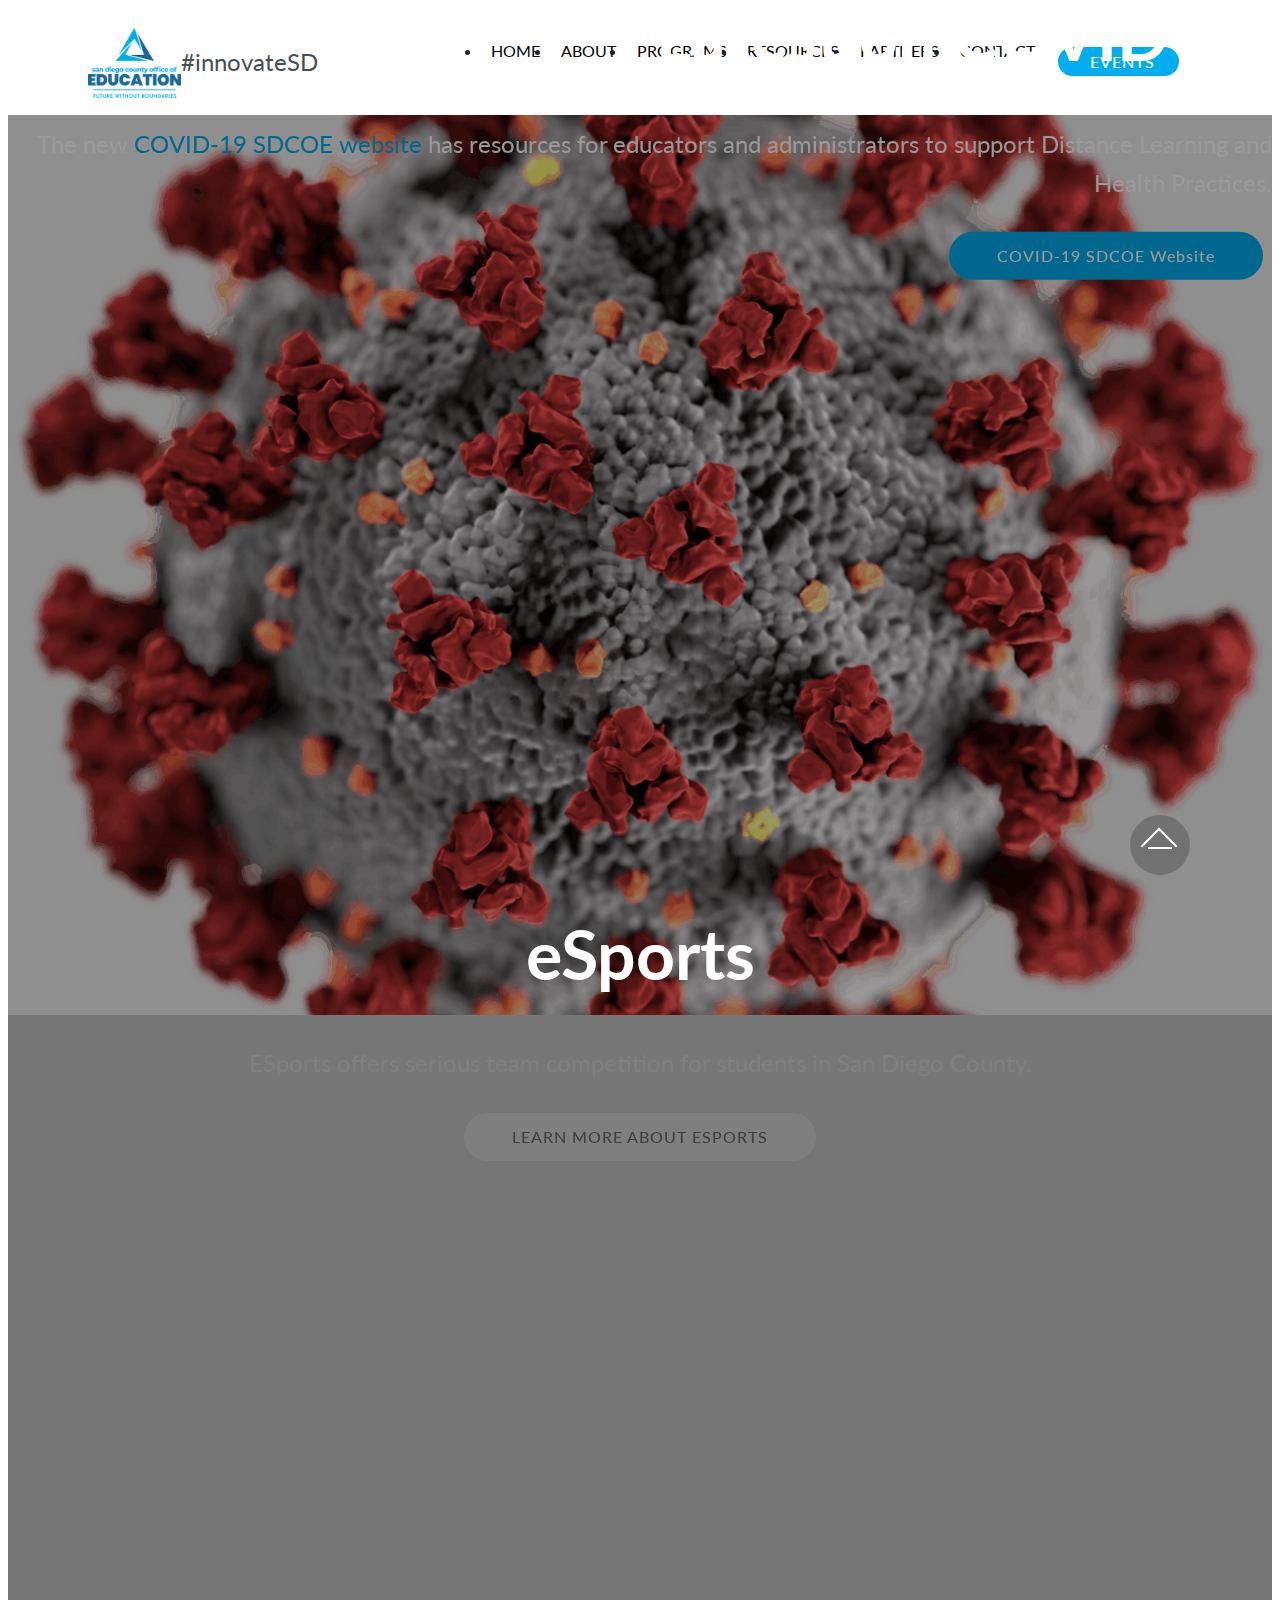
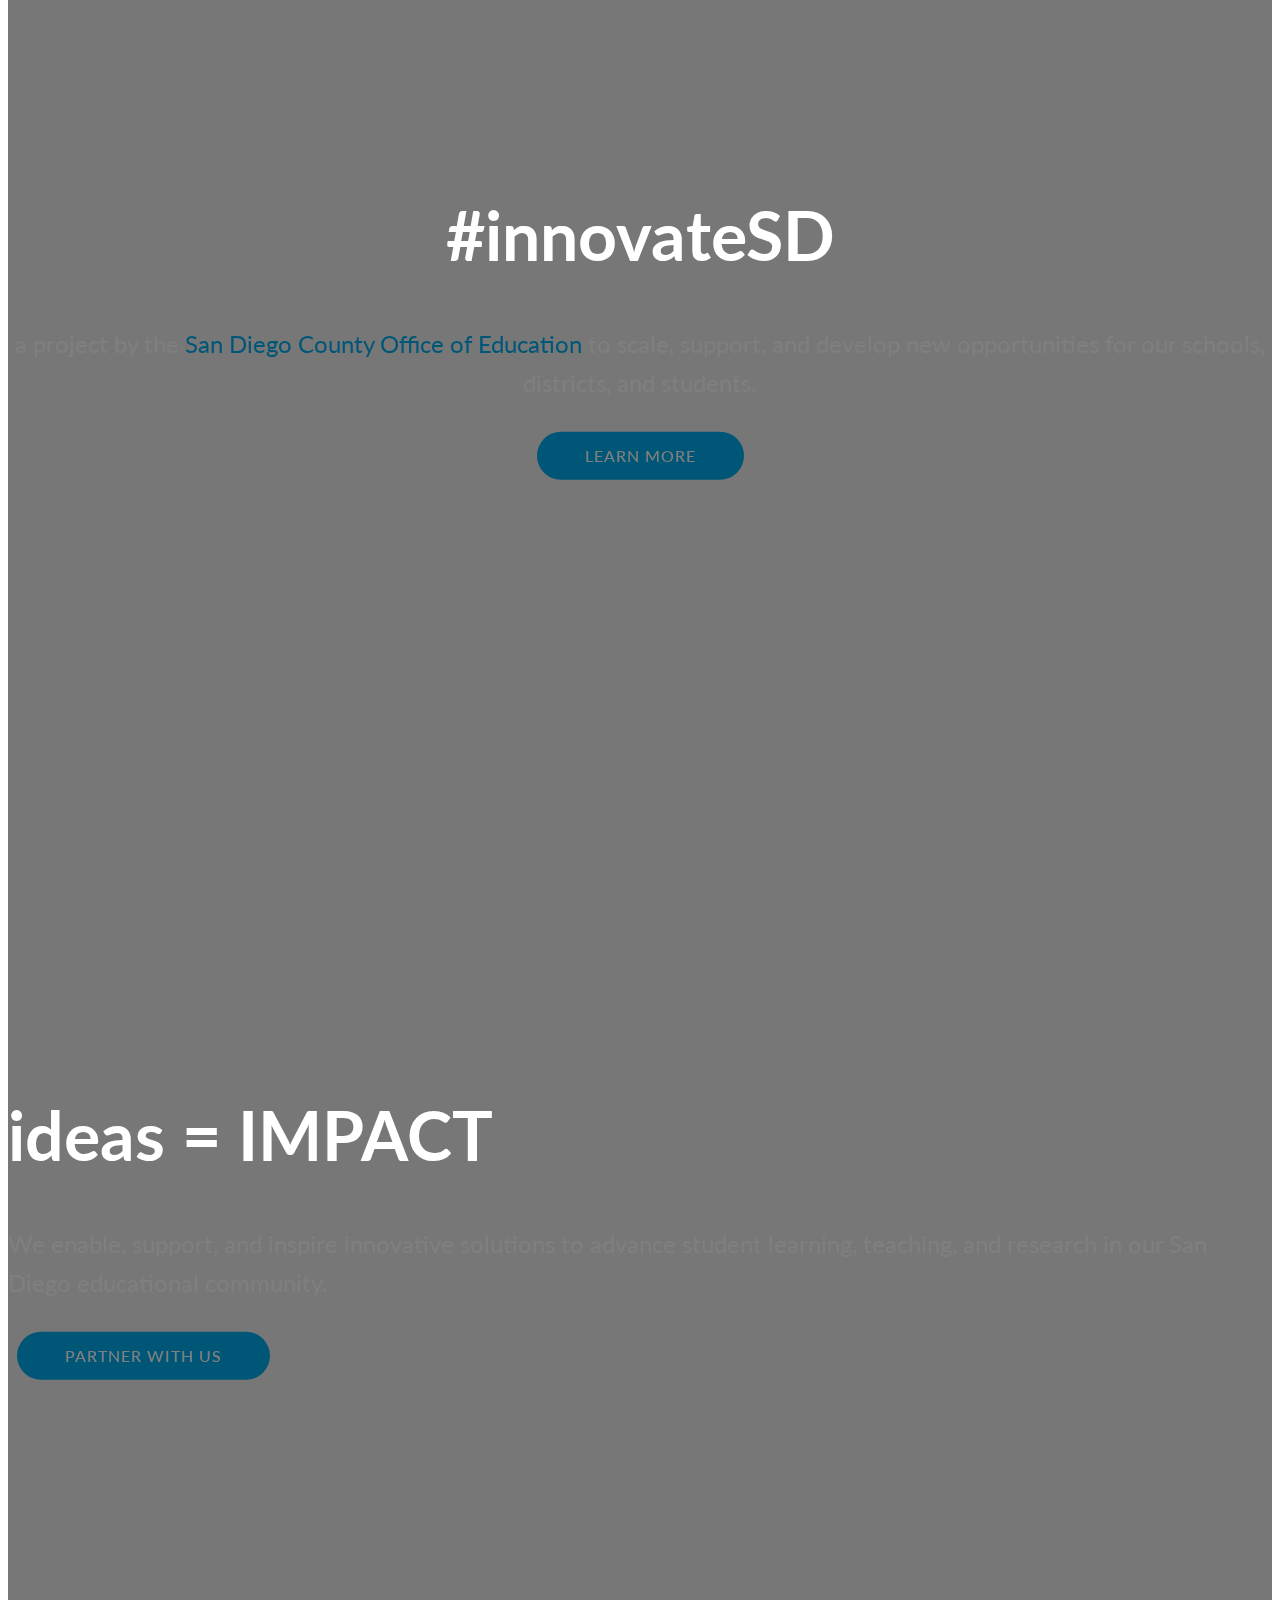
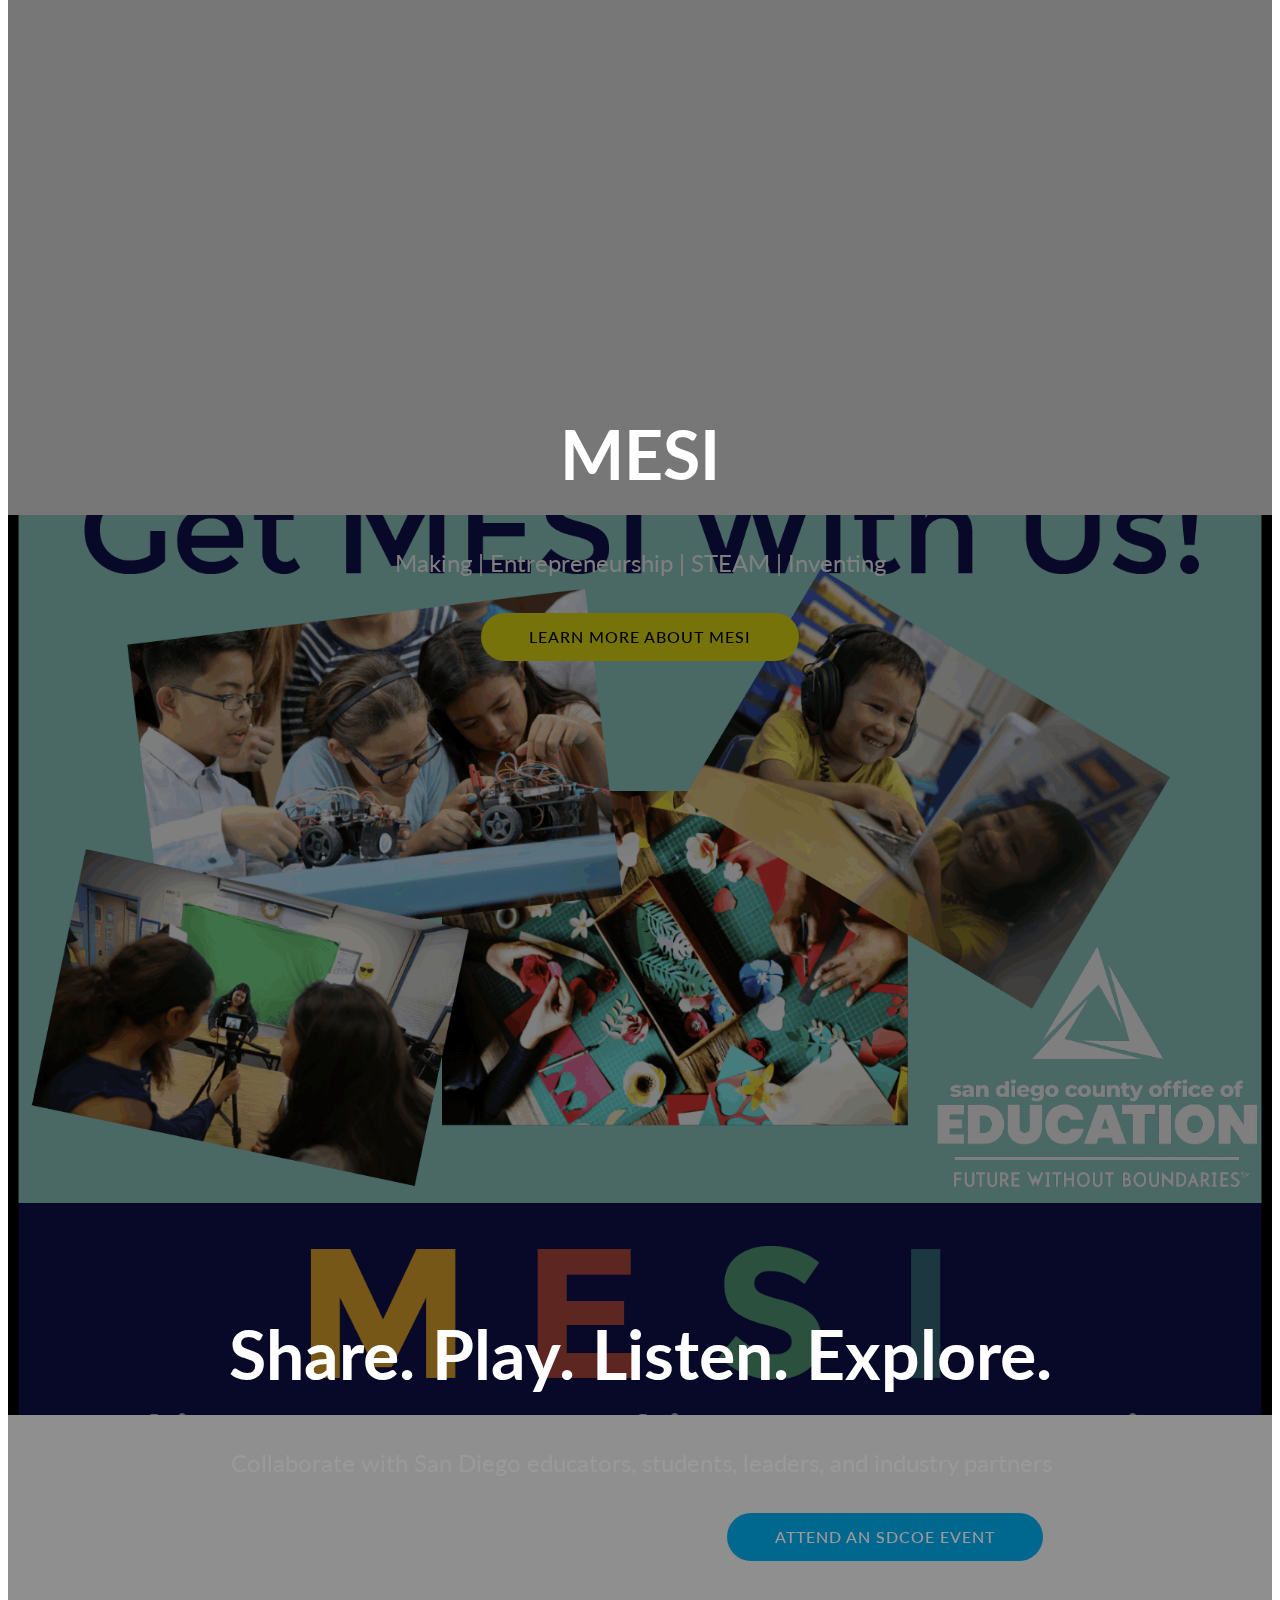
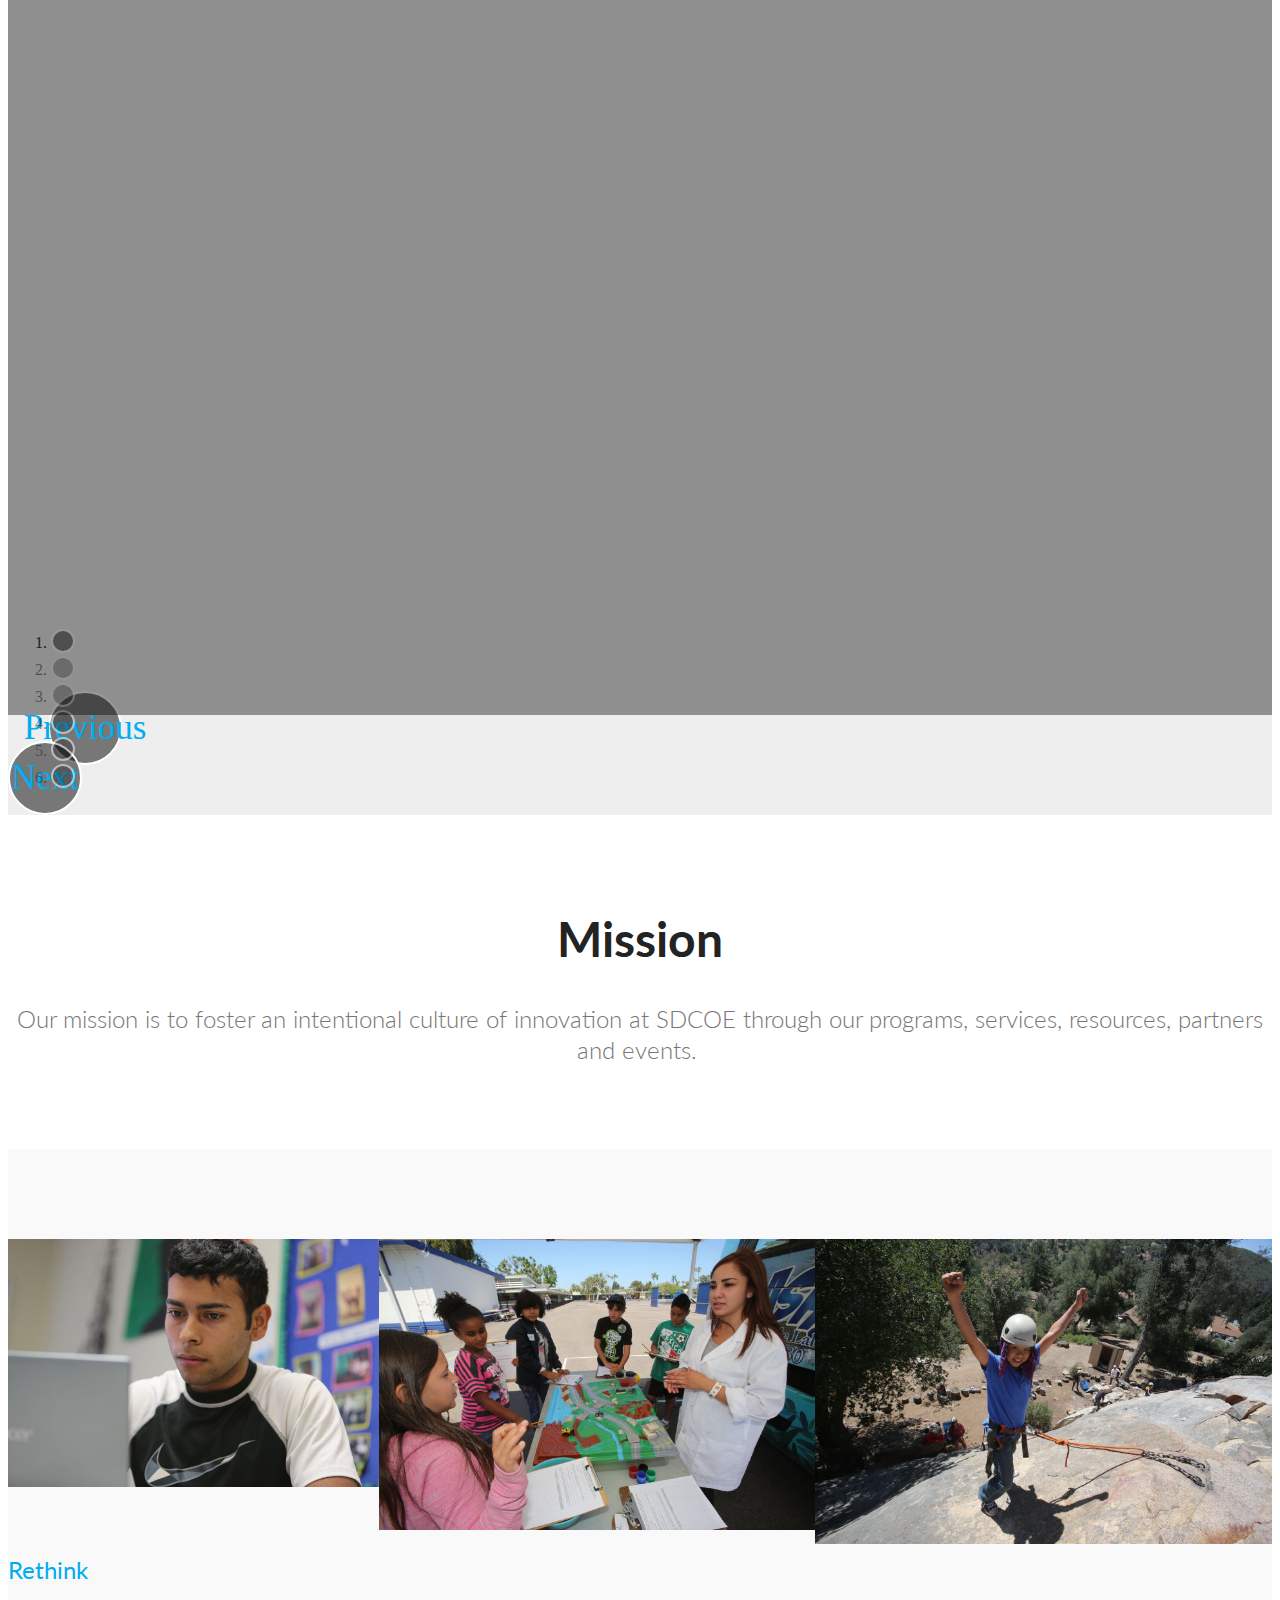
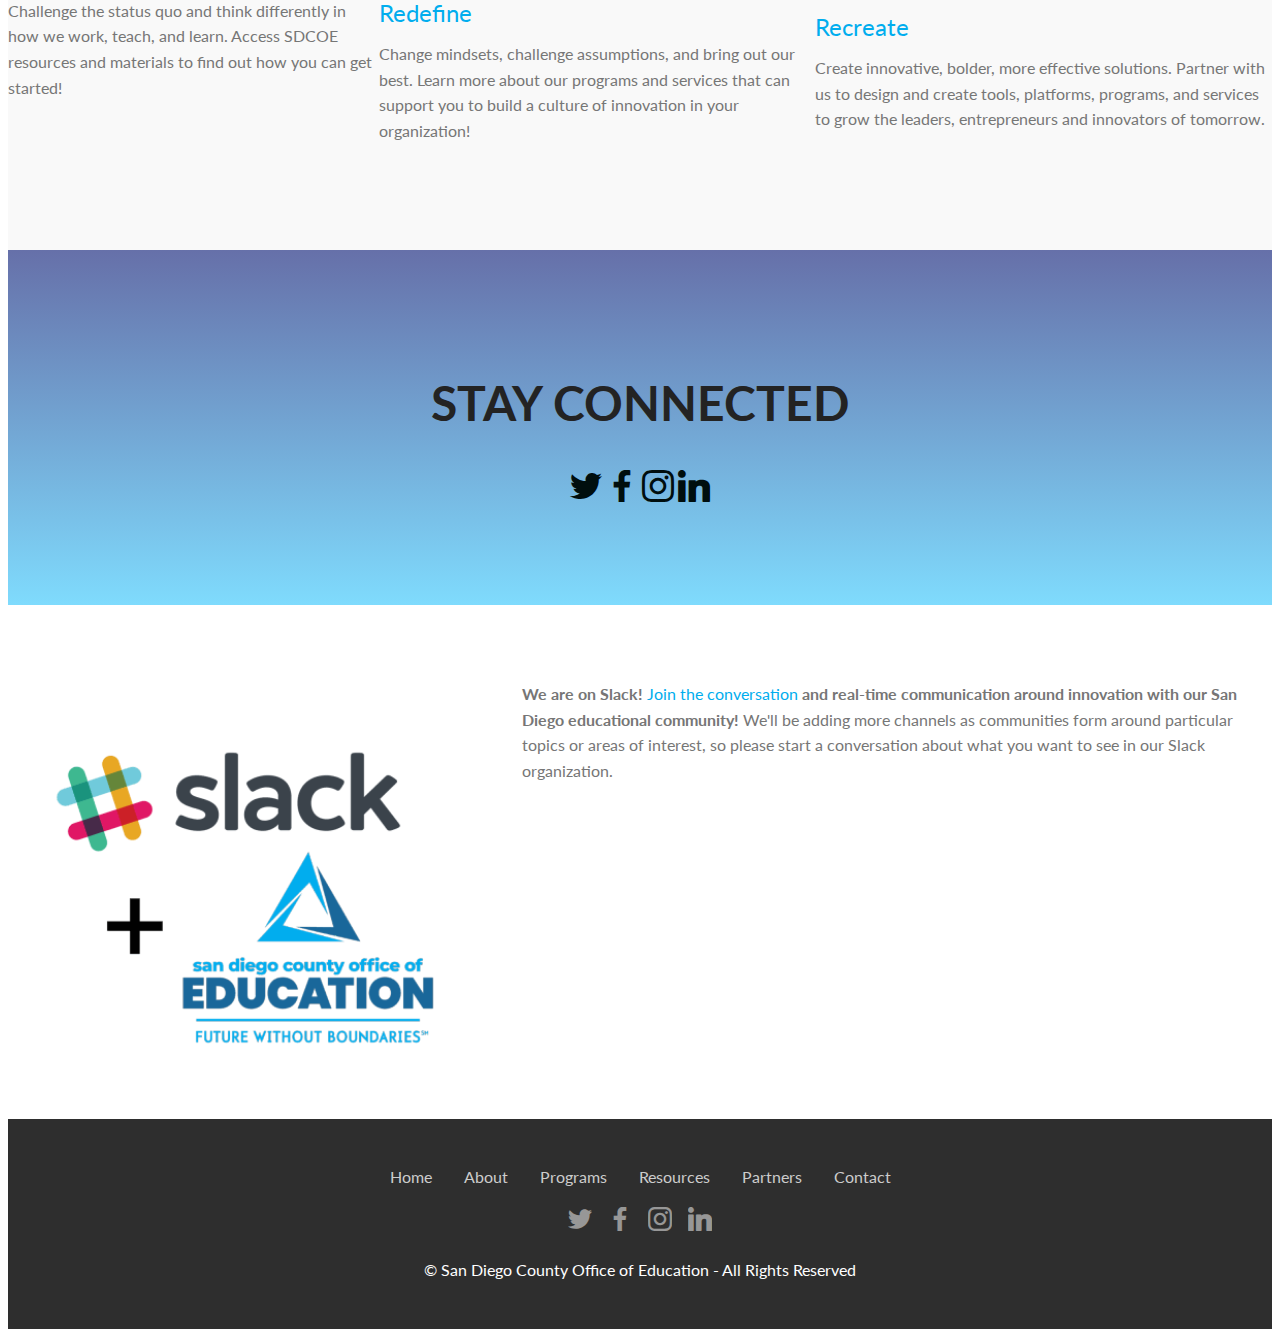
==== index.html @ ed2acc72 "updated copyright" ====
<!DOCTYPE html>
<html  >
<head>
  <!-- Site made with Mobirise Website Builder v4.11.6, https://mobirise.com -->
  <meta charset="UTF-8">
  <meta http-equiv="X-UA-Compatible" content="IE=edge">
  <meta name="generator" content="Mobirise v4.11.6, mobirise.com">
  <meta name="viewport" content="width=device-width, initial-scale=1, minimum-scale=1">
  <link rel="shortcut icon" href="assets/images/sdcoe-logo-tri-rgb-250px-224x173.png" type="image/x-icon">
  <meta name="description" content="#innovateSD: a project by the San Diego County Office of Education to scale, support, and develop new opportunities for our schools, districts, and students">
  
  <title>#innovateSD | Home</title>
  <link rel="stylesheet" href="assets/web/assets/mobirise-icons/mobirise-icons.css">
  <link rel="stylesheet" href="assets/bootstrap/css/bootstrap.min.css">
  <link rel="stylesheet" href="assets/bootstrap/css/bootstrap-grid.min.css">
  <link rel="stylesheet" href="assets/bootstrap/css/bootstrap-reboot.min.css">
  <link rel="stylesheet" href="assets/tether/tether.min.css">
  <link rel="stylesheet" href="assets/socicon/css/styles.css">
  <link rel="stylesheet" href="assets/dropdown/css/style.css">
  <link rel="stylesheet" href="assets/web/assets/gdpr-plugin/gdpr-styles.css">
  <link rel="stylesheet" href="assets/animatecss/animate.min.css">
  <link rel="stylesheet" href="assets/theme/css/style.css">
  <link rel="preload" as="style" href="assets/mobirise/css/mbr-additional.css"><link rel="stylesheet" href="assets/mobirise/css/mbr-additional.css" type="text/css">
  
  
  
</head>
<body>

<!-- Analytics -->
<!-- Global site tag (gtag.js) - Google Analytics -->
<script async src="https://www.googletagmanager.com/gtag/js?id=UA-120233607-1"></script>
<script>
  window.dataLayer = window.dataLayer || [];
  function gtag(){dataLayer.push(arguments);}
  gtag('js', new Date());

  gtag('config', 'UA-120233607-1');
</script>
<!-- /Analytics -->


  <section class="menu cid-qRIc35awCe" once="menu" id="menu2-6">

    

    <nav class="navbar navbar-expand beta-menu navbar-dropdown align-items-center navbar-fixed-top navbar-toggleable-sm">
        <button class="navbar-toggler navbar-toggler-right" type="button" data-toggle="collapse" data-target="#navbarSupportedContent" aria-controls="navbarSupportedContent" aria-expanded="false" aria-label="Toggle navigation">
            <div class="hamburger">
                <span></span>
                <span></span>
                <span></span>
                <span></span>
            </div>
        </button>
        <div class="menu-logo">
            <div class="navbar-brand">
                <span class="navbar-logo">
                    <a href="http://www.sdcoe.net">
                        <img src="assets/images/sdcoe-logo-tri-rgb-250px-224x173.png" alt="San Diego County Office of Education" title="San Diego County Office of Education" style="height: 4.5rem;">
                    </a>
                </span>
                <span class="navbar-caption-wrap"><a class="navbar-caption text-warning display-5" href="index.html">
                        #innovateSD</a></span>
            </div>
        </div>
        <div class="collapse navbar-collapse" id="navbarSupportedContent">
            <ul class="navbar-nav nav-dropdown" data-app-modern-menu="true"><li class="nav-item">
                    <a class="nav-link link text-black display-4" href="index.html">
                        HOME</a>
                </li><li class="nav-item"><a class="nav-link link text-black display-4" href="about.html">
                        ABOUT</a></li><li class="nav-item"><a class="nav-link link text-black display-4" href="programs.html">
                        PROGRAMS</a></li><li class="nav-item"><a class="nav-link link text-black display-4" href="resources.html">
                        RESOURCES</a></li><li class="nav-item"><a class="nav-link link text-black display-4" href="partners.html">
                        PARTNERS</a></li><li class="nav-item"><a class="nav-link link text-black display-4" href="contact.html">
                        CONTACT</a></li></ul>
            <div class="navbar-buttons mbr-section-btn"><a class="btn btn-sm btn-primary display-4" href="events.html"><span class="mbri-calendar mbr-iconfont mbr-iconfont-btn"></span>
                    
                    EVENTS</a></div>
        </div>
    </nav>
</section>

<section class="engine"><a href="https://mobirise.info/g">build your own website for free</a></section><section class="carousel slide cid-qRIgz9SrTf" data-interval="false" id="slider1-7">

    

    <div class="full-screen"><div class="mbr-slider slide carousel" data-pause="true" data-keyboard="false" data-ride="carousel" data-interval="7000"><ol class="carousel-indicators"><li data-app-prevent-settings="" data-target="#slider1-7" class=" active" data-slide-to="0"></li><li data-app-prevent-settings="" data-target="#slider1-7" data-slide-to="1"></li><li data-app-prevent-settings="" data-target="#slider1-7" data-slide-to="2"></li><li data-app-prevent-settings="" data-target="#slider1-7" data-slide-to="3"></li><li data-app-prevent-settings="" data-target="#slider1-7" data-slide-to="4"></li><li data-app-prevent-settings="" data-target="#slider1-7" data-slide-to="5"></li></ol><div class="carousel-inner" role="listbox"><div class="carousel-item slider-fullscreen-image active" data-bg-video-slide="false" style="background-image: url(assets/images/1280px-2019-ncov-cdc-23312-without-background-1280x1285.png);"><div class="container container-slide"><div class="image_wrapper"><div class="mbr-overlay" style="opacity: 0.4; background-color: rgb(0, 0, 0);"></div><img src="assets/images/1280px-2019-ncov-cdc-23312-without-background-1280x1285.png" title="Share. Play. Listen. Explore."><div class="carousel-caption justify-content-center"><div class="col-10 align-right"><h2 class="mbr-fonts-style display-1">Latest on COVID-19</h2><p class="lead mbr-text mbr-fonts-style display-5">The new <a href="https://covid-19.sdcoe.net/" target="_blank">COVID-19 SDCOE website</a> has resources for educators and administrators to support Distance Learning and Health Practices. </p><div class="mbr-section-btn" buttons="0"> <a class="btn  display-4 btn-primary" href="https://covid-19.sdcoe.net/" target="_blank">COVID-19 SDCOE Website</a></div></div></div></div></div></div><div class="carousel-item slider-fullscreen-image" data-bg-video-slide="false" style="background-image: url(assets/images/fortnite-4129124-1920-1920x1278.jpg);"><div class="container container-slide"><div class="image_wrapper"><div class="mbr-overlay" style="opacity: 0.5;"></div><img src="assets/images/fortnite-4129124-1920-1920x1278.jpg" title="eSports"><div class="carousel-caption justify-content-center"><div class="col-10 align-center"><h2 class="mbr-fonts-style display-1">eSports</h2><p class="lead mbr-text mbr-fonts-style display-5">ESports offers serious team competition for students in San Diego County.<br></p><div class="mbr-section-btn" buttons="0"><a class="btn  display-4 btn-white" href="https://esports.innovatesd.org/" target="_blank">LEARN MORE ABOUT ESPORTS</a> </div></div></div></div></div></div><div class="carousel-item slider-fullscreen-image" data-bg-video-slide="false" style="background-image: url(assets/images/26-del-lago-academy-2000x1333.png);"><div class="container container-slide"><div class="image_wrapper"><div class="mbr-overlay" style="opacity: 0.5;"></div><img src="assets/images/26-del-lago-academy-2000x1333.png" title="#innovateSD"><div class="carousel-caption justify-content-center"><div class="col-10 align-center"><h2 class="mbr-fonts-style display-1">#innovateSD</h2><p class="lead mbr-text mbr-fonts-style display-5">a project by the <a href="https://www.sdcoe.net/Pages/Home.aspx">San Diego County Office of Education</a> to scale, support, and develop new opportunities for our schools, districts, and students.</p><div class="mbr-section-btn" buttons="0"><a class="btn  btn-primary display-4" href="https://www.innovatesd.org/index.html#content4-a" target="_blank">LEARN MORE</a> </div></div></div></div></div></div><div class="carousel-item slider-fullscreen-image" data-bg-video-slide="false" style="background-image: url(assets/images/frank-mckenna-222542-unsplash-2000x1331.jpg);"><div class="container container-slide"><div class="image_wrapper"><div class="mbr-overlay" style="opacity: 0.5;"></div><img src="assets/images/frank-mckenna-222542-unsplash-2000x1331.jpg" title="ideas = IMPACT"><div class="carousel-caption justify-content-center"><div class="col-10 align-left"><h2 class="mbr-fonts-style display-1">ideas = IMPACT</h2><p class="lead mbr-text mbr-fonts-style display-5">We enable, support, and inspire innovative solutions to advance student learning, teaching, and research in our San Diego educational community.</p><div class="mbr-section-btn" buttons="0"><a class="btn  btn-primary display-4" href="https://www.innovatesd.org/partners.html" target="_blank">PARTNER WITH US</a> </div></div></div></div></div></div><div class="carousel-item slider-fullscreen-image" data-bg-video-slide="false" style="background-image: url(assets/images/screen-shot-2019-02-08-at-10.56.19-am-1678x1452.png);"><div class="container container-slide"><div class="image_wrapper"><div class="mbr-overlay" style="opacity: 0.5;"></div><img src="assets/images/screen-shot-2019-02-08-at-10.56.19-am-1678x1452.png" title="MESI"><div class="carousel-caption justify-content-center"><div class="col-10 align-center"><h2 class="mbr-fonts-style display-1">MESI</h2><p class="lead mbr-text mbr-fonts-style display-5">Making | Entrepreneurship | STEAM | Inventing<br></p><div class="mbr-section-btn" buttons="0"> <a class="btn  display-4 btn-info" href="https://mesi.innovatesd.org/" target="_blank">LEARN MORE ABOUT MESI</a></div></div></div></div></div></div><div class="carousel-item slider-fullscreen-image" data-bg-video-slide="false" style="background-image: url(assets/images/teacher-collaboration-2000x1333.jpg);"><div class="container container-slide"><div class="image_wrapper"><div class="mbr-overlay" style="opacity: 0.4; background-color: rgb(0, 0, 0);"></div><img src="assets/images/teacher-collaboration-2000x1333.jpg" title="Share. Play. Listen. Explore."><div class="carousel-caption justify-content-center"><div class="col-10 align-right"><h2 class="mbr-fonts-style display-1">Share. Play. Listen. Explore.</h2><p class="lead mbr-text mbr-fonts-style display-5">Collaborate with San Diego educators, students, leaders, and industry partners<br></p><div class="mbr-section-btn" buttons="0"> <a class="btn  display-4 btn-primary" href="events.html">ATTEND AN SDCOE EVENT</a></div></div></div></div></div></div></div><a data-app-prevent-settings="" class="carousel-control carousel-control-prev" role="button" data-slide="prev" href="#slider1-7"><span aria-hidden="true" class="mbri-left mbr-iconfont"></span><span class="sr-only">Previous</span></a><a data-app-prevent-settings="" class="carousel-control carousel-control-next" role="button" data-slide="next" href="#slider1-7"><span aria-hidden="true" class="mbri-right mbr-iconfont"></span><span class="sr-only">Next</span></a></div></div>

</section>

<section class="mbr-section content4 cid-qRIDmU4zsj" id="content4-a">

    

    <div class="container">
        <div class="media-container-row">
            <div class="title col-12 col-md-8">
                <h2 class="align-center pb-3 mbr-fonts-style display-2">Mission</h2>
                <h3 class="mbr-section-subtitle align-center mbr-light mbr-fonts-style display-5">Our mission is to foster an intentional culture of innovation at SDCOE through our programs, services, resources, partners and events.&nbsp;</h3>
                
            </div>
        </div>
    </div>
</section>

<section class="features2 cid-qRICVz33dC" id="features2-8">

    

    
    
    <div class="container">
        <div class="media-container-row">
            <div class="card p-3 col-12 col-md-6 col-lg-4">
                <div class="card-wrapper">
                    <div class="card-img">
                        <a href="resources.html"><img src="assets/images/bayside-blended-community-school-676x451.jpg" alt="Resources" title="Resources"></a>
                    </div>
                    <div class="card-box">
                        <h4 class="card-title pb-3 mbr-fonts-style display-5">
                            <a href="resources.html">Rethink</a></h4>
                        <p class="mbr-text mbr-fonts-style display-7">Challenge the status quo and think differently in how we work, teach, and learn. Access SDCOE resources and materials to find out how you can get started!</p>
                    </div>
                </div>
            </div>

            <div class="card p-3 col-12 col-md-6 col-lg-4">
                <div class="card-wrapper">
                    <div class="card-img">
                        <a href="programs.html"><img src="assets/images/35-splash-lab-676x451.jpg" alt="Programs" title="Programs"></a>
                    </div>
                    <div class="card-box ">
                        <h4 class="card-title pb-3 mbr-fonts-style display-5">
                            <a href="programs.html">Redefine</a></h4>
                        <p class="mbr-text mbr-fonts-style display-7">Change mindsets, challenge assumptions, and bring out our best. Learn more about our programs and services that can support you to build a culture of innovation in your organization!</p>
                    </div>
                </div>
            </div>

            <div class="card p-3 col-12 col-md-6 col-lg-4">
                <div class="card-wrapper">
                    <div class="card-img">
                        <a href="partners.html"><img src="assets/images/43-cuyamaca-outdoor-school-676x451.jpg" alt="Partners" title="Partners"></a>
                    </div>
                    <div class="card-box">
                        <h4 class="card-title pb-3 mbr-fonts-style display-5">
                            <a href="partners.html">Recreate</a></h4>
                        <p class="mbr-text mbr-fonts-style display-7">Create innovative, bolder, more effective solutions. Partner with us to design and create tools, platforms, programs, and services to grow the leaders, entrepreneurs and innovators of tomorrow.</p>
                    </div>
                </div>
            </div>

            
        </div>
    </div>
</section>

<section class="cid-qRIGSQfGUO" id="social-buttons2-b">

    

    

    <div class="container">
        <div class="media-container-row">
            <div class="col-md-8 align-center">
                <h2 class="pb-3 mbr-fonts-style display-2">
                    STAY CONNECTED</h2>
                <div class="social-list pl-0 mb-0">
                    <a href="https://twitter.com/SanDiegoCOE" target="_blank">
                        <span class="px-2 mbr-iconfont mbr-iconfont-social socicon-twitter socicon"></span>
                    </a>
                    <a href="https://www.facebook.com/sandiegocoe/" target="_blank">
                        <span class="px-2 mbr-iconfont mbr-iconfont-social socicon-facebook socicon"></span>
                    </a>
                    <a href="https://www.instagram.com/SanDiegoCOE/" target="_blank">
                        <span class="px-2 mbr-iconfont mbr-iconfont-social socicon-instagram socicon"></span>
                    </a>
                    
                        <a href="https://www.linkedin.com/company/san-diego-county-office-of-education"><span class="px-2 mbr-iconfont mbr-iconfont-social socicon-linkedin socicon"></span></a>
                    
                    <a href="https://www.linkedin.com/company/san-diego-county-office-of-education" target="_blank">
                        
                    </a>
                    <a href="https://www.behance.net/Mobirise" target="_blank">
                        
                    </a>
                </div>
            </div>
        </div>
    </div>
</section>

<section class="mbr-section content6 cid-qSOZz15Gg0" id="content6-23">
    
     
    
    <div class="container">
        <div class="media-container-row">
            <div class="col-12 col-md-8">
                <div class="media-container-row">
                    <div class="mbr-figure" style="width: 60%;">
                      <a href="https://join.slack.com/t/innovatesd/shared_invite/enQtMzY4NDY0NDIyNDE4LTZiNTAyYWVkMmFkZDc1MWYzNGRlMGUyNTg1MjYyNzhkMTI3ZDY5ZWY0MjE4YjgxNTE0NDQ4ZWMxNzY3ZjZhNzE"><img src="assets/images/slack-rgbsdcoe-436x382.png" alt="Slack Channel" title="Slack Channel"></a>  
                    </div>
                    <div class="media-content">
                        <div class="mbr-section-text">
                            <p class="mbr-text mb-0 mbr-fonts-style display-7"><strong>We are on Slack! <a href="https://join.slack.com/t/innovatesd/shared_invite/enQtMzY4NDY0NDIyNDE4LTZiNTAyYWVkMmFkZDc1MWYzNGRlMGUyNTg1MjYyNzhkMTI3ZDY5ZWY0MjE4YjgxNTE0NDQ4ZWMxNzY3ZjZhNzE" target="_blank">Join the conversation</a> and real-time communication around innovation with our San Diego educational community! </strong>We'll be adding more channels as communities form around particular topics or areas of interest, so please start a conversation about what you want to see in our Slack organization.</p>
                        </div>
                    </div>
                </div>
            </div>
        </div>
    </div>
</section>

<section once="" class="cid-qRIIIIusNX mbr-reveal" id="footer7-e">

    

    

    <div class="container">
        <div class="media-container-row align-center mbr-white">
            <div class="row row-links">
                <ul class="foot-menu">
                    
                    
                    
                    
                    
                <li class="foot-menu-item mbr-fonts-style display-7"><a href="index.html" class="text-danger">Home</a></li><li class="foot-menu-item mbr-fonts-style display-7"><a href="about.html" class="text-danger">About</a></li><li class="foot-menu-item mbr-fonts-style display-7"><a href="programs.html" class="text-danger">Programs</a></li><li class="foot-menu-item mbr-fonts-style display-7"><a href="resources.html" class="text-danger">Resources</a></li><li class="foot-menu-item mbr-fonts-style display-7"><a href="partners.html" class="text-danger">Partners</a></li><li class="foot-menu-item mbr-fonts-style display-7"><a href="contact.html" class="text-danger">Contact</a></li></ul>
            </div>
            <div class="row social-row">
                <div class="social-list align-right pb-2">
                    
                    
                    
                    
                    
                    
                <div class="soc-item">
                        <a href="https://twitter.com/SanDiegoCOE" target="_blank">
                            <span class="mbr-iconfont mbr-iconfont-social socicon-twitter socicon"></span>
                        </a>
                    </div><div class="soc-item">
                        <a href="https://www.facebook.com/sandiegocoe/" target="_blank">
                            <span class="mbr-iconfont mbr-iconfont-social socicon-facebook socicon"></span>
                        </a>
                    </div><div class="soc-item">
                        <a href="https://www.instagram.com/SanDiegoCOE/" target="_blank">
                            <span class="mbr-iconfont mbr-iconfont-social socicon-instagram socicon"></span>
                        </a>
                    </div><div class="soc-item">
                        <a href="https://www.linkedin.com/company/san-diego-county-office-of-education" target="_blank">
                            <span class="mbr-iconfont mbr-iconfont-social socicon-linkedin socicon"></span>
                        </a>
                    </div></div>
            </div>
            <div class="row row-copirayt">
                <p class="mbr-text mb-0 mbr-fonts-style mbr-white align-center display-7">
                    © San Diego County Office of Education - All Rights Reserved
                </p>
            </div>
        </div>
    </div>
</section>


  <script src="assets/web/assets/jquery/jquery.min.js"></script>
  <script src="assets/popper/popper.min.js"></script>
  <script src="assets/bootstrap/js/bootstrap.min.js"></script>
  <script src="assets/tether/tether.min.js"></script>
  <script src="assets/smoothscroll/smooth-scroll.js"></script>
  <script src="assets/dropdown/js/nav-dropdown.js"></script>
  <script src="assets/dropdown/js/navbar-dropdown.js"></script>
  <script src="assets/touchswipe/jquery.touch-swipe.min.js"></script>
  <script src="assets/viewportchecker/jquery.viewportchecker.js"></script>
  <script src="assets/ytplayer/jquery.mb.ytplayer.min.js"></script>
  <script src="assets/vimeoplayer/jquery.mb.vimeo_player.js"></script>
  <script src="assets/sociallikes/social-likes.js"></script>
  <script src="assets/bootstrapcarouselswipe/bootstrap-carousel-swipe.js"></script>
  <script src="assets/theme/js/script.js"></script>
  <script src="assets/slidervideo/script.js"></script>
  
  
 <div id="scrollToTop" class="scrollToTop mbr-arrow-up"><a style="text-align: center;"><i class="mbr-arrow-up-icon mbr-arrow-up-icon-cm cm-icon cm-icon-smallarrow-up"></i></a></div>
    <input name="animation" type="hidden">
  </body>
</html>
---- assets/socicon/css/styles.css ----
@charset "UTF-8";

@font-face {
  font-family: "socicon";
  src:url("../fonts/socicon.eot");
  src:url("../fonts/socicon.eot?#iefix") format("embedded-opentype"),
    url("../fonts/socicon.woff") format("woff"),
    url("../fonts/socicon.ttf") format("truetype"),
    url("../fonts/socicon.svg#socicon") format("svg");
  font-weight: normal;
  font-style: normal;
  font-display:swap;
}

[data-icon]:before {
  font-family: "socicon" !important;
  content: attr(data-icon);
  font-style: normal !important;
  font-weight: normal !important;
  font-variant: normal !important;
  text-transform: none !important;
  speak: none;
  line-height: 1;
  -webkit-font-smoothing: antialiased;
  -moz-osx-font-smoothing: grayscale;
}

[class^="socicon-"]:before,
[class*=" socicon-"]:before {
  font-family: "socicon" !important;
  font-style: normal !important;
  font-weight: normal !important;
  font-variant: normal !important;
  text-transform: none !important;
  speak: none;
  line-height: 1;
  -webkit-font-smoothing: antialiased;
  -moz-osx-font-smoothing: grayscale;
}

.socicon-modelmayhem:before {
  content: "\e000";
}
.socicon-mixcloud:before {
  content: "\e001";
}
.socicon-drupal:before {
  content: "\e002";
}
.socicon-swarm:before {
  content: "\e003";
}
.socicon-istock:before {
  content: "\e004";
}
.socicon-yammer:before {
  content: "\e005";
}
.socicon-ello:before {
  content: "\e006";
}
.socicon-stackoverflow:before {
  content: "\e007";
}
.socicon-persona:before {
  content: "\e008";
}
.socicon-triplej:before {
  content: "\e009";
}
.socicon-houzz:before {
  content: "\e00a";
}
.socicon-rss:before {
  content: "\e00b";
}
.socicon-paypal:before {
  content: "\e00c";
}
.socicon-odnoklassniki:before {
  content: "\e00d";
}
.socicon-airbnb:before {
  content: "\e00e";
}
.socicon-periscope:before {
  content: "\e00f";
}
.socicon-outlook:before {
  content: "\e010";
}
.socicon-coderwall:before {
  content: "\e011";
}
.socicon-tripadvisor:before {
  content: "\e012";
}
.socicon-appnet:before {
  content: "\e013";
}
.socicon-goodreads:before {
  content: "\e014";
}
.socicon-tripit:before {
  content: "\e015";
}
.socicon-lanyrd:before {
  content: "\e016";
}
.socicon-slideshare:before {
  content: "\e017";
}
.socicon-buffer:before {
  content: "\e018";
}
.socicon-disqus:before {
  content: "\e019";
}
.socicon-vkontakte:before {
  content: "\e01a";
}
.socicon-whatsapp:before {
  content: "\e01b";
}
.socicon-patreon:before {
  content: "\e01c";
}
.socicon-storehouse:before {
  content: "\e01d";
}
.socicon-pocket:before {
  content: "\e01e";
}
.socicon-mail:before {
  content: "\e01f";
}
.socicon-blogger:before {
  content: "\e020";
}
.socicon-technorati:before {
  content: "\e021";
}
.socicon-reddit:before {
  content: "\e022";
}
.socicon-dribbble:before {
  content: "\e023";
}
.socicon-stumbleupon:before {
  content: "\e024";
}
.socicon-digg:before {
  content: "\e025";
}
.socicon-envato:before {
  content: "\e026";
}
.socicon-behance:before {
  content: "\e027";
}
.socicon-delicious:before {
  content: "\e028";
}
.socicon-deviantart:before {
  content: "\e029";
}
.socicon-forrst:before {
  content: "\e02a";
}
.socicon-play:before {
  content: "\e02b";
}
.socicon-zerply:before {
  content: "\e02c";
}
.socicon-wikipedia:before {
  content: "\e02d";
}
.socicon-apple:before {
  content: "\e02e";
}
.socicon-flattr:before {
  content: "\e02f";
}
.socicon-github:before {
  content: "\e030";
}
.socicon-renren:before {
  content: "\e031";
}
.socicon-friendfeed:before {
  content: "\e032";
}
.socicon-newsvine:before {
  content: "\e033";
}
.socicon-identica:before {
  content: "\e034";
}
.socicon-bebo:before {
  content: "\e035";
}
.socicon-zynga:before {
  content: "\e036";
}
.socicon-steam:before {
  content: "\e037";
}
.socicon-xbox:before {
  content: "\e038";
}
.socicon-windows:before {
  content: "\e039";
}
.socicon-qq:before {
  content: "\e03a";
}
.socicon-douban:before {
  content: "\e03b";
}
.socicon-meetup:before {
  content: "\e03c";
}
.socicon-playstation:before {
  content: "\e03d";
}
.socicon-android:before {
  content: "\e03e";
}
.socicon-snapchat:before {
  content: "\e03f";
}
.socicon-twitter:before {
  content: "\e040";
}
.socicon-facebook:before {
  content: "\e041";
}
.socicon-googleplus:before {
  content: "\e042";
}
.socicon-pinterest:before {
  content: "\e043";
}
.socicon-foursquare:before {
  content: "\e044";
}
.socicon-yahoo:before {
  content: "\e045";
}
.socicon-skype:before {
  content: "\e046";
}
.socicon-yelp:before {
  content: "\e047";
}
.socicon-feedburner:before {
  content: "\e048";
}
.socicon-linkedin:before {
  content: "\e049";
}
.socicon-viadeo:before {
  content: "\e04a";
}
.socicon-xing:before {
  content: "\e04b";
}
.socicon-myspace:before {
  content: "\e04c";
}
.socicon-soundcloud:before {
  content: "\e04d";
}
.socicon-spotify:before {
  content: "\e04e";
}
.socicon-grooveshark:before {
  content: "\e04f";
}
.socicon-lastfm:before {
  content: "\e050";
}
.socicon-youtube:before {
  content: "\e051";
}
.socicon-vimeo:before {
  content: "\e052";
}
.socicon-dailymotion:before {
  content: "\e053";
}
.socicon-vine:before {
  content: "\e054";
}
.socicon-flickr:before {
  content: "\e055";
}
.socicon-500px:before {
  content: "\e056";
}
.socicon-wordpress:before {
  content: "\e058";
}
.socicon-tumblr:before {
  content: "\e059";
}
.socicon-twitch:before {
  content: "\e05a";
}
.socicon-8tracks:before {
  content: "\e05b";
}
.socicon-amazon:before {
  content: "\e05c";
}
.socicon-icq:before {
  content: "\e05d";
}
.socicon-smugmug:before {
  content: "\e05e";
}
.socicon-ravelry:before {
  content: "\e05f";
}
.socicon-weibo:before {
  content: "\e060";
}
.socicon-baidu:before {
  content: "\e061";
}
.socicon-angellist:before {
  content: "\e062";
}
.socicon-ebay:before {
  content: "\e063";
}
.socicon-imdb:before {
  content: "\e064";
}
.socicon-stayfriends:before {
  content: "\e065";
}
.socicon-residentadvisor:before {
  content: "\e066";
}
.socicon-google:before {
  content: "\e067";
}
.socicon-yandex:before {
  content: "\e068";
}
.socicon-sharethis:before {
  content: "\e069";
}
.socicon-bandcamp:before {
  content: "\e06a";
}
.socicon-itunes:before {
  content: "\e06b";
}
.socicon-deezer:before {
  content: "\e06c";
}
.socicon-telegram:before {
  content: "\e06e";
}
.socicon-openid:before {
  content: "\e06f";
}
.socicon-amplement:before {
  content: "\e070";
}
.socicon-viber:before {
  content: "\e071";
}
.socicon-zomato:before {
  content: "\e072";
}
.socicon-draugiem:before {
  content: "\e074";
}
.socicon-endomodo:before {
  content: "\e075";
}
.socicon-filmweb:before {
  content: "\e076";
}
.socicon-stackexchange:before {
  content: "\e077";
}
.socicon-wykop:before {
  content: "\e078";
}
.socicon-teamspeak:before {
  content: "\e079";
}
.socicon-teamviewer:before {
  content: "\e07a";
}
.socicon-ventrilo:before {
  content: "\e07b";
}
.socicon-younow:before {
  content: "\e07c";
}
.socicon-raidcall:before {
  content: "\e07d";
}
.socicon-mumble:before {
  content: "\e07e";
}
.socicon-medium:before {
  content: "\e06d";
}
.socicon-bebee:before {
  content: "\e07f";
}
.socicon-hitbox:before {
  content: "\e080";
}
.socicon-reverbnation:before {
  content: "\e081";
}
.socicon-formulr:before {
  content: "\e082";
}
.socicon-instagram:before {
  content: "\e057";
}
.socicon-battlenet:before {
  content: "\e083";
}
.socicon-chrome:before {
  content: "\e084";
}
.socicon-discord:before {
  content: "\e086";
}
.socicon-issuu:before {
  content: "\e087";
}
.socicon-macos:before {
  content: "\e088";
}
.socicon-firefox:before {
  content: "\e089";
}
.socicon-opera:before {
  content: "\e08d";
}
.socicon-keybase:before {
  content: "\e090";
}
.socicon-alliance:before {
  content: "\e091";
}
.socicon-livejournal:before {
  content: "\e092";
}
.socicon-googlephotos:before {
  content: "\e093";
}
.socicon-horde:before {
  content: "\e094";
}
.socicon-etsy:before {
  content: "\e095";
}
.socicon-zapier:before {
  content: "\e096";
}
.socicon-google-scholar:before {
  content: "\e097";
}
.socicon-researchgate:before {
  content: "\e098";
}
.socicon-wechat:before {
  content: "\e099";
}
.socicon-strava:before {
  content: "\e09a";
}
.socicon-line:before {
  content: "\e09b";
}
.socicon-lyft:before {
  content: "\e09c";
}
.socicon-uber:before {
  content: "\e09d";
}
.socicon-songkick:before {
  content: "\e09e";
}
.socicon-viewbug:before {
  content: "\e09f";
}
.socicon-googlegroups:before {
  content: "\e0a0";
}
.socicon-quora:before {
  content: "\e073";
}
.socicon-diablo:before {
  content: "\e085";
}
.socicon-blizzard:before {
  content: "\e0a1";
}
.socicon-hearthstone:before {
  content: "\e08b";
}
.socicon-heroes:before {
  content: "\e08a";
}
.socicon-overwatch:before {
  content: "\e08c";
}
.socicon-warcraft:before {
  content: "\e08e";
}
.socicon-starcraft:before {
  content: "\e08f";
}
.socicon-beam:before {
  content: "\e0a2";
}
.socicon-curse:before {
  content: "\e0a3";
}
.socicon-player:before {
  content: "\e0a4";
}
.socicon-streamjar:before {
  content: "\e0a5";
}
.socicon-nintendo:before {
  content: "\e0a6";
}
.socicon-hellocoton:before {
  content: "\e0a7";
}
---- assets/web/assets/gdpr-plugin/gdpr-styles.css ----
.gdpr-block {
    padding: 10px;
    font-size: 14px;
    display: block;
    width: 100%;
    text-align: center;
}
.gdpr-block.covert {
	display: none;
}
.textGDPR {
    position: relative;
}
.gdpr-block label span.textGDPR input[name='gdpr']{
    width: 15px;
    height: 15px;
    margin: 0;
    position: absolute;
    top: 2px;
    left: -20px;
}
.gdpr-block label {
    color: #a7a7a7;
    vertical-align: middle;
    user-select: none;
    margin-bottom: 0;
}
---- assets/theme/css/style.css ----
/*!
 * Mobirise v4 theme (https://mobirise.com/)
 * Copyright 2017 Mobirise
 */
section {
  background-color: #eeeeee; }

body {
  font-style: normal;
  line-height: 1.5; }

section,
.container,
.container-fluid {
  position: relative;
  word-wrap: break-word; }

a.mbr-iconfont:hover {
  text-decoration: none; }

.article .lead p,
.article .lead ul,
.article .lead ol,
.article .lead pre,
.article .lead blockquote {
  margin-bottom: 0; }

ul,
ol,
pre,
blockquote {
  margin-bottom: 2.3125rem; }

pre {
  background: #f4f4f4;
  padding: 10px 24px;
  white-space: pre-wrap; }

.inactive {
  -webkit-user-select: none;
  -moz-user-select: none;
  -ms-user-select: none;
  user-select: none;
  pointer-events: none;
  -webkit-user-drag: none;
  user-drag: none; }

.mbr-section__comments .row {
  justify-content: center;
  -webkit-justify-content: center; }

a {
  font-style: normal;
  font-weight: 400;
  cursor: pointer; }
  a, a:hover {
    text-decoration: none; }

figure {
  margin-bottom: 0; }

body {
  color: #232323; }

h1,
h2,
h3,
h4,
h5,
h6,
.h1,
.h2,
.h3,
.h4,
.h5,
.h6,
.display-1,
.display-2,
.display-3,
.display-4 {
  line-height: 1;
  word-break: break-word;
  word-wrap: break-word; }

.mbr-section-title {
  font-style: normal;
  line-height: 1.2; }

.mbr-section-subtitle {
  line-height: 1.3; }

.mbr-text {
  font-style: normal;
  line-height: 1.6; }

b,
strong {
  font-weight: bold; }

blockquote {
  padding: 10px 0 10px 20px;
  position: relative;
  border-left: 2px solid;
  border-color: #ff3366; }

input:-webkit-autofill, input:-webkit-autofill:hover, input:-webkit-autofill:focus, input:-webkit-autofill:active {
  transition-delay: 9999s;
  transition-property: background-color, color; }

textarea[type='hidden'] {
  display: none; }

body {
  position: relative; }

section {
  background-position: 50% 50%;
  background-repeat: no-repeat;
  background-size: cover; }
  section .mbr-background-video,
  section .mbr-background-video-preview {
    position: absolute;
    bottom: 0;
    left: 0;
    right: 0;
    top: 0; }

.hidden {
  visibility: hidden; }

.mbr-z-index20 {
  z-index: 20; }

/*! Base colors */
.mbr-white {
  color: #ffffff; }

.mbr-black {
  color: #000000; }

.mbr-bg-white {
  background-color: #ffffff; }

.mbr-bg-black {
  background-color: #000000; }

/*! Text-aligns */
.align-left {
  text-align: left; }

.align-center {
  text-align: center; }

.align-right {
  text-align: right; }

@media (max-width: 767px) {
  .align-left,
  .align-center,
  .align-right,
  .mbr-section-btn,
  .mbr-section-title {
    text-align: center; } }
/*! Font-weight  */
.mbr-light {
  font-weight: 300; }

.mbr-regular {
  font-weight: 400; }

.mbr-semibold {
  font-weight: 500; }

.mbr-bold {
  font-weight: 700; }

/*! Media  */
.media-size-item {
  -webkit-flex: 1 1 auto;
  -moz-flex: 1 1 auto;
  -ms-flex: 1 1 auto;
  -o-flex: 1 1 auto;
  flex: 1 1 auto; }

.media-content {
  -webkit-flex-basis: 100%;
  flex-basis: 100%; }

.media-container-row {
  display: -ms-flexbox;
  display: -webkit-flex;
  display: flex;
  -webkit-flex-direction: row;
  -ms-flex-direction: row;
  flex-direction: row;
  -webkit-flex-wrap: wrap;
  -ms-flex-wrap: wrap;
  flex-wrap: wrap;
  -webkit-justify-content: center;
  -ms-flex-pack: center;
  justify-content: center;
  -webkit-align-content: center;
  -ms-flex-line-pack: center;
  align-content: center;
  -webkit-align-items: start;
  -ms-flex-align: start;
  align-items: start; }
  .media-container-row .media-size-item {
    width: 400px; }

.media-container-column {
  display: -ms-flexbox;
  display: -webkit-flex;
  display: flex;
  -webkit-flex-direction: column;
  -ms-flex-direction: column;
  flex-direction: column;
  -webkit-flex-wrap: wrap;
  -ms-flex-wrap: wrap;
  flex-wrap: wrap;
  -webkit-justify-content: center;
  -ms-flex-pack: center;
  justify-content: center;
  -webkit-align-content: center;
  -ms-flex-line-pack: center;
  align-content: center;
  -webkit-align-items: stretch;
  -ms-flex-align: stretch;
  align-items: stretch; }
  .media-container-column > * {
    width: 100%; }

@media (min-width: 992px) {
  .media-container-row {
    -webkit-flex-wrap: nowrap;
    -ms-flex-wrap: nowrap;
    flex-wrap: nowrap; } }
figure {
  overflow: hidden; }

figure[mbr-media-size] {
  transition: width 0.1s; }

.mbr-figure img,
.mbr-figure iframe {
  display: block;
  width: 100%; }

.card {
  background-color: transparent;
  border: none; }

.card-box {
  width: 100%; }

.card-img {
  text-align: center;
  flex-shrink: 0;
  -webkit-flex-shrink: 0; }

.media {
  max-width: 100%;
  margin: 0 auto; }

.mbr-figure {
  -ms-flex-item-align: center;
  -ms-grid-row-align: center;
  -webkit-align-self: center;
  align-self: center; }

.media-container > div {
  max-width: 100%; }

.mbr-figure img,
.card-img img {
  width: 100%; }

@media (max-width: 991px) {
  .media-size-item {
    width: auto !important; }

  .media {
    width: auto; }

  .mbr-figure {
    width: 100% !important; } }
/*! Buttons */
.btn {
  font-weight: 500;
  border-width: 2px;
  font-style: normal;
  letter-spacing: 1px;
  margin: .4rem .8rem;
  white-space: normal;
  -webkit-transition: all .3s ease-in-out;
  -moz-transition: all .3s ease-in-out;
  transition: all .3s ease-in-out;
  display: inline-flex;
  align-items: center;
  justify-content: center;
  word-break: break-word;
  -webkit-align-items: center;
  -webkit-justify-content: center;
  display: -webkit-inline-flex; }

.btn-sm {
  font-weight: 500;
  letter-spacing: 1px;
  -webkit-transition: all .3s ease-in-out;
  -moz-transition: all .3s ease-in-out;
  transition: all .3s ease-in-out; }

.btn-md {
  font-weight: 500;
  letter-spacing: 1px;
  margin: .4rem .8rem !important;
  -webkit-transition: all .3s ease-in-out;
  -moz-transition: all .3s ease-in-out;
  transition: all .3s ease-in-out; }

.btn-lg {
  font-weight: 500;
  letter-spacing: 1px;
  margin: .4rem .8rem !important;
  -webkit-transition: all .3s ease-in-out;
  -moz-transition: all .3s ease-in-out;
  transition: all .3s ease-in-out; }

.mbr-section-btn {
  margin-left: -0.25rem;
  margin-right: -0.25rem;
  font-size: 0; }

nav .mbr-section-btn {
  margin-left: 0rem;
  margin-right: 0rem; }

.btn-form {
  border-radius: 0; }
  .btn-form:hover {
    cursor: pointer; }

/*! Btn icon margin */
.btn .mbr-iconfont,
.btn.btn-sm .mbr-iconfont {
  cursor: pointer;
  margin-right: 0.5rem; }

.btn.btn-md .mbr-iconfont,
.btn.btn-md .mbr-iconfont {
  margin-right: 0.8rem; }

.mbr-regular {
  font-weight: 400; }

.mbr-semibold {
  font-weight: 500; }

.mbr-bold {
  font-weight: 700; }

[type='submit'] {
  -webkit-appearance: none; }

/*! Full-screen */
.mbr-fullscreen .mbr-overlay {
  min-height: 100vh; }

.mbr-fullscreen {
  display: flex;
  display: -webkit-flex;
  display: -moz-flex;
  display: -ms-flex;
  display: -o-flex;
  align-items: center;
  -webkit-align-items: center;
  min-height: 100vh;
  padding-top: 3rem;
  padding-bottom: 3rem; }

/*! Map */
.map {
  height: 25rem;
  position: relative; }
  .map iframe {
    width: 100%;
    height: 100%; }

.mbr-overlay {
  background-color: #000;
  bottom: 0;
  left: 0;
  opacity: .5;
  position: absolute;
  right: 0;
  top: 0;
  z-index: 0;
  pointer-events: none; }

/* Form */
blockquote {
  font-style: italic;
  padding: 10px 0 10px 20px;
  font-size: 1.09rem;
  position: relative;
  border-width: 3px; }

.form-control {
  background-color: #f5f5f5;
  box-shadow: none;
  color: #565656;
  line-height: 1.43;
  min-height: 3.5em;
  padding: 1.07em .5em; }
  .form-control, .form-control:focus {
    border: 1px solid #e8e8e8; }
  .form-active .form-control:invalid {
    border-color: red; }

.form-control-label {
  position: relative;
  cursor: pointer;
  margin-bottom: .357em;
  padding: 0; }

.alert {
  color: #ffffff;
  border-radius: 0;
  border: 0;
  font-size: .875rem;
  line-height: 1.5;
  margin-bottom: 1.875rem;
  padding: 1.25rem;
  position: relative; }
  .alert.alert-form::after {
    background-color: inherit;
    bottom: -7px;
    content: "";
    display: block;
    height: 14px;
    left: 50%;
    margin-left: -7px;
    position: absolute;
    transform: rotate(45deg);
    width: 14px;
    -webkit-transform: rotate(45deg); }

.form-asterisk {
  font-family: initial;
  position: absolute;
  top: -2px;
  font-weight: normal; }

/*! Scroll to top arrow */
#scrollToTop a i:before {
  content: '';
  position: absolute;
  height: 40%;
  top: 25%;
  background: #fff;
  width: 2px;
  left: calc(50% - 1px); }
#scrollToTop a i:after {
  content: '';
  position: absolute;
  display: block;
  border-top: 2px solid #fff;
  border-right: 2px solid #fff;
  width: 40%;
  height: 40%;
  left: 30%;
  bottom: 30%;
  transform: rotate(135deg);
  -webkit-transform: rotate(135deg); }

.mbr-arrow-up {
  bottom: 25px;
  right: 90px;
  position: fixed;
  text-align: right;
  z-index: 5000;
  color: #ffffff;
  font-size: 32px;
  transform: rotate(180deg);
  -webkit-transform: rotate(180deg); }

.mbr-arrow-up a {
  background: rgba(0, 0, 0, 0.2);
  border-radius: 3px;
  color: #fff;
  display: inline-block;
  height: 60px;
  width: 60px;
  outline-style: none !important;
  position: relative;
  text-decoration: none;
  transition: all 0.3s ease-in-out;
  cursor: pointer;
  text-align: center; }
  .mbr-arrow-up a:hover {
    background-color: rgba(0, 0, 0, 0.4); }
  .mbr-arrow-up a i {
    line-height: 60px; }

.mbr-arrow-up-icon {
  display: block;
  color: #fff; }

.mbr-arrow-up-icon::before {
  content: '\203a';
  display: inline-block;
  font-family: serif;
  font-size: 32px;
  line-height: 1;
  font-style: normal;
  position: relative;
  top: 6px;
  left: -4px;
  -webkit-transform: rotate(-90deg);
  transform: rotate(-90deg); }

/*! Arrow Down */
.mbr-arrow {
  position: absolute;
  bottom: 45px;
  left: 50%;
  width: 60px;
  height: 60px;
  cursor: pointer;
  background-color: rgba(80, 80, 80, 0.5);
  border-radius: 50%;
  -webkit-transform: translateX(-50%);
  transform: translateX(-50%); }
  .mbr-arrow > a {
    display: inline-block;
    text-decoration: none;
    outline-style: none;
    -webkit-animation: arrowdown 1.7s ease-in-out infinite;
    animation: arrowdown 1.7s ease-in-out infinite; }
    .mbr-arrow > a > i {
      position: absolute;
      top: -2px;
      left: 15px;
      font-size: 2rem; }

@keyframes arrowdown {
  0% {
    transform: translateY(0px);
    -webkit-transform: translateY(0px); }
  50% {
    transform: translateY(-5px);
    -webkit-transform: translateY(-5px); }
  100% {
    transform: translateY(0px);
    -webkit-transform: translateY(0px); } }
@-webkit-keyframes arrowdown {
  0% {
    transform: translateY(0px);
    -webkit-transform: translateY(0px); }
  50% {
    transform: translateY(-5px);
    -webkit-transform: translateY(-5px); }
  100% {
    transform: translateY(0px);
    -webkit-transform: translateY(0px); } }
@media (max-width: 500px) {
  .mbr-arrow-up {
    left: 50%;
    right: auto;
    transform: translateX(-50%) rotate(180deg);
    -webkit-transform: translateX(-50%) rotate(180deg); } }
/*Gradients animation*/
@keyframes gradient-animation {
  from {
    background-position: 0% 100%;
    animation-timing-function: ease-in-out; }
  to {
    background-position: 100% 0%;
    animation-timing-function: ease-in-out; } }
@-webkit-keyframes gradient-animation {
  from {
    background-position: 0% 100%;
    animation-timing-function: ease-in-out; }
  to {
    background-position: 100% 0%;
    animation-timing-function: ease-in-out; } }
.bg-gradient {
  background-size: 200% 200%;
  animation: gradient-animation 5s infinite alternate;
  -webkit-animation: gradient-animation 5s infinite alternate; }

.menu .navbar-brand {
  display: -webkit-flex; }
  .menu .navbar-brand span {
    display: flex;
    display: -webkit-flex; }
  .menu .navbar-brand .navbar-caption-wrap {
    display: -webkit-flex; }
  .menu .navbar-brand .navbar-logo img {
    display: -webkit-flex; }
@media (min-width: 768px) and (max-width: 1023px) {
  .menu .navbar-toggleable-sm .navbar-nav {
    display: -webkit-box;
    display: -webkit-flex;
    display: -ms-flexbox; } }
@media (max-width: 1023px) {
  .menu .navbar-collapse {
    max-height: 93.5vh; }
    .menu .navbar-collapse.show {
      overflow: auto; } }
@media (min-width: 1024px) {
  .menu .navbar-nav.nav-dropdown {
    display: -webkit-flex; }
  .menu .navbar-toggleable-sm .navbar-collapse {
    display: -webkit-flex !important; }
  .menu .collapsed .navbar-collapse {
    max-height: 93.5vh; }
    .menu .collapsed .navbar-collapse.show {
      overflow: auto; } }
@media (max-width: 767px) {
  .menu .navbar-collapse {
    max-height: 80vh; } }

/* Others*/
.note-check a[data-value=Rubik] {
  font-style: normal; }

.mbr-arrow a {
  color: #ffffff; }

@media (max-width: 767px) {
  .mbr-arrow {
    display: none; } }
.navbar {
  display: -webkit-flex;
  -webkit-flex-wrap: wrap;
  -webkit-align-items: center;
  -webkit-justify-content: space-between; }

.navbar-collapse {
  -webkit-flex-basis: 100%;
  -webkit-flex-grow: 1;
  -webkit-align-items: center; }

.nav-dropdown .link {
  padding: 0.667em 1.667em !important;
  margin: 0 !important; }

.nav {
  display: -webkit-flex;
  -webkit-flex-wrap: wrap; }

.row {
  display: -webkit-flex;
  -webkit-flex-wrap: wrap; }

.justify-content-center {
  -webkit-justify-content: center; }

.form-inline {
  display: -webkit-flex;
  -webkit-flex-flow: row wrap;
  -webkit-align-items: center; }

.card-wrapper {
  -webkit-flex: 1; }

.carousel-control {
  z-index: 10;
  display: -webkit-flex;
  -webkit-align-items: center;
  -webkit-justify-content: center; }

.carousel-controls {
  display: -webkit-flex; }

.media {
  display: -webkit-flex; }

.form-group:focus {
  outline: none; }

.jq-selectbox__select {
  padding: 1.07em 0.5em;
  position: absolute;
  top: 0;
  left: 0;
  width: 100%; }

.jq-selectbox__dropdown {
  position: absolute;
  top: 100% !important;
  left: 0 !important;
  width: 100% !important; }

.jq-selectbox__trigger-arrow {
  transform: translateY(-50%); }

.jq-selectbox li {
  padding: 1.07em 0.5em; }

input[type='range'] {
  padding-left: 0 !important;
  padding-right: 0 !important; }

.modal-dialog,
.modal-content {
  height: 100%; }

.modal-dialog .carousel-inner {
  height: calc(100vh - 1.75rem); }
  @media (max-width: 575px) {
    .modal-dialog .carousel-inner {
      height: calc(100vh - 1rem); } }

.carousel-item {
  text-align: center; }

.carousel-item img {
  margin: auto; }

.navbar-toggler {
  -webkit-align-self: flex-start;
  -ms-flex-item-align: start;
  align-self: flex-start;
  padding: 0.25rem 0.75rem;
  font-size: 1.25rem;
  line-height: 1;
  background: transparent;
  border: 1px solid transparent;
  -webkit-border-radius: 0.25rem;
  border-radius: 0.25rem; }

.navbar-toggler:focus,
.navbar-toggler:hover {
  text-decoration: none; }

.navbar-toggler-icon {
  display: inline-block;
  width: 1.5em;
  height: 1.5em;
  vertical-align: middle;
  content: '';
  background: no-repeat center center;
  -webkit-background-size: 100% 100%;
  -o-background-size: 100% 100%;
  background-size: 100% 100%; }

.navbar-toggler-left {
  position: absolute;
  left: 1rem; }

.navbar-toggler-right {
  position: absolute;
  right: 1rem; }

@media (max-width: 575px) {
  .navbar-toggleable .navbar-nav .dropdown-menu {
    position: static;
    float: none; }

  .navbar-toggleable > .container {
    padding-right: 0;
    padding-left: 0; } }
@media (min-width: 576px) {
  .navbar-toggleable {
    -webkit-box-orient: horizontal;
    -webkit-box-direction: normal;
    -webkit-flex-direction: row;
    -ms-flex-direction: row;
    flex-direction: row;
    -webkit-flex-wrap: nowrap;
    -ms-flex-wrap: nowrap;
    flex-wrap: nowrap;
    -webkit-box-align: center;
    -webkit-align-items: center;
    -ms-flex-align: center;
    align-items: center; }

  .navbar-toggleable .navbar-nav {
    -webkit-box-orient: horizontal;
    -webkit-box-direction: normal;
    -webkit-flex-direction: row;
    -ms-flex-direction: row;
    flex-direction: row; }

  .navbar-toggleable .navbar-nav .nav-link {
    padding-right: 0.5rem;
    padding-left: 0.5rem; }

  .navbar-toggleable > .container {
    display: -webkit-box;
    display: -webkit-flex;
    display: -ms-flexbox;
    display: flex;
    -webkit-flex-wrap: nowrap;
    -ms-flex-wrap: nowrap;
    flex-wrap: nowrap;
    -webkit-box-align: center;
    -webkit-align-items: center;
    -ms-flex-align: center;
    align-items: center; }

  .navbar-toggleable .navbar-collapse {
    display: -webkit-box !important;
    display: -webkit-flex !important;
    display: -ms-flexbox !important;
    display: flex !important;
    width: 100%; }

  .navbar-toggleable .navbar-toggler {
    display: none; } }
@media (max-width: 767px) {
  .navbar-toggleable-sm .navbar-nav .dropdown-menu {
    position: static;
    float: none; }

  .navbar-toggleable-sm > .container {
    padding-right: 0;
    padding-left: 0; } }
@media (min-width: 768px) {
  .navbar-toggleable-sm {
    -webkit-box-orient: horizontal;
    -webkit-box-direction: normal;
    -webkit-flex-direction: row;
    -ms-flex-direction: row;
    flex-direction: row;
    -webkit-flex-wrap: nowrap;
    -ms-flex-wrap: nowrap;
    flex-wrap: nowrap;
    -webkit-box-align: center;
    -webkit-align-items: center;
    -ms-flex-align: center;
    align-items: center; }

  .navbar-toggleable-sm .navbar-nav {
    -webkit-box-orient: horizontal;
    -webkit-box-direction: normal;
    -webkit-flex-direction: row;
    -ms-flex-direction: row;
    flex-direction: row; }

  .navbar-toggleable-sm .navbar-nav .nav-link {
    padding-right: 0.5rem;
    padding-left: 0.5rem; }

  .navbar-toggleable-sm > .container {
    display: -webkit-box;
    display: -webkit-flex;
    display: -ms-flexbox;
    display: flex;
    -webkit-flex-wrap: nowrap;
    -ms-flex-wrap: nowrap;
    flex-wrap: nowrap;
    -webkit-box-align: center;
    -webkit-align-items: center;
    -ms-flex-align: center;
    align-items: center; }

  .navbar-toggleable-sm .navbar-collapse {
    display: none;
    width: 100%; }

  .navbar-toggleable-sm .navbar-toggler {
    display: none; } }
@media (max-width: 1023px) {
  .navbar-toggleable-md .navbar-nav .dropdown-menu {
    position: static;
    float: none; }

  .navbar-toggleable-md > .container {
    padding-right: 0;
    padding-left: 0; } }
@media (min-width: 1024px) {
  .navbar-toggleable-md {
    -webkit-box-orient: horizontal;
    -webkit-box-direction: normal;
    -webkit-flex-direction: row;
    -ms-flex-direction: row;
    flex-direction: row;
    -webkit-flex-wrap: nowrap;
    -ms-flex-wrap: nowrap;
    flex-wrap: nowrap;
    -webkit-box-align: center;
    -webkit-align-items: center;
    -ms-flex-align: center;
    align-items: center; }

  .navbar-toggleable-md .navbar-nav {
    -webkit-box-orient: horizontal;
    -webkit-box-direction: normal;
    -webkit-flex-direction: row;
    -ms-flex-direction: row;
    flex-direction: row; }

  .navbar-toggleable-md .navbar-nav .nav-link {
    padding-right: 0.5rem;
    padding-left: 0.5rem; }

  .navbar-toggleable-md > .container {
    display: -webkit-box;
    display: -webkit-flex;
    display: -ms-flexbox;
    display: flex;
    -webkit-flex-wrap: nowrap;
    -ms-flex-wrap: nowrap;
    flex-wrap: nowrap;
    -webkit-box-align: center;
    -webkit-align-items: center;
    -ms-flex-align: center;
    align-items: center; }

  .navbar-toggleable-md .navbar-collapse {
    display: -webkit-box !important;
    display: -webkit-flex !important;
    display: -ms-flexbox !important;
    display: flex !important;
    width: 100%; }

  .navbar-toggleable-md .navbar-toggler {
    display: none; } }
@media (max-width: 1199px) {
  .navbar-toggleable-lg .navbar-nav .dropdown-menu {
    position: static;
    float: none; }

  .navbar-toggleable-lg > .container {
    padding-right: 0;
    padding-left: 0; } }
@media (min-width: 1200px) {
  .navbar-toggleable-lg {
    -webkit-box-orient: horizontal;
    -webkit-box-direction: normal;
    -webkit-flex-direction: row;
    -ms-flex-direction: row;
    flex-direction: row;
    -webkit-flex-wrap: nowrap;
    -ms-flex-wrap: nowrap;
    flex-wrap: nowrap;
    -webkit-box-align: center;
    -webkit-align-items: center;
    -ms-flex-align: center;
    align-items: center; }

  .navbar-toggleable-lg .navbar-nav {
    -webkit-box-orient: horizontal;
    -webkit-box-direction: normal;
    -webkit-flex-direction: row;
    -ms-flex-direction: row;
    flex-direction: row; }

  .navbar-toggleable-lg .navbar-nav .nav-link {
    padding-right: 0.5rem;
    padding-left: 0.5rem; }

  .navbar-toggleable-lg > .container {
    display: -webkit-box;
    display: -webkit-flex;
    display: -ms-flexbox;
    display: flex;
    -webkit-flex-wrap: nowrap;
    -ms-flex-wrap: nowrap;
    flex-wrap: nowrap;
    -webkit-box-align: center;
    -webkit-align-items: center;
    -ms-flex-align: center;
    align-items: center; }

  .navbar-toggleable-lg .navbar-collapse {
    display: -webkit-box !important;
    display: -webkit-flex !important;
    display: -ms-flexbox !important;
    display: flex !important;
    width: 100%; }

  .navbar-toggleable-lg .navbar-toggler {
    display: none; } }
.navbar-toggleable-xl {
  -webkit-box-orient: horizontal;
  -webkit-box-direction: normal;
  -webkit-flex-direction: row;
  -ms-flex-direction: row;
  flex-direction: row;
  -webkit-flex-wrap: nowrap;
  -ms-flex-wrap: nowrap;
  flex-wrap: nowrap;
  -webkit-box-align: center;
  -webkit-align-items: center;
  -ms-flex-align: center;
  align-items: center; }

.navbar-toggleable-xl .navbar-nav .dropdown-menu {
  position: static;
  float: none; }

.navbar-toggleable-xl > .container {
  padding-right: 0;
  padding-left: 0; }

.navbar-toggleable-xl .navbar-nav {
  -webkit-box-orient: horizontal;
  -webkit-box-direction: normal;
  -webkit-flex-direction: row;
  -ms-flex-direction: row;
  flex-direction: row; }

.navbar-toggleable-xl .navbar-nav .nav-link {
  padding-right: 0.5rem;
  padding-left: 0.5rem; }

.navbar-toggleable-xl > .container {
  display: -webkit-box;
  display: -webkit-flex;
  display: -ms-flexbox;
  display: flex;
  -webkit-flex-wrap: nowrap;
  -ms-flex-wrap: nowrap;
  flex-wrap: nowrap;
  -webkit-box-align: center;
  -webkit-align-items: center;
  -ms-flex-align: center;
  align-items: center; }

.navbar-toggleable-xl .navbar-collapse {
  display: -webkit-box !important;
  display: -webkit-flex !important;
  display: -ms-flexbox !important;
  display: flex !important;
  width: 100%; }

.navbar-toggleable-xl .navbar-toggler {
  display: none; }

.card-img {
  width: auto; }

.menu .navbar.collapsed:not(.beta-menu) {
  flex-direction: column;
  -webkit-flex-direction: column; }

.carousel-item.active,
.carousel-item-next,
.carousel-item-prev {
  display: -webkit-box;
  display: -webkit-flex;
  display: -ms-flexbox;
  display: flex; }

.note-air-layout .dropup .dropdown-menu,
.note-air-layout .navbar-fixed-bottom .dropdown .dropdown-menu {
  bottom: initial !important; }

html,
body {
  height: auto;
  min-height: 100vh; }

.dropup .dropdown-toggle::after {
  display: none; }

/*# sourceMappingURL=style.css.map */
.engine {
	position: absolute;
	text-indent: -2400px;
	text-align: center;
	padding: 0;
	top: 0;
	left: -2400px;
}
---- assets/mobirise/css/mbr-additional.css ----
@import url(https://fonts.googleapis.com/css?family=Lato:100,100i,300,300i,400,400i,700,700i,900,900i&display=swap);





body {
  font-family: Rubik;
}
.display-1 {
  font-family: 'Lato', sans-serif;
  font-size: 4.25rem;
  font-display: swap;
}
.display-1 > .mbr-iconfont {
  font-size: 6.8rem;
}
.display-2 {
  font-family: 'Lato', sans-serif;
  font-size: 3rem;
  font-display: swap;
}
.display-2 > .mbr-iconfont {
  font-size: 4.8rem;
}
.display-4 {
  font-family: 'Lato', sans-serif;
  font-size: 1rem;
  font-display: swap;
}
.display-4 > .mbr-iconfont {
  font-size: 1.6rem;
}
.display-5 {
  font-family: 'Lato', sans-serif;
  font-size: 1.5rem;
  font-display: swap;
}
.display-5 > .mbr-iconfont {
  font-size: 2.4rem;
}
.display-7 {
  font-family: 'Lato', sans-serif;
  font-size: 1rem;
  font-display: swap;
}
.display-7 > .mbr-iconfont {
  font-size: 1.6rem;
}
/* ---- Fluid typography for mobile devices ---- */
/* 1.4 - font scale ratio ( bootstrap == 1.42857 ) */
/* 100vw - current viewport width */
/* (48 - 20)  48 == 48rem == 768px, 20 == 20rem == 320px(minimal supported viewport) */
/* 0.65 - min scale variable, may vary */
@media (max-width: 768px) {
  .display-1 {
    font-size: 3.4rem;
    font-size: calc( 2.1374999999999997rem + (4.25 - 2.1374999999999997) * ((100vw - 20rem) / (48 - 20)));
    line-height: calc( 1.4 * (2.1374999999999997rem + (4.25 - 2.1374999999999997) * ((100vw - 20rem) / (48 - 20))));
  }
  .display-2 {
    font-size: 2.4rem;
    font-size: calc( 1.7rem + (3 - 1.7) * ((100vw - 20rem) / (48 - 20)));
    line-height: calc( 1.4 * (1.7rem + (3 - 1.7) * ((100vw - 20rem) / (48 - 20))));
  }
  .display-4 {
    font-size: 0.8rem;
    font-size: calc( 1rem + (1 - 1) * ((100vw - 20rem) / (48 - 20)));
    line-height: calc( 1.4 * (1rem + (1 - 1) * ((100vw - 20rem) / (48 - 20))));
  }
  .display-5 {
    font-size: 1.2rem;
    font-size: calc( 1.175rem + (1.5 - 1.175) * ((100vw - 20rem) / (48 - 20)));
    line-height: calc( 1.4 * (1.175rem + (1.5 - 1.175) * ((100vw - 20rem) / (48 - 20))));
  }
}
/* Buttons */
.btn {
  padding: 1rem 3rem;
  border-radius: 3px;
}
.btn-sm {
  padding: 0.6rem 1.5rem;
  border-radius: 3px;
}
.btn-md {
  padding: 1rem 3rem;
  border-radius: 3px;
}
.btn-lg {
  padding: 1.2rem 3.2rem;
  border-radius: 3px;
}
.bg-primary {
  background-color: #00adee !important;
}
.bg-success {
  background-color: #efefef !important;
}
.bg-info {
  background-color: #ebe715 !important;
}
.bg-warning {
  background-color: #465052 !important;
}
.bg-danger {
  background-color: #cccccc !important;
}
.btn-primary,
.btn-primary:active {
  background-color: #00adee !important;
  border-color: #00adee !important;
  color: #ffffff !important;
}
.btn-primary:hover,
.btn-primary:focus,
.btn-primary.focus,
.btn-primary.active {
  color: #ffffff !important;
  background-color: #0075a2 !important;
  border-color: #0075a2 !important;
}
.btn-primary.disabled,
.btn-primary:disabled {
  color: #ffffff !important;
  background-color: #0075a2 !important;
  border-color: #0075a2 !important;
}
.btn-secondary,
.btn-secondary:active {
  background-color: #232323 !important;
  border-color: #232323 !important;
  color: #ffffff !important;
}
.btn-secondary:hover,
.btn-secondary:focus,
.btn-secondary.focus,
.btn-secondary.active {
  color: #ffffff !important;
  background-color: #000000 !important;
  border-color: #000000 !important;
}
.btn-secondary.disabled,
.btn-secondary:disabled {
  color: #ffffff !important;
  background-color: #000000 !important;
  border-color: #000000 !important;
}
.btn-info,
.btn-info:active {
  background-color: #ebe715 !important;
  border-color: #ebe715 !important;
  color: #010100 !important;
}
.btn-info:hover,
.btn-info:focus,
.btn-info.focus,
.btn-info.active {
  color: #010100 !important;
  background-color: #a5a30e !important;
  border-color: #a5a30e !important;
}
.btn-info.disabled,
.btn-info:disabled {
  color: #010100 !important;
  background-color: #a5a30e !important;
  border-color: #a5a30e !important;
}
.btn-success,
.btn-success:active {
  background-color: #efefef !important;
  border-color: #efefef !important;
  color: #707070 !important;
}
.btn-success:hover,
.btn-success:focus,
.btn-success.focus,
.btn-success.active {
  color: #707070 !important;
  background-color: #c9c9c9 !important;
  border-color: #c9c9c9 !important;
}
.btn-success.disabled,
.btn-success:disabled {
  color: #707070 !important;
  background-color: #c9c9c9 !important;
  border-color: #c9c9c9 !important;
}
.btn-warning,
.btn-warning:active {
  background-color: #465052 !important;
  border-color: #465052 !important;
  color: #ffffff !important;
}
.btn-warning:hover,
.btn-warning:focus,
.btn-warning.focus,
.btn-warning.active {
  color: #ffffff !important;
  background-color: #232829 !important;
  border-color: #232829 !important;
}
.btn-warning.disabled,
.btn-warning:disabled {
  color: #ffffff !important;
  background-color: #232829 !important;
  border-color: #232829 !important;
}
.btn-danger,
.btn-danger:active {
  background-color: #cccccc !important;
  border-color: #cccccc !important;
  color: #4d4d4d !important;
}
.btn-danger:hover,
.btn-danger:focus,
.btn-danger.focus,
.btn-danger.active {
  color: #4d4d4d !important;
  background-color: #a6a6a6 !important;
  border-color: #a6a6a6 !important;
}
.btn-danger.disabled,
.btn-danger:disabled {
  color: #4d4d4d !important;
  background-color: #a6a6a6 !important;
  border-color: #a6a6a6 !important;
}
.btn-white {
  color: #333333 !important;
}
.btn-white,
.btn-white:active {
  background-color: #ffffff !important;
  border-color: #ffffff !important;
  color: #808080 !important;
}
.btn-white:hover,
.btn-white:focus,
.btn-white.focus,
.btn-white.active {
  color: #808080 !important;
  background-color: #d9d9d9 !important;
  border-color: #d9d9d9 !important;
}
.btn-white.disabled,
.btn-white:disabled {
  color: #808080 !important;
  background-color: #d9d9d9 !important;
  border-color: #d9d9d9 !important;
}
.btn-black,
.btn-black:active {
  background-color: #333333 !important;
  border-color: #333333 !important;
  color: #ffffff !important;
}
.btn-black:hover,
.btn-black:focus,
.btn-black.focus,
.btn-black.active {
  color: #ffffff !important;
  background-color: #0d0d0d !important;
  border-color: #0d0d0d !important;
}
.btn-black.disabled,
.btn-black:disabled {
  color: #ffffff !important;
  background-color: #0d0d0d !important;
  border-color: #0d0d0d !important;
}
.btn-primary-outline,
.btn-primary-outline:active {
  background: none;
  border-color: #006388;
  color: #006388;
}
.btn-primary-outline:hover,
.btn-primary-outline:focus,
.btn-primary-outline.focus,
.btn-primary-outline.active {
  color: #ffffff;
  background-color: #00adee;
  border-color: #00adee;
}
.btn-primary-outline.disabled,
.btn-primary-outline:disabled {
  color: #ffffff !important;
  background-color: #00adee !important;
  border-color: #00adee !important;
}
.btn-secondary-outline,
.btn-secondary-outline:active {
  background: none;
  border-color: #000000;
  color: #000000;
}
.btn-secondary-outline:hover,
.btn-secondary-outline:focus,
.btn-secondary-outline.focus,
.btn-secondary-outline.active {
  color: #ffffff;
  background-color: #232323;
  border-color: #232323;
}
.btn-secondary-outline.disabled,
.btn-secondary-outline:disabled {
  color: #ffffff !important;
  background-color: #232323 !important;
  border-color: #232323 !important;
}
.btn-info-outline,
.btn-info-outline:active {
  background: none;
  border-color: #8e8b0c;
  color: #8e8b0c;
}
.btn-info-outline:hover,
.btn-info-outline:focus,
.btn-info-outline.focus,
.btn-info-outline.active {
  color: #010100;
  background-color: #ebe715;
  border-color: #ebe715;
}
.btn-info-outline.disabled,
.btn-info-outline:disabled {
  color: #010100 !important;
  background-color: #ebe715 !important;
  border-color: #ebe715 !important;
}
.btn-success-outline,
.btn-success-outline:active {
  background: none;
  border-color: #bcbcbc;
  color: #bcbcbc;
}
.btn-success-outline:hover,
.btn-success-outline:focus,
.btn-success-outline.focus,
.btn-success-outline.active {
  color: #707070;
  background-color: #efefef;
  border-color: #efefef;
}
.btn-success-outline.disabled,
.btn-success-outline:disabled {
  color: #707070 !important;
  background-color: #efefef !important;
  border-color: #efefef !important;
}
.btn-warning-outline,
.btn-warning-outline:active {
  background: none;
  border-color: #171a1b;
  color: #171a1b;
}
.btn-warning-outline:hover,
.btn-warning-outline:focus,
.btn-warning-outline.focus,
.btn-warning-outline.active {
  color: #ffffff;
  background-color: #465052;
  border-color: #465052;
}
.btn-warning-outline.disabled,
.btn-warning-outline:disabled {
  color: #ffffff !important;
  background-color: #465052 !important;
  border-color: #465052 !important;
}
.btn-danger-outline,
.btn-danger-outline:active {
  background: none;
  border-color: #999999;
  color: #999999;
}
.btn-danger-outline:hover,
.btn-danger-outline:focus,
.btn-danger-outline.focus,
.btn-danger-outline.active {
  color: #4d4d4d;
  background-color: #cccccc;
  border-color: #cccccc;
}
.btn-danger-outline.disabled,
.btn-danger-outline:disabled {
  color: #4d4d4d !important;
  background-color: #cccccc !important;
  border-color: #cccccc !important;
}
.btn-black-outline,
.btn-black-outline:active {
  background: none;
  border-color: #000000;
  color: #000000;
}
.btn-black-outline:hover,
.btn-black-outline:focus,
.btn-black-outline.focus,
.btn-black-outline.active {
  color: #ffffff;
  background-color: #333333;
  border-color: #333333;
}
.btn-black-outline.disabled,
.btn-black-outline:disabled {
  color: #ffffff !important;
  background-color: #333333 !important;
  border-color: #333333 !important;
}
.btn-white-outline,
.btn-white-outline:active,
.btn-white-outline.active {
  background: none;
  border-color: #ffffff;
  color: #ffffff;
}
.btn-white-outline:hover,
.btn-white-outline:focus,
.btn-white-outline.focus {
  color: #333333;
  background-color: #ffffff;
  border-color: #ffffff;
}
.text-primary {
  color: #00adee !important;
}
.text-secondary {
  color: #232323 !important;
}
.text-success {
  color: #efefef !important;
}
.text-info {
  color: #ebe715 !important;
}
.text-warning {
  color: #465052 !important;
}
.text-danger {
  color: #cccccc !important;
}
.text-white {
  color: #ffffff !important;
}
.text-black {
  color: #000000 !important;
}
a.text-primary:hover,
a.text-primary:focus {
  color: #006388 !important;
}
a.text-secondary:hover,
a.text-secondary:focus {
  color: #000000 !important;
}
a.text-success:hover,
a.text-success:focus {
  color: #bcbcbc !important;
}
a.text-info:hover,
a.text-info:focus {
  color: #8e8b0c !important;
}
a.text-warning:hover,
a.text-warning:focus {
  color: #171a1b !important;
}
a.text-danger:hover,
a.text-danger:focus {
  color: #999999 !important;
}
a.text-white:hover,
a.text-white:focus {
  color: #b3b3b3 !important;
}
a.text-black:hover,
a.text-black:focus {
  color: #4d4d4d !important;
}
.alert-success {
  background-color: #70c770;
}
.alert-info {
  background-color: #ebe715;
}
.alert-warning {
  background-color: #465052;
}
.alert-danger {
  background-color: #cccccc;
}
.mbr-section-btn a.btn:not(.btn-form) {
  border-radius: 100px;
}
.mbr-section-btn a.btn:not(.btn-form):hover,
.mbr-section-btn a.btn:not(.btn-form):focus {
  box-shadow: none !important;
}
.mbr-section-btn a.btn:not(.btn-form):hover,
.mbr-section-btn a.btn:not(.btn-form):focus {
  box-shadow: 0 10px 40px 0 rgba(0, 0, 0, 0.2) !important;
  -webkit-box-shadow: 0 10px 40px 0 rgba(0, 0, 0, 0.2) !important;
}
.mbr-gallery-filter li a {
  border-radius: 100px !important;
}
.mbr-gallery-filter li.active .btn {
  background-color: #00adee;
  border-color: #00adee;
  color: #ffffff;
}
.mbr-gallery-filter li.active .btn:focus {
  box-shadow: none;
}
.nav-tabs .nav-link {
  border-radius: 100px !important;
}
a,
a:hover {
  color: #00adee;
}
.mbr-plan-header.bg-primary .mbr-plan-subtitle,
.mbr-plan-header.bg-primary .mbr-plan-price-desc {
  color: #bbecff;
}
.mbr-plan-header.bg-success .mbr-plan-subtitle,
.mbr-plan-header.bg-success .mbr-plan-price-desc {
  color: #ffffff;
}
.mbr-plan-header.bg-info .mbr-plan-subtitle,
.mbr-plan-header.bg-info .mbr-plan-price-desc {
  color: #fbfad1;
}
.mbr-plan-header.bg-warning .mbr-plan-subtitle,
.mbr-plan-header.bg-warning .mbr-plan-price-desc {
  color: #bac2c4;
}
.mbr-plan-header.bg-danger .mbr-plan-subtitle,
.mbr-plan-header.bg-danger .mbr-plan-price-desc {
  color: #ffffff;
}
/* Scroll to top button*/
#scrollToTop a {
  border-radius: 100px;
}
.form-control {
  font-family: 'Lato', sans-serif;
  font-size: 1rem;
  font-display: swap;
}
.form-control > .mbr-iconfont {
  font-size: 1.6rem;
}
blockquote {
  border-color: #00adee;
}
/* Forms */
.mbr-form .btn {
  margin: .4rem 0;
}
.mbr-form .input-group-btn a.btn {
  border-radius: 100px !important;
}
.mbr-form .input-group-btn a.btn:hover {
  box-shadow: 0 10px 40px 0 rgba(0, 0, 0, 0.2);
}
.mbr-form .input-group-btn button[type="submit"] {
  border-radius: 100px !important;
  padding: 1rem 3rem;
}
.mbr-form .input-group-btn button[type="submit"]:hover {
  box-shadow: 0 10px 40px 0 rgba(0, 0, 0, 0.2);
}
.form2 .form-control {
  border-top-left-radius: 100px;
  border-bottom-left-radius: 100px;
}
.form2 .input-group-btn a.btn {
  border-top-left-radius: 0 !important;
  border-bottom-left-radius: 0 !important;
}
.form2 .input-group-btn button[type="submit"] {
  border-top-left-radius: 0 !important;
  border-bottom-left-radius: 0 !important;
}
.form3 input[type="email"] {
  border-radius: 100px !important;
}
@media (max-width: 349px) {
  .form2 input[type="email"] {
    border-radius: 100px !important;
  }
  .form2 .input-group-btn a.btn {
    border-radius: 100px !important;
  }
  .form2 .input-group-btn button[type="submit"] {
    border-radius: 100px !important;
  }
}
@media (max-width: 767px) {
  .btn {
    font-size: .75rem !important;
  }
  .btn .mbr-iconfont {
    font-size: 1rem !important;
  }
}
/* Footer */
.mbr-footer-content li::before,
.mbr-footer .mbr-contacts li::before {
  background: #00adee;
}
.mbr-footer-content li a:hover,
.mbr-footer .mbr-contacts li a:hover {
  color: #00adee;
}
.footer3 input[type="email"],
.footer4 input[type="email"] {
  border-radius: 100px !important;
}
.footer3 .input-group-btn a.btn,
.footer4 .input-group-btn a.btn {
  border-radius: 100px !important;
}
.footer3 .input-group-btn button[type="submit"],
.footer4 .input-group-btn button[type="submit"] {
  border-radius: 100px !important;
}
/* Headers*/
.header13 .form-inline input[type="email"],
.header14 .form-inline input[type="email"] {
  border-radius: 100px;
}
.header13 .form-inline input[type="text"],
.header14 .form-inline input[type="text"] {
  border-radius: 100px;
}
.header13 .form-inline input[type="tel"],
.header14 .form-inline input[type="tel"] {
  border-radius: 100px;
}
.header13 .form-inline a.btn,
.header14 .form-inline a.btn {
  border-radius: 100px;
}
.header13 .form-inline button,
.header14 .form-inline button {
  border-radius: 100px !important;
}
@media screen and (-ms-high-contrast: active), (-ms-high-contrast: none) {
  .card-wrapper {
    flex: auto !important;
  }
}
.jq-selectbox li:hover,
.jq-selectbox li.selected {
  background-color: #00adee;
  color: #ffffff;
}
.jq-selectbox .jq-selectbox__trigger-arrow,
.jq-number__spin.minus:after,
.jq-number__spin.plus:after {
  transition: 0.4s;
  border-top-color: currentColor;
  border-bottom-color: currentColor;
}
.jq-selectbox:hover .jq-selectbox__trigger-arrow,
.jq-number__spin.minus:hover:after,
.jq-number__spin.plus:hover:after {
  border-top-color: #00adee;
  border-bottom-color: #00adee;
}
.xdsoft_datetimepicker .xdsoft_calendar td.xdsoft_default,
.xdsoft_datetimepicker .xdsoft_calendar td.xdsoft_current,
.xdsoft_datetimepicker .xdsoft_timepicker .xdsoft_time_box > div > div.xdsoft_current {
  color: #000000 !important;
  background-color: #00adee !important;
  box-shadow: none !important;
}
.xdsoft_datetimepicker .xdsoft_calendar td:hover,
.xdsoft_datetimepicker .xdsoft_timepicker .xdsoft_time_box > div > div:hover {
  color: #ffffff !important;
  background: #232323 !important;
  box-shadow: none !important;
}
.lazy-bg {
  background-image: none !important;
}
.lazy-placeholder:not(section),
.lazy-none {
  display: block;
  position: relative;
  padding-bottom: 56.25%;
}
iframe.lazy-placeholder,
.lazy-placeholder:after {
  content: '';
  position: absolute;
  width: 100px;
  height: 100px;
  background: transparent no-repeat center;
  background-size: contain;
  top: 50%;
  left: 50%;
  transform: translateX(-50%) translateY(-50%);
  background-image: url("data:image/svg+xml;charset=UTF-8,%3csvg width='32' height='32' viewBox='0 0 64 64' xmlns='http://www.w3.org/2000/svg' stroke='%2300adee' %3e%3cg fill='none' fill-rule='evenodd'%3e%3cg transform='translate(16 16)' stroke-width='2'%3e%3ccircle stroke-opacity='.5' cx='16' cy='16' r='16'/%3e%3cpath d='M32 16c0-9.94-8.06-16-16-16'%3e%3canimateTransform attributeName='transform' type='rotate' from='0 16 16' to='360 16 16' dur='1s' repeatCount='indefinite'/%3e%3c/path%3e%3c/g%3e%3c/g%3e%3c/svg%3e");
}
section.lazy-placeholder:after {
  opacity: 0.3;
}
.cid-qRIc35awCe .navbar {
  background: #ffffff;
  transition: none;
  min-height: 77px;
  padding: .5rem 0;
}
.cid-qRIc35awCe .navbar-dropdown.bg-color.transparent.opened {
  background: #ffffff;
}
.cid-qRIc35awCe a {
  font-style: normal;
}
.cid-qRIc35awCe .nav-item span {
  padding-right: 0.4em;
  line-height: 0.5em;
  vertical-align: text-bottom;
  position: relative;
  text-decoration: none;
}
.cid-qRIc35awCe .nav-item a {
  display: flex;
  align-items: center;
  justify-content: center;
  padding: 0.7rem 0 !important;
  margin: 0rem .65rem !important;
}
.cid-qRIc35awCe .nav-item:focus,
.cid-qRIc35awCe .nav-link:focus {
  outline: none;
}
.cid-qRIc35awCe .btn {
  padding: 0.4rem 1.5rem;
  display: inline-flex;
  align-items: center;
}
.cid-qRIc35awCe .btn .mbr-iconfont {
  font-size: 1.6rem;
}
.cid-qRIc35awCe .menu-logo {
  margin-right: auto;
}
.cid-qRIc35awCe .menu-logo .navbar-brand {
  display: flex;
  margin-left: 5rem;
  padding: 0;
  transition: padding .2s;
  min-height: 3.8rem;
  align-items: center;
}
.cid-qRIc35awCe .menu-logo .navbar-brand .navbar-caption-wrap {
  display: flex;
  -webkit-align-items: center;
  align-items: center;
  word-break: break-word;
  min-width: 7rem;
  margin: .3rem 0;
}
.cid-qRIc35awCe .menu-logo .navbar-brand .navbar-caption-wrap .navbar-caption {
  line-height: 1.2rem !important;
  padding-right: 2rem;
}
.cid-qRIc35awCe .menu-logo .navbar-brand .navbar-logo {
  font-size: 4rem;
  transition: font-size 0.25s;
}
.cid-qRIc35awCe .menu-logo .navbar-brand .navbar-logo img {
  display: flex;
}
.cid-qRIc35awCe .menu-logo .navbar-brand .navbar-logo .mbr-iconfont {
  transition: font-size 0.25s;
}
.cid-qRIc35awCe .navbar-toggleable-sm .navbar-collapse {
  justify-content: flex-end;
  -webkit-justify-content: flex-end;
  padding-right: 5rem;
  width: auto;
}
.cid-qRIc35awCe .navbar-toggleable-sm .navbar-collapse .navbar-nav {
  flex-wrap: wrap;
  -webkit-flex-wrap: wrap;
  padding-left: 0;
}
.cid-qRIc35awCe .navbar-toggleable-sm .navbar-collapse .navbar-nav .nav-item {
  -webkit-align-self: center;
  align-self: center;
}
.cid-qRIc35awCe .navbar-toggleable-sm .navbar-collapse .navbar-buttons {
  padding-left: 0;
  padding-bottom: 0;
}
.cid-qRIc35awCe .dropdown .dropdown-menu {
  background: #ffffff;
  display: none;
  position: absolute;
  min-width: 5rem;
  padding-top: 1.4rem;
  padding-bottom: 1.4rem;
  text-align: left;
}
.cid-qRIc35awCe .dropdown .dropdown-menu .dropdown-item {
  width: auto;
  padding: 0.235em 1.5385em 0.235em 1.5385em !important;
}
.cid-qRIc35awCe .dropdown .dropdown-menu .dropdown-item::after {
  right: 0.5rem;
}
.cid-qRIc35awCe .dropdown .dropdown-menu .dropdown-submenu {
  margin: 0;
}
.cid-qRIc35awCe .dropdown.open > .dropdown-menu {
  display: block;
}
.cid-qRIc35awCe .navbar-toggleable-sm.opened:after {
  position: absolute;
  width: 100vw;
  height: 100vh;
  content: '';
  background-color: rgba(0, 0, 0, 0.1);
  left: 0;
  bottom: 0;
  transform: translateY(100%);
  -webkit-transform: translateY(100%);
  z-index: 1000;
}
.cid-qRIc35awCe .navbar.navbar-short {
  min-height: 60px;
  transition: all .2s;
}
.cid-qRIc35awCe .navbar.navbar-short .navbar-toggler-right {
  top: 20px;
}
.cid-qRIc35awCe .navbar.navbar-short .navbar-logo a {
  font-size: 2.5rem !important;
  line-height: 2.5rem;
  transition: font-size 0.25s;
}
.cid-qRIc35awCe .navbar.navbar-short .navbar-logo a .mbr-iconfont {
  font-size: 2.5rem !important;
}
.cid-qRIc35awCe .navbar.navbar-short .navbar-logo a img {
  height: 3rem !important;
}
.cid-qRIc35awCe .navbar.navbar-short .navbar-brand {
  min-height: 3rem;
}
.cid-qRIc35awCe button.navbar-toggler {
  width: 31px;
  height: 18px;
  cursor: pointer;
  transition: all .2s;
  top: 1.5rem;
  right: 1rem;
}
.cid-qRIc35awCe button.navbar-toggler:focus {
  outline: none;
}
.cid-qRIc35awCe button.navbar-toggler .hamburger span {
  position: absolute;
  right: 0;
  width: 30px;
  height: 2px;
  border-right: 5px;
  background-color: #333333;
}
.cid-qRIc35awCe button.navbar-toggler .hamburger span:nth-child(1) {
  top: 0;
  transition: all .2s;
}
.cid-qRIc35awCe button.navbar-toggler .hamburger span:nth-child(2) {
  top: 8px;
  transition: all .15s;
}
.cid-qRIc35awCe button.navbar-toggler .hamburger span:nth-child(3) {
  top: 8px;
  transition: all .15s;
}
.cid-qRIc35awCe button.navbar-toggler .hamburger span:nth-child(4) {
  top: 16px;
  transition: all .2s;
}
.cid-qRIc35awCe nav.opened .hamburger span:nth-child(1) {
  top: 8px;
  width: 0;
  opacity: 0;
  right: 50%;
  transition: all .2s;
}
.cid-qRIc35awCe nav.opened .hamburger span:nth-child(2) {
  -webkit-transform: rotate(45deg);
  transform: rotate(45deg);
  transition: all .25s;
}
.cid-qRIc35awCe nav.opened .hamburger span:nth-child(3) {
  -webkit-transform: rotate(-45deg);
  transform: rotate(-45deg);
  transition: all .25s;
}
.cid-qRIc35awCe nav.opened .hamburger span:nth-child(4) {
  top: 8px;
  width: 0;
  opacity: 0;
  right: 50%;
  transition: all .2s;
}
.cid-qRIc35awCe .collapsed.navbar-expand {
  flex-direction: column;
}
.cid-qRIc35awCe .collapsed .btn {
  display: flex;
}
.cid-qRIc35awCe .collapsed .navbar-collapse {
  display: none !important;
  padding-right: 0 !important;
}
.cid-qRIc35awCe .collapsed .navbar-collapse.collapsing,
.cid-qRIc35awCe .collapsed .navbar-collapse.show {
  display: block !important;
}
.cid-qRIc35awCe .collapsed .navbar-collapse.collapsing .navbar-nav,
.cid-qRIc35awCe .collapsed .navbar-collapse.show .navbar-nav {
  display: block;
  text-align: center;
}
.cid-qRIc35awCe .collapsed .navbar-collapse.collapsing .navbar-nav .nav-item,
.cid-qRIc35awCe .collapsed .navbar-collapse.show .navbar-nav .nav-item {
  clear: both;
}
.cid-qRIc35awCe .collapsed .navbar-collapse.collapsing .navbar-buttons,
.cid-qRIc35awCe .collapsed .navbar-collapse.show .navbar-buttons {
  text-align: center;
}
.cid-qRIc35awCe .collapsed .navbar-collapse.collapsing .navbar-buttons:last-child,
.cid-qRIc35awCe .collapsed .navbar-collapse.show .navbar-buttons:last-child {
  margin-bottom: 1rem;
}
.cid-qRIc35awCe .collapsed button.navbar-toggler {
  display: block;
}
.cid-qRIc35awCe .collapsed .navbar-brand {
  margin-left: 1rem !important;
}
.cid-qRIc35awCe .collapsed .navbar-toggleable-sm {
  flex-direction: column;
  -webkit-flex-direction: column;
}
.cid-qRIc35awCe .collapsed .dropdown .dropdown-menu {
  width: 100%;
  text-align: center;
  position: relative;
  opacity: 0;
  display: block;
  height: 0;
  visibility: hidden;
  padding: 0;
  transition-duration: .5s;
  transition-property: opacity,padding,height;
}
.cid-qRIc35awCe .collapsed .dropdown.open > .dropdown-menu {
  position: relative;
  opacity: 1;
  height: auto;
  padding: 1.4rem 0;
  visibility: visible;
}
.cid-qRIc35awCe .collapsed .dropdown .dropdown-submenu {
  left: 0;
  text-align: center;
  width: 100%;
}
.cid-qRIc35awCe .collapsed .dropdown .dropdown-toggle[data-toggle="dropdown-submenu"]::after {
  margin-top: 0;
  position: inherit;
  right: 0;
  top: 50%;
  display: inline-block;
  width: 0;
  height: 0;
  margin-left: .3em;
  vertical-align: middle;
  content: "";
  border-top: .30em solid;
  border-right: .30em solid transparent;
  border-left: .30em solid transparent;
}
@media (max-width: 991px) {
  .cid-qRIc35awCe.navbar-expand {
    flex-direction: column;
  }
  .cid-qRIc35awCe img {
    height: 3.8rem !important;
  }
  .cid-qRIc35awCe .btn {
    display: flex;
  }
  .cid-qRIc35awCe button.navbar-toggler {
    display: block;
  }
  .cid-qRIc35awCe .navbar-brand {
    margin-left: 1rem !important;
  }
  .cid-qRIc35awCe .navbar-toggleable-sm {
    flex-direction: column;
    -webkit-flex-direction: column;
  }
  .cid-qRIc35awCe .navbar-collapse {
    display: none !important;
    padding-right: 0 !important;
  }
  .cid-qRIc35awCe .navbar-collapse.collapsing,
  .cid-qRIc35awCe .navbar-collapse.show {
    display: block !important;
  }
  .cid-qRIc35awCe .navbar-collapse.collapsing .navbar-nav,
  .cid-qRIc35awCe .navbar-collapse.show .navbar-nav {
    display: block;
    text-align: center;
  }
  .cid-qRIc35awCe .navbar-collapse.collapsing .navbar-nav .nav-item,
  .cid-qRIc35awCe .navbar-collapse.show .navbar-nav .nav-item {
    clear: both;
  }
  .cid-qRIc35awCe .navbar-collapse.collapsing .navbar-buttons,
  .cid-qRIc35awCe .navbar-collapse.show .navbar-buttons {
    text-align: center;
  }
  .cid-qRIc35awCe .navbar-collapse.collapsing .navbar-buttons:last-child,
  .cid-qRIc35awCe .navbar-collapse.show .navbar-buttons:last-child {
    margin-bottom: 1rem;
  }
  .cid-qRIc35awCe .dropdown .dropdown-menu {
    width: 100%;
    text-align: center;
    position: relative;
    opacity: 0;
    display: block;
    height: 0;
    visibility: hidden;
    padding: 0;
    transition-duration: .5s;
    transition-property: opacity,padding,height;
  }
  .cid-qRIc35awCe .dropdown.open > .dropdown-menu {
    position: relative;
    opacity: 1;
    height: auto;
    padding: 1.4rem 0;
    visibility: visible;
  }
  .cid-qRIc35awCe .dropdown .dropdown-submenu {
    left: 0;
    text-align: center;
    width: 100%;
  }
  .cid-qRIc35awCe .dropdown .dropdown-toggle[data-toggle="dropdown-submenu"]::after {
    margin-top: 0;
    position: inherit;
    right: 0;
    top: 50%;
    display: inline-block;
    width: 0;
    height: 0;
    margin-left: .3em;
    vertical-align: middle;
    content: "";
    border-top: .30em solid;
    border-right: .30em solid transparent;
    border-left: .30em solid transparent;
  }
}
@media (min-width: 767px) {
  .cid-qRIc35awCe .menu-logo {
    flex-shrink: 0;
  }
}
.cid-qRIc35awCe .navbar-collapse {
  flex-basis: auto;
}
.cid-qRIc35awCe .nav-link:hover,
.cid-qRIc35awCe .dropdown-item:hover {
  color: #767676 !important;
}
.cid-qRIgz9SrTf .modal-body .close {
  background: #1b1b1b;
}
.cid-qRIgz9SrTf .modal-body .close span {
  font-style: normal;
}
.cid-qRIgz9SrTf .carousel-inner > .active,
.cid-qRIgz9SrTf .carousel-inner > .next,
.cid-qRIgz9SrTf .carousel-inner > .prev {
  display: table;
}
.cid-qRIgz9SrTf .carousel-control .icon-next,
.cid-qRIgz9SrTf .carousel-control .icon-prev {
  margin-top: -18px;
  font-size: 40px;
  line-height: 27px;
}
.cid-qRIgz9SrTf .carousel-control:hover {
  background: #1b1b1b;
  color: #fff;
  opacity: 1;
}
@media (max-width: 767px) {
  .cid-qRIgz9SrTf .container .carousel-control {
    margin-bottom: 0;
  }
}
.cid-qRIgz9SrTf .boxed-slider {
  position: relative;
  padding: 93px 0;
}
.cid-qRIgz9SrTf .boxed-slider > div {
  position: relative;
}
.cid-qRIgz9SrTf .container img {
  width: 100%;
}
.cid-qRIgz9SrTf .container img + .row {
  position: absolute;
  top: 50%;
  left: 0;
  right: 0;
  -webkit-transform: translateY(-50%);
  -moz-transform: translateY(-50%);
  transform: translateY(-50%);
  z-index: 2;
}
.cid-qRIgz9SrTf .mbr-section {
  padding: 0;
  background-attachment: scroll;
}
.cid-qRIgz9SrTf .mbr-table-cell {
  padding: 0;
}
.cid-qRIgz9SrTf .container .carousel-indicators {
  margin-bottom: 3px;
}
.cid-qRIgz9SrTf .carousel-caption {
  top: 50%;
  right: 0;
  bottom: auto;
  left: 0;
  display: flex;
  align-items: center;
  -webkit-transform: translateY(-50%);
  transform: translateY(-50%);
}
.cid-qRIgz9SrTf .mbr-overlay {
  z-index: 1;
}
.cid-qRIgz9SrTf .container-slide.container {
  min-width: 100%;
  min-height: 100vh;
  padding: 0;
}
.cid-qRIgz9SrTf .carousel-item {
  background-position: 50% 50%;
  background-repeat: no-repeat;
  background-size: cover;
  -o-transition: -o-transform 0.6s ease-in-out;
  -webkit-transition: -webkit-transform 0.6s ease-in-out;
  transition: transform 0.6s ease-in-out, -webkit-transform 0.6s ease-in-out, -o-transform 0.6s ease-in-out;
  -webkit-backface-visibility: hidden;
  backface-visibility: hidden;
  -webkit-perspective: 1000px;
  perspective: 1000px;
}
@media (max-width: 576px) {
  .cid-qRIgz9SrTf .carousel-item .container {
    width: 100%;
  }
}
.cid-qRIgz9SrTf .carousel-item-next.carousel-item-left,
.cid-qRIgz9SrTf .carousel-item-prev.carousel-item-right {
  -webkit-transform: translate3d(0, 0, 0);
  transform: translate3d(0, 0, 0);
}
.cid-qRIgz9SrTf .active.carousel-item-right,
.cid-qRIgz9SrTf .carousel-item-next {
  -webkit-transform: translate3d(100%, 0, 0);
  transform: translate3d(100%, 0, 0);
}
.cid-qRIgz9SrTf .active.carousel-item-left,
.cid-qRIgz9SrTf .carousel-item-prev {
  -webkit-transform: translate3d(-100%, 0, 0);
  transform: translate3d(-100%, 0, 0);
}
.cid-qRIgz9SrTf .mbr-slider .carousel-control {
  top: 50%;
  width: 70px;
  height: 70px;
  margin-top: -1.5rem;
  font-size: 35px;
  background-color: rgba(0, 0, 0, 0.5);
  border: 2px solid #fff;
  border-radius: 50%;
  transition: all .3s;
}
.cid-qRIgz9SrTf .mbr-slider .carousel-control.carousel-control-prev {
  left: 0;
  margin-left: 2.5rem;
}
.cid-qRIgz9SrTf .mbr-slider .carousel-control.carousel-control-next {
  right: 0;
  margin-right: 2.5rem;
}
.cid-qRIgz9SrTf .mbr-slider .carousel-control .mbr-iconfont {
  font-size: 2rem;
}
@media (max-width: 767px) {
  .cid-qRIgz9SrTf .mbr-slider .carousel-control {
    top: auto;
    bottom: 1rem;
  }
}
.cid-qRIgz9SrTf .mbr-slider .carousel-indicators {
  position: absolute;
  bottom: 0;
  margin-bottom: 1.5rem !important;
}
.cid-qRIgz9SrTf .mbr-slider .carousel-indicators li {
  max-width: 20px;
  width: 20px;
  height: 20px;
  max-height: 20px;
  margin: 3px;
  background-color: rgba(0, 0, 0, 0.5);
  border: 2px solid #fff;
  border-radius: 50%;
  opacity: .5;
  transition: all .3s;
}
.cid-qRIgz9SrTf .mbr-slider .carousel-indicators li.active,
.cid-qRIgz9SrTf .mbr-slider .carousel-indicators li:hover {
  opacity: .9;
}
.cid-qRIgz9SrTf .mbr-slider .carousel-indicators li::after,
.cid-qRIgz9SrTf .mbr-slider .carousel-indicators li::before {
  content: none;
}
.cid-qRIgz9SrTf .mbr-slider .carousel-indicators.ie-fix {
  left: 50%;
  display: block;
  width: 60%;
  margin-left: -30%;
  text-align: center;
}
@media (max-width: 576px) {
  .cid-qRIgz9SrTf .mbr-slider .carousel-indicators {
    display: none !important;
  }
}
.cid-qRIgz9SrTf .mbr-slider > .container img {
  width: 100%;
}
.cid-qRIgz9SrTf .mbr-slider > .container img + .row {
  position: absolute;
  top: 50%;
  right: 0;
  left: 0;
  z-index: 2;
  -moz-transform: translateY(-50%);
  -webkit-transform: translateY(-50%);
  transform: translateY(-50%);
}
.cid-qRIgz9SrTf .mbr-slider > .container .carousel-indicators {
  margin-bottom: 3px;
}
@media (max-width: 576px) {
  .cid-qRIgz9SrTf .mbr-slider > .container .carousel-control {
    margin-bottom: 0;
  }
}
.cid-qRIgz9SrTf .mbr-slider .mbr-section {
  padding: 0;
  background-attachment: scroll;
}
.cid-qRIgz9SrTf .mbr-slider .mbr-table-cell {
  padding: 0;
}
.cid-qRIgz9SrTf .carousel-item .container.container-slide {
  position: initial;
  width: auto;
  min-height: 0;
}
.cid-qRIgz9SrTf .full-screen .slider-fullscreen-image {
  min-height: 100vh;
  background-repeat: no-repeat;
  background-position: 50% 50%;
  background-size: cover;
}
.cid-qRIgz9SrTf .full-screen .slider-fullscreen-image.active {
  display: -o-flex;
}
.cid-qRIgz9SrTf .full-screen .container {
  width: auto;
  padding-right: 0;
  padding-left: 0;
}
.cid-qRIgz9SrTf .full-screen .carousel-item .container.container-slide {
  width: 100%;
  min-height: 100vh;
  padding: 0;
}
.cid-qRIgz9SrTf .full-screen .carousel-item .container.container-slide img {
  display: none;
}
.cid-qRIgz9SrTf .mbr-background-video-preview {
  position: absolute;
  top: 0;
  right: 0;
  bottom: 0;
  left: 0;
}
.cid-qRIgz9SrTf .mbr-overlay ~ .container-slide {
  z-index: auto;
}
.cid-qRIgz9SrTf H2 {
  color: #ffffff;
}
.cid-qRIgz9SrTf P {
  color: #ffffff;
}
.cid-qRIDmU4zsj {
  padding-top: 60px;
  padding-bottom: 60px;
  background-color: #ffffff;
}
.cid-qRIDmU4zsj .mbr-section-subtitle {
  color: #767676;
}
.cid-qRICVz33dC {
  padding-top: 90px;
  padding-bottom: 90px;
  background-color: #f9f9f9;
}
.cid-qRICVz33dC h4 {
  font-weight: 500;
  margin-bottom: 0;
  text-align: left;
}
.cid-qRICVz33dC p {
  color: #767676;
  text-align: left;
}
.cid-qRICVz33dC .card-box {
  padding-top: 2rem;
}
.cid-qRICVz33dC .card-wrapper {
  height: 100%;
}
.cid-qRIGSQfGUO {
  padding-top: 90px;
  padding-bottom: 90px;
  background: linear-gradient(0deg, #7fdbfd, #6670a9);
}
.cid-qRIGSQfGUO .mbr-iconfont-social {
  font-size: 32px;
  color: #000e0e;
}
.cid-qRIGSQfGUO .social-list a:focus {
  text-decoration: none;
}
.cid-qSOZz15Gg0 {
  padding-top: 60px;
  padding-bottom: 60px;
  background-color: #ffffff;
}
@media (min-width: 992px) {
  .cid-qSOZz15Gg0 .mbr-figure {
    padding-right: 4rem;
  }
}
@media (max-width: 992px) {
  .cid-qSOZz15Gg0 .mbr-figure {
    padding-bottom: 1rem;
  }
}
.cid-qSOZz15Gg0 .mbr-text {
  color: #767676;
}
.cid-qRIIIIusNX {
  padding-top: 30px;
  padding-bottom: 30px;
  background-color: #2e2e2e;
}
.cid-qRIIIIusNX .row-links {
  width: 100%;
  justify-content: center;
}
.cid-qRIIIIusNX .social-row {
  width: 100%;
  justify-content: center;
}
.cid-qRIIIIusNX .media-container-row {
  flex-direction: column;
  justify-content: center;
  align-items: center;
}
.cid-qRIIIIusNX .media-container-row .foot-menu {
  list-style: none;
  display: flex;
  justify-content: center;
  flex-wrap: wrap;
  padding: 0;
  margin-bottom: 0;
}
.cid-qRIIIIusNX .media-container-row .foot-menu li {
  padding: 0 1rem 1rem 1rem;
}
.cid-qRIIIIusNX .media-container-row .foot-menu li p {
  margin: 0;
}
.cid-qRIIIIusNX .media-container-row .social-list {
  padding-left: 0;
  margin-bottom: 0;
  list-style: none;
  display: flex;
  flex-wrap: wrap;
  justify-content: flex-end;
  -webkit-justify-content: flex-end;
}
.cid-qRIIIIusNX .media-container-row .social-list .mbr-iconfont-social {
  font-size: 1.5rem;
  color: #ffffff;
}
.cid-qRIIIIusNX .media-container-row .social-list .soc-item {
  margin: 0 .5rem;
}
.cid-qRIIIIusNX .media-container-row .social-list a {
  margin: 0;
  opacity: .5;
  -webkit-transition: .2s linear;
  transition: .2s linear;
}
.cid-qRIIIIusNX .media-container-row .social-list a:hover {
  opacity: 1;
}
@media (max-width: 767px) {
  .cid-qRIIIIusNX .media-container-row .social-list {
    justify-content: center;
    -webkit-justify-content: center;
  }
}
.cid-qRIIIIusNX .media-container-row .row-copirayt {
  word-break: break-word;
  width: 100%;
}
.cid-qRIIIIusNX .media-container-row .row-copirayt p {
  width: 100%;
}
.cid-qRIc35awCe .navbar {
  background: #ffffff;
  transition: none;
  min-height: 77px;
  padding: .5rem 0;
}
.cid-qRIc35awCe .navbar-dropdown.bg-color.transparent.opened {
  background: #ffffff;
}
.cid-qRIc35awCe a {
  font-style: normal;
}
.cid-qRIc35awCe .nav-item span {
  padding-right: 0.4em;
  line-height: 0.5em;
  vertical-align: text-bottom;
  position: relative;
  text-decoration: none;
}
.cid-qRIc35awCe .nav-item a {
  display: flex;
  align-items: center;
  justify-content: center;
  padding: 0.7rem 0 !important;
  margin: 0rem .65rem !important;
}
.cid-qRIc35awCe .nav-item:focus,
.cid-qRIc35awCe .nav-link:focus {
  outline: none;
}
.cid-qRIc35awCe .btn {
  padding: 0.4rem 1.5rem;
  display: inline-flex;
  align-items: center;
}
.cid-qRIc35awCe .btn .mbr-iconfont {
  font-size: 1.6rem;
}
.cid-qRIc35awCe .menu-logo {
  margin-right: auto;
}
.cid-qRIc35awCe .menu-logo .navbar-brand {
  display: flex;
  margin-left: 5rem;
  padding: 0;
  transition: padding .2s;
  min-height: 3.8rem;
  align-items: center;
}
.cid-qRIc35awCe .menu-logo .navbar-brand .navbar-caption-wrap {
  display: flex;
  -webkit-align-items: center;
  align-items: center;
  word-break: break-word;
  min-width: 7rem;
  margin: .3rem 0;
}
.cid-qRIc35awCe .menu-logo .navbar-brand .navbar-caption-wrap .navbar-caption {
  line-height: 1.2rem !important;
  padding-right: 2rem;
}
.cid-qRIc35awCe .menu-logo .navbar-brand .navbar-logo {
  font-size: 4rem;
  transition: font-size 0.25s;
}
.cid-qRIc35awCe .menu-logo .navbar-brand .navbar-logo img {
  display: flex;
}
.cid-qRIc35awCe .menu-logo .navbar-brand .navbar-logo .mbr-iconfont {
  transition: font-size 0.25s;
}
.cid-qRIc35awCe .navbar-toggleable-sm .navbar-collapse {
  justify-content: flex-end;
  -webkit-justify-content: flex-end;
  padding-right: 5rem;
  width: auto;
}
.cid-qRIc35awCe .navbar-toggleable-sm .navbar-collapse .navbar-nav {
  flex-wrap: wrap;
  -webkit-flex-wrap: wrap;
  padding-left: 0;
}
.cid-qRIc35awCe .navbar-toggleable-sm .navbar-collapse .navbar-nav .nav-item {
  -webkit-align-self: center;
  align-self: center;
}
.cid-qRIc35awCe .navbar-toggleable-sm .navbar-collapse .navbar-buttons {
  padding-left: 0;
  padding-bottom: 0;
}
.cid-qRIc35awCe .dropdown .dropdown-menu {
  background: #ffffff;
  display: none;
  position: absolute;
  min-width: 5rem;
  padding-top: 1.4rem;
  padding-bottom: 1.4rem;
  text-align: left;
}
.cid-qRIc35awCe .dropdown .dropdown-menu .dropdown-item {
  width: auto;
  padding: 0.235em 1.5385em 0.235em 1.5385em !important;
}
.cid-qRIc35awCe .dropdown .dropdown-menu .dropdown-item::after {
  right: 0.5rem;
}
.cid-qRIc35awCe .dropdown .dropdown-menu .dropdown-submenu {
  margin: 0;
}
.cid-qRIc35awCe .dropdown.open > .dropdown-menu {
  display: block;
}
.cid-qRIc35awCe .navbar-toggleable-sm.opened:after {
  position: absolute;
  width: 100vw;
  height: 100vh;
  content: '';
  background-color: rgba(0, 0, 0, 0.1);
  left: 0;
  bottom: 0;
  transform: translateY(100%);
  -webkit-transform: translateY(100%);
  z-index: 1000;
}
.cid-qRIc35awCe .navbar.navbar-short {
  min-height: 60px;
  transition: all .2s;
}
.cid-qRIc35awCe .navbar.navbar-short .navbar-toggler-right {
  top: 20px;
}
.cid-qRIc35awCe .navbar.navbar-short .navbar-logo a {
  font-size: 2.5rem !important;
  line-height: 2.5rem;
  transition: font-size 0.25s;
}
.cid-qRIc35awCe .navbar.navbar-short .navbar-logo a .mbr-iconfont {
  font-size: 2.5rem !important;
}
.cid-qRIc35awCe .navbar.navbar-short .navbar-logo a img {
  height: 3rem !important;
}
.cid-qRIc35awCe .navbar.navbar-short .navbar-brand {
  min-height: 3rem;
}
.cid-qRIc35awCe button.navbar-toggler {
  width: 31px;
  height: 18px;
  cursor: pointer;
  transition: all .2s;
  top: 1.5rem;
  right: 1rem;
}
.cid-qRIc35awCe button.navbar-toggler:focus {
  outline: none;
}
.cid-qRIc35awCe button.navbar-toggler .hamburger span {
  position: absolute;
  right: 0;
  width: 30px;
  height: 2px;
  border-right: 5px;
  background-color: #333333;
}
.cid-qRIc35awCe button.navbar-toggler .hamburger span:nth-child(1) {
  top: 0;
  transition: all .2s;
}
.cid-qRIc35awCe button.navbar-toggler .hamburger span:nth-child(2) {
  top: 8px;
  transition: all .15s;
}
.cid-qRIc35awCe button.navbar-toggler .hamburger span:nth-child(3) {
  top: 8px;
  transition: all .15s;
}
.cid-qRIc35awCe button.navbar-toggler .hamburger span:nth-child(4) {
  top: 16px;
  transition: all .2s;
}
.cid-qRIc35awCe nav.opened .hamburger span:nth-child(1) {
  top: 8px;
  width: 0;
  opacity: 0;
  right: 50%;
  transition: all .2s;
}
.cid-qRIc35awCe nav.opened .hamburger span:nth-child(2) {
  -webkit-transform: rotate(45deg);
  transform: rotate(45deg);
  transition: all .25s;
}
.cid-qRIc35awCe nav.opened .hamburger span:nth-child(3) {
  -webkit-transform: rotate(-45deg);
  transform: rotate(-45deg);
  transition: all .25s;
}
.cid-qRIc35awCe nav.opened .hamburger span:nth-child(4) {
  top: 8px;
  width: 0;
  opacity: 0;
  right: 50%;
  transition: all .2s;
}
.cid-qRIc35awCe .collapsed.navbar-expand {
  flex-direction: column;
}
.cid-qRIc35awCe .collapsed .btn {
  display: flex;
}
.cid-qRIc35awCe .collapsed .navbar-collapse {
  display: none !important;
  padding-right: 0 !important;
}
.cid-qRIc35awCe .collapsed .navbar-collapse.collapsing,
.cid-qRIc35awCe .collapsed .navbar-collapse.show {
  display: block !important;
}
.cid-qRIc35awCe .collapsed .navbar-collapse.collapsing .navbar-nav,
.cid-qRIc35awCe .collapsed .navbar-collapse.show .navbar-nav {
  display: block;
  text-align: center;
}
.cid-qRIc35awCe .collapsed .navbar-collapse.collapsing .navbar-nav .nav-item,
.cid-qRIc35awCe .collapsed .navbar-collapse.show .navbar-nav .nav-item {
  clear: both;
}
.cid-qRIc35awCe .collapsed .navbar-collapse.collapsing .navbar-buttons,
.cid-qRIc35awCe .collapsed .navbar-collapse.show .navbar-buttons {
  text-align: center;
}
.cid-qRIc35awCe .collapsed .navbar-collapse.collapsing .navbar-buttons:last-child,
.cid-qRIc35awCe .collapsed .navbar-collapse.show .navbar-buttons:last-child {
  margin-bottom: 1rem;
}
.cid-qRIc35awCe .collapsed button.navbar-toggler {
  display: block;
}
.cid-qRIc35awCe .collapsed .navbar-brand {
  margin-left: 1rem !important;
}
.cid-qRIc35awCe .collapsed .navbar-toggleable-sm {
  flex-direction: column;
  -webkit-flex-direction: column;
}
.cid-qRIc35awCe .collapsed .dropdown .dropdown-menu {
  width: 100%;
  text-align: center;
  position: relative;
  opacity: 0;
  display: block;
  height: 0;
  visibility: hidden;
  padding: 0;
  transition-duration: .5s;
  transition-property: opacity,padding,height;
}
.cid-qRIc35awCe .collapsed .dropdown.open > .dropdown-menu {
  position: relative;
  opacity: 1;
  height: auto;
  padding: 1.4rem 0;
  visibility: visible;
}
.cid-qRIc35awCe .collapsed .dropdown .dropdown-submenu {
  left: 0;
  text-align: center;
  width: 100%;
}
.cid-qRIc35awCe .collapsed .dropdown .dropdown-toggle[data-toggle="dropdown-submenu"]::after {
  margin-top: 0;
  position: inherit;
  right: 0;
  top: 50%;
  display: inline-block;
  width: 0;
  height: 0;
  margin-left: .3em;
  vertical-align: middle;
  content: "";
  border-top: .30em solid;
  border-right: .30em solid transparent;
  border-left: .30em solid transparent;
}
@media (max-width: 991px) {
  .cid-qRIc35awCe.navbar-expand {
    flex-direction: column;
  }
  .cid-qRIc35awCe img {
    height: 3.8rem !important;
  }
  .cid-qRIc35awCe .btn {
    display: flex;
  }
  .cid-qRIc35awCe button.navbar-toggler {
    display: block;
  }
  .cid-qRIc35awCe .navbar-brand {
    margin-left: 1rem !important;
  }
  .cid-qRIc35awCe .navbar-toggleable-sm {
    flex-direction: column;
    -webkit-flex-direction: column;
  }
  .cid-qRIc35awCe .navbar-collapse {
    display: none !important;
    padding-right: 0 !important;
  }
  .cid-qRIc35awCe .navbar-collapse.collapsing,
  .cid-qRIc35awCe .navbar-collapse.show {
    display: block !important;
  }
  .cid-qRIc35awCe .navbar-collapse.collapsing .navbar-nav,
  .cid-qRIc35awCe .navbar-collapse.show .navbar-nav {
    display: block;
    text-align: center;
  }
  .cid-qRIc35awCe .navbar-collapse.collapsing .navbar-nav .nav-item,
  .cid-qRIc35awCe .navbar-collapse.show .navbar-nav .nav-item {
    clear: both;
  }
  .cid-qRIc35awCe .navbar-collapse.collapsing .navbar-buttons,
  .cid-qRIc35awCe .navbar-collapse.show .navbar-buttons {
    text-align: center;
  }
  .cid-qRIc35awCe .navbar-collapse.collapsing .navbar-buttons:last-child,
  .cid-qRIc35awCe .navbar-collapse.show .navbar-buttons:last-child {
    margin-bottom: 1rem;
  }
  .cid-qRIc35awCe .dropdown .dropdown-menu {
    width: 100%;
    text-align: center;
    position: relative;
    opacity: 0;
    display: block;
    height: 0;
    visibility: hidden;
    padding: 0;
    transition-duration: .5s;
    transition-property: opacity,padding,height;
  }
  .cid-qRIc35awCe .dropdown.open > .dropdown-menu {
    position: relative;
    opacity: 1;
    height: auto;
    padding: 1.4rem 0;
    visibility: visible;
  }
  .cid-qRIc35awCe .dropdown .dropdown-submenu {
    left: 0;
    text-align: center;
    width: 100%;
  }
  .cid-qRIc35awCe .dropdown .dropdown-toggle[data-toggle="dropdown-submenu"]::after {
    margin-top: 0;
    position: inherit;
    right: 0;
    top: 50%;
    display: inline-block;
    width: 0;
    height: 0;
    margin-left: .3em;
    vertical-align: middle;
    content: "";
    border-top: .30em solid;
    border-right: .30em solid transparent;
    border-left: .30em solid transparent;
  }
}
@media (min-width: 767px) {
  .cid-qRIc35awCe .menu-logo {
    flex-shrink: 0;
  }
}
.cid-qRIc35awCe .navbar-collapse {
  flex-basis: auto;
}
.cid-qRIc35awCe .nav-link:hover,
.cid-qRIc35awCe .dropdown-item:hover {
  color: #767676 !important;
}
.cid-qSOAVQWm96 {
  padding-top: 120px;
  padding-bottom: 90px;
  background-color: #efefef;
}
.cid-qSOAVQWm96 .mbr-section-subtitle {
  color: #767676;
}
.cid-qSOAVQWm96 .mbr-text {
  color: #767676;
}
.cid-qSOAVQWm96 .card {
  display: flex;
  position: relative;
  justify-content: center;
}
.cid-qSOAVQWm96 .card-wrapper {
  height: 100%;
  box-shadow: 0px 0px 0px 0px rgba(0, 0, 0, 0);
  transition: box-shadow 0.3s;
}
.cid-qSOAVQWm96 .card-wrapper .card-img {
  display: flex;
  flex-direction: column;
  align-items: center;
  justify-content: center;
  position: relative;
  overflow: hidden;
  border-bottom-right-radius: 0;
  border-bottom-left-radius: 0;
}
.cid-qSOAVQWm96 .card-wrapper .card-img .mbr-overlay {
  background-color: #efefef;
  display: none;
  transition: opacity .3s;
}
.cid-qSOAVQWm96 .card-wrapper .card-img .mbr-section-btn {
  display: flex;
  position: absolute;
  transition: opacity .3s;
  width: 100%;
  margin: auto;
  left: 0;
  justify-content: center;
  align-items: center;
}
.cid-qSOAVQWm96 .card-wrapper .card-img img {
  width: 100%;
  height: 100%;
}
.cid-qSOAVQWm96 .card-wrapper .card-box {
  background-color: #ffffff;
  padding: 0 2rem 2rem 2rem;
  border-bottom-left-radius: 0;
  border-bottom-right-radius: 0;
}
.cid-qSOAVQWm96 .card-wrapper .card-box h4 {
  font-weight: 500;
  margin-bottom: 0;
  padding-top: 2rem;
}
.cid-qSOAVQWm96 .card-wrapper .card-box p {
  margin-bottom: 0;
  padding-top: 1.5rem;
}
.cid-qSOAVQWm96 .card-wrapper:hover {
  box-shadow: 0px 0px 30px 0px rgba(0, 0, 0, 0.05);
  transition: box-shadow 0.3s;
}
.cid-qSOAVQWm96 .popup-btn .mbr-overlay {
  display: block !important;
  opacity: 0;
}
.cid-qSOAVQWm96 .popup-btn .mbr-section-btn {
  height: 100%;
  display: flex !important;
  opacity: 0;
}
.cid-qSOAVQWm96 .popup-btn:hover .mbr-overlay {
  opacity: .5;
}
.cid-qSOAVQWm96 .popup-btn:hover .mbr-section-btn {
  opacity: 1;
}
.cid-qSON5AsgJD {
  padding-top: 30px;
  padding-bottom: 30px;
  background-color: #2e2e2e;
}
.cid-qSON5AsgJD .row-links {
  width: 100%;
  justify-content: center;
}
.cid-qSON5AsgJD .social-row {
  width: 100%;
  justify-content: center;
}
.cid-qSON5AsgJD .media-container-row {
  flex-direction: column;
  justify-content: center;
  align-items: center;
}
.cid-qSON5AsgJD .media-container-row .foot-menu {
  list-style: none;
  display: flex;
  justify-content: center;
  flex-wrap: wrap;
  padding: 0;
  margin-bottom: 0;
}
.cid-qSON5AsgJD .media-container-row .foot-menu li {
  padding: 0 1rem 1rem 1rem;
}
.cid-qSON5AsgJD .media-container-row .foot-menu li p {
  margin: 0;
}
.cid-qSON5AsgJD .media-container-row .social-list {
  padding-left: 0;
  margin-bottom: 0;
  list-style: none;
  display: flex;
  flex-wrap: wrap;
  justify-content: flex-end;
  -webkit-justify-content: flex-end;
}
.cid-qSON5AsgJD .media-container-row .social-list .mbr-iconfont-social {
  font-size: 1.5rem;
  color: #ffffff;
}
.cid-qSON5AsgJD .media-container-row .social-list .soc-item {
  margin: 0 .5rem;
}
.cid-qSON5AsgJD .media-container-row .social-list a {
  margin: 0;
  opacity: .5;
  -webkit-transition: .2s linear;
  transition: .2s linear;
}
.cid-qSON5AsgJD .media-container-row .social-list a:hover {
  opacity: 1;
}
@media (max-width: 767px) {
  .cid-qSON5AsgJD .media-container-row .social-list {
    justify-content: center;
    -webkit-justify-content: center;
  }
}
.cid-qSON5AsgJD .media-container-row .row-copirayt {
  word-break: break-word;
  width: 100%;
}
.cid-qSON5AsgJD .media-container-row .row-copirayt p {
  width: 100%;
}
.cid-qRIc35awCe .navbar {
  background: #ffffff;
  transition: none;
  min-height: 77px;
  padding: .5rem 0;
}
.cid-qRIc35awCe .navbar-dropdown.bg-color.transparent.opened {
  background: #ffffff;
}
.cid-qRIc35awCe a {
  font-style: normal;
}
.cid-qRIc35awCe .nav-item span {
  padding-right: 0.4em;
  line-height: 0.5em;
  vertical-align: text-bottom;
  position: relative;
  text-decoration: none;
}
.cid-qRIc35awCe .nav-item a {
  display: flex;
  align-items: center;
  justify-content: center;
  padding: 0.7rem 0 !important;
  margin: 0rem .65rem !important;
}
.cid-qRIc35awCe .nav-item:focus,
.cid-qRIc35awCe .nav-link:focus {
  outline: none;
}
.cid-qRIc35awCe .btn {
  padding: 0.4rem 1.5rem;
  display: inline-flex;
  align-items: center;
}
.cid-qRIc35awCe .btn .mbr-iconfont {
  font-size: 1.6rem;
}
.cid-qRIc35awCe .menu-logo {
  margin-right: auto;
}
.cid-qRIc35awCe .menu-logo .navbar-brand {
  display: flex;
  margin-left: 5rem;
  padding: 0;
  transition: padding .2s;
  min-height: 3.8rem;
  align-items: center;
}
.cid-qRIc35awCe .menu-logo .navbar-brand .navbar-caption-wrap {
  display: flex;
  -webkit-align-items: center;
  align-items: center;
  word-break: break-word;
  min-width: 7rem;
  margin: .3rem 0;
}
.cid-qRIc35awCe .menu-logo .navbar-brand .navbar-caption-wrap .navbar-caption {
  line-height: 1.2rem !important;
  padding-right: 2rem;
}
.cid-qRIc35awCe .menu-logo .navbar-brand .navbar-logo {
  font-size: 4rem;
  transition: font-size 0.25s;
}
.cid-qRIc35awCe .menu-logo .navbar-brand .navbar-logo img {
  display: flex;
}
.cid-qRIc35awCe .menu-logo .navbar-brand .navbar-logo .mbr-iconfont {
  transition: font-size 0.25s;
}
.cid-qRIc35awCe .navbar-toggleable-sm .navbar-collapse {
  justify-content: flex-end;
  -webkit-justify-content: flex-end;
  padding-right: 5rem;
  width: auto;
}
.cid-qRIc35awCe .navbar-toggleable-sm .navbar-collapse .navbar-nav {
  flex-wrap: wrap;
  -webkit-flex-wrap: wrap;
  padding-left: 0;
}
.cid-qRIc35awCe .navbar-toggleable-sm .navbar-collapse .navbar-nav .nav-item {
  -webkit-align-self: center;
  align-self: center;
}
.cid-qRIc35awCe .navbar-toggleable-sm .navbar-collapse .navbar-buttons {
  padding-left: 0;
  padding-bottom: 0;
}
.cid-qRIc35awCe .dropdown .dropdown-menu {
  background: #ffffff;
  display: none;
  position: absolute;
  min-width: 5rem;
  padding-top: 1.4rem;
  padding-bottom: 1.4rem;
  text-align: left;
}
.cid-qRIc35awCe .dropdown .dropdown-menu .dropdown-item {
  width: auto;
  padding: 0.235em 1.5385em 0.235em 1.5385em !important;
}
.cid-qRIc35awCe .dropdown .dropdown-menu .dropdown-item::after {
  right: 0.5rem;
}
.cid-qRIc35awCe .dropdown .dropdown-menu .dropdown-submenu {
  margin: 0;
}
.cid-qRIc35awCe .dropdown.open > .dropdown-menu {
  display: block;
}
.cid-qRIc35awCe .navbar-toggleable-sm.opened:after {
  position: absolute;
  width: 100vw;
  height: 100vh;
  content: '';
  background-color: rgba(0, 0, 0, 0.1);
  left: 0;
  bottom: 0;
  transform: translateY(100%);
  -webkit-transform: translateY(100%);
  z-index: 1000;
}
.cid-qRIc35awCe .navbar.navbar-short {
  min-height: 60px;
  transition: all .2s;
}
.cid-qRIc35awCe .navbar.navbar-short .navbar-toggler-right {
  top: 20px;
}
.cid-qRIc35awCe .navbar.navbar-short .navbar-logo a {
  font-size: 2.5rem !important;
  line-height: 2.5rem;
  transition: font-size 0.25s;
}
.cid-qRIc35awCe .navbar.navbar-short .navbar-logo a .mbr-iconfont {
  font-size: 2.5rem !important;
}
.cid-qRIc35awCe .navbar.navbar-short .navbar-logo a img {
  height: 3rem !important;
}
.cid-qRIc35awCe .navbar.navbar-short .navbar-brand {
  min-height: 3rem;
}
.cid-qRIc35awCe button.navbar-toggler {
  width: 31px;
  height: 18px;
  cursor: pointer;
  transition: all .2s;
  top: 1.5rem;
  right: 1rem;
}
.cid-qRIc35awCe button.navbar-toggler:focus {
  outline: none;
}
.cid-qRIc35awCe button.navbar-toggler .hamburger span {
  position: absolute;
  right: 0;
  width: 30px;
  height: 2px;
  border-right: 5px;
  background-color: #333333;
}
.cid-qRIc35awCe button.navbar-toggler .hamburger span:nth-child(1) {
  top: 0;
  transition: all .2s;
}
.cid-qRIc35awCe button.navbar-toggler .hamburger span:nth-child(2) {
  top: 8px;
  transition: all .15s;
}
.cid-qRIc35awCe button.navbar-toggler .hamburger span:nth-child(3) {
  top: 8px;
  transition: all .15s;
}
.cid-qRIc35awCe button.navbar-toggler .hamburger span:nth-child(4) {
  top: 16px;
  transition: all .2s;
}
.cid-qRIc35awCe nav.opened .hamburger span:nth-child(1) {
  top: 8px;
  width: 0;
  opacity: 0;
  right: 50%;
  transition: all .2s;
}
.cid-qRIc35awCe nav.opened .hamburger span:nth-child(2) {
  -webkit-transform: rotate(45deg);
  transform: rotate(45deg);
  transition: all .25s;
}
.cid-qRIc35awCe nav.opened .hamburger span:nth-child(3) {
  -webkit-transform: rotate(-45deg);
  transform: rotate(-45deg);
  transition: all .25s;
}
.cid-qRIc35awCe nav.opened .hamburger span:nth-child(4) {
  top: 8px;
  width: 0;
  opacity: 0;
  right: 50%;
  transition: all .2s;
}
.cid-qRIc35awCe .collapsed.navbar-expand {
  flex-direction: column;
}
.cid-qRIc35awCe .collapsed .btn {
  display: flex;
}
.cid-qRIc35awCe .collapsed .navbar-collapse {
  display: none !important;
  padding-right: 0 !important;
}
.cid-qRIc35awCe .collapsed .navbar-collapse.collapsing,
.cid-qRIc35awCe .collapsed .navbar-collapse.show {
  display: block !important;
}
.cid-qRIc35awCe .collapsed .navbar-collapse.collapsing .navbar-nav,
.cid-qRIc35awCe .collapsed .navbar-collapse.show .navbar-nav {
  display: block;
  text-align: center;
}
.cid-qRIc35awCe .collapsed .navbar-collapse.collapsing .navbar-nav .nav-item,
.cid-qRIc35awCe .collapsed .navbar-collapse.show .navbar-nav .nav-item {
  clear: both;
}
.cid-qRIc35awCe .collapsed .navbar-collapse.collapsing .navbar-buttons,
.cid-qRIc35awCe .collapsed .navbar-collapse.show .navbar-buttons {
  text-align: center;
}
.cid-qRIc35awCe .collapsed .navbar-collapse.collapsing .navbar-buttons:last-child,
.cid-qRIc35awCe .collapsed .navbar-collapse.show .navbar-buttons:last-child {
  margin-bottom: 1rem;
}
.cid-qRIc35awCe .collapsed button.navbar-toggler {
  display: block;
}
.cid-qRIc35awCe .collapsed .navbar-brand {
  margin-left: 1rem !important;
}
.cid-qRIc35awCe .collapsed .navbar-toggleable-sm {
  flex-direction: column;
  -webkit-flex-direction: column;
}
.cid-qRIc35awCe .collapsed .dropdown .dropdown-menu {
  width: 100%;
  text-align: center;
  position: relative;
  opacity: 0;
  display: block;
  height: 0;
  visibility: hidden;
  padding: 0;
  transition-duration: .5s;
  transition-property: opacity,padding,height;
}
.cid-qRIc35awCe .collapsed .dropdown.open > .dropdown-menu {
  position: relative;
  opacity: 1;
  height: auto;
  padding: 1.4rem 0;
  visibility: visible;
}
.cid-qRIc35awCe .collapsed .dropdown .dropdown-submenu {
  left: 0;
  text-align: center;
  width: 100%;
}
.cid-qRIc35awCe .collapsed .dropdown .dropdown-toggle[data-toggle="dropdown-submenu"]::after {
  margin-top: 0;
  position: inherit;
  right: 0;
  top: 50%;
  display: inline-block;
  width: 0;
  height: 0;
  margin-left: .3em;
  vertical-align: middle;
  content: "";
  border-top: .30em solid;
  border-right: .30em solid transparent;
  border-left: .30em solid transparent;
}
@media (max-width: 991px) {
  .cid-qRIc35awCe.navbar-expand {
    flex-direction: column;
  }
  .cid-qRIc35awCe img {
    height: 3.8rem !important;
  }
  .cid-qRIc35awCe .btn {
    display: flex;
  }
  .cid-qRIc35awCe button.navbar-toggler {
    display: block;
  }
  .cid-qRIc35awCe .navbar-brand {
    margin-left: 1rem !important;
  }
  .cid-qRIc35awCe .navbar-toggleable-sm {
    flex-direction: column;
    -webkit-flex-direction: column;
  }
  .cid-qRIc35awCe .navbar-collapse {
    display: none !important;
    padding-right: 0 !important;
  }
  .cid-qRIc35awCe .navbar-collapse.collapsing,
  .cid-qRIc35awCe .navbar-collapse.show {
    display: block !important;
  }
  .cid-qRIc35awCe .navbar-collapse.collapsing .navbar-nav,
  .cid-qRIc35awCe .navbar-collapse.show .navbar-nav {
    display: block;
    text-align: center;
  }
  .cid-qRIc35awCe .navbar-collapse.collapsing .navbar-nav .nav-item,
  .cid-qRIc35awCe .navbar-collapse.show .navbar-nav .nav-item {
    clear: both;
  }
  .cid-qRIc35awCe .navbar-collapse.collapsing .navbar-buttons,
  .cid-qRIc35awCe .navbar-collapse.show .navbar-buttons {
    text-align: center;
  }
  .cid-qRIc35awCe .navbar-collapse.collapsing .navbar-buttons:last-child,
  .cid-qRIc35awCe .navbar-collapse.show .navbar-buttons:last-child {
    margin-bottom: 1rem;
  }
  .cid-qRIc35awCe .dropdown .dropdown-menu {
    width: 100%;
    text-align: center;
    position: relative;
    opacity: 0;
    display: block;
    height: 0;
    visibility: hidden;
    padding: 0;
    transition-duration: .5s;
    transition-property: opacity,padding,height;
  }
  .cid-qRIc35awCe .dropdown.open > .dropdown-menu {
    position: relative;
    opacity: 1;
    height: auto;
    padding: 1.4rem 0;
    visibility: visible;
  }
  .cid-qRIc35awCe .dropdown .dropdown-submenu {
    left: 0;
    text-align: center;
    width: 100%;
  }
  .cid-qRIc35awCe .dropdown .dropdown-toggle[data-toggle="dropdown-submenu"]::after {
    margin-top: 0;
    position: inherit;
    right: 0;
    top: 50%;
    display: inline-block;
    width: 0;
    height: 0;
    margin-left: .3em;
    vertical-align: middle;
    content: "";
    border-top: .30em solid;
    border-right: .30em solid transparent;
    border-left: .30em solid transparent;
  }
}
@media (min-width: 767px) {
  .cid-qRIc35awCe .menu-logo {
    flex-shrink: 0;
  }
}
.cid-qRIc35awCe .navbar-collapse {
  flex-basis: auto;
}
.cid-qRIc35awCe .nav-link:hover,
.cid-qRIc35awCe .dropdown-item:hover {
  color: #767676 !important;
}
.cid-qSQpUL1COp {
  padding-top: 120px;
  padding-bottom: 90px;
  background-color: #b2ccd2;
  background: linear-gradient(#b2ccd2, #ffffff);
}
.cid-qSQpUL1COp .carousel-control {
  background: #000;
}
.cid-qSQpUL1COp .mbr-section-subtitle {
  color: #767676;
}
.cid-qSQpUL1COp .carousel-item {
  -webkit-justify-content: center;
  justify-content: center;
}
.cid-qSQpUL1COp .carousel-item .media-container-row {
  -webkit-flex-grow: 1;
  flex-grow: 1;
}
.cid-qSQpUL1COp .carousel-item .wrap-img {
  text-align: center;
}
.cid-qSQpUL1COp .carousel-item .wrap-img img {
  max-height: 150px;
  width: auto;
  max-width: 100%;
}
.cid-qSQpUL1COp .carousel-controls {
  display: flex;
  -webkit-justify-content: center;
  justify-content: center;
}
.cid-qSQpUL1COp .carousel-controls .carousel-control {
  background: #000;
  border-radius: 50%;
  position: static;
  width: 40px;
  height: 40px;
  margin-top: 2rem;
  border-width: 1px;
}
.cid-qSQpUL1COp .carousel-controls .carousel-control.carousel-control-prev {
  left: auto;
  margin-right: 20px;
  margin-left: 0;
}
.cid-qSQpUL1COp .carousel-controls .carousel-control.carousel-control-next {
  right: auto;
  margin-right: 0;
}
.cid-qSQpUL1COp .carousel-controls .carousel-control .mbr-iconfont {
  font-size: 1rem;
}
.cid-qSQpUL1COp .cloneditem-1,
.cid-qSQpUL1COp .cloneditem-2,
.cid-qSQpUL1COp .cloneditem-3,
.cid-qSQpUL1COp .cloneditem-4,
.cid-qSQpUL1COp .cloneditem-5 {
  display: none;
}
.cid-qSQpUL1COp .col-lg-15 {
  -webkit-box-flex: 0;
  -ms-flex: 0 0 100%;
  -webkit-flex: 0 0 100%;
  flex: 0 0 100%;
  max-width: 100%;
  position: relative;
  min-height: 1px;
  padding-right: 10px;
  padding-left: 10px;
  width: 100%;
}
@media (min-width: 992px) {
  .cid-qSQpUL1COp .col-lg-15 {
    -ms-flex: 0 0 20%;
    -webkit-flex: 0 0 20%;
    flex: 0 0 20%;
    max-width: 20%;
    width: 20%;
  }
  .cid-qSQpUL1COp .carousel-inner.slides2 > .carousel-item.active.carousel-item-right,
  .cid-qSQpUL1COp .carousel-inner.slides2 > .carousel-item.carousel-item-next {
    left: 0;
    -webkit-transform: translate3d(50%, 0, 0);
    transform: translate3d(50%, 0, 0);
  }
  .cid-qSQpUL1COp .carousel-inner.slides2 > .carousel-item.active.carousel-item-left,
  .cid-qSQpUL1COp .carousel-inner.slides2 > .carousel-item.carousel-item-prev {
    left: 0;
    -webkit-transform: translate3d(-50%, 0, 0);
    transform: translate3d(-50%, 0, 0);
  }
  .cid-qSQpUL1COp .carousel-inner.slides2 > .carousel-item.carousel-item-left,
  .cid-qSQpUL1COp .carousel-inner.slides2 > .carousel-item.carousel-item-prev.carousel-item-right,
  .cid-qSQpUL1COp .carousel-inner.slides2 > .carousel-item.active {
    left: 0;
    -webkit-transform: translate3d(0, 0, 0);
    transform: translate3d(0, 0, 0);
  }
  .cid-qSQpUL1COp .carousel-inner.slides2 .cloneditem-1,
  .cid-qSQpUL1COp .carousel-inner.slides2 .cloneditem-2,
  .cid-qSQpUL1COp .carousel-inner.slides2 .cloneditem-3 {
    display: block;
  }
  .cid-qSQpUL1COp .carousel-inner.slides3 > .carousel-item.active.carousel-item-right,
  .cid-qSQpUL1COp .carousel-inner.slides3 > .carousel-item.carousel-item-next {
    left: 0;
    -webkit-transform: translate3d(33.333333%, 0, 0);
    transform: translate3d(33.333333%, 0, 0);
  }
  .cid-qSQpUL1COp .carousel-inner.slides3 > .carousel-item.active.carousel-item-left,
  .cid-qSQpUL1COp .carousel-inner.slides3 > .carousel-item.carousel-item-prev {
    left: 0;
    -webkit-transform: translate3d(-33.333333%, 0, 0);
    transform: translate3d(-33.333333%, 0, 0);
  }
  .cid-qSQpUL1COp .carousel-inner.slides3 > .carousel-item.carousel-item-left,
  .cid-qSQpUL1COp .carousel-inner.slides3 > .carousel-item.carousel-item-prev.carousel-item-right,
  .cid-qSQpUL1COp .carousel-inner.slides3 > .carousel-item.active {
    left: 0;
    -webkit-transform: translate3d(0, 0, 0);
    transform: translate3d(0, 0, 0);
  }
  .cid-qSQpUL1COp .carousel-inner.slides3 .cloneditem-1,
  .cid-qSQpUL1COp .carousel-inner.slides3 .cloneditem-2,
  .cid-qSQpUL1COp .carousel-inner.slides3 .cloneditem-3 {
    display: block;
  }
  .cid-qSQpUL1COp .carousel-inner.slides4 > .carousel-item.active.carousel-item-right,
  .cid-qSQpUL1COp .carousel-inner.slides4 > .carousel-item.carousel-item-next {
    left: 0;
    -webkit-transform: translate3d(25%, 0, 0);
    transform: translate3d(25%, 0, 0);
  }
  .cid-qSQpUL1COp .carousel-inner.slides4 > .carousel-item.active.carousel-item-left,
  .cid-qSQpUL1COp .carousel-inner.slides4 > .carousel-item.carousel-item-prev {
    left: 0;
    -webkit-transform: translate3d(-25%, 0, 0);
    transform: translate3d(-25%, 0, 0);
  }
  .cid-qSQpUL1COp .carousel-inner.slides4 > .carousel-item.carousel-item-left,
  .cid-qSQpUL1COp .carousel-inner.slides4 > .carousel-item.carousel-item-prev.carousel-item-right,
  .cid-qSQpUL1COp .carousel-inner.slides4 > .carousel-item.active {
    left: 0;
    -webkit-transform: translate3d(0, 0, 0);
    transform: translate3d(0, 0, 0);
  }
  .cid-qSQpUL1COp .carousel-inner.slides4 .cloneditem-1,
  .cid-qSQpUL1COp .carousel-inner.slides4 .cloneditem-2,
  .cid-qSQpUL1COp .carousel-inner.slides4 .cloneditem-3 {
    display: block;
  }
  .cid-qSQpUL1COp .carousel-inner.slides5 > .carousel-item.active.carousel-item-right,
  .cid-qSQpUL1COp .carousel-inner.slides5 > .carousel-item.carousel-item-next {
    left: 0;
    -webkit-transform: translate3d(20%, 0, 0);
    transform: translate3d(20%, 0, 0);
  }
  .cid-qSQpUL1COp .carousel-inner.slides5 > .carousel-item.active.carousel-item-left,
  .cid-qSQpUL1COp .carousel-inner.slides5 > .carousel-item.carousel-item-prev {
    left: 0;
    -webkit-transform: translate3d(-20%, 0, 0);
    transform: translate3d(-20%, 0, 0);
  }
  .cid-qSQpUL1COp .carousel-inner.slides5 > .carousel-item.carousel-item-left,
  .cid-qSQpUL1COp .carousel-inner.slides5 > .carousel-item.carousel-item-prev.carousel-item-right,
  .cid-qSQpUL1COp .carousel-inner.slides5 > .carousel-item.active {
    left: 0;
    -webkit-transform: translate3d(0, 0, 0);
    transform: translate3d(0, 0, 0);
  }
  .cid-qSQpUL1COp .carousel-inner.slides5 .cloneditem-1,
  .cid-qSQpUL1COp .carousel-inner.slides5 .cloneditem-2,
  .cid-qSQpUL1COp .carousel-inner.slides5 .cloneditem-3,
  .cid-qSQpUL1COp .carousel-inner.slides5 .cloneditem-4 {
    display: block;
  }
  .cid-qSQpUL1COp .carousel-inner.slides6 > .carousel-item.active.carousel-item-right,
  .cid-qSQpUL1COp .carousel-inner.slides6 > .carousel-item.carousel-item-next {
    left: 0;
    -webkit-transform: translate3d(16.666667%, 0, 0);
    transform: translate3d(16.666667%, 0, 0);
  }
  .cid-qSQpUL1COp .carousel-inner.slides6 > .carousel-item.active.carousel-item-left,
  .cid-qSQpUL1COp .carousel-inner.slides6 > .carousel-item.carousel-item-prev {
    left: 0;
    -webkit-transform: translate3d(-16.666667%, 0, 0);
    transform: translate3d(-16.666667%, 0, 0);
  }
  .cid-qSQpUL1COp .carousel-inner.slides6 > .carousel-item.carousel-item-left,
  .cid-qSQpUL1COp .carousel-inner.slides6 > .carousel-item.carousel-item-prev.carousel-item-right,
  .cid-qSQpUL1COp .carousel-inner.slides6 > .carousel-item.active {
    left: 0;
    -webkit-transform: translate3d(0, 0, 0);
    transform: translate3d(0, 0, 0);
  }
  .cid-qSQpUL1COp .carousel-inner.slides6 .cloneditem-1,
  .cid-qSQpUL1COp .carousel-inner.slides6 .cloneditem-2,
  .cid-qSQpUL1COp .carousel-inner.slides6 .cloneditem-3,
  .cid-qSQpUL1COp .carousel-inner.slides6 .cloneditem-4,
  .cid-qSQpUL1COp .carousel-inner.slides6 .cloneditem-5 {
    display: block;
  }
}
.cid-qSRaCZZkj2 {
  padding-top: 60px;
  padding-bottom: 30px;
  background-color: #ffffff;
}
.cid-qSRaCZZkj2 .mbr-section-subtitle {
  color: #767676;
}
.cid-qSRaRuf2Nv {
  padding-top: 0px;
  padding-bottom: 60px;
  background-color: #ffffff;
}
.cid-qSON29G325 {
  padding-top: 30px;
  padding-bottom: 30px;
  background-color: #2e2e2e;
}
.cid-qSON29G325 .row-links {
  width: 100%;
  justify-content: center;
}
.cid-qSON29G325 .social-row {
  width: 100%;
  justify-content: center;
}
.cid-qSON29G325 .media-container-row {
  flex-direction: column;
  justify-content: center;
  align-items: center;
}
.cid-qSON29G325 .media-container-row .foot-menu {
  list-style: none;
  display: flex;
  justify-content: center;
  flex-wrap: wrap;
  padding: 0;
  margin-bottom: 0;
}
.cid-qSON29G325 .media-container-row .foot-menu li {
  padding: 0 1rem 1rem 1rem;
}
.cid-qSON29G325 .media-container-row .foot-menu li p {
  margin: 0;
}
.cid-qSON29G325 .media-container-row .social-list {
  padding-left: 0;
  margin-bottom: 0;
  list-style: none;
  display: flex;
  flex-wrap: wrap;
  justify-content: flex-end;
  -webkit-justify-content: flex-end;
}
.cid-qSON29G325 .media-container-row .social-list .mbr-iconfont-social {
  font-size: 1.5rem;
  color: #ffffff;
}
.cid-qSON29G325 .media-container-row .social-list .soc-item {
  margin: 0 .5rem;
}
.cid-qSON29G325 .media-container-row .social-list a {
  margin: 0;
  opacity: .5;
  -webkit-transition: .2s linear;
  transition: .2s linear;
}
.cid-qSON29G325 .media-container-row .social-list a:hover {
  opacity: 1;
}
@media (max-width: 767px) {
  .cid-qSON29G325 .media-container-row .social-list {
    justify-content: center;
    -webkit-justify-content: center;
  }
}
.cid-qSON29G325 .media-container-row .row-copirayt {
  word-break: break-word;
  width: 100%;
}
.cid-qSON29G325 .media-container-row .row-copirayt p {
  width: 100%;
}
.cid-qRIc35awCe .navbar {
  background: #ffffff;
  transition: none;
  min-height: 77px;
  padding: .5rem 0;
}
.cid-qRIc35awCe .navbar-dropdown.bg-color.transparent.opened {
  background: #ffffff;
}
.cid-qRIc35awCe a {
  font-style: normal;
}
.cid-qRIc35awCe .nav-item span {
  padding-right: 0.4em;
  line-height: 0.5em;
  vertical-align: text-bottom;
  position: relative;
  text-decoration: none;
}
.cid-qRIc35awCe .nav-item a {
  display: flex;
  align-items: center;
  justify-content: center;
  padding: 0.7rem 0 !important;
  margin: 0rem .65rem !important;
}
.cid-qRIc35awCe .nav-item:focus,
.cid-qRIc35awCe .nav-link:focus {
  outline: none;
}
.cid-qRIc35awCe .btn {
  padding: 0.4rem 1.5rem;
  display: inline-flex;
  align-items: center;
}
.cid-qRIc35awCe .btn .mbr-iconfont {
  font-size: 1.6rem;
}
.cid-qRIc35awCe .menu-logo {
  margin-right: auto;
}
.cid-qRIc35awCe .menu-logo .navbar-brand {
  display: flex;
  margin-left: 5rem;
  padding: 0;
  transition: padding .2s;
  min-height: 3.8rem;
  align-items: center;
}
.cid-qRIc35awCe .menu-logo .navbar-brand .navbar-caption-wrap {
  display: flex;
  -webkit-align-items: center;
  align-items: center;
  word-break: break-word;
  min-width: 7rem;
  margin: .3rem 0;
}
.cid-qRIc35awCe .menu-logo .navbar-brand .navbar-caption-wrap .navbar-caption {
  line-height: 1.2rem !important;
  padding-right: 2rem;
}
.cid-qRIc35awCe .menu-logo .navbar-brand .navbar-logo {
  font-size: 4rem;
  transition: font-size 0.25s;
}
.cid-qRIc35awCe .menu-logo .navbar-brand .navbar-logo img {
  display: flex;
}
.cid-qRIc35awCe .menu-logo .navbar-brand .navbar-logo .mbr-iconfont {
  transition: font-size 0.25s;
}
.cid-qRIc35awCe .navbar-toggleable-sm .navbar-collapse {
  justify-content: flex-end;
  -webkit-justify-content: flex-end;
  padding-right: 5rem;
  width: auto;
}
.cid-qRIc35awCe .navbar-toggleable-sm .navbar-collapse .navbar-nav {
  flex-wrap: wrap;
  -webkit-flex-wrap: wrap;
  padding-left: 0;
}
.cid-qRIc35awCe .navbar-toggleable-sm .navbar-collapse .navbar-nav .nav-item {
  -webkit-align-self: center;
  align-self: center;
}
.cid-qRIc35awCe .navbar-toggleable-sm .navbar-collapse .navbar-buttons {
  padding-left: 0;
  padding-bottom: 0;
}
.cid-qRIc35awCe .dropdown .dropdown-menu {
  background: #ffffff;
  display: none;
  position: absolute;
  min-width: 5rem;
  padding-top: 1.4rem;
  padding-bottom: 1.4rem;
  text-align: left;
}
.cid-qRIc35awCe .dropdown .dropdown-menu .dropdown-item {
  width: auto;
  padding: 0.235em 1.5385em 0.235em 1.5385em !important;
}
.cid-qRIc35awCe .dropdown .dropdown-menu .dropdown-item::after {
  right: 0.5rem;
}
.cid-qRIc35awCe .dropdown .dropdown-menu .dropdown-submenu {
  margin: 0;
}
.cid-qRIc35awCe .dropdown.open > .dropdown-menu {
  display: block;
}
.cid-qRIc35awCe .navbar-toggleable-sm.opened:after {
  position: absolute;
  width: 100vw;
  height: 100vh;
  content: '';
  background-color: rgba(0, 0, 0, 0.1);
  left: 0;
  bottom: 0;
  transform: translateY(100%);
  -webkit-transform: translateY(100%);
  z-index: 1000;
}
.cid-qRIc35awCe .navbar.navbar-short {
  min-height: 60px;
  transition: all .2s;
}
.cid-qRIc35awCe .navbar.navbar-short .navbar-toggler-right {
  top: 20px;
}
.cid-qRIc35awCe .navbar.navbar-short .navbar-logo a {
  font-size: 2.5rem !important;
  line-height: 2.5rem;
  transition: font-size 0.25s;
}
.cid-qRIc35awCe .navbar.navbar-short .navbar-logo a .mbr-iconfont {
  font-size: 2.5rem !important;
}
.cid-qRIc35awCe .navbar.navbar-short .navbar-logo a img {
  height: 3rem !important;
}
.cid-qRIc35awCe .navbar.navbar-short .navbar-brand {
  min-height: 3rem;
}
.cid-qRIc35awCe button.navbar-toggler {
  width: 31px;
  height: 18px;
  cursor: pointer;
  transition: all .2s;
  top: 1.5rem;
  right: 1rem;
}
.cid-qRIc35awCe button.navbar-toggler:focus {
  outline: none;
}
.cid-qRIc35awCe button.navbar-toggler .hamburger span {
  position: absolute;
  right: 0;
  width: 30px;
  height: 2px;
  border-right: 5px;
  background-color: #333333;
}
.cid-qRIc35awCe button.navbar-toggler .hamburger span:nth-child(1) {
  top: 0;
  transition: all .2s;
}
.cid-qRIc35awCe button.navbar-toggler .hamburger span:nth-child(2) {
  top: 8px;
  transition: all .15s;
}
.cid-qRIc35awCe button.navbar-toggler .hamburger span:nth-child(3) {
  top: 8px;
  transition: all .15s;
}
.cid-qRIc35awCe button.navbar-toggler .hamburger span:nth-child(4) {
  top: 16px;
  transition: all .2s;
}
.cid-qRIc35awCe nav.opened .hamburger span:nth-child(1) {
  top: 8px;
  width: 0;
  opacity: 0;
  right: 50%;
  transition: all .2s;
}
.cid-qRIc35awCe nav.opened .hamburger span:nth-child(2) {
  -webkit-transform: rotate(45deg);
  transform: rotate(45deg);
  transition: all .25s;
}
.cid-qRIc35awCe nav.opened .hamburger span:nth-child(3) {
  -webkit-transform: rotate(-45deg);
  transform: rotate(-45deg);
  transition: all .25s;
}
.cid-qRIc35awCe nav.opened .hamburger span:nth-child(4) {
  top: 8px;
  width: 0;
  opacity: 0;
  right: 50%;
  transition: all .2s;
}
.cid-qRIc35awCe .collapsed.navbar-expand {
  flex-direction: column;
}
.cid-qRIc35awCe .collapsed .btn {
  display: flex;
}
.cid-qRIc35awCe .collapsed .navbar-collapse {
  display: none !important;
  padding-right: 0 !important;
}
.cid-qRIc35awCe .collapsed .navbar-collapse.collapsing,
.cid-qRIc35awCe .collapsed .navbar-collapse.show {
  display: block !important;
}
.cid-qRIc35awCe .collapsed .navbar-collapse.collapsing .navbar-nav,
.cid-qRIc35awCe .collapsed .navbar-collapse.show .navbar-nav {
  display: block;
  text-align: center;
}
.cid-qRIc35awCe .collapsed .navbar-collapse.collapsing .navbar-nav .nav-item,
.cid-qRIc35awCe .collapsed .navbar-collapse.show .navbar-nav .nav-item {
  clear: both;
}
.cid-qRIc35awCe .collapsed .navbar-collapse.collapsing .navbar-buttons,
.cid-qRIc35awCe .collapsed .navbar-collapse.show .navbar-buttons {
  text-align: center;
}
.cid-qRIc35awCe .collapsed .navbar-collapse.collapsing .navbar-buttons:last-child,
.cid-qRIc35awCe .collapsed .navbar-collapse.show .navbar-buttons:last-child {
  margin-bottom: 1rem;
}
.cid-qRIc35awCe .collapsed button.navbar-toggler {
  display: block;
}
.cid-qRIc35awCe .collapsed .navbar-brand {
  margin-left: 1rem !important;
}
.cid-qRIc35awCe .collapsed .navbar-toggleable-sm {
  flex-direction: column;
  -webkit-flex-direction: column;
}
.cid-qRIc35awCe .collapsed .dropdown .dropdown-menu {
  width: 100%;
  text-align: center;
  position: relative;
  opacity: 0;
  display: block;
  height: 0;
  visibility: hidden;
  padding: 0;
  transition-duration: .5s;
  transition-property: opacity,padding,height;
}
.cid-qRIc35awCe .collapsed .dropdown.open > .dropdown-menu {
  position: relative;
  opacity: 1;
  height: auto;
  padding: 1.4rem 0;
  visibility: visible;
}
.cid-qRIc35awCe .collapsed .dropdown .dropdown-submenu {
  left: 0;
  text-align: center;
  width: 100%;
}
.cid-qRIc35awCe .collapsed .dropdown .dropdown-toggle[data-toggle="dropdown-submenu"]::after {
  margin-top: 0;
  position: inherit;
  right: 0;
  top: 50%;
  display: inline-block;
  width: 0;
  height: 0;
  margin-left: .3em;
  vertical-align: middle;
  content: "";
  border-top: .30em solid;
  border-right: .30em solid transparent;
  border-left: .30em solid transparent;
}
@media (max-width: 991px) {
  .cid-qRIc35awCe.navbar-expand {
    flex-direction: column;
  }
  .cid-qRIc35awCe img {
    height: 3.8rem !important;
  }
  .cid-qRIc35awCe .btn {
    display: flex;
  }
  .cid-qRIc35awCe button.navbar-toggler {
    display: block;
  }
  .cid-qRIc35awCe .navbar-brand {
    margin-left: 1rem !important;
  }
  .cid-qRIc35awCe .navbar-toggleable-sm {
    flex-direction: column;
    -webkit-flex-direction: column;
  }
  .cid-qRIc35awCe .navbar-collapse {
    display: none !important;
    padding-right: 0 !important;
  }
  .cid-qRIc35awCe .navbar-collapse.collapsing,
  .cid-qRIc35awCe .navbar-collapse.show {
    display: block !important;
  }
  .cid-qRIc35awCe .navbar-collapse.collapsing .navbar-nav,
  .cid-qRIc35awCe .navbar-collapse.show .navbar-nav {
    display: block;
    text-align: center;
  }
  .cid-qRIc35awCe .navbar-collapse.collapsing .navbar-nav .nav-item,
  .cid-qRIc35awCe .navbar-collapse.show .navbar-nav .nav-item {
    clear: both;
  }
  .cid-qRIc35awCe .navbar-collapse.collapsing .navbar-buttons,
  .cid-qRIc35awCe .navbar-collapse.show .navbar-buttons {
    text-align: center;
  }
  .cid-qRIc35awCe .navbar-collapse.collapsing .navbar-buttons:last-child,
  .cid-qRIc35awCe .navbar-collapse.show .navbar-buttons:last-child {
    margin-bottom: 1rem;
  }
  .cid-qRIc35awCe .dropdown .dropdown-menu {
    width: 100%;
    text-align: center;
    position: relative;
    opacity: 0;
    display: block;
    height: 0;
    visibility: hidden;
    padding: 0;
    transition-duration: .5s;
    transition-property: opacity,padding,height;
  }
  .cid-qRIc35awCe .dropdown.open > .dropdown-menu {
    position: relative;
    opacity: 1;
    height: auto;
    padding: 1.4rem 0;
    visibility: visible;
  }
  .cid-qRIc35awCe .dropdown .dropdown-submenu {
    left: 0;
    text-align: center;
    width: 100%;
  }
  .cid-qRIc35awCe .dropdown .dropdown-toggle[data-toggle="dropdown-submenu"]::after {
    margin-top: 0;
    position: inherit;
    right: 0;
    top: 50%;
    display: inline-block;
    width: 0;
    height: 0;
    margin-left: .3em;
    vertical-align: middle;
    content: "";
    border-top: .30em solid;
    border-right: .30em solid transparent;
    border-left: .30em solid transparent;
  }
}
@media (min-width: 767px) {
  .cid-qRIc35awCe .menu-logo {
    flex-shrink: 0;
  }
}
.cid-qRIc35awCe .navbar-collapse {
  flex-basis: auto;
}
.cid-qRIc35awCe .nav-link:hover,
.cid-qRIc35awCe .dropdown-item:hover {
  color: #767676 !important;
}
.cid-qSO2hJjo4W {
  padding-top: 120px;
  padding-bottom: 60px;
  background-color: #ffffff;
}
.cid-qSO2hJjo4W .mbr-section-subtitle {
  color: #767676;
}
.cid-qSNe6xUjTk {
  padding-top: 60px;
  padding-bottom: 90px;
  background-color: #ffffff;
}
.cid-qSNe6xUjTk .mbr-iconfont {
  font-size: 48px;
  padding-right: 1rem;
}
.cid-qSNe6xUjTk .input {
  margin-bottom: 15px;
}
.cid-qSNe6xUjTk .map {
  width: 100%;
  height: 30rem;
}
.cid-qSNe6xUjTk .map iframe {
  width: inherit;
  height: 100%;
}
.cid-qSNe6xUjTk .icon-block {
  margin-bottom: 10px;
  display: -webkit-flex;
  align-items: center;
  -webkit-align-items: center;
}
.cid-qSNe6xUjTk .icon-block .icon-block__icon {
  display: inline-block;
  flex-shrink: 0;
  -webkit-flex-shrink: 0;
}
.cid-qSNe6xUjTk .icon-block .icon-block__title {
  display: inline-block;
  align-self: center;
  -webkit-align-self: center;
  margin-bottom: 0;
  line-height: 1;
  font-style: italic;
}
.cid-qSNe6xUjTk .mbr-text {
  color: #767676;
}
.cid-qSNe6xUjTk a:not([href]):not([tabindex]) {
  color: #fff;
  border-radius: 3px;
}
.cid-qSNe6xUjTk .multi-horizontal {
  flex-grow: 1;
  -webkit-flex-grow: 1;
  max-width: 100%;
}
.cid-qSNe6xUjTk .input-group-btn {
  display: block;
  text-align: center;
}
.cid-qSNe6xUjTk .google-map {
  height: 25rem;
  position: relative;
}
.cid-qSNe6xUjTk .google-map iframe {
  height: 100%;
  width: 100%;
}
.cid-qSNe6xUjTk .google-map [data-state-details] {
  color: #6b6763;
  font-family: Montserrat;
  height: 1.5em;
  margin-top: -0.75em;
  padding-left: 1.25rem;
  padding-right: 1.25rem;
  position: absolute;
  text-align: center;
  top: 50%;
  width: 100%;
}
.cid-qSNe6xUjTk .google-map[data-state] {
  background: #e9e5dc;
}
.cid-qSNe6xUjTk .google-map[data-state="loading"] [data-state-details] {
  display: none;
}
@media (max-width: 767px) {
  .cid-qSNe6xUjTk h2 {
    padding-top: 2rem;
  }
}
@media (min-width: 768px) {
  .cid-qSNe6xUjTk .container > .row > .col-md-6:first-child {
    padding-right: 30px;
  }
  .cid-qSNe6xUjTk .container > .row > .col-md-6:last-child {
    padding-left: 30px;
  }
}
.cid-qSOMXFgk4L {
  padding-top: 30px;
  padding-bottom: 30px;
  background-color: #2e2e2e;
}
.cid-qSOMXFgk4L .row-links {
  width: 100%;
  justify-content: center;
}
.cid-qSOMXFgk4L .social-row {
  width: 100%;
  justify-content: center;
}
.cid-qSOMXFgk4L .media-container-row {
  flex-direction: column;
  justify-content: center;
  align-items: center;
}
.cid-qSOMXFgk4L .media-container-row .foot-menu {
  list-style: none;
  display: flex;
  justify-content: center;
  flex-wrap: wrap;
  padding: 0;
  margin-bottom: 0;
}
.cid-qSOMXFgk4L .media-container-row .foot-menu li {
  padding: 0 1rem 1rem 1rem;
}
.cid-qSOMXFgk4L .media-container-row .foot-menu li p {
  margin: 0;
}
.cid-qSOMXFgk4L .media-container-row .social-list {
  padding-left: 0;
  margin-bottom: 0;
  list-style: none;
  display: flex;
  flex-wrap: wrap;
  justify-content: flex-end;
  -webkit-justify-content: flex-end;
}
.cid-qSOMXFgk4L .media-container-row .social-list .mbr-iconfont-social {
  font-size: 1.5rem;
  color: #ffffff;
}
.cid-qSOMXFgk4L .media-container-row .social-list .soc-item {
  margin: 0 .5rem;
}
.cid-qSOMXFgk4L .media-container-row .social-list a {
  margin: 0;
  opacity: .5;
  -webkit-transition: .2s linear;
  transition: .2s linear;
}
.cid-qSOMXFgk4L .media-container-row .social-list a:hover {
  opacity: 1;
}
@media (max-width: 767px) {
  .cid-qSOMXFgk4L .media-container-row .social-list {
    justify-content: center;
    -webkit-justify-content: center;
  }
}
.cid-qSOMXFgk4L .media-container-row .row-copirayt {
  word-break: break-word;
  width: 100%;
}
.cid-qSOMXFgk4L .media-container-row .row-copirayt p {
  width: 100%;
}
.cid-qRIc35awCe .navbar {
  background: #ffffff;
  transition: none;
  min-height: 77px;
  padding: .5rem 0;
}
.cid-qRIc35awCe .navbar-dropdown.bg-color.transparent.opened {
  background: #ffffff;
}
.cid-qRIc35awCe a {
  font-style: normal;
}
.cid-qRIc35awCe .nav-item span {
  padding-right: 0.4em;
  line-height: 0.5em;
  vertical-align: text-bottom;
  position: relative;
  text-decoration: none;
}
.cid-qRIc35awCe .nav-item a {
  display: flex;
  align-items: center;
  justify-content: center;
  padding: 0.7rem 0 !important;
  margin: 0rem .65rem !important;
}
.cid-qRIc35awCe .nav-item:focus,
.cid-qRIc35awCe .nav-link:focus {
  outline: none;
}
.cid-qRIc35awCe .btn {
  padding: 0.4rem 1.5rem;
  display: inline-flex;
  align-items: center;
}
.cid-qRIc35awCe .btn .mbr-iconfont {
  font-size: 1.6rem;
}
.cid-qRIc35awCe .menu-logo {
  margin-right: auto;
}
.cid-qRIc35awCe .menu-logo .navbar-brand {
  display: flex;
  margin-left: 5rem;
  padding: 0;
  transition: padding .2s;
  min-height: 3.8rem;
  align-items: center;
}
.cid-qRIc35awCe .menu-logo .navbar-brand .navbar-caption-wrap {
  display: flex;
  -webkit-align-items: center;
  align-items: center;
  word-break: break-word;
  min-width: 7rem;
  margin: .3rem 0;
}
.cid-qRIc35awCe .menu-logo .navbar-brand .navbar-caption-wrap .navbar-caption {
  line-height: 1.2rem !important;
  padding-right: 2rem;
}
.cid-qRIc35awCe .menu-logo .navbar-brand .navbar-logo {
  font-size: 4rem;
  transition: font-size 0.25s;
}
.cid-qRIc35awCe .menu-logo .navbar-brand .navbar-logo img {
  display: flex;
}
.cid-qRIc35awCe .menu-logo .navbar-brand .navbar-logo .mbr-iconfont {
  transition: font-size 0.25s;
}
.cid-qRIc35awCe .navbar-toggleable-sm .navbar-collapse {
  justify-content: flex-end;
  -webkit-justify-content: flex-end;
  padding-right: 5rem;
  width: auto;
}
.cid-qRIc35awCe .navbar-toggleable-sm .navbar-collapse .navbar-nav {
  flex-wrap: wrap;
  -webkit-flex-wrap: wrap;
  padding-left: 0;
}
.cid-qRIc35awCe .navbar-toggleable-sm .navbar-collapse .navbar-nav .nav-item {
  -webkit-align-self: center;
  align-self: center;
}
.cid-qRIc35awCe .navbar-toggleable-sm .navbar-collapse .navbar-buttons {
  padding-left: 0;
  padding-bottom: 0;
}
.cid-qRIc35awCe .dropdown .dropdown-menu {
  background: #ffffff;
  display: none;
  position: absolute;
  min-width: 5rem;
  padding-top: 1.4rem;
  padding-bottom: 1.4rem;
  text-align: left;
}
.cid-qRIc35awCe .dropdown .dropdown-menu .dropdown-item {
  width: auto;
  padding: 0.235em 1.5385em 0.235em 1.5385em !important;
}
.cid-qRIc35awCe .dropdown .dropdown-menu .dropdown-item::after {
  right: 0.5rem;
}
.cid-qRIc35awCe .dropdown .dropdown-menu .dropdown-submenu {
  margin: 0;
}
.cid-qRIc35awCe .dropdown.open > .dropdown-menu {
  display: block;
}
.cid-qRIc35awCe .navbar-toggleable-sm.opened:after {
  position: absolute;
  width: 100vw;
  height: 100vh;
  content: '';
  background-color: rgba(0, 0, 0, 0.1);
  left: 0;
  bottom: 0;
  transform: translateY(100%);
  -webkit-transform: translateY(100%);
  z-index: 1000;
}
.cid-qRIc35awCe .navbar.navbar-short {
  min-height: 60px;
  transition: all .2s;
}
.cid-qRIc35awCe .navbar.navbar-short .navbar-toggler-right {
  top: 20px;
}
.cid-qRIc35awCe .navbar.navbar-short .navbar-logo a {
  font-size: 2.5rem !important;
  line-height: 2.5rem;
  transition: font-size 0.25s;
}
.cid-qRIc35awCe .navbar.navbar-short .navbar-logo a .mbr-iconfont {
  font-size: 2.5rem !important;
}
.cid-qRIc35awCe .navbar.navbar-short .navbar-logo a img {
  height: 3rem !important;
}
.cid-qRIc35awCe .navbar.navbar-short .navbar-brand {
  min-height: 3rem;
}
.cid-qRIc35awCe button.navbar-toggler {
  width: 31px;
  height: 18px;
  cursor: pointer;
  transition: all .2s;
  top: 1.5rem;
  right: 1rem;
}
.cid-qRIc35awCe button.navbar-toggler:focus {
  outline: none;
}
.cid-qRIc35awCe button.navbar-toggler .hamburger span {
  position: absolute;
  right: 0;
  width: 30px;
  height: 2px;
  border-right: 5px;
  background-color: #333333;
}
.cid-qRIc35awCe button.navbar-toggler .hamburger span:nth-child(1) {
  top: 0;
  transition: all .2s;
}
.cid-qRIc35awCe button.navbar-toggler .hamburger span:nth-child(2) {
  top: 8px;
  transition: all .15s;
}
.cid-qRIc35awCe button.navbar-toggler .hamburger span:nth-child(3) {
  top: 8px;
  transition: all .15s;
}
.cid-qRIc35awCe button.navbar-toggler .hamburger span:nth-child(4) {
  top: 16px;
  transition: all .2s;
}
.cid-qRIc35awCe nav.opened .hamburger span:nth-child(1) {
  top: 8px;
  width: 0;
  opacity: 0;
  right: 50%;
  transition: all .2s;
}
.cid-qRIc35awCe nav.opened .hamburger span:nth-child(2) {
  -webkit-transform: rotate(45deg);
  transform: rotate(45deg);
  transition: all .25s;
}
.cid-qRIc35awCe nav.opened .hamburger span:nth-child(3) {
  -webkit-transform: rotate(-45deg);
  transform: rotate(-45deg);
  transition: all .25s;
}
.cid-qRIc35awCe nav.opened .hamburger span:nth-child(4) {
  top: 8px;
  width: 0;
  opacity: 0;
  right: 50%;
  transition: all .2s;
}
.cid-qRIc35awCe .collapsed.navbar-expand {
  flex-direction: column;
}
.cid-qRIc35awCe .collapsed .btn {
  display: flex;
}
.cid-qRIc35awCe .collapsed .navbar-collapse {
  display: none !important;
  padding-right: 0 !important;
}
.cid-qRIc35awCe .collapsed .navbar-collapse.collapsing,
.cid-qRIc35awCe .collapsed .navbar-collapse.show {
  display: block !important;
}
.cid-qRIc35awCe .collapsed .navbar-collapse.collapsing .navbar-nav,
.cid-qRIc35awCe .collapsed .navbar-collapse.show .navbar-nav {
  display: block;
  text-align: center;
}
.cid-qRIc35awCe .collapsed .navbar-collapse.collapsing .navbar-nav .nav-item,
.cid-qRIc35awCe .collapsed .navbar-collapse.show .navbar-nav .nav-item {
  clear: both;
}
.cid-qRIc35awCe .collapsed .navbar-collapse.collapsing .navbar-buttons,
.cid-qRIc35awCe .collapsed .navbar-collapse.show .navbar-buttons {
  text-align: center;
}
.cid-qRIc35awCe .collapsed .navbar-collapse.collapsing .navbar-buttons:last-child,
.cid-qRIc35awCe .collapsed .navbar-collapse.show .navbar-buttons:last-child {
  margin-bottom: 1rem;
}
.cid-qRIc35awCe .collapsed button.navbar-toggler {
  display: block;
}
.cid-qRIc35awCe .collapsed .navbar-brand {
  margin-left: 1rem !important;
}
.cid-qRIc35awCe .collapsed .navbar-toggleable-sm {
  flex-direction: column;
  -webkit-flex-direction: column;
}
.cid-qRIc35awCe .collapsed .dropdown .dropdown-menu {
  width: 100%;
  text-align: center;
  position: relative;
  opacity: 0;
  display: block;
  height: 0;
  visibility: hidden;
  padding: 0;
  transition-duration: .5s;
  transition-property: opacity,padding,height;
}
.cid-qRIc35awCe .collapsed .dropdown.open > .dropdown-menu {
  position: relative;
  opacity: 1;
  height: auto;
  padding: 1.4rem 0;
  visibility: visible;
}
.cid-qRIc35awCe .collapsed .dropdown .dropdown-submenu {
  left: 0;
  text-align: center;
  width: 100%;
}
.cid-qRIc35awCe .collapsed .dropdown .dropdown-toggle[data-toggle="dropdown-submenu"]::after {
  margin-top: 0;
  position: inherit;
  right: 0;
  top: 50%;
  display: inline-block;
  width: 0;
  height: 0;
  margin-left: .3em;
  vertical-align: middle;
  content: "";
  border-top: .30em solid;
  border-right: .30em solid transparent;
  border-left: .30em solid transparent;
}
@media (max-width: 991px) {
  .cid-qRIc35awCe.navbar-expand {
    flex-direction: column;
  }
  .cid-qRIc35awCe img {
    height: 3.8rem !important;
  }
  .cid-qRIc35awCe .btn {
    display: flex;
  }
  .cid-qRIc35awCe button.navbar-toggler {
    display: block;
  }
  .cid-qRIc35awCe .navbar-brand {
    margin-left: 1rem !important;
  }
  .cid-qRIc35awCe .navbar-toggleable-sm {
    flex-direction: column;
    -webkit-flex-direction: column;
  }
  .cid-qRIc35awCe .navbar-collapse {
    display: none !important;
    padding-right: 0 !important;
  }
  .cid-qRIc35awCe .navbar-collapse.collapsing,
  .cid-qRIc35awCe .navbar-collapse.show {
    display: block !important;
  }
  .cid-qRIc35awCe .navbar-collapse.collapsing .navbar-nav,
  .cid-qRIc35awCe .navbar-collapse.show .navbar-nav {
    display: block;
    text-align: center;
  }
  .cid-qRIc35awCe .navbar-collapse.collapsing .navbar-nav .nav-item,
  .cid-qRIc35awCe .navbar-collapse.show .navbar-nav .nav-item {
    clear: both;
  }
  .cid-qRIc35awCe .navbar-collapse.collapsing .navbar-buttons,
  .cid-qRIc35awCe .navbar-collapse.show .navbar-buttons {
    text-align: center;
  }
  .cid-qRIc35awCe .navbar-collapse.collapsing .navbar-buttons:last-child,
  .cid-qRIc35awCe .navbar-collapse.show .navbar-buttons:last-child {
    margin-bottom: 1rem;
  }
  .cid-qRIc35awCe .dropdown .dropdown-menu {
    width: 100%;
    text-align: center;
    position: relative;
    opacity: 0;
    display: block;
    height: 0;
    visibility: hidden;
    padding: 0;
    transition-duration: .5s;
    transition-property: opacity,padding,height;
  }
  .cid-qRIc35awCe .dropdown.open > .dropdown-menu {
    position: relative;
    opacity: 1;
    height: auto;
    padding: 1.4rem 0;
    visibility: visible;
  }
  .cid-qRIc35awCe .dropdown .dropdown-submenu {
    left: 0;
    text-align: center;
    width: 100%;
  }
  .cid-qRIc35awCe .dropdown .dropdown-toggle[data-toggle="dropdown-submenu"]::after {
    margin-top: 0;
    position: inherit;
    right: 0;
    top: 50%;
    display: inline-block;
    width: 0;
    height: 0;
    margin-left: .3em;
    vertical-align: middle;
    content: "";
    border-top: .30em solid;
    border-right: .30em solid transparent;
    border-left: .30em solid transparent;
  }
}
@media (min-width: 767px) {
  .cid-qRIc35awCe .menu-logo {
    flex-shrink: 0;
  }
}
.cid-qRIc35awCe .navbar-collapse {
  flex-basis: auto;
}
.cid-qRIc35awCe .nav-link:hover,
.cid-qRIc35awCe .dropdown-item:hover {
  color: #767676 !important;
}
.cid-rTBzeNdcCv {
  padding-top: 120px;
  padding-bottom: 30px;
  background-color: #ffffff;
}
.cid-rTBzeNdcCv .mbr-section-subtitle {
  color: #767676;
}
.cid-rTBV5MpRwi {
  padding-top: 60px;
  padding-bottom: 60px;
  background-color: #ffffff;
}
.cid-rTBV5MpRwi .counter-container {
  color: #767676;
}
.cid-rTBV5MpRwi .counter-container ul {
  margin-bottom: 0;
}
.cid-rTBV5MpRwi .counter-container ul li {
  margin-bottom: 1rem;
  list-style: none;
}
.cid-rTBV5MpRwi .counter-container ul li:before {
  position: absolute;
  left: 0px;
  margin-top: -10px;
  padding-top: 3px;
  content: '';
  display: inline-block;
  text-align: center;
  margin: 5px 10px;
  line-height: 20px;
  transition: all .2s;
  color: #ffffff;
  background: #149dcc;
  width: 25px;
  height: 25px;
  border-radius: 50%;
  content: '✓';
}
.cid-qSOMTw6CbV {
  padding-top: 30px;
  padding-bottom: 30px;
  background-color: #2e2e2e;
}
.cid-qSOMTw6CbV .row-links {
  width: 100%;
  justify-content: center;
}
.cid-qSOMTw6CbV .social-row {
  width: 100%;
  justify-content: center;
}
.cid-qSOMTw6CbV .media-container-row {
  flex-direction: column;
  justify-content: center;
  align-items: center;
}
.cid-qSOMTw6CbV .media-container-row .foot-menu {
  list-style: none;
  display: flex;
  justify-content: center;
  flex-wrap: wrap;
  padding: 0;
  margin-bottom: 0;
}
.cid-qSOMTw6CbV .media-container-row .foot-menu li {
  padding: 0 1rem 1rem 1rem;
}
.cid-qSOMTw6CbV .media-container-row .foot-menu li p {
  margin: 0;
}
.cid-qSOMTw6CbV .media-container-row .social-list {
  padding-left: 0;
  margin-bottom: 0;
  list-style: none;
  display: flex;
  flex-wrap: wrap;
  justify-content: flex-end;
  -webkit-justify-content: flex-end;
}
.cid-qSOMTw6CbV .media-container-row .social-list .mbr-iconfont-social {
  font-size: 1.5rem;
  color: #ffffff;
}
.cid-qSOMTw6CbV .media-container-row .social-list .soc-item {
  margin: 0 .5rem;
}
.cid-qSOMTw6CbV .media-container-row .social-list a {
  margin: 0;
  opacity: .5;
  -webkit-transition: .2s linear;
  transition: .2s linear;
}
.cid-qSOMTw6CbV .media-container-row .social-list a:hover {
  opacity: 1;
}
@media (max-width: 767px) {
  .cid-qSOMTw6CbV .media-container-row .social-list {
    justify-content: center;
    -webkit-justify-content: center;
  }
}
.cid-qSOMTw6CbV .media-container-row .row-copirayt {
  word-break: break-word;
  width: 100%;
}
.cid-qSOMTw6CbV .media-container-row .row-copirayt p {
  width: 100%;
}
.cid-qRIc35awCe .navbar {
  background: #ffffff;
  transition: none;
  min-height: 77px;
  padding: .5rem 0;
}
.cid-qRIc35awCe .navbar-dropdown.bg-color.transparent.opened {
  background: #ffffff;
}
.cid-qRIc35awCe a {
  font-style: normal;
}
.cid-qRIc35awCe .nav-item span {
  padding-right: 0.4em;
  line-height: 0.5em;
  vertical-align: text-bottom;
  position: relative;
  text-decoration: none;
}
.cid-qRIc35awCe .nav-item a {
  display: flex;
  align-items: center;
  justify-content: center;
  padding: 0.7rem 0 !important;
  margin: 0rem .65rem !important;
}
.cid-qRIc35awCe .nav-item:focus,
.cid-qRIc35awCe .nav-link:focus {
  outline: none;
}
.cid-qRIc35awCe .btn {
  padding: 0.4rem 1.5rem;
  display: inline-flex;
  align-items: center;
}
.cid-qRIc35awCe .btn .mbr-iconfont {
  font-size: 1.6rem;
}
.cid-qRIc35awCe .menu-logo {
  margin-right: auto;
}
.cid-qRIc35awCe .menu-logo .navbar-brand {
  display: flex;
  margin-left: 5rem;
  padding: 0;
  transition: padding .2s;
  min-height: 3.8rem;
  align-items: center;
}
.cid-qRIc35awCe .menu-logo .navbar-brand .navbar-caption-wrap {
  display: flex;
  -webkit-align-items: center;
  align-items: center;
  word-break: break-word;
  min-width: 7rem;
  margin: .3rem 0;
}
.cid-qRIc35awCe .menu-logo .navbar-brand .navbar-caption-wrap .navbar-caption {
  line-height: 1.2rem !important;
  padding-right: 2rem;
}
.cid-qRIc35awCe .menu-logo .navbar-brand .navbar-logo {
  font-size: 4rem;
  transition: font-size 0.25s;
}
.cid-qRIc35awCe .menu-logo .navbar-brand .navbar-logo img {
  display: flex;
}
.cid-qRIc35awCe .menu-logo .navbar-brand .navbar-logo .mbr-iconfont {
  transition: font-size 0.25s;
}
.cid-qRIc35awCe .navbar-toggleable-sm .navbar-collapse {
  justify-content: flex-end;
  -webkit-justify-content: flex-end;
  padding-right: 5rem;
  width: auto;
}
.cid-qRIc35awCe .navbar-toggleable-sm .navbar-collapse .navbar-nav {
  flex-wrap: wrap;
  -webkit-flex-wrap: wrap;
  padding-left: 0;
}
.cid-qRIc35awCe .navbar-toggleable-sm .navbar-collapse .navbar-nav .nav-item {
  -webkit-align-self: center;
  align-self: center;
}
.cid-qRIc35awCe .navbar-toggleable-sm .navbar-collapse .navbar-buttons {
  padding-left: 0;
  padding-bottom: 0;
}
.cid-qRIc35awCe .dropdown .dropdown-menu {
  background: #ffffff;
  display: none;
  position: absolute;
  min-width: 5rem;
  padding-top: 1.4rem;
  padding-bottom: 1.4rem;
  text-align: left;
}
.cid-qRIc35awCe .dropdown .dropdown-menu .dropdown-item {
  width: auto;
  padding: 0.235em 1.5385em 0.235em 1.5385em !important;
}
.cid-qRIc35awCe .dropdown .dropdown-menu .dropdown-item::after {
  right: 0.5rem;
}
.cid-qRIc35awCe .dropdown .dropdown-menu .dropdown-submenu {
  margin: 0;
}
.cid-qRIc35awCe .dropdown.open > .dropdown-menu {
  display: block;
}
.cid-qRIc35awCe .navbar-toggleable-sm.opened:after {
  position: absolute;
  width: 100vw;
  height: 100vh;
  content: '';
  background-color: rgba(0, 0, 0, 0.1);
  left: 0;
  bottom: 0;
  transform: translateY(100%);
  -webkit-transform: translateY(100%);
  z-index: 1000;
}
.cid-qRIc35awCe .navbar.navbar-short {
  min-height: 60px;
  transition: all .2s;
}
.cid-qRIc35awCe .navbar.navbar-short .navbar-toggler-right {
  top: 20px;
}
.cid-qRIc35awCe .navbar.navbar-short .navbar-logo a {
  font-size: 2.5rem !important;
  line-height: 2.5rem;
  transition: font-size 0.25s;
}
.cid-qRIc35awCe .navbar.navbar-short .navbar-logo a .mbr-iconfont {
  font-size: 2.5rem !important;
}
.cid-qRIc35awCe .navbar.navbar-short .navbar-logo a img {
  height: 3rem !important;
}
.cid-qRIc35awCe .navbar.navbar-short .navbar-brand {
  min-height: 3rem;
}
.cid-qRIc35awCe button.navbar-toggler {
  width: 31px;
  height: 18px;
  cursor: pointer;
  transition: all .2s;
  top: 1.5rem;
  right: 1rem;
}
.cid-qRIc35awCe button.navbar-toggler:focus {
  outline: none;
}
.cid-qRIc35awCe button.navbar-toggler .hamburger span {
  position: absolute;
  right: 0;
  width: 30px;
  height: 2px;
  border-right: 5px;
  background-color: #333333;
}
.cid-qRIc35awCe button.navbar-toggler .hamburger span:nth-child(1) {
  top: 0;
  transition: all .2s;
}
.cid-qRIc35awCe button.navbar-toggler .hamburger span:nth-child(2) {
  top: 8px;
  transition: all .15s;
}
.cid-qRIc35awCe button.navbar-toggler .hamburger span:nth-child(3) {
  top: 8px;
  transition: all .15s;
}
.cid-qRIc35awCe button.navbar-toggler .hamburger span:nth-child(4) {
  top: 16px;
  transition: all .2s;
}
.cid-qRIc35awCe nav.opened .hamburger span:nth-child(1) {
  top: 8px;
  width: 0;
  opacity: 0;
  right: 50%;
  transition: all .2s;
}
.cid-qRIc35awCe nav.opened .hamburger span:nth-child(2) {
  -webkit-transform: rotate(45deg);
  transform: rotate(45deg);
  transition: all .25s;
}
.cid-qRIc35awCe nav.opened .hamburger span:nth-child(3) {
  -webkit-transform: rotate(-45deg);
  transform: rotate(-45deg);
  transition: all .25s;
}
.cid-qRIc35awCe nav.opened .hamburger span:nth-child(4) {
  top: 8px;
  width: 0;
  opacity: 0;
  right: 50%;
  transition: all .2s;
}
.cid-qRIc35awCe .collapsed.navbar-expand {
  flex-direction: column;
}
.cid-qRIc35awCe .collapsed .btn {
  display: flex;
}
.cid-qRIc35awCe .collapsed .navbar-collapse {
  display: none !important;
  padding-right: 0 !important;
}
.cid-qRIc35awCe .collapsed .navbar-collapse.collapsing,
.cid-qRIc35awCe .collapsed .navbar-collapse.show {
  display: block !important;
}
.cid-qRIc35awCe .collapsed .navbar-collapse.collapsing .navbar-nav,
.cid-qRIc35awCe .collapsed .navbar-collapse.show .navbar-nav {
  display: block;
  text-align: center;
}
.cid-qRIc35awCe .collapsed .navbar-collapse.collapsing .navbar-nav .nav-item,
.cid-qRIc35awCe .collapsed .navbar-collapse.show .navbar-nav .nav-item {
  clear: both;
}
.cid-qRIc35awCe .collapsed .navbar-collapse.collapsing .navbar-buttons,
.cid-qRIc35awCe .collapsed .navbar-collapse.show .navbar-buttons {
  text-align: center;
}
.cid-qRIc35awCe .collapsed .navbar-collapse.collapsing .navbar-buttons:last-child,
.cid-qRIc35awCe .collapsed .navbar-collapse.show .navbar-buttons:last-child {
  margin-bottom: 1rem;
}
.cid-qRIc35awCe .collapsed button.navbar-toggler {
  display: block;
}
.cid-qRIc35awCe .collapsed .navbar-brand {
  margin-left: 1rem !important;
}
.cid-qRIc35awCe .collapsed .navbar-toggleable-sm {
  flex-direction: column;
  -webkit-flex-direction: column;
}
.cid-qRIc35awCe .collapsed .dropdown .dropdown-menu {
  width: 100%;
  text-align: center;
  position: relative;
  opacity: 0;
  display: block;
  height: 0;
  visibility: hidden;
  padding: 0;
  transition-duration: .5s;
  transition-property: opacity,padding,height;
}
.cid-qRIc35awCe .collapsed .dropdown.open > .dropdown-menu {
  position: relative;
  opacity: 1;
  height: auto;
  padding: 1.4rem 0;
  visibility: visible;
}
.cid-qRIc35awCe .collapsed .dropdown .dropdown-submenu {
  left: 0;
  text-align: center;
  width: 100%;
}
.cid-qRIc35awCe .collapsed .dropdown .dropdown-toggle[data-toggle="dropdown-submenu"]::after {
  margin-top: 0;
  position: inherit;
  right: 0;
  top: 50%;
  display: inline-block;
  width: 0;
  height: 0;
  margin-left: .3em;
  vertical-align: middle;
  content: "";
  border-top: .30em solid;
  border-right: .30em solid transparent;
  border-left: .30em solid transparent;
}
@media (max-width: 991px) {
  .cid-qRIc35awCe.navbar-expand {
    flex-direction: column;
  }
  .cid-qRIc35awCe img {
    height: 3.8rem !important;
  }
  .cid-qRIc35awCe .btn {
    display: flex;
  }
  .cid-qRIc35awCe button.navbar-toggler {
    display: block;
  }
  .cid-qRIc35awCe .navbar-brand {
    margin-left: 1rem !important;
  }
  .cid-qRIc35awCe .navbar-toggleable-sm {
    flex-direction: column;
    -webkit-flex-direction: column;
  }
  .cid-qRIc35awCe .navbar-collapse {
    display: none !important;
    padding-right: 0 !important;
  }
  .cid-qRIc35awCe .navbar-collapse.collapsing,
  .cid-qRIc35awCe .navbar-collapse.show {
    display: block !important;
  }
  .cid-qRIc35awCe .navbar-collapse.collapsing .navbar-nav,
  .cid-qRIc35awCe .navbar-collapse.show .navbar-nav {
    display: block;
    text-align: center;
  }
  .cid-qRIc35awCe .navbar-collapse.collapsing .navbar-nav .nav-item,
  .cid-qRIc35awCe .navbar-collapse.show .navbar-nav .nav-item {
    clear: both;
  }
  .cid-qRIc35awCe .navbar-collapse.collapsing .navbar-buttons,
  .cid-qRIc35awCe .navbar-collapse.show .navbar-buttons {
    text-align: center;
  }
  .cid-qRIc35awCe .navbar-collapse.collapsing .navbar-buttons:last-child,
  .cid-qRIc35awCe .navbar-collapse.show .navbar-buttons:last-child {
    margin-bottom: 1rem;
  }
  .cid-qRIc35awCe .dropdown .dropdown-menu {
    width: 100%;
    text-align: center;
    position: relative;
    opacity: 0;
    display: block;
    height: 0;
    visibility: hidden;
    padding: 0;
    transition-duration: .5s;
    transition-property: opacity,padding,height;
  }
  .cid-qRIc35awCe .dropdown.open > .dropdown-menu {
    position: relative;
    opacity: 1;
    height: auto;
    padding: 1.4rem 0;
    visibility: visible;
  }
  .cid-qRIc35awCe .dropdown .dropdown-submenu {
    left: 0;
    text-align: center;
    width: 100%;
  }
  .cid-qRIc35awCe .dropdown .dropdown-toggle[data-toggle="dropdown-submenu"]::after {
    margin-top: 0;
    position: inherit;
    right: 0;
    top: 50%;
    display: inline-block;
    width: 0;
    height: 0;
    margin-left: .3em;
    vertical-align: middle;
    content: "";
    border-top: .30em solid;
    border-right: .30em solid transparent;
    border-left: .30em solid transparent;
  }
}
@media (min-width: 767px) {
  .cid-qRIc35awCe .menu-logo {
    flex-shrink: 0;
  }
}
.cid-qRIc35awCe .navbar-collapse {
  flex-basis: auto;
}
.cid-qRIc35awCe .nav-link:hover,
.cid-qRIc35awCe .dropdown-item:hover {
  color: #767676 !important;
}
.cid-qSQNTbFFe9 {
  padding-top: 120px;
  padding-bottom: 90px;
  background-image: url("../../../assets/images/03.jpg");
}
.cid-qSQNTbFFe9 .icons-media-container {
  display: flex;
  justify-content: center;
  -webkit-justify-content: center;
  flex-direction: row;
  -webkit-flex-direction: row;
  flex-wrap: wrap;
  -webkit-flex-wrap: wrap;
  padding-top: 4rem;
}
.cid-qSQNTbFFe9 .icons-media-container .mbr-iconfont {
  font-size: 96px;
  color: #ffffff;
}
.cid-qSQNTbFFe9 .icons-media-container .icon-block {
  padding-bottom: 1rem;
}
.cid-qSQNTbFFe9 .mbr-text {
  color: #ffffff;
}
.cid-qSQNTbFFe9 .card {
  padding-bottom: 1.5rem;
}
.cid-qSOKrZGWUC {
  padding-top: 90px;
  padding-bottom: 0px;
  background-color: #f9f9f9;
}
.cid-qSOKrZGWUC h2 {
  text-align: left;
}
.cid-qSOKrZGWUC h4 {
  text-align: left;
  font-weight: 500;
}
.cid-qSOKrZGWUC p {
  color: #767676;
  text-align: left;
}
.cid-qSOKrZGWUC .aside-content {
  flex-basis: 100%;
}
.cid-qSOKrZGWUC .block-content {
  display: -webkit-flex;
  flex-direction: column;
  -webkit-flex-direction: column;
  word-break: break-word;
}
.cid-qSOKrZGWUC .media {
  margin: initial;
  align-items: center;
}
.cid-qSOKrZGWUC .mbr-figure {
  align-self: flex-start;
  -webkit-align-self: flex-start;
  -webkit-flex-shrink: 0;
  flex-shrink: 0;
}
.cid-qSOKrZGWUC .card-img {
  padding-right: 2rem;
  width: auto;
}
.cid-qSOKrZGWUC .card-img span {
  font-size: 72px;
  color: #707070;
}
@media (min-width: 992px) {
  .cid-qSOKrZGWUC .mbr-figure {
    padding-right: 4rem;
  }
}
@media (max-width: 991px) {
  .cid-qSOKrZGWUC .mbr-figure {
    padding-right: 0;
    padding-bottom: 1rem;
    margin-bottom: 2rem;
  }
}
@media (max-width: 300px) {
  .cid-qSOKrZGWUC .card-img span {
    font-size: 40px !important;
  }
}
.cid-qSOKqQUMZz {
  padding-top: 90px;
  padding-bottom: 0px;
  background-color: #f9f9f9;
}
.cid-qSOKqQUMZz h2 {
  text-align: left;
}
.cid-qSOKqQUMZz h4 {
  text-align: left;
  font-weight: 500;
}
.cid-qSOKqQUMZz p {
  color: #767676;
  text-align: left;
}
.cid-qSOKqQUMZz .aside-content {
  flex-basis: 100%;
}
.cid-qSOKqQUMZz .block-content {
  display: -webkit-flex;
  flex-direction: column;
  -webkit-flex-direction: column;
  word-break: break-word;
}
.cid-qSOKqQUMZz .media {
  margin: initial;
  align-items: center;
}
.cid-qSOKqQUMZz .mbr-figure {
  align-self: flex-start;
  -webkit-align-self: flex-start;
  -webkit-flex-shrink: 0;
  flex-shrink: 0;
}
.cid-qSOKqQUMZz .card-img {
  padding-right: 2rem;
  width: auto;
}
.cid-qSOKqQUMZz .card-img span {
  font-size: 72px;
  color: #707070;
}
@media (min-width: 992px) {
  .cid-qSOKqQUMZz .mbr-figure {
    padding-right: 4rem;
    padding-right: 0;
    padding-left: 4rem;
  }
  .cid-qSOKqQUMZz .media-container-row {
    -webkit-flex-direction: row-reverse;
  }
}
@media (max-width: 991px) {
  .cid-qSOKqQUMZz .mbr-figure {
    padding-right: 0;
    padding-bottom: 1rem;
    margin-bottom: 2rem;
    padding-bottom: 0;
    margin-bottom: 0;
    padding-top: 1rem;
    margin-top: 2rem;
  }
  .cid-qSOKqQUMZz .media-container-row {
    -webkit-flex-direction: column-reverse;
  }
}
@media (max-width: 300px) {
  .cid-qSOKqQUMZz .card-img span {
    font-size: 40px !important;
  }
}
.cid-qSOGGZhygj {
  padding-top: 90px;
  padding-bottom: 0px;
  background-color: #f9f9f9;
}
.cid-qSOGGZhygj h2 {
  text-align: left;
}
.cid-qSOGGZhygj h4 {
  text-align: left;
  font-weight: 500;
}
.cid-qSOGGZhygj p {
  color: #767676;
  text-align: left;
}
.cid-qSOGGZhygj .aside-content {
  flex-basis: 100%;
}
.cid-qSOGGZhygj .block-content {
  display: -webkit-flex;
  flex-direction: column;
  -webkit-flex-direction: column;
  word-break: break-word;
}
.cid-qSOGGZhygj .media {
  margin: initial;
  align-items: center;
}
.cid-qSOGGZhygj .mbr-figure {
  align-self: flex-start;
  -webkit-align-self: flex-start;
  -webkit-flex-shrink: 0;
  flex-shrink: 0;
}
.cid-qSOGGZhygj .card-img {
  padding-right: 2rem;
  width: auto;
}
.cid-qSOGGZhygj .card-img span {
  font-size: 72px;
  color: #707070;
}
@media (min-width: 992px) {
  .cid-qSOGGZhygj .mbr-figure {
    padding-right: 4rem;
  }
}
@media (max-width: 991px) {
  .cid-qSOGGZhygj .mbr-figure {
    padding-right: 0;
    padding-bottom: 1rem;
    margin-bottom: 2rem;
  }
}
@media (max-width: 300px) {
  .cid-qSOGGZhygj .card-img span {
    font-size: 40px !important;
  }
}
.cid-qSOGRiNiGW {
  padding-top: 90px;
  padding-bottom: 90px;
  background-color: #f9f9f9;
}
.cid-qSOGRiNiGW h2 {
  text-align: left;
}
.cid-qSOGRiNiGW h4 {
  text-align: left;
  font-weight: 500;
}
.cid-qSOGRiNiGW p {
  color: #767676;
  text-align: left;
}
.cid-qSOGRiNiGW .aside-content {
  flex-basis: 100%;
}
.cid-qSOGRiNiGW .block-content {
  display: -webkit-flex;
  flex-direction: column;
  -webkit-flex-direction: column;
  word-break: break-word;
}
.cid-qSOGRiNiGW .media {
  margin: initial;
  align-items: center;
}
.cid-qSOGRiNiGW .mbr-figure {
  align-self: flex-start;
  -webkit-align-self: flex-start;
  -webkit-flex-shrink: 0;
  flex-shrink: 0;
}
.cid-qSOGRiNiGW .card-img {
  padding-right: 2rem;
  width: auto;
}
.cid-qSOGRiNiGW .card-img span {
  font-size: 72px;
  color: #707070;
}
@media (min-width: 992px) {
  .cid-qSOGRiNiGW .mbr-figure {
    padding-right: 4rem;
    padding-right: 0;
    padding-left: 4rem;
  }
  .cid-qSOGRiNiGW .media-container-row {
    -webkit-flex-direction: row-reverse;
  }
}
@media (max-width: 991px) {
  .cid-qSOGRiNiGW .mbr-figure {
    padding-right: 0;
    padding-bottom: 1rem;
    margin-bottom: 2rem;
    padding-bottom: 0;
    margin-bottom: 0;
    padding-top: 1rem;
    margin-top: 2rem;
  }
  .cid-qSOGRiNiGW .media-container-row {
    -webkit-flex-direction: column-reverse;
  }
}
@media (max-width: 300px) {
  .cid-qSOGRiNiGW .card-img span {
    font-size: 40px !important;
  }
}
.cid-qSOMPytaAs {
  padding-top: 30px;
  padding-bottom: 30px;
  background-color: #2e2e2e;
}
.cid-qSOMPytaAs .row-links {
  width: 100%;
  justify-content: center;
}
.cid-qSOMPytaAs .social-row {
  width: 100%;
  justify-content: center;
}
.cid-qSOMPytaAs .media-container-row {
  flex-direction: column;
  justify-content: center;
  align-items: center;
}
.cid-qSOMPytaAs .media-container-row .foot-menu {
  list-style: none;
  display: flex;
  justify-content: center;
  flex-wrap: wrap;
  padding: 0;
  margin-bottom: 0;
}
.cid-qSOMPytaAs .media-container-row .foot-menu li {
  padding: 0 1rem 1rem 1rem;
}
.cid-qSOMPytaAs .media-container-row .foot-menu li p {
  margin: 0;
}
.cid-qSOMPytaAs .media-container-row .social-list {
  padding-left: 0;
  margin-bottom: 0;
  list-style: none;
  display: flex;
  flex-wrap: wrap;
  justify-content: flex-end;
  -webkit-justify-content: flex-end;
}
.cid-qSOMPytaAs .media-container-row .social-list .mbr-iconfont-social {
  font-size: 1.5rem;
  color: #ffffff;
}
.cid-qSOMPytaAs .media-container-row .social-list .soc-item {
  margin: 0 .5rem;
}
.cid-qSOMPytaAs .media-container-row .social-list a {
  margin: 0;
  opacity: .5;
  -webkit-transition: .2s linear;
  transition: .2s linear;
}
.cid-qSOMPytaAs .media-container-row .social-list a:hover {
  opacity: 1;
}
@media (max-width: 767px) {
  .cid-qSOMPytaAs .media-container-row .social-list {
    justify-content: center;
    -webkit-justify-content: center;
  }
}
.cid-qSOMPytaAs .media-container-row .row-copirayt {
  word-break: break-word;
  width: 100%;
}
.cid-qSOMPytaAs .media-container-row .row-copirayt p {
  width: 100%;
}
.cid-qSP6rkgGdB {
  padding-top: 120px;
  padding-bottom: 90px;
  background-color: #f9f9f9;
}
.cid-qSP6rkgGdB h3 {
  font-weight: 300;
}
.cid-qSP6rkgGdB .card-img {
  width: initial;
}
.cid-qSP6rkgGdB .card-img .mbr-iconfont {
  font-size: 48px;
  padding-right: 1rem;
}
.cid-qSP6rkgGdB .media-container-row {
  word-wrap: break-word;
  padding-bottom: 2rem;
  height: 100%;
}
.cid-qSP6rkgGdB .media {
  margin: initial;
  align-items: center;
}
.cid-qSP6rkgGdB .mbr-section-subtitle {
  color: #767676;
}
.cid-qSP6rkgGdB .mbr-text {
  color: #767676;
}
.cid-qSP6rkgGdB .media-container-column {
  display: -webkit-flex;
  flex-direction: column;
  -webkit-flex-direction: column;
}
.cid-raXyi6TMHr {
  padding-top: 60px;
  padding-bottom: 0px;
  background-image: url("../../../assets/images/00-ipad2-1-2000x1333.jpg");
}
.cid-raXyi6TMHr .testimonials-container {
  margin: 0 auto;
}
.cid-raXyi6TMHr .testimonials-container .testimonials-item {
  justify-content: center;
  margin-top: 3rem;
  -webkit-justify-content: center;
}
.cid-raXyi6TMHr .testimonials-container .testimonials-item .user {
  background: #ffffff;
}
.cid-raXyi6TMHr .testimonials-container .testimonials-item .user.row {
  margin: 0;
}
.cid-raXyi6TMHr .testimonials-container .testimonials-item .user .user_image {
  width: 150px;
  height: 150px;
  overflow: hidden;
  margin: 2rem auto 2rem auto;
}
.cid-raXyi6TMHr .testimonials-container .testimonials-item .user .user_image img {
  width: 100%;
  min-width: 100%;
  min-height: 100%;
}
.cid-raXyi6TMHr .testimonials-container .testimonials-item .user .testimonials-caption {
  padding: 2rem;
  padding: 2rem 2rem 2rem 0;
}
@media (max-width: 260px) {
  .cid-raXyi6TMHr .user_image {
    width: 100% !important;
    height: auto !important;
  }
}
@media (max-width: 767px) {
  .cid-raXyi6TMHr .testimonials-caption {
    padding: 0 2rem 2rem 2rem !important;
  }
}
.cid-raXAxblL0o {
  padding-top: 15px;
  padding-bottom: 60px;
  background-image: url("../../../assets/images/00-ipad2-1-2000x1333.jpg");
}
.cid-raXAxblL0o .testimonials-container {
  margin: 0 auto;
}
.cid-raXAxblL0o .testimonials-container .testimonials-item {
  justify-content: center;
  margin-top: 3rem;
  -webkit-justify-content: center;
}
.cid-raXAxblL0o .testimonials-container .testimonials-item .user {
  background: #ffffff;
}
.cid-raXAxblL0o .testimonials-container .testimonials-item .user.row {
  margin: 0;
}
.cid-raXAxblL0o .testimonials-container .testimonials-item .user .user_image {
  width: 150px;
  height: 150px;
  overflow: hidden;
  margin: 2rem auto 2rem auto;
}
.cid-raXAxblL0o .testimonials-container .testimonials-item .user .user_image img {
  width: 100%;
  min-width: 100%;
  min-height: 100%;
}
.cid-raXAxblL0o .testimonials-container .testimonials-item .user .testimonials-caption {
  padding: 2rem;
  padding: 2rem 2rem 2rem 0;
}
@media (max-width: 260px) {
  .cid-raXAxblL0o .user_image {
    width: 100% !important;
    height: auto !important;
  }
}
@media (max-width: 767px) {
  .cid-raXAxblL0o .testimonials-caption {
    padding: 0 2rem 2rem 2rem !important;
  }
}
.cid-qRIc35awCe .navbar {
  background: #ffffff;
  transition: none;
  min-height: 77px;
  padding: .5rem 0;
}
.cid-qRIc35awCe .navbar-dropdown.bg-color.transparent.opened {
  background: #ffffff;
}
.cid-qRIc35awCe a {
  font-style: normal;
}
.cid-qRIc35awCe .nav-item span {
  padding-right: 0.4em;
  line-height: 0.5em;
  vertical-align: text-bottom;
  position: relative;
  text-decoration: none;
}
.cid-qRIc35awCe .nav-item a {
  display: flex;
  align-items: center;
  justify-content: center;
  padding: 0.7rem 0 !important;
  margin: 0rem .65rem !important;
}
.cid-qRIc35awCe .nav-item:focus,
.cid-qRIc35awCe .nav-link:focus {
  outline: none;
}
.cid-qRIc35awCe .btn {
  padding: 0.4rem 1.5rem;
  display: inline-flex;
  align-items: center;
}
.cid-qRIc35awCe .btn .mbr-iconfont {
  font-size: 1.6rem;
}
.cid-qRIc35awCe .menu-logo {
  margin-right: auto;
}
.cid-qRIc35awCe .menu-logo .navbar-brand {
  display: flex;
  margin-left: 5rem;
  padding: 0;
  transition: padding .2s;
  min-height: 3.8rem;
  align-items: center;
}
.cid-qRIc35awCe .menu-logo .navbar-brand .navbar-caption-wrap {
  display: flex;
  -webkit-align-items: center;
  align-items: center;
  word-break: break-word;
  min-width: 7rem;
  margin: .3rem 0;
}
.cid-qRIc35awCe .menu-logo .navbar-brand .navbar-caption-wrap .navbar-caption {
  line-height: 1.2rem !important;
  padding-right: 2rem;
}
.cid-qRIc35awCe .menu-logo .navbar-brand .navbar-logo {
  font-size: 4rem;
  transition: font-size 0.25s;
}
.cid-qRIc35awCe .menu-logo .navbar-brand .navbar-logo img {
  display: flex;
}
.cid-qRIc35awCe .menu-logo .navbar-brand .navbar-logo .mbr-iconfont {
  transition: font-size 0.25s;
}
.cid-qRIc35awCe .navbar-toggleable-sm .navbar-collapse {
  justify-content: flex-end;
  -webkit-justify-content: flex-end;
  padding-right: 5rem;
  width: auto;
}
.cid-qRIc35awCe .navbar-toggleable-sm .navbar-collapse .navbar-nav {
  flex-wrap: wrap;
  -webkit-flex-wrap: wrap;
  padding-left: 0;
}
.cid-qRIc35awCe .navbar-toggleable-sm .navbar-collapse .navbar-nav .nav-item {
  -webkit-align-self: center;
  align-self: center;
}
.cid-qRIc35awCe .navbar-toggleable-sm .navbar-collapse .navbar-buttons {
  padding-left: 0;
  padding-bottom: 0;
}
.cid-qRIc35awCe .dropdown .dropdown-menu {
  background: #ffffff;
  display: none;
  position: absolute;
  min-width: 5rem;
  padding-top: 1.4rem;
  padding-bottom: 1.4rem;
  text-align: left;
}
.cid-qRIc35awCe .dropdown .dropdown-menu .dropdown-item {
  width: auto;
  padding: 0.235em 1.5385em 0.235em 1.5385em !important;
}
.cid-qRIc35awCe .dropdown .dropdown-menu .dropdown-item::after {
  right: 0.5rem;
}
.cid-qRIc35awCe .dropdown .dropdown-menu .dropdown-submenu {
  margin: 0;
}
.cid-qRIc35awCe .dropdown.open > .dropdown-menu {
  display: block;
}
.cid-qRIc35awCe .navbar-toggleable-sm.opened:after {
  position: absolute;
  width: 100vw;
  height: 100vh;
  content: '';
  background-color: rgba(0, 0, 0, 0.1);
  left: 0;
  bottom: 0;
  transform: translateY(100%);
  -webkit-transform: translateY(100%);
  z-index: 1000;
}
.cid-qRIc35awCe .navbar.navbar-short {
  min-height: 60px;
  transition: all .2s;
}
.cid-qRIc35awCe .navbar.navbar-short .navbar-toggler-right {
  top: 20px;
}
.cid-qRIc35awCe .navbar.navbar-short .navbar-logo a {
  font-size: 2.5rem !important;
  line-height: 2.5rem;
  transition: font-size 0.25s;
}
.cid-qRIc35awCe .navbar.navbar-short .navbar-logo a .mbr-iconfont {
  font-size: 2.5rem !important;
}
.cid-qRIc35awCe .navbar.navbar-short .navbar-logo a img {
  height: 3rem !important;
}
.cid-qRIc35awCe .navbar.navbar-short .navbar-brand {
  min-height: 3rem;
}
.cid-qRIc35awCe button.navbar-toggler {
  width: 31px;
  height: 18px;
  cursor: pointer;
  transition: all .2s;
  top: 1.5rem;
  right: 1rem;
}
.cid-qRIc35awCe button.navbar-toggler:focus {
  outline: none;
}
.cid-qRIc35awCe button.navbar-toggler .hamburger span {
  position: absolute;
  right: 0;
  width: 30px;
  height: 2px;
  border-right: 5px;
  background-color: #333333;
}
.cid-qRIc35awCe button.navbar-toggler .hamburger span:nth-child(1) {
  top: 0;
  transition: all .2s;
}
.cid-qRIc35awCe button.navbar-toggler .hamburger span:nth-child(2) {
  top: 8px;
  transition: all .15s;
}
.cid-qRIc35awCe button.navbar-toggler .hamburger span:nth-child(3) {
  top: 8px;
  transition: all .15s;
}
.cid-qRIc35awCe button.navbar-toggler .hamburger span:nth-child(4) {
  top: 16px;
  transition: all .2s;
}
.cid-qRIc35awCe nav.opened .hamburger span:nth-child(1) {
  top: 8px;
  width: 0;
  opacity: 0;
  right: 50%;
  transition: all .2s;
}
.cid-qRIc35awCe nav.opened .hamburger span:nth-child(2) {
  -webkit-transform: rotate(45deg);
  transform: rotate(45deg);
  transition: all .25s;
}
.cid-qRIc35awCe nav.opened .hamburger span:nth-child(3) {
  -webkit-transform: rotate(-45deg);
  transform: rotate(-45deg);
  transition: all .25s;
}
.cid-qRIc35awCe nav.opened .hamburger span:nth-child(4) {
  top: 8px;
  width: 0;
  opacity: 0;
  right: 50%;
  transition: all .2s;
}
.cid-qRIc35awCe .collapsed.navbar-expand {
  flex-direction: column;
}
.cid-qRIc35awCe .collapsed .btn {
  display: flex;
}
.cid-qRIc35awCe .collapsed .navbar-collapse {
  display: none !important;
  padding-right: 0 !important;
}
.cid-qRIc35awCe .collapsed .navbar-collapse.collapsing,
.cid-qRIc35awCe .collapsed .navbar-collapse.show {
  display: block !important;
}
.cid-qRIc35awCe .collapsed .navbar-collapse.collapsing .navbar-nav,
.cid-qRIc35awCe .collapsed .navbar-collapse.show .navbar-nav {
  display: block;
  text-align: center;
}
.cid-qRIc35awCe .collapsed .navbar-collapse.collapsing .navbar-nav .nav-item,
.cid-qRIc35awCe .collapsed .navbar-collapse.show .navbar-nav .nav-item {
  clear: both;
}
.cid-qRIc35awCe .collapsed .navbar-collapse.collapsing .navbar-buttons,
.cid-qRIc35awCe .collapsed .navbar-collapse.show .navbar-buttons {
  text-align: center;
}
.cid-qRIc35awCe .collapsed .navbar-collapse.collapsing .navbar-buttons:last-child,
.cid-qRIc35awCe .collapsed .navbar-collapse.show .navbar-buttons:last-child {
  margin-bottom: 1rem;
}
.cid-qRIc35awCe .collapsed button.navbar-toggler {
  display: block;
}
.cid-qRIc35awCe .collapsed .navbar-brand {
  margin-left: 1rem !important;
}
.cid-qRIc35awCe .collapsed .navbar-toggleable-sm {
  flex-direction: column;
  -webkit-flex-direction: column;
}
.cid-qRIc35awCe .collapsed .dropdown .dropdown-menu {
  width: 100%;
  text-align: center;
  position: relative;
  opacity: 0;
  display: block;
  height: 0;
  visibility: hidden;
  padding: 0;
  transition-duration: .5s;
  transition-property: opacity,padding,height;
}
.cid-qRIc35awCe .collapsed .dropdown.open > .dropdown-menu {
  position: relative;
  opacity: 1;
  height: auto;
  padding: 1.4rem 0;
  visibility: visible;
}
.cid-qRIc35awCe .collapsed .dropdown .dropdown-submenu {
  left: 0;
  text-align: center;
  width: 100%;
}
.cid-qRIc35awCe .collapsed .dropdown .dropdown-toggle[data-toggle="dropdown-submenu"]::after {
  margin-top: 0;
  position: inherit;
  right: 0;
  top: 50%;
  display: inline-block;
  width: 0;
  height: 0;
  margin-left: .3em;
  vertical-align: middle;
  content: "";
  border-top: .30em solid;
  border-right: .30em solid transparent;
  border-left: .30em solid transparent;
}
@media (max-width: 991px) {
  .cid-qRIc35awCe.navbar-expand {
    flex-direction: column;
  }
  .cid-qRIc35awCe img {
    height: 3.8rem !important;
  }
  .cid-qRIc35awCe .btn {
    display: flex;
  }
  .cid-qRIc35awCe button.navbar-toggler {
    display: block;
  }
  .cid-qRIc35awCe .navbar-brand {
    margin-left: 1rem !important;
  }
  .cid-qRIc35awCe .navbar-toggleable-sm {
    flex-direction: column;
    -webkit-flex-direction: column;
  }
  .cid-qRIc35awCe .navbar-collapse {
    display: none !important;
    padding-right: 0 !important;
  }
  .cid-qRIc35awCe .navbar-collapse.collapsing,
  .cid-qRIc35awCe .navbar-collapse.show {
    display: block !important;
  }
  .cid-qRIc35awCe .navbar-collapse.collapsing .navbar-nav,
  .cid-qRIc35awCe .navbar-collapse.show .navbar-nav {
    display: block;
    text-align: center;
  }
  .cid-qRIc35awCe .navbar-collapse.collapsing .navbar-nav .nav-item,
  .cid-qRIc35awCe .navbar-collapse.show .navbar-nav .nav-item {
    clear: both;
  }
  .cid-qRIc35awCe .navbar-collapse.collapsing .navbar-buttons,
  .cid-qRIc35awCe .navbar-collapse.show .navbar-buttons {
    text-align: center;
  }
  .cid-qRIc35awCe .navbar-collapse.collapsing .navbar-buttons:last-child,
  .cid-qRIc35awCe .navbar-collapse.show .navbar-buttons:last-child {
    margin-bottom: 1rem;
  }
  .cid-qRIc35awCe .dropdown .dropdown-menu {
    width: 100%;
    text-align: center;
    position: relative;
    opacity: 0;
    display: block;
    height: 0;
    visibility: hidden;
    padding: 0;
    transition-duration: .5s;
    transition-property: opacity,padding,height;
  }
  .cid-qRIc35awCe .dropdown.open > .dropdown-menu {
    position: relative;
    opacity: 1;
    height: auto;
    padding: 1.4rem 0;
    visibility: visible;
  }
  .cid-qRIc35awCe .dropdown .dropdown-submenu {
    left: 0;
    text-align: center;
    width: 100%;
  }
  .cid-qRIc35awCe .dropdown .dropdown-toggle[data-toggle="dropdown-submenu"]::after {
    margin-top: 0;
    position: inherit;
    right: 0;
    top: 50%;
    display: inline-block;
    width: 0;
    height: 0;
    margin-left: .3em;
    vertical-align: middle;
    content: "";
    border-top: .30em solid;
    border-right: .30em solid transparent;
    border-left: .30em solid transparent;
  }
}
@media (min-width: 767px) {
  .cid-qRIc35awCe .menu-logo {
    flex-shrink: 0;
  }
}
.cid-qRIc35awCe .navbar-collapse {
  flex-basis: auto;
}
.cid-qRIc35awCe .nav-link:hover,
.cid-qRIc35awCe .dropdown-item:hover {
  color: #767676 !important;
}
.cid-qRIIIIusNX {
  padding-top: 30px;
  padding-bottom: 30px;
  background-color: #2e2e2e;
}
.cid-qRIIIIusNX .row-links {
  width: 100%;
  justify-content: center;
}
.cid-qRIIIIusNX .social-row {
  width: 100%;
  justify-content: center;
}
.cid-qRIIIIusNX .media-container-row {
  flex-direction: column;
  justify-content: center;
  align-items: center;
}
.cid-qRIIIIusNX .media-container-row .foot-menu {
  list-style: none;
  display: flex;
  justify-content: center;
  flex-wrap: wrap;
  padding: 0;
  margin-bottom: 0;
}
.cid-qRIIIIusNX .media-container-row .foot-menu li {
  padding: 0 1rem 1rem 1rem;
}
.cid-qRIIIIusNX .media-container-row .foot-menu li p {
  margin: 0;
}
.cid-qRIIIIusNX .media-container-row .social-list {
  padding-left: 0;
  margin-bottom: 0;
  list-style: none;
  display: flex;
  flex-wrap: wrap;
  justify-content: flex-end;
  -webkit-justify-content: flex-end;
}
.cid-qRIIIIusNX .media-container-row .social-list .mbr-iconfont-social {
  font-size: 1.5rem;
  color: #ffffff;
}
.cid-qRIIIIusNX .media-container-row .social-list .soc-item {
  margin: 0 .5rem;
}
.cid-qRIIIIusNX .media-container-row .social-list a {
  margin: 0;
  opacity: .5;
  -webkit-transition: .2s linear;
  transition: .2s linear;
}
.cid-qRIIIIusNX .media-container-row .social-list a:hover {
  opacity: 1;
}
@media (max-width: 767px) {
  .cid-qRIIIIusNX .media-container-row .social-list {
    justify-content: center;
    -webkit-justify-content: center;
  }
}
.cid-qRIIIIusNX .media-container-row .row-copirayt {
  word-break: break-word;
  width: 100%;
}
.cid-qRIIIIusNX .media-container-row .row-copirayt p {
  width: 100%;
}
---- assets/mobirise/css/mbr-additional.css ----
@import url(https://fonts.googleapis.com/css?family=Lato:100,100i,300,300i,400,400i,700,700i,900,900i&display=swap);





body {
  font-family: Rubik;
}
.display-1 {
  font-family: 'Lato', sans-serif;
  font-size: 4.25rem;
  font-display: swap;
}
.display-1 > .mbr-iconfont {
  font-size: 6.8rem;
}
.display-2 {
  font-family: 'Lato', sans-serif;
  font-size: 3rem;
  font-display: swap;
}
.display-2 > .mbr-iconfont {
  font-size: 4.8rem;
}
.display-4 {
  font-family: 'Lato', sans-serif;
  font-size: 1rem;
  font-display: swap;
}
.display-4 > .mbr-iconfont {
  font-size: 1.6rem;
}
.display-5 {
  font-family: 'Lato', sans-serif;
  font-size: 1.5rem;
  font-display: swap;
}
.display-5 > .mbr-iconfont {
  font-size: 2.4rem;
}
.display-7 {
  font-family: 'Lato', sans-serif;
  font-size: 1rem;
  font-display: swap;
}
.display-7 > .mbr-iconfont {
  font-size: 1.6rem;
}
/* ---- Fluid typography for mobile devices ---- */
/* 1.4 - font scale ratio ( bootstrap == 1.42857 ) */
/* 100vw - current viewport width */
/* (48 - 20)  48 == 48rem == 768px, 20 == 20rem == 320px(minimal supported viewport) */
/* 0.65 - min scale variable, may vary */
@media (max-width: 768px) {
  .display-1 {
    font-size: 3.4rem;
    font-size: calc( 2.1374999999999997rem + (4.25 - 2.1374999999999997) * ((100vw - 20rem) / (48 - 20)));
    line-height: calc( 1.4 * (2.1374999999999997rem + (4.25 - 2.1374999999999997) * ((100vw - 20rem) / (48 - 20))));
  }
  .display-2 {
    font-size: 2.4rem;
    font-size: calc( 1.7rem + (3 - 1.7) * ((100vw - 20rem) / (48 - 20)));
    line-height: calc( 1.4 * (1.7rem + (3 - 1.7) * ((100vw - 20rem) / (48 - 20))));
  }
  .display-4 {
    font-size: 0.8rem;
    font-size: calc( 1rem + (1 - 1) * ((100vw - 20rem) / (48 - 20)));
    line-height: calc( 1.4 * (1rem + (1 - 1) * ((100vw - 20rem) / (48 - 20))));
  }
  .display-5 {
    font-size: 1.2rem;
    font-size: calc( 1.175rem + (1.5 - 1.175) * ((100vw - 20rem) / (48 - 20)));
    line-height: calc( 1.4 * (1.175rem + (1.5 - 1.175) * ((100vw - 20rem) / (48 - 20))));
  }
}
/* Buttons */
.btn {
  padding: 1rem 3rem;
  border-radius: 3px;
}
.btn-sm {
  padding: 0.6rem 1.5rem;
  border-radius: 3px;
}
.btn-md {
  padding: 1rem 3rem;
  border-radius: 3px;
}
.btn-lg {
  padding: 1.2rem 3.2rem;
  border-radius: 3px;
}
.bg-primary {
  background-color: #00adee !important;
}
.bg-success {
  background-color: #efefef !important;
}
.bg-info {
  background-color: #ebe715 !important;
}
.bg-warning {
  background-color: #465052 !important;
}
.bg-danger {
  background-color: #cccccc !important;
}
.btn-primary,
.btn-primary:active {
  background-color: #00adee !important;
  border-color: #00adee !important;
  color: #ffffff !important;
}
.btn-primary:hover,
.btn-primary:focus,
.btn-primary.focus,
.btn-primary.active {
  color: #ffffff !important;
  background-color: #0075a2 !important;
  border-color: #0075a2 !important;
}
.btn-primary.disabled,
.btn-primary:disabled {
  color: #ffffff !important;
  background-color: #0075a2 !important;
  border-color: #0075a2 !important;
}
.btn-secondary,
.btn-secondary:active {
  background-color: #232323 !important;
  border-color: #232323 !important;
  color: #ffffff !important;
}
.btn-secondary:hover,
.btn-secondary:focus,
.btn-secondary.focus,
.btn-secondary.active {
  color: #ffffff !important;
  background-color: #000000 !important;
  border-color: #000000 !important;
}
.btn-secondary.disabled,
.btn-secondary:disabled {
  color: #ffffff !important;
  background-color: #000000 !important;
  border-color: #000000 !important;
}
.btn-info,
.btn-info:active {
  background-color: #ebe715 !important;
  border-color: #ebe715 !important;
  color: #010100 !important;
}
.btn-info:hover,
.btn-info:focus,
.btn-info.focus,
.btn-info.active {
  color: #010100 !important;
  background-color: #a5a30e !important;
  border-color: #a5a30e !important;
}
.btn-info.disabled,
.btn-info:disabled {
  color: #010100 !important;
  background-color: #a5a30e !important;
  border-color: #a5a30e !important;
}
.btn-success,
.btn-success:active {
  background-color: #efefef !important;
  border-color: #efefef !important;
  color: #707070 !important;
}
.btn-success:hover,
.btn-success:focus,
.btn-success.focus,
.btn-success.active {
  color: #707070 !important;
  background-color: #c9c9c9 !important;
  border-color: #c9c9c9 !important;
}
.btn-success.disabled,
.btn-success:disabled {
  color: #707070 !important;
  background-color: #c9c9c9 !important;
  border-color: #c9c9c9 !important;
}
.btn-warning,
.btn-warning:active {
  background-color: #465052 !important;
  border-color: #465052 !important;
  color: #ffffff !important;
}
.btn-warning:hover,
.btn-warning:focus,
.btn-warning.focus,
.btn-warning.active {
  color: #ffffff !important;
  background-color: #232829 !important;
  border-color: #232829 !important;
}
.btn-warning.disabled,
.btn-warning:disabled {
  color: #ffffff !important;
  background-color: #232829 !important;
  border-color: #232829 !important;
}
.btn-danger,
.btn-danger:active {
  background-color: #cccccc !important;
  border-color: #cccccc !important;
  color: #4d4d4d !important;
}
.btn-danger:hover,
.btn-danger:focus,
.btn-danger.focus,
.btn-danger.active {
  color: #4d4d4d !important;
  background-color: #a6a6a6 !important;
  border-color: #a6a6a6 !important;
}
.btn-danger.disabled,
.btn-danger:disabled {
  color: #4d4d4d !important;
  background-color: #a6a6a6 !important;
  border-color: #a6a6a6 !important;
}
.btn-white {
  color: #333333 !important;
}
.btn-white,
.btn-white:active {
  background-color: #ffffff !important;
  border-color: #ffffff !important;
  color: #808080 !important;
}
.btn-white:hover,
.btn-white:focus,
.btn-white.focus,
.btn-white.active {
  color: #808080 !important;
  background-color: #d9d9d9 !important;
  border-color: #d9d9d9 !important;
}
.btn-white.disabled,
.btn-white:disabled {
  color: #808080 !important;
  background-color: #d9d9d9 !important;
  border-color: #d9d9d9 !important;
}
.btn-black,
.btn-black:active {
  background-color: #333333 !important;
  border-color: #333333 !important;
  color: #ffffff !important;
}
.btn-black:hover,
.btn-black:focus,
.btn-black.focus,
.btn-black.active {
  color: #ffffff !important;
  background-color: #0d0d0d !important;
  border-color: #0d0d0d !important;
}
.btn-black.disabled,
.btn-black:disabled {
  color: #ffffff !important;
  background-color: #0d0d0d !important;
  border-color: #0d0d0d !important;
}
.btn-primary-outline,
.btn-primary-outline:active {
  background: none;
  border-color: #006388;
  color: #006388;
}
.btn-primary-outline:hover,
.btn-primary-outline:focus,
.btn-primary-outline.focus,
.btn-primary-outline.active {
  color: #ffffff;
  background-color: #00adee;
  border-color: #00adee;
}
.btn-primary-outline.disabled,
.btn-primary-outline:disabled {
  color: #ffffff !important;
  background-color: #00adee !important;
  border-color: #00adee !important;
}
.btn-secondary-outline,
.btn-secondary-outline:active {
  background: none;
  border-color: #000000;
  color: #000000;
}
.btn-secondary-outline:hover,
.btn-secondary-outline:focus,
.btn-secondary-outline.focus,
.btn-secondary-outline.active {
  color: #ffffff;
  background-color: #232323;
  border-color: #232323;
}
.btn-secondary-outline.disabled,
.btn-secondary-outline:disabled {
  color: #ffffff !important;
  background-color: #232323 !important;
  border-color: #232323 !important;
}
.btn-info-outline,
.btn-info-outline:active {
  background: none;
  border-color: #8e8b0c;
  color: #8e8b0c;
}
.btn-info-outline:hover,
.btn-info-outline:focus,
.btn-info-outline.focus,
.btn-info-outline.active {
  color: #010100;
  background-color: #ebe715;
  border-color: #ebe715;
}
.btn-info-outline.disabled,
.btn-info-outline:disabled {
  color: #010100 !important;
  background-color: #ebe715 !important;
  border-color: #ebe715 !important;
}
.btn-success-outline,
.btn-success-outline:active {
  background: none;
  border-color: #bcbcbc;
  color: #bcbcbc;
}
.btn-success-outline:hover,
.btn-success-outline:focus,
.btn-success-outline.focus,
.btn-success-outline.active {
  color: #707070;
  background-color: #efefef;
  border-color: #efefef;
}
.btn-success-outline.disabled,
.btn-success-outline:disabled {
  color: #707070 !important;
  background-color: #efefef !important;
  border-color: #efefef !important;
}
.btn-warning-outline,
.btn-warning-outline:active {
  background: none;
  border-color: #171a1b;
  color: #171a1b;
}
.btn-warning-outline:hover,
.btn-warning-outline:focus,
.btn-warning-outline.focus,
.btn-warning-outline.active {
  color: #ffffff;
  background-color: #465052;
  border-color: #465052;
}
.btn-warning-outline.disabled,
.btn-warning-outline:disabled {
  color: #ffffff !important;
  background-color: #465052 !important;
  border-color: #465052 !important;
}
.btn-danger-outline,
.btn-danger-outline:active {
  background: none;
  border-color: #999999;
  color: #999999;
}
.btn-danger-outline:hover,
.btn-danger-outline:focus,
.btn-danger-outline.focus,
.btn-danger-outline.active {
  color: #4d4d4d;
  background-color: #cccccc;
  border-color: #cccccc;
}
.btn-danger-outline.disabled,
.btn-danger-outline:disabled {
  color: #4d4d4d !important;
  background-color: #cccccc !important;
  border-color: #cccccc !important;
}
.btn-black-outline,
.btn-black-outline:active {
  background: none;
  border-color: #000000;
  color: #000000;
}
.btn-black-outline:hover,
.btn-black-outline:focus,
.btn-black-outline.focus,
.btn-black-outline.active {
  color: #ffffff;
  background-color: #333333;
  border-color: #333333;
}
.btn-black-outline.disabled,
.btn-black-outline:disabled {
  color: #ffffff !important;
  background-color: #333333 !important;
  border-color: #333333 !important;
}
.btn-white-outline,
.btn-white-outline:active,
.btn-white-outline.active {
  background: none;
  border-color: #ffffff;
  color: #ffffff;
}
.btn-white-outline:hover,
.btn-white-outline:focus,
.btn-white-outline.focus {
  color: #333333;
  background-color: #ffffff;
  border-color: #ffffff;
}
.text-primary {
  color: #00adee !important;
}
.text-secondary {
  color: #232323 !important;
}
.text-success {
  color: #efefef !important;
}
.text-info {
  color: #ebe715 !important;
}
.text-warning {
  color: #465052 !important;
}
.text-danger {
  color: #cccccc !important;
}
.text-white {
  color: #ffffff !important;
}
.text-black {
  color: #000000 !important;
}
a.text-primary:hover,
a.text-primary:focus {
  color: #006388 !important;
}
a.text-secondary:hover,
a.text-secondary:focus {
  color: #000000 !important;
}
a.text-success:hover,
a.text-success:focus {
  color: #bcbcbc !important;
}
a.text-info:hover,
a.text-info:focus {
  color: #8e8b0c !important;
}
a.text-warning:hover,
a.text-warning:focus {
  color: #171a1b !important;
}
a.text-danger:hover,
a.text-danger:focus {
  color: #999999 !important;
}
a.text-white:hover,
a.text-white:focus {
  color: #b3b3b3 !important;
}
a.text-black:hover,
a.text-black:focus {
  color: #4d4d4d !important;
}
.alert-success {
  background-color: #70c770;
}
.alert-info {
  background-color: #ebe715;
}
.alert-warning {
  background-color: #465052;
}
.alert-danger {
  background-color: #cccccc;
}
.mbr-section-btn a.btn:not(.btn-form) {
  border-radius: 100px;
}
.mbr-section-btn a.btn:not(.btn-form):hover,
.mbr-section-btn a.btn:not(.btn-form):focus {
  box-shadow: none !important;
}
.mbr-section-btn a.btn:not(.btn-form):hover,
.mbr-section-btn a.btn:not(.btn-form):focus {
  box-shadow: 0 10px 40px 0 rgba(0, 0, 0, 0.2) !important;
  -webkit-box-shadow: 0 10px 40px 0 rgba(0, 0, 0, 0.2) !important;
}
.mbr-gallery-filter li a {
  border-radius: 100px !important;
}
.mbr-gallery-filter li.active .btn {
  background-color: #00adee;
  border-color: #00adee;
  color: #ffffff;
}
.mbr-gallery-filter li.active .btn:focus {
  box-shadow: none;
}
.nav-tabs .nav-link {
  border-radius: 100px !important;
}
a,
a:hover {
  color: #00adee;
}
.mbr-plan-header.bg-primary .mbr-plan-subtitle,
.mbr-plan-header.bg-primary .mbr-plan-price-desc {
  color: #bbecff;
}
.mbr-plan-header.bg-success .mbr-plan-subtitle,
.mbr-plan-header.bg-success .mbr-plan-price-desc {
  color: #ffffff;
}
.mbr-plan-header.bg-info .mbr-plan-subtitle,
.mbr-plan-header.bg-info .mbr-plan-price-desc {
  color: #fbfad1;
}
.mbr-plan-header.bg-warning .mbr-plan-subtitle,
.mbr-plan-header.bg-warning .mbr-plan-price-desc {
  color: #bac2c4;
}
.mbr-plan-header.bg-danger .mbr-plan-subtitle,
.mbr-plan-header.bg-danger .mbr-plan-price-desc {
  color: #ffffff;
}
/* Scroll to top button*/
#scrollToTop a {
  border-radius: 100px;
}
.form-control {
  font-family: 'Lato', sans-serif;
  font-size: 1rem;
  font-display: swap;
}
.form-control > .mbr-iconfont {
  font-size: 1.6rem;
}
blockquote {
  border-color: #00adee;
}
/* Forms */
.mbr-form .btn {
  margin: .4rem 0;
}
.mbr-form .input-group-btn a.btn {
  border-radius: 100px !important;
}
.mbr-form .input-group-btn a.btn:hover {
  box-shadow: 0 10px 40px 0 rgba(0, 0, 0, 0.2);
}
.mbr-form .input-group-btn button[type="submit"] {
  border-radius: 100px !important;
  padding: 1rem 3rem;
}
.mbr-form .input-group-btn button[type="submit"]:hover {
  box-shadow: 0 10px 40px 0 rgba(0, 0, 0, 0.2);
}
.form2 .form-control {
  border-top-left-radius: 100px;
  border-bottom-left-radius: 100px;
}
.form2 .input-group-btn a.btn {
  border-top-left-radius: 0 !important;
  border-bottom-left-radius: 0 !important;
}
.form2 .input-group-btn button[type="submit"] {
  border-top-left-radius: 0 !important;
  border-bottom-left-radius: 0 !important;
}
.form3 input[type="email"] {
  border-radius: 100px !important;
}
@media (max-width: 349px) {
  .form2 input[type="email"] {
    border-radius: 100px !important;
  }
  .form2 .input-group-btn a.btn {
    border-radius: 100px !important;
  }
  .form2 .input-group-btn button[type="submit"] {
    border-radius: 100px !important;
  }
}
@media (max-width: 767px) {
  .btn {
    font-size: .75rem !important;
  }
  .btn .mbr-iconfont {
    font-size: 1rem !important;
  }
}
/* Footer */
.mbr-footer-content li::before,
.mbr-footer .mbr-contacts li::before {
  background: #00adee;
}
.mbr-footer-content li a:hover,
.mbr-footer .mbr-contacts li a:hover {
  color: #00adee;
}
.footer3 input[type="email"],
.footer4 input[type="email"] {
  border-radius: 100px !important;
}
.footer3 .input-group-btn a.btn,
.footer4 .input-group-btn a.btn {
  border-radius: 100px !important;
}
.footer3 .input-group-btn button[type="submit"],
.footer4 .input-group-btn button[type="submit"] {
  border-radius: 100px !important;
}
/* Headers*/
.header13 .form-inline input[type="email"],
.header14 .form-inline input[type="email"] {
  border-radius: 100px;
}
.header13 .form-inline input[type="text"],
.header14 .form-inline input[type="text"] {
  border-radius: 100px;
}
.header13 .form-inline input[type="tel"],
.header14 .form-inline input[type="tel"] {
  border-radius: 100px;
}
.header13 .form-inline a.btn,
.header14 .form-inline a.btn {
  border-radius: 100px;
}
.header13 .form-inline button,
.header14 .form-inline button {
  border-radius: 100px !important;
}
@media screen and (-ms-high-contrast: active), (-ms-high-contrast: none) {
  .card-wrapper {
    flex: auto !important;
  }
}
.jq-selectbox li:hover,
.jq-selectbox li.selected {
  background-color: #00adee;
  color: #ffffff;
}
.jq-selectbox .jq-selectbox__trigger-arrow,
.jq-number__spin.minus:after,
.jq-number__spin.plus:after {
  transition: 0.4s;
  border-top-color: currentColor;
  border-bottom-color: currentColor;
}
.jq-selectbox:hover .jq-selectbox__trigger-arrow,
.jq-number__spin.minus:hover:after,
.jq-number__spin.plus:hover:after {
  border-top-color: #00adee;
  border-bottom-color: #00adee;
}
.xdsoft_datetimepicker .xdsoft_calendar td.xdsoft_default,
.xdsoft_datetimepicker .xdsoft_calendar td.xdsoft_current,
.xdsoft_datetimepicker .xdsoft_timepicker .xdsoft_time_box > div > div.xdsoft_current {
  color: #000000 !important;
  background-color: #00adee !important;
  box-shadow: none !important;
}
.xdsoft_datetimepicker .xdsoft_calendar td:hover,
.xdsoft_datetimepicker .xdsoft_timepicker .xdsoft_time_box > div > div:hover {
  color: #ffffff !important;
  background: #232323 !important;
  box-shadow: none !important;
}
.lazy-bg {
  background-image: none !important;
}
.lazy-placeholder:not(section),
.lazy-none {
  display: block;
  position: relative;
  padding-bottom: 56.25%;
}
iframe.lazy-placeholder,
.lazy-placeholder:after {
  content: '';
  position: absolute;
  width: 100px;
  height: 100px;
  background: transparent no-repeat center;
  background-size: contain;
  top: 50%;
  left: 50%;
  transform: translateX(-50%) translateY(-50%);
  background-image: url("data:image/svg+xml;charset=UTF-8,%3csvg width='32' height='32' viewBox='0 0 64 64' xmlns='http://www.w3.org/2000/svg' stroke='%2300adee' %3e%3cg fill='none' fill-rule='evenodd'%3e%3cg transform='translate(16 16)' stroke-width='2'%3e%3ccircle stroke-opacity='.5' cx='16' cy='16' r='16'/%3e%3cpath d='M32 16c0-9.94-8.06-16-16-16'%3e%3canimateTransform attributeName='transform' type='rotate' from='0 16 16' to='360 16 16' dur='1s' repeatCount='indefinite'/%3e%3c/path%3e%3c/g%3e%3c/g%3e%3c/svg%3e");
}
section.lazy-placeholder:after {
  opacity: 0.3;
}
.cid-qRIc35awCe .navbar {
  background: #ffffff;
  transition: none;
  min-height: 77px;
  padding: .5rem 0;
}
.cid-qRIc35awCe .navbar-dropdown.bg-color.transparent.opened {
  background: #ffffff;
}
.cid-qRIc35awCe a {
  font-style: normal;
}
.cid-qRIc35awCe .nav-item span {
  padding-right: 0.4em;
  line-height: 0.5em;
  vertical-align: text-bottom;
  position: relative;
  text-decoration: none;
}
.cid-qRIc35awCe .nav-item a {
  display: flex;
  align-items: center;
  justify-content: center;
  padding: 0.7rem 0 !important;
  margin: 0rem .65rem !important;
}
.cid-qRIc35awCe .nav-item:focus,
.cid-qRIc35awCe .nav-link:focus {
  outline: none;
}
.cid-qRIc35awCe .btn {
  padding: 0.4rem 1.5rem;
  display: inline-flex;
  align-items: center;
}
.cid-qRIc35awCe .btn .mbr-iconfont {
  font-size: 1.6rem;
}
.cid-qRIc35awCe .menu-logo {
  margin-right: auto;
}
.cid-qRIc35awCe .menu-logo .navbar-brand {
  display: flex;
  margin-left: 5rem;
  padding: 0;
  transition: padding .2s;
  min-height: 3.8rem;
  align-items: center;
}
.cid-qRIc35awCe .menu-logo .navbar-brand .navbar-caption-wrap {
  display: flex;
  -webkit-align-items: center;
  align-items: center;
  word-break: break-word;
  min-width: 7rem;
  margin: .3rem 0;
}
.cid-qRIc35awCe .menu-logo .navbar-brand .navbar-caption-wrap .navbar-caption {
  line-height: 1.2rem !important;
  padding-right: 2rem;
}
.cid-qRIc35awCe .menu-logo .navbar-brand .navbar-logo {
  font-size: 4rem;
  transition: font-size 0.25s;
}
.cid-qRIc35awCe .menu-logo .navbar-brand .navbar-logo img {
  display: flex;
}
.cid-qRIc35awCe .menu-logo .navbar-brand .navbar-logo .mbr-iconfont {
  transition: font-size 0.25s;
}
.cid-qRIc35awCe .navbar-toggleable-sm .navbar-collapse {
  justify-content: flex-end;
  -webkit-justify-content: flex-end;
  padding-right: 5rem;
  width: auto;
}
.cid-qRIc35awCe .navbar-toggleable-sm .navbar-collapse .navbar-nav {
  flex-wrap: wrap;
  -webkit-flex-wrap: wrap;
  padding-left: 0;
}
.cid-qRIc35awCe .navbar-toggleable-sm .navbar-collapse .navbar-nav .nav-item {
  -webkit-align-self: center;
  align-self: center;
}
.cid-qRIc35awCe .navbar-toggleable-sm .navbar-collapse .navbar-buttons {
  padding-left: 0;
  padding-bottom: 0;
}
.cid-qRIc35awCe .dropdown .dropdown-menu {
  background: #ffffff;
  display: none;
  position: absolute;
  min-width: 5rem;
  padding-top: 1.4rem;
  padding-bottom: 1.4rem;
  text-align: left;
}
.cid-qRIc35awCe .dropdown .dropdown-menu .dropdown-item {
  width: auto;
  padding: 0.235em 1.5385em 0.235em 1.5385em !important;
}
.cid-qRIc35awCe .dropdown .dropdown-menu .dropdown-item::after {
  right: 0.5rem;
}
.cid-qRIc35awCe .dropdown .dropdown-menu .dropdown-submenu {
  margin: 0;
}
.cid-qRIc35awCe .dropdown.open > .dropdown-menu {
  display: block;
}
.cid-qRIc35awCe .navbar-toggleable-sm.opened:after {
  position: absolute;
  width: 100vw;
  height: 100vh;
  content: '';
  background-color: rgba(0, 0, 0, 0.1);
  left: 0;
  bottom: 0;
  transform: translateY(100%);
  -webkit-transform: translateY(100%);
  z-index: 1000;
}
.cid-qRIc35awCe .navbar.navbar-short {
  min-height: 60px;
  transition: all .2s;
}
.cid-qRIc35awCe .navbar.navbar-short .navbar-toggler-right {
  top: 20px;
}
.cid-qRIc35awCe .navbar.navbar-short .navbar-logo a {
  font-size: 2.5rem !important;
  line-height: 2.5rem;
  transition: font-size 0.25s;
}
.cid-qRIc35awCe .navbar.navbar-short .navbar-logo a .mbr-iconfont {
  font-size: 2.5rem !important;
}
.cid-qRIc35awCe .navbar.navbar-short .navbar-logo a img {
  height: 3rem !important;
}
.cid-qRIc35awCe .navbar.navbar-short .navbar-brand {
  min-height: 3rem;
}
.cid-qRIc35awCe button.navbar-toggler {
  width: 31px;
  height: 18px;
  cursor: pointer;
  transition: all .2s;
  top: 1.5rem;
  right: 1rem;
}
.cid-qRIc35awCe button.navbar-toggler:focus {
  outline: none;
}
.cid-qRIc35awCe button.navbar-toggler .hamburger span {
  position: absolute;
  right: 0;
  width: 30px;
  height: 2px;
  border-right: 5px;
  background-color: #333333;
}
.cid-qRIc35awCe button.navbar-toggler .hamburger span:nth-child(1) {
  top: 0;
  transition: all .2s;
}
.cid-qRIc35awCe button.navbar-toggler .hamburger span:nth-child(2) {
  top: 8px;
  transition: all .15s;
}
.cid-qRIc35awCe button.navbar-toggler .hamburger span:nth-child(3) {
  top: 8px;
  transition: all .15s;
}
.cid-qRIc35awCe button.navbar-toggler .hamburger span:nth-child(4) {
  top: 16px;
  transition: all .2s;
}
.cid-qRIc35awCe nav.opened .hamburger span:nth-child(1) {
  top: 8px;
  width: 0;
  opacity: 0;
  right: 50%;
  transition: all .2s;
}
.cid-qRIc35awCe nav.opened .hamburger span:nth-child(2) {
  -webkit-transform: rotate(45deg);
  transform: rotate(45deg);
  transition: all .25s;
}
.cid-qRIc35awCe nav.opened .hamburger span:nth-child(3) {
  -webkit-transform: rotate(-45deg);
  transform: rotate(-45deg);
  transition: all .25s;
}
.cid-qRIc35awCe nav.opened .hamburger span:nth-child(4) {
  top: 8px;
  width: 0;
  opacity: 0;
  right: 50%;
  transition: all .2s;
}
.cid-qRIc35awCe .collapsed.navbar-expand {
  flex-direction: column;
}
.cid-qRIc35awCe .collapsed .btn {
  display: flex;
}
.cid-qRIc35awCe .collapsed .navbar-collapse {
  display: none !important;
  padding-right: 0 !important;
}
.cid-qRIc35awCe .collapsed .navbar-collapse.collapsing,
.cid-qRIc35awCe .collapsed .navbar-collapse.show {
  display: block !important;
}
.cid-qRIc35awCe .collapsed .navbar-collapse.collapsing .navbar-nav,
.cid-qRIc35awCe .collapsed .navbar-collapse.show .navbar-nav {
  display: block;
  text-align: center;
}
.cid-qRIc35awCe .collapsed .navbar-collapse.collapsing .navbar-nav .nav-item,
.cid-qRIc35awCe .collapsed .navbar-collapse.show .navbar-nav .nav-item {
  clear: both;
}
.cid-qRIc35awCe .collapsed .navbar-collapse.collapsing .navbar-buttons,
.cid-qRIc35awCe .collapsed .navbar-collapse.show .navbar-buttons {
  text-align: center;
}
.cid-qRIc35awCe .collapsed .navbar-collapse.collapsing .navbar-buttons:last-child,
.cid-qRIc35awCe .collapsed .navbar-collapse.show .navbar-buttons:last-child {
  margin-bottom: 1rem;
}
.cid-qRIc35awCe .collapsed button.navbar-toggler {
  display: block;
}
.cid-qRIc35awCe .collapsed .navbar-brand {
  margin-left: 1rem !important;
}
.cid-qRIc35awCe .collapsed .navbar-toggleable-sm {
  flex-direction: column;
  -webkit-flex-direction: column;
}
.cid-qRIc35awCe .collapsed .dropdown .dropdown-menu {
  width: 100%;
  text-align: center;
  position: relative;
  opacity: 0;
  display: block;
  height: 0;
  visibility: hidden;
  padding: 0;
  transition-duration: .5s;
  transition-property: opacity,padding,height;
}
.cid-qRIc35awCe .collapsed .dropdown.open > .dropdown-menu {
  position: relative;
  opacity: 1;
  height: auto;
  padding: 1.4rem 0;
  visibility: visible;
}
.cid-qRIc35awCe .collapsed .dropdown .dropdown-submenu {
  left: 0;
  text-align: center;
  width: 100%;
}
.cid-qRIc35awCe .collapsed .dropdown .dropdown-toggle[data-toggle="dropdown-submenu"]::after {
  margin-top: 0;
  position: inherit;
  right: 0;
  top: 50%;
  display: inline-block;
  width: 0;
  height: 0;
  margin-left: .3em;
  vertical-align: middle;
  content: "";
  border-top: .30em solid;
  border-right: .30em solid transparent;
  border-left: .30em solid transparent;
}
@media (max-width: 991px) {
  .cid-qRIc35awCe.navbar-expand {
    flex-direction: column;
  }
  .cid-qRIc35awCe img {
    height: 3.8rem !important;
  }
  .cid-qRIc35awCe .btn {
    display: flex;
  }
  .cid-qRIc35awCe button.navbar-toggler {
    display: block;
  }
  .cid-qRIc35awCe .navbar-brand {
    margin-left: 1rem !important;
  }
  .cid-qRIc35awCe .navbar-toggleable-sm {
    flex-direction: column;
    -webkit-flex-direction: column;
  }
  .cid-qRIc35awCe .navbar-collapse {
    display: none !important;
    padding-right: 0 !important;
  }
  .cid-qRIc35awCe .navbar-collapse.collapsing,
  .cid-qRIc35awCe .navbar-collapse.show {
    display: block !important;
  }
  .cid-qRIc35awCe .navbar-collapse.collapsing .navbar-nav,
  .cid-qRIc35awCe .navbar-collapse.show .navbar-nav {
    display: block;
    text-align: center;
  }
  .cid-qRIc35awCe .navbar-collapse.collapsing .navbar-nav .nav-item,
  .cid-qRIc35awCe .navbar-collapse.show .navbar-nav .nav-item {
    clear: both;
  }
  .cid-qRIc35awCe .navbar-collapse.collapsing .navbar-buttons,
  .cid-qRIc35awCe .navbar-collapse.show .navbar-buttons {
    text-align: center;
  }
  .cid-qRIc35awCe .navbar-collapse.collapsing .navbar-buttons:last-child,
  .cid-qRIc35awCe .navbar-collapse.show .navbar-buttons:last-child {
    margin-bottom: 1rem;
  }
  .cid-qRIc35awCe .dropdown .dropdown-menu {
    width: 100%;
    text-align: center;
    position: relative;
    opacity: 0;
    display: block;
    height: 0;
    visibility: hidden;
    padding: 0;
    transition-duration: .5s;
    transition-property: opacity,padding,height;
  }
  .cid-qRIc35awCe .dropdown.open > .dropdown-menu {
    position: relative;
    opacity: 1;
    height: auto;
    padding: 1.4rem 0;
    visibility: visible;
  }
  .cid-qRIc35awCe .dropdown .dropdown-submenu {
    left: 0;
    text-align: center;
    width: 100%;
  }
  .cid-qRIc35awCe .dropdown .dropdown-toggle[data-toggle="dropdown-submenu"]::after {
    margin-top: 0;
    position: inherit;
    right: 0;
    top: 50%;
    display: inline-block;
    width: 0;
    height: 0;
    margin-left: .3em;
    vertical-align: middle;
    content: "";
    border-top: .30em solid;
    border-right: .30em solid transparent;
    border-left: .30em solid transparent;
  }
}
@media (min-width: 767px) {
  .cid-qRIc35awCe .menu-logo {
    flex-shrink: 0;
  }
}
.cid-qRIc35awCe .navbar-collapse {
  flex-basis: auto;
}
.cid-qRIc35awCe .nav-link:hover,
.cid-qRIc35awCe .dropdown-item:hover {
  color: #767676 !important;
}
.cid-qRIgz9SrTf .modal-body .close {
  background: #1b1b1b;
}
.cid-qRIgz9SrTf .modal-body .close span {
  font-style: normal;
}
.cid-qRIgz9SrTf .carousel-inner > .active,
.cid-qRIgz9SrTf .carousel-inner > .next,
.cid-qRIgz9SrTf .carousel-inner > .prev {
  display: table;
}
.cid-qRIgz9SrTf .carousel-control .icon-next,
.cid-qRIgz9SrTf .carousel-control .icon-prev {
  margin-top: -18px;
  font-size: 40px;
  line-height: 27px;
}
.cid-qRIgz9SrTf .carousel-control:hover {
  background: #1b1b1b;
  color: #fff;
  opacity: 1;
}
@media (max-width: 767px) {
  .cid-qRIgz9SrTf .container .carousel-control {
    margin-bottom: 0;
  }
}
.cid-qRIgz9SrTf .boxed-slider {
  position: relative;
  padding: 93px 0;
}
.cid-qRIgz9SrTf .boxed-slider > div {
  position: relative;
}
.cid-qRIgz9SrTf .container img {
  width: 100%;
}
.cid-qRIgz9SrTf .container img + .row {
  position: absolute;
  top: 50%;
  left: 0;
  right: 0;
  -webkit-transform: translateY(-50%);
  -moz-transform: translateY(-50%);
  transform: translateY(-50%);
  z-index: 2;
}
.cid-qRIgz9SrTf .mbr-section {
  padding: 0;
  background-attachment: scroll;
}
.cid-qRIgz9SrTf .mbr-table-cell {
  padding: 0;
}
.cid-qRIgz9SrTf .container .carousel-indicators {
  margin-bottom: 3px;
}
.cid-qRIgz9SrTf .carousel-caption {
  top: 50%;
  right: 0;
  bottom: auto;
  left: 0;
  display: flex;
  align-items: center;
  -webkit-transform: translateY(-50%);
  transform: translateY(-50%);
}
.cid-qRIgz9SrTf .mbr-overlay {
  z-index: 1;
}
.cid-qRIgz9SrTf .container-slide.container {
  min-width: 100%;
  min-height: 100vh;
  padding: 0;
}
.cid-qRIgz9SrTf .carousel-item {
  background-position: 50% 50%;
  background-repeat: no-repeat;
  background-size: cover;
  -o-transition: -o-transform 0.6s ease-in-out;
  -webkit-transition: -webkit-transform 0.6s ease-in-out;
  transition: transform 0.6s ease-in-out, -webkit-transform 0.6s ease-in-out, -o-transform 0.6s ease-in-out;
  -webkit-backface-visibility: hidden;
  backface-visibility: hidden;
  -webkit-perspective: 1000px;
  perspective: 1000px;
}
@media (max-width: 576px) {
  .cid-qRIgz9SrTf .carousel-item .container {
    width: 100%;
  }
}
.cid-qRIgz9SrTf .carousel-item-next.carousel-item-left,
.cid-qRIgz9SrTf .carousel-item-prev.carousel-item-right {
  -webkit-transform: translate3d(0, 0, 0);
  transform: translate3d(0, 0, 0);
}
.cid-qRIgz9SrTf .active.carousel-item-right,
.cid-qRIgz9SrTf .carousel-item-next {
  -webkit-transform: translate3d(100%, 0, 0);
  transform: translate3d(100%, 0, 0);
}
.cid-qRIgz9SrTf .active.carousel-item-left,
.cid-qRIgz9SrTf .carousel-item-prev {
  -webkit-transform: translate3d(-100%, 0, 0);
  transform: translate3d(-100%, 0, 0);
}
.cid-qRIgz9SrTf .mbr-slider .carousel-control {
  top: 50%;
  width: 70px;
  height: 70px;
  margin-top: -1.5rem;
  font-size: 35px;
  background-color: rgba(0, 0, 0, 0.5);
  border: 2px solid #fff;
  border-radius: 50%;
  transition: all .3s;
}
.cid-qRIgz9SrTf .mbr-slider .carousel-control.carousel-control-prev {
  left: 0;
  margin-left: 2.5rem;
}
.cid-qRIgz9SrTf .mbr-slider .carousel-control.carousel-control-next {
  right: 0;
  margin-right: 2.5rem;
}
.cid-qRIgz9SrTf .mbr-slider .carousel-control .mbr-iconfont {
  font-size: 2rem;
}
@media (max-width: 767px) {
  .cid-qRIgz9SrTf .mbr-slider .carousel-control {
    top: auto;
    bottom: 1rem;
  }
}
.cid-qRIgz9SrTf .mbr-slider .carousel-indicators {
  position: absolute;
  bottom: 0;
  margin-bottom: 1.5rem !important;
}
.cid-qRIgz9SrTf .mbr-slider .carousel-indicators li {
  max-width: 20px;
  width: 20px;
  height: 20px;
  max-height: 20px;
  margin: 3px;
  background-color: rgba(0, 0, 0, 0.5);
  border: 2px solid #fff;
  border-radius: 50%;
  opacity: .5;
  transition: all .3s;
}
.cid-qRIgz9SrTf .mbr-slider .carousel-indicators li.active,
.cid-qRIgz9SrTf .mbr-slider .carousel-indicators li:hover {
  opacity: .9;
}
.cid-qRIgz9SrTf .mbr-slider .carousel-indicators li::after,
.cid-qRIgz9SrTf .mbr-slider .carousel-indicators li::before {
  content: none;
}
.cid-qRIgz9SrTf .mbr-slider .carousel-indicators.ie-fix {
  left: 50%;
  display: block;
  width: 60%;
  margin-left: -30%;
  text-align: center;
}
@media (max-width: 576px) {
  .cid-qRIgz9SrTf .mbr-slider .carousel-indicators {
    display: none !important;
  }
}
.cid-qRIgz9SrTf .mbr-slider > .container img {
  width: 100%;
}
.cid-qRIgz9SrTf .mbr-slider > .container img + .row {
  position: absolute;
  top: 50%;
  right: 0;
  left: 0;
  z-index: 2;
  -moz-transform: translateY(-50%);
  -webkit-transform: translateY(-50%);
  transform: translateY(-50%);
}
.cid-qRIgz9SrTf .mbr-slider > .container .carousel-indicators {
  margin-bottom: 3px;
}
@media (max-width: 576px) {
  .cid-qRIgz9SrTf .mbr-slider > .container .carousel-control {
    margin-bottom: 0;
  }
}
.cid-qRIgz9SrTf .mbr-slider .mbr-section {
  padding: 0;
  background-attachment: scroll;
}
.cid-qRIgz9SrTf .mbr-slider .mbr-table-cell {
  padding: 0;
}
.cid-qRIgz9SrTf .carousel-item .container.container-slide {
  position: initial;
  width: auto;
  min-height: 0;
}
.cid-qRIgz9SrTf .full-screen .slider-fullscreen-image {
  min-height: 100vh;
  background-repeat: no-repeat;
  background-position: 50% 50%;
  background-size: cover;
}
.cid-qRIgz9SrTf .full-screen .slider-fullscreen-image.active {
  display: -o-flex;
}
.cid-qRIgz9SrTf .full-screen .container {
  width: auto;
  padding-right: 0;
  padding-left: 0;
}
.cid-qRIgz9SrTf .full-screen .carousel-item .container.container-slide {
  width: 100%;
  min-height: 100vh;
  padding: 0;
}
.cid-qRIgz9SrTf .full-screen .carousel-item .container.container-slide img {
  display: none;
}
.cid-qRIgz9SrTf .mbr-background-video-preview {
  position: absolute;
  top: 0;
  right: 0;
  bottom: 0;
  left: 0;
}
.cid-qRIgz9SrTf .mbr-overlay ~ .container-slide {
  z-index: auto;
}
.cid-qRIgz9SrTf H2 {
  color: #ffffff;
}
.cid-qRIgz9SrTf P {
  color: #ffffff;
}
.cid-qRIDmU4zsj {
  padding-top: 60px;
  padding-bottom: 60px;
  background-color: #ffffff;
}
.cid-qRIDmU4zsj .mbr-section-subtitle {
  color: #767676;
}
.cid-qRICVz33dC {
  padding-top: 90px;
  padding-bottom: 90px;
  background-color: #f9f9f9;
}
.cid-qRICVz33dC h4 {
  font-weight: 500;
  margin-bottom: 0;
  text-align: left;
}
.cid-qRICVz33dC p {
  color: #767676;
  text-align: left;
}
.cid-qRICVz33dC .card-box {
  padding-top: 2rem;
}
.cid-qRICVz33dC .card-wrapper {
  height: 100%;
}
.cid-qRIGSQfGUO {
  padding-top: 90px;
  padding-bottom: 90px;
  background: linear-gradient(0deg, #7fdbfd, #6670a9);
}
.cid-qRIGSQfGUO .mbr-iconfont-social {
  font-size: 32px;
  color: #000e0e;
}
.cid-qRIGSQfGUO .social-list a:focus {
  text-decoration: none;
}
.cid-qSOZz15Gg0 {
  padding-top: 60px;
  padding-bottom: 60px;
  background-color: #ffffff;
}
@media (min-width: 992px) {
  .cid-qSOZz15Gg0 .mbr-figure {
    padding-right: 4rem;
  }
}
@media (max-width: 992px) {
  .cid-qSOZz15Gg0 .mbr-figure {
    padding-bottom: 1rem;
  }
}
.cid-qSOZz15Gg0 .mbr-text {
  color: #767676;
}
.cid-qRIIIIusNX {
  padding-top: 30px;
  padding-bottom: 30px;
  background-color: #2e2e2e;
}
.cid-qRIIIIusNX .row-links {
  width: 100%;
  justify-content: center;
}
.cid-qRIIIIusNX .social-row {
  width: 100%;
  justify-content: center;
}
.cid-qRIIIIusNX .media-container-row {
  flex-direction: column;
  justify-content: center;
  align-items: center;
}
.cid-qRIIIIusNX .media-container-row .foot-menu {
  list-style: none;
  display: flex;
  justify-content: center;
  flex-wrap: wrap;
  padding: 0;
  margin-bottom: 0;
}
.cid-qRIIIIusNX .media-container-row .foot-menu li {
  padding: 0 1rem 1rem 1rem;
}
.cid-qRIIIIusNX .media-container-row .foot-menu li p {
  margin: 0;
}
.cid-qRIIIIusNX .media-container-row .social-list {
  padding-left: 0;
  margin-bottom: 0;
  list-style: none;
  display: flex;
  flex-wrap: wrap;
  justify-content: flex-end;
  -webkit-justify-content: flex-end;
}
.cid-qRIIIIusNX .media-container-row .social-list .mbr-iconfont-social {
  font-size: 1.5rem;
  color: #ffffff;
}
.cid-qRIIIIusNX .media-container-row .social-list .soc-item {
  margin: 0 .5rem;
}
.cid-qRIIIIusNX .media-container-row .social-list a {
  margin: 0;
  opacity: .5;
  -webkit-transition: .2s linear;
  transition: .2s linear;
}
.cid-qRIIIIusNX .media-container-row .social-list a:hover {
  opacity: 1;
}
@media (max-width: 767px) {
  .cid-qRIIIIusNX .media-container-row .social-list {
    justify-content: center;
    -webkit-justify-content: center;
  }
}
.cid-qRIIIIusNX .media-container-row .row-copirayt {
  word-break: break-word;
  width: 100%;
}
.cid-qRIIIIusNX .media-container-row .row-copirayt p {
  width: 100%;
}
.cid-qRIc35awCe .navbar {
  background: #ffffff;
  transition: none;
  min-height: 77px;
  padding: .5rem 0;
}
.cid-qRIc35awCe .navbar-dropdown.bg-color.transparent.opened {
  background: #ffffff;
}
.cid-qRIc35awCe a {
  font-style: normal;
}
.cid-qRIc35awCe .nav-item span {
  padding-right: 0.4em;
  line-height: 0.5em;
  vertical-align: text-bottom;
  position: relative;
  text-decoration: none;
}
.cid-qRIc35awCe .nav-item a {
  display: flex;
  align-items: center;
  justify-content: center;
  padding: 0.7rem 0 !important;
  margin: 0rem .65rem !important;
}
.cid-qRIc35awCe .nav-item:focus,
.cid-qRIc35awCe .nav-link:focus {
  outline: none;
}
.cid-qRIc35awCe .btn {
  padding: 0.4rem 1.5rem;
  display: inline-flex;
  align-items: center;
}
.cid-qRIc35awCe .btn .mbr-iconfont {
  font-size: 1.6rem;
}
.cid-qRIc35awCe .menu-logo {
  margin-right: auto;
}
.cid-qRIc35awCe .menu-logo .navbar-brand {
  display: flex;
  margin-left: 5rem;
  padding: 0;
  transition: padding .2s;
  min-height: 3.8rem;
  align-items: center;
}
.cid-qRIc35awCe .menu-logo .navbar-brand .navbar-caption-wrap {
  display: flex;
  -webkit-align-items: center;
  align-items: center;
  word-break: break-word;
  min-width: 7rem;
  margin: .3rem 0;
}
.cid-qRIc35awCe .menu-logo .navbar-brand .navbar-caption-wrap .navbar-caption {
  line-height: 1.2rem !important;
  padding-right: 2rem;
}
.cid-qRIc35awCe .menu-logo .navbar-brand .navbar-logo {
  font-size: 4rem;
  transition: font-size 0.25s;
}
.cid-qRIc35awCe .menu-logo .navbar-brand .navbar-logo img {
  display: flex;
}
.cid-qRIc35awCe .menu-logo .navbar-brand .navbar-logo .mbr-iconfont {
  transition: font-size 0.25s;
}
.cid-qRIc35awCe .navbar-toggleable-sm .navbar-collapse {
  justify-content: flex-end;
  -webkit-justify-content: flex-end;
  padding-right: 5rem;
  width: auto;
}
.cid-qRIc35awCe .navbar-toggleable-sm .navbar-collapse .navbar-nav {
  flex-wrap: wrap;
  -webkit-flex-wrap: wrap;
  padding-left: 0;
}
.cid-qRIc35awCe .navbar-toggleable-sm .navbar-collapse .navbar-nav .nav-item {
  -webkit-align-self: center;
  align-self: center;
}
.cid-qRIc35awCe .navbar-toggleable-sm .navbar-collapse .navbar-buttons {
  padding-left: 0;
  padding-bottom: 0;
}
.cid-qRIc35awCe .dropdown .dropdown-menu {
  background: #ffffff;
  display: none;
  position: absolute;
  min-width: 5rem;
  padding-top: 1.4rem;
  padding-bottom: 1.4rem;
  text-align: left;
}
.cid-qRIc35awCe .dropdown .dropdown-menu .dropdown-item {
  width: auto;
  padding: 0.235em 1.5385em 0.235em 1.5385em !important;
}
.cid-qRIc35awCe .dropdown .dropdown-menu .dropdown-item::after {
  right: 0.5rem;
}
.cid-qRIc35awCe .dropdown .dropdown-menu .dropdown-submenu {
  margin: 0;
}
.cid-qRIc35awCe .dropdown.open > .dropdown-menu {
  display: block;
}
.cid-qRIc35awCe .navbar-toggleable-sm.opened:after {
  position: absolute;
  width: 100vw;
  height: 100vh;
  content: '';
  background-color: rgba(0, 0, 0, 0.1);
  left: 0;
  bottom: 0;
  transform: translateY(100%);
  -webkit-transform: translateY(100%);
  z-index: 1000;
}
.cid-qRIc35awCe .navbar.navbar-short {
  min-height: 60px;
  transition: all .2s;
}
.cid-qRIc35awCe .navbar.navbar-short .navbar-toggler-right {
  top: 20px;
}
.cid-qRIc35awCe .navbar.navbar-short .navbar-logo a {
  font-size: 2.5rem !important;
  line-height: 2.5rem;
  transition: font-size 0.25s;
}
.cid-qRIc35awCe .navbar.navbar-short .navbar-logo a .mbr-iconfont {
  font-size: 2.5rem !important;
}
.cid-qRIc35awCe .navbar.navbar-short .navbar-logo a img {
  height: 3rem !important;
}
.cid-qRIc35awCe .navbar.navbar-short .navbar-brand {
  min-height: 3rem;
}
.cid-qRIc35awCe button.navbar-toggler {
  width: 31px;
  height: 18px;
  cursor: pointer;
  transition: all .2s;
  top: 1.5rem;
  right: 1rem;
}
.cid-qRIc35awCe button.navbar-toggler:focus {
  outline: none;
}
.cid-qRIc35awCe button.navbar-toggler .hamburger span {
  position: absolute;
  right: 0;
  width: 30px;
  height: 2px;
  border-right: 5px;
  background-color: #333333;
}
.cid-qRIc35awCe button.navbar-toggler .hamburger span:nth-child(1) {
  top: 0;
  transition: all .2s;
}
.cid-qRIc35awCe button.navbar-toggler .hamburger span:nth-child(2) {
  top: 8px;
  transition: all .15s;
}
.cid-qRIc35awCe button.navbar-toggler .hamburger span:nth-child(3) {
  top: 8px;
  transition: all .15s;
}
.cid-qRIc35awCe button.navbar-toggler .hamburger span:nth-child(4) {
  top: 16px;
  transition: all .2s;
}
.cid-qRIc35awCe nav.opened .hamburger span:nth-child(1) {
  top: 8px;
  width: 0;
  opacity: 0;
  right: 50%;
  transition: all .2s;
}
.cid-qRIc35awCe nav.opened .hamburger span:nth-child(2) {
  -webkit-transform: rotate(45deg);
  transform: rotate(45deg);
  transition: all .25s;
}
.cid-qRIc35awCe nav.opened .hamburger span:nth-child(3) {
  -webkit-transform: rotate(-45deg);
  transform: rotate(-45deg);
  transition: all .25s;
}
.cid-qRIc35awCe nav.opened .hamburger span:nth-child(4) {
  top: 8px;
  width: 0;
  opacity: 0;
  right: 50%;
  transition: all .2s;
}
.cid-qRIc35awCe .collapsed.navbar-expand {
  flex-direction: column;
}
.cid-qRIc35awCe .collapsed .btn {
  display: flex;
}
.cid-qRIc35awCe .collapsed .navbar-collapse {
  display: none !important;
  padding-right: 0 !important;
}
.cid-qRIc35awCe .collapsed .navbar-collapse.collapsing,
.cid-qRIc35awCe .collapsed .navbar-collapse.show {
  display: block !important;
}
.cid-qRIc35awCe .collapsed .navbar-collapse.collapsing .navbar-nav,
.cid-qRIc35awCe .collapsed .navbar-collapse.show .navbar-nav {
  display: block;
  text-align: center;
}
.cid-qRIc35awCe .collapsed .navbar-collapse.collapsing .navbar-nav .nav-item,
.cid-qRIc35awCe .collapsed .navbar-collapse.show .navbar-nav .nav-item {
  clear: both;
}
.cid-qRIc35awCe .collapsed .navbar-collapse.collapsing .navbar-buttons,
.cid-qRIc35awCe .collapsed .navbar-collapse.show .navbar-buttons {
  text-align: center;
}
.cid-qRIc35awCe .collapsed .navbar-collapse.collapsing .navbar-buttons:last-child,
.cid-qRIc35awCe .collapsed .navbar-collapse.show .navbar-buttons:last-child {
  margin-bottom: 1rem;
}
.cid-qRIc35awCe .collapsed button.navbar-toggler {
  display: block;
}
.cid-qRIc35awCe .collapsed .navbar-brand {
  margin-left: 1rem !important;
}
.cid-qRIc35awCe .collapsed .navbar-toggleable-sm {
  flex-direction: column;
  -webkit-flex-direction: column;
}
.cid-qRIc35awCe .collapsed .dropdown .dropdown-menu {
  width: 100%;
  text-align: center;
  position: relative;
  opacity: 0;
  display: block;
  height: 0;
  visibility: hidden;
  padding: 0;
  transition-duration: .5s;
  transition-property: opacity,padding,height;
}
.cid-qRIc35awCe .collapsed .dropdown.open > .dropdown-menu {
  position: relative;
  opacity: 1;
  height: auto;
  padding: 1.4rem 0;
  visibility: visible;
}
.cid-qRIc35awCe .collapsed .dropdown .dropdown-submenu {
  left: 0;
  text-align: center;
  width: 100%;
}
.cid-qRIc35awCe .collapsed .dropdown .dropdown-toggle[data-toggle="dropdown-submenu"]::after {
  margin-top: 0;
  position: inherit;
  right: 0;
  top: 50%;
  display: inline-block;
  width: 0;
  height: 0;
  margin-left: .3em;
  vertical-align: middle;
  content: "";
  border-top: .30em solid;
  border-right: .30em solid transparent;
  border-left: .30em solid transparent;
}
@media (max-width: 991px) {
  .cid-qRIc35awCe.navbar-expand {
    flex-direction: column;
  }
  .cid-qRIc35awCe img {
    height: 3.8rem !important;
  }
  .cid-qRIc35awCe .btn {
    display: flex;
  }
  .cid-qRIc35awCe button.navbar-toggler {
    display: block;
  }
  .cid-qRIc35awCe .navbar-brand {
    margin-left: 1rem !important;
  }
  .cid-qRIc35awCe .navbar-toggleable-sm {
    flex-direction: column;
    -webkit-flex-direction: column;
  }
  .cid-qRIc35awCe .navbar-collapse {
    display: none !important;
    padding-right: 0 !important;
  }
  .cid-qRIc35awCe .navbar-collapse.collapsing,
  .cid-qRIc35awCe .navbar-collapse.show {
    display: block !important;
  }
  .cid-qRIc35awCe .navbar-collapse.collapsing .navbar-nav,
  .cid-qRIc35awCe .navbar-collapse.show .navbar-nav {
    display: block;
    text-align: center;
  }
  .cid-qRIc35awCe .navbar-collapse.collapsing .navbar-nav .nav-item,
  .cid-qRIc35awCe .navbar-collapse.show .navbar-nav .nav-item {
    clear: both;
  }
  .cid-qRIc35awCe .navbar-collapse.collapsing .navbar-buttons,
  .cid-qRIc35awCe .navbar-collapse.show .navbar-buttons {
    text-align: center;
  }
  .cid-qRIc35awCe .navbar-collapse.collapsing .navbar-buttons:last-child,
  .cid-qRIc35awCe .navbar-collapse.show .navbar-buttons:last-child {
    margin-bottom: 1rem;
  }
  .cid-qRIc35awCe .dropdown .dropdown-menu {
    width: 100%;
    text-align: center;
    position: relative;
    opacity: 0;
    display: block;
    height: 0;
    visibility: hidden;
    padding: 0;
    transition-duration: .5s;
    transition-property: opacity,padding,height;
  }
  .cid-qRIc35awCe .dropdown.open > .dropdown-menu {
    position: relative;
    opacity: 1;
    height: auto;
    padding: 1.4rem 0;
    visibility: visible;
  }
  .cid-qRIc35awCe .dropdown .dropdown-submenu {
    left: 0;
    text-align: center;
    width: 100%;
  }
  .cid-qRIc35awCe .dropdown .dropdown-toggle[data-toggle="dropdown-submenu"]::after {
    margin-top: 0;
    position: inherit;
    right: 0;
    top: 50%;
    display: inline-block;
    width: 0;
    height: 0;
    margin-left: .3em;
    vertical-align: middle;
    content: "";
    border-top: .30em solid;
    border-right: .30em solid transparent;
    border-left: .30em solid transparent;
  }
}
@media (min-width: 767px) {
  .cid-qRIc35awCe .menu-logo {
    flex-shrink: 0;
  }
}
.cid-qRIc35awCe .navbar-collapse {
  flex-basis: auto;
}
.cid-qRIc35awCe .nav-link:hover,
.cid-qRIc35awCe .dropdown-item:hover {
  color: #767676 !important;
}
.cid-qSOAVQWm96 {
  padding-top: 120px;
  padding-bottom: 90px;
  background-color: #efefef;
}
.cid-qSOAVQWm96 .mbr-section-subtitle {
  color: #767676;
}
.cid-qSOAVQWm96 .mbr-text {
  color: #767676;
}
.cid-qSOAVQWm96 .card {
  display: flex;
  position: relative;
  justify-content: center;
}
.cid-qSOAVQWm96 .card-wrapper {
  height: 100%;
  box-shadow: 0px 0px 0px 0px rgba(0, 0, 0, 0);
  transition: box-shadow 0.3s;
}
.cid-qSOAVQWm96 .card-wrapper .card-img {
  display: flex;
  flex-direction: column;
  align-items: center;
  justify-content: center;
  position: relative;
  overflow: hidden;
  border-bottom-right-radius: 0;
  border-bottom-left-radius: 0;
}
.cid-qSOAVQWm96 .card-wrapper .card-img .mbr-overlay {
  background-color: #efefef;
  display: none;
  transition: opacity .3s;
}
.cid-qSOAVQWm96 .card-wrapper .card-img .mbr-section-btn {
  display: flex;
  position: absolute;
  transition: opacity .3s;
  width: 100%;
  margin: auto;
  left: 0;
  justify-content: center;
  align-items: center;
}
.cid-qSOAVQWm96 .card-wrapper .card-img img {
  width: 100%;
  height: 100%;
}
.cid-qSOAVQWm96 .card-wrapper .card-box {
  background-color: #ffffff;
  padding: 0 2rem 2rem 2rem;
  border-bottom-left-radius: 0;
  border-bottom-right-radius: 0;
}
.cid-qSOAVQWm96 .card-wrapper .card-box h4 {
  font-weight: 500;
  margin-bottom: 0;
  padding-top: 2rem;
}
.cid-qSOAVQWm96 .card-wrapper .card-box p {
  margin-bottom: 0;
  padding-top: 1.5rem;
}
.cid-qSOAVQWm96 .card-wrapper:hover {
  box-shadow: 0px 0px 30px 0px rgba(0, 0, 0, 0.05);
  transition: box-shadow 0.3s;
}
.cid-qSOAVQWm96 .popup-btn .mbr-overlay {
  display: block !important;
  opacity: 0;
}
.cid-qSOAVQWm96 .popup-btn .mbr-section-btn {
  height: 100%;
  display: flex !important;
  opacity: 0;
}
.cid-qSOAVQWm96 .popup-btn:hover .mbr-overlay {
  opacity: .5;
}
.cid-qSOAVQWm96 .popup-btn:hover .mbr-section-btn {
  opacity: 1;
}
.cid-qSON5AsgJD {
  padding-top: 30px;
  padding-bottom: 30px;
  background-color: #2e2e2e;
}
.cid-qSON5AsgJD .row-links {
  width: 100%;
  justify-content: center;
}
.cid-qSON5AsgJD .social-row {
  width: 100%;
  justify-content: center;
}
.cid-qSON5AsgJD .media-container-row {
  flex-direction: column;
  justify-content: center;
  align-items: center;
}
.cid-qSON5AsgJD .media-container-row .foot-menu {
  list-style: none;
  display: flex;
  justify-content: center;
  flex-wrap: wrap;
  padding: 0;
  margin-bottom: 0;
}
.cid-qSON5AsgJD .media-container-row .foot-menu li {
  padding: 0 1rem 1rem 1rem;
}
.cid-qSON5AsgJD .media-container-row .foot-menu li p {
  margin: 0;
}
.cid-qSON5AsgJD .media-container-row .social-list {
  padding-left: 0;
  margin-bottom: 0;
  list-style: none;
  display: flex;
  flex-wrap: wrap;
  justify-content: flex-end;
  -webkit-justify-content: flex-end;
}
.cid-qSON5AsgJD .media-container-row .social-list .mbr-iconfont-social {
  font-size: 1.5rem;
  color: #ffffff;
}
.cid-qSON5AsgJD .media-container-row .social-list .soc-item {
  margin: 0 .5rem;
}
.cid-qSON5AsgJD .media-container-row .social-list a {
  margin: 0;
  opacity: .5;
  -webkit-transition: .2s linear;
  transition: .2s linear;
}
.cid-qSON5AsgJD .media-container-row .social-list a:hover {
  opacity: 1;
}
@media (max-width: 767px) {
  .cid-qSON5AsgJD .media-container-row .social-list {
    justify-content: center;
    -webkit-justify-content: center;
  }
}
.cid-qSON5AsgJD .media-container-row .row-copirayt {
  word-break: break-word;
  width: 100%;
}
.cid-qSON5AsgJD .media-container-row .row-copirayt p {
  width: 100%;
}
.cid-qRIc35awCe .navbar {
  background: #ffffff;
  transition: none;
  min-height: 77px;
  padding: .5rem 0;
}
.cid-qRIc35awCe .navbar-dropdown.bg-color.transparent.opened {
  background: #ffffff;
}
.cid-qRIc35awCe a {
  font-style: normal;
}
.cid-qRIc35awCe .nav-item span {
  padding-right: 0.4em;
  line-height: 0.5em;
  vertical-align: text-bottom;
  position: relative;
  text-decoration: none;
}
.cid-qRIc35awCe .nav-item a {
  display: flex;
  align-items: center;
  justify-content: center;
  padding: 0.7rem 0 !important;
  margin: 0rem .65rem !important;
}
.cid-qRIc35awCe .nav-item:focus,
.cid-qRIc35awCe .nav-link:focus {
  outline: none;
}
.cid-qRIc35awCe .btn {
  padding: 0.4rem 1.5rem;
  display: inline-flex;
  align-items: center;
}
.cid-qRIc35awCe .btn .mbr-iconfont {
  font-size: 1.6rem;
}
.cid-qRIc35awCe .menu-logo {
  margin-right: auto;
}
.cid-qRIc35awCe .menu-logo .navbar-brand {
  display: flex;
  margin-left: 5rem;
  padding: 0;
  transition: padding .2s;
  min-height: 3.8rem;
  align-items: center;
}
.cid-qRIc35awCe .menu-logo .navbar-brand .navbar-caption-wrap {
  display: flex;
  -webkit-align-items: center;
  align-items: center;
  word-break: break-word;
  min-width: 7rem;
  margin: .3rem 0;
}
.cid-qRIc35awCe .menu-logo .navbar-brand .navbar-caption-wrap .navbar-caption {
  line-height: 1.2rem !important;
  padding-right: 2rem;
}
.cid-qRIc35awCe .menu-logo .navbar-brand .navbar-logo {
  font-size: 4rem;
  transition: font-size 0.25s;
}
.cid-qRIc35awCe .menu-logo .navbar-brand .navbar-logo img {
  display: flex;
}
.cid-qRIc35awCe .menu-logo .navbar-brand .navbar-logo .mbr-iconfont {
  transition: font-size 0.25s;
}
.cid-qRIc35awCe .navbar-toggleable-sm .navbar-collapse {
  justify-content: flex-end;
  -webkit-justify-content: flex-end;
  padding-right: 5rem;
  width: auto;
}
.cid-qRIc35awCe .navbar-toggleable-sm .navbar-collapse .navbar-nav {
  flex-wrap: wrap;
  -webkit-flex-wrap: wrap;
  padding-left: 0;
}
.cid-qRIc35awCe .navbar-toggleable-sm .navbar-collapse .navbar-nav .nav-item {
  -webkit-align-self: center;
  align-self: center;
}
.cid-qRIc35awCe .navbar-toggleable-sm .navbar-collapse .navbar-buttons {
  padding-left: 0;
  padding-bottom: 0;
}
.cid-qRIc35awCe .dropdown .dropdown-menu {
  background: #ffffff;
  display: none;
  position: absolute;
  min-width: 5rem;
  padding-top: 1.4rem;
  padding-bottom: 1.4rem;
  text-align: left;
}
.cid-qRIc35awCe .dropdown .dropdown-menu .dropdown-item {
  width: auto;
  padding: 0.235em 1.5385em 0.235em 1.5385em !important;
}
.cid-qRIc35awCe .dropdown .dropdown-menu .dropdown-item::after {
  right: 0.5rem;
}
.cid-qRIc35awCe .dropdown .dropdown-menu .dropdown-submenu {
  margin: 0;
}
.cid-qRIc35awCe .dropdown.open > .dropdown-menu {
  display: block;
}
.cid-qRIc35awCe .navbar-toggleable-sm.opened:after {
  position: absolute;
  width: 100vw;
  height: 100vh;
  content: '';
  background-color: rgba(0, 0, 0, 0.1);
  left: 0;
  bottom: 0;
  transform: translateY(100%);
  -webkit-transform: translateY(100%);
  z-index: 1000;
}
.cid-qRIc35awCe .navbar.navbar-short {
  min-height: 60px;
  transition: all .2s;
}
.cid-qRIc35awCe .navbar.navbar-short .navbar-toggler-right {
  top: 20px;
}
.cid-qRIc35awCe .navbar.navbar-short .navbar-logo a {
  font-size: 2.5rem !important;
  line-height: 2.5rem;
  transition: font-size 0.25s;
}
.cid-qRIc35awCe .navbar.navbar-short .navbar-logo a .mbr-iconfont {
  font-size: 2.5rem !important;
}
.cid-qRIc35awCe .navbar.navbar-short .navbar-logo a img {
  height: 3rem !important;
}
.cid-qRIc35awCe .navbar.navbar-short .navbar-brand {
  min-height: 3rem;
}
.cid-qRIc35awCe button.navbar-toggler {
  width: 31px;
  height: 18px;
  cursor: pointer;
  transition: all .2s;
  top: 1.5rem;
  right: 1rem;
}
.cid-qRIc35awCe button.navbar-toggler:focus {
  outline: none;
}
.cid-qRIc35awCe button.navbar-toggler .hamburger span {
  position: absolute;
  right: 0;
  width: 30px;
  height: 2px;
  border-right: 5px;
  background-color: #333333;
}
.cid-qRIc35awCe button.navbar-toggler .hamburger span:nth-child(1) {
  top: 0;
  transition: all .2s;
}
.cid-qRIc35awCe button.navbar-toggler .hamburger span:nth-child(2) {
  top: 8px;
  transition: all .15s;
}
.cid-qRIc35awCe button.navbar-toggler .hamburger span:nth-child(3) {
  top: 8px;
  transition: all .15s;
}
.cid-qRIc35awCe button.navbar-toggler .hamburger span:nth-child(4) {
  top: 16px;
  transition: all .2s;
}
.cid-qRIc35awCe nav.opened .hamburger span:nth-child(1) {
  top: 8px;
  width: 0;
  opacity: 0;
  right: 50%;
  transition: all .2s;
}
.cid-qRIc35awCe nav.opened .hamburger span:nth-child(2) {
  -webkit-transform: rotate(45deg);
  transform: rotate(45deg);
  transition: all .25s;
}
.cid-qRIc35awCe nav.opened .hamburger span:nth-child(3) {
  -webkit-transform: rotate(-45deg);
  transform: rotate(-45deg);
  transition: all .25s;
}
.cid-qRIc35awCe nav.opened .hamburger span:nth-child(4) {
  top: 8px;
  width: 0;
  opacity: 0;
  right: 50%;
  transition: all .2s;
}
.cid-qRIc35awCe .collapsed.navbar-expand {
  flex-direction: column;
}
.cid-qRIc35awCe .collapsed .btn {
  display: flex;
}
.cid-qRIc35awCe .collapsed .navbar-collapse {
  display: none !important;
  padding-right: 0 !important;
}
.cid-qRIc35awCe .collapsed .navbar-collapse.collapsing,
.cid-qRIc35awCe .collapsed .navbar-collapse.show {
  display: block !important;
}
.cid-qRIc35awCe .collapsed .navbar-collapse.collapsing .navbar-nav,
.cid-qRIc35awCe .collapsed .navbar-collapse.show .navbar-nav {
  display: block;
  text-align: center;
}
.cid-qRIc35awCe .collapsed .navbar-collapse.collapsing .navbar-nav .nav-item,
.cid-qRIc35awCe .collapsed .navbar-collapse.show .navbar-nav .nav-item {
  clear: both;
}
.cid-qRIc35awCe .collapsed .navbar-collapse.collapsing .navbar-buttons,
.cid-qRIc35awCe .collapsed .navbar-collapse.show .navbar-buttons {
  text-align: center;
}
.cid-qRIc35awCe .collapsed .navbar-collapse.collapsing .navbar-buttons:last-child,
.cid-qRIc35awCe .collapsed .navbar-collapse.show .navbar-buttons:last-child {
  margin-bottom: 1rem;
}
.cid-qRIc35awCe .collapsed button.navbar-toggler {
  display: block;
}
.cid-qRIc35awCe .collapsed .navbar-brand {
  margin-left: 1rem !important;
}
.cid-qRIc35awCe .collapsed .navbar-toggleable-sm {
  flex-direction: column;
  -webkit-flex-direction: column;
}
.cid-qRIc35awCe .collapsed .dropdown .dropdown-menu {
  width: 100%;
  text-align: center;
  position: relative;
  opacity: 0;
  display: block;
  height: 0;
  visibility: hidden;
  padding: 0;
  transition-duration: .5s;
  transition-property: opacity,padding,height;
}
.cid-qRIc35awCe .collapsed .dropdown.open > .dropdown-menu {
  position: relative;
  opacity: 1;
  height: auto;
  padding: 1.4rem 0;
  visibility: visible;
}
.cid-qRIc35awCe .collapsed .dropdown .dropdown-submenu {
  left: 0;
  text-align: center;
  width: 100%;
}
.cid-qRIc35awCe .collapsed .dropdown .dropdown-toggle[data-toggle="dropdown-submenu"]::after {
  margin-top: 0;
  position: inherit;
  right: 0;
  top: 50%;
  display: inline-block;
  width: 0;
  height: 0;
  margin-left: .3em;
  vertical-align: middle;
  content: "";
  border-top: .30em solid;
  border-right: .30em solid transparent;
  border-left: .30em solid transparent;
}
@media (max-width: 991px) {
  .cid-qRIc35awCe.navbar-expand {
    flex-direction: column;
  }
  .cid-qRIc35awCe img {
    height: 3.8rem !important;
  }
  .cid-qRIc35awCe .btn {
    display: flex;
  }
  .cid-qRIc35awCe button.navbar-toggler {
    display: block;
  }
  .cid-qRIc35awCe .navbar-brand {
    margin-left: 1rem !important;
  }
  .cid-qRIc35awCe .navbar-toggleable-sm {
    flex-direction: column;
    -webkit-flex-direction: column;
  }
  .cid-qRIc35awCe .navbar-collapse {
    display: none !important;
    padding-right: 0 !important;
  }
  .cid-qRIc35awCe .navbar-collapse.collapsing,
  .cid-qRIc35awCe .navbar-collapse.show {
    display: block !important;
  }
  .cid-qRIc35awCe .navbar-collapse.collapsing .navbar-nav,
  .cid-qRIc35awCe .navbar-collapse.show .navbar-nav {
    display: block;
    text-align: center;
  }
  .cid-qRIc35awCe .navbar-collapse.collapsing .navbar-nav .nav-item,
  .cid-qRIc35awCe .navbar-collapse.show .navbar-nav .nav-item {
    clear: both;
  }
  .cid-qRIc35awCe .navbar-collapse.collapsing .navbar-buttons,
  .cid-qRIc35awCe .navbar-collapse.show .navbar-buttons {
    text-align: center;
  }
  .cid-qRIc35awCe .navbar-collapse.collapsing .navbar-buttons:last-child,
  .cid-qRIc35awCe .navbar-collapse.show .navbar-buttons:last-child {
    margin-bottom: 1rem;
  }
  .cid-qRIc35awCe .dropdown .dropdown-menu {
    width: 100%;
    text-align: center;
    position: relative;
    opacity: 0;
    display: block;
    height: 0;
    visibility: hidden;
    padding: 0;
    transition-duration: .5s;
    transition-property: opacity,padding,height;
  }
  .cid-qRIc35awCe .dropdown.open > .dropdown-menu {
    position: relative;
    opacity: 1;
    height: auto;
    padding: 1.4rem 0;
    visibility: visible;
  }
  .cid-qRIc35awCe .dropdown .dropdown-submenu {
    left: 0;
    text-align: center;
    width: 100%;
  }
  .cid-qRIc35awCe .dropdown .dropdown-toggle[data-toggle="dropdown-submenu"]::after {
    margin-top: 0;
    position: inherit;
    right: 0;
    top: 50%;
    display: inline-block;
    width: 0;
    height: 0;
    margin-left: .3em;
    vertical-align: middle;
    content: "";
    border-top: .30em solid;
    border-right: .30em solid transparent;
    border-left: .30em solid transparent;
  }
}
@media (min-width: 767px) {
  .cid-qRIc35awCe .menu-logo {
    flex-shrink: 0;
  }
}
.cid-qRIc35awCe .navbar-collapse {
  flex-basis: auto;
}
.cid-qRIc35awCe .nav-link:hover,
.cid-qRIc35awCe .dropdown-item:hover {
  color: #767676 !important;
}
.cid-qSQpUL1COp {
  padding-top: 120px;
  padding-bottom: 90px;
  background-color: #b2ccd2;
  background: linear-gradient(#b2ccd2, #ffffff);
}
.cid-qSQpUL1COp .carousel-control {
  background: #000;
}
.cid-qSQpUL1COp .mbr-section-subtitle {
  color: #767676;
}
.cid-qSQpUL1COp .carousel-item {
  -webkit-justify-content: center;
  justify-content: center;
}
.cid-qSQpUL1COp .carousel-item .media-container-row {
  -webkit-flex-grow: 1;
  flex-grow: 1;
}
.cid-qSQpUL1COp .carousel-item .wrap-img {
  text-align: center;
}
.cid-qSQpUL1COp .carousel-item .wrap-img img {
  max-height: 150px;
  width: auto;
  max-width: 100%;
}
.cid-qSQpUL1COp .carousel-controls {
  display: flex;
  -webkit-justify-content: center;
  justify-content: center;
}
.cid-qSQpUL1COp .carousel-controls .carousel-control {
  background: #000;
  border-radius: 50%;
  position: static;
  width: 40px;
  height: 40px;
  margin-top: 2rem;
  border-width: 1px;
}
.cid-qSQpUL1COp .carousel-controls .carousel-control.carousel-control-prev {
  left: auto;
  margin-right: 20px;
  margin-left: 0;
}
.cid-qSQpUL1COp .carousel-controls .carousel-control.carousel-control-next {
  right: auto;
  margin-right: 0;
}
.cid-qSQpUL1COp .carousel-controls .carousel-control .mbr-iconfont {
  font-size: 1rem;
}
.cid-qSQpUL1COp .cloneditem-1,
.cid-qSQpUL1COp .cloneditem-2,
.cid-qSQpUL1COp .cloneditem-3,
.cid-qSQpUL1COp .cloneditem-4,
.cid-qSQpUL1COp .cloneditem-5 {
  display: none;
}
.cid-qSQpUL1COp .col-lg-15 {
  -webkit-box-flex: 0;
  -ms-flex: 0 0 100%;
  -webkit-flex: 0 0 100%;
  flex: 0 0 100%;
  max-width: 100%;
  position: relative;
  min-height: 1px;
  padding-right: 10px;
  padding-left: 10px;
  width: 100%;
}
@media (min-width: 992px) {
  .cid-qSQpUL1COp .col-lg-15 {
    -ms-flex: 0 0 20%;
    -webkit-flex: 0 0 20%;
    flex: 0 0 20%;
    max-width: 20%;
    width: 20%;
  }
  .cid-qSQpUL1COp .carousel-inner.slides2 > .carousel-item.active.carousel-item-right,
  .cid-qSQpUL1COp .carousel-inner.slides2 > .carousel-item.carousel-item-next {
    left: 0;
    -webkit-transform: translate3d(50%, 0, 0);
    transform: translate3d(50%, 0, 0);
  }
  .cid-qSQpUL1COp .carousel-inner.slides2 > .carousel-item.active.carousel-item-left,
  .cid-qSQpUL1COp .carousel-inner.slides2 > .carousel-item.carousel-item-prev {
    left: 0;
    -webkit-transform: translate3d(-50%, 0, 0);
    transform: translate3d(-50%, 0, 0);
  }
  .cid-qSQpUL1COp .carousel-inner.slides2 > .carousel-item.carousel-item-left,
  .cid-qSQpUL1COp .carousel-inner.slides2 > .carousel-item.carousel-item-prev.carousel-item-right,
  .cid-qSQpUL1COp .carousel-inner.slides2 > .carousel-item.active {
    left: 0;
    -webkit-transform: translate3d(0, 0, 0);
    transform: translate3d(0, 0, 0);
  }
  .cid-qSQpUL1COp .carousel-inner.slides2 .cloneditem-1,
  .cid-qSQpUL1COp .carousel-inner.slides2 .cloneditem-2,
  .cid-qSQpUL1COp .carousel-inner.slides2 .cloneditem-3 {
    display: block;
  }
  .cid-qSQpUL1COp .carousel-inner.slides3 > .carousel-item.active.carousel-item-right,
  .cid-qSQpUL1COp .carousel-inner.slides3 > .carousel-item.carousel-item-next {
    left: 0;
    -webkit-transform: translate3d(33.333333%, 0, 0);
    transform: translate3d(33.333333%, 0, 0);
  }
  .cid-qSQpUL1COp .carousel-inner.slides3 > .carousel-item.active.carousel-item-left,
  .cid-qSQpUL1COp .carousel-inner.slides3 > .carousel-item.carousel-item-prev {
    left: 0;
    -webkit-transform: translate3d(-33.333333%, 0, 0);
    transform: translate3d(-33.333333%, 0, 0);
  }
  .cid-qSQpUL1COp .carousel-inner.slides3 > .carousel-item.carousel-item-left,
  .cid-qSQpUL1COp .carousel-inner.slides3 > .carousel-item.carousel-item-prev.carousel-item-right,
  .cid-qSQpUL1COp .carousel-inner.slides3 > .carousel-item.active {
    left: 0;
    -webkit-transform: translate3d(0, 0, 0);
    transform: translate3d(0, 0, 0);
  }
  .cid-qSQpUL1COp .carousel-inner.slides3 .cloneditem-1,
  .cid-qSQpUL1COp .carousel-inner.slides3 .cloneditem-2,
  .cid-qSQpUL1COp .carousel-inner.slides3 .cloneditem-3 {
    display: block;
  }
  .cid-qSQpUL1COp .carousel-inner.slides4 > .carousel-item.active.carousel-item-right,
  .cid-qSQpUL1COp .carousel-inner.slides4 > .carousel-item.carousel-item-next {
    left: 0;
    -webkit-transform: translate3d(25%, 0, 0);
    transform: translate3d(25%, 0, 0);
  }
  .cid-qSQpUL1COp .carousel-inner.slides4 > .carousel-item.active.carousel-item-left,
  .cid-qSQpUL1COp .carousel-inner.slides4 > .carousel-item.carousel-item-prev {
    left: 0;
    -webkit-transform: translate3d(-25%, 0, 0);
    transform: translate3d(-25%, 0, 0);
  }
  .cid-qSQpUL1COp .carousel-inner.slides4 > .carousel-item.carousel-item-left,
  .cid-qSQpUL1COp .carousel-inner.slides4 > .carousel-item.carousel-item-prev.carousel-item-right,
  .cid-qSQpUL1COp .carousel-inner.slides4 > .carousel-item.active {
    left: 0;
    -webkit-transform: translate3d(0, 0, 0);
    transform: translate3d(0, 0, 0);
  }
  .cid-qSQpUL1COp .carousel-inner.slides4 .cloneditem-1,
  .cid-qSQpUL1COp .carousel-inner.slides4 .cloneditem-2,
  .cid-qSQpUL1COp .carousel-inner.slides4 .cloneditem-3 {
    display: block;
  }
  .cid-qSQpUL1COp .carousel-inner.slides5 > .carousel-item.active.carousel-item-right,
  .cid-qSQpUL1COp .carousel-inner.slides5 > .carousel-item.carousel-item-next {
    left: 0;
    -webkit-transform: translate3d(20%, 0, 0);
    transform: translate3d(20%, 0, 0);
  }
  .cid-qSQpUL1COp .carousel-inner.slides5 > .carousel-item.active.carousel-item-left,
  .cid-qSQpUL1COp .carousel-inner.slides5 > .carousel-item.carousel-item-prev {
    left: 0;
    -webkit-transform: translate3d(-20%, 0, 0);
    transform: translate3d(-20%, 0, 0);
  }
  .cid-qSQpUL1COp .carousel-inner.slides5 > .carousel-item.carousel-item-left,
  .cid-qSQpUL1COp .carousel-inner.slides5 > .carousel-item.carousel-item-prev.carousel-item-right,
  .cid-qSQpUL1COp .carousel-inner.slides5 > .carousel-item.active {
    left: 0;
    -webkit-transform: translate3d(0, 0, 0);
    transform: translate3d(0, 0, 0);
  }
  .cid-qSQpUL1COp .carousel-inner.slides5 .cloneditem-1,
  .cid-qSQpUL1COp .carousel-inner.slides5 .cloneditem-2,
  .cid-qSQpUL1COp .carousel-inner.slides5 .cloneditem-3,
  .cid-qSQpUL1COp .carousel-inner.slides5 .cloneditem-4 {
    display: block;
  }
  .cid-qSQpUL1COp .carousel-inner.slides6 > .carousel-item.active.carousel-item-right,
  .cid-qSQpUL1COp .carousel-inner.slides6 > .carousel-item.carousel-item-next {
    left: 0;
    -webkit-transform: translate3d(16.666667%, 0, 0);
    transform: translate3d(16.666667%, 0, 0);
  }
  .cid-qSQpUL1COp .carousel-inner.slides6 > .carousel-item.active.carousel-item-left,
  .cid-qSQpUL1COp .carousel-inner.slides6 > .carousel-item.carousel-item-prev {
    left: 0;
    -webkit-transform: translate3d(-16.666667%, 0, 0);
    transform: translate3d(-16.666667%, 0, 0);
  }
  .cid-qSQpUL1COp .carousel-inner.slides6 > .carousel-item.carousel-item-left,
  .cid-qSQpUL1COp .carousel-inner.slides6 > .carousel-item.carousel-item-prev.carousel-item-right,
  .cid-qSQpUL1COp .carousel-inner.slides6 > .carousel-item.active {
    left: 0;
    -webkit-transform: translate3d(0, 0, 0);
    transform: translate3d(0, 0, 0);
  }
  .cid-qSQpUL1COp .carousel-inner.slides6 .cloneditem-1,
  .cid-qSQpUL1COp .carousel-inner.slides6 .cloneditem-2,
  .cid-qSQpUL1COp .carousel-inner.slides6 .cloneditem-3,
  .cid-qSQpUL1COp .carousel-inner.slides6 .cloneditem-4,
  .cid-qSQpUL1COp .carousel-inner.slides6 .cloneditem-5 {
    display: block;
  }
}
.cid-qSRaCZZkj2 {
  padding-top: 60px;
  padding-bottom: 30px;
  background-color: #ffffff;
}
.cid-qSRaCZZkj2 .mbr-section-subtitle {
  color: #767676;
}
.cid-qSRaRuf2Nv {
  padding-top: 0px;
  padding-bottom: 60px;
  background-color: #ffffff;
}
.cid-qSON29G325 {
  padding-top: 30px;
  padding-bottom: 30px;
  background-color: #2e2e2e;
}
.cid-qSON29G325 .row-links {
  width: 100%;
  justify-content: center;
}
.cid-qSON29G325 .social-row {
  width: 100%;
  justify-content: center;
}
.cid-qSON29G325 .media-container-row {
  flex-direction: column;
  justify-content: center;
  align-items: center;
}
.cid-qSON29G325 .media-container-row .foot-menu {
  list-style: none;
  display: flex;
  justify-content: center;
  flex-wrap: wrap;
  padding: 0;
  margin-bottom: 0;
}
.cid-qSON29G325 .media-container-row .foot-menu li {
  padding: 0 1rem 1rem 1rem;
}
.cid-qSON29G325 .media-container-row .foot-menu li p {
  margin: 0;
}
.cid-qSON29G325 .media-container-row .social-list {
  padding-left: 0;
  margin-bottom: 0;
  list-style: none;
  display: flex;
  flex-wrap: wrap;
  justify-content: flex-end;
  -webkit-justify-content: flex-end;
}
.cid-qSON29G325 .media-container-row .social-list .mbr-iconfont-social {
  font-size: 1.5rem;
  color: #ffffff;
}
.cid-qSON29G325 .media-container-row .social-list .soc-item {
  margin: 0 .5rem;
}
.cid-qSON29G325 .media-container-row .social-list a {
  margin: 0;
  opacity: .5;
  -webkit-transition: .2s linear;
  transition: .2s linear;
}
.cid-qSON29G325 .media-container-row .social-list a:hover {
  opacity: 1;
}
@media (max-width: 767px) {
  .cid-qSON29G325 .media-container-row .social-list {
    justify-content: center;
    -webkit-justify-content: center;
  }
}
.cid-qSON29G325 .media-container-row .row-copirayt {
  word-break: break-word;
  width: 100%;
}
.cid-qSON29G325 .media-container-row .row-copirayt p {
  width: 100%;
}
.cid-qRIc35awCe .navbar {
  background: #ffffff;
  transition: none;
  min-height: 77px;
  padding: .5rem 0;
}
.cid-qRIc35awCe .navbar-dropdown.bg-color.transparent.opened {
  background: #ffffff;
}
.cid-qRIc35awCe a {
  font-style: normal;
}
.cid-qRIc35awCe .nav-item span {
  padding-right: 0.4em;
  line-height: 0.5em;
  vertical-align: text-bottom;
  position: relative;
  text-decoration: none;
}
.cid-qRIc35awCe .nav-item a {
  display: flex;
  align-items: center;
  justify-content: center;
  padding: 0.7rem 0 !important;
  margin: 0rem .65rem !important;
}
.cid-qRIc35awCe .nav-item:focus,
.cid-qRIc35awCe .nav-link:focus {
  outline: none;
}
.cid-qRIc35awCe .btn {
  padding: 0.4rem 1.5rem;
  display: inline-flex;
  align-items: center;
}
.cid-qRIc35awCe .btn .mbr-iconfont {
  font-size: 1.6rem;
}
.cid-qRIc35awCe .menu-logo {
  margin-right: auto;
}
.cid-qRIc35awCe .menu-logo .navbar-brand {
  display: flex;
  margin-left: 5rem;
  padding: 0;
  transition: padding .2s;
  min-height: 3.8rem;
  align-items: center;
}
.cid-qRIc35awCe .menu-logo .navbar-brand .navbar-caption-wrap {
  display: flex;
  -webkit-align-items: center;
  align-items: center;
  word-break: break-word;
  min-width: 7rem;
  margin: .3rem 0;
}
.cid-qRIc35awCe .menu-logo .navbar-brand .navbar-caption-wrap .navbar-caption {
  line-height: 1.2rem !important;
  padding-right: 2rem;
}
.cid-qRIc35awCe .menu-logo .navbar-brand .navbar-logo {
  font-size: 4rem;
  transition: font-size 0.25s;
}
.cid-qRIc35awCe .menu-logo .navbar-brand .navbar-logo img {
  display: flex;
}
.cid-qRIc35awCe .menu-logo .navbar-brand .navbar-logo .mbr-iconfont {
  transition: font-size 0.25s;
}
.cid-qRIc35awCe .navbar-toggleable-sm .navbar-collapse {
  justify-content: flex-end;
  -webkit-justify-content: flex-end;
  padding-right: 5rem;
  width: auto;
}
.cid-qRIc35awCe .navbar-toggleable-sm .navbar-collapse .navbar-nav {
  flex-wrap: wrap;
  -webkit-flex-wrap: wrap;
  padding-left: 0;
}
.cid-qRIc35awCe .navbar-toggleable-sm .navbar-collapse .navbar-nav .nav-item {
  -webkit-align-self: center;
  align-self: center;
}
.cid-qRIc35awCe .navbar-toggleable-sm .navbar-collapse .navbar-buttons {
  padding-left: 0;
  padding-bottom: 0;
}
.cid-qRIc35awCe .dropdown .dropdown-menu {
  background: #ffffff;
  display: none;
  position: absolute;
  min-width: 5rem;
  padding-top: 1.4rem;
  padding-bottom: 1.4rem;
  text-align: left;
}
.cid-qRIc35awCe .dropdown .dropdown-menu .dropdown-item {
  width: auto;
  padding: 0.235em 1.5385em 0.235em 1.5385em !important;
}
.cid-qRIc35awCe .dropdown .dropdown-menu .dropdown-item::after {
  right: 0.5rem;
}
.cid-qRIc35awCe .dropdown .dropdown-menu .dropdown-submenu {
  margin: 0;
}
.cid-qRIc35awCe .dropdown.open > .dropdown-menu {
  display: block;
}
.cid-qRIc35awCe .navbar-toggleable-sm.opened:after {
  position: absolute;
  width: 100vw;
  height: 100vh;
  content: '';
  background-color: rgba(0, 0, 0, 0.1);
  left: 0;
  bottom: 0;
  transform: translateY(100%);
  -webkit-transform: translateY(100%);
  z-index: 1000;
}
.cid-qRIc35awCe .navbar.navbar-short {
  min-height: 60px;
  transition: all .2s;
}
.cid-qRIc35awCe .navbar.navbar-short .navbar-toggler-right {
  top: 20px;
}
.cid-qRIc35awCe .navbar.navbar-short .navbar-logo a {
  font-size: 2.5rem !important;
  line-height: 2.5rem;
  transition: font-size 0.25s;
}
.cid-qRIc35awCe .navbar.navbar-short .navbar-logo a .mbr-iconfont {
  font-size: 2.5rem !important;
}
.cid-qRIc35awCe .navbar.navbar-short .navbar-logo a img {
  height: 3rem !important;
}
.cid-qRIc35awCe .navbar.navbar-short .navbar-brand {
  min-height: 3rem;
}
.cid-qRIc35awCe button.navbar-toggler {
  width: 31px;
  height: 18px;
  cursor: pointer;
  transition: all .2s;
  top: 1.5rem;
  right: 1rem;
}
.cid-qRIc35awCe button.navbar-toggler:focus {
  outline: none;
}
.cid-qRIc35awCe button.navbar-toggler .hamburger span {
  position: absolute;
  right: 0;
  width: 30px;
  height: 2px;
  border-right: 5px;
  background-color: #333333;
}
.cid-qRIc35awCe button.navbar-toggler .hamburger span:nth-child(1) {
  top: 0;
  transition: all .2s;
}
.cid-qRIc35awCe button.navbar-toggler .hamburger span:nth-child(2) {
  top: 8px;
  transition: all .15s;
}
.cid-qRIc35awCe button.navbar-toggler .hamburger span:nth-child(3) {
  top: 8px;
  transition: all .15s;
}
.cid-qRIc35awCe button.navbar-toggler .hamburger span:nth-child(4) {
  top: 16px;
  transition: all .2s;
}
.cid-qRIc35awCe nav.opened .hamburger span:nth-child(1) {
  top: 8px;
  width: 0;
  opacity: 0;
  right: 50%;
  transition: all .2s;
}
.cid-qRIc35awCe nav.opened .hamburger span:nth-child(2) {
  -webkit-transform: rotate(45deg);
  transform: rotate(45deg);
  transition: all .25s;
}
.cid-qRIc35awCe nav.opened .hamburger span:nth-child(3) {
  -webkit-transform: rotate(-45deg);
  transform: rotate(-45deg);
  transition: all .25s;
}
.cid-qRIc35awCe nav.opened .hamburger span:nth-child(4) {
  top: 8px;
  width: 0;
  opacity: 0;
  right: 50%;
  transition: all .2s;
}
.cid-qRIc35awCe .collapsed.navbar-expand {
  flex-direction: column;
}
.cid-qRIc35awCe .collapsed .btn {
  display: flex;
}
.cid-qRIc35awCe .collapsed .navbar-collapse {
  display: none !important;
  padding-right: 0 !important;
}
.cid-qRIc35awCe .collapsed .navbar-collapse.collapsing,
.cid-qRIc35awCe .collapsed .navbar-collapse.show {
  display: block !important;
}
.cid-qRIc35awCe .collapsed .navbar-collapse.collapsing .navbar-nav,
.cid-qRIc35awCe .collapsed .navbar-collapse.show .navbar-nav {
  display: block;
  text-align: center;
}
.cid-qRIc35awCe .collapsed .navbar-collapse.collapsing .navbar-nav .nav-item,
.cid-qRIc35awCe .collapsed .navbar-collapse.show .navbar-nav .nav-item {
  clear: both;
}
.cid-qRIc35awCe .collapsed .navbar-collapse.collapsing .navbar-buttons,
.cid-qRIc35awCe .collapsed .navbar-collapse.show .navbar-buttons {
  text-align: center;
}
.cid-qRIc35awCe .collapsed .navbar-collapse.collapsing .navbar-buttons:last-child,
.cid-qRIc35awCe .collapsed .navbar-collapse.show .navbar-buttons:last-child {
  margin-bottom: 1rem;
}
.cid-qRIc35awCe .collapsed button.navbar-toggler {
  display: block;
}
.cid-qRIc35awCe .collapsed .navbar-brand {
  margin-left: 1rem !important;
}
.cid-qRIc35awCe .collapsed .navbar-toggleable-sm {
  flex-direction: column;
  -webkit-flex-direction: column;
}
.cid-qRIc35awCe .collapsed .dropdown .dropdown-menu {
  width: 100%;
  text-align: center;
  position: relative;
  opacity: 0;
  display: block;
  height: 0;
  visibility: hidden;
  padding: 0;
  transition-duration: .5s;
  transition-property: opacity,padding,height;
}
.cid-qRIc35awCe .collapsed .dropdown.open > .dropdown-menu {
  position: relative;
  opacity: 1;
  height: auto;
  padding: 1.4rem 0;
  visibility: visible;
}
.cid-qRIc35awCe .collapsed .dropdown .dropdown-submenu {
  left: 0;
  text-align: center;
  width: 100%;
}
.cid-qRIc35awCe .collapsed .dropdown .dropdown-toggle[data-toggle="dropdown-submenu"]::after {
  margin-top: 0;
  position: inherit;
  right: 0;
  top: 50%;
  display: inline-block;
  width: 0;
  height: 0;
  margin-left: .3em;
  vertical-align: middle;
  content: "";
  border-top: .30em solid;
  border-right: .30em solid transparent;
  border-left: .30em solid transparent;
}
@media (max-width: 991px) {
  .cid-qRIc35awCe.navbar-expand {
    flex-direction: column;
  }
  .cid-qRIc35awCe img {
    height: 3.8rem !important;
  }
  .cid-qRIc35awCe .btn {
    display: flex;
  }
  .cid-qRIc35awCe button.navbar-toggler {
    display: block;
  }
  .cid-qRIc35awCe .navbar-brand {
    margin-left: 1rem !important;
  }
  .cid-qRIc35awCe .navbar-toggleable-sm {
    flex-direction: column;
    -webkit-flex-direction: column;
  }
  .cid-qRIc35awCe .navbar-collapse {
    display: none !important;
    padding-right: 0 !important;
  }
  .cid-qRIc35awCe .navbar-collapse.collapsing,
  .cid-qRIc35awCe .navbar-collapse.show {
    display: block !important;
  }
  .cid-qRIc35awCe .navbar-collapse.collapsing .navbar-nav,
  .cid-qRIc35awCe .navbar-collapse.show .navbar-nav {
    display: block;
    text-align: center;
  }
  .cid-qRIc35awCe .navbar-collapse.collapsing .navbar-nav .nav-item,
  .cid-qRIc35awCe .navbar-collapse.show .navbar-nav .nav-item {
    clear: both;
  }
  .cid-qRIc35awCe .navbar-collapse.collapsing .navbar-buttons,
  .cid-qRIc35awCe .navbar-collapse.show .navbar-buttons {
    text-align: center;
  }
  .cid-qRIc35awCe .navbar-collapse.collapsing .navbar-buttons:last-child,
  .cid-qRIc35awCe .navbar-collapse.show .navbar-buttons:last-child {
    margin-bottom: 1rem;
  }
  .cid-qRIc35awCe .dropdown .dropdown-menu {
    width: 100%;
    text-align: center;
    position: relative;
    opacity: 0;
    display: block;
    height: 0;
    visibility: hidden;
    padding: 0;
    transition-duration: .5s;
    transition-property: opacity,padding,height;
  }
  .cid-qRIc35awCe .dropdown.open > .dropdown-menu {
    position: relative;
    opacity: 1;
    height: auto;
    padding: 1.4rem 0;
    visibility: visible;
  }
  .cid-qRIc35awCe .dropdown .dropdown-submenu {
    left: 0;
    text-align: center;
    width: 100%;
  }
  .cid-qRIc35awCe .dropdown .dropdown-toggle[data-toggle="dropdown-submenu"]::after {
    margin-top: 0;
    position: inherit;
    right: 0;
    top: 50%;
    display: inline-block;
    width: 0;
    height: 0;
    margin-left: .3em;
    vertical-align: middle;
    content: "";
    border-top: .30em solid;
    border-right: .30em solid transparent;
    border-left: .30em solid transparent;
  }
}
@media (min-width: 767px) {
  .cid-qRIc35awCe .menu-logo {
    flex-shrink: 0;
  }
}
.cid-qRIc35awCe .navbar-collapse {
  flex-basis: auto;
}
.cid-qRIc35awCe .nav-link:hover,
.cid-qRIc35awCe .dropdown-item:hover {
  color: #767676 !important;
}
.cid-qSO2hJjo4W {
  padding-top: 120px;
  padding-bottom: 60px;
  background-color: #ffffff;
}
.cid-qSO2hJjo4W .mbr-section-subtitle {
  color: #767676;
}
.cid-qSNe6xUjTk {
  padding-top: 60px;
  padding-bottom: 90px;
  background-color: #ffffff;
}
.cid-qSNe6xUjTk .mbr-iconfont {
  font-size: 48px;
  padding-right: 1rem;
}
.cid-qSNe6xUjTk .input {
  margin-bottom: 15px;
}
.cid-qSNe6xUjTk .map {
  width: 100%;
  height: 30rem;
}
.cid-qSNe6xUjTk .map iframe {
  width: inherit;
  height: 100%;
}
.cid-qSNe6xUjTk .icon-block {
  margin-bottom: 10px;
  display: -webkit-flex;
  align-items: center;
  -webkit-align-items: center;
}
.cid-qSNe6xUjTk .icon-block .icon-block__icon {
  display: inline-block;
  flex-shrink: 0;
  -webkit-flex-shrink: 0;
}
.cid-qSNe6xUjTk .icon-block .icon-block__title {
  display: inline-block;
  align-self: center;
  -webkit-align-self: center;
  margin-bottom: 0;
  line-height: 1;
  font-style: italic;
}
.cid-qSNe6xUjTk .mbr-text {
  color: #767676;
}
.cid-qSNe6xUjTk a:not([href]):not([tabindex]) {
  color: #fff;
  border-radius: 3px;
}
.cid-qSNe6xUjTk .multi-horizontal {
  flex-grow: 1;
  -webkit-flex-grow: 1;
  max-width: 100%;
}
.cid-qSNe6xUjTk .input-group-btn {
  display: block;
  text-align: center;
}
.cid-qSNe6xUjTk .google-map {
  height: 25rem;
  position: relative;
}
.cid-qSNe6xUjTk .google-map iframe {
  height: 100%;
  width: 100%;
}
.cid-qSNe6xUjTk .google-map [data-state-details] {
  color: #6b6763;
  font-family: Montserrat;
  height: 1.5em;
  margin-top: -0.75em;
  padding-left: 1.25rem;
  padding-right: 1.25rem;
  position: absolute;
  text-align: center;
  top: 50%;
  width: 100%;
}
.cid-qSNe6xUjTk .google-map[data-state] {
  background: #e9e5dc;
}
.cid-qSNe6xUjTk .google-map[data-state="loading"] [data-state-details] {
  display: none;
}
@media (max-width: 767px) {
  .cid-qSNe6xUjTk h2 {
    padding-top: 2rem;
  }
}
@media (min-width: 768px) {
  .cid-qSNe6xUjTk .container > .row > .col-md-6:first-child {
    padding-right: 30px;
  }
  .cid-qSNe6xUjTk .container > .row > .col-md-6:last-child {
    padding-left: 30px;
  }
}
.cid-qSOMXFgk4L {
  padding-top: 30px;
  padding-bottom: 30px;
  background-color: #2e2e2e;
}
.cid-qSOMXFgk4L .row-links {
  width: 100%;
  justify-content: center;
}
.cid-qSOMXFgk4L .social-row {
  width: 100%;
  justify-content: center;
}
.cid-qSOMXFgk4L .media-container-row {
  flex-direction: column;
  justify-content: center;
  align-items: center;
}
.cid-qSOMXFgk4L .media-container-row .foot-menu {
  list-style: none;
  display: flex;
  justify-content: center;
  flex-wrap: wrap;
  padding: 0;
  margin-bottom: 0;
}
.cid-qSOMXFgk4L .media-container-row .foot-menu li {
  padding: 0 1rem 1rem 1rem;
}
.cid-qSOMXFgk4L .media-container-row .foot-menu li p {
  margin: 0;
}
.cid-qSOMXFgk4L .media-container-row .social-list {
  padding-left: 0;
  margin-bottom: 0;
  list-style: none;
  display: flex;
  flex-wrap: wrap;
  justify-content: flex-end;
  -webkit-justify-content: flex-end;
}
.cid-qSOMXFgk4L .media-container-row .social-list .mbr-iconfont-social {
  font-size: 1.5rem;
  color: #ffffff;
}
.cid-qSOMXFgk4L .media-container-row .social-list .soc-item {
  margin: 0 .5rem;
}
.cid-qSOMXFgk4L .media-container-row .social-list a {
  margin: 0;
  opacity: .5;
  -webkit-transition: .2s linear;
  transition: .2s linear;
}
.cid-qSOMXFgk4L .media-container-row .social-list a:hover {
  opacity: 1;
}
@media (max-width: 767px) {
  .cid-qSOMXFgk4L .media-container-row .social-list {
    justify-content: center;
    -webkit-justify-content: center;
  }
}
.cid-qSOMXFgk4L .media-container-row .row-copirayt {
  word-break: break-word;
  width: 100%;
}
.cid-qSOMXFgk4L .media-container-row .row-copirayt p {
  width: 100%;
}
.cid-qRIc35awCe .navbar {
  background: #ffffff;
  transition: none;
  min-height: 77px;
  padding: .5rem 0;
}
.cid-qRIc35awCe .navbar-dropdown.bg-color.transparent.opened {
  background: #ffffff;
}
.cid-qRIc35awCe a {
  font-style: normal;
}
.cid-qRIc35awCe .nav-item span {
  padding-right: 0.4em;
  line-height: 0.5em;
  vertical-align: text-bottom;
  position: relative;
  text-decoration: none;
}
.cid-qRIc35awCe .nav-item a {
  display: flex;
  align-items: center;
  justify-content: center;
  padding: 0.7rem 0 !important;
  margin: 0rem .65rem !important;
}
.cid-qRIc35awCe .nav-item:focus,
.cid-qRIc35awCe .nav-link:focus {
  outline: none;
}
.cid-qRIc35awCe .btn {
  padding: 0.4rem 1.5rem;
  display: inline-flex;
  align-items: center;
}
.cid-qRIc35awCe .btn .mbr-iconfont {
  font-size: 1.6rem;
}
.cid-qRIc35awCe .menu-logo {
  margin-right: auto;
}
.cid-qRIc35awCe .menu-logo .navbar-brand {
  display: flex;
  margin-left: 5rem;
  padding: 0;
  transition: padding .2s;
  min-height: 3.8rem;
  align-items: center;
}
.cid-qRIc35awCe .menu-logo .navbar-brand .navbar-caption-wrap {
  display: flex;
  -webkit-align-items: center;
  align-items: center;
  word-break: break-word;
  min-width: 7rem;
  margin: .3rem 0;
}
.cid-qRIc35awCe .menu-logo .navbar-brand .navbar-caption-wrap .navbar-caption {
  line-height: 1.2rem !important;
  padding-right: 2rem;
}
.cid-qRIc35awCe .menu-logo .navbar-brand .navbar-logo {
  font-size: 4rem;
  transition: font-size 0.25s;
}
.cid-qRIc35awCe .menu-logo .navbar-brand .navbar-logo img {
  display: flex;
}
.cid-qRIc35awCe .menu-logo .navbar-brand .navbar-logo .mbr-iconfont {
  transition: font-size 0.25s;
}
.cid-qRIc35awCe .navbar-toggleable-sm .navbar-collapse {
  justify-content: flex-end;
  -webkit-justify-content: flex-end;
  padding-right: 5rem;
  width: auto;
}
.cid-qRIc35awCe .navbar-toggleable-sm .navbar-collapse .navbar-nav {
  flex-wrap: wrap;
  -webkit-flex-wrap: wrap;
  padding-left: 0;
}
.cid-qRIc35awCe .navbar-toggleable-sm .navbar-collapse .navbar-nav .nav-item {
  -webkit-align-self: center;
  align-self: center;
}
.cid-qRIc35awCe .navbar-toggleable-sm .navbar-collapse .navbar-buttons {
  padding-left: 0;
  padding-bottom: 0;
}
.cid-qRIc35awCe .dropdown .dropdown-menu {
  background: #ffffff;
  display: none;
  position: absolute;
  min-width: 5rem;
  padding-top: 1.4rem;
  padding-bottom: 1.4rem;
  text-align: left;
}
.cid-qRIc35awCe .dropdown .dropdown-menu .dropdown-item {
  width: auto;
  padding: 0.235em 1.5385em 0.235em 1.5385em !important;
}
.cid-qRIc35awCe .dropdown .dropdown-menu .dropdown-item::after {
  right: 0.5rem;
}
.cid-qRIc35awCe .dropdown .dropdown-menu .dropdown-submenu {
  margin: 0;
}
.cid-qRIc35awCe .dropdown.open > .dropdown-menu {
  display: block;
}
.cid-qRIc35awCe .navbar-toggleable-sm.opened:after {
  position: absolute;
  width: 100vw;
  height: 100vh;
  content: '';
  background-color: rgba(0, 0, 0, 0.1);
  left: 0;
  bottom: 0;
  transform: translateY(100%);
  -webkit-transform: translateY(100%);
  z-index: 1000;
}
.cid-qRIc35awCe .navbar.navbar-short {
  min-height: 60px;
  transition: all .2s;
}
.cid-qRIc35awCe .navbar.navbar-short .navbar-toggler-right {
  top: 20px;
}
.cid-qRIc35awCe .navbar.navbar-short .navbar-logo a {
  font-size: 2.5rem !important;
  line-height: 2.5rem;
  transition: font-size 0.25s;
}
.cid-qRIc35awCe .navbar.navbar-short .navbar-logo a .mbr-iconfont {
  font-size: 2.5rem !important;
}
.cid-qRIc35awCe .navbar.navbar-short .navbar-logo a img {
  height: 3rem !important;
}
.cid-qRIc35awCe .navbar.navbar-short .navbar-brand {
  min-height: 3rem;
}
.cid-qRIc35awCe button.navbar-toggler {
  width: 31px;
  height: 18px;
  cursor: pointer;
  transition: all .2s;
  top: 1.5rem;
  right: 1rem;
}
.cid-qRIc35awCe button.navbar-toggler:focus {
  outline: none;
}
.cid-qRIc35awCe button.navbar-toggler .hamburger span {
  position: absolute;
  right: 0;
  width: 30px;
  height: 2px;
  border-right: 5px;
  background-color: #333333;
}
.cid-qRIc35awCe button.navbar-toggler .hamburger span:nth-child(1) {
  top: 0;
  transition: all .2s;
}
.cid-qRIc35awCe button.navbar-toggler .hamburger span:nth-child(2) {
  top: 8px;
  transition: all .15s;
}
.cid-qRIc35awCe button.navbar-toggler .hamburger span:nth-child(3) {
  top: 8px;
  transition: all .15s;
}
.cid-qRIc35awCe button.navbar-toggler .hamburger span:nth-child(4) {
  top: 16px;
  transition: all .2s;
}
.cid-qRIc35awCe nav.opened .hamburger span:nth-child(1) {
  top: 8px;
  width: 0;
  opacity: 0;
  right: 50%;
  transition: all .2s;
}
.cid-qRIc35awCe nav.opened .hamburger span:nth-child(2) {
  -webkit-transform: rotate(45deg);
  transform: rotate(45deg);
  transition: all .25s;
}
.cid-qRIc35awCe nav.opened .hamburger span:nth-child(3) {
  -webkit-transform: rotate(-45deg);
  transform: rotate(-45deg);
  transition: all .25s;
}
.cid-qRIc35awCe nav.opened .hamburger span:nth-child(4) {
  top: 8px;
  width: 0;
  opacity: 0;
  right: 50%;
  transition: all .2s;
}
.cid-qRIc35awCe .collapsed.navbar-expand {
  flex-direction: column;
}
.cid-qRIc35awCe .collapsed .btn {
  display: flex;
}
.cid-qRIc35awCe .collapsed .navbar-collapse {
  display: none !important;
  padding-right: 0 !important;
}
.cid-qRIc35awCe .collapsed .navbar-collapse.collapsing,
.cid-qRIc35awCe .collapsed .navbar-collapse.show {
  display: block !important;
}
.cid-qRIc35awCe .collapsed .navbar-collapse.collapsing .navbar-nav,
.cid-qRIc35awCe .collapsed .navbar-collapse.show .navbar-nav {
  display: block;
  text-align: center;
}
.cid-qRIc35awCe .collapsed .navbar-collapse.collapsing .navbar-nav .nav-item,
.cid-qRIc35awCe .collapsed .navbar-collapse.show .navbar-nav .nav-item {
  clear: both;
}
.cid-qRIc35awCe .collapsed .navbar-collapse.collapsing .navbar-buttons,
.cid-qRIc35awCe .collapsed .navbar-collapse.show .navbar-buttons {
  text-align: center;
}
.cid-qRIc35awCe .collapsed .navbar-collapse.collapsing .navbar-buttons:last-child,
.cid-qRIc35awCe .collapsed .navbar-collapse.show .navbar-buttons:last-child {
  margin-bottom: 1rem;
}
.cid-qRIc35awCe .collapsed button.navbar-toggler {
  display: block;
}
.cid-qRIc35awCe .collapsed .navbar-brand {
  margin-left: 1rem !important;
}
.cid-qRIc35awCe .collapsed .navbar-toggleable-sm {
  flex-direction: column;
  -webkit-flex-direction: column;
}
.cid-qRIc35awCe .collapsed .dropdown .dropdown-menu {
  width: 100%;
  text-align: center;
  position: relative;
  opacity: 0;
  display: block;
  height: 0;
  visibility: hidden;
  padding: 0;
  transition-duration: .5s;
  transition-property: opacity,padding,height;
}
.cid-qRIc35awCe .collapsed .dropdown.open > .dropdown-menu {
  position: relative;
  opacity: 1;
  height: auto;
  padding: 1.4rem 0;
  visibility: visible;
}
.cid-qRIc35awCe .collapsed .dropdown .dropdown-submenu {
  left: 0;
  text-align: center;
  width: 100%;
}
.cid-qRIc35awCe .collapsed .dropdown .dropdown-toggle[data-toggle="dropdown-submenu"]::after {
  margin-top: 0;
  position: inherit;
  right: 0;
  top: 50%;
  display: inline-block;
  width: 0;
  height: 0;
  margin-left: .3em;
  vertical-align: middle;
  content: "";
  border-top: .30em solid;
  border-right: .30em solid transparent;
  border-left: .30em solid transparent;
}
@media (max-width: 991px) {
  .cid-qRIc35awCe.navbar-expand {
    flex-direction: column;
  }
  .cid-qRIc35awCe img {
    height: 3.8rem !important;
  }
  .cid-qRIc35awCe .btn {
    display: flex;
  }
  .cid-qRIc35awCe button.navbar-toggler {
    display: block;
  }
  .cid-qRIc35awCe .navbar-brand {
    margin-left: 1rem !important;
  }
  .cid-qRIc35awCe .navbar-toggleable-sm {
    flex-direction: column;
    -webkit-flex-direction: column;
  }
  .cid-qRIc35awCe .navbar-collapse {
    display: none !important;
    padding-right: 0 !important;
  }
  .cid-qRIc35awCe .navbar-collapse.collapsing,
  .cid-qRIc35awCe .navbar-collapse.show {
    display: block !important;
  }
  .cid-qRIc35awCe .navbar-collapse.collapsing .navbar-nav,
  .cid-qRIc35awCe .navbar-collapse.show .navbar-nav {
    display: block;
    text-align: center;
  }
  .cid-qRIc35awCe .navbar-collapse.collapsing .navbar-nav .nav-item,
  .cid-qRIc35awCe .navbar-collapse.show .navbar-nav .nav-item {
    clear: both;
  }
  .cid-qRIc35awCe .navbar-collapse.collapsing .navbar-buttons,
  .cid-qRIc35awCe .navbar-collapse.show .navbar-buttons {
    text-align: center;
  }
  .cid-qRIc35awCe .navbar-collapse.collapsing .navbar-buttons:last-child,
  .cid-qRIc35awCe .navbar-collapse.show .navbar-buttons:last-child {
    margin-bottom: 1rem;
  }
  .cid-qRIc35awCe .dropdown .dropdown-menu {
    width: 100%;
    text-align: center;
    position: relative;
    opacity: 0;
    display: block;
    height: 0;
    visibility: hidden;
    padding: 0;
    transition-duration: .5s;
    transition-property: opacity,padding,height;
  }
  .cid-qRIc35awCe .dropdown.open > .dropdown-menu {
    position: relative;
    opacity: 1;
    height: auto;
    padding: 1.4rem 0;
    visibility: visible;
  }
  .cid-qRIc35awCe .dropdown .dropdown-submenu {
    left: 0;
    text-align: center;
    width: 100%;
  }
  .cid-qRIc35awCe .dropdown .dropdown-toggle[data-toggle="dropdown-submenu"]::after {
    margin-top: 0;
    position: inherit;
    right: 0;
    top: 50%;
    display: inline-block;
    width: 0;
    height: 0;
    margin-left: .3em;
    vertical-align: middle;
    content: "";
    border-top: .30em solid;
    border-right: .30em solid transparent;
    border-left: .30em solid transparent;
  }
}
@media (min-width: 767px) {
  .cid-qRIc35awCe .menu-logo {
    flex-shrink: 0;
  }
}
.cid-qRIc35awCe .navbar-collapse {
  flex-basis: auto;
}
.cid-qRIc35awCe .nav-link:hover,
.cid-qRIc35awCe .dropdown-item:hover {
  color: #767676 !important;
}
.cid-rTBzeNdcCv {
  padding-top: 120px;
  padding-bottom: 30px;
  background-color: #ffffff;
}
.cid-rTBzeNdcCv .mbr-section-subtitle {
  color: #767676;
}
.cid-rTBV5MpRwi {
  padding-top: 60px;
  padding-bottom: 60px;
  background-color: #ffffff;
}
.cid-rTBV5MpRwi .counter-container {
  color: #767676;
}
.cid-rTBV5MpRwi .counter-container ul {
  margin-bottom: 0;
}
.cid-rTBV5MpRwi .counter-container ul li {
  margin-bottom: 1rem;
  list-style: none;
}
.cid-rTBV5MpRwi .counter-container ul li:before {
  position: absolute;
  left: 0px;
  margin-top: -10px;
  padding-top: 3px;
  content: '';
  display: inline-block;
  text-align: center;
  margin: 5px 10px;
  line-height: 20px;
  transition: all .2s;
  color: #ffffff;
  background: #149dcc;
  width: 25px;
  height: 25px;
  border-radius: 50%;
  content: '✓';
}
.cid-qSOMTw6CbV {
  padding-top: 30px;
  padding-bottom: 30px;
  background-color: #2e2e2e;
}
.cid-qSOMTw6CbV .row-links {
  width: 100%;
  justify-content: center;
}
.cid-qSOMTw6CbV .social-row {
  width: 100%;
  justify-content: center;
}
.cid-qSOMTw6CbV .media-container-row {
  flex-direction: column;
  justify-content: center;
  align-items: center;
}
.cid-qSOMTw6CbV .media-container-row .foot-menu {
  list-style: none;
  display: flex;
  justify-content: center;
  flex-wrap: wrap;
  padding: 0;
  margin-bottom: 0;
}
.cid-qSOMTw6CbV .media-container-row .foot-menu li {
  padding: 0 1rem 1rem 1rem;
}
.cid-qSOMTw6CbV .media-container-row .foot-menu li p {
  margin: 0;
}
.cid-qSOMTw6CbV .media-container-row .social-list {
  padding-left: 0;
  margin-bottom: 0;
  list-style: none;
  display: flex;
  flex-wrap: wrap;
  justify-content: flex-end;
  -webkit-justify-content: flex-end;
}
.cid-qSOMTw6CbV .media-container-row .social-list .mbr-iconfont-social {
  font-size: 1.5rem;
  color: #ffffff;
}
.cid-qSOMTw6CbV .media-container-row .social-list .soc-item {
  margin: 0 .5rem;
}
.cid-qSOMTw6CbV .media-container-row .social-list a {
  margin: 0;
  opacity: .5;
  -webkit-transition: .2s linear;
  transition: .2s linear;
}
.cid-qSOMTw6CbV .media-container-row .social-list a:hover {
  opacity: 1;
}
@media (max-width: 767px) {
  .cid-qSOMTw6CbV .media-container-row .social-list {
    justify-content: center;
    -webkit-justify-content: center;
  }
}
.cid-qSOMTw6CbV .media-container-row .row-copirayt {
  word-break: break-word;
  width: 100%;
}
.cid-qSOMTw6CbV .media-container-row .row-copirayt p {
  width: 100%;
}
.cid-qRIc35awCe .navbar {
  background: #ffffff;
  transition: none;
  min-height: 77px;
  padding: .5rem 0;
}
.cid-qRIc35awCe .navbar-dropdown.bg-color.transparent.opened {
  background: #ffffff;
}
.cid-qRIc35awCe a {
  font-style: normal;
}
.cid-qRIc35awCe .nav-item span {
  padding-right: 0.4em;
  line-height: 0.5em;
  vertical-align: text-bottom;
  position: relative;
  text-decoration: none;
}
.cid-qRIc35awCe .nav-item a {
  display: flex;
  align-items: center;
  justify-content: center;
  padding: 0.7rem 0 !important;
  margin: 0rem .65rem !important;
}
.cid-qRIc35awCe .nav-item:focus,
.cid-qRIc35awCe .nav-link:focus {
  outline: none;
}
.cid-qRIc35awCe .btn {
  padding: 0.4rem 1.5rem;
  display: inline-flex;
  align-items: center;
}
.cid-qRIc35awCe .btn .mbr-iconfont {
  font-size: 1.6rem;
}
.cid-qRIc35awCe .menu-logo {
  margin-right: auto;
}
.cid-qRIc35awCe .menu-logo .navbar-brand {
  display: flex;
  margin-left: 5rem;
  padding: 0;
  transition: padding .2s;
  min-height: 3.8rem;
  align-items: center;
}
.cid-qRIc35awCe .menu-logo .navbar-brand .navbar-caption-wrap {
  display: flex;
  -webkit-align-items: center;
  align-items: center;
  word-break: break-word;
  min-width: 7rem;
  margin: .3rem 0;
}
.cid-qRIc35awCe .menu-logo .navbar-brand .navbar-caption-wrap .navbar-caption {
  line-height: 1.2rem !important;
  padding-right: 2rem;
}
.cid-qRIc35awCe .menu-logo .navbar-brand .navbar-logo {
  font-size: 4rem;
  transition: font-size 0.25s;
}
.cid-qRIc35awCe .menu-logo .navbar-brand .navbar-logo img {
  display: flex;
}
.cid-qRIc35awCe .menu-logo .navbar-brand .navbar-logo .mbr-iconfont {
  transition: font-size 0.25s;
}
.cid-qRIc35awCe .navbar-toggleable-sm .navbar-collapse {
  justify-content: flex-end;
  -webkit-justify-content: flex-end;
  padding-right: 5rem;
  width: auto;
}
.cid-qRIc35awCe .navbar-toggleable-sm .navbar-collapse .navbar-nav {
  flex-wrap: wrap;
  -webkit-flex-wrap: wrap;
  padding-left: 0;
}
.cid-qRIc35awCe .navbar-toggleable-sm .navbar-collapse .navbar-nav .nav-item {
  -webkit-align-self: center;
  align-self: center;
}
.cid-qRIc35awCe .navbar-toggleable-sm .navbar-collapse .navbar-buttons {
  padding-left: 0;
  padding-bottom: 0;
}
.cid-qRIc35awCe .dropdown .dropdown-menu {
  background: #ffffff;
  display: none;
  position: absolute;
  min-width: 5rem;
  padding-top: 1.4rem;
  padding-bottom: 1.4rem;
  text-align: left;
}
.cid-qRIc35awCe .dropdown .dropdown-menu .dropdown-item {
  width: auto;
  padding: 0.235em 1.5385em 0.235em 1.5385em !important;
}
.cid-qRIc35awCe .dropdown .dropdown-menu .dropdown-item::after {
  right: 0.5rem;
}
.cid-qRIc35awCe .dropdown .dropdown-menu .dropdown-submenu {
  margin: 0;
}
.cid-qRIc35awCe .dropdown.open > .dropdown-menu {
  display: block;
}
.cid-qRIc35awCe .navbar-toggleable-sm.opened:after {
  position: absolute;
  width: 100vw;
  height: 100vh;
  content: '';
  background-color: rgba(0, 0, 0, 0.1);
  left: 0;
  bottom: 0;
  transform: translateY(100%);
  -webkit-transform: translateY(100%);
  z-index: 1000;
}
.cid-qRIc35awCe .navbar.navbar-short {
  min-height: 60px;
  transition: all .2s;
}
.cid-qRIc35awCe .navbar.navbar-short .navbar-toggler-right {
  top: 20px;
}
.cid-qRIc35awCe .navbar.navbar-short .navbar-logo a {
  font-size: 2.5rem !important;
  line-height: 2.5rem;
  transition: font-size 0.25s;
}
.cid-qRIc35awCe .navbar.navbar-short .navbar-logo a .mbr-iconfont {
  font-size: 2.5rem !important;
}
.cid-qRIc35awCe .navbar.navbar-short .navbar-logo a img {
  height: 3rem !important;
}
.cid-qRIc35awCe .navbar.navbar-short .navbar-brand {
  min-height: 3rem;
}
.cid-qRIc35awCe button.navbar-toggler {
  width: 31px;
  height: 18px;
  cursor: pointer;
  transition: all .2s;
  top: 1.5rem;
  right: 1rem;
}
.cid-qRIc35awCe button.navbar-toggler:focus {
  outline: none;
}
.cid-qRIc35awCe button.navbar-toggler .hamburger span {
  position: absolute;
  right: 0;
  width: 30px;
  height: 2px;
  border-right: 5px;
  background-color: #333333;
}
.cid-qRIc35awCe button.navbar-toggler .hamburger span:nth-child(1) {
  top: 0;
  transition: all .2s;
}
.cid-qRIc35awCe button.navbar-toggler .hamburger span:nth-child(2) {
  top: 8px;
  transition: all .15s;
}
.cid-qRIc35awCe button.navbar-toggler .hamburger span:nth-child(3) {
  top: 8px;
  transition: all .15s;
}
.cid-qRIc35awCe button.navbar-toggler .hamburger span:nth-child(4) {
  top: 16px;
  transition: all .2s;
}
.cid-qRIc35awCe nav.opened .hamburger span:nth-child(1) {
  top: 8px;
  width: 0;
  opacity: 0;
  right: 50%;
  transition: all .2s;
}
.cid-qRIc35awCe nav.opened .hamburger span:nth-child(2) {
  -webkit-transform: rotate(45deg);
  transform: rotate(45deg);
  transition: all .25s;
}
.cid-qRIc35awCe nav.opened .hamburger span:nth-child(3) {
  -webkit-transform: rotate(-45deg);
  transform: rotate(-45deg);
  transition: all .25s;
}
.cid-qRIc35awCe nav.opened .hamburger span:nth-child(4) {
  top: 8px;
  width: 0;
  opacity: 0;
  right: 50%;
  transition: all .2s;
}
.cid-qRIc35awCe .collapsed.navbar-expand {
  flex-direction: column;
}
.cid-qRIc35awCe .collapsed .btn {
  display: flex;
}
.cid-qRIc35awCe .collapsed .navbar-collapse {
  display: none !important;
  padding-right: 0 !important;
}
.cid-qRIc35awCe .collapsed .navbar-collapse.collapsing,
.cid-qRIc35awCe .collapsed .navbar-collapse.show {
  display: block !important;
}
.cid-qRIc35awCe .collapsed .navbar-collapse.collapsing .navbar-nav,
.cid-qRIc35awCe .collapsed .navbar-collapse.show .navbar-nav {
  display: block;
  text-align: center;
}
.cid-qRIc35awCe .collapsed .navbar-collapse.collapsing .navbar-nav .nav-item,
.cid-qRIc35awCe .collapsed .navbar-collapse.show .navbar-nav .nav-item {
  clear: both;
}
.cid-qRIc35awCe .collapsed .navbar-collapse.collapsing .navbar-buttons,
.cid-qRIc35awCe .collapsed .navbar-collapse.show .navbar-buttons {
  text-align: center;
}
.cid-qRIc35awCe .collapsed .navbar-collapse.collapsing .navbar-buttons:last-child,
.cid-qRIc35awCe .collapsed .navbar-collapse.show .navbar-buttons:last-child {
  margin-bottom: 1rem;
}
.cid-qRIc35awCe .collapsed button.navbar-toggler {
  display: block;
}
.cid-qRIc35awCe .collapsed .navbar-brand {
  margin-left: 1rem !important;
}
.cid-qRIc35awCe .collapsed .navbar-toggleable-sm {
  flex-direction: column;
  -webkit-flex-direction: column;
}
.cid-qRIc35awCe .collapsed .dropdown .dropdown-menu {
  width: 100%;
  text-align: center;
  position: relative;
  opacity: 0;
  display: block;
  height: 0;
  visibility: hidden;
  padding: 0;
  transition-duration: .5s;
  transition-property: opacity,padding,height;
}
.cid-qRIc35awCe .collapsed .dropdown.open > .dropdown-menu {
  position: relative;
  opacity: 1;
  height: auto;
  padding: 1.4rem 0;
  visibility: visible;
}
.cid-qRIc35awCe .collapsed .dropdown .dropdown-submenu {
  left: 0;
  text-align: center;
  width: 100%;
}
.cid-qRIc35awCe .collapsed .dropdown .dropdown-toggle[data-toggle="dropdown-submenu"]::after {
  margin-top: 0;
  position: inherit;
  right: 0;
  top: 50%;
  display: inline-block;
  width: 0;
  height: 0;
  margin-left: .3em;
  vertical-align: middle;
  content: "";
  border-top: .30em solid;
  border-right: .30em solid transparent;
  border-left: .30em solid transparent;
}
@media (max-width: 991px) {
  .cid-qRIc35awCe.navbar-expand {
    flex-direction: column;
  }
  .cid-qRIc35awCe img {
    height: 3.8rem !important;
  }
  .cid-qRIc35awCe .btn {
    display: flex;
  }
  .cid-qRIc35awCe button.navbar-toggler {
    display: block;
  }
  .cid-qRIc35awCe .navbar-brand {
    margin-left: 1rem !important;
  }
  .cid-qRIc35awCe .navbar-toggleable-sm {
    flex-direction: column;
    -webkit-flex-direction: column;
  }
  .cid-qRIc35awCe .navbar-collapse {
    display: none !important;
    padding-right: 0 !important;
  }
  .cid-qRIc35awCe .navbar-collapse.collapsing,
  .cid-qRIc35awCe .navbar-collapse.show {
    display: block !important;
  }
  .cid-qRIc35awCe .navbar-collapse.collapsing .navbar-nav,
  .cid-qRIc35awCe .navbar-collapse.show .navbar-nav {
    display: block;
    text-align: center;
  }
  .cid-qRIc35awCe .navbar-collapse.collapsing .navbar-nav .nav-item,
  .cid-qRIc35awCe .navbar-collapse.show .navbar-nav .nav-item {
    clear: both;
  }
  .cid-qRIc35awCe .navbar-collapse.collapsing .navbar-buttons,
  .cid-qRIc35awCe .navbar-collapse.show .navbar-buttons {
    text-align: center;
  }
  .cid-qRIc35awCe .navbar-collapse.collapsing .navbar-buttons:last-child,
  .cid-qRIc35awCe .navbar-collapse.show .navbar-buttons:last-child {
    margin-bottom: 1rem;
  }
  .cid-qRIc35awCe .dropdown .dropdown-menu {
    width: 100%;
    text-align: center;
    position: relative;
    opacity: 0;
    display: block;
    height: 0;
    visibility: hidden;
    padding: 0;
    transition-duration: .5s;
    transition-property: opacity,padding,height;
  }
  .cid-qRIc35awCe .dropdown.open > .dropdown-menu {
    position: relative;
    opacity: 1;
    height: auto;
    padding: 1.4rem 0;
    visibility: visible;
  }
  .cid-qRIc35awCe .dropdown .dropdown-submenu {
    left: 0;
    text-align: center;
    width: 100%;
  }
  .cid-qRIc35awCe .dropdown .dropdown-toggle[data-toggle="dropdown-submenu"]::after {
    margin-top: 0;
    position: inherit;
    right: 0;
    top: 50%;
    display: inline-block;
    width: 0;
    height: 0;
    margin-left: .3em;
    vertical-align: middle;
    content: "";
    border-top: .30em solid;
    border-right: .30em solid transparent;
    border-left: .30em solid transparent;
  }
}
@media (min-width: 767px) {
  .cid-qRIc35awCe .menu-logo {
    flex-shrink: 0;
  }
}
.cid-qRIc35awCe .navbar-collapse {
  flex-basis: auto;
}
.cid-qRIc35awCe .nav-link:hover,
.cid-qRIc35awCe .dropdown-item:hover {
  color: #767676 !important;
}
.cid-qSQNTbFFe9 {
  padding-top: 120px;
  padding-bottom: 90px;
  background-image: url("../../../assets/images/03.jpg");
}
.cid-qSQNTbFFe9 .icons-media-container {
  display: flex;
  justify-content: center;
  -webkit-justify-content: center;
  flex-direction: row;
  -webkit-flex-direction: row;
  flex-wrap: wrap;
  -webkit-flex-wrap: wrap;
  padding-top: 4rem;
}
.cid-qSQNTbFFe9 .icons-media-container .mbr-iconfont {
  font-size: 96px;
  color: #ffffff;
}
.cid-qSQNTbFFe9 .icons-media-container .icon-block {
  padding-bottom: 1rem;
}
.cid-qSQNTbFFe9 .mbr-text {
  color: #ffffff;
}
.cid-qSQNTbFFe9 .card {
  padding-bottom: 1.5rem;
}
.cid-qSOKrZGWUC {
  padding-top: 90px;
  padding-bottom: 0px;
  background-color: #f9f9f9;
}
.cid-qSOKrZGWUC h2 {
  text-align: left;
}
.cid-qSOKrZGWUC h4 {
  text-align: left;
  font-weight: 500;
}
.cid-qSOKrZGWUC p {
  color: #767676;
  text-align: left;
}
.cid-qSOKrZGWUC .aside-content {
  flex-basis: 100%;
}
.cid-qSOKrZGWUC .block-content {
  display: -webkit-flex;
  flex-direction: column;
  -webkit-flex-direction: column;
  word-break: break-word;
}
.cid-qSOKrZGWUC .media {
  margin: initial;
  align-items: center;
}
.cid-qSOKrZGWUC .mbr-figure {
  align-self: flex-start;
  -webkit-align-self: flex-start;
  -webkit-flex-shrink: 0;
  flex-shrink: 0;
}
.cid-qSOKrZGWUC .card-img {
  padding-right: 2rem;
  width: auto;
}
.cid-qSOKrZGWUC .card-img span {
  font-size: 72px;
  color: #707070;
}
@media (min-width: 992px) {
  .cid-qSOKrZGWUC .mbr-figure {
    padding-right: 4rem;
  }
}
@media (max-width: 991px) {
  .cid-qSOKrZGWUC .mbr-figure {
    padding-right: 0;
    padding-bottom: 1rem;
    margin-bottom: 2rem;
  }
}
@media (max-width: 300px) {
  .cid-qSOKrZGWUC .card-img span {
    font-size: 40px !important;
  }
}
.cid-qSOKqQUMZz {
  padding-top: 90px;
  padding-bottom: 0px;
  background-color: #f9f9f9;
}
.cid-qSOKqQUMZz h2 {
  text-align: left;
}
.cid-qSOKqQUMZz h4 {
  text-align: left;
  font-weight: 500;
}
.cid-qSOKqQUMZz p {
  color: #767676;
  text-align: left;
}
.cid-qSOKqQUMZz .aside-content {
  flex-basis: 100%;
}
.cid-qSOKqQUMZz .block-content {
  display: -webkit-flex;
  flex-direction: column;
  -webkit-flex-direction: column;
  word-break: break-word;
}
.cid-qSOKqQUMZz .media {
  margin: initial;
  align-items: center;
}
.cid-qSOKqQUMZz .mbr-figure {
  align-self: flex-start;
  -webkit-align-self: flex-start;
  -webkit-flex-shrink: 0;
  flex-shrink: 0;
}
.cid-qSOKqQUMZz .card-img {
  padding-right: 2rem;
  width: auto;
}
.cid-qSOKqQUMZz .card-img span {
  font-size: 72px;
  color: #707070;
}
@media (min-width: 992px) {
  .cid-qSOKqQUMZz .mbr-figure {
    padding-right: 4rem;
    padding-right: 0;
    padding-left: 4rem;
  }
  .cid-qSOKqQUMZz .media-container-row {
    -webkit-flex-direction: row-reverse;
  }
}
@media (max-width: 991px) {
  .cid-qSOKqQUMZz .mbr-figure {
    padding-right: 0;
    padding-bottom: 1rem;
    margin-bottom: 2rem;
    padding-bottom: 0;
    margin-bottom: 0;
    padding-top: 1rem;
    margin-top: 2rem;
  }
  .cid-qSOKqQUMZz .media-container-row {
    -webkit-flex-direction: column-reverse;
  }
}
@media (max-width: 300px) {
  .cid-qSOKqQUMZz .card-img span {
    font-size: 40px !important;
  }
}
.cid-qSOGGZhygj {
  padding-top: 90px;
  padding-bottom: 0px;
  background-color: #f9f9f9;
}
.cid-qSOGGZhygj h2 {
  text-align: left;
}
.cid-qSOGGZhygj h4 {
  text-align: left;
  font-weight: 500;
}
.cid-qSOGGZhygj p {
  color: #767676;
  text-align: left;
}
.cid-qSOGGZhygj .aside-content {
  flex-basis: 100%;
}
.cid-qSOGGZhygj .block-content {
  display: -webkit-flex;
  flex-direction: column;
  -webkit-flex-direction: column;
  word-break: break-word;
}
.cid-qSOGGZhygj .media {
  margin: initial;
  align-items: center;
}
.cid-qSOGGZhygj .mbr-figure {
  align-self: flex-start;
  -webkit-align-self: flex-start;
  -webkit-flex-shrink: 0;
  flex-shrink: 0;
}
.cid-qSOGGZhygj .card-img {
  padding-right: 2rem;
  width: auto;
}
.cid-qSOGGZhygj .card-img span {
  font-size: 72px;
  color: #707070;
}
@media (min-width: 992px) {
  .cid-qSOGGZhygj .mbr-figure {
    padding-right: 4rem;
  }
}
@media (max-width: 991px) {
  .cid-qSOGGZhygj .mbr-figure {
    padding-right: 0;
    padding-bottom: 1rem;
    margin-bottom: 2rem;
  }
}
@media (max-width: 300px) {
  .cid-qSOGGZhygj .card-img span {
    font-size: 40px !important;
  }
}
.cid-qSOGRiNiGW {
  padding-top: 90px;
  padding-bottom: 90px;
  background-color: #f9f9f9;
}
.cid-qSOGRiNiGW h2 {
  text-align: left;
}
.cid-qSOGRiNiGW h4 {
  text-align: left;
  font-weight: 500;
}
.cid-qSOGRiNiGW p {
  color: #767676;
  text-align: left;
}
.cid-qSOGRiNiGW .aside-content {
  flex-basis: 100%;
}
.cid-qSOGRiNiGW .block-content {
  display: -webkit-flex;
  flex-direction: column;
  -webkit-flex-direction: column;
  word-break: break-word;
}
.cid-qSOGRiNiGW .media {
  margin: initial;
  align-items: center;
}
.cid-qSOGRiNiGW .mbr-figure {
  align-self: flex-start;
  -webkit-align-self: flex-start;
  -webkit-flex-shrink: 0;
  flex-shrink: 0;
}
.cid-qSOGRiNiGW .card-img {
  padding-right: 2rem;
  width: auto;
}
.cid-qSOGRiNiGW .card-img span {
  font-size: 72px;
  color: #707070;
}
@media (min-width: 992px) {
  .cid-qSOGRiNiGW .mbr-figure {
    padding-right: 4rem;
    padding-right: 0;
    padding-left: 4rem;
  }
  .cid-qSOGRiNiGW .media-container-row {
    -webkit-flex-direction: row-reverse;
  }
}
@media (max-width: 991px) {
  .cid-qSOGRiNiGW .mbr-figure {
    padding-right: 0;
    padding-bottom: 1rem;
    margin-bottom: 2rem;
    padding-bottom: 0;
    margin-bottom: 0;
    padding-top: 1rem;
    margin-top: 2rem;
  }
  .cid-qSOGRiNiGW .media-container-row {
    -webkit-flex-direction: column-reverse;
  }
}
@media (max-width: 300px) {
  .cid-qSOGRiNiGW .card-img span {
    font-size: 40px !important;
  }
}
.cid-qSOMPytaAs {
  padding-top: 30px;
  padding-bottom: 30px;
  background-color: #2e2e2e;
}
.cid-qSOMPytaAs .row-links {
  width: 100%;
  justify-content: center;
}
.cid-qSOMPytaAs .social-row {
  width: 100%;
  justify-content: center;
}
.cid-qSOMPytaAs .media-container-row {
  flex-direction: column;
  justify-content: center;
  align-items: center;
}
.cid-qSOMPytaAs .media-container-row .foot-menu {
  list-style: none;
  display: flex;
  justify-content: center;
  flex-wrap: wrap;
  padding: 0;
  margin-bottom: 0;
}
.cid-qSOMPytaAs .media-container-row .foot-menu li {
  padding: 0 1rem 1rem 1rem;
}
.cid-qSOMPytaAs .media-container-row .foot-menu li p {
  margin: 0;
}
.cid-qSOMPytaAs .media-container-row .social-list {
  padding-left: 0;
  margin-bottom: 0;
  list-style: none;
  display: flex;
  flex-wrap: wrap;
  justify-content: flex-end;
  -webkit-justify-content: flex-end;
}
.cid-qSOMPytaAs .media-container-row .social-list .mbr-iconfont-social {
  font-size: 1.5rem;
  color: #ffffff;
}
.cid-qSOMPytaAs .media-container-row .social-list .soc-item {
  margin: 0 .5rem;
}
.cid-qSOMPytaAs .media-container-row .social-list a {
  margin: 0;
  opacity: .5;
  -webkit-transition: .2s linear;
  transition: .2s linear;
}
.cid-qSOMPytaAs .media-container-row .social-list a:hover {
  opacity: 1;
}
@media (max-width: 767px) {
  .cid-qSOMPytaAs .media-container-row .social-list {
    justify-content: center;
    -webkit-justify-content: center;
  }
}
.cid-qSOMPytaAs .media-container-row .row-copirayt {
  word-break: break-word;
  width: 100%;
}
.cid-qSOMPytaAs .media-container-row .row-copirayt p {
  width: 100%;
}
.cid-qSP6rkgGdB {
  padding-top: 120px;
  padding-bottom: 90px;
  background-color: #f9f9f9;
}
.cid-qSP6rkgGdB h3 {
  font-weight: 300;
}
.cid-qSP6rkgGdB .card-img {
  width: initial;
}
.cid-qSP6rkgGdB .card-img .mbr-iconfont {
  font-size: 48px;
  padding-right: 1rem;
}
.cid-qSP6rkgGdB .media-container-row {
  word-wrap: break-word;
  padding-bottom: 2rem;
  height: 100%;
}
.cid-qSP6rkgGdB .media {
  margin: initial;
  align-items: center;
}
.cid-qSP6rkgGdB .mbr-section-subtitle {
  color: #767676;
}
.cid-qSP6rkgGdB .mbr-text {
  color: #767676;
}
.cid-qSP6rkgGdB .media-container-column {
  display: -webkit-flex;
  flex-direction: column;
  -webkit-flex-direction: column;
}
.cid-raXyi6TMHr {
  padding-top: 60px;
  padding-bottom: 0px;
  background-image: url("../../../assets/images/00-ipad2-1-2000x1333.jpg");
}
.cid-raXyi6TMHr .testimonials-container {
  margin: 0 auto;
}
.cid-raXyi6TMHr .testimonials-container .testimonials-item {
  justify-content: center;
  margin-top: 3rem;
  -webkit-justify-content: center;
}
.cid-raXyi6TMHr .testimonials-container .testimonials-item .user {
  background: #ffffff;
}
.cid-raXyi6TMHr .testimonials-container .testimonials-item .user.row {
  margin: 0;
}
.cid-raXyi6TMHr .testimonials-container .testimonials-item .user .user_image {
  width: 150px;
  height: 150px;
  overflow: hidden;
  margin: 2rem auto 2rem auto;
}
.cid-raXyi6TMHr .testimonials-container .testimonials-item .user .user_image img {
  width: 100%;
  min-width: 100%;
  min-height: 100%;
}
.cid-raXyi6TMHr .testimonials-container .testimonials-item .user .testimonials-caption {
  padding: 2rem;
  padding: 2rem 2rem 2rem 0;
}
@media (max-width: 260px) {
  .cid-raXyi6TMHr .user_image {
    width: 100% !important;
    height: auto !important;
  }
}
@media (max-width: 767px) {
  .cid-raXyi6TMHr .testimonials-caption {
    padding: 0 2rem 2rem 2rem !important;
  }
}
.cid-raXAxblL0o {
  padding-top: 15px;
  padding-bottom: 60px;
  background-image: url("../../../assets/images/00-ipad2-1-2000x1333.jpg");
}
.cid-raXAxblL0o .testimonials-container {
  margin: 0 auto;
}
.cid-raXAxblL0o .testimonials-container .testimonials-item {
  justify-content: center;
  margin-top: 3rem;
  -webkit-justify-content: center;
}
.cid-raXAxblL0o .testimonials-container .testimonials-item .user {
  background: #ffffff;
}
.cid-raXAxblL0o .testimonials-container .testimonials-item .user.row {
  margin: 0;
}
.cid-raXAxblL0o .testimonials-container .testimonials-item .user .user_image {
  width: 150px;
  height: 150px;
  overflow: hidden;
  margin: 2rem auto 2rem auto;
}
.cid-raXAxblL0o .testimonials-container .testimonials-item .user .user_image img {
  width: 100%;
  min-width: 100%;
  min-height: 100%;
}
.cid-raXAxblL0o .testimonials-container .testimonials-item .user .testimonials-caption {
  padding: 2rem;
  padding: 2rem 2rem 2rem 0;
}
@media (max-width: 260px) {
  .cid-raXAxblL0o .user_image {
    width: 100% !important;
    height: auto !important;
  }
}
@media (max-width: 767px) {
  .cid-raXAxblL0o .testimonials-caption {
    padding: 0 2rem 2rem 2rem !important;
  }
}
.cid-qRIc35awCe .navbar {
  background: #ffffff;
  transition: none;
  min-height: 77px;
  padding: .5rem 0;
}
.cid-qRIc35awCe .navbar-dropdown.bg-color.transparent.opened {
  background: #ffffff;
}
.cid-qRIc35awCe a {
  font-style: normal;
}
.cid-qRIc35awCe .nav-item span {
  padding-right: 0.4em;
  line-height: 0.5em;
  vertical-align: text-bottom;
  position: relative;
  text-decoration: none;
}
.cid-qRIc35awCe .nav-item a {
  display: flex;
  align-items: center;
  justify-content: center;
  padding: 0.7rem 0 !important;
  margin: 0rem .65rem !important;
}
.cid-qRIc35awCe .nav-item:focus,
.cid-qRIc35awCe .nav-link:focus {
  outline: none;
}
.cid-qRIc35awCe .btn {
  padding: 0.4rem 1.5rem;
  display: inline-flex;
  align-items: center;
}
.cid-qRIc35awCe .btn .mbr-iconfont {
  font-size: 1.6rem;
}
.cid-qRIc35awCe .menu-logo {
  margin-right: auto;
}
.cid-qRIc35awCe .menu-logo .navbar-brand {
  display: flex;
  margin-left: 5rem;
  padding: 0;
  transition: padding .2s;
  min-height: 3.8rem;
  align-items: center;
}
.cid-qRIc35awCe .menu-logo .navbar-brand .navbar-caption-wrap {
  display: flex;
  -webkit-align-items: center;
  align-items: center;
  word-break: break-word;
  min-width: 7rem;
  margin: .3rem 0;
}
.cid-qRIc35awCe .menu-logo .navbar-brand .navbar-caption-wrap .navbar-caption {
  line-height: 1.2rem !important;
  padding-right: 2rem;
}
.cid-qRIc35awCe .menu-logo .navbar-brand .navbar-logo {
  font-size: 4rem;
  transition: font-size 0.25s;
}
.cid-qRIc35awCe .menu-logo .navbar-brand .navbar-logo img {
  display: flex;
}
.cid-qRIc35awCe .menu-logo .navbar-brand .navbar-logo .mbr-iconfont {
  transition: font-size 0.25s;
}
.cid-qRIc35awCe .navbar-toggleable-sm .navbar-collapse {
  justify-content: flex-end;
  -webkit-justify-content: flex-end;
  padding-right: 5rem;
  width: auto;
}
.cid-qRIc35awCe .navbar-toggleable-sm .navbar-collapse .navbar-nav {
  flex-wrap: wrap;
  -webkit-flex-wrap: wrap;
  padding-left: 0;
}
.cid-qRIc35awCe .navbar-toggleable-sm .navbar-collapse .navbar-nav .nav-item {
  -webkit-align-self: center;
  align-self: center;
}
.cid-qRIc35awCe .navbar-toggleable-sm .navbar-collapse .navbar-buttons {
  padding-left: 0;
  padding-bottom: 0;
}
.cid-qRIc35awCe .dropdown .dropdown-menu {
  background: #ffffff;
  display: none;
  position: absolute;
  min-width: 5rem;
  padding-top: 1.4rem;
  padding-bottom: 1.4rem;
  text-align: left;
}
.cid-qRIc35awCe .dropdown .dropdown-menu .dropdown-item {
  width: auto;
  padding: 0.235em 1.5385em 0.235em 1.5385em !important;
}
.cid-qRIc35awCe .dropdown .dropdown-menu .dropdown-item::after {
  right: 0.5rem;
}
.cid-qRIc35awCe .dropdown .dropdown-menu .dropdown-submenu {
  margin: 0;
}
.cid-qRIc35awCe .dropdown.open > .dropdown-menu {
  display: block;
}
.cid-qRIc35awCe .navbar-toggleable-sm.opened:after {
  position: absolute;
  width: 100vw;
  height: 100vh;
  content: '';
  background-color: rgba(0, 0, 0, 0.1);
  left: 0;
  bottom: 0;
  transform: translateY(100%);
  -webkit-transform: translateY(100%);
  z-index: 1000;
}
.cid-qRIc35awCe .navbar.navbar-short {
  min-height: 60px;
  transition: all .2s;
}
.cid-qRIc35awCe .navbar.navbar-short .navbar-toggler-right {
  top: 20px;
}
.cid-qRIc35awCe .navbar.navbar-short .navbar-logo a {
  font-size: 2.5rem !important;
  line-height: 2.5rem;
  transition: font-size 0.25s;
}
.cid-qRIc35awCe .navbar.navbar-short .navbar-logo a .mbr-iconfont {
  font-size: 2.5rem !important;
}
.cid-qRIc35awCe .navbar.navbar-short .navbar-logo a img {
  height: 3rem !important;
}
.cid-qRIc35awCe .navbar.navbar-short .navbar-brand {
  min-height: 3rem;
}
.cid-qRIc35awCe button.navbar-toggler {
  width: 31px;
  height: 18px;
  cursor: pointer;
  transition: all .2s;
  top: 1.5rem;
  right: 1rem;
}
.cid-qRIc35awCe button.navbar-toggler:focus {
  outline: none;
}
.cid-qRIc35awCe button.navbar-toggler .hamburger span {
  position: absolute;
  right: 0;
  width: 30px;
  height: 2px;
  border-right: 5px;
  background-color: #333333;
}
.cid-qRIc35awCe button.navbar-toggler .hamburger span:nth-child(1) {
  top: 0;
  transition: all .2s;
}
.cid-qRIc35awCe button.navbar-toggler .hamburger span:nth-child(2) {
  top: 8px;
  transition: all .15s;
}
.cid-qRIc35awCe button.navbar-toggler .hamburger span:nth-child(3) {
  top: 8px;
  transition: all .15s;
}
.cid-qRIc35awCe button.navbar-toggler .hamburger span:nth-child(4) {
  top: 16px;
  transition: all .2s;
}
.cid-qRIc35awCe nav.opened .hamburger span:nth-child(1) {
  top: 8px;
  width: 0;
  opacity: 0;
  right: 50%;
  transition: all .2s;
}
.cid-qRIc35awCe nav.opened .hamburger span:nth-child(2) {
  -webkit-transform: rotate(45deg);
  transform: rotate(45deg);
  transition: all .25s;
}
.cid-qRIc35awCe nav.opened .hamburger span:nth-child(3) {
  -webkit-transform: rotate(-45deg);
  transform: rotate(-45deg);
  transition: all .25s;
}
.cid-qRIc35awCe nav.opened .hamburger span:nth-child(4) {
  top: 8px;
  width: 0;
  opacity: 0;
  right: 50%;
  transition: all .2s;
}
.cid-qRIc35awCe .collapsed.navbar-expand {
  flex-direction: column;
}
.cid-qRIc35awCe .collapsed .btn {
  display: flex;
}
.cid-qRIc35awCe .collapsed .navbar-collapse {
  display: none !important;
  padding-right: 0 !important;
}
.cid-qRIc35awCe .collapsed .navbar-collapse.collapsing,
.cid-qRIc35awCe .collapsed .navbar-collapse.show {
  display: block !important;
}
.cid-qRIc35awCe .collapsed .navbar-collapse.collapsing .navbar-nav,
.cid-qRIc35awCe .collapsed .navbar-collapse.show .navbar-nav {
  display: block;
  text-align: center;
}
.cid-qRIc35awCe .collapsed .navbar-collapse.collapsing .navbar-nav .nav-item,
.cid-qRIc35awCe .collapsed .navbar-collapse.show .navbar-nav .nav-item {
  clear: both;
}
.cid-qRIc35awCe .collapsed .navbar-collapse.collapsing .navbar-buttons,
.cid-qRIc35awCe .collapsed .navbar-collapse.show .navbar-buttons {
  text-align: center;
}
.cid-qRIc35awCe .collapsed .navbar-collapse.collapsing .navbar-buttons:last-child,
.cid-qRIc35awCe .collapsed .navbar-collapse.show .navbar-buttons:last-child {
  margin-bottom: 1rem;
}
.cid-qRIc35awCe .collapsed button.navbar-toggler {
  display: block;
}
.cid-qRIc35awCe .collapsed .navbar-brand {
  margin-left: 1rem !important;
}
.cid-qRIc35awCe .collapsed .navbar-toggleable-sm {
  flex-direction: column;
  -webkit-flex-direction: column;
}
.cid-qRIc35awCe .collapsed .dropdown .dropdown-menu {
  width: 100%;
  text-align: center;
  position: relative;
  opacity: 0;
  display: block;
  height: 0;
  visibility: hidden;
  padding: 0;
  transition-duration: .5s;
  transition-property: opacity,padding,height;
}
.cid-qRIc35awCe .collapsed .dropdown.open > .dropdown-menu {
  position: relative;
  opacity: 1;
  height: auto;
  padding: 1.4rem 0;
  visibility: visible;
}
.cid-qRIc35awCe .collapsed .dropdown .dropdown-submenu {
  left: 0;
  text-align: center;
  width: 100%;
}
.cid-qRIc35awCe .collapsed .dropdown .dropdown-toggle[data-toggle="dropdown-submenu"]::after {
  margin-top: 0;
  position: inherit;
  right: 0;
  top: 50%;
  display: inline-block;
  width: 0;
  height: 0;
  margin-left: .3em;
  vertical-align: middle;
  content: "";
  border-top: .30em solid;
  border-right: .30em solid transparent;
  border-left: .30em solid transparent;
}
@media (max-width: 991px) {
  .cid-qRIc35awCe.navbar-expand {
    flex-direction: column;
  }
  .cid-qRIc35awCe img {
    height: 3.8rem !important;
  }
  .cid-qRIc35awCe .btn {
    display: flex;
  }
  .cid-qRIc35awCe button.navbar-toggler {
    display: block;
  }
  .cid-qRIc35awCe .navbar-brand {
    margin-left: 1rem !important;
  }
  .cid-qRIc35awCe .navbar-toggleable-sm {
    flex-direction: column;
    -webkit-flex-direction: column;
  }
  .cid-qRIc35awCe .navbar-collapse {
    display: none !important;
    padding-right: 0 !important;
  }
  .cid-qRIc35awCe .navbar-collapse.collapsing,
  .cid-qRIc35awCe .navbar-collapse.show {
    display: block !important;
  }
  .cid-qRIc35awCe .navbar-collapse.collapsing .navbar-nav,
  .cid-qRIc35awCe .navbar-collapse.show .navbar-nav {
    display: block;
    text-align: center;
  }
  .cid-qRIc35awCe .navbar-collapse.collapsing .navbar-nav .nav-item,
  .cid-qRIc35awCe .navbar-collapse.show .navbar-nav .nav-item {
    clear: both;
  }
  .cid-qRIc35awCe .navbar-collapse.collapsing .navbar-buttons,
  .cid-qRIc35awCe .navbar-collapse.show .navbar-buttons {
    text-align: center;
  }
  .cid-qRIc35awCe .navbar-collapse.collapsing .navbar-buttons:last-child,
  .cid-qRIc35awCe .navbar-collapse.show .navbar-buttons:last-child {
    margin-bottom: 1rem;
  }
  .cid-qRIc35awCe .dropdown .dropdown-menu {
    width: 100%;
    text-align: center;
    position: relative;
    opacity: 0;
    display: block;
    height: 0;
    visibility: hidden;
    padding: 0;
    transition-duration: .5s;
    transition-property: opacity,padding,height;
  }
  .cid-qRIc35awCe .dropdown.open > .dropdown-menu {
    position: relative;
    opacity: 1;
    height: auto;
    padding: 1.4rem 0;
    visibility: visible;
  }
  .cid-qRIc35awCe .dropdown .dropdown-submenu {
    left: 0;
    text-align: center;
    width: 100%;
  }
  .cid-qRIc35awCe .dropdown .dropdown-toggle[data-toggle="dropdown-submenu"]::after {
    margin-top: 0;
    position: inherit;
    right: 0;
    top: 50%;
    display: inline-block;
    width: 0;
    height: 0;
    margin-left: .3em;
    vertical-align: middle;
    content: "";
    border-top: .30em solid;
    border-right: .30em solid transparent;
    border-left: .30em solid transparent;
  }
}
@media (min-width: 767px) {
  .cid-qRIc35awCe .menu-logo {
    flex-shrink: 0;
  }
}
.cid-qRIc35awCe .navbar-collapse {
  flex-basis: auto;
}
.cid-qRIc35awCe .nav-link:hover,
.cid-qRIc35awCe .dropdown-item:hover {
  color: #767676 !important;
}
.cid-qRIIIIusNX {
  padding-top: 30px;
  padding-bottom: 30px;
  background-color: #2e2e2e;
}
.cid-qRIIIIusNX .row-links {
  width: 100%;
  justify-content: center;
}
.cid-qRIIIIusNX .social-row {
  width: 100%;
  justify-content: center;
}
.cid-qRIIIIusNX .media-container-row {
  flex-direction: column;
  justify-content: center;
  align-items: center;
}
.cid-qRIIIIusNX .media-container-row .foot-menu {
  list-style: none;
  display: flex;
  justify-content: center;
  flex-wrap: wrap;
  padding: 0;
  margin-bottom: 0;
}
.cid-qRIIIIusNX .media-container-row .foot-menu li {
  padding: 0 1rem 1rem 1rem;
}
.cid-qRIIIIusNX .media-container-row .foot-menu li p {
  margin: 0;
}
.cid-qRIIIIusNX .media-container-row .social-list {
  padding-left: 0;
  margin-bottom: 0;
  list-style: none;
  display: flex;
  flex-wrap: wrap;
  justify-content: flex-end;
  -webkit-justify-content: flex-end;
}
.cid-qRIIIIusNX .media-container-row .social-list .mbr-iconfont-social {
  font-size: 1.5rem;
  color: #ffffff;
}
.cid-qRIIIIusNX .media-container-row .social-list .soc-item {
  margin: 0 .5rem;
}
.cid-qRIIIIusNX .media-container-row .social-list a {
  margin: 0;
  opacity: .5;
  -webkit-transition: .2s linear;
  transition: .2s linear;
}
.cid-qRIIIIusNX .media-container-row .social-list a:hover {
  opacity: 1;
}
@media (max-width: 767px) {
  .cid-qRIIIIusNX .media-container-row .social-list {
    justify-content: center;
    -webkit-justify-content: center;
  }
}
.cid-qRIIIIusNX .media-container-row .row-copirayt {
  word-break: break-word;
  width: 100%;
}
.cid-qRIIIIusNX .media-container-row .row-copirayt p {
  width: 100%;
}
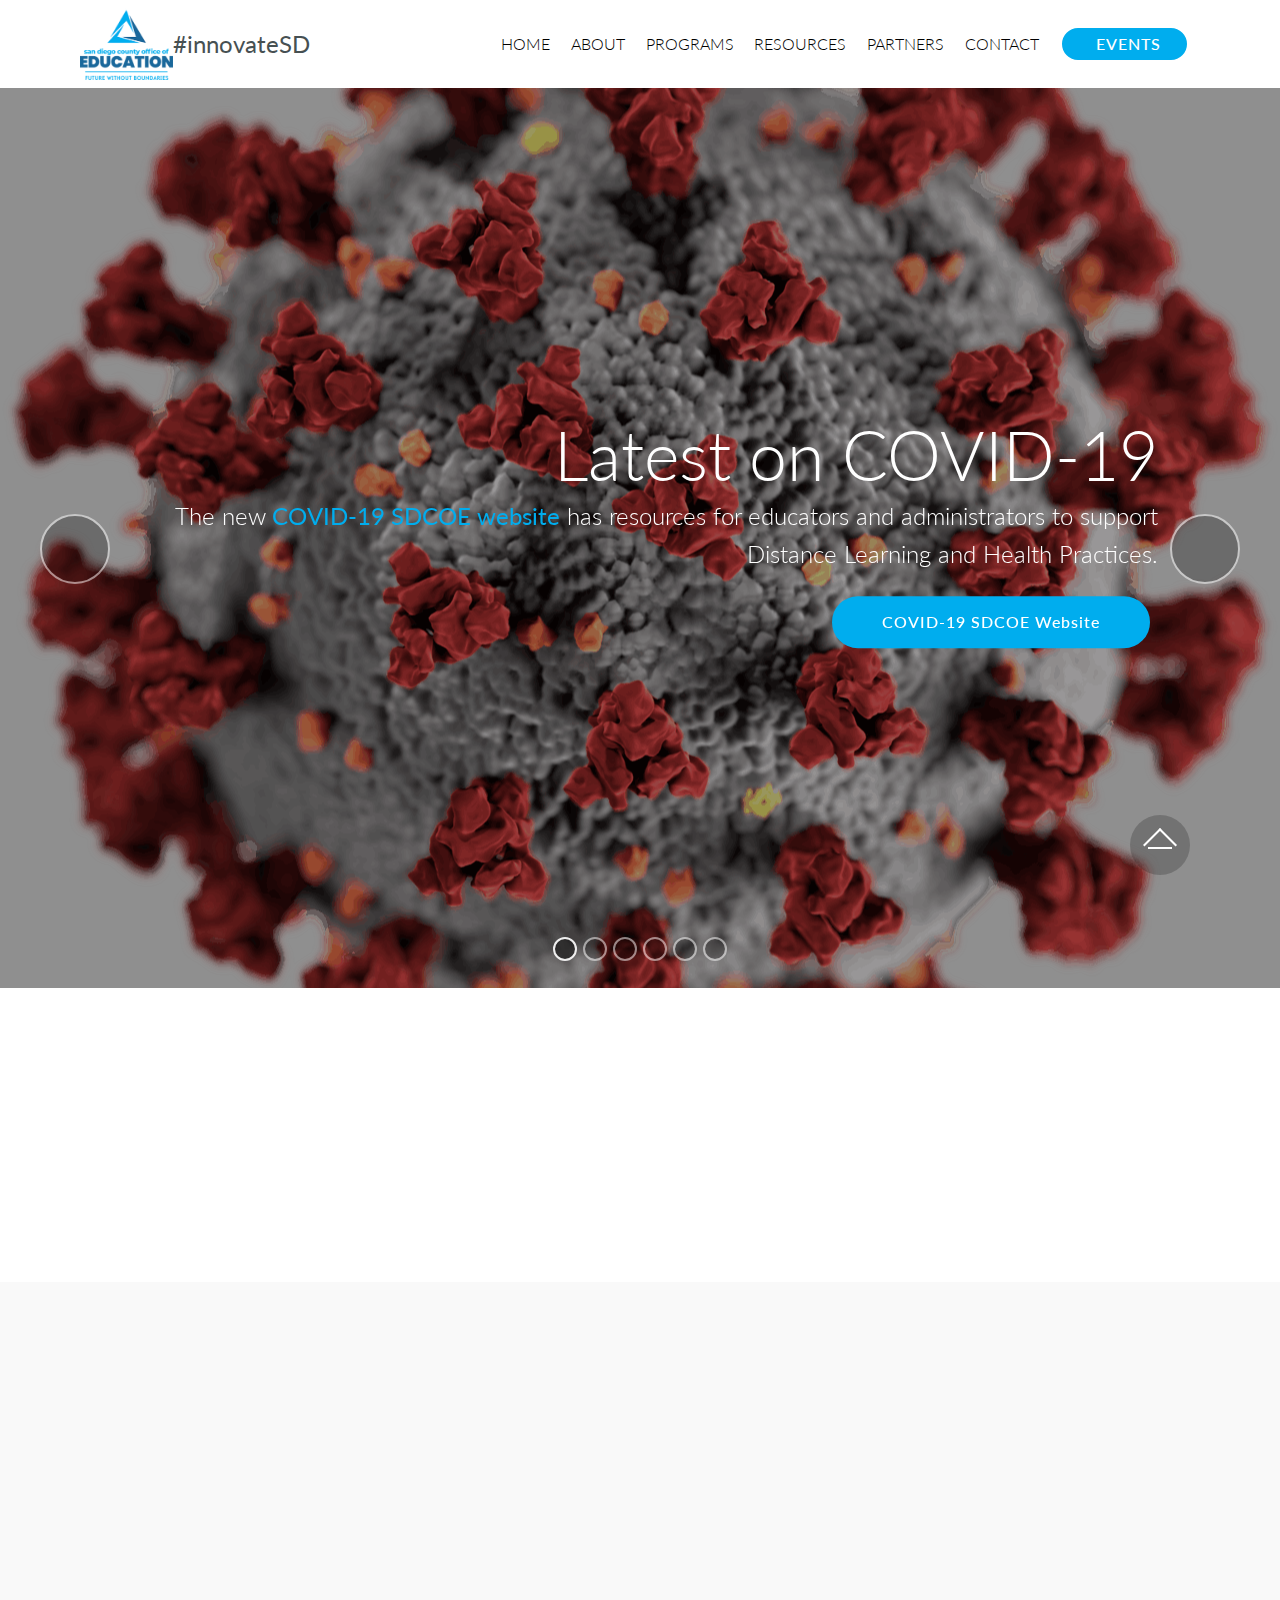
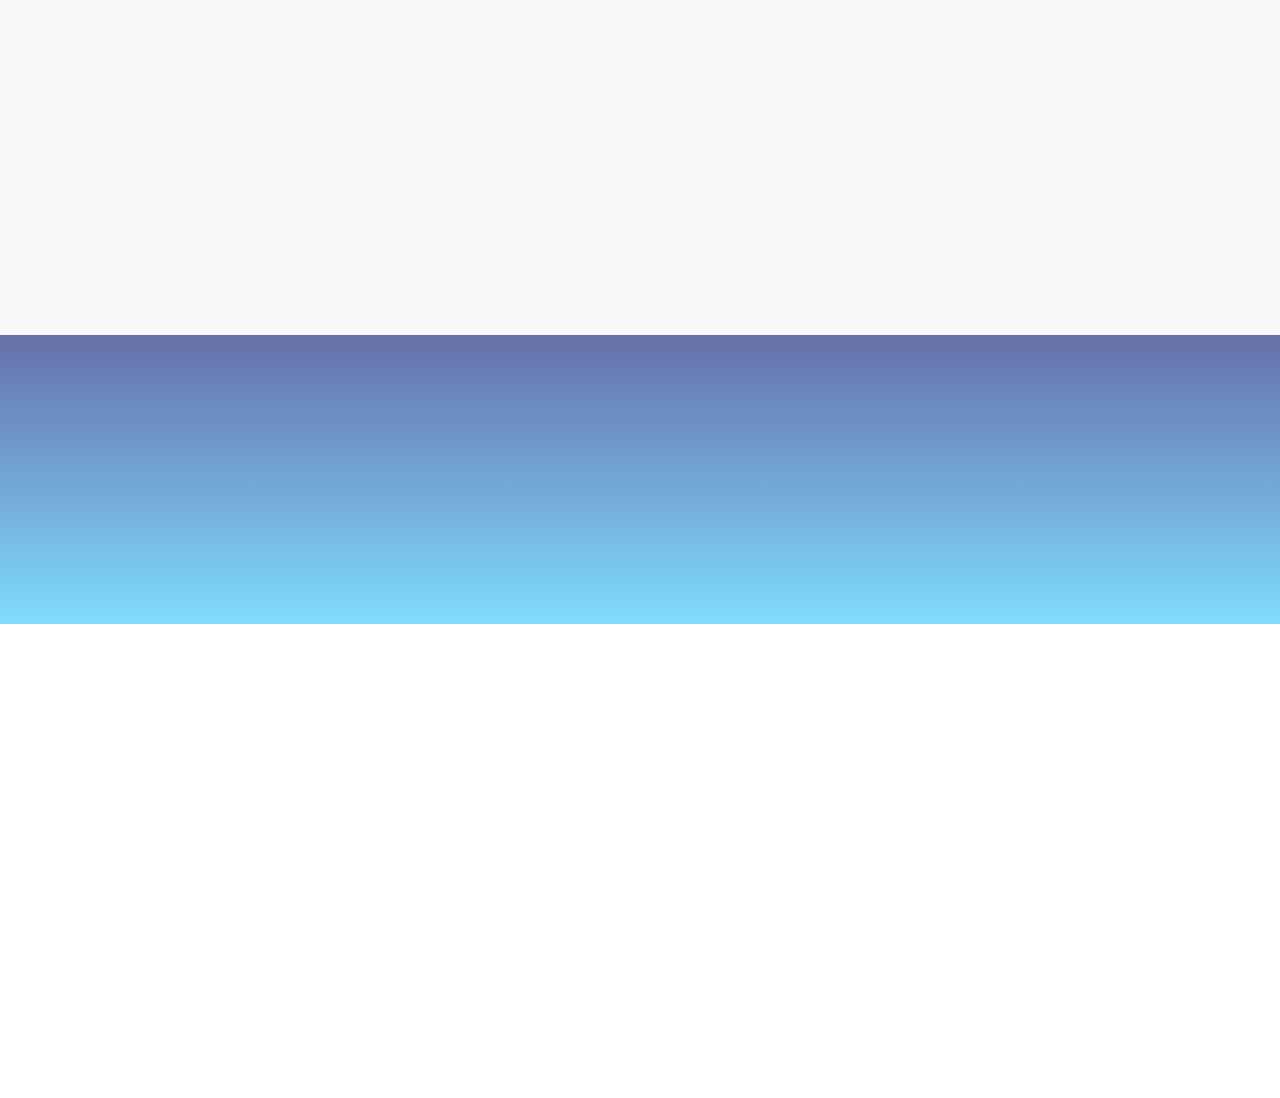
==== commit bb9b7428: "Staff and Phone Number Update" ====
--- a/index.html
+++ b/index.html
@@ -1,26 +1,28 @@
 <!DOCTYPE html>
 <html  >
 <head>
-  <!-- Site made with Mobirise Website Builder v4.11.6, https://mobirise.com -->
+  <!-- Site made with Mobirise Website Builder v5.0.29, https://mobirise.com -->
   <meta charset="UTF-8">
   <meta http-equiv="X-UA-Compatible" content="IE=edge">
-  <meta name="generator" content="Mobirise v4.11.6, mobirise.com">
+  <meta name="generator" content="Mobirise v5.0.29, mobirise.com">
   <meta name="viewport" content="width=device-width, initial-scale=1, minimum-scale=1">
   <link rel="shortcut icon" href="assets/images/sdcoe-logo-tri-rgb-250px-224x173.png" type="image/x-icon">
   <meta name="description" content="#innovateSD: a project by the San Diego County Office of Education to scale, support, and develop new opportunities for our schools, districts, and students">
+  
   
   <title>#innovateSD | Home</title>
   <link rel="stylesheet" href="assets/web/assets/mobirise-icons/mobirise-icons.css">
   <link rel="stylesheet" href="assets/bootstrap/css/bootstrap.min.css">
   <link rel="stylesheet" href="assets/bootstrap/css/bootstrap-grid.min.css">
   <link rel="stylesheet" href="assets/bootstrap/css/bootstrap-reboot.min.css">
+  <link rel="stylesheet" href="assets/web/assets/gdpr-plugin/gdpr-styles.css">
   <link rel="stylesheet" href="assets/tether/tether.min.css">
+  <link rel="stylesheet" href="assets/dropdown/css/style.css">
+  <link rel="stylesheet" href="assets/animatecss/animate.min.css">
   <link rel="stylesheet" href="assets/socicon/css/styles.css">
-  <link rel="stylesheet" href="assets/dropdown/css/style.css">
-  <link rel="stylesheet" href="assets/web/assets/gdpr-plugin/gdpr-styles.css">
-  <link rel="stylesheet" href="assets/animatecss/animate.min.css">
   <link rel="stylesheet" href="assets/theme/css/style.css">
   <link rel="preload" as="style" href="assets/mobirise/css/mbr-additional.css"><link rel="stylesheet" href="assets/mobirise/css/mbr-additional.css" type="text/css">
+  
   
   
   
@@ -40,6 +42,7 @@
 <!-- /Analytics -->
 
 
+  
   <section class="menu cid-qRIc35awCe" once="menu" id="menu2-6">
 
     
@@ -81,11 +84,11 @@
     </nav>
 </section>
 
-<section class="engine"><a href="https://mobirise.info/g">build your own website for free</a></section><section class="carousel slide cid-qRIgz9SrTf" data-interval="false" id="slider1-7">
-
-    
-
-    <div class="full-screen"><div class="mbr-slider slide carousel" data-pause="true" data-keyboard="false" data-ride="carousel" data-interval="7000"><ol class="carousel-indicators"><li data-app-prevent-settings="" data-target="#slider1-7" class=" active" data-slide-to="0"></li><li data-app-prevent-settings="" data-target="#slider1-7" data-slide-to="1"></li><li data-app-prevent-settings="" data-target="#slider1-7" data-slide-to="2"></li><li data-app-prevent-settings="" data-target="#slider1-7" data-slide-to="3"></li><li data-app-prevent-settings="" data-target="#slider1-7" data-slide-to="4"></li><li data-app-prevent-settings="" data-target="#slider1-7" data-slide-to="5"></li></ol><div class="carousel-inner" role="listbox"><div class="carousel-item slider-fullscreen-image active" data-bg-video-slide="false" style="background-image: url(assets/images/1280px-2019-ncov-cdc-23312-without-background-1280x1285.png);"><div class="container container-slide"><div class="image_wrapper"><div class="mbr-overlay" style="opacity: 0.4; background-color: rgb(0, 0, 0);"></div><img src="assets/images/1280px-2019-ncov-cdc-23312-without-background-1280x1285.png" title="Share. Play. Listen. Explore."><div class="carousel-caption justify-content-center"><div class="col-10 align-right"><h2 class="mbr-fonts-style display-1">Latest on COVID-19</h2><p class="lead mbr-text mbr-fonts-style display-5">The new <a href="https://covid-19.sdcoe.net/" target="_blank">COVID-19 SDCOE website</a> has resources for educators and administrators to support Distance Learning and Health Practices. </p><div class="mbr-section-btn" buttons="0"> <a class="btn  display-4 btn-primary" href="https://covid-19.sdcoe.net/" target="_blank">COVID-19 SDCOE Website</a></div></div></div></div></div></div><div class="carousel-item slider-fullscreen-image" data-bg-video-slide="false" style="background-image: url(assets/images/fortnite-4129124-1920-1920x1278.jpg);"><div class="container container-slide"><div class="image_wrapper"><div class="mbr-overlay" style="opacity: 0.5;"></div><img src="assets/images/fortnite-4129124-1920-1920x1278.jpg" title="eSports"><div class="carousel-caption justify-content-center"><div class="col-10 align-center"><h2 class="mbr-fonts-style display-1">eSports</h2><p class="lead mbr-text mbr-fonts-style display-5">ESports offers serious team competition for students in San Diego County.<br></p><div class="mbr-section-btn" buttons="0"><a class="btn  display-4 btn-white" href="https://esports.innovatesd.org/" target="_blank">LEARN MORE ABOUT ESPORTS</a> </div></div></div></div></div></div><div class="carousel-item slider-fullscreen-image" data-bg-video-slide="false" style="background-image: url(assets/images/26-del-lago-academy-2000x1333.png);"><div class="container container-slide"><div class="image_wrapper"><div class="mbr-overlay" style="opacity: 0.5;"></div><img src="assets/images/26-del-lago-academy-2000x1333.png" title="#innovateSD"><div class="carousel-caption justify-content-center"><div class="col-10 align-center"><h2 class="mbr-fonts-style display-1">#innovateSD</h2><p class="lead mbr-text mbr-fonts-style display-5">a project by the <a href="https://www.sdcoe.net/Pages/Home.aspx">San Diego County Office of Education</a> to scale, support, and develop new opportunities for our schools, districts, and students.</p><div class="mbr-section-btn" buttons="0"><a class="btn  btn-primary display-4" href="https://www.innovatesd.org/index.html#content4-a" target="_blank">LEARN MORE</a> </div></div></div></div></div></div><div class="carousel-item slider-fullscreen-image" data-bg-video-slide="false" style="background-image: url(assets/images/frank-mckenna-222542-unsplash-2000x1331.jpg);"><div class="container container-slide"><div class="image_wrapper"><div class="mbr-overlay" style="opacity: 0.5;"></div><img src="assets/images/frank-mckenna-222542-unsplash-2000x1331.jpg" title="ideas = IMPACT"><div class="carousel-caption justify-content-center"><div class="col-10 align-left"><h2 class="mbr-fonts-style display-1">ideas = IMPACT</h2><p class="lead mbr-text mbr-fonts-style display-5">We enable, support, and inspire innovative solutions to advance student learning, teaching, and research in our San Diego educational community.</p><div class="mbr-section-btn" buttons="0"><a class="btn  btn-primary display-4" href="https://www.innovatesd.org/partners.html" target="_blank">PARTNER WITH US</a> </div></div></div></div></div></div><div class="carousel-item slider-fullscreen-image" data-bg-video-slide="false" style="background-image: url(assets/images/screen-shot-2019-02-08-at-10.56.19-am-1678x1452.png);"><div class="container container-slide"><div class="image_wrapper"><div class="mbr-overlay" style="opacity: 0.5;"></div><img src="assets/images/screen-shot-2019-02-08-at-10.56.19-am-1678x1452.png" title="MESI"><div class="carousel-caption justify-content-center"><div class="col-10 align-center"><h2 class="mbr-fonts-style display-1">MESI</h2><p class="lead mbr-text mbr-fonts-style display-5">Making | Entrepreneurship | STEAM | Inventing<br></p><div class="mbr-section-btn" buttons="0"> <a class="btn  display-4 btn-info" href="https://mesi.innovatesd.org/" target="_blank">LEARN MORE ABOUT MESI</a></div></div></div></div></div></div><div class="carousel-item slider-fullscreen-image" data-bg-video-slide="false" style="background-image: url(assets/images/teacher-collaboration-2000x1333.jpg);"><div class="container container-slide"><div class="image_wrapper"><div class="mbr-overlay" style="opacity: 0.4; background-color: rgb(0, 0, 0);"></div><img src="assets/images/teacher-collaboration-2000x1333.jpg" title="Share. Play. Listen. Explore."><div class="carousel-caption justify-content-center"><div class="col-10 align-right"><h2 class="mbr-fonts-style display-1">Share. Play. Listen. Explore.</h2><p class="lead mbr-text mbr-fonts-style display-5">Collaborate with San Diego educators, students, leaders, and industry partners<br></p><div class="mbr-section-btn" buttons="0"> <a class="btn  display-4 btn-primary" href="events.html">ATTEND AN SDCOE EVENT</a></div></div></div></div></div></div></div><a data-app-prevent-settings="" class="carousel-control carousel-control-prev" role="button" data-slide="prev" href="#slider1-7"><span aria-hidden="true" class="mbri-left mbr-iconfont"></span><span class="sr-only">Previous</span></a><a data-app-prevent-settings="" class="carousel-control carousel-control-next" role="button" data-slide="next" href="#slider1-7"><span aria-hidden="true" class="mbri-right mbr-iconfont"></span><span class="sr-only">Next</span></a></div></div>
+<section class="engine"><a href="https://mobirise.info/l">free site templates</a></section><section class="carousel slide cid-qRIgz9SrTf" data-interval="false" id="slider1-7">
+
+    
+
+    <div class="full-screen"><div class="mbr-slider slide carousel" data-keyboard="false" data-ride="carousel" data-interval="7000" data-pause="true"><ol class="carousel-indicators"><li data-app-prevent-settings="" data-target="#slider1-7" class=" active" data-slide-to="0"></li><li data-app-prevent-settings="" data-target="#slider1-7" data-slide-to="1"></li><li data-app-prevent-settings="" data-target="#slider1-7" data-slide-to="2"></li><li data-app-prevent-settings="" data-target="#slider1-7" data-slide-to="3"></li><li data-app-prevent-settings="" data-target="#slider1-7" data-slide-to="4"></li><li data-app-prevent-settings="" data-target="#slider1-7" data-slide-to="5"></li></ol><div class="carousel-inner" role="listbox"><div class="carousel-item slider-fullscreen-image active" data-bg-video-slide="false" style="background-image: url(assets/images/1280px-2019-ncov-cdc-23312-without-background-1280x1285.png);"><div class="container container-slide"><div class="image_wrapper"><div class="mbr-overlay" style="opacity: 0.4; background-color: rgb(0, 0, 0);"></div><img src="assets/images/1280px-2019-ncov-cdc-23312-without-background-1280x1285.png" title="Share. Play. Listen. Explore."><div class="carousel-caption justify-content-center"><div class="col-10 align-right"><h2 class="mbr-fonts-style display-1">Latest on COVID-19</h2><p class="lead mbr-text mbr-fonts-style display-5">The new <a href="https://covid-19.sdcoe.net/" target="_blank">COVID-19 SDCOE website</a> has resources for educators and administrators to support Distance Learning and Health Practices. </p><div class="mbr-section-btn" buttons="0"> <a class="btn display-4 btn-primary" href="https://covid-19.sdcoe.net/" target="_blank">COVID-19 SDCOE Website</a></div></div></div></div></div></div><div class="carousel-item slider-fullscreen-image" data-bg-video-slide="false" style="background-image: url(assets/images/fortnite-4129124-1920-1920x1278.jpg);"><div class="container container-slide"><div class="image_wrapper"><div class="mbr-overlay" style="opacity: 0.5;"></div><img src="assets/images/fortnite-4129124-1920-1920x1278.jpg" title="eSports"><div class="carousel-caption justify-content-center"><div class="col-10 align-center"><h2 class="mbr-fonts-style display-1">eSports</h2><p class="lead mbr-text mbr-fonts-style display-5">ESports offers serious team competition for students in San Diego County.<br></p><div class="mbr-section-btn" buttons="0"><a class="btn display-4 btn-white" href="https://esports.innovatesd.org/" target="_blank">LEARN MORE ABOUT ESPORTS</a> </div></div></div></div></div></div><div class="carousel-item slider-fullscreen-image" data-bg-video-slide="false" style="background-image: url(assets/images/26-del-lago-academy-2000x1333.png);"><div class="container container-slide"><div class="image_wrapper"><div class="mbr-overlay" style="opacity: 0.5;"></div><img src="assets/images/26-del-lago-academy-2000x1333.png" title="#innovateSD"><div class="carousel-caption justify-content-center"><div class="col-10 align-center"><h2 class="mbr-fonts-style display-1">#innovateSD</h2><p class="lead mbr-text mbr-fonts-style display-5">a project by the <a href="https://www.sdcoe.net/Pages/Home.aspx">San Diego County Office of Education</a> to scale, support, and develop new opportunities for our schools, districts, and students.</p><div class="mbr-section-btn" buttons="0"><a class="btn btn-primary display-4" href="https://www.innovatesd.org/index.html#content4-a" target="_blank">LEARN MORE</a> </div></div></div></div></div></div><div class="carousel-item slider-fullscreen-image" data-bg-video-slide="false" style="background-image: url(assets/images/frank-mckenna-222542-unsplash-2000x1331.jpg);"><div class="container container-slide"><div class="image_wrapper"><div class="mbr-overlay" style="opacity: 0.5;"></div><img src="assets/images/frank-mckenna-222542-unsplash-2000x1331.jpg" title="ideas = IMPACT"><div class="carousel-caption justify-content-center"><div class="col-10 align-left"><h2 class="mbr-fonts-style display-1">ideas = IMPACT</h2><p class="lead mbr-text mbr-fonts-style display-5">We enable, support, and inspire innovative solutions to advance student learning, teaching, and research in our San Diego educational community.</p><div class="mbr-section-btn" buttons="0"><a class="btn btn-primary display-4" href="https://www.innovatesd.org/partners.html" target="_blank">PARTNER WITH US</a> </div></div></div></div></div></div><div class="carousel-item slider-fullscreen-image" data-bg-video-slide="false" style="background-image: url(assets/images/screen-shot-2019-02-08-at-10.56.19-am-1678x1452.png);"><div class="container container-slide"><div class="image_wrapper"><div class="mbr-overlay" style="opacity: 0.5;"></div><img src="assets/images/screen-shot-2019-02-08-at-10.56.19-am-1678x1452.png" title="MESI"><div class="carousel-caption justify-content-center"><div class="col-10 align-center"><h2 class="mbr-fonts-style display-1">MESI</h2><p class="lead mbr-text mbr-fonts-style display-5">Making | Entrepreneurship | STEAM | Inventing<br></p><div class="mbr-section-btn" buttons="0"> <a class="btn display-4 btn-info" href="https://mesi.innovatesd.org/" target="_blank">LEARN MORE ABOUT MESI</a></div></div></div></div></div></div><div class="carousel-item slider-fullscreen-image" data-bg-video-slide="false" style="background-image: url(assets/images/teacher-collaboration-2000x1333.jpg);"><div class="container container-slide"><div class="image_wrapper"><div class="mbr-overlay" style="opacity: 0.4; background-color: rgb(0, 0, 0);"></div><img src="assets/images/teacher-collaboration-2000x1333.jpg" title="Share. Play. Listen. Explore."><div class="carousel-caption justify-content-center"><div class="col-10 align-right"><h2 class="mbr-fonts-style display-1">Share. Play. Listen. Explore.</h2><p class="lead mbr-text mbr-fonts-style display-5">Collaborate with San Diego educators, students, leaders, and industry partners<br></p><div class="mbr-section-btn" buttons="0"> <a class="btn display-4 btn-primary" href="events.html">ATTEND AN SDCOE EVENT</a></div></div></div></div></div></div></div><a data-app-prevent-settings="" class="carousel-control carousel-control-prev" role="button" data-slide="prev" href="#slider1-7"><span aria-hidden="true" class="mbri-left mbr-iconfont"></span><span class="sr-only">Previous</span></a><a data-app-prevent-settings="" class="carousel-control carousel-control-next" role="button" data-slide="next" href="#slider1-7"><span aria-hidden="true" class="mbri-right mbr-iconfont"></span><span class="sr-only">Next</span></a></div></div>
 
 </section>
 
@@ -278,10 +281,11 @@
   <script src="assets/viewportchecker/jquery.viewportchecker.js"></script>
   <script src="assets/ytplayer/jquery.mb.ytplayer.min.js"></script>
   <script src="assets/vimeoplayer/jquery.mb.vimeo_player.js"></script>
+  <script src="assets/bootstrapcarouselswipe/bootstrap-carousel-swipe.js"></script>
   <script src="assets/sociallikes/social-likes.js"></script>
-  <script src="assets/bootstrapcarouselswipe/bootstrap-carousel-swipe.js"></script>
   <script src="assets/theme/js/script.js"></script>
   <script src="assets/slidervideo/script.js"></script>
+  
   
   
  <div id="scrollToTop" class="scrollToTop mbr-arrow-up"><a style="text-align: center;"><i class="mbr-arrow-up-icon mbr-arrow-up-icon-cm cm-icon cm-icon-smallarrow-up"></i></a></div>
--- a/assets/socicon/css/styles.css
+++ b/assets/socicon/css/styles.css
@@ -1,15 +1,15 @@
 @charset "UTF-8";
 
 @font-face {
-  font-family: "socicon";
-  src:url("../fonts/socicon.eot");
-  src:url("../fonts/socicon.eot?#iefix") format("embedded-opentype"),
-    url("../fonts/socicon.woff") format("woff"),
-    url("../fonts/socicon.ttf") format("truetype"),
-    url("../fonts/socicon.svg#socicon") format("svg");
+  font-family: 'Socicon';
+  src:  url('../fonts/socicon.eot');
+  src:  url('../fonts/socicon.eot?#iefix') format('embedded-opentype'),
+    url('../fonts/socicon.woff2') format('woff2'),
+    url('../fonts/socicon.ttf') format('truetype'),
+    url('../fonts/socicon.woff') format('woff'),
+    url('../fonts/socicon.svg#socicon') format('svg');
   font-weight: normal;
   font-style: normal;
-  font-display:swap;
 }
 
 [data-icon]:before {
@@ -25,520 +25,909 @@
   -moz-osx-font-smoothing: grayscale;
 }
 
-[class^="socicon-"]:before,
-[class*=" socicon-"]:before {
-  font-family: "socicon" !important;
-  font-style: normal !important;
-  font-weight: normal !important;
-  font-variant: normal !important;
-  text-transform: none !important;
+[class^="socicon-"], [class*=" socicon-"] {
+  /* use !important to prevent issues with browser extensions that change fonts */
+  font-family: 'Socicon' !important;
   speak: none;
+  font-style: normal;
+  font-weight: normal;
+  font-variant: normal;
+  text-transform: none;
   line-height: 1;
+
+  /* Better Font Rendering =========== */
   -webkit-font-smoothing: antialiased;
   -moz-osx-font-smoothing: grayscale;
 }
 
-.socicon-modelmayhem:before {
+.socicon-eitaa:before {
+  content: "\e97c";
+}
+.socicon-soroush:before {
+  content: "\e97d";
+}
+.socicon-bale:before {
+  content: "\e97e";
+}
+.socicon-zazzle:before {
+  content: "\e97b";
+}
+.socicon-society6:before {
+  content: "\e97a";
+}
+.socicon-redbubble:before {
+  content: "\e979";
+}
+.socicon-avvo:before {
+  content: "\e978";
+}
+.socicon-stitcher:before {
+  content: "\e977";
+}
+.socicon-googlehangouts:before {
+  content: "\e974";
+}
+.socicon-dlive:before {
+  content: "\e975";
+}
+.socicon-vsco:before {
+  content: "\e976";
+}
+.socicon-flipboard:before {
+  content: "\e973";
+}
+.socicon-ubuntu:before {
+  content: "\e958";
+}
+.socicon-artstation:before {
+  content: "\e959";
+}
+.socicon-invision:before {
+  content: "\e95a";
+}
+.socicon-torial:before {
+  content: "\e95b";
+}
+.socicon-collectorz:before {
+  content: "\e95c";
+}
+.socicon-seenthis:before {
+  content: "\e95d";
+}
+.socicon-googleplaymusic:before {
+  content: "\e95e";
+}
+.socicon-debian:before {
+  content: "\e95f";
+}
+.socicon-filmfreeway:before {
+  content: "\e960";
+}
+.socicon-gnome:before {
+  content: "\e961";
+}
+.socicon-itchio:before {
+  content: "\e962";
+}
+.socicon-jamendo:before {
+  content: "\e963";
+}
+.socicon-mix:before {
+  content: "\e964";
+}
+.socicon-sharepoint:before {
+  content: "\e965";
+}
+.socicon-tinder:before {
+  content: "\e966";
+}
+.socicon-windguru:before {
+  content: "\e967";
+}
+.socicon-cdbaby:before {
+  content: "\e968";
+}
+.socicon-elementaryos:before {
+  content: "\e969";
+}
+.socicon-stage32:before {
+  content: "\e96a";
+}
+.socicon-tiktok:before {
+  content: "\e96b";
+}
+.socicon-gitter:before {
+  content: "\e96c";
+}
+.socicon-letterboxd:before {
+  content: "\e96d";
+}
+.socicon-threema:before {
+  content: "\e96e";
+}
+.socicon-splice:before {
+  content: "\e96f";
+}
+.socicon-metapop:before {
+  content: "\e970";
+}
+.socicon-naver:before {
+  content: "\e971";
+}
+.socicon-remote:before {
+  content: "\e972";
+}
+.socicon-internet:before {
+  content: "\e957";
+}
+.socicon-moddb:before {
+  content: "\e94b";
+}
+.socicon-indiedb:before {
+  content: "\e94c";
+}
+.socicon-traxsource:before {
+  content: "\e94d";
+}
+.socicon-gamefor:before {
+  content: "\e94e";
+}
+.socicon-pixiv:before {
+  content: "\e94f";
+}
+.socicon-myanimelist:before {
+  content: "\e950";
+}
+.socicon-blackberry:before {
+  content: "\e951";
+}
+.socicon-wickr:before {
+  content: "\e952";
+}
+.socicon-spip:before {
+  content: "\e953";
+}
+.socicon-napster:before {
+  content: "\e954";
+}
+.socicon-beatport:before {
+  content: "\e955";
+}
+.socicon-hackerone:before {
+  content: "\e956";
+}
+.socicon-hackernews:before {
+  content: "\e946";
+}
+.socicon-smashwords:before {
+  content: "\e947";
+}
+.socicon-kobo:before {
+  content: "\e948";
+}
+.socicon-bookbub:before {
+  content: "\e949";
+}
+.socicon-mailru:before {
+  content: "\e94a";
+}
+.socicon-gitlab:before {
+  content: "\e945";
+}
+.socicon-instructables:before {
+  content: "\e944";
+}
+.socicon-portfolio:before {
+  content: "\e943";
+}
+.socicon-codered:before {
+  content: "\e940";
+}
+.socicon-origin:before {
+  content: "\e941";
+}
+.socicon-nextdoor:before {
+  content: "\e942";
+}
+.socicon-udemy:before {
+  content: "\e93f";
+}
+.socicon-livemaster:before {
+  content: "\e93e";
+}
+.socicon-crunchbase:before {
+  content: "\e93b";
+}
+.socicon-homefy:before {
+  content: "\e93c";
+}
+.socicon-calendly:before {
+  content: "\e93d";
+}
+.socicon-realtor:before {
+  content: "\e90f";
+}
+.socicon-tidal:before {
+  content: "\e910";
+}
+.socicon-qobuz:before {
+  content: "\e911";
+}
+.socicon-natgeo:before {
+  content: "\e912";
+}
+.socicon-mastodon:before {
+  content: "\e913";
+}
+.socicon-unsplash:before {
+  content: "\e914";
+}
+.socicon-homeadvisor:before {
+  content: "\e915";
+}
+.socicon-angieslist:before {
+  content: "\e916";
+}
+.socicon-codepen:before {
+  content: "\e917";
+}
+.socicon-slack:before {
+  content: "\e918";
+}
+.socicon-openaigym:before {
+  content: "\e919";
+}
+.socicon-logmein:before {
+  content: "\e91a";
+}
+.socicon-fiverr:before {
+  content: "\e91b";
+}
+.socicon-gotomeeting:before {
+  content: "\e91c";
+}
+.socicon-aliexpress:before {
+  content: "\e91d";
+}
+.socicon-guru:before {
+  content: "\e91e";
+}
+.socicon-appstore:before {
+  content: "\e91f";
+}
+.socicon-homes:before {
+  content: "\e920";
+}
+.socicon-zoom:before {
+  content: "\e921";
+}
+.socicon-alibaba:before {
+  content: "\e922";
+}
+.socicon-craigslist:before {
+  content: "\e923";
+}
+.socicon-wix:before {
+  content: "\e924";
+}
+.socicon-redfin:before {
+  content: "\e925";
+}
+.socicon-googlecalendar:before {
+  content: "\e926";
+}
+.socicon-shopify:before {
+  content: "\e927";
+}
+.socicon-freelancer:before {
+  content: "\e928";
+}
+.socicon-seedrs:before {
+  content: "\e929";
+}
+.socicon-bing:before {
+  content: "\e92a";
+}
+.socicon-doodle:before {
+  content: "\e92b";
+}
+.socicon-bonanza:before {
+  content: "\e92c";
+}
+.socicon-squarespace:before {
+  content: "\e92d";
+}
+.socicon-toptal:before {
+  content: "\e92e";
+}
+.socicon-gust:before {
+  content: "\e92f";
+}
+.socicon-ask:before {
+  content: "\e930";
+}
+.socicon-trulia:before {
+  content: "\e931";
+}
+.socicon-loomly:before {
+  content: "\e932";
+}
+.socicon-ghost:before {
+  content: "\e933";
+}
+.socicon-upwork:before {
+  content: "\e934";
+}
+.socicon-fundable:before {
+  content: "\e935";
+}
+.socicon-booking:before {
+  content: "\e936";
+}
+.socicon-googlemaps:before {
+  content: "\e937";
+}
+.socicon-zillow:before {
+  content: "\e938";
+}
+.socicon-niconico:before {
+  content: "\e939";
+}
+.socicon-toneden:before {
+  content: "\e93a";
+}
+.socicon-augment:before {
+  content: "\e908";
+}
+.socicon-bitbucket:before {
+  content: "\e909";
+}
+.socicon-fyuse:before {
+  content: "\e90a";
+}
+.socicon-yt-gaming:before {
+  content: "\e90b";
+}
+.socicon-sketchfab:before {
+  content: "\e90c";
+}
+.socicon-mobcrush:before {
+  content: "\e90d";
+}
+.socicon-microsoft:before {
+  content: "\e90e";
+}
+.socicon-pandora:before {
+  content: "\e907";
+}
+.socicon-messenger:before {
+  content: "\e906";
+}
+.socicon-gamewisp:before {
+  content: "\e905";
+}
+.socicon-bloglovin:before {
+  content: "\e904";
+}
+.socicon-tunein:before {
+  content: "\e903";
+}
+.socicon-gamejolt:before {
+  content: "\e901";
+}
+.socicon-trello:before {
+  content: "\e902";
+}
+.socicon-spreadshirt:before {
+  content: "\e900";
+}
+.socicon-500px:before {
   content: "\e000";
 }
-.socicon-mixcloud:before {
+.socicon-8tracks:before {
   content: "\e001";
 }
+.socicon-airbnb:before {
+  content: "\e002";
+}
+.socicon-alliance:before {
+  content: "\e003";
+}
+.socicon-amazon:before {
+  content: "\e004";
+}
+.socicon-amplement:before {
+  content: "\e005";
+}
+.socicon-android:before {
+  content: "\e006";
+}
+.socicon-angellist:before {
+  content: "\e007";
+}
+.socicon-apple:before {
+  content: "\e008";
+}
+.socicon-appnet:before {
+  content: "\e009";
+}
+.socicon-baidu:before {
+  content: "\e00a";
+}
+.socicon-bandcamp:before {
+  content: "\e00b";
+}
+.socicon-battlenet:before {
+  content: "\e00c";
+}
+.socicon-mixer:before {
+  content: "\e00d";
+}
+.socicon-bebee:before {
+  content: "\e00e";
+}
+.socicon-bebo:before {
+  content: "\e00f";
+}
+.socicon-behance:before {
+  content: "\e010";
+}
+.socicon-blizzard:before {
+  content: "\e011";
+}
+.socicon-blogger:before {
+  content: "\e012";
+}
+.socicon-buffer:before {
+  content: "\e013";
+}
+.socicon-chrome:before {
+  content: "\e014";
+}
+.socicon-coderwall:before {
+  content: "\e015";
+}
+.socicon-curse:before {
+  content: "\e016";
+}
+.socicon-dailymotion:before {
+  content: "\e017";
+}
+.socicon-deezer:before {
+  content: "\e018";
+}
+.socicon-delicious:before {
+  content: "\e019";
+}
+.socicon-deviantart:before {
+  content: "\e01a";
+}
+.socicon-diablo:before {
+  content: "\e01b";
+}
+.socicon-digg:before {
+  content: "\e01c";
+}
+.socicon-discord:before {
+  content: "\e01d";
+}
+.socicon-disqus:before {
+  content: "\e01e";
+}
+.socicon-douban:before {
+  content: "\e01f";
+}
+.socicon-draugiem:before {
+  content: "\e020";
+}
+.socicon-dribbble:before {
+  content: "\e021";
+}
 .socicon-drupal:before {
-  content: "\e002";
-}
-.socicon-swarm:before {
-  content: "\e003";
-}
-.socicon-istock:before {
-  content: "\e004";
-}
-.socicon-yammer:before {
-  content: "\e005";
+  content: "\e022";
+}
+.socicon-ebay:before {
+  content: "\e023";
 }
 .socicon-ello:before {
-  content: "\e006";
-}
-.socicon-stackoverflow:before {
-  content: "\e007";
-}
-.socicon-persona:before {
-  content: "\e008";
-}
-.socicon-triplej:before {
-  content: "\e009";
-}
-.socicon-houzz:before {
-  content: "\e00a";
-}
-.socicon-rss:before {
-  content: "\e00b";
-}
-.socicon-paypal:before {
-  content: "\e00c";
-}
-.socicon-odnoklassniki:before {
-  content: "\e00d";
-}
-.socicon-airbnb:before {
-  content: "\e00e";
-}
-.socicon-periscope:before {
-  content: "\e00f";
-}
-.socicon-outlook:before {
-  content: "\e010";
-}
-.socicon-coderwall:before {
-  content: "\e011";
-}
-.socicon-tripadvisor:before {
-  content: "\e012";
-}
-.socicon-appnet:before {
-  content: "\e013";
-}
-.socicon-goodreads:before {
-  content: "\e014";
-}
-.socicon-tripit:before {
-  content: "\e015";
-}
-.socicon-lanyrd:before {
-  content: "\e016";
-}
-.socicon-slideshare:before {
-  content: "\e017";
-}
-.socicon-buffer:before {
-  content: "\e018";
-}
-.socicon-disqus:before {
-  content: "\e019";
-}
-.socicon-vkontakte:before {
-  content: "\e01a";
-}
-.socicon-whatsapp:before {
-  content: "\e01b";
-}
-.socicon-patreon:before {
-  content: "\e01c";
-}
-.socicon-storehouse:before {
-  content: "\e01d";
-}
-.socicon-pocket:before {
-  content: "\e01e";
-}
-.socicon-mail:before {
-  content: "\e01f";
-}
-.socicon-blogger:before {
-  content: "\e020";
-}
-.socicon-technorati:before {
-  content: "\e021";
-}
-.socicon-reddit:before {
-  content: "\e022";
-}
-.socicon-dribbble:before {
-  content: "\e023";
-}
-.socicon-stumbleupon:before {
   content: "\e024";
 }
-.socicon-digg:before {
+.socicon-endomodo:before {
   content: "\e025";
 }
 .socicon-envato:before {
   content: "\e026";
 }
-.socicon-behance:before {
+.socicon-etsy:before {
   content: "\e027";
 }
-.socicon-delicious:before {
+.socicon-facebook:before {
   content: "\e028";
 }
-.socicon-deviantart:before {
+.socicon-feedburner:before {
   content: "\e029";
 }
+.socicon-filmweb:before {
+  content: "\e02a";
+}
+.socicon-firefox:before {
+  content: "\e02b";
+}
+.socicon-flattr:before {
+  content: "\e02c";
+}
+.socicon-flickr:before {
+  content: "\e02d";
+}
+.socicon-formulr:before {
+  content: "\e02e";
+}
 .socicon-forrst:before {
-  content: "\e02a";
+  content: "\e02f";
+}
+.socicon-foursquare:before {
+  content: "\e030";
+}
+.socicon-friendfeed:before {
+  content: "\e031";
+}
+.socicon-github:before {
+  content: "\e032";
+}
+.socicon-goodreads:before {
+  content: "\e033";
+}
+.socicon-google:before {
+  content: "\e034";
+}
+.socicon-googlescholar:before {
+  content: "\e035";
+}
+.socicon-googlegroups:before {
+  content: "\e036";
+}
+.socicon-googlephotos:before {
+  content: "\e037";
+}
+.socicon-googleplus:before {
+  content: "\e038";
+}
+.socicon-grooveshark:before {
+  content: "\e039";
+}
+.socicon-hackerrank:before {
+  content: "\e03a";
+}
+.socicon-hearthstone:before {
+  content: "\e03b";
+}
+.socicon-hellocoton:before {
+  content: "\e03c";
+}
+.socicon-heroes:before {
+  content: "\e03d";
+}
+.socicon-smashcast:before {
+  content: "\e03e";
+}
+.socicon-horde:before {
+  content: "\e03f";
+}
+.socicon-houzz:before {
+  content: "\e040";
+}
+.socicon-icq:before {
+  content: "\e041";
+}
+.socicon-identica:before {
+  content: "\e042";
+}
+.socicon-imdb:before {
+  content: "\e043";
+}
+.socicon-instagram:before {
+  content: "\e044";
+}
+.socicon-issuu:before {
+  content: "\e045";
+}
+.socicon-istock:before {
+  content: "\e046";
+}
+.socicon-itunes:before {
+  content: "\e047";
+}
+.socicon-keybase:before {
+  content: "\e048";
+}
+.socicon-lanyrd:before {
+  content: "\e049";
+}
+.socicon-lastfm:before {
+  content: "\e04a";
+}
+.socicon-line:before {
+  content: "\e04b";
+}
+.socicon-linkedin:before {
+  content: "\e04c";
+}
+.socicon-livejournal:before {
+  content: "\e04d";
+}
+.socicon-lyft:before {
+  content: "\e04e";
+}
+.socicon-macos:before {
+  content: "\e04f";
+}
+.socicon-mail:before {
+  content: "\e050";
+}
+.socicon-medium:before {
+  content: "\e051";
+}
+.socicon-meetup:before {
+  content: "\e052";
+}
+.socicon-mixcloud:before {
+  content: "\e053";
+}
+.socicon-modelmayhem:before {
+  content: "\e054";
+}
+.socicon-mumble:before {
+  content: "\e055";
+}
+.socicon-myspace:before {
+  content: "\e056";
+}
+.socicon-newsvine:before {
+  content: "\e057";
+}
+.socicon-nintendo:before {
+  content: "\e058";
+}
+.socicon-npm:before {
+  content: "\e059";
+}
+.socicon-odnoklassniki:before {
+  content: "\e05a";
+}
+.socicon-openid:before {
+  content: "\e05b";
+}
+.socicon-opera:before {
+  content: "\e05c";
+}
+.socicon-outlook:before {
+  content: "\e05d";
+}
+.socicon-overwatch:before {
+  content: "\e05e";
+}
+.socicon-patreon:before {
+  content: "\e05f";
+}
+.socicon-paypal:before {
+  content: "\e060";
+}
+.socicon-periscope:before {
+  content: "\e061";
+}
+.socicon-persona:before {
+  content: "\e062";
+}
+.socicon-pinterest:before {
+  content: "\e063";
 }
 .socicon-play:before {
-  content: "\e02b";
+  content: "\e064";
+}
+.socicon-player:before {
+  content: "\e065";
+}
+.socicon-playstation:before {
+  content: "\e066";
+}
+.socicon-pocket:before {
+  content: "\e067";
+}
+.socicon-qq:before {
+  content: "\e068";
+}
+.socicon-quora:before {
+  content: "\e069";
+}
+.socicon-raidcall:before {
+  content: "\e06a";
+}
+.socicon-ravelry:before {
+  content: "\e06b";
+}
+.socicon-reddit:before {
+  content: "\e06c";
+}
+.socicon-renren:before {
+  content: "\e06d";
+}
+.socicon-researchgate:before {
+  content: "\e06e";
+}
+.socicon-residentadvisor:before {
+  content: "\e06f";
+}
+.socicon-reverbnation:before {
+  content: "\e070";
+}
+.socicon-rss:before {
+  content: "\e071";
+}
+.socicon-sharethis:before {
+  content: "\e072";
+}
+.socicon-skype:before {
+  content: "\e073";
+}
+.socicon-slideshare:before {
+  content: "\e074";
+}
+.socicon-smugmug:before {
+  content: "\e075";
+}
+.socicon-snapchat:before {
+  content: "\e076";
+}
+.socicon-songkick:before {
+  content: "\e077";
+}
+.socicon-soundcloud:before {
+  content: "\e078";
+}
+.socicon-spotify:before {
+  content: "\e079";
+}
+.socicon-stackexchange:before {
+  content: "\e07a";
+}
+.socicon-stackoverflow:before {
+  content: "\e07b";
+}
+.socicon-starcraft:before {
+  content: "\e07c";
+}
+.socicon-stayfriends:before {
+  content: "\e07d";
+}
+.socicon-steam:before {
+  content: "\e07e";
+}
+.socicon-storehouse:before {
+  content: "\e07f";
+}
+.socicon-strava:before {
+  content: "\e080";
+}
+.socicon-streamjar:before {
+  content: "\e081";
+}
+.socicon-stumbleupon:before {
+  content: "\e082";
+}
+.socicon-swarm:before {
+  content: "\e083";
+}
+.socicon-teamspeak:before {
+  content: "\e084";
+}
+.socicon-teamviewer:before {
+  content: "\e085";
+}
+.socicon-technorati:before {
+  content: "\e086";
+}
+.socicon-telegram:before {
+  content: "\e087";
+}
+.socicon-tripadvisor:before {
+  content: "\e088";
+}
+.socicon-tripit:before {
+  content: "\e089";
+}
+.socicon-triplej:before {
+  content: "\e08a";
+}
+.socicon-tumblr:before {
+  content: "\e08b";
+}
+.socicon-twitch:before {
+  content: "\e08c";
+}
+.socicon-twitter:before {
+  content: "\e08d";
+}
+.socicon-uber:before {
+  content: "\e08e";
+}
+.socicon-ventrilo:before {
+  content: "\e08f";
+}
+.socicon-viadeo:before {
+  content: "\e090";
+}
+.socicon-viber:before {
+  content: "\e091";
+}
+.socicon-viewbug:before {
+  content: "\e092";
+}
+.socicon-vimeo:before {
+  content: "\e093";
+}
+.socicon-vine:before {
+  content: "\e094";
+}
+.socicon-vkontakte:before {
+  content: "\e095";
+}
+.socicon-warcraft:before {
+  content: "\e096";
+}
+.socicon-wechat:before {
+  content: "\e097";
+}
+.socicon-weibo:before {
+  content: "\e098";
+}
+.socicon-whatsapp:before {
+  content: "\e099";
+}
+.socicon-wikipedia:before {
+  content: "\e09a";
+}
+.socicon-windows:before {
+  content: "\e09b";
+}
+.socicon-wordpress:before {
+  content: "\e09c";
+}
+.socicon-wykop:before {
+  content: "\e09d";
+}
+.socicon-xbox:before {
+  content: "\e09e";
+}
+.socicon-xing:before {
+  content: "\e09f";
+}
+.socicon-yahoo:before {
+  content: "\e0a0";
+}
+.socicon-yammer:before {
+  content: "\e0a1";
+}
+.socicon-yandex:before {
+  content: "\e0a2";
+}
+.socicon-yelp:before {
+  content: "\e0a3";
+}
+.socicon-younow:before {
+  content: "\e0a4";
+}
+.socicon-youtube:before {
+  content: "\e0a5";
+}
+.socicon-zapier:before {
+  content: "\e0a6";
 }
 .socicon-zerply:before {
-  content: "\e02c";
-}
-.socicon-wikipedia:before {
-  content: "\e02d";
-}
-.socicon-apple:before {
-  content: "\e02e";
-}
-.socicon-flattr:before {
-  content: "\e02f";
-}
-.socicon-github:before {
-  content: "\e030";
-}
-.socicon-renren:before {
-  content: "\e031";
-}
-.socicon-friendfeed:before {
-  content: "\e032";
-}
-.socicon-newsvine:before {
-  content: "\e033";
-}
-.socicon-identica:before {
-  content: "\e034";
-}
-.socicon-bebo:before {
-  content: "\e035";
+  content: "\e0a7";
+}
+.socicon-zomato:before {
+  content: "\e0a8";
 }
 .socicon-zynga:before {
-  content: "\e036";
-}
-.socicon-steam:before {
-  content: "\e037";
-}
-.socicon-xbox:before {
-  content: "\e038";
-}
-.socicon-windows:before {
-  content: "\e039";
-}
-.socicon-qq:before {
-  content: "\e03a";
-}
-.socicon-douban:before {
-  content: "\e03b";
-}
-.socicon-meetup:before {
-  content: "\e03c";
-}
-.socicon-playstation:before {
-  content: "\e03d";
-}
-.socicon-android:before {
-  content: "\e03e";
-}
-.socicon-snapchat:before {
-  content: "\e03f";
-}
-.socicon-twitter:before {
-  content: "\e040";
-}
-.socicon-facebook:before {
-  content: "\e041";
-}
-.socicon-googleplus:before {
-  content: "\e042";
-}
-.socicon-pinterest:before {
-  content: "\e043";
-}
-.socicon-foursquare:before {
-  content: "\e044";
-}
-.socicon-yahoo:before {
-  content: "\e045";
-}
-.socicon-skype:before {
-  content: "\e046";
-}
-.socicon-yelp:before {
-  content: "\e047";
-}
-.socicon-feedburner:before {
-  content: "\e048";
-}
-.socicon-linkedin:before {
-  content: "\e049";
-}
-.socicon-viadeo:before {
-  content: "\e04a";
-}
-.socicon-xing:before {
-  content: "\e04b";
-}
-.socicon-myspace:before {
-  content: "\e04c";
-}
-.socicon-soundcloud:before {
-  content: "\e04d";
-}
-.socicon-spotify:before {
-  content: "\e04e";
-}
-.socicon-grooveshark:before {
-  content: "\e04f";
-}
-.socicon-lastfm:before {
-  content: "\e050";
-}
-.socicon-youtube:before {
-  content: "\e051";
-}
-.socicon-vimeo:before {
-  content: "\e052";
-}
-.socicon-dailymotion:before {
-  content: "\e053";
-}
-.socicon-vine:before {
-  content: "\e054";
-}
-.socicon-flickr:before {
-  content: "\e055";
-}
-.socicon-500px:before {
-  content: "\e056";
-}
-.socicon-wordpress:before {
-  content: "\e058";
-}
-.socicon-tumblr:before {
-  content: "\e059";
-}
-.socicon-twitch:before {
-  content: "\e05a";
-}
-.socicon-8tracks:before {
-  content: "\e05b";
-}
-.socicon-amazon:before {
-  content: "\e05c";
-}
-.socicon-icq:before {
-  content: "\e05d";
-}
-.socicon-smugmug:before {
-  content: "\e05e";
-}
-.socicon-ravelry:before {
-  content: "\e05f";
-}
-.socicon-weibo:before {
-  content: "\e060";
-}
-.socicon-baidu:before {
-  content: "\e061";
-}
-.socicon-angellist:before {
-  content: "\e062";
-}
-.socicon-ebay:before {
-  content: "\e063";
-}
-.socicon-imdb:before {
-  content: "\e064";
-}
-.socicon-stayfriends:before {
-  content: "\e065";
-}
-.socicon-residentadvisor:before {
-  content: "\e066";
-}
-.socicon-google:before {
-  content: "\e067";
-}
-.socicon-yandex:before {
-  content: "\e068";
-}
-.socicon-sharethis:before {
-  content: "\e069";
-}
-.socicon-bandcamp:before {
-  content: "\e06a";
-}
-.socicon-itunes:before {
-  content: "\e06b";
-}
-.socicon-deezer:before {
-  content: "\e06c";
-}
-.socicon-telegram:before {
-  content: "\e06e";
-}
-.socicon-openid:before {
-  content: "\e06f";
-}
-.socicon-amplement:before {
-  content: "\e070";
-}
-.socicon-viber:before {
-  content: "\e071";
-}
-.socicon-zomato:before {
-  content: "\e072";
-}
-.socicon-draugiem:before {
-  content: "\e074";
-}
-.socicon-endomodo:before {
-  content: "\e075";
-}
-.socicon-filmweb:before {
-  content: "\e076";
-}
-.socicon-stackexchange:before {
-  content: "\e077";
-}
-.socicon-wykop:before {
-  content: "\e078";
-}
-.socicon-teamspeak:before {
-  content: "\e079";
-}
-.socicon-teamviewer:before {
-  content: "\e07a";
-}
-.socicon-ventrilo:before {
-  content: "\e07b";
-}
-.socicon-younow:before {
-  content: "\e07c";
-}
-.socicon-raidcall:before {
-  content: "\e07d";
-}
-.socicon-mumble:before {
-  content: "\e07e";
-}
-.socicon-medium:before {
-  content: "\e06d";
-}
-.socicon-bebee:before {
-  content: "\e07f";
-}
-.socicon-hitbox:before {
-  content: "\e080";
-}
-.socicon-reverbnation:before {
-  content: "\e081";
-}
-.socicon-formulr:before {
-  content: "\e082";
-}
-.socicon-instagram:before {
-  content: "\e057";
-}
-.socicon-battlenet:before {
-  content: "\e083";
-}
-.socicon-chrome:before {
-  content: "\e084";
-}
-.socicon-discord:before {
-  content: "\e086";
-}
-.socicon-issuu:before {
-  content: "\e087";
-}
-.socicon-macos:before {
-  content: "\e088";
-}
-.socicon-firefox:before {
-  content: "\e089";
-}
-.socicon-opera:before {
-  content: "\e08d";
-}
-.socicon-keybase:before {
-  content: "\e090";
-}
-.socicon-alliance:before {
-  content: "\e091";
-}
-.socicon-livejournal:before {
-  content: "\e092";
-}
-.socicon-googlephotos:before {
-  content: "\e093";
-}
-.socicon-horde:before {
-  content: "\e094";
-}
-.socicon-etsy:before {
-  content: "\e095";
-}
-.socicon-zapier:before {
-  content: "\e096";
-}
-.socicon-google-scholar:before {
-  content: "\e097";
-}
-.socicon-researchgate:before {
-  content: "\e098";
-}
-.socicon-wechat:before {
-  content: "\e099";
-}
-.socicon-strava:before {
-  content: "\e09a";
-}
-.socicon-line:before {
-  content: "\e09b";
-}
-.socicon-lyft:before {
-  content: "\e09c";
-}
-.socicon-uber:before {
-  content: "\e09d";
-}
-.socicon-songkick:before {
-  content: "\e09e";
-}
-.socicon-viewbug:before {
-  content: "\e09f";
-}
-.socicon-googlegroups:before {
-  content: "\e0a0";
-}
-.socicon-quora:before {
-  content: "\e073";
-}
-.socicon-diablo:before {
-  content: "\e085";
-}
-.socicon-blizzard:before {
-  content: "\e0a1";
-}
-.socicon-hearthstone:before {
-  content: "\e08b";
-}
-.socicon-heroes:before {
-  content: "\e08a";
-}
-.socicon-overwatch:before {
-  content: "\e08c";
-}
-.socicon-warcraft:before {
-  content: "\e08e";
-}
-.socicon-starcraft:before {
-  content: "\e08f";
-}
-.socicon-beam:before {
-  content: "\e0a2";
-}
-.socicon-curse:before {
-  content: "\e0a3";
-}
-.socicon-player:before {
-  content: "\e0a4";
-}
-.socicon-streamjar:before {
-  content: "\e0a5";
-}
-.socicon-nintendo:before {
-  content: "\e0a6";
-}
-.socicon-hellocoton:before {
-  content: "\e0a7";
-}
+  content: "\e0a9";
+}
--- a/assets/theme/css/style.css
+++ b/assets/theme/css/style.css
@@ -3,38 +3,53 @@
  * Copyright 2017 Mobirise
  */
 section {
-  background-color: #eeeeee; }
+  background-color: #eeeeee;
+}
+
+.form-control:focus {
+  box-shadow: none;
+}
+
+:focus {
+  outline: none;
+}
 
 body {
   font-style: normal;
-  line-height: 1.5; }
+  line-height: 1.5;
+}
 
 section,
 .container,
 .container-fluid {
   position: relative;
-  word-wrap: break-word; }
+  word-wrap: break-word;
+}
 
 a.mbr-iconfont:hover {
-  text-decoration: none; }
+  text-decoration: none;
+}
 
 .article .lead p,
 .article .lead ul,
 .article .lead ol,
 .article .lead pre,
 .article .lead blockquote {
-  margin-bottom: 0; }
+  margin-bottom: 0;
+}
 
 ul,
 ol,
 pre,
 blockquote {
-  margin-bottom: 2.3125rem; }
+  margin-bottom: 2.3125rem;
+}
 
 pre {
   background: #f4f4f4;
   padding: 10px 24px;
-  white-space: pre-wrap; }
+  white-space: pre-wrap;
+}
 
 .inactive {
   -webkit-user-select: none;
@@ -43,24 +58,31 @@
   user-select: none;
   pointer-events: none;
   -webkit-user-drag: none;
-  user-drag: none; }
+  user-drag: none;
+}
 
 .mbr-section__comments .row {
   justify-content: center;
-  -webkit-justify-content: center; }
+  -webkit-justify-content: center;
+}
 
 a {
   font-style: normal;
   font-weight: 400;
-  cursor: pointer; }
-  a, a:hover {
-    text-decoration: none; }
+  cursor: pointer;
+}
+
+a, a:hover {
+  text-decoration: none;
+}
 
 figure {
-  margin-bottom: 0; }
+  margin-bottom: 0;
+}
 
 body {
-  color: #232323; }
+  color: #232323;
+}
 
 h1,
 h2,
@@ -80,79 +102,100 @@
 .display-4 {
   line-height: 1;
   word-break: break-word;
-  word-wrap: break-word; }
+  word-wrap: break-word;
+}
 
 .mbr-section-title {
   font-style: normal;
-  line-height: 1.2; }
+  line-height: 1.2;
+}
 
 .mbr-section-subtitle {
-  line-height: 1.3; }
+  line-height: 1.3;
+}
 
 .mbr-text {
   font-style: normal;
-  line-height: 1.6; }
+  line-height: 1.6;
+}
 
 b,
 strong {
-  font-weight: bold; }
+  font-weight: bold;
+}
 
 blockquote {
   padding: 10px 0 10px 20px;
   position: relative;
   border-left: 2px solid;
-  border-color: #ff3366; }
+  border-color: #ff3366;
+}
 
 input:-webkit-autofill, input:-webkit-autofill:hover, input:-webkit-autofill:focus, input:-webkit-autofill:active {
   transition-delay: 9999s;
-  transition-property: background-color, color; }
+  transition-property: background-color, color;
+}
 
 textarea[type='hidden'] {
-  display: none; }
+  display: none;
+}
 
 body {
-  position: relative; }
+  position: relative;
+}
 
 section {
   background-position: 50% 50%;
   background-repeat: no-repeat;
-  background-size: cover; }
-  section .mbr-background-video,
-  section .mbr-background-video-preview {
-    position: absolute;
-    bottom: 0;
-    left: 0;
-    right: 0;
-    top: 0; }
+  background-size: cover;
+}
+
+section .mbr-background-video,
+section .mbr-background-video-preview {
+  position: absolute;
+  bottom: 0;
+  left: 0;
+  right: 0;
+  top: 0;
+}
 
 .hidden {
-  visibility: hidden; }
+  visibility: hidden;
+}
 
 .mbr-z-index20 {
-  z-index: 20; }
+  z-index: 20;
+}
 
 /*! Base colors */
 .mbr-white {
-  color: #ffffff; }
+  color: #ffffff;
+}
 
 .mbr-black {
-  color: #000000; }
+  color: #000000;
+}
 
 .mbr-bg-white {
-  background-color: #ffffff; }
+  background-color: #ffffff;
+}
 
 .mbr-bg-black {
-  background-color: #000000; }
+  background-color: #000000;
+}
 
 /*! Text-aligns */
 .align-left {
-  text-align: left; }
+  text-align: left;
+}
 
 .align-center {
-  text-align: center; }
+  text-align: center;
+}
 
 .align-right {
-  text-align: right; }
+  text-align: right;
+}
 
 @media (max-width: 767px) {
   .align-left,
@@ -160,130 +203,130 @@
   .align-right,
   .mbr-section-btn,
   .mbr-section-title {
-    text-align: center; } }
+    text-align: center;
+  }
+}
+
 /*! Font-weight  */
 .mbr-light {
-  font-weight: 300; }
+  font-weight: 300;
+}
 
 .mbr-regular {
-  font-weight: 400; }
+  font-weight: 400;
+}
 
 .mbr-semibold {
-  font-weight: 500; }
+  font-weight: 500;
+}
 
 .mbr-bold {
-  font-weight: 700; }
+  font-weight: 700;
+}
 
 /*! Media  */
 .media-size-item {
-  -webkit-flex: 1 1 auto;
   -moz-flex: 1 1 auto;
-  -ms-flex: 1 1 auto;
   -o-flex: 1 1 auto;
-  flex: 1 1 auto; }
+  flex: 1 1 auto;
+}
 
 .media-content {
-  -webkit-flex-basis: 100%;
-  flex-basis: 100%; }
+  flex-basis: 100%;
+}
 
 .media-container-row {
-  display: -ms-flexbox;
-  display: -webkit-flex;
   display: flex;
-  -webkit-flex-direction: row;
-  -ms-flex-direction: row;
   flex-direction: row;
-  -webkit-flex-wrap: wrap;
-  -ms-flex-wrap: wrap;
   flex-wrap: wrap;
-  -webkit-justify-content: center;
-  -ms-flex-pack: center;
   justify-content: center;
-  -webkit-align-content: center;
-  -ms-flex-line-pack: center;
   align-content: center;
-  -webkit-align-items: start;
-  -ms-flex-align: start;
-  align-items: start; }
-  .media-container-row .media-size-item {
-    width: 400px; }
+  align-items: start;
+}
+
+.media-container-row .media-size-item {
+  width: 400px;
+}
 
 .media-container-column {
-  display: -ms-flexbox;
-  display: -webkit-flex;
   display: flex;
-  -webkit-flex-direction: column;
-  -ms-flex-direction: column;
   flex-direction: column;
-  -webkit-flex-wrap: wrap;
-  -ms-flex-wrap: wrap;
   flex-wrap: wrap;
-  -webkit-justify-content: center;
-  -ms-flex-pack: center;
   justify-content: center;
-  -webkit-align-content: center;
-  -ms-flex-line-pack: center;
   align-content: center;
-  -webkit-align-items: stretch;
-  -ms-flex-align: stretch;
-  align-items: stretch; }
-  .media-container-column > * {
-    width: 100%; }
+  align-items: stretch;
+}
+
+.media-container-column > * {
+  width: 100%;
+}
 
 @media (min-width: 992px) {
   .media-container-row {
-    -webkit-flex-wrap: nowrap;
-    -ms-flex-wrap: nowrap;
-    flex-wrap: nowrap; } }
+    flex-wrap: nowrap;
+  }
+}
+
 figure {
-  overflow: hidden; }
+  overflow: hidden;
+}
 
 figure[mbr-media-size] {
-  transition: width 0.1s; }
+  transition: width 0.1s;
+}
 
 .mbr-figure img,
 .mbr-figure iframe {
   display: block;
-  width: 100%; }
+  width: 100%;
+}
 
 .card {
   background-color: transparent;
-  border: none; }
+  border: none;
+}
 
 .card-box {
-  width: 100%; }
+  width: 100%;
+}
 
 .card-img {
   text-align: center;
   flex-shrink: 0;
-  -webkit-flex-shrink: 0; }
+  -webkit-flex-shrink: 0;
+}
 
 .media {
   max-width: 100%;
-  margin: 0 auto; }
+  margin: 0 auto;
+}
 
 .mbr-figure {
-  -ms-flex-item-align: center;
   -ms-grid-row-align: center;
-  -webkit-align-self: center;
-  align-self: center; }
+  align-self: center;
+}
 
 .media-container > div {
-  max-width: 100%; }
+  max-width: 100%;
+}
 
 .mbr-figure img,
 .card-img img {
-  width: 100%; }
+  width: 100%;
+}
 
 @media (max-width: 991px) {
   .media-size-item {
-    width: auto !important; }
-
+    width: auto !important;
+  }
   .media {
-    width: auto; }
-
+    width: auto;
+  }
   .mbr-figure {
-    width: 100% !important; } }
+    width: 100% !important;
+  }
+}
+
 /*! Buttons */
 .btn {
   font-weight: 500;
@@ -292,8 +335,6 @@
   letter-spacing: 1px;
   margin: .4rem .8rem;
   white-space: normal;
-  -webkit-transition: all .3s ease-in-out;
-  -moz-transition: all .3s ease-in-out;
   transition: all .3s ease-in-out;
   display: inline-flex;
   align-items: center;
@@ -301,74 +342,83 @@
   word-break: break-word;
   -webkit-align-items: center;
   -webkit-justify-content: center;
-  display: -webkit-inline-flex; }
+  display: -webkit-inline-flex;
+}
 
 .btn-sm {
   font-weight: 500;
   letter-spacing: 1px;
-  -webkit-transition: all .3s ease-in-out;
-  -moz-transition: all .3s ease-in-out;
-  transition: all .3s ease-in-out; }
+  transition: all .3s ease-in-out;
+}
 
 .btn-md {
   font-weight: 500;
   letter-spacing: 1px;
   margin: .4rem .8rem !important;
-  -webkit-transition: all .3s ease-in-out;
-  -moz-transition: all .3s ease-in-out;
-  transition: all .3s ease-in-out; }
+  transition: all .3s ease-in-out;
+}
 
 .btn-lg {
   font-weight: 500;
   letter-spacing: 1px;
   margin: .4rem .8rem !important;
-  -webkit-transition: all .3s ease-in-out;
-  -moz-transition: all .3s ease-in-out;
-  transition: all .3s ease-in-out; }
+  transition: all .3s ease-in-out;
+}
 
 .mbr-section-btn {
   margin-left: -0.25rem;
   margin-right: -0.25rem;
-  font-size: 0; }
+  font-size: 0;
+}
 
 nav .mbr-section-btn {
   margin-left: 0rem;
-  margin-right: 0rem; }
+  margin-right: 0rem;
+}
 
 .btn-form {
-  border-radius: 0; }
-  .btn-form:hover {
-    cursor: pointer; }
+  border-radius: 0;
+}
+
+.btn-form:hover {
+  cursor: pointer;
+}
 
 /*! Btn icon margin */
 .btn .mbr-iconfont,
 .btn.btn-sm .mbr-iconfont {
   cursor: pointer;
-  margin-right: 0.5rem; }
+  margin-right: 0.5rem;
+}
 
 .btn.btn-md .mbr-iconfont,
 .btn.btn-md .mbr-iconfont {
-  margin-right: 0.8rem; }
+  margin-right: 0.8rem;
+}
 
 .mbr-regular {
-  font-weight: 400; }
+  font-weight: 400;
+}
 
 .mbr-semibold {
-  font-weight: 500; }
+  font-weight: 500;
+}
 
 .mbr-bold {
-  font-weight: 700; }
+  font-weight: 700;
+}
 
 [type='submit'] {
-  -webkit-appearance: none; }
+  -webkit-appearance: none;
+}
 
 /*! Full-screen */
 .mbr-fullscreen .mbr-overlay {
-  min-height: 100vh; }
+  min-height: 100vh;
+}
 
 .mbr-fullscreen {
   display: flex;
-  display: -webkit-flex;
   display: -moz-flex;
   display: -ms-flex;
   display: -o-flex;
@@ -376,15 +426,19 @@
   -webkit-align-items: center;
   min-height: 100vh;
   padding-top: 3rem;
-  padding-bottom: 3rem; }
+  padding-bottom: 3rem;
+}
 
 /*! Map */
 .map {
   height: 25rem;
-  position: relative; }
-  .map iframe {
-    width: 100%;
-    height: 100%; }
+  position: relative;
+}
+
+.map iframe {
+  width: 100%;
+  height: 100%;
+}
 
 .mbr-overlay {
   background-color: #000;
@@ -395,7 +449,8 @@
   right: 0;
   top: 0;
   z-index: 0;
-  pointer-events: none; }
+  pointer-events: none;
+}
 
 /* Form */
 blockquote {
@@ -403,7 +458,8 @@
   padding: 10px 0 10px 20px;
   font-size: 1.09rem;
   position: relative;
-  border-width: 3px; }
+  border-width: 3px;
+}
 
 .form-control {
   background-color: #f5f5f5;
@@ -411,17 +467,23 @@
   color: #565656;
   line-height: 1.43;
   min-height: 3.5em;
-  padding: 1.07em .5em; }
-  .form-control, .form-control:focus {
-    border: 1px solid #e8e8e8; }
-  .form-active .form-control:invalid {
-    border-color: red; }
+  padding: 1.07em .5em;
+}
+
+.form-control, .form-control:focus {
+  border: 1px solid #e8e8e8;
+}
+
+.form-active .form-control:invalid {
+  border-color: red;
+}
 
 .form-control-label {
   position: relative;
   cursor: pointer;
   margin-bottom: .357em;
-  padding: 0; }
+  padding: 0;
+}
 
 .alert {
   color: #ffffff;
@@ -431,25 +493,29 @@
   line-height: 1.5;
   margin-bottom: 1.875rem;
   padding: 1.25rem;
-  position: relative; }
-  .alert.alert-form::after {
-    background-color: inherit;
-    bottom: -7px;
-    content: "";
-    display: block;
-    height: 14px;
-    left: 50%;
-    margin-left: -7px;
-    position: absolute;
-    transform: rotate(45deg);
-    width: 14px;
-    -webkit-transform: rotate(45deg); }
+  position: relative;
+}
+
+.alert.alert-form::after {
+  background-color: inherit;
+  bottom: -7px;
+  content: "";
+  display: block;
+  height: 14px;
+  left: 50%;
+  margin-left: -7px;
+  position: absolute;
+  transform: rotate(45deg);
+  width: 14px;
+  -webkit-transform: rotate(45deg);
+}
 
 .form-asterisk {
   font-family: initial;
   position: absolute;
   top: -2px;
-  font-weight: normal; }
+  font-weight: normal;
+}
 
 /*! Scroll to top arrow */
 #scrollToTop a i:before {
@@ -459,7 +525,9 @@
   top: 25%;
   background: #fff;
   width: 2px;
-  left: calc(50% - 1px); }
+  left: calc(50% - 1px);
+}
+
 #scrollToTop a i:after {
   content: '';
   position: absolute;
@@ -471,7 +539,8 @@
   left: 30%;
   bottom: 30%;
   transform: rotate(135deg);
-  -webkit-transform: rotate(135deg); }
+  -webkit-transform: rotate(135deg);
+}
 
 .mbr-arrow-up {
   bottom: 25px;
@@ -482,7 +551,8 @@
   color: #ffffff;
   font-size: 32px;
   transform: rotate(180deg);
-  -webkit-transform: rotate(180deg); }
+  -webkit-transform: rotate(180deg);
+}
 
 .mbr-arrow-up a {
   background: rgba(0, 0, 0, 0.2);
@@ -496,15 +566,21 @@
   text-decoration: none;
   transition: all 0.3s ease-in-out;
   cursor: pointer;
-  text-align: center; }
-  .mbr-arrow-up a:hover {
-    background-color: rgba(0, 0, 0, 0.4); }
-  .mbr-arrow-up a i {
-    line-height: 60px; }
+  text-align: center;
+}
+
+.mbr-arrow-up a:hover {
+  background-color: rgba(0, 0, 0, 0.4);
+}
+
+.mbr-arrow-up a i {
+  line-height: 60px;
+}
 
 .mbr-arrow-up-icon {
   display: block;
-  color: #fff; }
+  color: #fff;
+}
 
 .mbr-arrow-up-icon::before {
   content: '\203a';
@@ -517,7 +593,8 @@
   top: 6px;
   left: -4px;
   -webkit-transform: rotate(-90deg);
-  transform: rotate(-90deg); }
+  transform: rotate(-90deg);
+}
 
 /*! Arrow Down */
 .mbr-arrow {
@@ -530,210 +607,290 @@
   background-color: rgba(80, 80, 80, 0.5);
   border-radius: 50%;
   -webkit-transform: translateX(-50%);
-  transform: translateX(-50%); }
-  .mbr-arrow > a {
-    display: inline-block;
-    text-decoration: none;
-    outline-style: none;
-    -webkit-animation: arrowdown 1.7s ease-in-out infinite;
-    animation: arrowdown 1.7s ease-in-out infinite; }
-    .mbr-arrow > a > i {
-      position: absolute;
-      top: -2px;
-      left: 15px;
-      font-size: 2rem; }
+  transform: translateX(-50%);
+}
+
+.mbr-arrow > a {
+  display: inline-block;
+  text-decoration: none;
+  outline-style: none;
+  -webkit-animation: arrowdown 1.7s ease-in-out infinite;
+  animation: arrowdown 1.7s ease-in-out infinite;
+}
+
+.mbr-arrow > a > i {
+  position: absolute;
+  top: -2px;
+  left: 15px;
+  font-size: 2rem;
+}
 
 @keyframes arrowdown {
   0% {
     transform: translateY(0px);
-    -webkit-transform: translateY(0px); }
+    -webkit-transform: translateY(0px);
+  }
   50% {
     transform: translateY(-5px);
-    -webkit-transform: translateY(-5px); }
+    -webkit-transform: translateY(-5px);
+  }
   100% {
     transform: translateY(0px);
-    -webkit-transform: translateY(0px); } }
+    -webkit-transform: translateY(0px);
+  }
+}
+
 @-webkit-keyframes arrowdown {
   0% {
     transform: translateY(0px);
-    -webkit-transform: translateY(0px); }
+    -webkit-transform: translateY(0px);
+  }
   50% {
     transform: translateY(-5px);
-    -webkit-transform: translateY(-5px); }
+    -webkit-transform: translateY(-5px);
+  }
   100% {
     transform: translateY(0px);
-    -webkit-transform: translateY(0px); } }
+    -webkit-transform: translateY(0px);
+  }
+}
+
 @media (max-width: 500px) {
   .mbr-arrow-up {
     left: 50%;
     right: auto;
     transform: translateX(-50%) rotate(180deg);
-    -webkit-transform: translateX(-50%) rotate(180deg); } }
+    -webkit-transform: translateX(-50%) rotate(180deg);
+  }
+}
+
 /*Gradients animation*/
 @keyframes gradient-animation {
   from {
     background-position: 0% 100%;
-    animation-timing-function: ease-in-out; }
+    -webkit-animation-timing-function: ease-in-out;
+            animation-timing-function: ease-in-out;
+  }
   to {
     background-position: 100% 0%;
-    animation-timing-function: ease-in-out; } }
+    -webkit-animation-timing-function: ease-in-out;
+            animation-timing-function: ease-in-out;
+  }
+}
+
 @-webkit-keyframes gradient-animation {
   from {
     background-position: 0% 100%;
-    animation-timing-function: ease-in-out; }
+    -webkit-animation-timing-function: ease-in-out;
+            animation-timing-function: ease-in-out;
+  }
   to {
     background-position: 100% 0%;
-    animation-timing-function: ease-in-out; } }
+    -webkit-animation-timing-function: ease-in-out;
+            animation-timing-function: ease-in-out;
+  }
+}
+
 .bg-gradient {
   background-size: 200% 200%;
   animation: gradient-animation 5s infinite alternate;
-  -webkit-animation: gradient-animation 5s infinite alternate; }
+  -webkit-animation: gradient-animation 5s infinite alternate;
+}
 
 .menu .navbar-brand {
-  display: -webkit-flex; }
-  .menu .navbar-brand span {
-    display: flex;
-    display: -webkit-flex; }
-  .menu .navbar-brand .navbar-caption-wrap {
-    display: -webkit-flex; }
-  .menu .navbar-brand .navbar-logo img {
-    display: -webkit-flex; }
+  display: -webkit-flex;
+}
+
+.menu .navbar-brand span {
+  display: flex;
+  display: -webkit-flex;
+}
+
+.menu .navbar-brand .navbar-caption-wrap {
+  display: -webkit-flex;
+}
+
+.menu .navbar-brand .navbar-logo img {
+  display: -webkit-flex;
+}
+
 @media (min-width: 768px) and (max-width: 1023px) {
   .menu .navbar-toggleable-sm .navbar-nav {
-    display: -webkit-box;
-    display: -webkit-flex;
-    display: -ms-flexbox; } }
+    display: -ms-flexbox;
+  }
+}
+
 @media (max-width: 1023px) {
   .menu .navbar-collapse {
-    max-height: 93.5vh; }
-    .menu .navbar-collapse.show {
-      overflow: auto; } }
+    max-height: 93.5vh;
+  }
+  .menu .navbar-collapse.show {
+    overflow: auto;
+  }
+}
+
 @media (min-width: 1024px) {
   .menu .navbar-nav.nav-dropdown {
-    display: -webkit-flex; }
+    display: -webkit-flex;
+  }
   .menu .navbar-toggleable-sm .navbar-collapse {
-    display: -webkit-flex !important; }
+    display: -webkit-flex !important;
+  }
   .menu .collapsed .navbar-collapse {
-    max-height: 93.5vh; }
-    .menu .collapsed .navbar-collapse.show {
-      overflow: auto; } }
+    max-height: 93.5vh;
+  }
+  .menu .collapsed .navbar-collapse.show {
+    overflow: auto;
+  }
+}
+
 @media (max-width: 767px) {
   .menu .navbar-collapse {
-    max-height: 80vh; } }
+    max-height: 80vh;
+  }
+}
 
 /* Others*/
 .note-check a[data-value=Rubik] {
-  font-style: normal; }
+  font-style: normal;
+}
 
 .mbr-arrow a {
-  color: #ffffff; }
+  color: #ffffff;
+}
 
 @media (max-width: 767px) {
   .mbr-arrow {
-    display: none; } }
+    display: none;
+  }
+}
+
 .navbar {
   display: -webkit-flex;
   -webkit-flex-wrap: wrap;
   -webkit-align-items: center;
-  -webkit-justify-content: space-between; }
+  -webkit-justify-content: space-between;
+}
 
 .navbar-collapse {
   -webkit-flex-basis: 100%;
   -webkit-flex-grow: 1;
-  -webkit-align-items: center; }
+  -webkit-align-items: center;
+}
 
 .nav-dropdown .link {
   padding: 0.667em 1.667em !important;
-  margin: 0 !important; }
+  margin: 0 !important;
+}
 
 .nav {
   display: -webkit-flex;
-  -webkit-flex-wrap: wrap; }
+  -webkit-flex-wrap: wrap;
+}
 
 .row {
   display: -webkit-flex;
-  -webkit-flex-wrap: wrap; }
+  -webkit-flex-wrap: wrap;
+}
 
 .justify-content-center {
-  -webkit-justify-content: center; }
+  -webkit-justify-content: center;
+}
 
 .form-inline {
   display: -webkit-flex;
-  -webkit-flex-flow: row wrap;
-  -webkit-align-items: center; }
+  -webkit-align-items: center;
+}
 
 .card-wrapper {
-  -webkit-flex: 1; }
+  -webkit-flex: 1;
+}
 
 .carousel-control {
   z-index: 10;
   display: -webkit-flex;
   -webkit-align-items: center;
-  -webkit-justify-content: center; }
+  -webkit-justify-content: center;
+}
 
 .carousel-controls {
-  display: -webkit-flex; }
+  display: -webkit-flex;
+}
 
 .media {
-  display: -webkit-flex; }
+  display: -webkit-flex;
+}
 
 .form-group:focus {
-  outline: none; }
+  outline: none;
+}
 
 .jq-selectbox__select {
   padding: 1.07em 0.5em;
   position: absolute;
   top: 0;
   left: 0;
-  width: 100%; }
+  width: 100%;
+}
 
 .jq-selectbox__dropdown {
   position: absolute;
-  top: 100% !important;
+  top: 100%;
   left: 0 !important;
-  width: 100% !important; }
+  width: 100% !important;
+}
 
 .jq-selectbox__trigger-arrow {
-  transform: translateY(-50%); }
+  -webkit-transform: translateY(-50%);
+          transform: translateY(-50%);
+}
 
 .jq-selectbox li {
-  padding: 1.07em 0.5em; }
+  padding: 1.07em 0.5em;
+}
 
 input[type='range'] {
   padding-left: 0 !important;
-  padding-right: 0 !important; }
+  padding-right: 0 !important;
+}
 
 .modal-dialog,
 .modal-content {
-  height: 100%; }
+  height: 100%;
+}
 
 .modal-dialog .carousel-inner {
-  height: calc(100vh - 1.75rem); }
-  @media (max-width: 575px) {
-    .modal-dialog .carousel-inner {
-      height: calc(100vh - 1rem); } }
+  height: calc(100vh - 1.75rem);
+}
+
+@media (max-width: 575px) {
+  .modal-dialog .carousel-inner {
+    height: calc(100vh - 1rem);
+  }
+}
 
 .carousel-item {
-  text-align: center; }
+  text-align: center;
+}
 
 .carousel-item img {
-  margin: auto; }
+  margin: auto;
+}
 
 .navbar-toggler {
-  -webkit-align-self: flex-start;
-  -ms-flex-item-align: start;
   align-self: flex-start;
   padding: 0.25rem 0.75rem;
   font-size: 1.25rem;
   line-height: 1;
   background: transparent;
   border: 1px solid transparent;
-  -webkit-border-radius: 0.25rem;
-  border-radius: 0.25rem; }
+  border-radius: 0.25rem;
+}
 
 .navbar-toggler:focus,
 .navbar-toggler:hover {
-  text-decoration: none; }
+  text-decoration: none;
+}
 
 .navbar-toggler-icon {
   display: inline-block;
@@ -742,323 +899,239 @@
   vertical-align: middle;
   content: '';
   background: no-repeat center center;
-  -webkit-background-size: 100% 100%;
-  -o-background-size: 100% 100%;
-  background-size: 100% 100%; }
+  background-size: 100% 100%;
+}
 
 .navbar-toggler-left {
   position: absolute;
-  left: 1rem; }
+  left: 1rem;
+}
 
 .navbar-toggler-right {
   position: absolute;
-  right: 1rem; }
+  right: 1rem;
+}
 
 @media (max-width: 575px) {
   .navbar-toggleable .navbar-nav .dropdown-menu {
     position: static;
-    float: none; }
-
+    float: none;
+  }
   .navbar-toggleable > .container {
     padding-right: 0;
-    padding-left: 0; } }
+    padding-left: 0;
+  }
+}
+
 @media (min-width: 576px) {
   .navbar-toggleable {
-    -webkit-box-orient: horizontal;
-    -webkit-box-direction: normal;
-    -webkit-flex-direction: row;
-    -ms-flex-direction: row;
     flex-direction: row;
-    -webkit-flex-wrap: nowrap;
-    -ms-flex-wrap: nowrap;
     flex-wrap: nowrap;
-    -webkit-box-align: center;
-    -webkit-align-items: center;
-    -ms-flex-align: center;
-    align-items: center; }
-
+    align-items: center;
+  }
   .navbar-toggleable .navbar-nav {
-    -webkit-box-orient: horizontal;
-    -webkit-box-direction: normal;
-    -webkit-flex-direction: row;
-    -ms-flex-direction: row;
-    flex-direction: row; }
-
+    flex-direction: row;
+  }
   .navbar-toggleable .navbar-nav .nav-link {
     padding-right: 0.5rem;
-    padding-left: 0.5rem; }
-
+    padding-left: 0.5rem;
+  }
   .navbar-toggleable > .container {
-    display: -webkit-box;
-    display: -webkit-flex;
-    display: -ms-flexbox;
     display: flex;
-    -webkit-flex-wrap: nowrap;
-    -ms-flex-wrap: nowrap;
     flex-wrap: nowrap;
-    -webkit-box-align: center;
-    -webkit-align-items: center;
-    -ms-flex-align: center;
-    align-items: center; }
-
+    align-items: center;
+  }
   .navbar-toggleable .navbar-collapse {
-    display: -webkit-box !important;
-    display: -webkit-flex !important;
-    display: -ms-flexbox !important;
     display: flex !important;
-    width: 100%; }
-
+    width: 100%;
+  }
   .navbar-toggleable .navbar-toggler {
-    display: none; } }
+    display: none;
+  }
+}
+
 @media (max-width: 767px) {
   .navbar-toggleable-sm .navbar-nav .dropdown-menu {
     position: static;
-    float: none; }
-
+    float: none;
+  }
   .navbar-toggleable-sm > .container {
     padding-right: 0;
-    padding-left: 0; } }
+    padding-left: 0;
+  }
+}
+
 @media (min-width: 768px) {
   .navbar-toggleable-sm {
-    -webkit-box-orient: horizontal;
-    -webkit-box-direction: normal;
-    -webkit-flex-direction: row;
-    -ms-flex-direction: row;
     flex-direction: row;
-    -webkit-flex-wrap: nowrap;
-    -ms-flex-wrap: nowrap;
     flex-wrap: nowrap;
-    -webkit-box-align: center;
-    -webkit-align-items: center;
-    -ms-flex-align: center;
-    align-items: center; }
-
+    align-items: center;
+  }
   .navbar-toggleable-sm .navbar-nav {
-    -webkit-box-orient: horizontal;
-    -webkit-box-direction: normal;
-    -webkit-flex-direction: row;
-    -ms-flex-direction: row;
-    flex-direction: row; }
-
+    flex-direction: row;
+  }
   .navbar-toggleable-sm .navbar-nav .nav-link {
     padding-right: 0.5rem;
-    padding-left: 0.5rem; }
-
+    padding-left: 0.5rem;
+  }
   .navbar-toggleable-sm > .container {
-    display: -webkit-box;
-    display: -webkit-flex;
-    display: -ms-flexbox;
     display: flex;
-    -webkit-flex-wrap: nowrap;
-    -ms-flex-wrap: nowrap;
     flex-wrap: nowrap;
-    -webkit-box-align: center;
-    -webkit-align-items: center;
-    -ms-flex-align: center;
-    align-items: center; }
-
+    align-items: center;
+  }
   .navbar-toggleable-sm .navbar-collapse {
     display: none;
-    width: 100%; }
-
+    width: 100%;
+  }
   .navbar-toggleable-sm .navbar-toggler {
-    display: none; } }
+    display: none;
+  }
+}
+
 @media (max-width: 1023px) {
   .navbar-toggleable-md .navbar-nav .dropdown-menu {
     position: static;
-    float: none; }
-
+    float: none;
+  }
   .navbar-toggleable-md > .container {
     padding-right: 0;
-    padding-left: 0; } }
+    padding-left: 0;
+  }
+}
+
 @media (min-width: 1024px) {
   .navbar-toggleable-md {
-    -webkit-box-orient: horizontal;
-    -webkit-box-direction: normal;
-    -webkit-flex-direction: row;
-    -ms-flex-direction: row;
     flex-direction: row;
-    -webkit-flex-wrap: nowrap;
-    -ms-flex-wrap: nowrap;
     flex-wrap: nowrap;
-    -webkit-box-align: center;
-    -webkit-align-items: center;
-    -ms-flex-align: center;
-    align-items: center; }
-
+    align-items: center;
+  }
   .navbar-toggleable-md .navbar-nav {
-    -webkit-box-orient: horizontal;
-    -webkit-box-direction: normal;
-    -webkit-flex-direction: row;
-    -ms-flex-direction: row;
-    flex-direction: row; }
-
+    flex-direction: row;
+  }
   .navbar-toggleable-md .navbar-nav .nav-link {
     padding-right: 0.5rem;
-    padding-left: 0.5rem; }
-
+    padding-left: 0.5rem;
+  }
   .navbar-toggleable-md > .container {
-    display: -webkit-box;
-    display: -webkit-flex;
-    display: -ms-flexbox;
     display: flex;
-    -webkit-flex-wrap: nowrap;
-    -ms-flex-wrap: nowrap;
     flex-wrap: nowrap;
-    -webkit-box-align: center;
-    -webkit-align-items: center;
-    -ms-flex-align: center;
-    align-items: center; }
-
+    align-items: center;
+  }
   .navbar-toggleable-md .navbar-collapse {
-    display: -webkit-box !important;
-    display: -webkit-flex !important;
-    display: -ms-flexbox !important;
     display: flex !important;
-    width: 100%; }
-
+    width: 100%;
+  }
   .navbar-toggleable-md .navbar-toggler {
-    display: none; } }
+    display: none;
+  }
+}
+
 @media (max-width: 1199px) {
   .navbar-toggleable-lg .navbar-nav .dropdown-menu {
     position: static;
-    float: none; }
-
+    float: none;
+  }
   .navbar-toggleable-lg > .container {
     padding-right: 0;
-    padding-left: 0; } }
+    padding-left: 0;
+  }
+}
+
 @media (min-width: 1200px) {
   .navbar-toggleable-lg {
-    -webkit-box-orient: horizontal;
-    -webkit-box-direction: normal;
-    -webkit-flex-direction: row;
-    -ms-flex-direction: row;
     flex-direction: row;
-    -webkit-flex-wrap: nowrap;
-    -ms-flex-wrap: nowrap;
     flex-wrap: nowrap;
-    -webkit-box-align: center;
-    -webkit-align-items: center;
-    -ms-flex-align: center;
-    align-items: center; }
-
+    align-items: center;
+  }
   .navbar-toggleable-lg .navbar-nav {
-    -webkit-box-orient: horizontal;
-    -webkit-box-direction: normal;
-    -webkit-flex-direction: row;
-    -ms-flex-direction: row;
-    flex-direction: row; }
-
+    flex-direction: row;
+  }
   .navbar-toggleable-lg .navbar-nav .nav-link {
     padding-right: 0.5rem;
-    padding-left: 0.5rem; }
-
+    padding-left: 0.5rem;
+  }
   .navbar-toggleable-lg > .container {
-    display: -webkit-box;
-    display: -webkit-flex;
-    display: -ms-flexbox;
     display: flex;
-    -webkit-flex-wrap: nowrap;
-    -ms-flex-wrap: nowrap;
     flex-wrap: nowrap;
-    -webkit-box-align: center;
-    -webkit-align-items: center;
-    -ms-flex-align: center;
-    align-items: center; }
-
+    align-items: center;
+  }
   .navbar-toggleable-lg .navbar-collapse {
-    display: -webkit-box !important;
-    display: -webkit-flex !important;
-    display: -ms-flexbox !important;
     display: flex !important;
-    width: 100%; }
-
+    width: 100%;
+  }
   .navbar-toggleable-lg .navbar-toggler {
-    display: none; } }
+    display: none;
+  }
+}
+
 .navbar-toggleable-xl {
-  -webkit-box-orient: horizontal;
-  -webkit-box-direction: normal;
-  -webkit-flex-direction: row;
-  -ms-flex-direction: row;
   flex-direction: row;
-  -webkit-flex-wrap: nowrap;
-  -ms-flex-wrap: nowrap;
   flex-wrap: nowrap;
-  -webkit-box-align: center;
-  -webkit-align-items: center;
-  -ms-flex-align: center;
-  align-items: center; }
+  align-items: center;
+}
 
 .navbar-toggleable-xl .navbar-nav .dropdown-menu {
   position: static;
-  float: none; }
+  float: none;
+}
 
 .navbar-toggleable-xl > .container {
   padding-right: 0;
-  padding-left: 0; }
+  padding-left: 0;
+}
 
 .navbar-toggleable-xl .navbar-nav {
-  -webkit-box-orient: horizontal;
-  -webkit-box-direction: normal;
-  -webkit-flex-direction: row;
-  -ms-flex-direction: row;
-  flex-direction: row; }
+  flex-direction: row;
+}
 
 .navbar-toggleable-xl .navbar-nav .nav-link {
   padding-right: 0.5rem;
-  padding-left: 0.5rem; }
+  padding-left: 0.5rem;
+}
 
 .navbar-toggleable-xl > .container {
-  display: -webkit-box;
-  display: -webkit-flex;
-  display: -ms-flexbox;
   display: flex;
-  -webkit-flex-wrap: nowrap;
-  -ms-flex-wrap: nowrap;
   flex-wrap: nowrap;
-  -webkit-box-align: center;
-  -webkit-align-items: center;
-  -ms-flex-align: center;
-  align-items: center; }
+  align-items: center;
+}
 
 .navbar-toggleable-xl .navbar-collapse {
-  display: -webkit-box !important;
-  display: -webkit-flex !important;
-  display: -ms-flexbox !important;
   display: flex !important;
-  width: 100%; }
+  width: 100%;
+}
 
 .navbar-toggleable-xl .navbar-toggler {
-  display: none; }
+  display: none;
+}
 
 .card-img {
-  width: auto; }
+  width: auto;
+}
 
 .menu .navbar.collapsed:not(.beta-menu) {
   flex-direction: column;
-  -webkit-flex-direction: column; }
+}
 
 .carousel-item.active,
 .carousel-item-next,
 .carousel-item-prev {
-  display: -webkit-box;
-  display: -webkit-flex;
-  display: -ms-flexbox;
-  display: flex; }
+  display: flex;
+}
 
 .note-air-layout .dropup .dropdown-menu,
 .note-air-layout .navbar-fixed-bottom .dropdown .dropdown-menu {
-  bottom: initial !important; }
+  bottom: initial !important;
+}
 
 html,
 body {
   height: auto;
-  min-height: 100vh; }
+  min-height: 100vh;
+}
 
 .dropup .dropdown-toggle::after {
-  display: none; }
-
-/*# sourceMappingURL=style.css.map */
+  display: none;
+}
 .engine {
 	position: absolute;
 	text-indent: -2400px;
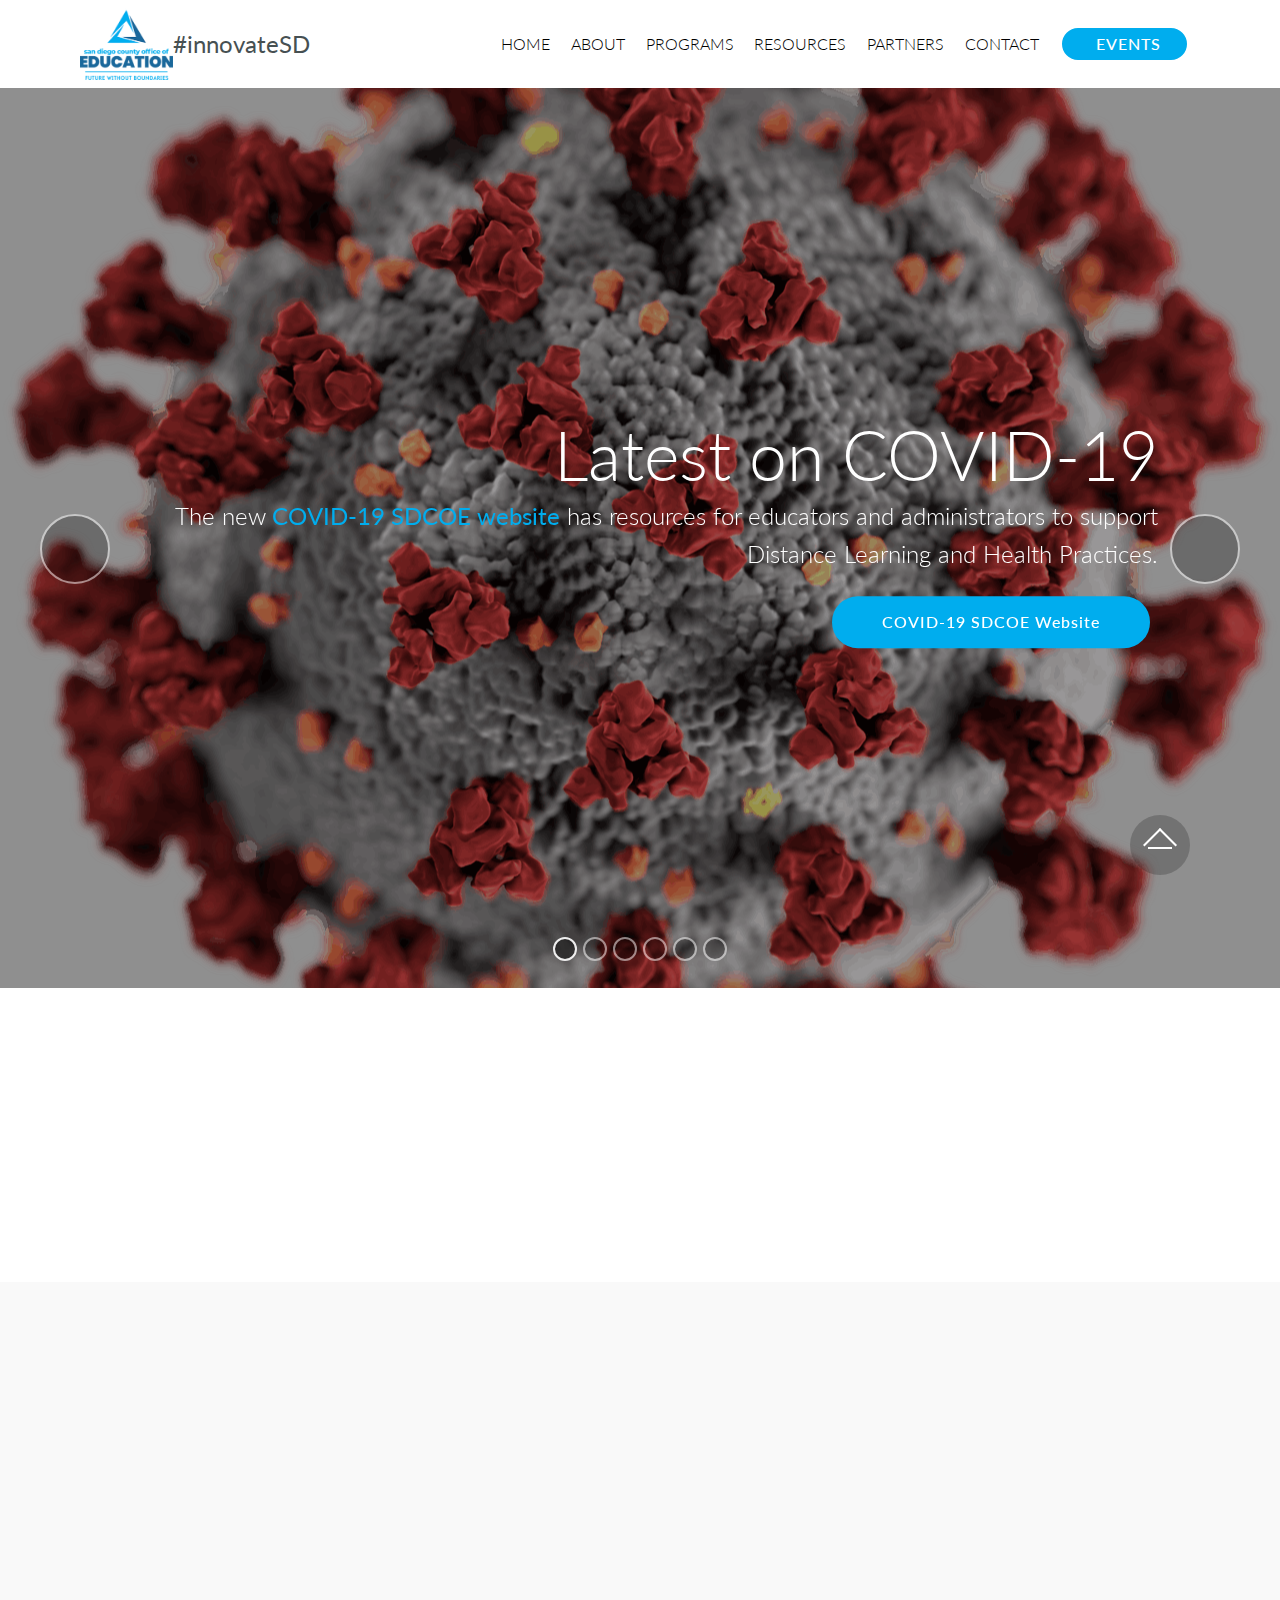
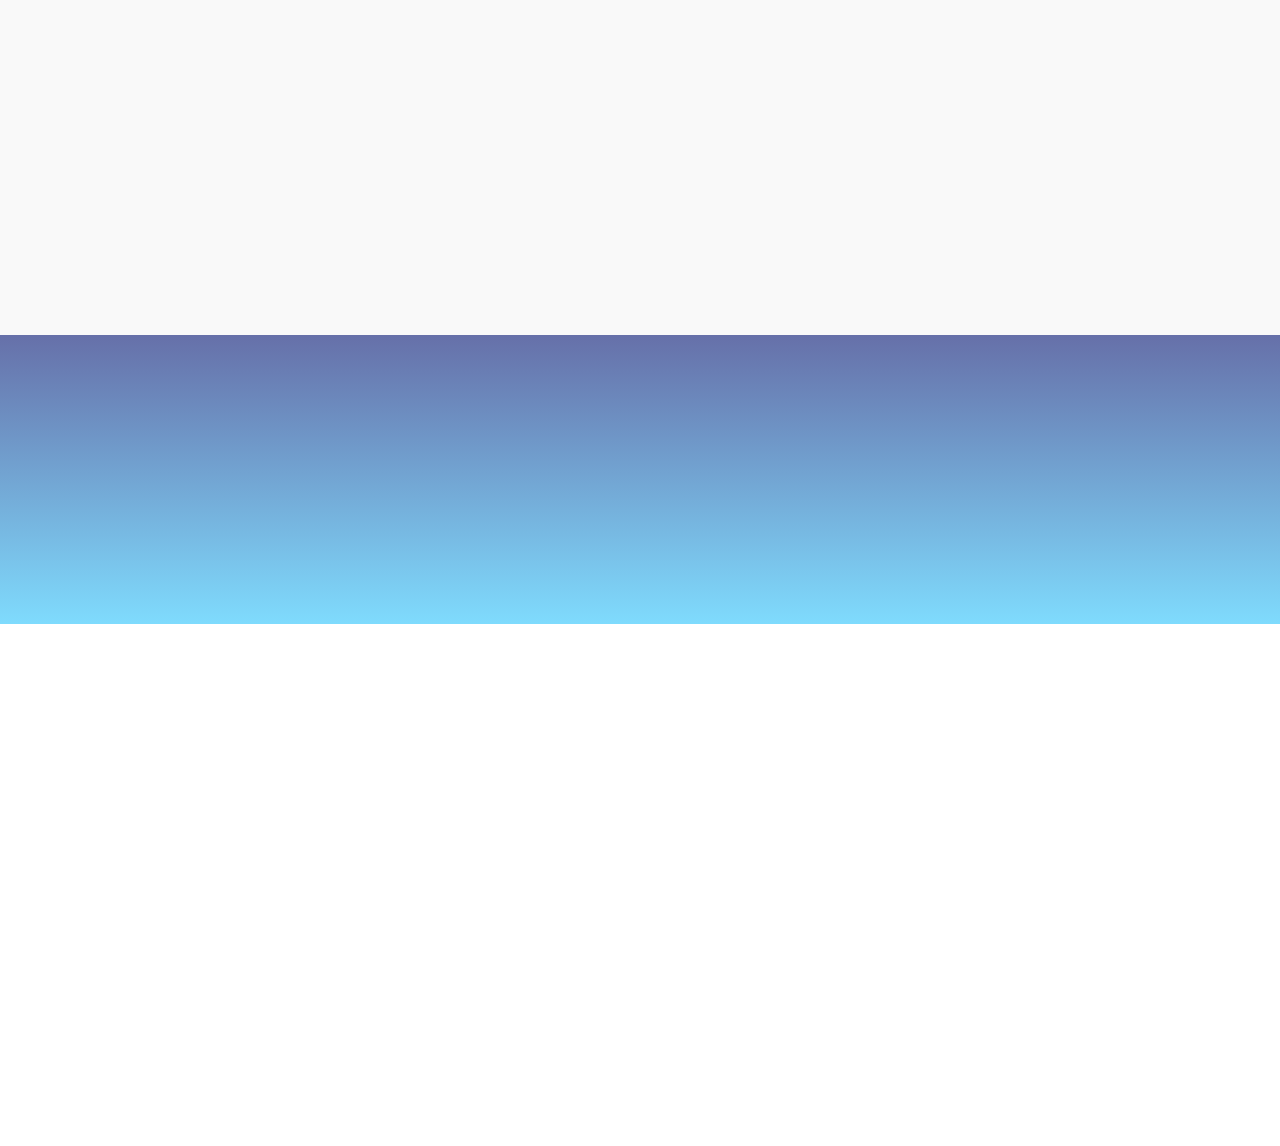
==== commit 2255da2f: "About page updates" ====
--- a/index.html
+++ b/index.html
@@ -1,10 +1,10 @@
 <!DOCTYPE html>
 <html  >
 <head>
-  <!-- Site made with Mobirise Website Builder v5.0.29, https://mobirise.com -->
+  <!-- Site made with Mobirise Website Builder v5.3.0, https://mobirise.com -->
   <meta charset="UTF-8">
   <meta http-equiv="X-UA-Compatible" content="IE=edge">
-  <meta name="generator" content="Mobirise v5.0.29, mobirise.com">
+  <meta name="generator" content="Mobirise v5.3.0, mobirise.com">
   <meta name="viewport" content="width=device-width, initial-scale=1, minimum-scale=1">
   <link rel="shortcut icon" href="assets/images/sdcoe-logo-tri-rgb-250px-224x173.png" type="image/x-icon">
   <meta name="description" content="#innovateSD: a project by the San Diego County Office of Education to scale, support, and develop new opportunities for our schools, districts, and students">
@@ -17,8 +17,8 @@
   <link rel="stylesheet" href="assets/bootstrap/css/bootstrap-reboot.min.css">
   <link rel="stylesheet" href="assets/web/assets/gdpr-plugin/gdpr-styles.css">
   <link rel="stylesheet" href="assets/tether/tether.min.css">
+  <link rel="stylesheet" href="assets/animatecss/animate.min.css">
   <link rel="stylesheet" href="assets/dropdown/css/style.css">
-  <link rel="stylesheet" href="assets/animatecss/animate.min.css">
   <link rel="stylesheet" href="assets/socicon/css/styles.css">
   <link rel="stylesheet" href="assets/theme/css/style.css">
   <link rel="preload" as="style" href="assets/mobirise/css/mbr-additional.css"><link rel="stylesheet" href="assets/mobirise/css/mbr-additional.css" type="text/css">
@@ -84,7 +84,7 @@
     </nav>
 </section>
 
-<section class="engine"><a href="https://mobirise.info/l">free site templates</a></section><section class="carousel slide cid-qRIgz9SrTf" data-interval="false" id="slider1-7">
+<section class="carousel slide cid-qRIgz9SrTf" data-interval="false" id="slider1-7">
 
     
 
@@ -267,25 +267,7 @@
             </div>
         </div>
     </div>
-</section>
-
-
-  <script src="assets/web/assets/jquery/jquery.min.js"></script>
-  <script src="assets/popper/popper.min.js"></script>
-  <script src="assets/bootstrap/js/bootstrap.min.js"></script>
-  <script src="assets/tether/tether.min.js"></script>
-  <script src="assets/smoothscroll/smooth-scroll.js"></script>
-  <script src="assets/dropdown/js/nav-dropdown.js"></script>
-  <script src="assets/dropdown/js/navbar-dropdown.js"></script>
-  <script src="assets/touchswipe/jquery.touch-swipe.min.js"></script>
-  <script src="assets/viewportchecker/jquery.viewportchecker.js"></script>
-  <script src="assets/ytplayer/jquery.mb.ytplayer.min.js"></script>
-  <script src="assets/vimeoplayer/jquery.mb.vimeo_player.js"></script>
-  <script src="assets/bootstrapcarouselswipe/bootstrap-carousel-swipe.js"></script>
-  <script src="assets/sociallikes/social-likes.js"></script>
-  <script src="assets/theme/js/script.js"></script>
-  <script src="assets/slidervideo/script.js"></script>
-  
+</section><section style="background-color: #fff; font-family: -apple-system, BlinkMacSystemFont, 'Segoe UI', 'Roboto', 'Helvetica Neue', Arial, sans-serif; color:#aaa; font-size:12px; padding: 0; align-items: center; display: flex;"><a href="https://mobirise.site/m" style="flex: 1 1; height: 3rem; padding-left: 1rem;"></a><p style="flex: 0 0 auto; margin:0; padding-right:1rem;">Designed with <a href="https://mobirise.site/b" style="color:#aaa;">Mobirise</a> templates</p></section><script src="assets/web/assets/jquery/jquery.min.js"></script>  <script src="assets/popper/popper.min.js"></script>  <script src="assets/bootstrap/js/bootstrap.min.js"></script>  <script src="assets/tether/tether.min.js"></script>  <script src="assets/smoothscroll/smooth-scroll.js"></script>  <script src="assets/viewportchecker/jquery.viewportchecker.js"></script>  <script src="assets/dropdown/js/nav-dropdown.js"></script>  <script src="assets/dropdown/js/navbar-dropdown.js"></script>  <script src="assets/touchswipe/jquery.touch-swipe.min.js"></script>  <script src="assets/ytplayer/jquery.mb.ytplayer.min.js"></script>  <script src="assets/vimeoplayer/jquery.mb.vimeo_player.js"></script>  <script src="assets/bootstrapcarouselswipe/bootstrap-carousel-swipe.js"></script>  <script src="assets/sociallikes/social-likes.js"></script>  <script src="assets/theme/js/script.js"></script>  <script src="assets/slidervideo/script.js"></script>  
   
   
  <div id="scrollToTop" class="scrollToTop mbr-arrow-up"><a style="text-align: center;"><i class="mbr-arrow-up-icon mbr-arrow-up-icon-cm cm-icon cm-icon-smallarrow-up"></i></a></div>
--- a/assets/web/assets/gdpr-plugin/gdpr-styles.css
+++ b/assets/web/assets/gdpr-plugin/gdpr-styles.css
@@ -16,7 +16,7 @@
     height: 15px;
     margin: 0;
     position: absolute;
-    top: 2px;
+    top: 3px;
     left: -20px;
 }
 .gdpr-block label {
--- a/assets/mobirise/css/mbr-additional.css
+++ b/assets/mobirise/css/mbr-additional.css
@@ -572,32 +572,6 @@
 }
 .mbr-form .input-group-btn button[type="submit"]:hover {
   box-shadow: 0 10px 40px 0 rgba(0, 0, 0, 0.2);
-}
-.form2 .form-control {
-  border-top-left-radius: 100px;
-  border-bottom-left-radius: 100px;
-}
-.form2 .input-group-btn a.btn {
-  border-top-left-radius: 0 !important;
-  border-bottom-left-radius: 0 !important;
-}
-.form2 .input-group-btn button[type="submit"] {
-  border-top-left-radius: 0 !important;
-  border-bottom-left-radius: 0 !important;
-}
-.form3 input[type="email"] {
-  border-radius: 100px !important;
-}
-@media (max-width: 349px) {
-  .form2 input[type="email"] {
-    border-radius: 100px !important;
-  }
-  .form2 .input-group-btn a.btn {
-    border-radius: 100px !important;
-  }
-  .form2 .input-group-btn button[type="submit"] {
-    border-radius: 100px !important;
-  }
 }
 @media (max-width: 767px) {
   .btn {
@@ -3600,30 +3574,1349 @@
 .cid-qRIc35awCe .dropdown-item:hover {
   color: #767676 !important;
 }
-.cid-rTBzeNdcCv {
+.cid-qSQNTbFFe9 {
   padding-top: 120px;
+  padding-bottom: 90px;
+  background-image: url("../../../assets/images/03.jpg");
+}
+.cid-qSQNTbFFe9 .icons-media-container {
+  display: flex;
+  justify-content: center;
+  -webkit-justify-content: center;
+  flex-direction: row;
+  -webkit-flex-direction: row;
+  flex-wrap: wrap;
+  -webkit-flex-wrap: wrap;
+  padding-top: 4rem;
+}
+.cid-qSQNTbFFe9 .icons-media-container .mbr-iconfont {
+  font-size: 96px;
+  color: #ffffff;
+}
+.cid-qSQNTbFFe9 .icons-media-container .icon-block {
+  padding-bottom: 1rem;
+}
+.cid-qSQNTbFFe9 .mbr-text {
+  color: #ffffff;
+}
+.cid-qSQNTbFFe9 .card {
+  padding-bottom: 1.5rem;
+}
+.cid-qSOKrZGWUC {
+  padding-top: 90px;
+  padding-bottom: 0px;
+  background-color: #f9f9f9;
+}
+.cid-qSOKrZGWUC h2 {
+  text-align: left;
+}
+.cid-qSOKrZGWUC h4 {
+  text-align: left;
+  font-weight: 500;
+}
+.cid-qSOKrZGWUC p {
+  color: #767676;
+  text-align: left;
+}
+.cid-qSOKrZGWUC .aside-content {
+  flex-basis: 100%;
+}
+.cid-qSOKrZGWUC .block-content {
+  display: -webkit-flex;
+  flex-direction: column;
+  -webkit-flex-direction: column;
+  word-break: break-word;
+}
+.cid-qSOKrZGWUC .media {
+  margin: initial;
+  align-items: center;
+}
+.cid-qSOKrZGWUC .mbr-figure {
+  align-self: flex-start;
+  -webkit-align-self: flex-start;
+  -webkit-flex-shrink: 0;
+  flex-shrink: 0;
+}
+.cid-qSOKrZGWUC .card-img {
+  padding-right: 2rem;
+  width: auto;
+}
+.cid-qSOKrZGWUC .card-img span {
+  font-size: 72px;
+  color: #707070;
+}
+@media (min-width: 992px) {
+  .cid-qSOKrZGWUC .mbr-figure {
+    padding-right: 4rem;
+  }
+}
+@media (max-width: 991px) {
+  .cid-qSOKrZGWUC .mbr-figure {
+    padding-right: 0;
+    padding-bottom: 1rem;
+    margin-bottom: 2rem;
+  }
+}
+@media (max-width: 300px) {
+  .cid-qSOKrZGWUC .card-img span {
+    font-size: 40px !important;
+  }
+}
+.cid-qSOKqQUMZz {
+  padding-top: 90px;
+  padding-bottom: 0px;
+  background-color: #f9f9f9;
+}
+.cid-qSOKqQUMZz h2 {
+  text-align: left;
+}
+.cid-qSOKqQUMZz h4 {
+  text-align: left;
+  font-weight: 500;
+}
+.cid-qSOKqQUMZz p {
+  color: #767676;
+  text-align: left;
+}
+.cid-qSOKqQUMZz .aside-content {
+  flex-basis: 100%;
+}
+.cid-qSOKqQUMZz .block-content {
+  display: -webkit-flex;
+  flex-direction: column;
+  -webkit-flex-direction: column;
+  word-break: break-word;
+}
+.cid-qSOKqQUMZz .media {
+  margin: initial;
+  align-items: center;
+}
+.cid-qSOKqQUMZz .mbr-figure {
+  align-self: flex-start;
+  -webkit-align-self: flex-start;
+  -webkit-flex-shrink: 0;
+  flex-shrink: 0;
+}
+.cid-qSOKqQUMZz .card-img {
+  padding-right: 2rem;
+  width: auto;
+}
+.cid-qSOKqQUMZz .card-img span {
+  font-size: 72px;
+  color: #707070;
+}
+@media (min-width: 992px) {
+  .cid-qSOKqQUMZz .mbr-figure {
+    padding-right: 4rem;
+    padding-right: 0;
+    padding-left: 4rem;
+  }
+  .cid-qSOKqQUMZz .media-container-row {
+    -webkit-flex-direction: row-reverse;
+  }
+}
+@media (max-width: 991px) {
+  .cid-qSOKqQUMZz .mbr-figure {
+    padding-right: 0;
+    padding-bottom: 1rem;
+    margin-bottom: 2rem;
+    padding-bottom: 0;
+    margin-bottom: 0;
+    padding-top: 1rem;
+    margin-top: 2rem;
+  }
+  .cid-qSOKqQUMZz .media-container-row {
+    -webkit-flex-direction: column-reverse;
+  }
+}
+@media (max-width: 300px) {
+  .cid-qSOKqQUMZz .card-img span {
+    font-size: 40px !important;
+  }
+}
+.cid-qSOGGZhygj {
+  padding-top: 90px;
+  padding-bottom: 0px;
+  background-color: #f9f9f9;
+}
+.cid-qSOGGZhygj h2 {
+  text-align: left;
+}
+.cid-qSOGGZhygj h4 {
+  text-align: left;
+  font-weight: 500;
+}
+.cid-qSOGGZhygj p {
+  color: #767676;
+  text-align: left;
+}
+.cid-qSOGGZhygj .aside-content {
+  flex-basis: 100%;
+}
+.cid-qSOGGZhygj .block-content {
+  display: -webkit-flex;
+  flex-direction: column;
+  -webkit-flex-direction: column;
+  word-break: break-word;
+}
+.cid-qSOGGZhygj .media {
+  margin: initial;
+  align-items: center;
+}
+.cid-qSOGGZhygj .mbr-figure {
+  align-self: flex-start;
+  -webkit-align-self: flex-start;
+  -webkit-flex-shrink: 0;
+  flex-shrink: 0;
+}
+.cid-qSOGGZhygj .card-img {
+  padding-right: 2rem;
+  width: auto;
+}
+.cid-qSOGGZhygj .card-img span {
+  font-size: 72px;
+  color: #707070;
+}
+@media (min-width: 992px) {
+  .cid-qSOGGZhygj .mbr-figure {
+    padding-right: 4rem;
+  }
+}
+@media (max-width: 991px) {
+  .cid-qSOGGZhygj .mbr-figure {
+    padding-right: 0;
+    padding-bottom: 1rem;
+    margin-bottom: 2rem;
+  }
+}
+@media (max-width: 300px) {
+  .cid-qSOGGZhygj .card-img span {
+    font-size: 40px !important;
+  }
+}
+.cid-qSOGRiNiGW {
+  padding-top: 90px;
+  padding-bottom: 90px;
+  background-color: #f9f9f9;
+}
+.cid-qSOGRiNiGW h2 {
+  text-align: left;
+}
+.cid-qSOGRiNiGW h4 {
+  text-align: left;
+  font-weight: 500;
+}
+.cid-qSOGRiNiGW p {
+  color: #767676;
+  text-align: left;
+}
+.cid-qSOGRiNiGW .aside-content {
+  flex-basis: 100%;
+}
+.cid-qSOGRiNiGW .block-content {
+  display: -webkit-flex;
+  flex-direction: column;
+  -webkit-flex-direction: column;
+  word-break: break-word;
+}
+.cid-qSOGRiNiGW .media {
+  margin: initial;
+  align-items: center;
+}
+.cid-qSOGRiNiGW .mbr-figure {
+  align-self: flex-start;
+  -webkit-align-self: flex-start;
+  -webkit-flex-shrink: 0;
+  flex-shrink: 0;
+}
+.cid-qSOGRiNiGW .card-img {
+  padding-right: 2rem;
+  width: auto;
+}
+.cid-qSOGRiNiGW .card-img span {
+  font-size: 72px;
+  color: #707070;
+}
+@media (min-width: 992px) {
+  .cid-qSOGRiNiGW .mbr-figure {
+    padding-right: 4rem;
+    padding-right: 0;
+    padding-left: 4rem;
+  }
+  .cid-qSOGRiNiGW .media-container-row {
+    -webkit-flex-direction: row-reverse;
+  }
+}
+@media (max-width: 991px) {
+  .cid-qSOGRiNiGW .mbr-figure {
+    padding-right: 0;
+    padding-bottom: 1rem;
+    margin-bottom: 2rem;
+    padding-bottom: 0;
+    margin-bottom: 0;
+    padding-top: 1rem;
+    margin-top: 2rem;
+  }
+  .cid-qSOGRiNiGW .media-container-row {
+    -webkit-flex-direction: column-reverse;
+  }
+}
+@media (max-width: 300px) {
+  .cid-qSOGRiNiGW .card-img span {
+    font-size: 40px !important;
+  }
+}
+.cid-qSOMPytaAs {
+  padding-top: 30px;
   padding-bottom: 30px;
+  background-color: #2e2e2e;
+}
+.cid-qSOMPytaAs .row-links {
+  width: 100%;
+  justify-content: center;
+}
+.cid-qSOMPytaAs .social-row {
+  width: 100%;
+  justify-content: center;
+}
+.cid-qSOMPytaAs .media-container-row {
+  flex-direction: column;
+  justify-content: center;
+  align-items: center;
+}
+.cid-qSOMPytaAs .media-container-row .foot-menu {
+  list-style: none;
+  display: flex;
+  justify-content: center;
+  flex-wrap: wrap;
+  padding: 0;
+  margin-bottom: 0;
+}
+.cid-qSOMPytaAs .media-container-row .foot-menu li {
+  padding: 0 1rem 1rem 1rem;
+}
+.cid-qSOMPytaAs .media-container-row .foot-menu li p {
+  margin: 0;
+}
+.cid-qSOMPytaAs .media-container-row .social-list {
+  padding-left: 0;
+  margin-bottom: 0;
+  list-style: none;
+  display: flex;
+  flex-wrap: wrap;
+  justify-content: flex-end;
+  -webkit-justify-content: flex-end;
+}
+.cid-qSOMPytaAs .media-container-row .social-list .mbr-iconfont-social {
+  font-size: 1.5rem;
+  color: #ffffff;
+}
+.cid-qSOMPytaAs .media-container-row .social-list .soc-item {
+  margin: 0 .5rem;
+}
+.cid-qSOMPytaAs .media-container-row .social-list a {
+  margin: 0;
+  opacity: .5;
+  -webkit-transition: .2s linear;
+  transition: .2s linear;
+}
+.cid-qSOMPytaAs .media-container-row .social-list a:hover {
+  opacity: 1;
+}
+@media (max-width: 767px) {
+  .cid-qSOMPytaAs .media-container-row .social-list {
+    justify-content: center;
+    -webkit-justify-content: center;
+  }
+}
+.cid-qSOMPytaAs .media-container-row .row-copirayt {
+  word-break: break-word;
+  width: 100%;
+}
+.cid-qSOMPytaAs .media-container-row .row-copirayt p {
+  width: 100%;
+}
+.cid-qSP6rkgGdB {
+  padding-top: 120px;
+  padding-bottom: 90px;
+  background-color: #f9f9f9;
+}
+.cid-qSP6rkgGdB h3 {
+  font-weight: 300;
+}
+.cid-qSP6rkgGdB .card-img {
+  width: initial;
+}
+.cid-qSP6rkgGdB .card-img .mbr-iconfont {
+  font-size: 48px;
+  padding-right: 1rem;
+}
+.cid-qSP6rkgGdB .media-container-row {
+  word-wrap: break-word;
+  padding-bottom: 2rem;
+  height: 100%;
+}
+.cid-qSP6rkgGdB .media {
+  margin: initial;
+  align-items: center;
+}
+.cid-qSP6rkgGdB .mbr-section-subtitle {
+  color: #767676;
+}
+.cid-qSP6rkgGdB .mbr-text {
+  color: #767676;
+}
+.cid-qSP6rkgGdB .media-container-column {
+  display: -webkit-flex;
+  flex-direction: column;
+  -webkit-flex-direction: column;
+}
+.cid-raXyi6TMHr {
+  padding-top: 60px;
+  padding-bottom: 0px;
+  background-image: url("../../../assets/images/00-ipad2-1-2000x1333.jpg");
+}
+.cid-raXyi6TMHr .testimonials-container {
+  margin: 0 auto;
+}
+.cid-raXyi6TMHr .testimonials-container .testimonials-item {
+  justify-content: center;
+  margin-top: 3rem;
+  -webkit-justify-content: center;
+}
+.cid-raXyi6TMHr .testimonials-container .testimonials-item .user {
+  background: #ffffff;
+}
+.cid-raXyi6TMHr .testimonials-container .testimonials-item .user.row {
+  margin: 0;
+}
+.cid-raXyi6TMHr .testimonials-container .testimonials-item .user .user_image {
+  width: 150px;
+  height: 150px;
+  overflow: hidden;
+  margin: 2rem auto 2rem auto;
+}
+.cid-raXyi6TMHr .testimonials-container .testimonials-item .user .user_image img {
+  width: 100%;
+  min-width: 100%;
+  min-height: 100%;
+}
+.cid-raXyi6TMHr .testimonials-container .testimonials-item .user .testimonials-caption {
+  padding: 2rem;
+  padding: 2rem 2rem 2rem 0;
+}
+@media (max-width: 260px) {
+  .cid-raXyi6TMHr .user_image {
+    width: 100% !important;
+    height: auto !important;
+  }
+}
+@media (max-width: 767px) {
+  .cid-raXyi6TMHr .testimonials-caption {
+    padding: 0 2rem 2rem 2rem !important;
+  }
+}
+.cid-raXAxblL0o {
+  padding-top: 15px;
+  padding-bottom: 60px;
+  background-image: url("../../../assets/images/00-ipad2-1-2000x1333.jpg");
+}
+.cid-raXAxblL0o .testimonials-container {
+  margin: 0 auto;
+}
+.cid-raXAxblL0o .testimonials-container .testimonials-item {
+  justify-content: center;
+  margin-top: 3rem;
+  -webkit-justify-content: center;
+}
+.cid-raXAxblL0o .testimonials-container .testimonials-item .user {
+  background: #ffffff;
+}
+.cid-raXAxblL0o .testimonials-container .testimonials-item .user.row {
+  margin: 0;
+}
+.cid-raXAxblL0o .testimonials-container .testimonials-item .user .user_image {
+  width: 150px;
+  height: 150px;
+  overflow: hidden;
+  margin: 2rem auto 2rem auto;
+}
+.cid-raXAxblL0o .testimonials-container .testimonials-item .user .user_image img {
+  width: 100%;
+  min-width: 100%;
+  min-height: 100%;
+}
+.cid-raXAxblL0o .testimonials-container .testimonials-item .user .testimonials-caption {
+  padding: 2rem;
+  padding: 2rem 2rem 2rem 0;
+}
+@media (max-width: 260px) {
+  .cid-raXAxblL0o .user_image {
+    width: 100% !important;
+    height: auto !important;
+  }
+}
+@media (max-width: 767px) {
+  .cid-raXAxblL0o .testimonials-caption {
+    padding: 0 2rem 2rem 2rem !important;
+  }
+}
+.cid-qRIc35awCe .navbar {
+  background: #ffffff;
+  transition: none;
+  min-height: 77px;
+  padding: .5rem 0;
+}
+.cid-qRIc35awCe .navbar-dropdown.bg-color.transparent.opened {
+  background: #ffffff;
+}
+.cid-qRIc35awCe a {
+  font-style: normal;
+}
+.cid-qRIc35awCe .nav-item span {
+  padding-right: 0.4em;
+  line-height: 0.5em;
+  vertical-align: text-bottom;
+  position: relative;
+  text-decoration: none;
+}
+.cid-qRIc35awCe .nav-item a {
+  display: flex;
+  align-items: center;
+  justify-content: center;
+  padding: 0.7rem 0 !important;
+  margin: 0rem .65rem !important;
+}
+.cid-qRIc35awCe .nav-item:focus,
+.cid-qRIc35awCe .nav-link:focus {
+  outline: none;
+}
+.cid-qRIc35awCe .btn {
+  padding: 0.4rem 1.5rem;
+  display: inline-flex;
+  align-items: center;
+}
+.cid-qRIc35awCe .btn .mbr-iconfont {
+  font-size: 1.6rem;
+}
+.cid-qRIc35awCe .menu-logo {
+  margin-right: auto;
+}
+.cid-qRIc35awCe .menu-logo .navbar-brand {
+  display: flex;
+  margin-left: 5rem;
+  padding: 0;
+  transition: padding .2s;
+  min-height: 3.8rem;
+  align-items: center;
+}
+.cid-qRIc35awCe .menu-logo .navbar-brand .navbar-caption-wrap {
+  display: flex;
+  -webkit-align-items: center;
+  align-items: center;
+  word-break: break-word;
+  min-width: 7rem;
+  margin: .3rem 0;
+}
+.cid-qRIc35awCe .menu-logo .navbar-brand .navbar-caption-wrap .navbar-caption {
+  line-height: 1.2rem !important;
+  padding-right: 2rem;
+}
+.cid-qRIc35awCe .menu-logo .navbar-brand .navbar-logo {
+  font-size: 4rem;
+  transition: font-size 0.25s;
+}
+.cid-qRIc35awCe .menu-logo .navbar-brand .navbar-logo img {
+  display: flex;
+}
+.cid-qRIc35awCe .menu-logo .navbar-brand .navbar-logo .mbr-iconfont {
+  transition: font-size 0.25s;
+}
+.cid-qRIc35awCe .navbar-toggleable-sm .navbar-collapse {
+  justify-content: flex-end;
+  -webkit-justify-content: flex-end;
+  padding-right: 5rem;
+  width: auto;
+}
+.cid-qRIc35awCe .navbar-toggleable-sm .navbar-collapse .navbar-nav {
+  flex-wrap: wrap;
+  -webkit-flex-wrap: wrap;
+  padding-left: 0;
+}
+.cid-qRIc35awCe .navbar-toggleable-sm .navbar-collapse .navbar-nav .nav-item {
+  -webkit-align-self: center;
+  align-self: center;
+}
+.cid-qRIc35awCe .navbar-toggleable-sm .navbar-collapse .navbar-buttons {
+  padding-left: 0;
+  padding-bottom: 0;
+}
+.cid-qRIc35awCe .dropdown .dropdown-menu {
+  background: #ffffff;
+  display: none;
+  position: absolute;
+  min-width: 5rem;
+  padding-top: 1.4rem;
+  padding-bottom: 1.4rem;
+  text-align: left;
+}
+.cid-qRIc35awCe .dropdown .dropdown-menu .dropdown-item {
+  width: auto;
+  padding: 0.235em 1.5385em 0.235em 1.5385em !important;
+}
+.cid-qRIc35awCe .dropdown .dropdown-menu .dropdown-item::after {
+  right: 0.5rem;
+}
+.cid-qRIc35awCe .dropdown .dropdown-menu .dropdown-submenu {
+  margin: 0;
+}
+.cid-qRIc35awCe .dropdown.open > .dropdown-menu {
+  display: block;
+}
+.cid-qRIc35awCe .navbar-toggleable-sm.opened:after {
+  position: absolute;
+  width: 100vw;
+  height: 100vh;
+  content: '';
+  background-color: rgba(0, 0, 0, 0.1);
+  left: 0;
+  bottom: 0;
+  transform: translateY(100%);
+  -webkit-transform: translateY(100%);
+  z-index: 1000;
+}
+.cid-qRIc35awCe .navbar.navbar-short {
+  min-height: 60px;
+  transition: all .2s;
+}
+.cid-qRIc35awCe .navbar.navbar-short .navbar-toggler-right {
+  top: 20px;
+}
+.cid-qRIc35awCe .navbar.navbar-short .navbar-logo a {
+  font-size: 2.5rem !important;
+  line-height: 2.5rem;
+  transition: font-size 0.25s;
+}
+.cid-qRIc35awCe .navbar.navbar-short .navbar-logo a .mbr-iconfont {
+  font-size: 2.5rem !important;
+}
+.cid-qRIc35awCe .navbar.navbar-short .navbar-logo a img {
+  height: 3rem !important;
+}
+.cid-qRIc35awCe .navbar.navbar-short .navbar-brand {
+  min-height: 3rem;
+}
+.cid-qRIc35awCe button.navbar-toggler {
+  width: 31px;
+  height: 18px;
+  cursor: pointer;
+  transition: all .2s;
+  top: 1.5rem;
+  right: 1rem;
+}
+.cid-qRIc35awCe button.navbar-toggler:focus {
+  outline: none;
+}
+.cid-qRIc35awCe button.navbar-toggler .hamburger span {
+  position: absolute;
+  right: 0;
+  width: 30px;
+  height: 2px;
+  border-right: 5px;
+  background-color: #333333;
+}
+.cid-qRIc35awCe button.navbar-toggler .hamburger span:nth-child(1) {
+  top: 0;
+  transition: all .2s;
+}
+.cid-qRIc35awCe button.navbar-toggler .hamburger span:nth-child(2) {
+  top: 8px;
+  transition: all .15s;
+}
+.cid-qRIc35awCe button.navbar-toggler .hamburger span:nth-child(3) {
+  top: 8px;
+  transition: all .15s;
+}
+.cid-qRIc35awCe button.navbar-toggler .hamburger span:nth-child(4) {
+  top: 16px;
+  transition: all .2s;
+}
+.cid-qRIc35awCe nav.opened .hamburger span:nth-child(1) {
+  top: 8px;
+  width: 0;
+  opacity: 0;
+  right: 50%;
+  transition: all .2s;
+}
+.cid-qRIc35awCe nav.opened .hamburger span:nth-child(2) {
+  -webkit-transform: rotate(45deg);
+  transform: rotate(45deg);
+  transition: all .25s;
+}
+.cid-qRIc35awCe nav.opened .hamburger span:nth-child(3) {
+  -webkit-transform: rotate(-45deg);
+  transform: rotate(-45deg);
+  transition: all .25s;
+}
+.cid-qRIc35awCe nav.opened .hamburger span:nth-child(4) {
+  top: 8px;
+  width: 0;
+  opacity: 0;
+  right: 50%;
+  transition: all .2s;
+}
+.cid-qRIc35awCe .collapsed.navbar-expand {
+  flex-direction: column;
+}
+.cid-qRIc35awCe .collapsed .btn {
+  display: flex;
+}
+.cid-qRIc35awCe .collapsed .navbar-collapse {
+  display: none !important;
+  padding-right: 0 !important;
+}
+.cid-qRIc35awCe .collapsed .navbar-collapse.collapsing,
+.cid-qRIc35awCe .collapsed .navbar-collapse.show {
+  display: block !important;
+}
+.cid-qRIc35awCe .collapsed .navbar-collapse.collapsing .navbar-nav,
+.cid-qRIc35awCe .collapsed .navbar-collapse.show .navbar-nav {
+  display: block;
+  text-align: center;
+}
+.cid-qRIc35awCe .collapsed .navbar-collapse.collapsing .navbar-nav .nav-item,
+.cid-qRIc35awCe .collapsed .navbar-collapse.show .navbar-nav .nav-item {
+  clear: both;
+}
+.cid-qRIc35awCe .collapsed .navbar-collapse.collapsing .navbar-buttons,
+.cid-qRIc35awCe .collapsed .navbar-collapse.show .navbar-buttons {
+  text-align: center;
+}
+.cid-qRIc35awCe .collapsed .navbar-collapse.collapsing .navbar-buttons:last-child,
+.cid-qRIc35awCe .collapsed .navbar-collapse.show .navbar-buttons:last-child {
+  margin-bottom: 1rem;
+}
+.cid-qRIc35awCe .collapsed button.navbar-toggler {
+  display: block;
+}
+.cid-qRIc35awCe .collapsed .navbar-brand {
+  margin-left: 1rem !important;
+}
+.cid-qRIc35awCe .collapsed .navbar-toggleable-sm {
+  flex-direction: column;
+  -webkit-flex-direction: column;
+}
+.cid-qRIc35awCe .collapsed .dropdown .dropdown-menu {
+  width: 100%;
+  text-align: center;
+  position: relative;
+  opacity: 0;
+  display: block;
+  height: 0;
+  visibility: hidden;
+  padding: 0;
+  transition-duration: .5s;
+  transition-property: opacity,padding,height;
+}
+.cid-qRIc35awCe .collapsed .dropdown.open > .dropdown-menu {
+  position: relative;
+  opacity: 1;
+  height: auto;
+  padding: 1.4rem 0;
+  visibility: visible;
+}
+.cid-qRIc35awCe .collapsed .dropdown .dropdown-submenu {
+  left: 0;
+  text-align: center;
+  width: 100%;
+}
+.cid-qRIc35awCe .collapsed .dropdown .dropdown-toggle[data-toggle="dropdown-submenu"]::after {
+  margin-top: 0;
+  position: inherit;
+  right: 0;
+  top: 50%;
+  display: inline-block;
+  width: 0;
+  height: 0;
+  margin-left: .3em;
+  vertical-align: middle;
+  content: "";
+  border-top: .30em solid;
+  border-right: .30em solid transparent;
+  border-left: .30em solid transparent;
+}
+@media (max-width: 991px) {
+  .cid-qRIc35awCe.navbar-expand {
+    flex-direction: column;
+  }
+  .cid-qRIc35awCe img {
+    height: 3.8rem !important;
+  }
+  .cid-qRIc35awCe .btn {
+    display: flex;
+  }
+  .cid-qRIc35awCe button.navbar-toggler {
+    display: block;
+  }
+  .cid-qRIc35awCe .navbar-brand {
+    margin-left: 1rem !important;
+  }
+  .cid-qRIc35awCe .navbar-toggleable-sm {
+    flex-direction: column;
+    -webkit-flex-direction: column;
+  }
+  .cid-qRIc35awCe .navbar-collapse {
+    display: none !important;
+    padding-right: 0 !important;
+  }
+  .cid-qRIc35awCe .navbar-collapse.collapsing,
+  .cid-qRIc35awCe .navbar-collapse.show {
+    display: block !important;
+  }
+  .cid-qRIc35awCe .navbar-collapse.collapsing .navbar-nav,
+  .cid-qRIc35awCe .navbar-collapse.show .navbar-nav {
+    display: block;
+    text-align: center;
+  }
+  .cid-qRIc35awCe .navbar-collapse.collapsing .navbar-nav .nav-item,
+  .cid-qRIc35awCe .navbar-collapse.show .navbar-nav .nav-item {
+    clear: both;
+  }
+  .cid-qRIc35awCe .navbar-collapse.collapsing .navbar-buttons,
+  .cid-qRIc35awCe .navbar-collapse.show .navbar-buttons {
+    text-align: center;
+  }
+  .cid-qRIc35awCe .navbar-collapse.collapsing .navbar-buttons:last-child,
+  .cid-qRIc35awCe .navbar-collapse.show .navbar-buttons:last-child {
+    margin-bottom: 1rem;
+  }
+  .cid-qRIc35awCe .dropdown .dropdown-menu {
+    width: 100%;
+    text-align: center;
+    position: relative;
+    opacity: 0;
+    display: block;
+    height: 0;
+    visibility: hidden;
+    padding: 0;
+    transition-duration: .5s;
+    transition-property: opacity,padding,height;
+  }
+  .cid-qRIc35awCe .dropdown.open > .dropdown-menu {
+    position: relative;
+    opacity: 1;
+    height: auto;
+    padding: 1.4rem 0;
+    visibility: visible;
+  }
+  .cid-qRIc35awCe .dropdown .dropdown-submenu {
+    left: 0;
+    text-align: center;
+    width: 100%;
+  }
+  .cid-qRIc35awCe .dropdown .dropdown-toggle[data-toggle="dropdown-submenu"]::after {
+    margin-top: 0;
+    position: inherit;
+    right: 0;
+    top: 50%;
+    display: inline-block;
+    width: 0;
+    height: 0;
+    margin-left: .3em;
+    vertical-align: middle;
+    content: "";
+    border-top: .30em solid;
+    border-right: .30em solid transparent;
+    border-left: .30em solid transparent;
+  }
+}
+@media (min-width: 767px) {
+  .cid-qRIc35awCe .menu-logo {
+    flex-shrink: 0;
+  }
+}
+.cid-qRIc35awCe .navbar-collapse {
+  flex-basis: auto;
+}
+.cid-qRIc35awCe .nav-link:hover,
+.cid-qRIc35awCe .dropdown-item:hover {
+  color: #767676 !important;
+}
+.cid-qRIIIIusNX {
+  padding-top: 30px;
+  padding-bottom: 30px;
+  background-color: #2e2e2e;
+}
+.cid-qRIIIIusNX .row-links {
+  width: 100%;
+  justify-content: center;
+}
+.cid-qRIIIIusNX .social-row {
+  width: 100%;
+  justify-content: center;
+}
+.cid-qRIIIIusNX .media-container-row {
+  flex-direction: column;
+  justify-content: center;
+  align-items: center;
+}
+.cid-qRIIIIusNX .media-container-row .foot-menu {
+  list-style: none;
+  display: flex;
+  justify-content: center;
+  flex-wrap: wrap;
+  padding: 0;
+  margin-bottom: 0;
+}
+.cid-qRIIIIusNX .media-container-row .foot-menu li {
+  padding: 0 1rem 1rem 1rem;
+}
+.cid-qRIIIIusNX .media-container-row .foot-menu li p {
+  margin: 0;
+}
+.cid-qRIIIIusNX .media-container-row .social-list {
+  padding-left: 0;
+  margin-bottom: 0;
+  list-style: none;
+  display: flex;
+  flex-wrap: wrap;
+  justify-content: flex-end;
+  -webkit-justify-content: flex-end;
+}
+.cid-qRIIIIusNX .media-container-row .social-list .mbr-iconfont-social {
+  font-size: 1.5rem;
+  color: #ffffff;
+}
+.cid-qRIIIIusNX .media-container-row .social-list .soc-item {
+  margin: 0 .5rem;
+}
+.cid-qRIIIIusNX .media-container-row .social-list a {
+  margin: 0;
+  opacity: .5;
+  -webkit-transition: .2s linear;
+  transition: .2s linear;
+}
+.cid-qRIIIIusNX .media-container-row .social-list a:hover {
+  opacity: 1;
+}
+@media (max-width: 767px) {
+  .cid-qRIIIIusNX .media-container-row .social-list {
+    justify-content: center;
+    -webkit-justify-content: center;
+  }
+}
+.cid-qRIIIIusNX .media-container-row .row-copirayt {
+  word-break: break-word;
+  width: 100%;
+}
+.cid-qRIIIIusNX .media-container-row .row-copirayt p {
+  width: 100%;
+}
+.cid-rTBZTulubj {
+  padding-top: 120px;
+  padding-bottom: 60px;
   background-color: #ffffff;
 }
-.cid-rTBzeNdcCv .mbr-section-subtitle {
+.cid-rTBZTulubj .mbr-section-subtitle {
   color: #767676;
 }
-.cid-rTBV5MpRwi {
+.cid-rTBY7UBnzq .navbar {
+  background: #ffffff;
+  transition: none;
+  min-height: 77px;
+  padding: .5rem 0;
+}
+.cid-rTBY7UBnzq .navbar-dropdown.bg-color.transparent.opened {
+  background: #ffffff;
+}
+.cid-rTBY7UBnzq a {
+  font-style: normal;
+}
+.cid-rTBY7UBnzq .nav-item span {
+  padding-right: 0.4em;
+  line-height: 0.5em;
+  vertical-align: text-bottom;
+  position: relative;
+  text-decoration: none;
+}
+.cid-rTBY7UBnzq .nav-item a {
+  display: flex;
+  align-items: center;
+  justify-content: center;
+  padding: 0.7rem 0 !important;
+  margin: 0rem .65rem !important;
+}
+.cid-rTBY7UBnzq .nav-item:focus,
+.cid-rTBY7UBnzq .nav-link:focus {
+  outline: none;
+}
+.cid-rTBY7UBnzq .btn {
+  padding: 0.4rem 1.5rem;
+  display: inline-flex;
+  align-items: center;
+}
+.cid-rTBY7UBnzq .btn .mbr-iconfont {
+  font-size: 1.6rem;
+}
+.cid-rTBY7UBnzq .menu-logo {
+  margin-right: auto;
+}
+.cid-rTBY7UBnzq .menu-logo .navbar-brand {
+  display: flex;
+  margin-left: 5rem;
+  padding: 0;
+  transition: padding .2s;
+  min-height: 3.8rem;
+  align-items: center;
+}
+.cid-rTBY7UBnzq .menu-logo .navbar-brand .navbar-caption-wrap {
+  display: flex;
+  -webkit-align-items: center;
+  align-items: center;
+  word-break: break-word;
+  min-width: 7rem;
+  margin: .3rem 0;
+}
+.cid-rTBY7UBnzq .menu-logo .navbar-brand .navbar-caption-wrap .navbar-caption {
+  line-height: 1.2rem !important;
+  padding-right: 2rem;
+}
+.cid-rTBY7UBnzq .menu-logo .navbar-brand .navbar-logo {
+  font-size: 4rem;
+  transition: font-size 0.25s;
+}
+.cid-rTBY7UBnzq .menu-logo .navbar-brand .navbar-logo img {
+  display: flex;
+}
+.cid-rTBY7UBnzq .menu-logo .navbar-brand .navbar-logo .mbr-iconfont {
+  transition: font-size 0.25s;
+}
+.cid-rTBY7UBnzq .navbar-toggleable-sm .navbar-collapse {
+  justify-content: flex-end;
+  -webkit-justify-content: flex-end;
+  padding-right: 5rem;
+  width: auto;
+}
+.cid-rTBY7UBnzq .navbar-toggleable-sm .navbar-collapse .navbar-nav {
+  flex-wrap: wrap;
+  -webkit-flex-wrap: wrap;
+  padding-left: 0;
+}
+.cid-rTBY7UBnzq .navbar-toggleable-sm .navbar-collapse .navbar-nav .nav-item {
+  -webkit-align-self: center;
+  align-self: center;
+}
+.cid-rTBY7UBnzq .navbar-toggleable-sm .navbar-collapse .navbar-buttons {
+  padding-left: 0;
+  padding-bottom: 0;
+}
+.cid-rTBY7UBnzq .dropdown .dropdown-menu {
+  background: #ffffff;
+  display: none;
+  position: absolute;
+  min-width: 5rem;
+  padding-top: 1.4rem;
+  padding-bottom: 1.4rem;
+  text-align: left;
+}
+.cid-rTBY7UBnzq .dropdown .dropdown-menu .dropdown-item {
+  width: auto;
+  padding: 0.235em 1.5385em 0.235em 1.5385em !important;
+}
+.cid-rTBY7UBnzq .dropdown .dropdown-menu .dropdown-item::after {
+  right: 0.5rem;
+}
+.cid-rTBY7UBnzq .dropdown .dropdown-menu .dropdown-submenu {
+  margin: 0;
+}
+.cid-rTBY7UBnzq .dropdown.open > .dropdown-menu {
+  display: block;
+}
+.cid-rTBY7UBnzq .navbar-toggleable-sm.opened:after {
+  position: absolute;
+  width: 100vw;
+  height: 100vh;
+  content: '';
+  background-color: rgba(0, 0, 0, 0.1);
+  left: 0;
+  bottom: 0;
+  transform: translateY(100%);
+  -webkit-transform: translateY(100%);
+  z-index: 1000;
+}
+.cid-rTBY7UBnzq .navbar.navbar-short {
+  min-height: 60px;
+  transition: all .2s;
+}
+.cid-rTBY7UBnzq .navbar.navbar-short .navbar-toggler-right {
+  top: 20px;
+}
+.cid-rTBY7UBnzq .navbar.navbar-short .navbar-logo a {
+  font-size: 2.5rem !important;
+  line-height: 2.5rem;
+  transition: font-size 0.25s;
+}
+.cid-rTBY7UBnzq .navbar.navbar-short .navbar-logo a .mbr-iconfont {
+  font-size: 2.5rem !important;
+}
+.cid-rTBY7UBnzq .navbar.navbar-short .navbar-logo a img {
+  height: 3rem !important;
+}
+.cid-rTBY7UBnzq .navbar.navbar-short .navbar-brand {
+  min-height: 3rem;
+}
+.cid-rTBY7UBnzq button.navbar-toggler {
+  width: 31px;
+  height: 18px;
+  cursor: pointer;
+  transition: all .2s;
+  top: 1.5rem;
+  right: 1rem;
+}
+.cid-rTBY7UBnzq button.navbar-toggler:focus {
+  outline: none;
+}
+.cid-rTBY7UBnzq button.navbar-toggler .hamburger span {
+  position: absolute;
+  right: 0;
+  width: 30px;
+  height: 2px;
+  border-right: 5px;
+  background-color: #333333;
+}
+.cid-rTBY7UBnzq button.navbar-toggler .hamburger span:nth-child(1) {
+  top: 0;
+  transition: all .2s;
+}
+.cid-rTBY7UBnzq button.navbar-toggler .hamburger span:nth-child(2) {
+  top: 8px;
+  transition: all .15s;
+}
+.cid-rTBY7UBnzq button.navbar-toggler .hamburger span:nth-child(3) {
+  top: 8px;
+  transition: all .15s;
+}
+.cid-rTBY7UBnzq button.navbar-toggler .hamburger span:nth-child(4) {
+  top: 16px;
+  transition: all .2s;
+}
+.cid-rTBY7UBnzq nav.opened .hamburger span:nth-child(1) {
+  top: 8px;
+  width: 0;
+  opacity: 0;
+  right: 50%;
+  transition: all .2s;
+}
+.cid-rTBY7UBnzq nav.opened .hamburger span:nth-child(2) {
+  -webkit-transform: rotate(45deg);
+  transform: rotate(45deg);
+  transition: all .25s;
+}
+.cid-rTBY7UBnzq nav.opened .hamburger span:nth-child(3) {
+  -webkit-transform: rotate(-45deg);
+  transform: rotate(-45deg);
+  transition: all .25s;
+}
+.cid-rTBY7UBnzq nav.opened .hamburger span:nth-child(4) {
+  top: 8px;
+  width: 0;
+  opacity: 0;
+  right: 50%;
+  transition: all .2s;
+}
+.cid-rTBY7UBnzq .collapsed.navbar-expand {
+  flex-direction: column;
+}
+.cid-rTBY7UBnzq .collapsed .btn {
+  display: flex;
+}
+.cid-rTBY7UBnzq .collapsed .navbar-collapse {
+  display: none !important;
+  padding-right: 0 !important;
+}
+.cid-rTBY7UBnzq .collapsed .navbar-collapse.collapsing,
+.cid-rTBY7UBnzq .collapsed .navbar-collapse.show {
+  display: block !important;
+}
+.cid-rTBY7UBnzq .collapsed .navbar-collapse.collapsing .navbar-nav,
+.cid-rTBY7UBnzq .collapsed .navbar-collapse.show .navbar-nav {
+  display: block;
+  text-align: center;
+}
+.cid-rTBY7UBnzq .collapsed .navbar-collapse.collapsing .navbar-nav .nav-item,
+.cid-rTBY7UBnzq .collapsed .navbar-collapse.show .navbar-nav .nav-item {
+  clear: both;
+}
+.cid-rTBY7UBnzq .collapsed .navbar-collapse.collapsing .navbar-buttons,
+.cid-rTBY7UBnzq .collapsed .navbar-collapse.show .navbar-buttons {
+  text-align: center;
+}
+.cid-rTBY7UBnzq .collapsed .navbar-collapse.collapsing .navbar-buttons:last-child,
+.cid-rTBY7UBnzq .collapsed .navbar-collapse.show .navbar-buttons:last-child {
+  margin-bottom: 1rem;
+}
+.cid-rTBY7UBnzq .collapsed button.navbar-toggler {
+  display: block;
+}
+.cid-rTBY7UBnzq .collapsed .navbar-brand {
+  margin-left: 1rem !important;
+}
+.cid-rTBY7UBnzq .collapsed .navbar-toggleable-sm {
+  flex-direction: column;
+  -webkit-flex-direction: column;
+}
+.cid-rTBY7UBnzq .collapsed .dropdown .dropdown-menu {
+  width: 100%;
+  text-align: center;
+  position: relative;
+  opacity: 0;
+  display: block;
+  height: 0;
+  visibility: hidden;
+  padding: 0;
+  transition-duration: .5s;
+  transition-property: opacity,padding,height;
+}
+.cid-rTBY7UBnzq .collapsed .dropdown.open > .dropdown-menu {
+  position: relative;
+  opacity: 1;
+  height: auto;
+  padding: 1.4rem 0;
+  visibility: visible;
+}
+.cid-rTBY7UBnzq .collapsed .dropdown .dropdown-submenu {
+  left: 0;
+  text-align: center;
+  width: 100%;
+}
+.cid-rTBY7UBnzq .collapsed .dropdown .dropdown-toggle[data-toggle="dropdown-submenu"]::after {
+  margin-top: 0;
+  position: inherit;
+  right: 0;
+  top: 50%;
+  display: inline-block;
+  width: 0;
+  height: 0;
+  margin-left: .3em;
+  vertical-align: middle;
+  content: "";
+  border-top: .30em solid;
+  border-right: .30em solid transparent;
+  border-left: .30em solid transparent;
+}
+@media (max-width: 991px) {
+  .cid-rTBY7UBnzq.navbar-expand {
+    flex-direction: column;
+  }
+  .cid-rTBY7UBnzq img {
+    height: 3.8rem !important;
+  }
+  .cid-rTBY7UBnzq .btn {
+    display: flex;
+  }
+  .cid-rTBY7UBnzq button.navbar-toggler {
+    display: block;
+  }
+  .cid-rTBY7UBnzq .navbar-brand {
+    margin-left: 1rem !important;
+  }
+  .cid-rTBY7UBnzq .navbar-toggleable-sm {
+    flex-direction: column;
+    -webkit-flex-direction: column;
+  }
+  .cid-rTBY7UBnzq .navbar-collapse {
+    display: none !important;
+    padding-right: 0 !important;
+  }
+  .cid-rTBY7UBnzq .navbar-collapse.collapsing,
+  .cid-rTBY7UBnzq .navbar-collapse.show {
+    display: block !important;
+  }
+  .cid-rTBY7UBnzq .navbar-collapse.collapsing .navbar-nav,
+  .cid-rTBY7UBnzq .navbar-collapse.show .navbar-nav {
+    display: block;
+    text-align: center;
+  }
+  .cid-rTBY7UBnzq .navbar-collapse.collapsing .navbar-nav .nav-item,
+  .cid-rTBY7UBnzq .navbar-collapse.show .navbar-nav .nav-item {
+    clear: both;
+  }
+  .cid-rTBY7UBnzq .navbar-collapse.collapsing .navbar-buttons,
+  .cid-rTBY7UBnzq .navbar-collapse.show .navbar-buttons {
+    text-align: center;
+  }
+  .cid-rTBY7UBnzq .navbar-collapse.collapsing .navbar-buttons:last-child,
+  .cid-rTBY7UBnzq .navbar-collapse.show .navbar-buttons:last-child {
+    margin-bottom: 1rem;
+  }
+  .cid-rTBY7UBnzq .dropdown .dropdown-menu {
+    width: 100%;
+    text-align: center;
+    position: relative;
+    opacity: 0;
+    display: block;
+    height: 0;
+    visibility: hidden;
+    padding: 0;
+    transition-duration: .5s;
+    transition-property: opacity,padding,height;
+  }
+  .cid-rTBY7UBnzq .dropdown.open > .dropdown-menu {
+    position: relative;
+    opacity: 1;
+    height: auto;
+    padding: 1.4rem 0;
+    visibility: visible;
+  }
+  .cid-rTBY7UBnzq .dropdown .dropdown-submenu {
+    left: 0;
+    text-align: center;
+    width: 100%;
+  }
+  .cid-rTBY7UBnzq .dropdown .dropdown-toggle[data-toggle="dropdown-submenu"]::after {
+    margin-top: 0;
+    position: inherit;
+    right: 0;
+    top: 50%;
+    display: inline-block;
+    width: 0;
+    height: 0;
+    margin-left: .3em;
+    vertical-align: middle;
+    content: "";
+    border-top: .30em solid;
+    border-right: .30em solid transparent;
+    border-left: .30em solid transparent;
+  }
+}
+@media (min-width: 767px) {
+  .cid-rTBY7UBnzq .menu-logo {
+    flex-shrink: 0;
+  }
+}
+.cid-rTBY7UBnzq .navbar-collapse {
+  flex-basis: auto;
+}
+.cid-rTBY7UBnzq .nav-link:hover,
+.cid-rTBY7UBnzq .dropdown-item:hover {
+  color: #767676 !important;
+}
+.cid-rTC0e3g4cD {
   padding-top: 60px;
   padding-bottom: 60px;
   background-color: #ffffff;
 }
-.cid-rTBV5MpRwi .counter-container {
+.cid-rTC0e3g4cD .counter-container {
   color: #767676;
 }
-.cid-rTBV5MpRwi .counter-container ul {
+.cid-rTC0e3g4cD .counter-container ul {
   margin-bottom: 0;
 }
-.cid-rTBV5MpRwi .counter-container ul li {
+.cid-rTC0e3g4cD .counter-container ul li {
   margin-bottom: 1rem;
   list-style: none;
 }
-.cid-rTBV5MpRwi .counter-container ul li:before {
+.cid-rTC0e3g4cD .counter-container ul li:before {
   position: absolute;
   left: 0px;
   margin-top: -10px;
@@ -3641,25 +4934,25 @@
   border-radius: 50%;
   content: '✓';
 }
-.cid-qSOMTw6CbV {
+.cid-rTBY7WaaMr {
   padding-top: 30px;
   padding-bottom: 30px;
   background-color: #2e2e2e;
 }
-.cid-qSOMTw6CbV .row-links {
+.cid-rTBY7WaaMr .row-links {
   width: 100%;
   justify-content: center;
 }
-.cid-qSOMTw6CbV .social-row {
+.cid-rTBY7WaaMr .social-row {
   width: 100%;
   justify-content: center;
 }
-.cid-qSOMTw6CbV .media-container-row {
+.cid-rTBY7WaaMr .media-container-row {
   flex-direction: column;
   justify-content: center;
   align-items: center;
 }
-.cid-qSOMTw6CbV .media-container-row .foot-menu {
+.cid-rTBY7WaaMr .media-container-row .foot-menu {
   list-style: none;
   display: flex;
   justify-content: center;
@@ -3667,13 +4960,13 @@
   padding: 0;
   margin-bottom: 0;
 }
-.cid-qSOMTw6CbV .media-container-row .foot-menu li {
+.cid-rTBY7WaaMr .media-container-row .foot-menu li {
   padding: 0 1rem 1rem 1rem;
 }
-.cid-qSOMTw6CbV .media-container-row .foot-menu li p {
+.cid-rTBY7WaaMr .media-container-row .foot-menu li p {
   margin: 0;
 }
-.cid-qSOMTw6CbV .media-container-row .social-list {
+.cid-rTBY7WaaMr .media-container-row .social-list {
   padding-left: 0;
   margin-bottom: 0;
   list-style: none;
@@ -3682,1351 +4975,32 @@
   justify-content: flex-end;
   -webkit-justify-content: flex-end;
 }
-.cid-qSOMTw6CbV .media-container-row .social-list .mbr-iconfont-social {
+.cid-rTBY7WaaMr .media-container-row .social-list .mbr-iconfont-social {
   font-size: 1.5rem;
   color: #ffffff;
 }
-.cid-qSOMTw6CbV .media-container-row .social-list .soc-item {
+.cid-rTBY7WaaMr .media-container-row .social-list .soc-item {
   margin: 0 .5rem;
 }
-.cid-qSOMTw6CbV .media-container-row .social-list a {
+.cid-rTBY7WaaMr .media-container-row .social-list a {
   margin: 0;
   opacity: .5;
   -webkit-transition: .2s linear;
   transition: .2s linear;
 }
-.cid-qSOMTw6CbV .media-container-row .social-list a:hover {
+.cid-rTBY7WaaMr .media-container-row .social-list a:hover {
   opacity: 1;
 }
 @media (max-width: 767px) {
-  .cid-qSOMTw6CbV .media-container-row .social-list {
+  .cid-rTBY7WaaMr .media-container-row .social-list {
     justify-content: center;
     -webkit-justify-content: center;
   }
 }
-.cid-qSOMTw6CbV .media-container-row .row-copirayt {
+.cid-rTBY7WaaMr .media-container-row .row-copirayt {
   word-break: break-word;
   width: 100%;
 }
-.cid-qSOMTw6CbV .media-container-row .row-copirayt p {
-  width: 100%;
-}
-.cid-qRIc35awCe .navbar {
-  background: #ffffff;
-  transition: none;
-  min-height: 77px;
-  padding: .5rem 0;
-}
-.cid-qRIc35awCe .navbar-dropdown.bg-color.transparent.opened {
-  background: #ffffff;
-}
-.cid-qRIc35awCe a {
-  font-style: normal;
-}
-.cid-qRIc35awCe .nav-item span {
-  padding-right: 0.4em;
-  line-height: 0.5em;
-  vertical-align: text-bottom;
-  position: relative;
-  text-decoration: none;
-}
-.cid-qRIc35awCe .nav-item a {
-  display: flex;
-  align-items: center;
-  justify-content: center;
-  padding: 0.7rem 0 !important;
-  margin: 0rem .65rem !important;
-}
-.cid-qRIc35awCe .nav-item:focus,
-.cid-qRIc35awCe .nav-link:focus {
-  outline: none;
-}
-.cid-qRIc35awCe .btn {
-  padding: 0.4rem 1.5rem;
-  display: inline-flex;
-  align-items: center;
-}
-.cid-qRIc35awCe .btn .mbr-iconfont {
-  font-size: 1.6rem;
-}
-.cid-qRIc35awCe .menu-logo {
-  margin-right: auto;
-}
-.cid-qRIc35awCe .menu-logo .navbar-brand {
-  display: flex;
-  margin-left: 5rem;
-  padding: 0;
-  transition: padding .2s;
-  min-height: 3.8rem;
-  align-items: center;
-}
-.cid-qRIc35awCe .menu-logo .navbar-brand .navbar-caption-wrap {
-  display: flex;
-  -webkit-align-items: center;
-  align-items: center;
-  word-break: break-word;
-  min-width: 7rem;
-  margin: .3rem 0;
-}
-.cid-qRIc35awCe .menu-logo .navbar-brand .navbar-caption-wrap .navbar-caption {
-  line-height: 1.2rem !important;
-  padding-right: 2rem;
-}
-.cid-qRIc35awCe .menu-logo .navbar-brand .navbar-logo {
-  font-size: 4rem;
-  transition: font-size 0.25s;
-}
-.cid-qRIc35awCe .menu-logo .navbar-brand .navbar-logo img {
-  display: flex;
-}
-.cid-qRIc35awCe .menu-logo .navbar-brand .navbar-logo .mbr-iconfont {
-  transition: font-size 0.25s;
-}
-.cid-qRIc35awCe .navbar-toggleable-sm .navbar-collapse {
-  justify-content: flex-end;
-  -webkit-justify-content: flex-end;
-  padding-right: 5rem;
-  width: auto;
-}
-.cid-qRIc35awCe .navbar-toggleable-sm .navbar-collapse .navbar-nav {
-  flex-wrap: wrap;
-  -webkit-flex-wrap: wrap;
-  padding-left: 0;
-}
-.cid-qRIc35awCe .navbar-toggleable-sm .navbar-collapse .navbar-nav .nav-item {
-  -webkit-align-self: center;
-  align-self: center;
-}
-.cid-qRIc35awCe .navbar-toggleable-sm .navbar-collapse .navbar-buttons {
-  padding-left: 0;
-  padding-bottom: 0;
-}
-.cid-qRIc35awCe .dropdown .dropdown-menu {
-  background: #ffffff;
-  display: none;
-  position: absolute;
-  min-width: 5rem;
-  padding-top: 1.4rem;
-  padding-bottom: 1.4rem;
-  text-align: left;
-}
-.cid-qRIc35awCe .dropdown .dropdown-menu .dropdown-item {
-  width: auto;
-  padding: 0.235em 1.5385em 0.235em 1.5385em !important;
-}
-.cid-qRIc35awCe .dropdown .dropdown-menu .dropdown-item::after {
-  right: 0.5rem;
-}
-.cid-qRIc35awCe .dropdown .dropdown-menu .dropdown-submenu {
-  margin: 0;
-}
-.cid-qRIc35awCe .dropdown.open > .dropdown-menu {
-  display: block;
-}
-.cid-qRIc35awCe .navbar-toggleable-sm.opened:after {
-  position: absolute;
-  width: 100vw;
-  height: 100vh;
-  content: '';
-  background-color: rgba(0, 0, 0, 0.1);
-  left: 0;
-  bottom: 0;
-  transform: translateY(100%);
-  -webkit-transform: translateY(100%);
-  z-index: 1000;
-}
-.cid-qRIc35awCe .navbar.navbar-short {
-  min-height: 60px;
-  transition: all .2s;
-}
-.cid-qRIc35awCe .navbar.navbar-short .navbar-toggler-right {
-  top: 20px;
-}
-.cid-qRIc35awCe .navbar.navbar-short .navbar-logo a {
-  font-size: 2.5rem !important;
-  line-height: 2.5rem;
-  transition: font-size 0.25s;
-}
-.cid-qRIc35awCe .navbar.navbar-short .navbar-logo a .mbr-iconfont {
-  font-size: 2.5rem !important;
-}
-.cid-qRIc35awCe .navbar.navbar-short .navbar-logo a img {
-  height: 3rem !important;
-}
-.cid-qRIc35awCe .navbar.navbar-short .navbar-brand {
-  min-height: 3rem;
-}
-.cid-qRIc35awCe button.navbar-toggler {
-  width: 31px;
-  height: 18px;
-  cursor: pointer;
-  transition: all .2s;
-  top: 1.5rem;
-  right: 1rem;
-}
-.cid-qRIc35awCe button.navbar-toggler:focus {
-  outline: none;
-}
-.cid-qRIc35awCe button.navbar-toggler .hamburger span {
-  position: absolute;
-  right: 0;
-  width: 30px;
-  height: 2px;
-  border-right: 5px;
-  background-color: #333333;
-}
-.cid-qRIc35awCe button.navbar-toggler .hamburger span:nth-child(1) {
-  top: 0;
-  transition: all .2s;
-}
-.cid-qRIc35awCe button.navbar-toggler .hamburger span:nth-child(2) {
-  top: 8px;
-  transition: all .15s;
-}
-.cid-qRIc35awCe button.navbar-toggler .hamburger span:nth-child(3) {
-  top: 8px;
-  transition: all .15s;
-}
-.cid-qRIc35awCe button.navbar-toggler .hamburger span:nth-child(4) {
-  top: 16px;
-  transition: all .2s;
-}
-.cid-qRIc35awCe nav.opened .hamburger span:nth-child(1) {
-  top: 8px;
-  width: 0;
-  opacity: 0;
-  right: 50%;
-  transition: all .2s;
-}
-.cid-qRIc35awCe nav.opened .hamburger span:nth-child(2) {
-  -webkit-transform: rotate(45deg);
-  transform: rotate(45deg);
-  transition: all .25s;
-}
-.cid-qRIc35awCe nav.opened .hamburger span:nth-child(3) {
-  -webkit-transform: rotate(-45deg);
-  transform: rotate(-45deg);
-  transition: all .25s;
-}
-.cid-qRIc35awCe nav.opened .hamburger span:nth-child(4) {
-  top: 8px;
-  width: 0;
-  opacity: 0;
-  right: 50%;
-  transition: all .2s;
-}
-.cid-qRIc35awCe .collapsed.navbar-expand {
-  flex-direction: column;
-}
-.cid-qRIc35awCe .collapsed .btn {
-  display: flex;
-}
-.cid-qRIc35awCe .collapsed .navbar-collapse {
-  display: none !important;
-  padding-right: 0 !important;
-}
-.cid-qRIc35awCe .collapsed .navbar-collapse.collapsing,
-.cid-qRIc35awCe .collapsed .navbar-collapse.show {
-  display: block !important;
-}
-.cid-qRIc35awCe .collapsed .navbar-collapse.collapsing .navbar-nav,
-.cid-qRIc35awCe .collapsed .navbar-collapse.show .navbar-nav {
-  display: block;
-  text-align: center;
-}
-.cid-qRIc35awCe .collapsed .navbar-collapse.collapsing .navbar-nav .nav-item,
-.cid-qRIc35awCe .collapsed .navbar-collapse.show .navbar-nav .nav-item {
-  clear: both;
-}
-.cid-qRIc35awCe .collapsed .navbar-collapse.collapsing .navbar-buttons,
-.cid-qRIc35awCe .collapsed .navbar-collapse.show .navbar-buttons {
-  text-align: center;
-}
-.cid-qRIc35awCe .collapsed .navbar-collapse.collapsing .navbar-buttons:last-child,
-.cid-qRIc35awCe .collapsed .navbar-collapse.show .navbar-buttons:last-child {
-  margin-bottom: 1rem;
-}
-.cid-qRIc35awCe .collapsed button.navbar-toggler {
-  display: block;
-}
-.cid-qRIc35awCe .collapsed .navbar-brand {
-  margin-left: 1rem !important;
-}
-.cid-qRIc35awCe .collapsed .navbar-toggleable-sm {
-  flex-direction: column;
-  -webkit-flex-direction: column;
-}
-.cid-qRIc35awCe .collapsed .dropdown .dropdown-menu {
-  width: 100%;
-  text-align: center;
-  position: relative;
-  opacity: 0;
-  display: block;
-  height: 0;
-  visibility: hidden;
-  padding: 0;
-  transition-duration: .5s;
-  transition-property: opacity,padding,height;
-}
-.cid-qRIc35awCe .collapsed .dropdown.open > .dropdown-menu {
-  position: relative;
-  opacity: 1;
-  height: auto;
-  padding: 1.4rem 0;
-  visibility: visible;
-}
-.cid-qRIc35awCe .collapsed .dropdown .dropdown-submenu {
-  left: 0;
-  text-align: center;
-  width: 100%;
-}
-.cid-qRIc35awCe .collapsed .dropdown .dropdown-toggle[data-toggle="dropdown-submenu"]::after {
-  margin-top: 0;
-  position: inherit;
-  right: 0;
-  top: 50%;
-  display: inline-block;
-  width: 0;
-  height: 0;
-  margin-left: .3em;
-  vertical-align: middle;
-  content: "";
-  border-top: .30em solid;
-  border-right: .30em solid transparent;
-  border-left: .30em solid transparent;
-}
-@media (max-width: 991px) {
-  .cid-qRIc35awCe.navbar-expand {
-    flex-direction: column;
-  }
-  .cid-qRIc35awCe img {
-    height: 3.8rem !important;
-  }
-  .cid-qRIc35awCe .btn {
-    display: flex;
-  }
-  .cid-qRIc35awCe button.navbar-toggler {
-    display: block;
-  }
-  .cid-qRIc35awCe .navbar-brand {
-    margin-left: 1rem !important;
-  }
-  .cid-qRIc35awCe .navbar-toggleable-sm {
-    flex-direction: column;
-    -webkit-flex-direction: column;
-  }
-  .cid-qRIc35awCe .navbar-collapse {
-    display: none !important;
-    padding-right: 0 !important;
-  }
-  .cid-qRIc35awCe .navbar-collapse.collapsing,
-  .cid-qRIc35awCe .navbar-collapse.show {
-    display: block !important;
-  }
-  .cid-qRIc35awCe .navbar-collapse.collapsing .navbar-nav,
-  .cid-qRIc35awCe .navbar-collapse.show .navbar-nav {
-    display: block;
-    text-align: center;
-  }
-  .cid-qRIc35awCe .navbar-collapse.collapsing .navbar-nav .nav-item,
-  .cid-qRIc35awCe .navbar-collapse.show .navbar-nav .nav-item {
-    clear: both;
-  }
-  .cid-qRIc35awCe .navbar-collapse.collapsing .navbar-buttons,
-  .cid-qRIc35awCe .navbar-collapse.show .navbar-buttons {
-    text-align: center;
-  }
-  .cid-qRIc35awCe .navbar-collapse.collapsing .navbar-buttons:last-child,
-  .cid-qRIc35awCe .navbar-collapse.show .navbar-buttons:last-child {
-    margin-bottom: 1rem;
-  }
-  .cid-qRIc35awCe .dropdown .dropdown-menu {
-    width: 100%;
-    text-align: center;
-    position: relative;
-    opacity: 0;
-    display: block;
-    height: 0;
-    visibility: hidden;
-    padding: 0;
-    transition-duration: .5s;
-    transition-property: opacity,padding,height;
-  }
-  .cid-qRIc35awCe .dropdown.open > .dropdown-menu {
-    position: relative;
-    opacity: 1;
-    height: auto;
-    padding: 1.4rem 0;
-    visibility: visible;
-  }
-  .cid-qRIc35awCe .dropdown .dropdown-submenu {
-    left: 0;
-    text-align: center;
-    width: 100%;
-  }
-  .cid-qRIc35awCe .dropdown .dropdown-toggle[data-toggle="dropdown-submenu"]::after {
-    margin-top: 0;
-    position: inherit;
-    right: 0;
-    top: 50%;
-    display: inline-block;
-    width: 0;
-    height: 0;
-    margin-left: .3em;
-    vertical-align: middle;
-    content: "";
-    border-top: .30em solid;
-    border-right: .30em solid transparent;
-    border-left: .30em solid transparent;
-  }
-}
-@media (min-width: 767px) {
-  .cid-qRIc35awCe .menu-logo {
-    flex-shrink: 0;
-  }
-}
-.cid-qRIc35awCe .navbar-collapse {
-  flex-basis: auto;
-}
-.cid-qRIc35awCe .nav-link:hover,
-.cid-qRIc35awCe .dropdown-item:hover {
-  color: #767676 !important;
-}
-.cid-qSQNTbFFe9 {
-  padding-top: 120px;
-  padding-bottom: 90px;
-  background-image: url("../../../assets/images/03.jpg");
-}
-.cid-qSQNTbFFe9 .icons-media-container {
-  display: flex;
-  justify-content: center;
-  -webkit-justify-content: center;
-  flex-direction: row;
-  -webkit-flex-direction: row;
-  flex-wrap: wrap;
-  -webkit-flex-wrap: wrap;
-  padding-top: 4rem;
-}
-.cid-qSQNTbFFe9 .icons-media-container .mbr-iconfont {
-  font-size: 96px;
-  color: #ffffff;
-}
-.cid-qSQNTbFFe9 .icons-media-container .icon-block {
-  padding-bottom: 1rem;
-}
-.cid-qSQNTbFFe9 .mbr-text {
-  color: #ffffff;
-}
-.cid-qSQNTbFFe9 .card {
-  padding-bottom: 1.5rem;
-}
-.cid-qSOKrZGWUC {
-  padding-top: 90px;
-  padding-bottom: 0px;
-  background-color: #f9f9f9;
-}
-.cid-qSOKrZGWUC h2 {
-  text-align: left;
-}
-.cid-qSOKrZGWUC h4 {
-  text-align: left;
-  font-weight: 500;
-}
-.cid-qSOKrZGWUC p {
-  color: #767676;
-  text-align: left;
-}
-.cid-qSOKrZGWUC .aside-content {
-  flex-basis: 100%;
-}
-.cid-qSOKrZGWUC .block-content {
-  display: -webkit-flex;
-  flex-direction: column;
-  -webkit-flex-direction: column;
-  word-break: break-word;
-}
-.cid-qSOKrZGWUC .media {
-  margin: initial;
-  align-items: center;
-}
-.cid-qSOKrZGWUC .mbr-figure {
-  align-self: flex-start;
-  -webkit-align-self: flex-start;
-  -webkit-flex-shrink: 0;
-  flex-shrink: 0;
-}
-.cid-qSOKrZGWUC .card-img {
-  padding-right: 2rem;
-  width: auto;
-}
-.cid-qSOKrZGWUC .card-img span {
-  font-size: 72px;
-  color: #707070;
-}
-@media (min-width: 992px) {
-  .cid-qSOKrZGWUC .mbr-figure {
-    padding-right: 4rem;
-  }
-}
-@media (max-width: 991px) {
-  .cid-qSOKrZGWUC .mbr-figure {
-    padding-right: 0;
-    padding-bottom: 1rem;
-    margin-bottom: 2rem;
-  }
-}
-@media (max-width: 300px) {
-  .cid-qSOKrZGWUC .card-img span {
-    font-size: 40px !important;
-  }
-}
-.cid-qSOKqQUMZz {
-  padding-top: 90px;
-  padding-bottom: 0px;
-  background-color: #f9f9f9;
-}
-.cid-qSOKqQUMZz h2 {
-  text-align: left;
-}
-.cid-qSOKqQUMZz h4 {
-  text-align: left;
-  font-weight: 500;
-}
-.cid-qSOKqQUMZz p {
-  color: #767676;
-  text-align: left;
-}
-.cid-qSOKqQUMZz .aside-content {
-  flex-basis: 100%;
-}
-.cid-qSOKqQUMZz .block-content {
-  display: -webkit-flex;
-  flex-direction: column;
-  -webkit-flex-direction: column;
-  word-break: break-word;
-}
-.cid-qSOKqQUMZz .media {
-  margin: initial;
-  align-items: center;
-}
-.cid-qSOKqQUMZz .mbr-figure {
-  align-self: flex-start;
-  -webkit-align-self: flex-start;
-  -webkit-flex-shrink: 0;
-  flex-shrink: 0;
-}
-.cid-qSOKqQUMZz .card-img {
-  padding-right: 2rem;
-  width: auto;
-}
-.cid-qSOKqQUMZz .card-img span {
-  font-size: 72px;
-  color: #707070;
-}
-@media (min-width: 992px) {
-  .cid-qSOKqQUMZz .mbr-figure {
-    padding-right: 4rem;
-    padding-right: 0;
-    padding-left: 4rem;
-  }
-  .cid-qSOKqQUMZz .media-container-row {
-    -webkit-flex-direction: row-reverse;
-  }
-}
-@media (max-width: 991px) {
-  .cid-qSOKqQUMZz .mbr-figure {
-    padding-right: 0;
-    padding-bottom: 1rem;
-    margin-bottom: 2rem;
-    padding-bottom: 0;
-    margin-bottom: 0;
-    padding-top: 1rem;
-    margin-top: 2rem;
-  }
-  .cid-qSOKqQUMZz .media-container-row {
-    -webkit-flex-direction: column-reverse;
-  }
-}
-@media (max-width: 300px) {
-  .cid-qSOKqQUMZz .card-img span {
-    font-size: 40px !important;
-  }
-}
-.cid-qSOGGZhygj {
-  padding-top: 90px;
-  padding-bottom: 0px;
-  background-color: #f9f9f9;
-}
-.cid-qSOGGZhygj h2 {
-  text-align: left;
-}
-.cid-qSOGGZhygj h4 {
-  text-align: left;
-  font-weight: 500;
-}
-.cid-qSOGGZhygj p {
-  color: #767676;
-  text-align: left;
-}
-.cid-qSOGGZhygj .aside-content {
-  flex-basis: 100%;
-}
-.cid-qSOGGZhygj .block-content {
-  display: -webkit-flex;
-  flex-direction: column;
-  -webkit-flex-direction: column;
-  word-break: break-word;
-}
-.cid-qSOGGZhygj .media {
-  margin: initial;
-  align-items: center;
-}
-.cid-qSOGGZhygj .mbr-figure {
-  align-self: flex-start;
-  -webkit-align-self: flex-start;
-  -webkit-flex-shrink: 0;
-  flex-shrink: 0;
-}
-.cid-qSOGGZhygj .card-img {
-  padding-right: 2rem;
-  width: auto;
-}
-.cid-qSOGGZhygj .card-img span {
-  font-size: 72px;
-  color: #707070;
-}
-@media (min-width: 992px) {
-  .cid-qSOGGZhygj .mbr-figure {
-    padding-right: 4rem;
-  }
-}
-@media (max-width: 991px) {
-  .cid-qSOGGZhygj .mbr-figure {
-    padding-right: 0;
-    padding-bottom: 1rem;
-    margin-bottom: 2rem;
-  }
-}
-@media (max-width: 300px) {
-  .cid-qSOGGZhygj .card-img span {
-    font-size: 40px !important;
-  }
-}
-.cid-qSOGRiNiGW {
-  padding-top: 90px;
-  padding-bottom: 90px;
-  background-color: #f9f9f9;
-}
-.cid-qSOGRiNiGW h2 {
-  text-align: left;
-}
-.cid-qSOGRiNiGW h4 {
-  text-align: left;
-  font-weight: 500;
-}
-.cid-qSOGRiNiGW p {
-  color: #767676;
-  text-align: left;
-}
-.cid-qSOGRiNiGW .aside-content {
-  flex-basis: 100%;
-}
-.cid-qSOGRiNiGW .block-content {
-  display: -webkit-flex;
-  flex-direction: column;
-  -webkit-flex-direction: column;
-  word-break: break-word;
-}
-.cid-qSOGRiNiGW .media {
-  margin: initial;
-  align-items: center;
-}
-.cid-qSOGRiNiGW .mbr-figure {
-  align-self: flex-start;
-  -webkit-align-self: flex-start;
-  -webkit-flex-shrink: 0;
-  flex-shrink: 0;
-}
-.cid-qSOGRiNiGW .card-img {
-  padding-right: 2rem;
-  width: auto;
-}
-.cid-qSOGRiNiGW .card-img span {
-  font-size: 72px;
-  color: #707070;
-}
-@media (min-width: 992px) {
-  .cid-qSOGRiNiGW .mbr-figure {
-    padding-right: 4rem;
-    padding-right: 0;
-    padding-left: 4rem;
-  }
-  .cid-qSOGRiNiGW .media-container-row {
-    -webkit-flex-direction: row-reverse;
-  }
-}
-@media (max-width: 991px) {
-  .cid-qSOGRiNiGW .mbr-figure {
-    padding-right: 0;
-    padding-bottom: 1rem;
-    margin-bottom: 2rem;
-    padding-bottom: 0;
-    margin-bottom: 0;
-    padding-top: 1rem;
-    margin-top: 2rem;
-  }
-  .cid-qSOGRiNiGW .media-container-row {
-    -webkit-flex-direction: column-reverse;
-  }
-}
-@media (max-width: 300px) {
-  .cid-qSOGRiNiGW .card-img span {
-    font-size: 40px !important;
-  }
-}
-.cid-qSOMPytaAs {
-  padding-top: 30px;
-  padding-bottom: 30px;
-  background-color: #2e2e2e;
-}
-.cid-qSOMPytaAs .row-links {
-  width: 100%;
-  justify-content: center;
-}
-.cid-qSOMPytaAs .social-row {
-  width: 100%;
-  justify-content: center;
-}
-.cid-qSOMPytaAs .media-container-row {
-  flex-direction: column;
-  justify-content: center;
-  align-items: center;
-}
-.cid-qSOMPytaAs .media-container-row .foot-menu {
-  list-style: none;
-  display: flex;
-  justify-content: center;
-  flex-wrap: wrap;
-  padding: 0;
-  margin-bottom: 0;
-}
-.cid-qSOMPytaAs .media-container-row .foot-menu li {
-  padding: 0 1rem 1rem 1rem;
-}
-.cid-qSOMPytaAs .media-container-row .foot-menu li p {
-  margin: 0;
-}
-.cid-qSOMPytaAs .media-container-row .social-list {
-  padding-left: 0;
-  margin-bottom: 0;
-  list-style: none;
-  display: flex;
-  flex-wrap: wrap;
-  justify-content: flex-end;
-  -webkit-justify-content: flex-end;
-}
-.cid-qSOMPytaAs .media-container-row .social-list .mbr-iconfont-social {
-  font-size: 1.5rem;
-  color: #ffffff;
-}
-.cid-qSOMPytaAs .media-container-row .social-list .soc-item {
-  margin: 0 .5rem;
-}
-.cid-qSOMPytaAs .media-container-row .social-list a {
-  margin: 0;
-  opacity: .5;
-  -webkit-transition: .2s linear;
-  transition: .2s linear;
-}
-.cid-qSOMPytaAs .media-container-row .social-list a:hover {
-  opacity: 1;
-}
-@media (max-width: 767px) {
-  .cid-qSOMPytaAs .media-container-row .social-list {
-    justify-content: center;
-    -webkit-justify-content: center;
-  }
-}
-.cid-qSOMPytaAs .media-container-row .row-copirayt {
-  word-break: break-word;
-  width: 100%;
-}
-.cid-qSOMPytaAs .media-container-row .row-copirayt p {
-  width: 100%;
-}
-.cid-qSP6rkgGdB {
-  padding-top: 120px;
-  padding-bottom: 90px;
-  background-color: #f9f9f9;
-}
-.cid-qSP6rkgGdB h3 {
-  font-weight: 300;
-}
-.cid-qSP6rkgGdB .card-img {
-  width: initial;
-}
-.cid-qSP6rkgGdB .card-img .mbr-iconfont {
-  font-size: 48px;
-  padding-right: 1rem;
-}
-.cid-qSP6rkgGdB .media-container-row {
-  word-wrap: break-word;
-  padding-bottom: 2rem;
-  height: 100%;
-}
-.cid-qSP6rkgGdB .media {
-  margin: initial;
-  align-items: center;
-}
-.cid-qSP6rkgGdB .mbr-section-subtitle {
-  color: #767676;
-}
-.cid-qSP6rkgGdB .mbr-text {
-  color: #767676;
-}
-.cid-qSP6rkgGdB .media-container-column {
-  display: -webkit-flex;
-  flex-direction: column;
-  -webkit-flex-direction: column;
-}
-.cid-raXyi6TMHr {
-  padding-top: 60px;
-  padding-bottom: 0px;
-  background-image: url("../../../assets/images/00-ipad2-1-2000x1333.jpg");
-}
-.cid-raXyi6TMHr .testimonials-container {
-  margin: 0 auto;
-}
-.cid-raXyi6TMHr .testimonials-container .testimonials-item {
-  justify-content: center;
-  margin-top: 3rem;
-  -webkit-justify-content: center;
-}
-.cid-raXyi6TMHr .testimonials-container .testimonials-item .user {
-  background: #ffffff;
-}
-.cid-raXyi6TMHr .testimonials-container .testimonials-item .user.row {
-  margin: 0;
-}
-.cid-raXyi6TMHr .testimonials-container .testimonials-item .user .user_image {
-  width: 150px;
-  height: 150px;
-  overflow: hidden;
-  margin: 2rem auto 2rem auto;
-}
-.cid-raXyi6TMHr .testimonials-container .testimonials-item .user .user_image img {
-  width: 100%;
-  min-width: 100%;
-  min-height: 100%;
-}
-.cid-raXyi6TMHr .testimonials-container .testimonials-item .user .testimonials-caption {
-  padding: 2rem;
-  padding: 2rem 2rem 2rem 0;
-}
-@media (max-width: 260px) {
-  .cid-raXyi6TMHr .user_image {
-    width: 100% !important;
-    height: auto !important;
-  }
-}
-@media (max-width: 767px) {
-  .cid-raXyi6TMHr .testimonials-caption {
-    padding: 0 2rem 2rem 2rem !important;
-  }
-}
-.cid-raXAxblL0o {
-  padding-top: 15px;
-  padding-bottom: 60px;
-  background-image: url("../../../assets/images/00-ipad2-1-2000x1333.jpg");
-}
-.cid-raXAxblL0o .testimonials-container {
-  margin: 0 auto;
-}
-.cid-raXAxblL0o .testimonials-container .testimonials-item {
-  justify-content: center;
-  margin-top: 3rem;
-  -webkit-justify-content: center;
-}
-.cid-raXAxblL0o .testimonials-container .testimonials-item .user {
-  background: #ffffff;
-}
-.cid-raXAxblL0o .testimonials-container .testimonials-item .user.row {
-  margin: 0;
-}
-.cid-raXAxblL0o .testimonials-container .testimonials-item .user .user_image {
-  width: 150px;
-  height: 150px;
-  overflow: hidden;
-  margin: 2rem auto 2rem auto;
-}
-.cid-raXAxblL0o .testimonials-container .testimonials-item .user .user_image img {
-  width: 100%;
-  min-width: 100%;
-  min-height: 100%;
-}
-.cid-raXAxblL0o .testimonials-container .testimonials-item .user .testimonials-caption {
-  padding: 2rem;
-  padding: 2rem 2rem 2rem 0;
-}
-@media (max-width: 260px) {
-  .cid-raXAxblL0o .user_image {
-    width: 100% !important;
-    height: auto !important;
-  }
-}
-@media (max-width: 767px) {
-  .cid-raXAxblL0o .testimonials-caption {
-    padding: 0 2rem 2rem 2rem !important;
-  }
-}
-.cid-qRIc35awCe .navbar {
-  background: #ffffff;
-  transition: none;
-  min-height: 77px;
-  padding: .5rem 0;
-}
-.cid-qRIc35awCe .navbar-dropdown.bg-color.transparent.opened {
-  background: #ffffff;
-}
-.cid-qRIc35awCe a {
-  font-style: normal;
-}
-.cid-qRIc35awCe .nav-item span {
-  padding-right: 0.4em;
-  line-height: 0.5em;
-  vertical-align: text-bottom;
-  position: relative;
-  text-decoration: none;
-}
-.cid-qRIc35awCe .nav-item a {
-  display: flex;
-  align-items: center;
-  justify-content: center;
-  padding: 0.7rem 0 !important;
-  margin: 0rem .65rem !important;
-}
-.cid-qRIc35awCe .nav-item:focus,
-.cid-qRIc35awCe .nav-link:focus {
-  outline: none;
-}
-.cid-qRIc35awCe .btn {
-  padding: 0.4rem 1.5rem;
-  display: inline-flex;
-  align-items: center;
-}
-.cid-qRIc35awCe .btn .mbr-iconfont {
-  font-size: 1.6rem;
-}
-.cid-qRIc35awCe .menu-logo {
-  margin-right: auto;
-}
-.cid-qRIc35awCe .menu-logo .navbar-brand {
-  display: flex;
-  margin-left: 5rem;
-  padding: 0;
-  transition: padding .2s;
-  min-height: 3.8rem;
-  align-items: center;
-}
-.cid-qRIc35awCe .menu-logo .navbar-brand .navbar-caption-wrap {
-  display: flex;
-  -webkit-align-items: center;
-  align-items: center;
-  word-break: break-word;
-  min-width: 7rem;
-  margin: .3rem 0;
-}
-.cid-qRIc35awCe .menu-logo .navbar-brand .navbar-caption-wrap .navbar-caption {
-  line-height: 1.2rem !important;
-  padding-right: 2rem;
-}
-.cid-qRIc35awCe .menu-logo .navbar-brand .navbar-logo {
-  font-size: 4rem;
-  transition: font-size 0.25s;
-}
-.cid-qRIc35awCe .menu-logo .navbar-brand .navbar-logo img {
-  display: flex;
-}
-.cid-qRIc35awCe .menu-logo .navbar-brand .navbar-logo .mbr-iconfont {
-  transition: font-size 0.25s;
-}
-.cid-qRIc35awCe .navbar-toggleable-sm .navbar-collapse {
-  justify-content: flex-end;
-  -webkit-justify-content: flex-end;
-  padding-right: 5rem;
-  width: auto;
-}
-.cid-qRIc35awCe .navbar-toggleable-sm .navbar-collapse .navbar-nav {
-  flex-wrap: wrap;
-  -webkit-flex-wrap: wrap;
-  padding-left: 0;
-}
-.cid-qRIc35awCe .navbar-toggleable-sm .navbar-collapse .navbar-nav .nav-item {
-  -webkit-align-self: center;
-  align-self: center;
-}
-.cid-qRIc35awCe .navbar-toggleable-sm .navbar-collapse .navbar-buttons {
-  padding-left: 0;
-  padding-bottom: 0;
-}
-.cid-qRIc35awCe .dropdown .dropdown-menu {
-  background: #ffffff;
-  display: none;
-  position: absolute;
-  min-width: 5rem;
-  padding-top: 1.4rem;
-  padding-bottom: 1.4rem;
-  text-align: left;
-}
-.cid-qRIc35awCe .dropdown .dropdown-menu .dropdown-item {
-  width: auto;
-  padding: 0.235em 1.5385em 0.235em 1.5385em !important;
-}
-.cid-qRIc35awCe .dropdown .dropdown-menu .dropdown-item::after {
-  right: 0.5rem;
-}
-.cid-qRIc35awCe .dropdown .dropdown-menu .dropdown-submenu {
-  margin: 0;
-}
-.cid-qRIc35awCe .dropdown.open > .dropdown-menu {
-  display: block;
-}
-.cid-qRIc35awCe .navbar-toggleable-sm.opened:after {
-  position: absolute;
-  width: 100vw;
-  height: 100vh;
-  content: '';
-  background-color: rgba(0, 0, 0, 0.1);
-  left: 0;
-  bottom: 0;
-  transform: translateY(100%);
-  -webkit-transform: translateY(100%);
-  z-index: 1000;
-}
-.cid-qRIc35awCe .navbar.navbar-short {
-  min-height: 60px;
-  transition: all .2s;
-}
-.cid-qRIc35awCe .navbar.navbar-short .navbar-toggler-right {
-  top: 20px;
-}
-.cid-qRIc35awCe .navbar.navbar-short .navbar-logo a {
-  font-size: 2.5rem !important;
-  line-height: 2.5rem;
-  transition: font-size 0.25s;
-}
-.cid-qRIc35awCe .navbar.navbar-short .navbar-logo a .mbr-iconfont {
-  font-size: 2.5rem !important;
-}
-.cid-qRIc35awCe .navbar.navbar-short .navbar-logo a img {
-  height: 3rem !important;
-}
-.cid-qRIc35awCe .navbar.navbar-short .navbar-brand {
-  min-height: 3rem;
-}
-.cid-qRIc35awCe button.navbar-toggler {
-  width: 31px;
-  height: 18px;
-  cursor: pointer;
-  transition: all .2s;
-  top: 1.5rem;
-  right: 1rem;
-}
-.cid-qRIc35awCe button.navbar-toggler:focus {
-  outline: none;
-}
-.cid-qRIc35awCe button.navbar-toggler .hamburger span {
-  position: absolute;
-  right: 0;
-  width: 30px;
-  height: 2px;
-  border-right: 5px;
-  background-color: #333333;
-}
-.cid-qRIc35awCe button.navbar-toggler .hamburger span:nth-child(1) {
-  top: 0;
-  transition: all .2s;
-}
-.cid-qRIc35awCe button.navbar-toggler .hamburger span:nth-child(2) {
-  top: 8px;
-  transition: all .15s;
-}
-.cid-qRIc35awCe button.navbar-toggler .hamburger span:nth-child(3) {
-  top: 8px;
-  transition: all .15s;
-}
-.cid-qRIc35awCe button.navbar-toggler .hamburger span:nth-child(4) {
-  top: 16px;
-  transition: all .2s;
-}
-.cid-qRIc35awCe nav.opened .hamburger span:nth-child(1) {
-  top: 8px;
-  width: 0;
-  opacity: 0;
-  right: 50%;
-  transition: all .2s;
-}
-.cid-qRIc35awCe nav.opened .hamburger span:nth-child(2) {
-  -webkit-transform: rotate(45deg);
-  transform: rotate(45deg);
-  transition: all .25s;
-}
-.cid-qRIc35awCe nav.opened .hamburger span:nth-child(3) {
-  -webkit-transform: rotate(-45deg);
-  transform: rotate(-45deg);
-  transition: all .25s;
-}
-.cid-qRIc35awCe nav.opened .hamburger span:nth-child(4) {
-  top: 8px;
-  width: 0;
-  opacity: 0;
-  right: 50%;
-  transition: all .2s;
-}
-.cid-qRIc35awCe .collapsed.navbar-expand {
-  flex-direction: column;
-}
-.cid-qRIc35awCe .collapsed .btn {
-  display: flex;
-}
-.cid-qRIc35awCe .collapsed .navbar-collapse {
-  display: none !important;
-  padding-right: 0 !important;
-}
-.cid-qRIc35awCe .collapsed .navbar-collapse.collapsing,
-.cid-qRIc35awCe .collapsed .navbar-collapse.show {
-  display: block !important;
-}
-.cid-qRIc35awCe .collapsed .navbar-collapse.collapsing .navbar-nav,
-.cid-qRIc35awCe .collapsed .navbar-collapse.show .navbar-nav {
-  display: block;
-  text-align: center;
-}
-.cid-qRIc35awCe .collapsed .navbar-collapse.collapsing .navbar-nav .nav-item,
-.cid-qRIc35awCe .collapsed .navbar-collapse.show .navbar-nav .nav-item {
-  clear: both;
-}
-.cid-qRIc35awCe .collapsed .navbar-collapse.collapsing .navbar-buttons,
-.cid-qRIc35awCe .collapsed .navbar-collapse.show .navbar-buttons {
-  text-align: center;
-}
-.cid-qRIc35awCe .collapsed .navbar-collapse.collapsing .navbar-buttons:last-child,
-.cid-qRIc35awCe .collapsed .navbar-collapse.show .navbar-buttons:last-child {
-  margin-bottom: 1rem;
-}
-.cid-qRIc35awCe .collapsed button.navbar-toggler {
-  display: block;
-}
-.cid-qRIc35awCe .collapsed .navbar-brand {
-  margin-left: 1rem !important;
-}
-.cid-qRIc35awCe .collapsed .navbar-toggleable-sm {
-  flex-direction: column;
-  -webkit-flex-direction: column;
-}
-.cid-qRIc35awCe .collapsed .dropdown .dropdown-menu {
-  width: 100%;
-  text-align: center;
-  position: relative;
-  opacity: 0;
-  display: block;
-  height: 0;
-  visibility: hidden;
-  padding: 0;
-  transition-duration: .5s;
-  transition-property: opacity,padding,height;
-}
-.cid-qRIc35awCe .collapsed .dropdown.open > .dropdown-menu {
-  position: relative;
-  opacity: 1;
-  height: auto;
-  padding: 1.4rem 0;
-  visibility: visible;
-}
-.cid-qRIc35awCe .collapsed .dropdown .dropdown-submenu {
-  left: 0;
-  text-align: center;
-  width: 100%;
-}
-.cid-qRIc35awCe .collapsed .dropdown .dropdown-toggle[data-toggle="dropdown-submenu"]::after {
-  margin-top: 0;
-  position: inherit;
-  right: 0;
-  top: 50%;
-  display: inline-block;
-  width: 0;
-  height: 0;
-  margin-left: .3em;
-  vertical-align: middle;
-  content: "";
-  border-top: .30em solid;
-  border-right: .30em solid transparent;
-  border-left: .30em solid transparent;
-}
-@media (max-width: 991px) {
-  .cid-qRIc35awCe.navbar-expand {
-    flex-direction: column;
-  }
-  .cid-qRIc35awCe img {
-    height: 3.8rem !important;
-  }
-  .cid-qRIc35awCe .btn {
-    display: flex;
-  }
-  .cid-qRIc35awCe button.navbar-toggler {
-    display: block;
-  }
-  .cid-qRIc35awCe .navbar-brand {
-    margin-left: 1rem !important;
-  }
-  .cid-qRIc35awCe .navbar-toggleable-sm {
-    flex-direction: column;
-    -webkit-flex-direction: column;
-  }
-  .cid-qRIc35awCe .navbar-collapse {
-    display: none !important;
-    padding-right: 0 !important;
-  }
-  .cid-qRIc35awCe .navbar-collapse.collapsing,
-  .cid-qRIc35awCe .navbar-collapse.show {
-    display: block !important;
-  }
-  .cid-qRIc35awCe .navbar-collapse.collapsing .navbar-nav,
-  .cid-qRIc35awCe .navbar-collapse.show .navbar-nav {
-    display: block;
-    text-align: center;
-  }
-  .cid-qRIc35awCe .navbar-collapse.collapsing .navbar-nav .nav-item,
-  .cid-qRIc35awCe .navbar-collapse.show .navbar-nav .nav-item {
-    clear: both;
-  }
-  .cid-qRIc35awCe .navbar-collapse.collapsing .navbar-buttons,
-  .cid-qRIc35awCe .navbar-collapse.show .navbar-buttons {
-    text-align: center;
-  }
-  .cid-qRIc35awCe .navbar-collapse.collapsing .navbar-buttons:last-child,
-  .cid-qRIc35awCe .navbar-collapse.show .navbar-buttons:last-child {
-    margin-bottom: 1rem;
-  }
-  .cid-qRIc35awCe .dropdown .dropdown-menu {
-    width: 100%;
-    text-align: center;
-    position: relative;
-    opacity: 0;
-    display: block;
-    height: 0;
-    visibility: hidden;
-    padding: 0;
-    transition-duration: .5s;
-    transition-property: opacity,padding,height;
-  }
-  .cid-qRIc35awCe .dropdown.open > .dropdown-menu {
-    position: relative;
-    opacity: 1;
-    height: auto;
-    padding: 1.4rem 0;
-    visibility: visible;
-  }
-  .cid-qRIc35awCe .dropdown .dropdown-submenu {
-    left: 0;
-    text-align: center;
-    width: 100%;
-  }
-  .cid-qRIc35awCe .dropdown .dropdown-toggle[data-toggle="dropdown-submenu"]::after {
-    margin-top: 0;
-    position: inherit;
-    right: 0;
-    top: 50%;
-    display: inline-block;
-    width: 0;
-    height: 0;
-    margin-left: .3em;
-    vertical-align: middle;
-    content: "";
-    border-top: .30em solid;
-    border-right: .30em solid transparent;
-    border-left: .30em solid transparent;
-  }
-}
-@media (min-width: 767px) {
-  .cid-qRIc35awCe .menu-logo {
-    flex-shrink: 0;
-  }
-}
-.cid-qRIc35awCe .navbar-collapse {
-  flex-basis: auto;
-}
-.cid-qRIc35awCe .nav-link:hover,
-.cid-qRIc35awCe .dropdown-item:hover {
-  color: #767676 !important;
-}
-.cid-qRIIIIusNX {
-  padding-top: 30px;
-  padding-bottom: 30px;
-  background-color: #2e2e2e;
-}
-.cid-qRIIIIusNX .row-links {
-  width: 100%;
-  justify-content: center;
-}
-.cid-qRIIIIusNX .social-row {
-  width: 100%;
-  justify-content: center;
-}
-.cid-qRIIIIusNX .media-container-row {
-  flex-direction: column;
-  justify-content: center;
-  align-items: center;
-}
-.cid-qRIIIIusNX .media-container-row .foot-menu {
-  list-style: none;
-  display: flex;
-  justify-content: center;
-  flex-wrap: wrap;
-  padding: 0;
-  margin-bottom: 0;
-}
-.cid-qRIIIIusNX .media-container-row .foot-menu li {
-  padding: 0 1rem 1rem 1rem;
-}
-.cid-qRIIIIusNX .media-container-row .foot-menu li p {
-  margin: 0;
-}
-.cid-qRIIIIusNX .media-container-row .social-list {
-  padding-left: 0;
-  margin-bottom: 0;
-  list-style: none;
-  display: flex;
-  flex-wrap: wrap;
-  justify-content: flex-end;
-  -webkit-justify-content: flex-end;
-}
-.cid-qRIIIIusNX .media-container-row .social-list .mbr-iconfont-social {
-  font-size: 1.5rem;
-  color: #ffffff;
-}
-.cid-qRIIIIusNX .media-container-row .social-list .soc-item {
-  margin: 0 .5rem;
-}
-.cid-qRIIIIusNX .media-container-row .social-list a {
-  margin: 0;
-  opacity: .5;
-  -webkit-transition: .2s linear;
-  transition: .2s linear;
-}
-.cid-qRIIIIusNX .media-container-row .social-list a:hover {
-  opacity: 1;
-}
-@media (max-width: 767px) {
-  .cid-qRIIIIusNX .media-container-row .social-list {
-    justify-content: center;
-    -webkit-justify-content: center;
-  }
-}
-.cid-qRIIIIusNX .media-container-row .row-copirayt {
-  word-break: break-word;
-  width: 100%;
-}
-.cid-qRIIIIusNX .media-container-row .row-copirayt p {
-  width: 100%;
-}
+.cid-rTBY7WaaMr .media-container-row .row-copirayt p {
+  width: 100%;
+}
--- a/assets/mobirise/css/mbr-additional.css
+++ b/assets/mobirise/css/mbr-additional.css
@@ -572,32 +572,6 @@
 }
 .mbr-form .input-group-btn button[type="submit"]:hover {
   box-shadow: 0 10px 40px 0 rgba(0, 0, 0, 0.2);
-}
-.form2 .form-control {
-  border-top-left-radius: 100px;
-  border-bottom-left-radius: 100px;
-}
-.form2 .input-group-btn a.btn {
-  border-top-left-radius: 0 !important;
-  border-bottom-left-radius: 0 !important;
-}
-.form2 .input-group-btn button[type="submit"] {
-  border-top-left-radius: 0 !important;
-  border-bottom-left-radius: 0 !important;
-}
-.form3 input[type="email"] {
-  border-radius: 100px !important;
-}
-@media (max-width: 349px) {
-  .form2 input[type="email"] {
-    border-radius: 100px !important;
-  }
-  .form2 .input-group-btn a.btn {
-    border-radius: 100px !important;
-  }
-  .form2 .input-group-btn button[type="submit"] {
-    border-radius: 100px !important;
-  }
 }
 @media (max-width: 767px) {
   .btn {
@@ -3600,30 +3574,1349 @@
 .cid-qRIc35awCe .dropdown-item:hover {
   color: #767676 !important;
 }
-.cid-rTBzeNdcCv {
+.cid-qSQNTbFFe9 {
   padding-top: 120px;
+  padding-bottom: 90px;
+  background-image: url("../../../assets/images/03.jpg");
+}
+.cid-qSQNTbFFe9 .icons-media-container {
+  display: flex;
+  justify-content: center;
+  -webkit-justify-content: center;
+  flex-direction: row;
+  -webkit-flex-direction: row;
+  flex-wrap: wrap;
+  -webkit-flex-wrap: wrap;
+  padding-top: 4rem;
+}
+.cid-qSQNTbFFe9 .icons-media-container .mbr-iconfont {
+  font-size: 96px;
+  color: #ffffff;
+}
+.cid-qSQNTbFFe9 .icons-media-container .icon-block {
+  padding-bottom: 1rem;
+}
+.cid-qSQNTbFFe9 .mbr-text {
+  color: #ffffff;
+}
+.cid-qSQNTbFFe9 .card {
+  padding-bottom: 1.5rem;
+}
+.cid-qSOKrZGWUC {
+  padding-top: 90px;
+  padding-bottom: 0px;
+  background-color: #f9f9f9;
+}
+.cid-qSOKrZGWUC h2 {
+  text-align: left;
+}
+.cid-qSOKrZGWUC h4 {
+  text-align: left;
+  font-weight: 500;
+}
+.cid-qSOKrZGWUC p {
+  color: #767676;
+  text-align: left;
+}
+.cid-qSOKrZGWUC .aside-content {
+  flex-basis: 100%;
+}
+.cid-qSOKrZGWUC .block-content {
+  display: -webkit-flex;
+  flex-direction: column;
+  -webkit-flex-direction: column;
+  word-break: break-word;
+}
+.cid-qSOKrZGWUC .media {
+  margin: initial;
+  align-items: center;
+}
+.cid-qSOKrZGWUC .mbr-figure {
+  align-self: flex-start;
+  -webkit-align-self: flex-start;
+  -webkit-flex-shrink: 0;
+  flex-shrink: 0;
+}
+.cid-qSOKrZGWUC .card-img {
+  padding-right: 2rem;
+  width: auto;
+}
+.cid-qSOKrZGWUC .card-img span {
+  font-size: 72px;
+  color: #707070;
+}
+@media (min-width: 992px) {
+  .cid-qSOKrZGWUC .mbr-figure {
+    padding-right: 4rem;
+  }
+}
+@media (max-width: 991px) {
+  .cid-qSOKrZGWUC .mbr-figure {
+    padding-right: 0;
+    padding-bottom: 1rem;
+    margin-bottom: 2rem;
+  }
+}
+@media (max-width: 300px) {
+  .cid-qSOKrZGWUC .card-img span {
+    font-size: 40px !important;
+  }
+}
+.cid-qSOKqQUMZz {
+  padding-top: 90px;
+  padding-bottom: 0px;
+  background-color: #f9f9f9;
+}
+.cid-qSOKqQUMZz h2 {
+  text-align: left;
+}
+.cid-qSOKqQUMZz h4 {
+  text-align: left;
+  font-weight: 500;
+}
+.cid-qSOKqQUMZz p {
+  color: #767676;
+  text-align: left;
+}
+.cid-qSOKqQUMZz .aside-content {
+  flex-basis: 100%;
+}
+.cid-qSOKqQUMZz .block-content {
+  display: -webkit-flex;
+  flex-direction: column;
+  -webkit-flex-direction: column;
+  word-break: break-word;
+}
+.cid-qSOKqQUMZz .media {
+  margin: initial;
+  align-items: center;
+}
+.cid-qSOKqQUMZz .mbr-figure {
+  align-self: flex-start;
+  -webkit-align-self: flex-start;
+  -webkit-flex-shrink: 0;
+  flex-shrink: 0;
+}
+.cid-qSOKqQUMZz .card-img {
+  padding-right: 2rem;
+  width: auto;
+}
+.cid-qSOKqQUMZz .card-img span {
+  font-size: 72px;
+  color: #707070;
+}
+@media (min-width: 992px) {
+  .cid-qSOKqQUMZz .mbr-figure {
+    padding-right: 4rem;
+    padding-right: 0;
+    padding-left: 4rem;
+  }
+  .cid-qSOKqQUMZz .media-container-row {
+    -webkit-flex-direction: row-reverse;
+  }
+}
+@media (max-width: 991px) {
+  .cid-qSOKqQUMZz .mbr-figure {
+    padding-right: 0;
+    padding-bottom: 1rem;
+    margin-bottom: 2rem;
+    padding-bottom: 0;
+    margin-bottom: 0;
+    padding-top: 1rem;
+    margin-top: 2rem;
+  }
+  .cid-qSOKqQUMZz .media-container-row {
+    -webkit-flex-direction: column-reverse;
+  }
+}
+@media (max-width: 300px) {
+  .cid-qSOKqQUMZz .card-img span {
+    font-size: 40px !important;
+  }
+}
+.cid-qSOGGZhygj {
+  padding-top: 90px;
+  padding-bottom: 0px;
+  background-color: #f9f9f9;
+}
+.cid-qSOGGZhygj h2 {
+  text-align: left;
+}
+.cid-qSOGGZhygj h4 {
+  text-align: left;
+  font-weight: 500;
+}
+.cid-qSOGGZhygj p {
+  color: #767676;
+  text-align: left;
+}
+.cid-qSOGGZhygj .aside-content {
+  flex-basis: 100%;
+}
+.cid-qSOGGZhygj .block-content {
+  display: -webkit-flex;
+  flex-direction: column;
+  -webkit-flex-direction: column;
+  word-break: break-word;
+}
+.cid-qSOGGZhygj .media {
+  margin: initial;
+  align-items: center;
+}
+.cid-qSOGGZhygj .mbr-figure {
+  align-self: flex-start;
+  -webkit-align-self: flex-start;
+  -webkit-flex-shrink: 0;
+  flex-shrink: 0;
+}
+.cid-qSOGGZhygj .card-img {
+  padding-right: 2rem;
+  width: auto;
+}
+.cid-qSOGGZhygj .card-img span {
+  font-size: 72px;
+  color: #707070;
+}
+@media (min-width: 992px) {
+  .cid-qSOGGZhygj .mbr-figure {
+    padding-right: 4rem;
+  }
+}
+@media (max-width: 991px) {
+  .cid-qSOGGZhygj .mbr-figure {
+    padding-right: 0;
+    padding-bottom: 1rem;
+    margin-bottom: 2rem;
+  }
+}
+@media (max-width: 300px) {
+  .cid-qSOGGZhygj .card-img span {
+    font-size: 40px !important;
+  }
+}
+.cid-qSOGRiNiGW {
+  padding-top: 90px;
+  padding-bottom: 90px;
+  background-color: #f9f9f9;
+}
+.cid-qSOGRiNiGW h2 {
+  text-align: left;
+}
+.cid-qSOGRiNiGW h4 {
+  text-align: left;
+  font-weight: 500;
+}
+.cid-qSOGRiNiGW p {
+  color: #767676;
+  text-align: left;
+}
+.cid-qSOGRiNiGW .aside-content {
+  flex-basis: 100%;
+}
+.cid-qSOGRiNiGW .block-content {
+  display: -webkit-flex;
+  flex-direction: column;
+  -webkit-flex-direction: column;
+  word-break: break-word;
+}
+.cid-qSOGRiNiGW .media {
+  margin: initial;
+  align-items: center;
+}
+.cid-qSOGRiNiGW .mbr-figure {
+  align-self: flex-start;
+  -webkit-align-self: flex-start;
+  -webkit-flex-shrink: 0;
+  flex-shrink: 0;
+}
+.cid-qSOGRiNiGW .card-img {
+  padding-right: 2rem;
+  width: auto;
+}
+.cid-qSOGRiNiGW .card-img span {
+  font-size: 72px;
+  color: #707070;
+}
+@media (min-width: 992px) {
+  .cid-qSOGRiNiGW .mbr-figure {
+    padding-right: 4rem;
+    padding-right: 0;
+    padding-left: 4rem;
+  }
+  .cid-qSOGRiNiGW .media-container-row {
+    -webkit-flex-direction: row-reverse;
+  }
+}
+@media (max-width: 991px) {
+  .cid-qSOGRiNiGW .mbr-figure {
+    padding-right: 0;
+    padding-bottom: 1rem;
+    margin-bottom: 2rem;
+    padding-bottom: 0;
+    margin-bottom: 0;
+    padding-top: 1rem;
+    margin-top: 2rem;
+  }
+  .cid-qSOGRiNiGW .media-container-row {
+    -webkit-flex-direction: column-reverse;
+  }
+}
+@media (max-width: 300px) {
+  .cid-qSOGRiNiGW .card-img span {
+    font-size: 40px !important;
+  }
+}
+.cid-qSOMPytaAs {
+  padding-top: 30px;
   padding-bottom: 30px;
+  background-color: #2e2e2e;
+}
+.cid-qSOMPytaAs .row-links {
+  width: 100%;
+  justify-content: center;
+}
+.cid-qSOMPytaAs .social-row {
+  width: 100%;
+  justify-content: center;
+}
+.cid-qSOMPytaAs .media-container-row {
+  flex-direction: column;
+  justify-content: center;
+  align-items: center;
+}
+.cid-qSOMPytaAs .media-container-row .foot-menu {
+  list-style: none;
+  display: flex;
+  justify-content: center;
+  flex-wrap: wrap;
+  padding: 0;
+  margin-bottom: 0;
+}
+.cid-qSOMPytaAs .media-container-row .foot-menu li {
+  padding: 0 1rem 1rem 1rem;
+}
+.cid-qSOMPytaAs .media-container-row .foot-menu li p {
+  margin: 0;
+}
+.cid-qSOMPytaAs .media-container-row .social-list {
+  padding-left: 0;
+  margin-bottom: 0;
+  list-style: none;
+  display: flex;
+  flex-wrap: wrap;
+  justify-content: flex-end;
+  -webkit-justify-content: flex-end;
+}
+.cid-qSOMPytaAs .media-container-row .social-list .mbr-iconfont-social {
+  font-size: 1.5rem;
+  color: #ffffff;
+}
+.cid-qSOMPytaAs .media-container-row .social-list .soc-item {
+  margin: 0 .5rem;
+}
+.cid-qSOMPytaAs .media-container-row .social-list a {
+  margin: 0;
+  opacity: .5;
+  -webkit-transition: .2s linear;
+  transition: .2s linear;
+}
+.cid-qSOMPytaAs .media-container-row .social-list a:hover {
+  opacity: 1;
+}
+@media (max-width: 767px) {
+  .cid-qSOMPytaAs .media-container-row .social-list {
+    justify-content: center;
+    -webkit-justify-content: center;
+  }
+}
+.cid-qSOMPytaAs .media-container-row .row-copirayt {
+  word-break: break-word;
+  width: 100%;
+}
+.cid-qSOMPytaAs .media-container-row .row-copirayt p {
+  width: 100%;
+}
+.cid-qSP6rkgGdB {
+  padding-top: 120px;
+  padding-bottom: 90px;
+  background-color: #f9f9f9;
+}
+.cid-qSP6rkgGdB h3 {
+  font-weight: 300;
+}
+.cid-qSP6rkgGdB .card-img {
+  width: initial;
+}
+.cid-qSP6rkgGdB .card-img .mbr-iconfont {
+  font-size: 48px;
+  padding-right: 1rem;
+}
+.cid-qSP6rkgGdB .media-container-row {
+  word-wrap: break-word;
+  padding-bottom: 2rem;
+  height: 100%;
+}
+.cid-qSP6rkgGdB .media {
+  margin: initial;
+  align-items: center;
+}
+.cid-qSP6rkgGdB .mbr-section-subtitle {
+  color: #767676;
+}
+.cid-qSP6rkgGdB .mbr-text {
+  color: #767676;
+}
+.cid-qSP6rkgGdB .media-container-column {
+  display: -webkit-flex;
+  flex-direction: column;
+  -webkit-flex-direction: column;
+}
+.cid-raXyi6TMHr {
+  padding-top: 60px;
+  padding-bottom: 0px;
+  background-image: url("../../../assets/images/00-ipad2-1-2000x1333.jpg");
+}
+.cid-raXyi6TMHr .testimonials-container {
+  margin: 0 auto;
+}
+.cid-raXyi6TMHr .testimonials-container .testimonials-item {
+  justify-content: center;
+  margin-top: 3rem;
+  -webkit-justify-content: center;
+}
+.cid-raXyi6TMHr .testimonials-container .testimonials-item .user {
+  background: #ffffff;
+}
+.cid-raXyi6TMHr .testimonials-container .testimonials-item .user.row {
+  margin: 0;
+}
+.cid-raXyi6TMHr .testimonials-container .testimonials-item .user .user_image {
+  width: 150px;
+  height: 150px;
+  overflow: hidden;
+  margin: 2rem auto 2rem auto;
+}
+.cid-raXyi6TMHr .testimonials-container .testimonials-item .user .user_image img {
+  width: 100%;
+  min-width: 100%;
+  min-height: 100%;
+}
+.cid-raXyi6TMHr .testimonials-container .testimonials-item .user .testimonials-caption {
+  padding: 2rem;
+  padding: 2rem 2rem 2rem 0;
+}
+@media (max-width: 260px) {
+  .cid-raXyi6TMHr .user_image {
+    width: 100% !important;
+    height: auto !important;
+  }
+}
+@media (max-width: 767px) {
+  .cid-raXyi6TMHr .testimonials-caption {
+    padding: 0 2rem 2rem 2rem !important;
+  }
+}
+.cid-raXAxblL0o {
+  padding-top: 15px;
+  padding-bottom: 60px;
+  background-image: url("../../../assets/images/00-ipad2-1-2000x1333.jpg");
+}
+.cid-raXAxblL0o .testimonials-container {
+  margin: 0 auto;
+}
+.cid-raXAxblL0o .testimonials-container .testimonials-item {
+  justify-content: center;
+  margin-top: 3rem;
+  -webkit-justify-content: center;
+}
+.cid-raXAxblL0o .testimonials-container .testimonials-item .user {
+  background: #ffffff;
+}
+.cid-raXAxblL0o .testimonials-container .testimonials-item .user.row {
+  margin: 0;
+}
+.cid-raXAxblL0o .testimonials-container .testimonials-item .user .user_image {
+  width: 150px;
+  height: 150px;
+  overflow: hidden;
+  margin: 2rem auto 2rem auto;
+}
+.cid-raXAxblL0o .testimonials-container .testimonials-item .user .user_image img {
+  width: 100%;
+  min-width: 100%;
+  min-height: 100%;
+}
+.cid-raXAxblL0o .testimonials-container .testimonials-item .user .testimonials-caption {
+  padding: 2rem;
+  padding: 2rem 2rem 2rem 0;
+}
+@media (max-width: 260px) {
+  .cid-raXAxblL0o .user_image {
+    width: 100% !important;
+    height: auto !important;
+  }
+}
+@media (max-width: 767px) {
+  .cid-raXAxblL0o .testimonials-caption {
+    padding: 0 2rem 2rem 2rem !important;
+  }
+}
+.cid-qRIc35awCe .navbar {
+  background: #ffffff;
+  transition: none;
+  min-height: 77px;
+  padding: .5rem 0;
+}
+.cid-qRIc35awCe .navbar-dropdown.bg-color.transparent.opened {
+  background: #ffffff;
+}
+.cid-qRIc35awCe a {
+  font-style: normal;
+}
+.cid-qRIc35awCe .nav-item span {
+  padding-right: 0.4em;
+  line-height: 0.5em;
+  vertical-align: text-bottom;
+  position: relative;
+  text-decoration: none;
+}
+.cid-qRIc35awCe .nav-item a {
+  display: flex;
+  align-items: center;
+  justify-content: center;
+  padding: 0.7rem 0 !important;
+  margin: 0rem .65rem !important;
+}
+.cid-qRIc35awCe .nav-item:focus,
+.cid-qRIc35awCe .nav-link:focus {
+  outline: none;
+}
+.cid-qRIc35awCe .btn {
+  padding: 0.4rem 1.5rem;
+  display: inline-flex;
+  align-items: center;
+}
+.cid-qRIc35awCe .btn .mbr-iconfont {
+  font-size: 1.6rem;
+}
+.cid-qRIc35awCe .menu-logo {
+  margin-right: auto;
+}
+.cid-qRIc35awCe .menu-logo .navbar-brand {
+  display: flex;
+  margin-left: 5rem;
+  padding: 0;
+  transition: padding .2s;
+  min-height: 3.8rem;
+  align-items: center;
+}
+.cid-qRIc35awCe .menu-logo .navbar-brand .navbar-caption-wrap {
+  display: flex;
+  -webkit-align-items: center;
+  align-items: center;
+  word-break: break-word;
+  min-width: 7rem;
+  margin: .3rem 0;
+}
+.cid-qRIc35awCe .menu-logo .navbar-brand .navbar-caption-wrap .navbar-caption {
+  line-height: 1.2rem !important;
+  padding-right: 2rem;
+}
+.cid-qRIc35awCe .menu-logo .navbar-brand .navbar-logo {
+  font-size: 4rem;
+  transition: font-size 0.25s;
+}
+.cid-qRIc35awCe .menu-logo .navbar-brand .navbar-logo img {
+  display: flex;
+}
+.cid-qRIc35awCe .menu-logo .navbar-brand .navbar-logo .mbr-iconfont {
+  transition: font-size 0.25s;
+}
+.cid-qRIc35awCe .navbar-toggleable-sm .navbar-collapse {
+  justify-content: flex-end;
+  -webkit-justify-content: flex-end;
+  padding-right: 5rem;
+  width: auto;
+}
+.cid-qRIc35awCe .navbar-toggleable-sm .navbar-collapse .navbar-nav {
+  flex-wrap: wrap;
+  -webkit-flex-wrap: wrap;
+  padding-left: 0;
+}
+.cid-qRIc35awCe .navbar-toggleable-sm .navbar-collapse .navbar-nav .nav-item {
+  -webkit-align-self: center;
+  align-self: center;
+}
+.cid-qRIc35awCe .navbar-toggleable-sm .navbar-collapse .navbar-buttons {
+  padding-left: 0;
+  padding-bottom: 0;
+}
+.cid-qRIc35awCe .dropdown .dropdown-menu {
+  background: #ffffff;
+  display: none;
+  position: absolute;
+  min-width: 5rem;
+  padding-top: 1.4rem;
+  padding-bottom: 1.4rem;
+  text-align: left;
+}
+.cid-qRIc35awCe .dropdown .dropdown-menu .dropdown-item {
+  width: auto;
+  padding: 0.235em 1.5385em 0.235em 1.5385em !important;
+}
+.cid-qRIc35awCe .dropdown .dropdown-menu .dropdown-item::after {
+  right: 0.5rem;
+}
+.cid-qRIc35awCe .dropdown .dropdown-menu .dropdown-submenu {
+  margin: 0;
+}
+.cid-qRIc35awCe .dropdown.open > .dropdown-menu {
+  display: block;
+}
+.cid-qRIc35awCe .navbar-toggleable-sm.opened:after {
+  position: absolute;
+  width: 100vw;
+  height: 100vh;
+  content: '';
+  background-color: rgba(0, 0, 0, 0.1);
+  left: 0;
+  bottom: 0;
+  transform: translateY(100%);
+  -webkit-transform: translateY(100%);
+  z-index: 1000;
+}
+.cid-qRIc35awCe .navbar.navbar-short {
+  min-height: 60px;
+  transition: all .2s;
+}
+.cid-qRIc35awCe .navbar.navbar-short .navbar-toggler-right {
+  top: 20px;
+}
+.cid-qRIc35awCe .navbar.navbar-short .navbar-logo a {
+  font-size: 2.5rem !important;
+  line-height: 2.5rem;
+  transition: font-size 0.25s;
+}
+.cid-qRIc35awCe .navbar.navbar-short .navbar-logo a .mbr-iconfont {
+  font-size: 2.5rem !important;
+}
+.cid-qRIc35awCe .navbar.navbar-short .navbar-logo a img {
+  height: 3rem !important;
+}
+.cid-qRIc35awCe .navbar.navbar-short .navbar-brand {
+  min-height: 3rem;
+}
+.cid-qRIc35awCe button.navbar-toggler {
+  width: 31px;
+  height: 18px;
+  cursor: pointer;
+  transition: all .2s;
+  top: 1.5rem;
+  right: 1rem;
+}
+.cid-qRIc35awCe button.navbar-toggler:focus {
+  outline: none;
+}
+.cid-qRIc35awCe button.navbar-toggler .hamburger span {
+  position: absolute;
+  right: 0;
+  width: 30px;
+  height: 2px;
+  border-right: 5px;
+  background-color: #333333;
+}
+.cid-qRIc35awCe button.navbar-toggler .hamburger span:nth-child(1) {
+  top: 0;
+  transition: all .2s;
+}
+.cid-qRIc35awCe button.navbar-toggler .hamburger span:nth-child(2) {
+  top: 8px;
+  transition: all .15s;
+}
+.cid-qRIc35awCe button.navbar-toggler .hamburger span:nth-child(3) {
+  top: 8px;
+  transition: all .15s;
+}
+.cid-qRIc35awCe button.navbar-toggler .hamburger span:nth-child(4) {
+  top: 16px;
+  transition: all .2s;
+}
+.cid-qRIc35awCe nav.opened .hamburger span:nth-child(1) {
+  top: 8px;
+  width: 0;
+  opacity: 0;
+  right: 50%;
+  transition: all .2s;
+}
+.cid-qRIc35awCe nav.opened .hamburger span:nth-child(2) {
+  -webkit-transform: rotate(45deg);
+  transform: rotate(45deg);
+  transition: all .25s;
+}
+.cid-qRIc35awCe nav.opened .hamburger span:nth-child(3) {
+  -webkit-transform: rotate(-45deg);
+  transform: rotate(-45deg);
+  transition: all .25s;
+}
+.cid-qRIc35awCe nav.opened .hamburger span:nth-child(4) {
+  top: 8px;
+  width: 0;
+  opacity: 0;
+  right: 50%;
+  transition: all .2s;
+}
+.cid-qRIc35awCe .collapsed.navbar-expand {
+  flex-direction: column;
+}
+.cid-qRIc35awCe .collapsed .btn {
+  display: flex;
+}
+.cid-qRIc35awCe .collapsed .navbar-collapse {
+  display: none !important;
+  padding-right: 0 !important;
+}
+.cid-qRIc35awCe .collapsed .navbar-collapse.collapsing,
+.cid-qRIc35awCe .collapsed .navbar-collapse.show {
+  display: block !important;
+}
+.cid-qRIc35awCe .collapsed .navbar-collapse.collapsing .navbar-nav,
+.cid-qRIc35awCe .collapsed .navbar-collapse.show .navbar-nav {
+  display: block;
+  text-align: center;
+}
+.cid-qRIc35awCe .collapsed .navbar-collapse.collapsing .navbar-nav .nav-item,
+.cid-qRIc35awCe .collapsed .navbar-collapse.show .navbar-nav .nav-item {
+  clear: both;
+}
+.cid-qRIc35awCe .collapsed .navbar-collapse.collapsing .navbar-buttons,
+.cid-qRIc35awCe .collapsed .navbar-collapse.show .navbar-buttons {
+  text-align: center;
+}
+.cid-qRIc35awCe .collapsed .navbar-collapse.collapsing .navbar-buttons:last-child,
+.cid-qRIc35awCe .collapsed .navbar-collapse.show .navbar-buttons:last-child {
+  margin-bottom: 1rem;
+}
+.cid-qRIc35awCe .collapsed button.navbar-toggler {
+  display: block;
+}
+.cid-qRIc35awCe .collapsed .navbar-brand {
+  margin-left: 1rem !important;
+}
+.cid-qRIc35awCe .collapsed .navbar-toggleable-sm {
+  flex-direction: column;
+  -webkit-flex-direction: column;
+}
+.cid-qRIc35awCe .collapsed .dropdown .dropdown-menu {
+  width: 100%;
+  text-align: center;
+  position: relative;
+  opacity: 0;
+  display: block;
+  height: 0;
+  visibility: hidden;
+  padding: 0;
+  transition-duration: .5s;
+  transition-property: opacity,padding,height;
+}
+.cid-qRIc35awCe .collapsed .dropdown.open > .dropdown-menu {
+  position: relative;
+  opacity: 1;
+  height: auto;
+  padding: 1.4rem 0;
+  visibility: visible;
+}
+.cid-qRIc35awCe .collapsed .dropdown .dropdown-submenu {
+  left: 0;
+  text-align: center;
+  width: 100%;
+}
+.cid-qRIc35awCe .collapsed .dropdown .dropdown-toggle[data-toggle="dropdown-submenu"]::after {
+  margin-top: 0;
+  position: inherit;
+  right: 0;
+  top: 50%;
+  display: inline-block;
+  width: 0;
+  height: 0;
+  margin-left: .3em;
+  vertical-align: middle;
+  content: "";
+  border-top: .30em solid;
+  border-right: .30em solid transparent;
+  border-left: .30em solid transparent;
+}
+@media (max-width: 991px) {
+  .cid-qRIc35awCe.navbar-expand {
+    flex-direction: column;
+  }
+  .cid-qRIc35awCe img {
+    height: 3.8rem !important;
+  }
+  .cid-qRIc35awCe .btn {
+    display: flex;
+  }
+  .cid-qRIc35awCe button.navbar-toggler {
+    display: block;
+  }
+  .cid-qRIc35awCe .navbar-brand {
+    margin-left: 1rem !important;
+  }
+  .cid-qRIc35awCe .navbar-toggleable-sm {
+    flex-direction: column;
+    -webkit-flex-direction: column;
+  }
+  .cid-qRIc35awCe .navbar-collapse {
+    display: none !important;
+    padding-right: 0 !important;
+  }
+  .cid-qRIc35awCe .navbar-collapse.collapsing,
+  .cid-qRIc35awCe .navbar-collapse.show {
+    display: block !important;
+  }
+  .cid-qRIc35awCe .navbar-collapse.collapsing .navbar-nav,
+  .cid-qRIc35awCe .navbar-collapse.show .navbar-nav {
+    display: block;
+    text-align: center;
+  }
+  .cid-qRIc35awCe .navbar-collapse.collapsing .navbar-nav .nav-item,
+  .cid-qRIc35awCe .navbar-collapse.show .navbar-nav .nav-item {
+    clear: both;
+  }
+  .cid-qRIc35awCe .navbar-collapse.collapsing .navbar-buttons,
+  .cid-qRIc35awCe .navbar-collapse.show .navbar-buttons {
+    text-align: center;
+  }
+  .cid-qRIc35awCe .navbar-collapse.collapsing .navbar-buttons:last-child,
+  .cid-qRIc35awCe .navbar-collapse.show .navbar-buttons:last-child {
+    margin-bottom: 1rem;
+  }
+  .cid-qRIc35awCe .dropdown .dropdown-menu {
+    width: 100%;
+    text-align: center;
+    position: relative;
+    opacity: 0;
+    display: block;
+    height: 0;
+    visibility: hidden;
+    padding: 0;
+    transition-duration: .5s;
+    transition-property: opacity,padding,height;
+  }
+  .cid-qRIc35awCe .dropdown.open > .dropdown-menu {
+    position: relative;
+    opacity: 1;
+    height: auto;
+    padding: 1.4rem 0;
+    visibility: visible;
+  }
+  .cid-qRIc35awCe .dropdown .dropdown-submenu {
+    left: 0;
+    text-align: center;
+    width: 100%;
+  }
+  .cid-qRIc35awCe .dropdown .dropdown-toggle[data-toggle="dropdown-submenu"]::after {
+    margin-top: 0;
+    position: inherit;
+    right: 0;
+    top: 50%;
+    display: inline-block;
+    width: 0;
+    height: 0;
+    margin-left: .3em;
+    vertical-align: middle;
+    content: "";
+    border-top: .30em solid;
+    border-right: .30em solid transparent;
+    border-left: .30em solid transparent;
+  }
+}
+@media (min-width: 767px) {
+  .cid-qRIc35awCe .menu-logo {
+    flex-shrink: 0;
+  }
+}
+.cid-qRIc35awCe .navbar-collapse {
+  flex-basis: auto;
+}
+.cid-qRIc35awCe .nav-link:hover,
+.cid-qRIc35awCe .dropdown-item:hover {
+  color: #767676 !important;
+}
+.cid-qRIIIIusNX {
+  padding-top: 30px;
+  padding-bottom: 30px;
+  background-color: #2e2e2e;
+}
+.cid-qRIIIIusNX .row-links {
+  width: 100%;
+  justify-content: center;
+}
+.cid-qRIIIIusNX .social-row {
+  width: 100%;
+  justify-content: center;
+}
+.cid-qRIIIIusNX .media-container-row {
+  flex-direction: column;
+  justify-content: center;
+  align-items: center;
+}
+.cid-qRIIIIusNX .media-container-row .foot-menu {
+  list-style: none;
+  display: flex;
+  justify-content: center;
+  flex-wrap: wrap;
+  padding: 0;
+  margin-bottom: 0;
+}
+.cid-qRIIIIusNX .media-container-row .foot-menu li {
+  padding: 0 1rem 1rem 1rem;
+}
+.cid-qRIIIIusNX .media-container-row .foot-menu li p {
+  margin: 0;
+}
+.cid-qRIIIIusNX .media-container-row .social-list {
+  padding-left: 0;
+  margin-bottom: 0;
+  list-style: none;
+  display: flex;
+  flex-wrap: wrap;
+  justify-content: flex-end;
+  -webkit-justify-content: flex-end;
+}
+.cid-qRIIIIusNX .media-container-row .social-list .mbr-iconfont-social {
+  font-size: 1.5rem;
+  color: #ffffff;
+}
+.cid-qRIIIIusNX .media-container-row .social-list .soc-item {
+  margin: 0 .5rem;
+}
+.cid-qRIIIIusNX .media-container-row .social-list a {
+  margin: 0;
+  opacity: .5;
+  -webkit-transition: .2s linear;
+  transition: .2s linear;
+}
+.cid-qRIIIIusNX .media-container-row .social-list a:hover {
+  opacity: 1;
+}
+@media (max-width: 767px) {
+  .cid-qRIIIIusNX .media-container-row .social-list {
+    justify-content: center;
+    -webkit-justify-content: center;
+  }
+}
+.cid-qRIIIIusNX .media-container-row .row-copirayt {
+  word-break: break-word;
+  width: 100%;
+}
+.cid-qRIIIIusNX .media-container-row .row-copirayt p {
+  width: 100%;
+}
+.cid-rTBZTulubj {
+  padding-top: 120px;
+  padding-bottom: 60px;
   background-color: #ffffff;
 }
-.cid-rTBzeNdcCv .mbr-section-subtitle {
+.cid-rTBZTulubj .mbr-section-subtitle {
   color: #767676;
 }
-.cid-rTBV5MpRwi {
+.cid-rTBY7UBnzq .navbar {
+  background: #ffffff;
+  transition: none;
+  min-height: 77px;
+  padding: .5rem 0;
+}
+.cid-rTBY7UBnzq .navbar-dropdown.bg-color.transparent.opened {
+  background: #ffffff;
+}
+.cid-rTBY7UBnzq a {
+  font-style: normal;
+}
+.cid-rTBY7UBnzq .nav-item span {
+  padding-right: 0.4em;
+  line-height: 0.5em;
+  vertical-align: text-bottom;
+  position: relative;
+  text-decoration: none;
+}
+.cid-rTBY7UBnzq .nav-item a {
+  display: flex;
+  align-items: center;
+  justify-content: center;
+  padding: 0.7rem 0 !important;
+  margin: 0rem .65rem !important;
+}
+.cid-rTBY7UBnzq .nav-item:focus,
+.cid-rTBY7UBnzq .nav-link:focus {
+  outline: none;
+}
+.cid-rTBY7UBnzq .btn {
+  padding: 0.4rem 1.5rem;
+  display: inline-flex;
+  align-items: center;
+}
+.cid-rTBY7UBnzq .btn .mbr-iconfont {
+  font-size: 1.6rem;
+}
+.cid-rTBY7UBnzq .menu-logo {
+  margin-right: auto;
+}
+.cid-rTBY7UBnzq .menu-logo .navbar-brand {
+  display: flex;
+  margin-left: 5rem;
+  padding: 0;
+  transition: padding .2s;
+  min-height: 3.8rem;
+  align-items: center;
+}
+.cid-rTBY7UBnzq .menu-logo .navbar-brand .navbar-caption-wrap {
+  display: flex;
+  -webkit-align-items: center;
+  align-items: center;
+  word-break: break-word;
+  min-width: 7rem;
+  margin: .3rem 0;
+}
+.cid-rTBY7UBnzq .menu-logo .navbar-brand .navbar-caption-wrap .navbar-caption {
+  line-height: 1.2rem !important;
+  padding-right: 2rem;
+}
+.cid-rTBY7UBnzq .menu-logo .navbar-brand .navbar-logo {
+  font-size: 4rem;
+  transition: font-size 0.25s;
+}
+.cid-rTBY7UBnzq .menu-logo .navbar-brand .navbar-logo img {
+  display: flex;
+}
+.cid-rTBY7UBnzq .menu-logo .navbar-brand .navbar-logo .mbr-iconfont {
+  transition: font-size 0.25s;
+}
+.cid-rTBY7UBnzq .navbar-toggleable-sm .navbar-collapse {
+  justify-content: flex-end;
+  -webkit-justify-content: flex-end;
+  padding-right: 5rem;
+  width: auto;
+}
+.cid-rTBY7UBnzq .navbar-toggleable-sm .navbar-collapse .navbar-nav {
+  flex-wrap: wrap;
+  -webkit-flex-wrap: wrap;
+  padding-left: 0;
+}
+.cid-rTBY7UBnzq .navbar-toggleable-sm .navbar-collapse .navbar-nav .nav-item {
+  -webkit-align-self: center;
+  align-self: center;
+}
+.cid-rTBY7UBnzq .navbar-toggleable-sm .navbar-collapse .navbar-buttons {
+  padding-left: 0;
+  padding-bottom: 0;
+}
+.cid-rTBY7UBnzq .dropdown .dropdown-menu {
+  background: #ffffff;
+  display: none;
+  position: absolute;
+  min-width: 5rem;
+  padding-top: 1.4rem;
+  padding-bottom: 1.4rem;
+  text-align: left;
+}
+.cid-rTBY7UBnzq .dropdown .dropdown-menu .dropdown-item {
+  width: auto;
+  padding: 0.235em 1.5385em 0.235em 1.5385em !important;
+}
+.cid-rTBY7UBnzq .dropdown .dropdown-menu .dropdown-item::after {
+  right: 0.5rem;
+}
+.cid-rTBY7UBnzq .dropdown .dropdown-menu .dropdown-submenu {
+  margin: 0;
+}
+.cid-rTBY7UBnzq .dropdown.open > .dropdown-menu {
+  display: block;
+}
+.cid-rTBY7UBnzq .navbar-toggleable-sm.opened:after {
+  position: absolute;
+  width: 100vw;
+  height: 100vh;
+  content: '';
+  background-color: rgba(0, 0, 0, 0.1);
+  left: 0;
+  bottom: 0;
+  transform: translateY(100%);
+  -webkit-transform: translateY(100%);
+  z-index: 1000;
+}
+.cid-rTBY7UBnzq .navbar.navbar-short {
+  min-height: 60px;
+  transition: all .2s;
+}
+.cid-rTBY7UBnzq .navbar.navbar-short .navbar-toggler-right {
+  top: 20px;
+}
+.cid-rTBY7UBnzq .navbar.navbar-short .navbar-logo a {
+  font-size: 2.5rem !important;
+  line-height: 2.5rem;
+  transition: font-size 0.25s;
+}
+.cid-rTBY7UBnzq .navbar.navbar-short .navbar-logo a .mbr-iconfont {
+  font-size: 2.5rem !important;
+}
+.cid-rTBY7UBnzq .navbar.navbar-short .navbar-logo a img {
+  height: 3rem !important;
+}
+.cid-rTBY7UBnzq .navbar.navbar-short .navbar-brand {
+  min-height: 3rem;
+}
+.cid-rTBY7UBnzq button.navbar-toggler {
+  width: 31px;
+  height: 18px;
+  cursor: pointer;
+  transition: all .2s;
+  top: 1.5rem;
+  right: 1rem;
+}
+.cid-rTBY7UBnzq button.navbar-toggler:focus {
+  outline: none;
+}
+.cid-rTBY7UBnzq button.navbar-toggler .hamburger span {
+  position: absolute;
+  right: 0;
+  width: 30px;
+  height: 2px;
+  border-right: 5px;
+  background-color: #333333;
+}
+.cid-rTBY7UBnzq button.navbar-toggler .hamburger span:nth-child(1) {
+  top: 0;
+  transition: all .2s;
+}
+.cid-rTBY7UBnzq button.navbar-toggler .hamburger span:nth-child(2) {
+  top: 8px;
+  transition: all .15s;
+}
+.cid-rTBY7UBnzq button.navbar-toggler .hamburger span:nth-child(3) {
+  top: 8px;
+  transition: all .15s;
+}
+.cid-rTBY7UBnzq button.navbar-toggler .hamburger span:nth-child(4) {
+  top: 16px;
+  transition: all .2s;
+}
+.cid-rTBY7UBnzq nav.opened .hamburger span:nth-child(1) {
+  top: 8px;
+  width: 0;
+  opacity: 0;
+  right: 50%;
+  transition: all .2s;
+}
+.cid-rTBY7UBnzq nav.opened .hamburger span:nth-child(2) {
+  -webkit-transform: rotate(45deg);
+  transform: rotate(45deg);
+  transition: all .25s;
+}
+.cid-rTBY7UBnzq nav.opened .hamburger span:nth-child(3) {
+  -webkit-transform: rotate(-45deg);
+  transform: rotate(-45deg);
+  transition: all .25s;
+}
+.cid-rTBY7UBnzq nav.opened .hamburger span:nth-child(4) {
+  top: 8px;
+  width: 0;
+  opacity: 0;
+  right: 50%;
+  transition: all .2s;
+}
+.cid-rTBY7UBnzq .collapsed.navbar-expand {
+  flex-direction: column;
+}
+.cid-rTBY7UBnzq .collapsed .btn {
+  display: flex;
+}
+.cid-rTBY7UBnzq .collapsed .navbar-collapse {
+  display: none !important;
+  padding-right: 0 !important;
+}
+.cid-rTBY7UBnzq .collapsed .navbar-collapse.collapsing,
+.cid-rTBY7UBnzq .collapsed .navbar-collapse.show {
+  display: block !important;
+}
+.cid-rTBY7UBnzq .collapsed .navbar-collapse.collapsing .navbar-nav,
+.cid-rTBY7UBnzq .collapsed .navbar-collapse.show .navbar-nav {
+  display: block;
+  text-align: center;
+}
+.cid-rTBY7UBnzq .collapsed .navbar-collapse.collapsing .navbar-nav .nav-item,
+.cid-rTBY7UBnzq .collapsed .navbar-collapse.show .navbar-nav .nav-item {
+  clear: both;
+}
+.cid-rTBY7UBnzq .collapsed .navbar-collapse.collapsing .navbar-buttons,
+.cid-rTBY7UBnzq .collapsed .navbar-collapse.show .navbar-buttons {
+  text-align: center;
+}
+.cid-rTBY7UBnzq .collapsed .navbar-collapse.collapsing .navbar-buttons:last-child,
+.cid-rTBY7UBnzq .collapsed .navbar-collapse.show .navbar-buttons:last-child {
+  margin-bottom: 1rem;
+}
+.cid-rTBY7UBnzq .collapsed button.navbar-toggler {
+  display: block;
+}
+.cid-rTBY7UBnzq .collapsed .navbar-brand {
+  margin-left: 1rem !important;
+}
+.cid-rTBY7UBnzq .collapsed .navbar-toggleable-sm {
+  flex-direction: column;
+  -webkit-flex-direction: column;
+}
+.cid-rTBY7UBnzq .collapsed .dropdown .dropdown-menu {
+  width: 100%;
+  text-align: center;
+  position: relative;
+  opacity: 0;
+  display: block;
+  height: 0;
+  visibility: hidden;
+  padding: 0;
+  transition-duration: .5s;
+  transition-property: opacity,padding,height;
+}
+.cid-rTBY7UBnzq .collapsed .dropdown.open > .dropdown-menu {
+  position: relative;
+  opacity: 1;
+  height: auto;
+  padding: 1.4rem 0;
+  visibility: visible;
+}
+.cid-rTBY7UBnzq .collapsed .dropdown .dropdown-submenu {
+  left: 0;
+  text-align: center;
+  width: 100%;
+}
+.cid-rTBY7UBnzq .collapsed .dropdown .dropdown-toggle[data-toggle="dropdown-submenu"]::after {
+  margin-top: 0;
+  position: inherit;
+  right: 0;
+  top: 50%;
+  display: inline-block;
+  width: 0;
+  height: 0;
+  margin-left: .3em;
+  vertical-align: middle;
+  content: "";
+  border-top: .30em solid;
+  border-right: .30em solid transparent;
+  border-left: .30em solid transparent;
+}
+@media (max-width: 991px) {
+  .cid-rTBY7UBnzq.navbar-expand {
+    flex-direction: column;
+  }
+  .cid-rTBY7UBnzq img {
+    height: 3.8rem !important;
+  }
+  .cid-rTBY7UBnzq .btn {
+    display: flex;
+  }
+  .cid-rTBY7UBnzq button.navbar-toggler {
+    display: block;
+  }
+  .cid-rTBY7UBnzq .navbar-brand {
+    margin-left: 1rem !important;
+  }
+  .cid-rTBY7UBnzq .navbar-toggleable-sm {
+    flex-direction: column;
+    -webkit-flex-direction: column;
+  }
+  .cid-rTBY7UBnzq .navbar-collapse {
+    display: none !important;
+    padding-right: 0 !important;
+  }
+  .cid-rTBY7UBnzq .navbar-collapse.collapsing,
+  .cid-rTBY7UBnzq .navbar-collapse.show {
+    display: block !important;
+  }
+  .cid-rTBY7UBnzq .navbar-collapse.collapsing .navbar-nav,
+  .cid-rTBY7UBnzq .navbar-collapse.show .navbar-nav {
+    display: block;
+    text-align: center;
+  }
+  .cid-rTBY7UBnzq .navbar-collapse.collapsing .navbar-nav .nav-item,
+  .cid-rTBY7UBnzq .navbar-collapse.show .navbar-nav .nav-item {
+    clear: both;
+  }
+  .cid-rTBY7UBnzq .navbar-collapse.collapsing .navbar-buttons,
+  .cid-rTBY7UBnzq .navbar-collapse.show .navbar-buttons {
+    text-align: center;
+  }
+  .cid-rTBY7UBnzq .navbar-collapse.collapsing .navbar-buttons:last-child,
+  .cid-rTBY7UBnzq .navbar-collapse.show .navbar-buttons:last-child {
+    margin-bottom: 1rem;
+  }
+  .cid-rTBY7UBnzq .dropdown .dropdown-menu {
+    width: 100%;
+    text-align: center;
+    position: relative;
+    opacity: 0;
+    display: block;
+    height: 0;
+    visibility: hidden;
+    padding: 0;
+    transition-duration: .5s;
+    transition-property: opacity,padding,height;
+  }
+  .cid-rTBY7UBnzq .dropdown.open > .dropdown-menu {
+    position: relative;
+    opacity: 1;
+    height: auto;
+    padding: 1.4rem 0;
+    visibility: visible;
+  }
+  .cid-rTBY7UBnzq .dropdown .dropdown-submenu {
+    left: 0;
+    text-align: center;
+    width: 100%;
+  }
+  .cid-rTBY7UBnzq .dropdown .dropdown-toggle[data-toggle="dropdown-submenu"]::after {
+    margin-top: 0;
+    position: inherit;
+    right: 0;
+    top: 50%;
+    display: inline-block;
+    width: 0;
+    height: 0;
+    margin-left: .3em;
+    vertical-align: middle;
+    content: "";
+    border-top: .30em solid;
+    border-right: .30em solid transparent;
+    border-left: .30em solid transparent;
+  }
+}
+@media (min-width: 767px) {
+  .cid-rTBY7UBnzq .menu-logo {
+    flex-shrink: 0;
+  }
+}
+.cid-rTBY7UBnzq .navbar-collapse {
+  flex-basis: auto;
+}
+.cid-rTBY7UBnzq .nav-link:hover,
+.cid-rTBY7UBnzq .dropdown-item:hover {
+  color: #767676 !important;
+}
+.cid-rTC0e3g4cD {
   padding-top: 60px;
   padding-bottom: 60px;
   background-color: #ffffff;
 }
-.cid-rTBV5MpRwi .counter-container {
+.cid-rTC0e3g4cD .counter-container {
   color: #767676;
 }
-.cid-rTBV5MpRwi .counter-container ul {
+.cid-rTC0e3g4cD .counter-container ul {
   margin-bottom: 0;
 }
-.cid-rTBV5MpRwi .counter-container ul li {
+.cid-rTC0e3g4cD .counter-container ul li {
   margin-bottom: 1rem;
   list-style: none;
 }
-.cid-rTBV5MpRwi .counter-container ul li:before {
+.cid-rTC0e3g4cD .counter-container ul li:before {
   position: absolute;
   left: 0px;
   margin-top: -10px;
@@ -3641,25 +4934,25 @@
   border-radius: 50%;
   content: '✓';
 }
-.cid-qSOMTw6CbV {
+.cid-rTBY7WaaMr {
   padding-top: 30px;
   padding-bottom: 30px;
   background-color: #2e2e2e;
 }
-.cid-qSOMTw6CbV .row-links {
+.cid-rTBY7WaaMr .row-links {
   width: 100%;
   justify-content: center;
 }
-.cid-qSOMTw6CbV .social-row {
+.cid-rTBY7WaaMr .social-row {
   width: 100%;
   justify-content: center;
 }
-.cid-qSOMTw6CbV .media-container-row {
+.cid-rTBY7WaaMr .media-container-row {
   flex-direction: column;
   justify-content: center;
   align-items: center;
 }
-.cid-qSOMTw6CbV .media-container-row .foot-menu {
+.cid-rTBY7WaaMr .media-container-row .foot-menu {
   list-style: none;
   display: flex;
   justify-content: center;
@@ -3667,13 +4960,13 @@
   padding: 0;
   margin-bottom: 0;
 }
-.cid-qSOMTw6CbV .media-container-row .foot-menu li {
+.cid-rTBY7WaaMr .media-container-row .foot-menu li {
   padding: 0 1rem 1rem 1rem;
 }
-.cid-qSOMTw6CbV .media-container-row .foot-menu li p {
+.cid-rTBY7WaaMr .media-container-row .foot-menu li p {
   margin: 0;
 }
-.cid-qSOMTw6CbV .media-container-row .social-list {
+.cid-rTBY7WaaMr .media-container-row .social-list {
   padding-left: 0;
   margin-bottom: 0;
   list-style: none;
@@ -3682,1351 +4975,32 @@
   justify-content: flex-end;
   -webkit-justify-content: flex-end;
 }
-.cid-qSOMTw6CbV .media-container-row .social-list .mbr-iconfont-social {
+.cid-rTBY7WaaMr .media-container-row .social-list .mbr-iconfont-social {
   font-size: 1.5rem;
   color: #ffffff;
 }
-.cid-qSOMTw6CbV .media-container-row .social-list .soc-item {
+.cid-rTBY7WaaMr .media-container-row .social-list .soc-item {
   margin: 0 .5rem;
 }
-.cid-qSOMTw6CbV .media-container-row .social-list a {
+.cid-rTBY7WaaMr .media-container-row .social-list a {
   margin: 0;
   opacity: .5;
   -webkit-transition: .2s linear;
   transition: .2s linear;
 }
-.cid-qSOMTw6CbV .media-container-row .social-list a:hover {
+.cid-rTBY7WaaMr .media-container-row .social-list a:hover {
   opacity: 1;
 }
 @media (max-width: 767px) {
-  .cid-qSOMTw6CbV .media-container-row .social-list {
+  .cid-rTBY7WaaMr .media-container-row .social-list {
     justify-content: center;
     -webkit-justify-content: center;
   }
 }
-.cid-qSOMTw6CbV .media-container-row .row-copirayt {
+.cid-rTBY7WaaMr .media-container-row .row-copirayt {
   word-break: break-word;
   width: 100%;
 }
-.cid-qSOMTw6CbV .media-container-row .row-copirayt p {
-  width: 100%;
-}
-.cid-qRIc35awCe .navbar {
-  background: #ffffff;
-  transition: none;
-  min-height: 77px;
-  padding: .5rem 0;
-}
-.cid-qRIc35awCe .navbar-dropdown.bg-color.transparent.opened {
-  background: #ffffff;
-}
-.cid-qRIc35awCe a {
-  font-style: normal;
-}
-.cid-qRIc35awCe .nav-item span {
-  padding-right: 0.4em;
-  line-height: 0.5em;
-  vertical-align: text-bottom;
-  position: relative;
-  text-decoration: none;
-}
-.cid-qRIc35awCe .nav-item a {
-  display: flex;
-  align-items: center;
-  justify-content: center;
-  padding: 0.7rem 0 !important;
-  margin: 0rem .65rem !important;
-}
-.cid-qRIc35awCe .nav-item:focus,
-.cid-qRIc35awCe .nav-link:focus {
-  outline: none;
-}
-.cid-qRIc35awCe .btn {
-  padding: 0.4rem 1.5rem;
-  display: inline-flex;
-  align-items: center;
-}
-.cid-qRIc35awCe .btn .mbr-iconfont {
-  font-size: 1.6rem;
-}
-.cid-qRIc35awCe .menu-logo {
-  margin-right: auto;
-}
-.cid-qRIc35awCe .menu-logo .navbar-brand {
-  display: flex;
-  margin-left: 5rem;
-  padding: 0;
-  transition: padding .2s;
-  min-height: 3.8rem;
-  align-items: center;
-}
-.cid-qRIc35awCe .menu-logo .navbar-brand .navbar-caption-wrap {
-  display: flex;
-  -webkit-align-items: center;
-  align-items: center;
-  word-break: break-word;
-  min-width: 7rem;
-  margin: .3rem 0;
-}
-.cid-qRIc35awCe .menu-logo .navbar-brand .navbar-caption-wrap .navbar-caption {
-  line-height: 1.2rem !important;
-  padding-right: 2rem;
-}
-.cid-qRIc35awCe .menu-logo .navbar-brand .navbar-logo {
-  font-size: 4rem;
-  transition: font-size 0.25s;
-}
-.cid-qRIc35awCe .menu-logo .navbar-brand .navbar-logo img {
-  display: flex;
-}
-.cid-qRIc35awCe .menu-logo .navbar-brand .navbar-logo .mbr-iconfont {
-  transition: font-size 0.25s;
-}
-.cid-qRIc35awCe .navbar-toggleable-sm .navbar-collapse {
-  justify-content: flex-end;
-  -webkit-justify-content: flex-end;
-  padding-right: 5rem;
-  width: auto;
-}
-.cid-qRIc35awCe .navbar-toggleable-sm .navbar-collapse .navbar-nav {
-  flex-wrap: wrap;
-  -webkit-flex-wrap: wrap;
-  padding-left: 0;
-}
-.cid-qRIc35awCe .navbar-toggleable-sm .navbar-collapse .navbar-nav .nav-item {
-  -webkit-align-self: center;
-  align-self: center;
-}
-.cid-qRIc35awCe .navbar-toggleable-sm .navbar-collapse .navbar-buttons {
-  padding-left: 0;
-  padding-bottom: 0;
-}
-.cid-qRIc35awCe .dropdown .dropdown-menu {
-  background: #ffffff;
-  display: none;
-  position: absolute;
-  min-width: 5rem;
-  padding-top: 1.4rem;
-  padding-bottom: 1.4rem;
-  text-align: left;
-}
-.cid-qRIc35awCe .dropdown .dropdown-menu .dropdown-item {
-  width: auto;
-  padding: 0.235em 1.5385em 0.235em 1.5385em !important;
-}
-.cid-qRIc35awCe .dropdown .dropdown-menu .dropdown-item::after {
-  right: 0.5rem;
-}
-.cid-qRIc35awCe .dropdown .dropdown-menu .dropdown-submenu {
-  margin: 0;
-}
-.cid-qRIc35awCe .dropdown.open > .dropdown-menu {
-  display: block;
-}
-.cid-qRIc35awCe .navbar-toggleable-sm.opened:after {
-  position: absolute;
-  width: 100vw;
-  height: 100vh;
-  content: '';
-  background-color: rgba(0, 0, 0, 0.1);
-  left: 0;
-  bottom: 0;
-  transform: translateY(100%);
-  -webkit-transform: translateY(100%);
-  z-index: 1000;
-}
-.cid-qRIc35awCe .navbar.navbar-short {
-  min-height: 60px;
-  transition: all .2s;
-}
-.cid-qRIc35awCe .navbar.navbar-short .navbar-toggler-right {
-  top: 20px;
-}
-.cid-qRIc35awCe .navbar.navbar-short .navbar-logo a {
-  font-size: 2.5rem !important;
-  line-height: 2.5rem;
-  transition: font-size 0.25s;
-}
-.cid-qRIc35awCe .navbar.navbar-short .navbar-logo a .mbr-iconfont {
-  font-size: 2.5rem !important;
-}
-.cid-qRIc35awCe .navbar.navbar-short .navbar-logo a img {
-  height: 3rem !important;
-}
-.cid-qRIc35awCe .navbar.navbar-short .navbar-brand {
-  min-height: 3rem;
-}
-.cid-qRIc35awCe button.navbar-toggler {
-  width: 31px;
-  height: 18px;
-  cursor: pointer;
-  transition: all .2s;
-  top: 1.5rem;
-  right: 1rem;
-}
-.cid-qRIc35awCe button.navbar-toggler:focus {
-  outline: none;
-}
-.cid-qRIc35awCe button.navbar-toggler .hamburger span {
-  position: absolute;
-  right: 0;
-  width: 30px;
-  height: 2px;
-  border-right: 5px;
-  background-color: #333333;
-}
-.cid-qRIc35awCe button.navbar-toggler .hamburger span:nth-child(1) {
-  top: 0;
-  transition: all .2s;
-}
-.cid-qRIc35awCe button.navbar-toggler .hamburger span:nth-child(2) {
-  top: 8px;
-  transition: all .15s;
-}
-.cid-qRIc35awCe button.navbar-toggler .hamburger span:nth-child(3) {
-  top: 8px;
-  transition: all .15s;
-}
-.cid-qRIc35awCe button.navbar-toggler .hamburger span:nth-child(4) {
-  top: 16px;
-  transition: all .2s;
-}
-.cid-qRIc35awCe nav.opened .hamburger span:nth-child(1) {
-  top: 8px;
-  width: 0;
-  opacity: 0;
-  right: 50%;
-  transition: all .2s;
-}
-.cid-qRIc35awCe nav.opened .hamburger span:nth-child(2) {
-  -webkit-transform: rotate(45deg);
-  transform: rotate(45deg);
-  transition: all .25s;
-}
-.cid-qRIc35awCe nav.opened .hamburger span:nth-child(3) {
-  -webkit-transform: rotate(-45deg);
-  transform: rotate(-45deg);
-  transition: all .25s;
-}
-.cid-qRIc35awCe nav.opened .hamburger span:nth-child(4) {
-  top: 8px;
-  width: 0;
-  opacity: 0;
-  right: 50%;
-  transition: all .2s;
-}
-.cid-qRIc35awCe .collapsed.navbar-expand {
-  flex-direction: column;
-}
-.cid-qRIc35awCe .collapsed .btn {
-  display: flex;
-}
-.cid-qRIc35awCe .collapsed .navbar-collapse {
-  display: none !important;
-  padding-right: 0 !important;
-}
-.cid-qRIc35awCe .collapsed .navbar-collapse.collapsing,
-.cid-qRIc35awCe .collapsed .navbar-collapse.show {
-  display: block !important;
-}
-.cid-qRIc35awCe .collapsed .navbar-collapse.collapsing .navbar-nav,
-.cid-qRIc35awCe .collapsed .navbar-collapse.show .navbar-nav {
-  display: block;
-  text-align: center;
-}
-.cid-qRIc35awCe .collapsed .navbar-collapse.collapsing .navbar-nav .nav-item,
-.cid-qRIc35awCe .collapsed .navbar-collapse.show .navbar-nav .nav-item {
-  clear: both;
-}
-.cid-qRIc35awCe .collapsed .navbar-collapse.collapsing .navbar-buttons,
-.cid-qRIc35awCe .collapsed .navbar-collapse.show .navbar-buttons {
-  text-align: center;
-}
-.cid-qRIc35awCe .collapsed .navbar-collapse.collapsing .navbar-buttons:last-child,
-.cid-qRIc35awCe .collapsed .navbar-collapse.show .navbar-buttons:last-child {
-  margin-bottom: 1rem;
-}
-.cid-qRIc35awCe .collapsed button.navbar-toggler {
-  display: block;
-}
-.cid-qRIc35awCe .collapsed .navbar-brand {
-  margin-left: 1rem !important;
-}
-.cid-qRIc35awCe .collapsed .navbar-toggleable-sm {
-  flex-direction: column;
-  -webkit-flex-direction: column;
-}
-.cid-qRIc35awCe .collapsed .dropdown .dropdown-menu {
-  width: 100%;
-  text-align: center;
-  position: relative;
-  opacity: 0;
-  display: block;
-  height: 0;
-  visibility: hidden;
-  padding: 0;
-  transition-duration: .5s;
-  transition-property: opacity,padding,height;
-}
-.cid-qRIc35awCe .collapsed .dropdown.open > .dropdown-menu {
-  position: relative;
-  opacity: 1;
-  height: auto;
-  padding: 1.4rem 0;
-  visibility: visible;
-}
-.cid-qRIc35awCe .collapsed .dropdown .dropdown-submenu {
-  left: 0;
-  text-align: center;
-  width: 100%;
-}
-.cid-qRIc35awCe .collapsed .dropdown .dropdown-toggle[data-toggle="dropdown-submenu"]::after {
-  margin-top: 0;
-  position: inherit;
-  right: 0;
-  top: 50%;
-  display: inline-block;
-  width: 0;
-  height: 0;
-  margin-left: .3em;
-  vertical-align: middle;
-  content: "";
-  border-top: .30em solid;
-  border-right: .30em solid transparent;
-  border-left: .30em solid transparent;
-}
-@media (max-width: 991px) {
-  .cid-qRIc35awCe.navbar-expand {
-    flex-direction: column;
-  }
-  .cid-qRIc35awCe img {
-    height: 3.8rem !important;
-  }
-  .cid-qRIc35awCe .btn {
-    display: flex;
-  }
-  .cid-qRIc35awCe button.navbar-toggler {
-    display: block;
-  }
-  .cid-qRIc35awCe .navbar-brand {
-    margin-left: 1rem !important;
-  }
-  .cid-qRIc35awCe .navbar-toggleable-sm {
-    flex-direction: column;
-    -webkit-flex-direction: column;
-  }
-  .cid-qRIc35awCe .navbar-collapse {
-    display: none !important;
-    padding-right: 0 !important;
-  }
-  .cid-qRIc35awCe .navbar-collapse.collapsing,
-  .cid-qRIc35awCe .navbar-collapse.show {
-    display: block !important;
-  }
-  .cid-qRIc35awCe .navbar-collapse.collapsing .navbar-nav,
-  .cid-qRIc35awCe .navbar-collapse.show .navbar-nav {
-    display: block;
-    text-align: center;
-  }
-  .cid-qRIc35awCe .navbar-collapse.collapsing .navbar-nav .nav-item,
-  .cid-qRIc35awCe .navbar-collapse.show .navbar-nav .nav-item {
-    clear: both;
-  }
-  .cid-qRIc35awCe .navbar-collapse.collapsing .navbar-buttons,
-  .cid-qRIc35awCe .navbar-collapse.show .navbar-buttons {
-    text-align: center;
-  }
-  .cid-qRIc35awCe .navbar-collapse.collapsing .navbar-buttons:last-child,
-  .cid-qRIc35awCe .navbar-collapse.show .navbar-buttons:last-child {
-    margin-bottom: 1rem;
-  }
-  .cid-qRIc35awCe .dropdown .dropdown-menu {
-    width: 100%;
-    text-align: center;
-    position: relative;
-    opacity: 0;
-    display: block;
-    height: 0;
-    visibility: hidden;
-    padding: 0;
-    transition-duration: .5s;
-    transition-property: opacity,padding,height;
-  }
-  .cid-qRIc35awCe .dropdown.open > .dropdown-menu {
-    position: relative;
-    opacity: 1;
-    height: auto;
-    padding: 1.4rem 0;
-    visibility: visible;
-  }
-  .cid-qRIc35awCe .dropdown .dropdown-submenu {
-    left: 0;
-    text-align: center;
-    width: 100%;
-  }
-  .cid-qRIc35awCe .dropdown .dropdown-toggle[data-toggle="dropdown-submenu"]::after {
-    margin-top: 0;
-    position: inherit;
-    right: 0;
-    top: 50%;
-    display: inline-block;
-    width: 0;
-    height: 0;
-    margin-left: .3em;
-    vertical-align: middle;
-    content: "";
-    border-top: .30em solid;
-    border-right: .30em solid transparent;
-    border-left: .30em solid transparent;
-  }
-}
-@media (min-width: 767px) {
-  .cid-qRIc35awCe .menu-logo {
-    flex-shrink: 0;
-  }
-}
-.cid-qRIc35awCe .navbar-collapse {
-  flex-basis: auto;
-}
-.cid-qRIc35awCe .nav-link:hover,
-.cid-qRIc35awCe .dropdown-item:hover {
-  color: #767676 !important;
-}
-.cid-qSQNTbFFe9 {
-  padding-top: 120px;
-  padding-bottom: 90px;
-  background-image: url("../../../assets/images/03.jpg");
-}
-.cid-qSQNTbFFe9 .icons-media-container {
-  display: flex;
-  justify-content: center;
-  -webkit-justify-content: center;
-  flex-direction: row;
-  -webkit-flex-direction: row;
-  flex-wrap: wrap;
-  -webkit-flex-wrap: wrap;
-  padding-top: 4rem;
-}
-.cid-qSQNTbFFe9 .icons-media-container .mbr-iconfont {
-  font-size: 96px;
-  color: #ffffff;
-}
-.cid-qSQNTbFFe9 .icons-media-container .icon-block {
-  padding-bottom: 1rem;
-}
-.cid-qSQNTbFFe9 .mbr-text {
-  color: #ffffff;
-}
-.cid-qSQNTbFFe9 .card {
-  padding-bottom: 1.5rem;
-}
-.cid-qSOKrZGWUC {
-  padding-top: 90px;
-  padding-bottom: 0px;
-  background-color: #f9f9f9;
-}
-.cid-qSOKrZGWUC h2 {
-  text-align: left;
-}
-.cid-qSOKrZGWUC h4 {
-  text-align: left;
-  font-weight: 500;
-}
-.cid-qSOKrZGWUC p {
-  color: #767676;
-  text-align: left;
-}
-.cid-qSOKrZGWUC .aside-content {
-  flex-basis: 100%;
-}
-.cid-qSOKrZGWUC .block-content {
-  display: -webkit-flex;
-  flex-direction: column;
-  -webkit-flex-direction: column;
-  word-break: break-word;
-}
-.cid-qSOKrZGWUC .media {
-  margin: initial;
-  align-items: center;
-}
-.cid-qSOKrZGWUC .mbr-figure {
-  align-self: flex-start;
-  -webkit-align-self: flex-start;
-  -webkit-flex-shrink: 0;
-  flex-shrink: 0;
-}
-.cid-qSOKrZGWUC .card-img {
-  padding-right: 2rem;
-  width: auto;
-}
-.cid-qSOKrZGWUC .card-img span {
-  font-size: 72px;
-  color: #707070;
-}
-@media (min-width: 992px) {
-  .cid-qSOKrZGWUC .mbr-figure {
-    padding-right: 4rem;
-  }
-}
-@media (max-width: 991px) {
-  .cid-qSOKrZGWUC .mbr-figure {
-    padding-right: 0;
-    padding-bottom: 1rem;
-    margin-bottom: 2rem;
-  }
-}
-@media (max-width: 300px) {
-  .cid-qSOKrZGWUC .card-img span {
-    font-size: 40px !important;
-  }
-}
-.cid-qSOKqQUMZz {
-  padding-top: 90px;
-  padding-bottom: 0px;
-  background-color: #f9f9f9;
-}
-.cid-qSOKqQUMZz h2 {
-  text-align: left;
-}
-.cid-qSOKqQUMZz h4 {
-  text-align: left;
-  font-weight: 500;
-}
-.cid-qSOKqQUMZz p {
-  color: #767676;
-  text-align: left;
-}
-.cid-qSOKqQUMZz .aside-content {
-  flex-basis: 100%;
-}
-.cid-qSOKqQUMZz .block-content {
-  display: -webkit-flex;
-  flex-direction: column;
-  -webkit-flex-direction: column;
-  word-break: break-word;
-}
-.cid-qSOKqQUMZz .media {
-  margin: initial;
-  align-items: center;
-}
-.cid-qSOKqQUMZz .mbr-figure {
-  align-self: flex-start;
-  -webkit-align-self: flex-start;
-  -webkit-flex-shrink: 0;
-  flex-shrink: 0;
-}
-.cid-qSOKqQUMZz .card-img {
-  padding-right: 2rem;
-  width: auto;
-}
-.cid-qSOKqQUMZz .card-img span {
-  font-size: 72px;
-  color: #707070;
-}
-@media (min-width: 992px) {
-  .cid-qSOKqQUMZz .mbr-figure {
-    padding-right: 4rem;
-    padding-right: 0;
-    padding-left: 4rem;
-  }
-  .cid-qSOKqQUMZz .media-container-row {
-    -webkit-flex-direction: row-reverse;
-  }
-}
-@media (max-width: 991px) {
-  .cid-qSOKqQUMZz .mbr-figure {
-    padding-right: 0;
-    padding-bottom: 1rem;
-    margin-bottom: 2rem;
-    padding-bottom: 0;
-    margin-bottom: 0;
-    padding-top: 1rem;
-    margin-top: 2rem;
-  }
-  .cid-qSOKqQUMZz .media-container-row {
-    -webkit-flex-direction: column-reverse;
-  }
-}
-@media (max-width: 300px) {
-  .cid-qSOKqQUMZz .card-img span {
-    font-size: 40px !important;
-  }
-}
-.cid-qSOGGZhygj {
-  padding-top: 90px;
-  padding-bottom: 0px;
-  background-color: #f9f9f9;
-}
-.cid-qSOGGZhygj h2 {
-  text-align: left;
-}
-.cid-qSOGGZhygj h4 {
-  text-align: left;
-  font-weight: 500;
-}
-.cid-qSOGGZhygj p {
-  color: #767676;
-  text-align: left;
-}
-.cid-qSOGGZhygj .aside-content {
-  flex-basis: 100%;
-}
-.cid-qSOGGZhygj .block-content {
-  display: -webkit-flex;
-  flex-direction: column;
-  -webkit-flex-direction: column;
-  word-break: break-word;
-}
-.cid-qSOGGZhygj .media {
-  margin: initial;
-  align-items: center;
-}
-.cid-qSOGGZhygj .mbr-figure {
-  align-self: flex-start;
-  -webkit-align-self: flex-start;
-  -webkit-flex-shrink: 0;
-  flex-shrink: 0;
-}
-.cid-qSOGGZhygj .card-img {
-  padding-right: 2rem;
-  width: auto;
-}
-.cid-qSOGGZhygj .card-img span {
-  font-size: 72px;
-  color: #707070;
-}
-@media (min-width: 992px) {
-  .cid-qSOGGZhygj .mbr-figure {
-    padding-right: 4rem;
-  }
-}
-@media (max-width: 991px) {
-  .cid-qSOGGZhygj .mbr-figure {
-    padding-right: 0;
-    padding-bottom: 1rem;
-    margin-bottom: 2rem;
-  }
-}
-@media (max-width: 300px) {
-  .cid-qSOGGZhygj .card-img span {
-    font-size: 40px !important;
-  }
-}
-.cid-qSOGRiNiGW {
-  padding-top: 90px;
-  padding-bottom: 90px;
-  background-color: #f9f9f9;
-}
-.cid-qSOGRiNiGW h2 {
-  text-align: left;
-}
-.cid-qSOGRiNiGW h4 {
-  text-align: left;
-  font-weight: 500;
-}
-.cid-qSOGRiNiGW p {
-  color: #767676;
-  text-align: left;
-}
-.cid-qSOGRiNiGW .aside-content {
-  flex-basis: 100%;
-}
-.cid-qSOGRiNiGW .block-content {
-  display: -webkit-flex;
-  flex-direction: column;
-  -webkit-flex-direction: column;
-  word-break: break-word;
-}
-.cid-qSOGRiNiGW .media {
-  margin: initial;
-  align-items: center;
-}
-.cid-qSOGRiNiGW .mbr-figure {
-  align-self: flex-start;
-  -webkit-align-self: flex-start;
-  -webkit-flex-shrink: 0;
-  flex-shrink: 0;
-}
-.cid-qSOGRiNiGW .card-img {
-  padding-right: 2rem;
-  width: auto;
-}
-.cid-qSOGRiNiGW .card-img span {
-  font-size: 72px;
-  color: #707070;
-}
-@media (min-width: 992px) {
-  .cid-qSOGRiNiGW .mbr-figure {
-    padding-right: 4rem;
-    padding-right: 0;
-    padding-left: 4rem;
-  }
-  .cid-qSOGRiNiGW .media-container-row {
-    -webkit-flex-direction: row-reverse;
-  }
-}
-@media (max-width: 991px) {
-  .cid-qSOGRiNiGW .mbr-figure {
-    padding-right: 0;
-    padding-bottom: 1rem;
-    margin-bottom: 2rem;
-    padding-bottom: 0;
-    margin-bottom: 0;
-    padding-top: 1rem;
-    margin-top: 2rem;
-  }
-  .cid-qSOGRiNiGW .media-container-row {
-    -webkit-flex-direction: column-reverse;
-  }
-}
-@media (max-width: 300px) {
-  .cid-qSOGRiNiGW .card-img span {
-    font-size: 40px !important;
-  }
-}
-.cid-qSOMPytaAs {
-  padding-top: 30px;
-  padding-bottom: 30px;
-  background-color: #2e2e2e;
-}
-.cid-qSOMPytaAs .row-links {
-  width: 100%;
-  justify-content: center;
-}
-.cid-qSOMPytaAs .social-row {
-  width: 100%;
-  justify-content: center;
-}
-.cid-qSOMPytaAs .media-container-row {
-  flex-direction: column;
-  justify-content: center;
-  align-items: center;
-}
-.cid-qSOMPytaAs .media-container-row .foot-menu {
-  list-style: none;
-  display: flex;
-  justify-content: center;
-  flex-wrap: wrap;
-  padding: 0;
-  margin-bottom: 0;
-}
-.cid-qSOMPytaAs .media-container-row .foot-menu li {
-  padding: 0 1rem 1rem 1rem;
-}
-.cid-qSOMPytaAs .media-container-row .foot-menu li p {
-  margin: 0;
-}
-.cid-qSOMPytaAs .media-container-row .social-list {
-  padding-left: 0;
-  margin-bottom: 0;
-  list-style: none;
-  display: flex;
-  flex-wrap: wrap;
-  justify-content: flex-end;
-  -webkit-justify-content: flex-end;
-}
-.cid-qSOMPytaAs .media-container-row .social-list .mbr-iconfont-social {
-  font-size: 1.5rem;
-  color: #ffffff;
-}
-.cid-qSOMPytaAs .media-container-row .social-list .soc-item {
-  margin: 0 .5rem;
-}
-.cid-qSOMPytaAs .media-container-row .social-list a {
-  margin: 0;
-  opacity: .5;
-  -webkit-transition: .2s linear;
-  transition: .2s linear;
-}
-.cid-qSOMPytaAs .media-container-row .social-list a:hover {
-  opacity: 1;
-}
-@media (max-width: 767px) {
-  .cid-qSOMPytaAs .media-container-row .social-list {
-    justify-content: center;
-    -webkit-justify-content: center;
-  }
-}
-.cid-qSOMPytaAs .media-container-row .row-copirayt {
-  word-break: break-word;
-  width: 100%;
-}
-.cid-qSOMPytaAs .media-container-row .row-copirayt p {
-  width: 100%;
-}
-.cid-qSP6rkgGdB {
-  padding-top: 120px;
-  padding-bottom: 90px;
-  background-color: #f9f9f9;
-}
-.cid-qSP6rkgGdB h3 {
-  font-weight: 300;
-}
-.cid-qSP6rkgGdB .card-img {
-  width: initial;
-}
-.cid-qSP6rkgGdB .card-img .mbr-iconfont {
-  font-size: 48px;
-  padding-right: 1rem;
-}
-.cid-qSP6rkgGdB .media-container-row {
-  word-wrap: break-word;
-  padding-bottom: 2rem;
-  height: 100%;
-}
-.cid-qSP6rkgGdB .media {
-  margin: initial;
-  align-items: center;
-}
-.cid-qSP6rkgGdB .mbr-section-subtitle {
-  color: #767676;
-}
-.cid-qSP6rkgGdB .mbr-text {
-  color: #767676;
-}
-.cid-qSP6rkgGdB .media-container-column {
-  display: -webkit-flex;
-  flex-direction: column;
-  -webkit-flex-direction: column;
-}
-.cid-raXyi6TMHr {
-  padding-top: 60px;
-  padding-bottom: 0px;
-  background-image: url("../../../assets/images/00-ipad2-1-2000x1333.jpg");
-}
-.cid-raXyi6TMHr .testimonials-container {
-  margin: 0 auto;
-}
-.cid-raXyi6TMHr .testimonials-container .testimonials-item {
-  justify-content: center;
-  margin-top: 3rem;
-  -webkit-justify-content: center;
-}
-.cid-raXyi6TMHr .testimonials-container .testimonials-item .user {
-  background: #ffffff;
-}
-.cid-raXyi6TMHr .testimonials-container .testimonials-item .user.row {
-  margin: 0;
-}
-.cid-raXyi6TMHr .testimonials-container .testimonials-item .user .user_image {
-  width: 150px;
-  height: 150px;
-  overflow: hidden;
-  margin: 2rem auto 2rem auto;
-}
-.cid-raXyi6TMHr .testimonials-container .testimonials-item .user .user_image img {
-  width: 100%;
-  min-width: 100%;
-  min-height: 100%;
-}
-.cid-raXyi6TMHr .testimonials-container .testimonials-item .user .testimonials-caption {
-  padding: 2rem;
-  padding: 2rem 2rem 2rem 0;
-}
-@media (max-width: 260px) {
-  .cid-raXyi6TMHr .user_image {
-    width: 100% !important;
-    height: auto !important;
-  }
-}
-@media (max-width: 767px) {
-  .cid-raXyi6TMHr .testimonials-caption {
-    padding: 0 2rem 2rem 2rem !important;
-  }
-}
-.cid-raXAxblL0o {
-  padding-top: 15px;
-  padding-bottom: 60px;
-  background-image: url("../../../assets/images/00-ipad2-1-2000x1333.jpg");
-}
-.cid-raXAxblL0o .testimonials-container {
-  margin: 0 auto;
-}
-.cid-raXAxblL0o .testimonials-container .testimonials-item {
-  justify-content: center;
-  margin-top: 3rem;
-  -webkit-justify-content: center;
-}
-.cid-raXAxblL0o .testimonials-container .testimonials-item .user {
-  background: #ffffff;
-}
-.cid-raXAxblL0o .testimonials-container .testimonials-item .user.row {
-  margin: 0;
-}
-.cid-raXAxblL0o .testimonials-container .testimonials-item .user .user_image {
-  width: 150px;
-  height: 150px;
-  overflow: hidden;
-  margin: 2rem auto 2rem auto;
-}
-.cid-raXAxblL0o .testimonials-container .testimonials-item .user .user_image img {
-  width: 100%;
-  min-width: 100%;
-  min-height: 100%;
-}
-.cid-raXAxblL0o .testimonials-container .testimonials-item .user .testimonials-caption {
-  padding: 2rem;
-  padding: 2rem 2rem 2rem 0;
-}
-@media (max-width: 260px) {
-  .cid-raXAxblL0o .user_image {
-    width: 100% !important;
-    height: auto !important;
-  }
-}
-@media (max-width: 767px) {
-  .cid-raXAxblL0o .testimonials-caption {
-    padding: 0 2rem 2rem 2rem !important;
-  }
-}
-.cid-qRIc35awCe .navbar {
-  background: #ffffff;
-  transition: none;
-  min-height: 77px;
-  padding: .5rem 0;
-}
-.cid-qRIc35awCe .navbar-dropdown.bg-color.transparent.opened {
-  background: #ffffff;
-}
-.cid-qRIc35awCe a {
-  font-style: normal;
-}
-.cid-qRIc35awCe .nav-item span {
-  padding-right: 0.4em;
-  line-height: 0.5em;
-  vertical-align: text-bottom;
-  position: relative;
-  text-decoration: none;
-}
-.cid-qRIc35awCe .nav-item a {
-  display: flex;
-  align-items: center;
-  justify-content: center;
-  padding: 0.7rem 0 !important;
-  margin: 0rem .65rem !important;
-}
-.cid-qRIc35awCe .nav-item:focus,
-.cid-qRIc35awCe .nav-link:focus {
-  outline: none;
-}
-.cid-qRIc35awCe .btn {
-  padding: 0.4rem 1.5rem;
-  display: inline-flex;
-  align-items: center;
-}
-.cid-qRIc35awCe .btn .mbr-iconfont {
-  font-size: 1.6rem;
-}
-.cid-qRIc35awCe .menu-logo {
-  margin-right: auto;
-}
-.cid-qRIc35awCe .menu-logo .navbar-brand {
-  display: flex;
-  margin-left: 5rem;
-  padding: 0;
-  transition: padding .2s;
-  min-height: 3.8rem;
-  align-items: center;
-}
-.cid-qRIc35awCe .menu-logo .navbar-brand .navbar-caption-wrap {
-  display: flex;
-  -webkit-align-items: center;
-  align-items: center;
-  word-break: break-word;
-  min-width: 7rem;
-  margin: .3rem 0;
-}
-.cid-qRIc35awCe .menu-logo .navbar-brand .navbar-caption-wrap .navbar-caption {
-  line-height: 1.2rem !important;
-  padding-right: 2rem;
-}
-.cid-qRIc35awCe .menu-logo .navbar-brand .navbar-logo {
-  font-size: 4rem;
-  transition: font-size 0.25s;
-}
-.cid-qRIc35awCe .menu-logo .navbar-brand .navbar-logo img {
-  display: flex;
-}
-.cid-qRIc35awCe .menu-logo .navbar-brand .navbar-logo .mbr-iconfont {
-  transition: font-size 0.25s;
-}
-.cid-qRIc35awCe .navbar-toggleable-sm .navbar-collapse {
-  justify-content: flex-end;
-  -webkit-justify-content: flex-end;
-  padding-right: 5rem;
-  width: auto;
-}
-.cid-qRIc35awCe .navbar-toggleable-sm .navbar-collapse .navbar-nav {
-  flex-wrap: wrap;
-  -webkit-flex-wrap: wrap;
-  padding-left: 0;
-}
-.cid-qRIc35awCe .navbar-toggleable-sm .navbar-collapse .navbar-nav .nav-item {
-  -webkit-align-self: center;
-  align-self: center;
-}
-.cid-qRIc35awCe .navbar-toggleable-sm .navbar-collapse .navbar-buttons {
-  padding-left: 0;
-  padding-bottom: 0;
-}
-.cid-qRIc35awCe .dropdown .dropdown-menu {
-  background: #ffffff;
-  display: none;
-  position: absolute;
-  min-width: 5rem;
-  padding-top: 1.4rem;
-  padding-bottom: 1.4rem;
-  text-align: left;
-}
-.cid-qRIc35awCe .dropdown .dropdown-menu .dropdown-item {
-  width: auto;
-  padding: 0.235em 1.5385em 0.235em 1.5385em !important;
-}
-.cid-qRIc35awCe .dropdown .dropdown-menu .dropdown-item::after {
-  right: 0.5rem;
-}
-.cid-qRIc35awCe .dropdown .dropdown-menu .dropdown-submenu {
-  margin: 0;
-}
-.cid-qRIc35awCe .dropdown.open > .dropdown-menu {
-  display: block;
-}
-.cid-qRIc35awCe .navbar-toggleable-sm.opened:after {
-  position: absolute;
-  width: 100vw;
-  height: 100vh;
-  content: '';
-  background-color: rgba(0, 0, 0, 0.1);
-  left: 0;
-  bottom: 0;
-  transform: translateY(100%);
-  -webkit-transform: translateY(100%);
-  z-index: 1000;
-}
-.cid-qRIc35awCe .navbar.navbar-short {
-  min-height: 60px;
-  transition: all .2s;
-}
-.cid-qRIc35awCe .navbar.navbar-short .navbar-toggler-right {
-  top: 20px;
-}
-.cid-qRIc35awCe .navbar.navbar-short .navbar-logo a {
-  font-size: 2.5rem !important;
-  line-height: 2.5rem;
-  transition: font-size 0.25s;
-}
-.cid-qRIc35awCe .navbar.navbar-short .navbar-logo a .mbr-iconfont {
-  font-size: 2.5rem !important;
-}
-.cid-qRIc35awCe .navbar.navbar-short .navbar-logo a img {
-  height: 3rem !important;
-}
-.cid-qRIc35awCe .navbar.navbar-short .navbar-brand {
-  min-height: 3rem;
-}
-.cid-qRIc35awCe button.navbar-toggler {
-  width: 31px;
-  height: 18px;
-  cursor: pointer;
-  transition: all .2s;
-  top: 1.5rem;
-  right: 1rem;
-}
-.cid-qRIc35awCe button.navbar-toggler:focus {
-  outline: none;
-}
-.cid-qRIc35awCe button.navbar-toggler .hamburger span {
-  position: absolute;
-  right: 0;
-  width: 30px;
-  height: 2px;
-  border-right: 5px;
-  background-color: #333333;
-}
-.cid-qRIc35awCe button.navbar-toggler .hamburger span:nth-child(1) {
-  top: 0;
-  transition: all .2s;
-}
-.cid-qRIc35awCe button.navbar-toggler .hamburger span:nth-child(2) {
-  top: 8px;
-  transition: all .15s;
-}
-.cid-qRIc35awCe button.navbar-toggler .hamburger span:nth-child(3) {
-  top: 8px;
-  transition: all .15s;
-}
-.cid-qRIc35awCe button.navbar-toggler .hamburger span:nth-child(4) {
-  top: 16px;
-  transition: all .2s;
-}
-.cid-qRIc35awCe nav.opened .hamburger span:nth-child(1) {
-  top: 8px;
-  width: 0;
-  opacity: 0;
-  right: 50%;
-  transition: all .2s;
-}
-.cid-qRIc35awCe nav.opened .hamburger span:nth-child(2) {
-  -webkit-transform: rotate(45deg);
-  transform: rotate(45deg);
-  transition: all .25s;
-}
-.cid-qRIc35awCe nav.opened .hamburger span:nth-child(3) {
-  -webkit-transform: rotate(-45deg);
-  transform: rotate(-45deg);
-  transition: all .25s;
-}
-.cid-qRIc35awCe nav.opened .hamburger span:nth-child(4) {
-  top: 8px;
-  width: 0;
-  opacity: 0;
-  right: 50%;
-  transition: all .2s;
-}
-.cid-qRIc35awCe .collapsed.navbar-expand {
-  flex-direction: column;
-}
-.cid-qRIc35awCe .collapsed .btn {
-  display: flex;
-}
-.cid-qRIc35awCe .collapsed .navbar-collapse {
-  display: none !important;
-  padding-right: 0 !important;
-}
-.cid-qRIc35awCe .collapsed .navbar-collapse.collapsing,
-.cid-qRIc35awCe .collapsed .navbar-collapse.show {
-  display: block !important;
-}
-.cid-qRIc35awCe .collapsed .navbar-collapse.collapsing .navbar-nav,
-.cid-qRIc35awCe .collapsed .navbar-collapse.show .navbar-nav {
-  display: block;
-  text-align: center;
-}
-.cid-qRIc35awCe .collapsed .navbar-collapse.collapsing .navbar-nav .nav-item,
-.cid-qRIc35awCe .collapsed .navbar-collapse.show .navbar-nav .nav-item {
-  clear: both;
-}
-.cid-qRIc35awCe .collapsed .navbar-collapse.collapsing .navbar-buttons,
-.cid-qRIc35awCe .collapsed .navbar-collapse.show .navbar-buttons {
-  text-align: center;
-}
-.cid-qRIc35awCe .collapsed .navbar-collapse.collapsing .navbar-buttons:last-child,
-.cid-qRIc35awCe .collapsed .navbar-collapse.show .navbar-buttons:last-child {
-  margin-bottom: 1rem;
-}
-.cid-qRIc35awCe .collapsed button.navbar-toggler {
-  display: block;
-}
-.cid-qRIc35awCe .collapsed .navbar-brand {
-  margin-left: 1rem !important;
-}
-.cid-qRIc35awCe .collapsed .navbar-toggleable-sm {
-  flex-direction: column;
-  -webkit-flex-direction: column;
-}
-.cid-qRIc35awCe .collapsed .dropdown .dropdown-menu {
-  width: 100%;
-  text-align: center;
-  position: relative;
-  opacity: 0;
-  display: block;
-  height: 0;
-  visibility: hidden;
-  padding: 0;
-  transition-duration: .5s;
-  transition-property: opacity,padding,height;
-}
-.cid-qRIc35awCe .collapsed .dropdown.open > .dropdown-menu {
-  position: relative;
-  opacity: 1;
-  height: auto;
-  padding: 1.4rem 0;
-  visibility: visible;
-}
-.cid-qRIc35awCe .collapsed .dropdown .dropdown-submenu {
-  left: 0;
-  text-align: center;
-  width: 100%;
-}
-.cid-qRIc35awCe .collapsed .dropdown .dropdown-toggle[data-toggle="dropdown-submenu"]::after {
-  margin-top: 0;
-  position: inherit;
-  right: 0;
-  top: 50%;
-  display: inline-block;
-  width: 0;
-  height: 0;
-  margin-left: .3em;
-  vertical-align: middle;
-  content: "";
-  border-top: .30em solid;
-  border-right: .30em solid transparent;
-  border-left: .30em solid transparent;
-}
-@media (max-width: 991px) {
-  .cid-qRIc35awCe.navbar-expand {
-    flex-direction: column;
-  }
-  .cid-qRIc35awCe img {
-    height: 3.8rem !important;
-  }
-  .cid-qRIc35awCe .btn {
-    display: flex;
-  }
-  .cid-qRIc35awCe button.navbar-toggler {
-    display: block;
-  }
-  .cid-qRIc35awCe .navbar-brand {
-    margin-left: 1rem !important;
-  }
-  .cid-qRIc35awCe .navbar-toggleable-sm {
-    flex-direction: column;
-    -webkit-flex-direction: column;
-  }
-  .cid-qRIc35awCe .navbar-collapse {
-    display: none !important;
-    padding-right: 0 !important;
-  }
-  .cid-qRIc35awCe .navbar-collapse.collapsing,
-  .cid-qRIc35awCe .navbar-collapse.show {
-    display: block !important;
-  }
-  .cid-qRIc35awCe .navbar-collapse.collapsing .navbar-nav,
-  .cid-qRIc35awCe .navbar-collapse.show .navbar-nav {
-    display: block;
-    text-align: center;
-  }
-  .cid-qRIc35awCe .navbar-collapse.collapsing .navbar-nav .nav-item,
-  .cid-qRIc35awCe .navbar-collapse.show .navbar-nav .nav-item {
-    clear: both;
-  }
-  .cid-qRIc35awCe .navbar-collapse.collapsing .navbar-buttons,
-  .cid-qRIc35awCe .navbar-collapse.show .navbar-buttons {
-    text-align: center;
-  }
-  .cid-qRIc35awCe .navbar-collapse.collapsing .navbar-buttons:last-child,
-  .cid-qRIc35awCe .navbar-collapse.show .navbar-buttons:last-child {
-    margin-bottom: 1rem;
-  }
-  .cid-qRIc35awCe .dropdown .dropdown-menu {
-    width: 100%;
-    text-align: center;
-    position: relative;
-    opacity: 0;
-    display: block;
-    height: 0;
-    visibility: hidden;
-    padding: 0;
-    transition-duration: .5s;
-    transition-property: opacity,padding,height;
-  }
-  .cid-qRIc35awCe .dropdown.open > .dropdown-menu {
-    position: relative;
-    opacity: 1;
-    height: auto;
-    padding: 1.4rem 0;
-    visibility: visible;
-  }
-  .cid-qRIc35awCe .dropdown .dropdown-submenu {
-    left: 0;
-    text-align: center;
-    width: 100%;
-  }
-  .cid-qRIc35awCe .dropdown .dropdown-toggle[data-toggle="dropdown-submenu"]::after {
-    margin-top: 0;
-    position: inherit;
-    right: 0;
-    top: 50%;
-    display: inline-block;
-    width: 0;
-    height: 0;
-    margin-left: .3em;
-    vertical-align: middle;
-    content: "";
-    border-top: .30em solid;
-    border-right: .30em solid transparent;
-    border-left: .30em solid transparent;
-  }
-}
-@media (min-width: 767px) {
-  .cid-qRIc35awCe .menu-logo {
-    flex-shrink: 0;
-  }
-}
-.cid-qRIc35awCe .navbar-collapse {
-  flex-basis: auto;
-}
-.cid-qRIc35awCe .nav-link:hover,
-.cid-qRIc35awCe .dropdown-item:hover {
-  color: #767676 !important;
-}
-.cid-qRIIIIusNX {
-  padding-top: 30px;
-  padding-bottom: 30px;
-  background-color: #2e2e2e;
-}
-.cid-qRIIIIusNX .row-links {
-  width: 100%;
-  justify-content: center;
-}
-.cid-qRIIIIusNX .social-row {
-  width: 100%;
-  justify-content: center;
-}
-.cid-qRIIIIusNX .media-container-row {
-  flex-direction: column;
-  justify-content: center;
-  align-items: center;
-}
-.cid-qRIIIIusNX .media-container-row .foot-menu {
-  list-style: none;
-  display: flex;
-  justify-content: center;
-  flex-wrap: wrap;
-  padding: 0;
-  margin-bottom: 0;
-}
-.cid-qRIIIIusNX .media-container-row .foot-menu li {
-  padding: 0 1rem 1rem 1rem;
-}
-.cid-qRIIIIusNX .media-container-row .foot-menu li p {
-  margin: 0;
-}
-.cid-qRIIIIusNX .media-container-row .social-list {
-  padding-left: 0;
-  margin-bottom: 0;
-  list-style: none;
-  display: flex;
-  flex-wrap: wrap;
-  justify-content: flex-end;
-  -webkit-justify-content: flex-end;
-}
-.cid-qRIIIIusNX .media-container-row .social-list .mbr-iconfont-social {
-  font-size: 1.5rem;
-  color: #ffffff;
-}
-.cid-qRIIIIusNX .media-container-row .social-list .soc-item {
-  margin: 0 .5rem;
-}
-.cid-qRIIIIusNX .media-container-row .social-list a {
-  margin: 0;
-  opacity: .5;
-  -webkit-transition: .2s linear;
-  transition: .2s linear;
-}
-.cid-qRIIIIusNX .media-container-row .social-list a:hover {
-  opacity: 1;
-}
-@media (max-width: 767px) {
-  .cid-qRIIIIusNX .media-container-row .social-list {
-    justify-content: center;
-    -webkit-justify-content: center;
-  }
-}
-.cid-qRIIIIusNX .media-container-row .row-copirayt {
-  word-break: break-word;
-  width: 100%;
-}
-.cid-qRIIIIusNX .media-container-row .row-copirayt p {
-  width: 100%;
-}
+.cid-rTBY7WaaMr .media-container-row .row-copirayt p {
+  width: 100%;
+}
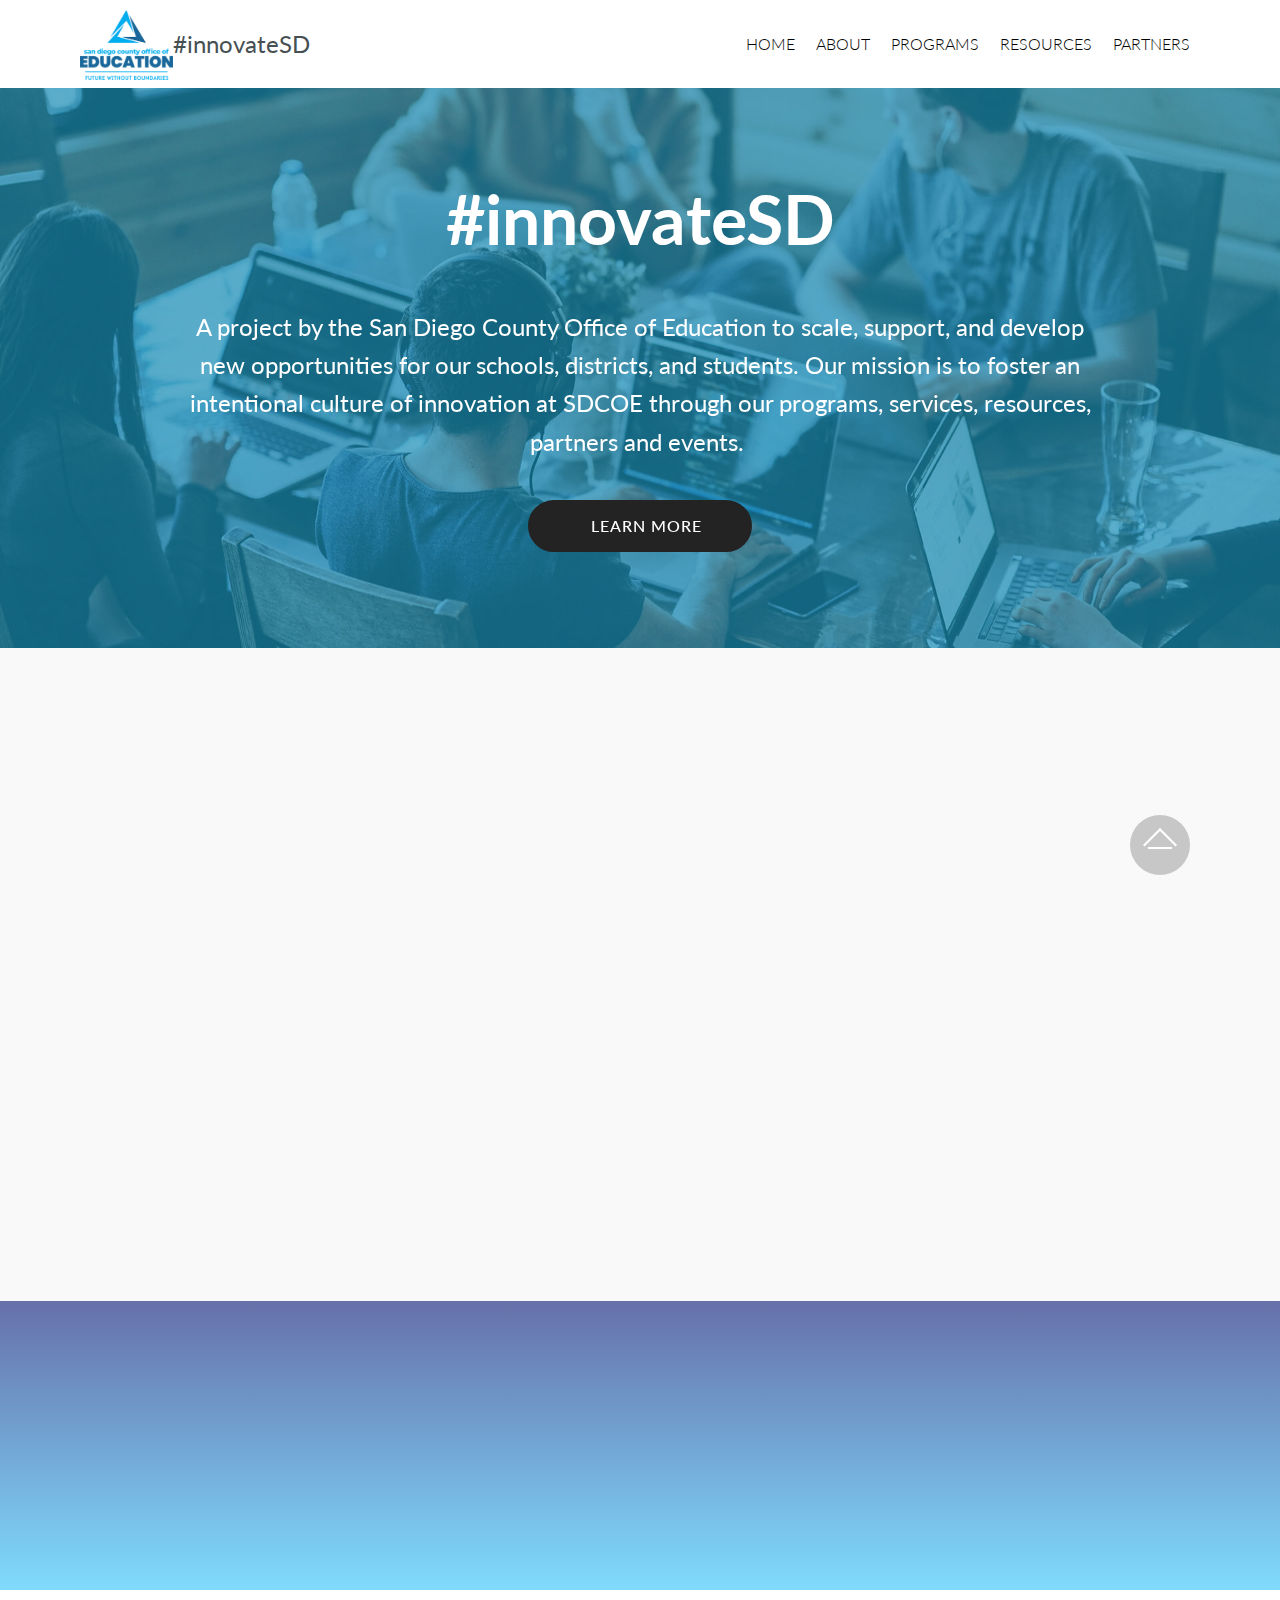
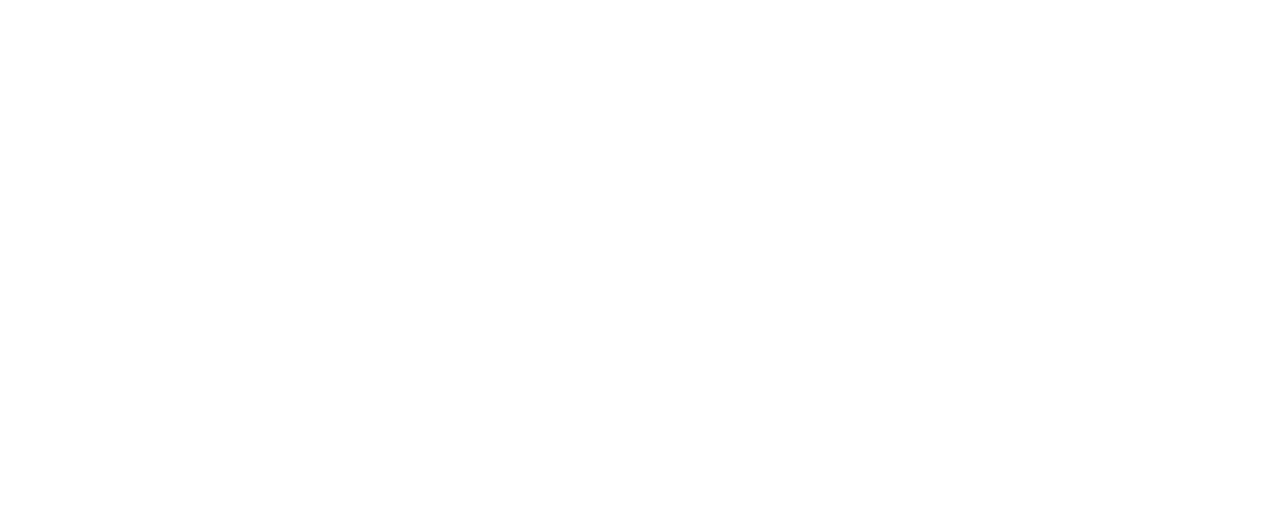
==== commit c93d3eb7: "Final Commit" ====
--- a/index.html
+++ b/index.html
@@ -1,10 +1,10 @@
 <!DOCTYPE html>
 <html  >
 <head>
-  <!-- Site made with Mobirise Website Builder v5.3.0, https://mobirise.com -->
+  <!-- Site made with Mobirise Website Builder v5.5.8, https://mobirise.com -->
   <meta charset="UTF-8">
   <meta http-equiv="X-UA-Compatible" content="IE=edge">
-  <meta name="generator" content="Mobirise v5.3.0, mobirise.com">
+  <meta name="generator" content="Mobirise v5.5.8, mobirise.com">
   <meta name="viewport" content="width=device-width, initial-scale=1, minimum-scale=1">
   <link rel="shortcut icon" href="assets/images/sdcoe-logo-tri-rgb-250px-224x173.png" type="image/x-icon">
   <meta name="description" content="#innovateSD: a project by the San Diego County Office of Education to scale, support, and develop new opportunities for our schools, districts, and students">
@@ -21,6 +21,8 @@
   <link rel="stylesheet" href="assets/dropdown/css/style.css">
   <link rel="stylesheet" href="assets/socicon/css/styles.css">
   <link rel="stylesheet" href="assets/theme/css/style.css">
+  <link rel="preload" href="https://fonts.googleapis.com/css?family=Lato:100,100i,300,300i,400,400i,700,700i,900,900i&display=swap" as="style" onload="this.onload=null;this.rel='stylesheet'">
+  <noscript><link rel="stylesheet" href="https://fonts.googleapis.com/css?family=Lato:100,100i,300,300i,400,400i,700,700i,900,900i&display=swap"></noscript>
   <link rel="preload" as="style" href="assets/mobirise/css/mbr-additional.css"><link rel="stylesheet" href="assets/mobirise/css/mbr-additional.css" type="text/css">
   
   
@@ -68,43 +70,40 @@
             </div>
         </div>
         <div class="collapse navbar-collapse" id="navbarSupportedContent">
-            <ul class="navbar-nav nav-dropdown" data-app-modern-menu="true"><li class="nav-item">
+            <ul class="navbar-nav nav-dropdown nav-right" data-app-modern-menu="true"><li class="nav-item">
                     <a class="nav-link link text-black display-4" href="index.html">
                         HOME</a>
                 </li><li class="nav-item"><a class="nav-link link text-black display-4" href="about.html">
                         ABOUT</a></li><li class="nav-item"><a class="nav-link link text-black display-4" href="programs.html">
                         PROGRAMS</a></li><li class="nav-item"><a class="nav-link link text-black display-4" href="resources.html">
                         RESOURCES</a></li><li class="nav-item"><a class="nav-link link text-black display-4" href="partners.html">
-                        PARTNERS</a></li><li class="nav-item"><a class="nav-link link text-black display-4" href="contact.html">
-                        CONTACT</a></li></ul>
-            <div class="navbar-buttons mbr-section-btn"><a class="btn btn-sm btn-primary display-4" href="events.html"><span class="mbri-calendar mbr-iconfont mbr-iconfont-btn"></span>
-                    
-                    EVENTS</a></div>
+                        PARTNERS</a></li></ul>
+            
         </div>
     </nav>
 </section>
 
-<section class="carousel slide cid-qRIgz9SrTf" data-interval="false" id="slider1-7">
-
-    
-
-    <div class="full-screen"><div class="mbr-slider slide carousel" data-keyboard="false" data-ride="carousel" data-interval="7000" data-pause="true"><ol class="carousel-indicators"><li data-app-prevent-settings="" data-target="#slider1-7" class=" active" data-slide-to="0"></li><li data-app-prevent-settings="" data-target="#slider1-7" data-slide-to="1"></li><li data-app-prevent-settings="" data-target="#slider1-7" data-slide-to="2"></li><li data-app-prevent-settings="" data-target="#slider1-7" data-slide-to="3"></li><li data-app-prevent-settings="" data-target="#slider1-7" data-slide-to="4"></li><li data-app-prevent-settings="" data-target="#slider1-7" data-slide-to="5"></li></ol><div class="carousel-inner" role="listbox"><div class="carousel-item slider-fullscreen-image active" data-bg-video-slide="false" style="background-image: url(assets/images/1280px-2019-ncov-cdc-23312-without-background-1280x1285.png);"><div class="container container-slide"><div class="image_wrapper"><div class="mbr-overlay" style="opacity: 0.4; background-color: rgb(0, 0, 0);"></div><img src="assets/images/1280px-2019-ncov-cdc-23312-without-background-1280x1285.png" title="Share. Play. Listen. Explore."><div class="carousel-caption justify-content-center"><div class="col-10 align-right"><h2 class="mbr-fonts-style display-1">Latest on COVID-19</h2><p class="lead mbr-text mbr-fonts-style display-5">The new <a href="https://covid-19.sdcoe.net/" target="_blank">COVID-19 SDCOE website</a> has resources for educators and administrators to support Distance Learning and Health Practices. </p><div class="mbr-section-btn" buttons="0"> <a class="btn display-4 btn-primary" href="https://covid-19.sdcoe.net/" target="_blank">COVID-19 SDCOE Website</a></div></div></div></div></div></div><div class="carousel-item slider-fullscreen-image" data-bg-video-slide="false" style="background-image: url(assets/images/fortnite-4129124-1920-1920x1278.jpg);"><div class="container container-slide"><div class="image_wrapper"><div class="mbr-overlay" style="opacity: 0.5;"></div><img src="assets/images/fortnite-4129124-1920-1920x1278.jpg" title="eSports"><div class="carousel-caption justify-content-center"><div class="col-10 align-center"><h2 class="mbr-fonts-style display-1">eSports</h2><p class="lead mbr-text mbr-fonts-style display-5">ESports offers serious team competition for students in San Diego County.<br></p><div class="mbr-section-btn" buttons="0"><a class="btn display-4 btn-white" href="https://esports.innovatesd.org/" target="_blank">LEARN MORE ABOUT ESPORTS</a> </div></div></div></div></div></div><div class="carousel-item slider-fullscreen-image" data-bg-video-slide="false" style="background-image: url(assets/images/26-del-lago-academy-2000x1333.png);"><div class="container container-slide"><div class="image_wrapper"><div class="mbr-overlay" style="opacity: 0.5;"></div><img src="assets/images/26-del-lago-academy-2000x1333.png" title="#innovateSD"><div class="carousel-caption justify-content-center"><div class="col-10 align-center"><h2 class="mbr-fonts-style display-1">#innovateSD</h2><p class="lead mbr-text mbr-fonts-style display-5">a project by the <a href="https://www.sdcoe.net/Pages/Home.aspx">San Diego County Office of Education</a> to scale, support, and develop new opportunities for our schools, districts, and students.</p><div class="mbr-section-btn" buttons="0"><a class="btn btn-primary display-4" href="https://www.innovatesd.org/index.html#content4-a" target="_blank">LEARN MORE</a> </div></div></div></div></div></div><div class="carousel-item slider-fullscreen-image" data-bg-video-slide="false" style="background-image: url(assets/images/frank-mckenna-222542-unsplash-2000x1331.jpg);"><div class="container container-slide"><div class="image_wrapper"><div class="mbr-overlay" style="opacity: 0.5;"></div><img src="assets/images/frank-mckenna-222542-unsplash-2000x1331.jpg" title="ideas = IMPACT"><div class="carousel-caption justify-content-center"><div class="col-10 align-left"><h2 class="mbr-fonts-style display-1">ideas = IMPACT</h2><p class="lead mbr-text mbr-fonts-style display-5">We enable, support, and inspire innovative solutions to advance student learning, teaching, and research in our San Diego educational community.</p><div class="mbr-section-btn" buttons="0"><a class="btn btn-primary display-4" href="https://www.innovatesd.org/partners.html" target="_blank">PARTNER WITH US</a> </div></div></div></div></div></div><div class="carousel-item slider-fullscreen-image" data-bg-video-slide="false" style="background-image: url(assets/images/screen-shot-2019-02-08-at-10.56.19-am-1678x1452.png);"><div class="container container-slide"><div class="image_wrapper"><div class="mbr-overlay" style="opacity: 0.5;"></div><img src="assets/images/screen-shot-2019-02-08-at-10.56.19-am-1678x1452.png" title="MESI"><div class="carousel-caption justify-content-center"><div class="col-10 align-center"><h2 class="mbr-fonts-style display-1">MESI</h2><p class="lead mbr-text mbr-fonts-style display-5">Making | Entrepreneurship | STEAM | Inventing<br></p><div class="mbr-section-btn" buttons="0"> <a class="btn display-4 btn-info" href="https://mesi.innovatesd.org/" target="_blank">LEARN MORE ABOUT MESI</a></div></div></div></div></div></div><div class="carousel-item slider-fullscreen-image" data-bg-video-slide="false" style="background-image: url(assets/images/teacher-collaboration-2000x1333.jpg);"><div class="container container-slide"><div class="image_wrapper"><div class="mbr-overlay" style="opacity: 0.4; background-color: rgb(0, 0, 0);"></div><img src="assets/images/teacher-collaboration-2000x1333.jpg" title="Share. Play. Listen. Explore."><div class="carousel-caption justify-content-center"><div class="col-10 align-right"><h2 class="mbr-fonts-style display-1">Share. Play. Listen. Explore.</h2><p class="lead mbr-text mbr-fonts-style display-5">Collaborate with San Diego educators, students, leaders, and industry partners<br></p><div class="mbr-section-btn" buttons="0"> <a class="btn display-4 btn-primary" href="events.html">ATTEND AN SDCOE EVENT</a></div></div></div></div></div></div></div><a data-app-prevent-settings="" class="carousel-control carousel-control-prev" role="button" data-slide="prev" href="#slider1-7"><span aria-hidden="true" class="mbri-left mbr-iconfont"></span><span class="sr-only">Previous</span></a><a data-app-prevent-settings="" class="carousel-control carousel-control-next" role="button" data-slide="next" href="#slider1-7"><span aria-hidden="true" class="mbri-right mbr-iconfont"></span><span class="sr-only">Next</span></a></div></div>
-
-</section>
-
-<section class="mbr-section content4 cid-qRIDmU4zsj" id="content4-a">
-
-    
-
-    <div class="container">
-        <div class="media-container-row">
-            <div class="title col-12 col-md-8">
-                <h2 class="align-center pb-3 mbr-fonts-style display-2">Mission</h2>
-                <h3 class="mbr-section-subtitle align-center mbr-light mbr-fonts-style display-5">Our mission is to foster an intentional culture of innovation at SDCOE through our programs, services, resources, partners and events.&nbsp;</h3>
-                
-            </div>
-        </div>
-    </div>
+<section class="header1 cid-sVJNTvRB0f mbr-parallax-background" id="header1-5i">
+
+    
+
+    <div class="mbr-overlay" style="opacity: 0.6; background-color: rgb(20, 157, 204);">
+    </div>
+
+    <div class="container">
+        <div class="row justify-content-md-center">
+            <div class="mbr-white col-md-10">
+                <h1 class="mbr-section-title align-center mbr-bold pb-3 mbr-fonts-style display-1">#innovateSD</h1>
+                <h3 class="mbr-section-subtitle align-center mbr-light pb-3 mbr-fonts-style display-2"></h3>
+                <p class="mbr-text align-center pb-3 mbr-fonts-style display-5">
+                    A project by the San Diego County Office of Education to scale, support, and develop new opportunities for our schools, districts, and students. Our mission is to foster an intentional culture of innovation at SDCOE through our programs, services, resources, partners and events.&nbsp;<br> 
+                </p>
+                <div class="mbr-section-btn align-center"><a class="btn btn-md btn-secondary display-4" href="https://www.sdcoe.net/educators/innovation" target="_blank">
+                        <span class="mbr-iconfont mbri-file"></span>LEARN MORE</a></div>
+            </div>
+        </div>
+    </div>
+
 </section>
 
 <section class="features2 cid-qRICVz33dC" id="features2-8">
@@ -267,7 +266,7 @@
             </div>
         </div>
     </div>
-</section><section style="background-color: #fff; font-family: -apple-system, BlinkMacSystemFont, 'Segoe UI', 'Roboto', 'Helvetica Neue', Arial, sans-serif; color:#aaa; font-size:12px; padding: 0; align-items: center; display: flex;"><a href="https://mobirise.site/m" style="flex: 1 1; height: 3rem; padding-left: 1rem;"></a><p style="flex: 0 0 auto; margin:0; padding-right:1rem;">Designed with <a href="https://mobirise.site/b" style="color:#aaa;">Mobirise</a> templates</p></section><script src="assets/web/assets/jquery/jquery.min.js"></script>  <script src="assets/popper/popper.min.js"></script>  <script src="assets/bootstrap/js/bootstrap.min.js"></script>  <script src="assets/tether/tether.min.js"></script>  <script src="assets/smoothscroll/smooth-scroll.js"></script>  <script src="assets/viewportchecker/jquery.viewportchecker.js"></script>  <script src="assets/dropdown/js/nav-dropdown.js"></script>  <script src="assets/dropdown/js/navbar-dropdown.js"></script>  <script src="assets/touchswipe/jquery.touch-swipe.min.js"></script>  <script src="assets/ytplayer/jquery.mb.ytplayer.min.js"></script>  <script src="assets/vimeoplayer/jquery.mb.vimeo_player.js"></script>  <script src="assets/bootstrapcarouselswipe/bootstrap-carousel-swipe.js"></script>  <script src="assets/sociallikes/social-likes.js"></script>  <script src="assets/theme/js/script.js"></script>  <script src="assets/slidervideo/script.js"></script>  
+</section><section style="background-color: #fff; font-family: -apple-system, BlinkMacSystemFont, 'Segoe UI', 'Roboto', 'Helvetica Neue', Arial, sans-serif; color:#aaa; font-size:12px; padding: 0; align-items: center; display: flex;"><a href="https://mobirise.site/f" style="flex: 1 1; height: 3rem; padding-left: 1rem;"></a><p style="flex: 0 0 auto; margin:0; padding-right:1rem;"><a href="https://mobirise.site/c" style="color:#aaa;">This</a> website was started with Mobirise</p></section><script src="assets/popper/popper.min.js"></script>  <script src="assets/web/assets/jquery/jquery.min.js"></script>  <script src="assets/bootstrap/js/bootstrap.min.js"></script>  <script src="assets/tether/tether.min.js"></script>  <script src="assets/smoothscroll/smooth-scroll.js"></script>  <script src="assets/viewportchecker/jquery.viewportchecker.js"></script>  <script src="assets/parallax/jarallax.min.js"></script>  <script src="assets/dropdown/js/nav-dropdown.js"></script>  <script src="assets/dropdown/js/navbar-dropdown.js"></script>  <script src="assets/touchswipe/jquery.touch-swipe.min.js"></script>  <script src="assets/sociallikes/social-likes.js"></script>  <script src="assets/theme/js/script.js"></script>  
   
   
  <div id="scrollToTop" class="scrollToTop mbr-arrow-up"><a style="text-align: center;"><i class="mbr-arrow-up-icon mbr-arrow-up-icon-cm cm-icon cm-icon-smallarrow-up"></i></a></div>
--- a/assets/mobirise/css/mbr-additional.css
+++ b/assets/mobirise/css/mbr-additional.css
@@ -1,9 +1,3 @@
-@import url(https://fonts.googleapis.com/css?family=Lato:100,100i,300,300i,400,400i,700,700i,900,900i&display=swap);
-
-
-
-
-
 body {
   font-family: Rubik;
 }
@@ -684,6 +678,11 @@
 section.lazy-placeholder:after {
   opacity: 0.3;
 }
+.cid-sVJNTvRB0f {
+  padding-top: 90px;
+  padding-bottom: 90px;
+  background-image: url("../../../assets/images/background4.jpg");
+}
 .cid-qRIc35awCe .navbar {
   background: #ffffff;
   transition: none;
@@ -910,6 +909,10 @@
 .cid-qRIc35awCe .collapsed .navbar-collapse.collapsing .navbar-nav .nav-item,
 .cid-qRIc35awCe .collapsed .navbar-collapse.show .navbar-nav .nav-item {
   clear: both;
+}
+.cid-qRIc35awCe .collapsed .navbar-collapse.collapsing .navbar-nav .nav-item:last-child,
+.cid-qRIc35awCe .collapsed .navbar-collapse.show .navbar-nav .nav-item:last-child {
+  margin-bottom: 1rem;
 }
 .cid-qRIc35awCe .collapsed .navbar-collapse.collapsing .navbar-buttons,
 .cid-qRIc35awCe .collapsed .navbar-collapse.show .navbar-buttons {
@@ -1005,6 +1008,10 @@
   .cid-qRIc35awCe .navbar-collapse.show .navbar-nav .nav-item {
     clear: both;
   }
+  .cid-qRIc35awCe .navbar-collapse.collapsing .navbar-nav .nav-item:last-child,
+  .cid-qRIc35awCe .navbar-collapse.show .navbar-nav .nav-item:last-child {
+    margin-bottom: 1rem;
+  }
   .cid-qRIc35awCe .navbar-collapse.collapsing .navbar-buttons,
   .cid-qRIc35awCe .navbar-collapse.show .navbar-buttons {
     text-align: center;
@@ -1065,257 +1072,6 @@
 .cid-qRIc35awCe .dropdown-item:hover {
   color: #767676 !important;
 }
-.cid-qRIgz9SrTf .modal-body .close {
-  background: #1b1b1b;
-}
-.cid-qRIgz9SrTf .modal-body .close span {
-  font-style: normal;
-}
-.cid-qRIgz9SrTf .carousel-inner > .active,
-.cid-qRIgz9SrTf .carousel-inner > .next,
-.cid-qRIgz9SrTf .carousel-inner > .prev {
-  display: table;
-}
-.cid-qRIgz9SrTf .carousel-control .icon-next,
-.cid-qRIgz9SrTf .carousel-control .icon-prev {
-  margin-top: -18px;
-  font-size: 40px;
-  line-height: 27px;
-}
-.cid-qRIgz9SrTf .carousel-control:hover {
-  background: #1b1b1b;
-  color: #fff;
-  opacity: 1;
-}
-@media (max-width: 767px) {
-  .cid-qRIgz9SrTf .container .carousel-control {
-    margin-bottom: 0;
-  }
-}
-.cid-qRIgz9SrTf .boxed-slider {
-  position: relative;
-  padding: 93px 0;
-}
-.cid-qRIgz9SrTf .boxed-slider > div {
-  position: relative;
-}
-.cid-qRIgz9SrTf .container img {
-  width: 100%;
-}
-.cid-qRIgz9SrTf .container img + .row {
-  position: absolute;
-  top: 50%;
-  left: 0;
-  right: 0;
-  -webkit-transform: translateY(-50%);
-  -moz-transform: translateY(-50%);
-  transform: translateY(-50%);
-  z-index: 2;
-}
-.cid-qRIgz9SrTf .mbr-section {
-  padding: 0;
-  background-attachment: scroll;
-}
-.cid-qRIgz9SrTf .mbr-table-cell {
-  padding: 0;
-}
-.cid-qRIgz9SrTf .container .carousel-indicators {
-  margin-bottom: 3px;
-}
-.cid-qRIgz9SrTf .carousel-caption {
-  top: 50%;
-  right: 0;
-  bottom: auto;
-  left: 0;
-  display: flex;
-  align-items: center;
-  -webkit-transform: translateY(-50%);
-  transform: translateY(-50%);
-}
-.cid-qRIgz9SrTf .mbr-overlay {
-  z-index: 1;
-}
-.cid-qRIgz9SrTf .container-slide.container {
-  min-width: 100%;
-  min-height: 100vh;
-  padding: 0;
-}
-.cid-qRIgz9SrTf .carousel-item {
-  background-position: 50% 50%;
-  background-repeat: no-repeat;
-  background-size: cover;
-  -o-transition: -o-transform 0.6s ease-in-out;
-  -webkit-transition: -webkit-transform 0.6s ease-in-out;
-  transition: transform 0.6s ease-in-out, -webkit-transform 0.6s ease-in-out, -o-transform 0.6s ease-in-out;
-  -webkit-backface-visibility: hidden;
-  backface-visibility: hidden;
-  -webkit-perspective: 1000px;
-  perspective: 1000px;
-}
-@media (max-width: 576px) {
-  .cid-qRIgz9SrTf .carousel-item .container {
-    width: 100%;
-  }
-}
-.cid-qRIgz9SrTf .carousel-item-next.carousel-item-left,
-.cid-qRIgz9SrTf .carousel-item-prev.carousel-item-right {
-  -webkit-transform: translate3d(0, 0, 0);
-  transform: translate3d(0, 0, 0);
-}
-.cid-qRIgz9SrTf .active.carousel-item-right,
-.cid-qRIgz9SrTf .carousel-item-next {
-  -webkit-transform: translate3d(100%, 0, 0);
-  transform: translate3d(100%, 0, 0);
-}
-.cid-qRIgz9SrTf .active.carousel-item-left,
-.cid-qRIgz9SrTf .carousel-item-prev {
-  -webkit-transform: translate3d(-100%, 0, 0);
-  transform: translate3d(-100%, 0, 0);
-}
-.cid-qRIgz9SrTf .mbr-slider .carousel-control {
-  top: 50%;
-  width: 70px;
-  height: 70px;
-  margin-top: -1.5rem;
-  font-size: 35px;
-  background-color: rgba(0, 0, 0, 0.5);
-  border: 2px solid #fff;
-  border-radius: 50%;
-  transition: all .3s;
-}
-.cid-qRIgz9SrTf .mbr-slider .carousel-control.carousel-control-prev {
-  left: 0;
-  margin-left: 2.5rem;
-}
-.cid-qRIgz9SrTf .mbr-slider .carousel-control.carousel-control-next {
-  right: 0;
-  margin-right: 2.5rem;
-}
-.cid-qRIgz9SrTf .mbr-slider .carousel-control .mbr-iconfont {
-  font-size: 2rem;
-}
-@media (max-width: 767px) {
-  .cid-qRIgz9SrTf .mbr-slider .carousel-control {
-    top: auto;
-    bottom: 1rem;
-  }
-}
-.cid-qRIgz9SrTf .mbr-slider .carousel-indicators {
-  position: absolute;
-  bottom: 0;
-  margin-bottom: 1.5rem !important;
-}
-.cid-qRIgz9SrTf .mbr-slider .carousel-indicators li {
-  max-width: 20px;
-  width: 20px;
-  height: 20px;
-  max-height: 20px;
-  margin: 3px;
-  background-color: rgba(0, 0, 0, 0.5);
-  border: 2px solid #fff;
-  border-radius: 50%;
-  opacity: .5;
-  transition: all .3s;
-}
-.cid-qRIgz9SrTf .mbr-slider .carousel-indicators li.active,
-.cid-qRIgz9SrTf .mbr-slider .carousel-indicators li:hover {
-  opacity: .9;
-}
-.cid-qRIgz9SrTf .mbr-slider .carousel-indicators li::after,
-.cid-qRIgz9SrTf .mbr-slider .carousel-indicators li::before {
-  content: none;
-}
-.cid-qRIgz9SrTf .mbr-slider .carousel-indicators.ie-fix {
-  left: 50%;
-  display: block;
-  width: 60%;
-  margin-left: -30%;
-  text-align: center;
-}
-@media (max-width: 576px) {
-  .cid-qRIgz9SrTf .mbr-slider .carousel-indicators {
-    display: none !important;
-  }
-}
-.cid-qRIgz9SrTf .mbr-slider > .container img {
-  width: 100%;
-}
-.cid-qRIgz9SrTf .mbr-slider > .container img + .row {
-  position: absolute;
-  top: 50%;
-  right: 0;
-  left: 0;
-  z-index: 2;
-  -moz-transform: translateY(-50%);
-  -webkit-transform: translateY(-50%);
-  transform: translateY(-50%);
-}
-.cid-qRIgz9SrTf .mbr-slider > .container .carousel-indicators {
-  margin-bottom: 3px;
-}
-@media (max-width: 576px) {
-  .cid-qRIgz9SrTf .mbr-slider > .container .carousel-control {
-    margin-bottom: 0;
-  }
-}
-.cid-qRIgz9SrTf .mbr-slider .mbr-section {
-  padding: 0;
-  background-attachment: scroll;
-}
-.cid-qRIgz9SrTf .mbr-slider .mbr-table-cell {
-  padding: 0;
-}
-.cid-qRIgz9SrTf .carousel-item .container.container-slide {
-  position: initial;
-  width: auto;
-  min-height: 0;
-}
-.cid-qRIgz9SrTf .full-screen .slider-fullscreen-image {
-  min-height: 100vh;
-  background-repeat: no-repeat;
-  background-position: 50% 50%;
-  background-size: cover;
-}
-.cid-qRIgz9SrTf .full-screen .slider-fullscreen-image.active {
-  display: -o-flex;
-}
-.cid-qRIgz9SrTf .full-screen .container {
-  width: auto;
-  padding-right: 0;
-  padding-left: 0;
-}
-.cid-qRIgz9SrTf .full-screen .carousel-item .container.container-slide {
-  width: 100%;
-  min-height: 100vh;
-  padding: 0;
-}
-.cid-qRIgz9SrTf .full-screen .carousel-item .container.container-slide img {
-  display: none;
-}
-.cid-qRIgz9SrTf .mbr-background-video-preview {
-  position: absolute;
-  top: 0;
-  right: 0;
-  bottom: 0;
-  left: 0;
-}
-.cid-qRIgz9SrTf .mbr-overlay ~ .container-slide {
-  z-index: auto;
-}
-.cid-qRIgz9SrTf H2 {
-  color: #ffffff;
-}
-.cid-qRIgz9SrTf P {
-  color: #ffffff;
-}
-.cid-qRIDmU4zsj {
-  padding-top: 60px;
-  padding-bottom: 60px;
-  background-color: #ffffff;
-}
-.cid-qRIDmU4zsj .mbr-section-subtitle {
-  color: #767676;
-}
 .cid-qRICVz33dC {
   padding-top: 90px;
   padding-bottom: 90px;
@@ -2198,6 +1954,10 @@
 .cid-qRIc35awCe .collapsed .navbar-collapse.show .navbar-nav .nav-item {
   clear: both;
 }
+.cid-qRIc35awCe .collapsed .navbar-collapse.collapsing .navbar-nav .nav-item:last-child,
+.cid-qRIc35awCe .collapsed .navbar-collapse.show .navbar-nav .nav-item:last-child {
+  margin-bottom: 1rem;
+}
 .cid-qRIc35awCe .collapsed .navbar-collapse.collapsing .navbar-buttons,
 .cid-qRIc35awCe .collapsed .navbar-collapse.show .navbar-buttons {
   text-align: center;
@@ -2292,6 +2052,10 @@
   .cid-qRIc35awCe .navbar-collapse.show .navbar-nav .nav-item {
     clear: both;
   }
+  .cid-qRIc35awCe .navbar-collapse.collapsing .navbar-nav .nav-item:last-child,
+  .cid-qRIc35awCe .navbar-collapse.show .navbar-nav .nav-item:last-child {
+    margin-bottom: 1rem;
+  }
   .cid-qRIc35awCe .navbar-collapse.collapsing .navbar-buttons,
   .cid-qRIc35awCe .navbar-collapse.show .navbar-buttons {
     text-align: center;
@@ -3021,127 +2785,317 @@
 .cid-qRIc35awCe .dropdown-item:hover {
   color: #767676 !important;
 }
-.cid-qSO2hJjo4W {
+.cid-qSQNTbFFe9 {
   padding-top: 120px;
-  padding-bottom: 60px;
-  background-color: #ffffff;
-}
-.cid-qSO2hJjo4W .mbr-section-subtitle {
+  padding-bottom: 90px;
+  background-image: url("../../../assets/images/03.jpg");
+}
+.cid-qSQNTbFFe9 .icons-media-container {
+  display: flex;
+  justify-content: center;
+  -webkit-justify-content: center;
+  flex-direction: row;
+  -webkit-flex-direction: row;
+  flex-wrap: wrap;
+  -webkit-flex-wrap: wrap;
+  padding-top: 4rem;
+}
+.cid-qSQNTbFFe9 .icons-media-container .mbr-iconfont {
+  font-size: 96px;
+  color: #ffffff;
+}
+.cid-qSQNTbFFe9 .icons-media-container .icon-block {
+  padding-bottom: 1rem;
+}
+.cid-qSQNTbFFe9 .mbr-text {
+  color: #ffffff;
+}
+.cid-qSQNTbFFe9 .card {
+  padding-bottom: 1.5rem;
+}
+.cid-qSOKrZGWUC {
+  padding-top: 90px;
+  padding-bottom: 0px;
+  background-color: #f9f9f9;
+}
+.cid-qSOKrZGWUC h2 {
+  text-align: left;
+}
+.cid-qSOKrZGWUC h4 {
+  text-align: left;
+  font-weight: 500;
+}
+.cid-qSOKrZGWUC p {
   color: #767676;
-}
-.cid-qSNe6xUjTk {
-  padding-top: 60px;
+  text-align: left;
+}
+.cid-qSOKrZGWUC .aside-content {
+  flex-basis: 100%;
+}
+.cid-qSOKrZGWUC .block-content {
+  display: -webkit-flex;
+  flex-direction: column;
+  -webkit-flex-direction: column;
+  word-break: break-word;
+}
+.cid-qSOKrZGWUC .media {
+  margin: initial;
+  align-items: center;
+}
+.cid-qSOKrZGWUC .mbr-figure {
+  align-self: flex-start;
+  -webkit-align-self: flex-start;
+  -webkit-flex-shrink: 0;
+  flex-shrink: 0;
+}
+.cid-qSOKrZGWUC .card-img {
+  padding-right: 2rem;
+  width: auto;
+}
+.cid-qSOKrZGWUC .card-img span {
+  font-size: 72px;
+  color: #707070;
+}
+@media (min-width: 992px) {
+  .cid-qSOKrZGWUC .mbr-figure {
+    padding-right: 4rem;
+  }
+}
+@media (max-width: 991px) {
+  .cid-qSOKrZGWUC .mbr-figure {
+    padding-right: 0;
+    padding-bottom: 1rem;
+    margin-bottom: 2rem;
+  }
+}
+@media (max-width: 300px) {
+  .cid-qSOKrZGWUC .card-img span {
+    font-size: 40px !important;
+  }
+}
+.cid-qSOKqQUMZz {
+  padding-top: 90px;
+  padding-bottom: 0px;
+  background-color: #f9f9f9;
+}
+.cid-qSOKqQUMZz h2 {
+  text-align: left;
+}
+.cid-qSOKqQUMZz h4 {
+  text-align: left;
+  font-weight: 500;
+}
+.cid-qSOKqQUMZz p {
+  color: #767676;
+  text-align: left;
+}
+.cid-qSOKqQUMZz .aside-content {
+  flex-basis: 100%;
+}
+.cid-qSOKqQUMZz .block-content {
+  display: -webkit-flex;
+  flex-direction: column;
+  -webkit-flex-direction: column;
+  word-break: break-word;
+}
+.cid-qSOKqQUMZz .media {
+  margin: initial;
+  align-items: center;
+}
+.cid-qSOKqQUMZz .mbr-figure {
+  align-self: flex-start;
+  -webkit-align-self: flex-start;
+  -webkit-flex-shrink: 0;
+  flex-shrink: 0;
+}
+.cid-qSOKqQUMZz .card-img {
+  padding-right: 2rem;
+  width: auto;
+}
+.cid-qSOKqQUMZz .card-img span {
+  font-size: 72px;
+  color: #707070;
+}
+@media (min-width: 992px) {
+  .cid-qSOKqQUMZz .mbr-figure {
+    padding-right: 4rem;
+    padding-right: 0;
+    padding-left: 4rem;
+  }
+  .cid-qSOKqQUMZz .media-container-row {
+    -webkit-flex-direction: row-reverse;
+  }
+}
+@media (max-width: 991px) {
+  .cid-qSOKqQUMZz .mbr-figure {
+    padding-right: 0;
+    padding-bottom: 1rem;
+    margin-bottom: 2rem;
+    padding-bottom: 0;
+    margin-bottom: 0;
+    padding-top: 1rem;
+    margin-top: 2rem;
+  }
+  .cid-qSOKqQUMZz .media-container-row {
+    -webkit-flex-direction: column-reverse;
+  }
+}
+@media (max-width: 300px) {
+  .cid-qSOKqQUMZz .card-img span {
+    font-size: 40px !important;
+  }
+}
+.cid-qSOGGZhygj {
+  padding-top: 90px;
+  padding-bottom: 0px;
+  background-color: #f9f9f9;
+}
+.cid-qSOGGZhygj h2 {
+  text-align: left;
+}
+.cid-qSOGGZhygj h4 {
+  text-align: left;
+  font-weight: 500;
+}
+.cid-qSOGGZhygj p {
+  color: #767676;
+  text-align: left;
+}
+.cid-qSOGGZhygj .aside-content {
+  flex-basis: 100%;
+}
+.cid-qSOGGZhygj .block-content {
+  display: -webkit-flex;
+  flex-direction: column;
+  -webkit-flex-direction: column;
+  word-break: break-word;
+}
+.cid-qSOGGZhygj .media {
+  margin: initial;
+  align-items: center;
+}
+.cid-qSOGGZhygj .mbr-figure {
+  align-self: flex-start;
+  -webkit-align-self: flex-start;
+  -webkit-flex-shrink: 0;
+  flex-shrink: 0;
+}
+.cid-qSOGGZhygj .card-img {
+  padding-right: 2rem;
+  width: auto;
+}
+.cid-qSOGGZhygj .card-img span {
+  font-size: 72px;
+  color: #707070;
+}
+@media (min-width: 992px) {
+  .cid-qSOGGZhygj .mbr-figure {
+    padding-right: 4rem;
+  }
+}
+@media (max-width: 991px) {
+  .cid-qSOGGZhygj .mbr-figure {
+    padding-right: 0;
+    padding-bottom: 1rem;
+    margin-bottom: 2rem;
+  }
+}
+@media (max-width: 300px) {
+  .cid-qSOGGZhygj .card-img span {
+    font-size: 40px !important;
+  }
+}
+.cid-qSOGRiNiGW {
+  padding-top: 90px;
   padding-bottom: 90px;
-  background-color: #ffffff;
-}
-.cid-qSNe6xUjTk .mbr-iconfont {
-  font-size: 48px;
-  padding-right: 1rem;
-}
-.cid-qSNe6xUjTk .input {
-  margin-bottom: 15px;
-}
-.cid-qSNe6xUjTk .map {
-  width: 100%;
-  height: 30rem;
-}
-.cid-qSNe6xUjTk .map iframe {
-  width: inherit;
-  height: 100%;
-}
-.cid-qSNe6xUjTk .icon-block {
-  margin-bottom: 10px;
+  background-color: #f9f9f9;
+}
+.cid-qSOGRiNiGW h2 {
+  text-align: left;
+}
+.cid-qSOGRiNiGW h4 {
+  text-align: left;
+  font-weight: 500;
+}
+.cid-qSOGRiNiGW p {
+  color: #767676;
+  text-align: left;
+}
+.cid-qSOGRiNiGW .aside-content {
+  flex-basis: 100%;
+}
+.cid-qSOGRiNiGW .block-content {
   display: -webkit-flex;
+  flex-direction: column;
+  -webkit-flex-direction: column;
+  word-break: break-word;
+}
+.cid-qSOGRiNiGW .media {
+  margin: initial;
   align-items: center;
-  -webkit-align-items: center;
-}
-.cid-qSNe6xUjTk .icon-block .icon-block__icon {
-  display: inline-block;
+}
+.cid-qSOGRiNiGW .mbr-figure {
+  align-self: flex-start;
+  -webkit-align-self: flex-start;
+  -webkit-flex-shrink: 0;
   flex-shrink: 0;
-  -webkit-flex-shrink: 0;
-}
-.cid-qSNe6xUjTk .icon-block .icon-block__title {
-  display: inline-block;
-  align-self: center;
-  -webkit-align-self: center;
-  margin-bottom: 0;
-  line-height: 1;
-  font-style: italic;
-}
-.cid-qSNe6xUjTk .mbr-text {
-  color: #767676;
-}
-.cid-qSNe6xUjTk a:not([href]):not([tabindex]) {
-  color: #fff;
-  border-radius: 3px;
-}
-.cid-qSNe6xUjTk .multi-horizontal {
-  flex-grow: 1;
-  -webkit-flex-grow: 1;
-  max-width: 100%;
-}
-.cid-qSNe6xUjTk .input-group-btn {
-  display: block;
-  text-align: center;
-}
-.cid-qSNe6xUjTk .google-map {
-  height: 25rem;
-  position: relative;
-}
-.cid-qSNe6xUjTk .google-map iframe {
-  height: 100%;
-  width: 100%;
-}
-.cid-qSNe6xUjTk .google-map [data-state-details] {
-  color: #6b6763;
-  font-family: Montserrat;
-  height: 1.5em;
-  margin-top: -0.75em;
-  padding-left: 1.25rem;
-  padding-right: 1.25rem;
-  position: absolute;
-  text-align: center;
-  top: 50%;
-  width: 100%;
-}
-.cid-qSNe6xUjTk .google-map[data-state] {
-  background: #e9e5dc;
-}
-.cid-qSNe6xUjTk .google-map[data-state="loading"] [data-state-details] {
-  display: none;
-}
-@media (max-width: 767px) {
-  .cid-qSNe6xUjTk h2 {
-    padding-top: 2rem;
-  }
-}
-@media (min-width: 768px) {
-  .cid-qSNe6xUjTk .container > .row > .col-md-6:first-child {
-    padding-right: 30px;
-  }
-  .cid-qSNe6xUjTk .container > .row > .col-md-6:last-child {
-    padding-left: 30px;
-  }
-}
-.cid-qSOMXFgk4L {
+}
+.cid-qSOGRiNiGW .card-img {
+  padding-right: 2rem;
+  width: auto;
+}
+.cid-qSOGRiNiGW .card-img span {
+  font-size: 72px;
+  color: #707070;
+}
+@media (min-width: 992px) {
+  .cid-qSOGRiNiGW .mbr-figure {
+    padding-right: 4rem;
+    padding-right: 0;
+    padding-left: 4rem;
+  }
+  .cid-qSOGRiNiGW .media-container-row {
+    -webkit-flex-direction: row-reverse;
+  }
+}
+@media (max-width: 991px) {
+  .cid-qSOGRiNiGW .mbr-figure {
+    padding-right: 0;
+    padding-bottom: 1rem;
+    margin-bottom: 2rem;
+    padding-bottom: 0;
+    margin-bottom: 0;
+    padding-top: 1rem;
+    margin-top: 2rem;
+  }
+  .cid-qSOGRiNiGW .media-container-row {
+    -webkit-flex-direction: column-reverse;
+  }
+}
+@media (max-width: 300px) {
+  .cid-qSOGRiNiGW .card-img span {
+    font-size: 40px !important;
+  }
+}
+.cid-qSOMPytaAs {
   padding-top: 30px;
   padding-bottom: 30px;
   background-color: #2e2e2e;
 }
-.cid-qSOMXFgk4L .row-links {
+.cid-qSOMPytaAs .row-links {
   width: 100%;
   justify-content: center;
 }
-.cid-qSOMXFgk4L .social-row {
+.cid-qSOMPytaAs .social-row {
   width: 100%;
   justify-content: center;
 }
-.cid-qSOMXFgk4L .media-container-row {
+.cid-qSOMPytaAs .media-container-row {
   flex-direction: column;
   justify-content: center;
   align-items: center;
 }
-.cid-qSOMXFgk4L .media-container-row .foot-menu {
+.cid-qSOMPytaAs .media-container-row .foot-menu {
   list-style: none;
   display: flex;
   justify-content: center;
@@ -3149,13 +3103,13 @@
   padding: 0;
   margin-bottom: 0;
 }
-.cid-qSOMXFgk4L .media-container-row .foot-menu li {
+.cid-qSOMPytaAs .media-container-row .foot-menu li {
   padding: 0 1rem 1rem 1rem;
 }
-.cid-qSOMXFgk4L .media-container-row .foot-menu li p {
+.cid-qSOMPytaAs .media-container-row .foot-menu li p {
   margin: 0;
 }
-.cid-qSOMXFgk4L .media-container-row .social-list {
+.cid-qSOMPytaAs .media-container-row .social-list {
   padding-left: 0;
   margin-bottom: 0;
   list-style: none;
@@ -3164,34 +3118,69 @@
   justify-content: flex-end;
   -webkit-justify-content: flex-end;
 }
-.cid-qSOMXFgk4L .media-container-row .social-list .mbr-iconfont-social {
+.cid-qSOMPytaAs .media-container-row .social-list .mbr-iconfont-social {
   font-size: 1.5rem;
   color: #ffffff;
 }
-.cid-qSOMXFgk4L .media-container-row .social-list .soc-item {
+.cid-qSOMPytaAs .media-container-row .social-list .soc-item {
   margin: 0 .5rem;
 }
-.cid-qSOMXFgk4L .media-container-row .social-list a {
+.cid-qSOMPytaAs .media-container-row .social-list a {
   margin: 0;
   opacity: .5;
   -webkit-transition: .2s linear;
   transition: .2s linear;
 }
-.cid-qSOMXFgk4L .media-container-row .social-list a:hover {
+.cid-qSOMPytaAs .media-container-row .social-list a:hover {
   opacity: 1;
 }
 @media (max-width: 767px) {
-  .cid-qSOMXFgk4L .media-container-row .social-list {
+  .cid-qSOMPytaAs .media-container-row .social-list {
     justify-content: center;
     -webkit-justify-content: center;
   }
 }
-.cid-qSOMXFgk4L .media-container-row .row-copirayt {
+.cid-qSOMPytaAs .media-container-row .row-copirayt {
   word-break: break-word;
   width: 100%;
 }
-.cid-qSOMXFgk4L .media-container-row .row-copirayt p {
+.cid-qSOMPytaAs .media-container-row .row-copirayt p {
   width: 100%;
+}
+.cid-qSP6rkgGdB {
+  padding-top: 120px;
+  padding-bottom: 90px;
+  background-color: #f9f9f9;
+}
+.cid-qSP6rkgGdB h3 {
+  font-weight: 300;
+}
+.cid-qSP6rkgGdB .card-img {
+  width: initial;
+}
+.cid-qSP6rkgGdB .card-img .mbr-iconfont {
+  font-size: 48px;
+  padding-right: 1rem;
+}
+.cid-qSP6rkgGdB .media-container-row {
+  word-wrap: break-word;
+  padding-bottom: 2rem;
+  height: 100%;
+}
+.cid-qSP6rkgGdB .media {
+  margin: initial;
+  align-items: center;
+}
+.cid-qSP6rkgGdB .mbr-section-subtitle {
+  color: #767676;
+}
+.cid-qSP6rkgGdB .mbr-text {
+  color: #767676;
+}
+.cid-qSP6rkgGdB .media-container-column {
+  display: -webkit-flex;
+  flex-direction: column;
+  -webkit-flex-direction: column;
 }
 .cid-qRIc35awCe .navbar {
   background: #ffffff;
@@ -3419,6 +3408,10 @@
 .cid-qRIc35awCe .collapsed .navbar-collapse.collapsing .navbar-nav .nav-item,
 .cid-qRIc35awCe .collapsed .navbar-collapse.show .navbar-nav .nav-item {
   clear: both;
+}
+.cid-qRIc35awCe .collapsed .navbar-collapse.collapsing .navbar-nav .nav-item:last-child,
+.cid-qRIc35awCe .collapsed .navbar-collapse.show .navbar-nav .nav-item:last-child {
+  margin-bottom: 1rem;
 }
 .cid-qRIc35awCe .collapsed .navbar-collapse.collapsing .navbar-buttons,
 .cid-qRIc35awCe .collapsed .navbar-collapse.show .navbar-buttons {
@@ -3514,6 +3507,10 @@
   .cid-qRIc35awCe .navbar-collapse.show .navbar-nav .nav-item {
     clear: both;
   }
+  .cid-qRIc35awCe .navbar-collapse.collapsing .navbar-nav .nav-item:last-child,
+  .cid-qRIc35awCe .navbar-collapse.show .navbar-nav .nav-item:last-child {
+    margin-bottom: 1rem;
+  }
   .cid-qRIc35awCe .navbar-collapse.collapsing .navbar-buttons,
   .cid-qRIc35awCe .navbar-collapse.show .navbar-buttons {
     text-align: center;
@@ -3574,874 +3571,6 @@
 .cid-qRIc35awCe .dropdown-item:hover {
   color: #767676 !important;
 }
-.cid-qSQNTbFFe9 {
-  padding-top: 120px;
-  padding-bottom: 90px;
-  background-image: url("../../../assets/images/03.jpg");
-}
-.cid-qSQNTbFFe9 .icons-media-container {
-  display: flex;
-  justify-content: center;
-  -webkit-justify-content: center;
-  flex-direction: row;
-  -webkit-flex-direction: row;
-  flex-wrap: wrap;
-  -webkit-flex-wrap: wrap;
-  padding-top: 4rem;
-}
-.cid-qSQNTbFFe9 .icons-media-container .mbr-iconfont {
-  font-size: 96px;
-  color: #ffffff;
-}
-.cid-qSQNTbFFe9 .icons-media-container .icon-block {
-  padding-bottom: 1rem;
-}
-.cid-qSQNTbFFe9 .mbr-text {
-  color: #ffffff;
-}
-.cid-qSQNTbFFe9 .card {
-  padding-bottom: 1.5rem;
-}
-.cid-qSOKrZGWUC {
-  padding-top: 90px;
-  padding-bottom: 0px;
-  background-color: #f9f9f9;
-}
-.cid-qSOKrZGWUC h2 {
-  text-align: left;
-}
-.cid-qSOKrZGWUC h4 {
-  text-align: left;
-  font-weight: 500;
-}
-.cid-qSOKrZGWUC p {
-  color: #767676;
-  text-align: left;
-}
-.cid-qSOKrZGWUC .aside-content {
-  flex-basis: 100%;
-}
-.cid-qSOKrZGWUC .block-content {
-  display: -webkit-flex;
-  flex-direction: column;
-  -webkit-flex-direction: column;
-  word-break: break-word;
-}
-.cid-qSOKrZGWUC .media {
-  margin: initial;
-  align-items: center;
-}
-.cid-qSOKrZGWUC .mbr-figure {
-  align-self: flex-start;
-  -webkit-align-self: flex-start;
-  -webkit-flex-shrink: 0;
-  flex-shrink: 0;
-}
-.cid-qSOKrZGWUC .card-img {
-  padding-right: 2rem;
-  width: auto;
-}
-.cid-qSOKrZGWUC .card-img span {
-  font-size: 72px;
-  color: #707070;
-}
-@media (min-width: 992px) {
-  .cid-qSOKrZGWUC .mbr-figure {
-    padding-right: 4rem;
-  }
-}
-@media (max-width: 991px) {
-  .cid-qSOKrZGWUC .mbr-figure {
-    padding-right: 0;
-    padding-bottom: 1rem;
-    margin-bottom: 2rem;
-  }
-}
-@media (max-width: 300px) {
-  .cid-qSOKrZGWUC .card-img span {
-    font-size: 40px !important;
-  }
-}
-.cid-qSOKqQUMZz {
-  padding-top: 90px;
-  padding-bottom: 0px;
-  background-color: #f9f9f9;
-}
-.cid-qSOKqQUMZz h2 {
-  text-align: left;
-}
-.cid-qSOKqQUMZz h4 {
-  text-align: left;
-  font-weight: 500;
-}
-.cid-qSOKqQUMZz p {
-  color: #767676;
-  text-align: left;
-}
-.cid-qSOKqQUMZz .aside-content {
-  flex-basis: 100%;
-}
-.cid-qSOKqQUMZz .block-content {
-  display: -webkit-flex;
-  flex-direction: column;
-  -webkit-flex-direction: column;
-  word-break: break-word;
-}
-.cid-qSOKqQUMZz .media {
-  margin: initial;
-  align-items: center;
-}
-.cid-qSOKqQUMZz .mbr-figure {
-  align-self: flex-start;
-  -webkit-align-self: flex-start;
-  -webkit-flex-shrink: 0;
-  flex-shrink: 0;
-}
-.cid-qSOKqQUMZz .card-img {
-  padding-right: 2rem;
-  width: auto;
-}
-.cid-qSOKqQUMZz .card-img span {
-  font-size: 72px;
-  color: #707070;
-}
-@media (min-width: 992px) {
-  .cid-qSOKqQUMZz .mbr-figure {
-    padding-right: 4rem;
-    padding-right: 0;
-    padding-left: 4rem;
-  }
-  .cid-qSOKqQUMZz .media-container-row {
-    -webkit-flex-direction: row-reverse;
-  }
-}
-@media (max-width: 991px) {
-  .cid-qSOKqQUMZz .mbr-figure {
-    padding-right: 0;
-    padding-bottom: 1rem;
-    margin-bottom: 2rem;
-    padding-bottom: 0;
-    margin-bottom: 0;
-    padding-top: 1rem;
-    margin-top: 2rem;
-  }
-  .cid-qSOKqQUMZz .media-container-row {
-    -webkit-flex-direction: column-reverse;
-  }
-}
-@media (max-width: 300px) {
-  .cid-qSOKqQUMZz .card-img span {
-    font-size: 40px !important;
-  }
-}
-.cid-qSOGGZhygj {
-  padding-top: 90px;
-  padding-bottom: 0px;
-  background-color: #f9f9f9;
-}
-.cid-qSOGGZhygj h2 {
-  text-align: left;
-}
-.cid-qSOGGZhygj h4 {
-  text-align: left;
-  font-weight: 500;
-}
-.cid-qSOGGZhygj p {
-  color: #767676;
-  text-align: left;
-}
-.cid-qSOGGZhygj .aside-content {
-  flex-basis: 100%;
-}
-.cid-qSOGGZhygj .block-content {
-  display: -webkit-flex;
-  flex-direction: column;
-  -webkit-flex-direction: column;
-  word-break: break-word;
-}
-.cid-qSOGGZhygj .media {
-  margin: initial;
-  align-items: center;
-}
-.cid-qSOGGZhygj .mbr-figure {
-  align-self: flex-start;
-  -webkit-align-self: flex-start;
-  -webkit-flex-shrink: 0;
-  flex-shrink: 0;
-}
-.cid-qSOGGZhygj .card-img {
-  padding-right: 2rem;
-  width: auto;
-}
-.cid-qSOGGZhygj .card-img span {
-  font-size: 72px;
-  color: #707070;
-}
-@media (min-width: 992px) {
-  .cid-qSOGGZhygj .mbr-figure {
-    padding-right: 4rem;
-  }
-}
-@media (max-width: 991px) {
-  .cid-qSOGGZhygj .mbr-figure {
-    padding-right: 0;
-    padding-bottom: 1rem;
-    margin-bottom: 2rem;
-  }
-}
-@media (max-width: 300px) {
-  .cid-qSOGGZhygj .card-img span {
-    font-size: 40px !important;
-  }
-}
-.cid-qSOGRiNiGW {
-  padding-top: 90px;
-  padding-bottom: 90px;
-  background-color: #f9f9f9;
-}
-.cid-qSOGRiNiGW h2 {
-  text-align: left;
-}
-.cid-qSOGRiNiGW h4 {
-  text-align: left;
-  font-weight: 500;
-}
-.cid-qSOGRiNiGW p {
-  color: #767676;
-  text-align: left;
-}
-.cid-qSOGRiNiGW .aside-content {
-  flex-basis: 100%;
-}
-.cid-qSOGRiNiGW .block-content {
-  display: -webkit-flex;
-  flex-direction: column;
-  -webkit-flex-direction: column;
-  word-break: break-word;
-}
-.cid-qSOGRiNiGW .media {
-  margin: initial;
-  align-items: center;
-}
-.cid-qSOGRiNiGW .mbr-figure {
-  align-self: flex-start;
-  -webkit-align-self: flex-start;
-  -webkit-flex-shrink: 0;
-  flex-shrink: 0;
-}
-.cid-qSOGRiNiGW .card-img {
-  padding-right: 2rem;
-  width: auto;
-}
-.cid-qSOGRiNiGW .card-img span {
-  font-size: 72px;
-  color: #707070;
-}
-@media (min-width: 992px) {
-  .cid-qSOGRiNiGW .mbr-figure {
-    padding-right: 4rem;
-    padding-right: 0;
-    padding-left: 4rem;
-  }
-  .cid-qSOGRiNiGW .media-container-row {
-    -webkit-flex-direction: row-reverse;
-  }
-}
-@media (max-width: 991px) {
-  .cid-qSOGRiNiGW .mbr-figure {
-    padding-right: 0;
-    padding-bottom: 1rem;
-    margin-bottom: 2rem;
-    padding-bottom: 0;
-    margin-bottom: 0;
-    padding-top: 1rem;
-    margin-top: 2rem;
-  }
-  .cid-qSOGRiNiGW .media-container-row {
-    -webkit-flex-direction: column-reverse;
-  }
-}
-@media (max-width: 300px) {
-  .cid-qSOGRiNiGW .card-img span {
-    font-size: 40px !important;
-  }
-}
-.cid-qSOMPytaAs {
-  padding-top: 30px;
-  padding-bottom: 30px;
-  background-color: #2e2e2e;
-}
-.cid-qSOMPytaAs .row-links {
-  width: 100%;
-  justify-content: center;
-}
-.cid-qSOMPytaAs .social-row {
-  width: 100%;
-  justify-content: center;
-}
-.cid-qSOMPytaAs .media-container-row {
-  flex-direction: column;
-  justify-content: center;
-  align-items: center;
-}
-.cid-qSOMPytaAs .media-container-row .foot-menu {
-  list-style: none;
-  display: flex;
-  justify-content: center;
-  flex-wrap: wrap;
-  padding: 0;
-  margin-bottom: 0;
-}
-.cid-qSOMPytaAs .media-container-row .foot-menu li {
-  padding: 0 1rem 1rem 1rem;
-}
-.cid-qSOMPytaAs .media-container-row .foot-menu li p {
-  margin: 0;
-}
-.cid-qSOMPytaAs .media-container-row .social-list {
-  padding-left: 0;
-  margin-bottom: 0;
-  list-style: none;
-  display: flex;
-  flex-wrap: wrap;
-  justify-content: flex-end;
-  -webkit-justify-content: flex-end;
-}
-.cid-qSOMPytaAs .media-container-row .social-list .mbr-iconfont-social {
-  font-size: 1.5rem;
-  color: #ffffff;
-}
-.cid-qSOMPytaAs .media-container-row .social-list .soc-item {
-  margin: 0 .5rem;
-}
-.cid-qSOMPytaAs .media-container-row .social-list a {
-  margin: 0;
-  opacity: .5;
-  -webkit-transition: .2s linear;
-  transition: .2s linear;
-}
-.cid-qSOMPytaAs .media-container-row .social-list a:hover {
-  opacity: 1;
-}
-@media (max-width: 767px) {
-  .cid-qSOMPytaAs .media-container-row .social-list {
-    justify-content: center;
-    -webkit-justify-content: center;
-  }
-}
-.cid-qSOMPytaAs .media-container-row .row-copirayt {
-  word-break: break-word;
-  width: 100%;
-}
-.cid-qSOMPytaAs .media-container-row .row-copirayt p {
-  width: 100%;
-}
-.cid-qSP6rkgGdB {
-  padding-top: 120px;
-  padding-bottom: 90px;
-  background-color: #f9f9f9;
-}
-.cid-qSP6rkgGdB h3 {
-  font-weight: 300;
-}
-.cid-qSP6rkgGdB .card-img {
-  width: initial;
-}
-.cid-qSP6rkgGdB .card-img .mbr-iconfont {
-  font-size: 48px;
-  padding-right: 1rem;
-}
-.cid-qSP6rkgGdB .media-container-row {
-  word-wrap: break-word;
-  padding-bottom: 2rem;
-  height: 100%;
-}
-.cid-qSP6rkgGdB .media {
-  margin: initial;
-  align-items: center;
-}
-.cid-qSP6rkgGdB .mbr-section-subtitle {
-  color: #767676;
-}
-.cid-qSP6rkgGdB .mbr-text {
-  color: #767676;
-}
-.cid-qSP6rkgGdB .media-container-column {
-  display: -webkit-flex;
-  flex-direction: column;
-  -webkit-flex-direction: column;
-}
-.cid-raXyi6TMHr {
-  padding-top: 60px;
-  padding-bottom: 0px;
-  background-image: url("../../../assets/images/00-ipad2-1-2000x1333.jpg");
-}
-.cid-raXyi6TMHr .testimonials-container {
-  margin: 0 auto;
-}
-.cid-raXyi6TMHr .testimonials-container .testimonials-item {
-  justify-content: center;
-  margin-top: 3rem;
-  -webkit-justify-content: center;
-}
-.cid-raXyi6TMHr .testimonials-container .testimonials-item .user {
-  background: #ffffff;
-}
-.cid-raXyi6TMHr .testimonials-container .testimonials-item .user.row {
-  margin: 0;
-}
-.cid-raXyi6TMHr .testimonials-container .testimonials-item .user .user_image {
-  width: 150px;
-  height: 150px;
-  overflow: hidden;
-  margin: 2rem auto 2rem auto;
-}
-.cid-raXyi6TMHr .testimonials-container .testimonials-item .user .user_image img {
-  width: 100%;
-  min-width: 100%;
-  min-height: 100%;
-}
-.cid-raXyi6TMHr .testimonials-container .testimonials-item .user .testimonials-caption {
-  padding: 2rem;
-  padding: 2rem 2rem 2rem 0;
-}
-@media (max-width: 260px) {
-  .cid-raXyi6TMHr .user_image {
-    width: 100% !important;
-    height: auto !important;
-  }
-}
-@media (max-width: 767px) {
-  .cid-raXyi6TMHr .testimonials-caption {
-    padding: 0 2rem 2rem 2rem !important;
-  }
-}
-.cid-raXAxblL0o {
-  padding-top: 15px;
-  padding-bottom: 60px;
-  background-image: url("../../../assets/images/00-ipad2-1-2000x1333.jpg");
-}
-.cid-raXAxblL0o .testimonials-container {
-  margin: 0 auto;
-}
-.cid-raXAxblL0o .testimonials-container .testimonials-item {
-  justify-content: center;
-  margin-top: 3rem;
-  -webkit-justify-content: center;
-}
-.cid-raXAxblL0o .testimonials-container .testimonials-item .user {
-  background: #ffffff;
-}
-.cid-raXAxblL0o .testimonials-container .testimonials-item .user.row {
-  margin: 0;
-}
-.cid-raXAxblL0o .testimonials-container .testimonials-item .user .user_image {
-  width: 150px;
-  height: 150px;
-  overflow: hidden;
-  margin: 2rem auto 2rem auto;
-}
-.cid-raXAxblL0o .testimonials-container .testimonials-item .user .user_image img {
-  width: 100%;
-  min-width: 100%;
-  min-height: 100%;
-}
-.cid-raXAxblL0o .testimonials-container .testimonials-item .user .testimonials-caption {
-  padding: 2rem;
-  padding: 2rem 2rem 2rem 0;
-}
-@media (max-width: 260px) {
-  .cid-raXAxblL0o .user_image {
-    width: 100% !important;
-    height: auto !important;
-  }
-}
-@media (max-width: 767px) {
-  .cid-raXAxblL0o .testimonials-caption {
-    padding: 0 2rem 2rem 2rem !important;
-  }
-}
-.cid-qRIc35awCe .navbar {
-  background: #ffffff;
-  transition: none;
-  min-height: 77px;
-  padding: .5rem 0;
-}
-.cid-qRIc35awCe .navbar-dropdown.bg-color.transparent.opened {
-  background: #ffffff;
-}
-.cid-qRIc35awCe a {
-  font-style: normal;
-}
-.cid-qRIc35awCe .nav-item span {
-  padding-right: 0.4em;
-  line-height: 0.5em;
-  vertical-align: text-bottom;
-  position: relative;
-  text-decoration: none;
-}
-.cid-qRIc35awCe .nav-item a {
-  display: flex;
-  align-items: center;
-  justify-content: center;
-  padding: 0.7rem 0 !important;
-  margin: 0rem .65rem !important;
-}
-.cid-qRIc35awCe .nav-item:focus,
-.cid-qRIc35awCe .nav-link:focus {
-  outline: none;
-}
-.cid-qRIc35awCe .btn {
-  padding: 0.4rem 1.5rem;
-  display: inline-flex;
-  align-items: center;
-}
-.cid-qRIc35awCe .btn .mbr-iconfont {
-  font-size: 1.6rem;
-}
-.cid-qRIc35awCe .menu-logo {
-  margin-right: auto;
-}
-.cid-qRIc35awCe .menu-logo .navbar-brand {
-  display: flex;
-  margin-left: 5rem;
-  padding: 0;
-  transition: padding .2s;
-  min-height: 3.8rem;
-  align-items: center;
-}
-.cid-qRIc35awCe .menu-logo .navbar-brand .navbar-caption-wrap {
-  display: flex;
-  -webkit-align-items: center;
-  align-items: center;
-  word-break: break-word;
-  min-width: 7rem;
-  margin: .3rem 0;
-}
-.cid-qRIc35awCe .menu-logo .navbar-brand .navbar-caption-wrap .navbar-caption {
-  line-height: 1.2rem !important;
-  padding-right: 2rem;
-}
-.cid-qRIc35awCe .menu-logo .navbar-brand .navbar-logo {
-  font-size: 4rem;
-  transition: font-size 0.25s;
-}
-.cid-qRIc35awCe .menu-logo .navbar-brand .navbar-logo img {
-  display: flex;
-}
-.cid-qRIc35awCe .menu-logo .navbar-brand .navbar-logo .mbr-iconfont {
-  transition: font-size 0.25s;
-}
-.cid-qRIc35awCe .navbar-toggleable-sm .navbar-collapse {
-  justify-content: flex-end;
-  -webkit-justify-content: flex-end;
-  padding-right: 5rem;
-  width: auto;
-}
-.cid-qRIc35awCe .navbar-toggleable-sm .navbar-collapse .navbar-nav {
-  flex-wrap: wrap;
-  -webkit-flex-wrap: wrap;
-  padding-left: 0;
-}
-.cid-qRIc35awCe .navbar-toggleable-sm .navbar-collapse .navbar-nav .nav-item {
-  -webkit-align-self: center;
-  align-self: center;
-}
-.cid-qRIc35awCe .navbar-toggleable-sm .navbar-collapse .navbar-buttons {
-  padding-left: 0;
-  padding-bottom: 0;
-}
-.cid-qRIc35awCe .dropdown .dropdown-menu {
-  background: #ffffff;
-  display: none;
-  position: absolute;
-  min-width: 5rem;
-  padding-top: 1.4rem;
-  padding-bottom: 1.4rem;
-  text-align: left;
-}
-.cid-qRIc35awCe .dropdown .dropdown-menu .dropdown-item {
-  width: auto;
-  padding: 0.235em 1.5385em 0.235em 1.5385em !important;
-}
-.cid-qRIc35awCe .dropdown .dropdown-menu .dropdown-item::after {
-  right: 0.5rem;
-}
-.cid-qRIc35awCe .dropdown .dropdown-menu .dropdown-submenu {
-  margin: 0;
-}
-.cid-qRIc35awCe .dropdown.open > .dropdown-menu {
-  display: block;
-}
-.cid-qRIc35awCe .navbar-toggleable-sm.opened:after {
-  position: absolute;
-  width: 100vw;
-  height: 100vh;
-  content: '';
-  background-color: rgba(0, 0, 0, 0.1);
-  left: 0;
-  bottom: 0;
-  transform: translateY(100%);
-  -webkit-transform: translateY(100%);
-  z-index: 1000;
-}
-.cid-qRIc35awCe .navbar.navbar-short {
-  min-height: 60px;
-  transition: all .2s;
-}
-.cid-qRIc35awCe .navbar.navbar-short .navbar-toggler-right {
-  top: 20px;
-}
-.cid-qRIc35awCe .navbar.navbar-short .navbar-logo a {
-  font-size: 2.5rem !important;
-  line-height: 2.5rem;
-  transition: font-size 0.25s;
-}
-.cid-qRIc35awCe .navbar.navbar-short .navbar-logo a .mbr-iconfont {
-  font-size: 2.5rem !important;
-}
-.cid-qRIc35awCe .navbar.navbar-short .navbar-logo a img {
-  height: 3rem !important;
-}
-.cid-qRIc35awCe .navbar.navbar-short .navbar-brand {
-  min-height: 3rem;
-}
-.cid-qRIc35awCe button.navbar-toggler {
-  width: 31px;
-  height: 18px;
-  cursor: pointer;
-  transition: all .2s;
-  top: 1.5rem;
-  right: 1rem;
-}
-.cid-qRIc35awCe button.navbar-toggler:focus {
-  outline: none;
-}
-.cid-qRIc35awCe button.navbar-toggler .hamburger span {
-  position: absolute;
-  right: 0;
-  width: 30px;
-  height: 2px;
-  border-right: 5px;
-  background-color: #333333;
-}
-.cid-qRIc35awCe button.navbar-toggler .hamburger span:nth-child(1) {
-  top: 0;
-  transition: all .2s;
-}
-.cid-qRIc35awCe button.navbar-toggler .hamburger span:nth-child(2) {
-  top: 8px;
-  transition: all .15s;
-}
-.cid-qRIc35awCe button.navbar-toggler .hamburger span:nth-child(3) {
-  top: 8px;
-  transition: all .15s;
-}
-.cid-qRIc35awCe button.navbar-toggler .hamburger span:nth-child(4) {
-  top: 16px;
-  transition: all .2s;
-}
-.cid-qRIc35awCe nav.opened .hamburger span:nth-child(1) {
-  top: 8px;
-  width: 0;
-  opacity: 0;
-  right: 50%;
-  transition: all .2s;
-}
-.cid-qRIc35awCe nav.opened .hamburger span:nth-child(2) {
-  -webkit-transform: rotate(45deg);
-  transform: rotate(45deg);
-  transition: all .25s;
-}
-.cid-qRIc35awCe nav.opened .hamburger span:nth-child(3) {
-  -webkit-transform: rotate(-45deg);
-  transform: rotate(-45deg);
-  transition: all .25s;
-}
-.cid-qRIc35awCe nav.opened .hamburger span:nth-child(4) {
-  top: 8px;
-  width: 0;
-  opacity: 0;
-  right: 50%;
-  transition: all .2s;
-}
-.cid-qRIc35awCe .collapsed.navbar-expand {
-  flex-direction: column;
-}
-.cid-qRIc35awCe .collapsed .btn {
-  display: flex;
-}
-.cid-qRIc35awCe .collapsed .navbar-collapse {
-  display: none !important;
-  padding-right: 0 !important;
-}
-.cid-qRIc35awCe .collapsed .navbar-collapse.collapsing,
-.cid-qRIc35awCe .collapsed .navbar-collapse.show {
-  display: block !important;
-}
-.cid-qRIc35awCe .collapsed .navbar-collapse.collapsing .navbar-nav,
-.cid-qRIc35awCe .collapsed .navbar-collapse.show .navbar-nav {
-  display: block;
-  text-align: center;
-}
-.cid-qRIc35awCe .collapsed .navbar-collapse.collapsing .navbar-nav .nav-item,
-.cid-qRIc35awCe .collapsed .navbar-collapse.show .navbar-nav .nav-item {
-  clear: both;
-}
-.cid-qRIc35awCe .collapsed .navbar-collapse.collapsing .navbar-buttons,
-.cid-qRIc35awCe .collapsed .navbar-collapse.show .navbar-buttons {
-  text-align: center;
-}
-.cid-qRIc35awCe .collapsed .navbar-collapse.collapsing .navbar-buttons:last-child,
-.cid-qRIc35awCe .collapsed .navbar-collapse.show .navbar-buttons:last-child {
-  margin-bottom: 1rem;
-}
-.cid-qRIc35awCe .collapsed button.navbar-toggler {
-  display: block;
-}
-.cid-qRIc35awCe .collapsed .navbar-brand {
-  margin-left: 1rem !important;
-}
-.cid-qRIc35awCe .collapsed .navbar-toggleable-sm {
-  flex-direction: column;
-  -webkit-flex-direction: column;
-}
-.cid-qRIc35awCe .collapsed .dropdown .dropdown-menu {
-  width: 100%;
-  text-align: center;
-  position: relative;
-  opacity: 0;
-  display: block;
-  height: 0;
-  visibility: hidden;
-  padding: 0;
-  transition-duration: .5s;
-  transition-property: opacity,padding,height;
-}
-.cid-qRIc35awCe .collapsed .dropdown.open > .dropdown-menu {
-  position: relative;
-  opacity: 1;
-  height: auto;
-  padding: 1.4rem 0;
-  visibility: visible;
-}
-.cid-qRIc35awCe .collapsed .dropdown .dropdown-submenu {
-  left: 0;
-  text-align: center;
-  width: 100%;
-}
-.cid-qRIc35awCe .collapsed .dropdown .dropdown-toggle[data-toggle="dropdown-submenu"]::after {
-  margin-top: 0;
-  position: inherit;
-  right: 0;
-  top: 50%;
-  display: inline-block;
-  width: 0;
-  height: 0;
-  margin-left: .3em;
-  vertical-align: middle;
-  content: "";
-  border-top: .30em solid;
-  border-right: .30em solid transparent;
-  border-left: .30em solid transparent;
-}
-@media (max-width: 991px) {
-  .cid-qRIc35awCe.navbar-expand {
-    flex-direction: column;
-  }
-  .cid-qRIc35awCe img {
-    height: 3.8rem !important;
-  }
-  .cid-qRIc35awCe .btn {
-    display: flex;
-  }
-  .cid-qRIc35awCe button.navbar-toggler {
-    display: block;
-  }
-  .cid-qRIc35awCe .navbar-brand {
-    margin-left: 1rem !important;
-  }
-  .cid-qRIc35awCe .navbar-toggleable-sm {
-    flex-direction: column;
-    -webkit-flex-direction: column;
-  }
-  .cid-qRIc35awCe .navbar-collapse {
-    display: none !important;
-    padding-right: 0 !important;
-  }
-  .cid-qRIc35awCe .navbar-collapse.collapsing,
-  .cid-qRIc35awCe .navbar-collapse.show {
-    display: block !important;
-  }
-  .cid-qRIc35awCe .navbar-collapse.collapsing .navbar-nav,
-  .cid-qRIc35awCe .navbar-collapse.show .navbar-nav {
-    display: block;
-    text-align: center;
-  }
-  .cid-qRIc35awCe .navbar-collapse.collapsing .navbar-nav .nav-item,
-  .cid-qRIc35awCe .navbar-collapse.show .navbar-nav .nav-item {
-    clear: both;
-  }
-  .cid-qRIc35awCe .navbar-collapse.collapsing .navbar-buttons,
-  .cid-qRIc35awCe .navbar-collapse.show .navbar-buttons {
-    text-align: center;
-  }
-  .cid-qRIc35awCe .navbar-collapse.collapsing .navbar-buttons:last-child,
-  .cid-qRIc35awCe .navbar-collapse.show .navbar-buttons:last-child {
-    margin-bottom: 1rem;
-  }
-  .cid-qRIc35awCe .dropdown .dropdown-menu {
-    width: 100%;
-    text-align: center;
-    position: relative;
-    opacity: 0;
-    display: block;
-    height: 0;
-    visibility: hidden;
-    padding: 0;
-    transition-duration: .5s;
-    transition-property: opacity,padding,height;
-  }
-  .cid-qRIc35awCe .dropdown.open > .dropdown-menu {
-    position: relative;
-    opacity: 1;
-    height: auto;
-    padding: 1.4rem 0;
-    visibility: visible;
-  }
-  .cid-qRIc35awCe .dropdown .dropdown-submenu {
-    left: 0;
-    text-align: center;
-    width: 100%;
-  }
-  .cid-qRIc35awCe .dropdown .dropdown-toggle[data-toggle="dropdown-submenu"]::after {
-    margin-top: 0;
-    position: inherit;
-    right: 0;
-    top: 50%;
-    display: inline-block;
-    width: 0;
-    height: 0;
-    margin-left: .3em;
-    vertical-align: middle;
-    content: "";
-    border-top: .30em solid;
-    border-right: .30em solid transparent;
-    border-left: .30em solid transparent;
-  }
-}
-@media (min-width: 767px) {
-  .cid-qRIc35awCe .menu-logo {
-    flex-shrink: 0;
-  }
-}
-.cid-qRIc35awCe .navbar-collapse {
-  flex-basis: auto;
-}
-.cid-qRIc35awCe .nav-link:hover,
-.cid-qRIc35awCe .dropdown-item:hover {
-  color: #767676 !important;
-}
 .cid-qRIIIIusNX {
   padding-top: 30px;
   padding-bottom: 30px;
@@ -4512,495 +3641,3 @@
 .cid-qRIIIIusNX .media-container-row .row-copirayt p {
   width: 100%;
 }
-.cid-rTBZTulubj {
-  padding-top: 120px;
-  padding-bottom: 60px;
-  background-color: #ffffff;
-}
-.cid-rTBZTulubj .mbr-section-subtitle {
-  color: #767676;
-}
-.cid-rTBY7UBnzq .navbar {
-  background: #ffffff;
-  transition: none;
-  min-height: 77px;
-  padding: .5rem 0;
-}
-.cid-rTBY7UBnzq .navbar-dropdown.bg-color.transparent.opened {
-  background: #ffffff;
-}
-.cid-rTBY7UBnzq a {
-  font-style: normal;
-}
-.cid-rTBY7UBnzq .nav-item span {
-  padding-right: 0.4em;
-  line-height: 0.5em;
-  vertical-align: text-bottom;
-  position: relative;
-  text-decoration: none;
-}
-.cid-rTBY7UBnzq .nav-item a {
-  display: flex;
-  align-items: center;
-  justify-content: center;
-  padding: 0.7rem 0 !important;
-  margin: 0rem .65rem !important;
-}
-.cid-rTBY7UBnzq .nav-item:focus,
-.cid-rTBY7UBnzq .nav-link:focus {
-  outline: none;
-}
-.cid-rTBY7UBnzq .btn {
-  padding: 0.4rem 1.5rem;
-  display: inline-flex;
-  align-items: center;
-}
-.cid-rTBY7UBnzq .btn .mbr-iconfont {
-  font-size: 1.6rem;
-}
-.cid-rTBY7UBnzq .menu-logo {
-  margin-right: auto;
-}
-.cid-rTBY7UBnzq .menu-logo .navbar-brand {
-  display: flex;
-  margin-left: 5rem;
-  padding: 0;
-  transition: padding .2s;
-  min-height: 3.8rem;
-  align-items: center;
-}
-.cid-rTBY7UBnzq .menu-logo .navbar-brand .navbar-caption-wrap {
-  display: flex;
-  -webkit-align-items: center;
-  align-items: center;
-  word-break: break-word;
-  min-width: 7rem;
-  margin: .3rem 0;
-}
-.cid-rTBY7UBnzq .menu-logo .navbar-brand .navbar-caption-wrap .navbar-caption {
-  line-height: 1.2rem !important;
-  padding-right: 2rem;
-}
-.cid-rTBY7UBnzq .menu-logo .navbar-brand .navbar-logo {
-  font-size: 4rem;
-  transition: font-size 0.25s;
-}
-.cid-rTBY7UBnzq .menu-logo .navbar-brand .navbar-logo img {
-  display: flex;
-}
-.cid-rTBY7UBnzq .menu-logo .navbar-brand .navbar-logo .mbr-iconfont {
-  transition: font-size 0.25s;
-}
-.cid-rTBY7UBnzq .navbar-toggleable-sm .navbar-collapse {
-  justify-content: flex-end;
-  -webkit-justify-content: flex-end;
-  padding-right: 5rem;
-  width: auto;
-}
-.cid-rTBY7UBnzq .navbar-toggleable-sm .navbar-collapse .navbar-nav {
-  flex-wrap: wrap;
-  -webkit-flex-wrap: wrap;
-  padding-left: 0;
-}
-.cid-rTBY7UBnzq .navbar-toggleable-sm .navbar-collapse .navbar-nav .nav-item {
-  -webkit-align-self: center;
-  align-self: center;
-}
-.cid-rTBY7UBnzq .navbar-toggleable-sm .navbar-collapse .navbar-buttons {
-  padding-left: 0;
-  padding-bottom: 0;
-}
-.cid-rTBY7UBnzq .dropdown .dropdown-menu {
-  background: #ffffff;
-  display: none;
-  position: absolute;
-  min-width: 5rem;
-  padding-top: 1.4rem;
-  padding-bottom: 1.4rem;
-  text-align: left;
-}
-.cid-rTBY7UBnzq .dropdown .dropdown-menu .dropdown-item {
-  width: auto;
-  padding: 0.235em 1.5385em 0.235em 1.5385em !important;
-}
-.cid-rTBY7UBnzq .dropdown .dropdown-menu .dropdown-item::after {
-  right: 0.5rem;
-}
-.cid-rTBY7UBnzq .dropdown .dropdown-menu .dropdown-submenu {
-  margin: 0;
-}
-.cid-rTBY7UBnzq .dropdown.open > .dropdown-menu {
-  display: block;
-}
-.cid-rTBY7UBnzq .navbar-toggleable-sm.opened:after {
-  position: absolute;
-  width: 100vw;
-  height: 100vh;
-  content: '';
-  background-color: rgba(0, 0, 0, 0.1);
-  left: 0;
-  bottom: 0;
-  transform: translateY(100%);
-  -webkit-transform: translateY(100%);
-  z-index: 1000;
-}
-.cid-rTBY7UBnzq .navbar.navbar-short {
-  min-height: 60px;
-  transition: all .2s;
-}
-.cid-rTBY7UBnzq .navbar.navbar-short .navbar-toggler-right {
-  top: 20px;
-}
-.cid-rTBY7UBnzq .navbar.navbar-short .navbar-logo a {
-  font-size: 2.5rem !important;
-  line-height: 2.5rem;
-  transition: font-size 0.25s;
-}
-.cid-rTBY7UBnzq .navbar.navbar-short .navbar-logo a .mbr-iconfont {
-  font-size: 2.5rem !important;
-}
-.cid-rTBY7UBnzq .navbar.navbar-short .navbar-logo a img {
-  height: 3rem !important;
-}
-.cid-rTBY7UBnzq .navbar.navbar-short .navbar-brand {
-  min-height: 3rem;
-}
-.cid-rTBY7UBnzq button.navbar-toggler {
-  width: 31px;
-  height: 18px;
-  cursor: pointer;
-  transition: all .2s;
-  top: 1.5rem;
-  right: 1rem;
-}
-.cid-rTBY7UBnzq button.navbar-toggler:focus {
-  outline: none;
-}
-.cid-rTBY7UBnzq button.navbar-toggler .hamburger span {
-  position: absolute;
-  right: 0;
-  width: 30px;
-  height: 2px;
-  border-right: 5px;
-  background-color: #333333;
-}
-.cid-rTBY7UBnzq button.navbar-toggler .hamburger span:nth-child(1) {
-  top: 0;
-  transition: all .2s;
-}
-.cid-rTBY7UBnzq button.navbar-toggler .hamburger span:nth-child(2) {
-  top: 8px;
-  transition: all .15s;
-}
-.cid-rTBY7UBnzq button.navbar-toggler .hamburger span:nth-child(3) {
-  top: 8px;
-  transition: all .15s;
-}
-.cid-rTBY7UBnzq button.navbar-toggler .hamburger span:nth-child(4) {
-  top: 16px;
-  transition: all .2s;
-}
-.cid-rTBY7UBnzq nav.opened .hamburger span:nth-child(1) {
-  top: 8px;
-  width: 0;
-  opacity: 0;
-  right: 50%;
-  transition: all .2s;
-}
-.cid-rTBY7UBnzq nav.opened .hamburger span:nth-child(2) {
-  -webkit-transform: rotate(45deg);
-  transform: rotate(45deg);
-  transition: all .25s;
-}
-.cid-rTBY7UBnzq nav.opened .hamburger span:nth-child(3) {
-  -webkit-transform: rotate(-45deg);
-  transform: rotate(-45deg);
-  transition: all .25s;
-}
-.cid-rTBY7UBnzq nav.opened .hamburger span:nth-child(4) {
-  top: 8px;
-  width: 0;
-  opacity: 0;
-  right: 50%;
-  transition: all .2s;
-}
-.cid-rTBY7UBnzq .collapsed.navbar-expand {
-  flex-direction: column;
-}
-.cid-rTBY7UBnzq .collapsed .btn {
-  display: flex;
-}
-.cid-rTBY7UBnzq .collapsed .navbar-collapse {
-  display: none !important;
-  padding-right: 0 !important;
-}
-.cid-rTBY7UBnzq .collapsed .navbar-collapse.collapsing,
-.cid-rTBY7UBnzq .collapsed .navbar-collapse.show {
-  display: block !important;
-}
-.cid-rTBY7UBnzq .collapsed .navbar-collapse.collapsing .navbar-nav,
-.cid-rTBY7UBnzq .collapsed .navbar-collapse.show .navbar-nav {
-  display: block;
-  text-align: center;
-}
-.cid-rTBY7UBnzq .collapsed .navbar-collapse.collapsing .navbar-nav .nav-item,
-.cid-rTBY7UBnzq .collapsed .navbar-collapse.show .navbar-nav .nav-item {
-  clear: both;
-}
-.cid-rTBY7UBnzq .collapsed .navbar-collapse.collapsing .navbar-buttons,
-.cid-rTBY7UBnzq .collapsed .navbar-collapse.show .navbar-buttons {
-  text-align: center;
-}
-.cid-rTBY7UBnzq .collapsed .navbar-collapse.collapsing .navbar-buttons:last-child,
-.cid-rTBY7UBnzq .collapsed .navbar-collapse.show .navbar-buttons:last-child {
-  margin-bottom: 1rem;
-}
-.cid-rTBY7UBnzq .collapsed button.navbar-toggler {
-  display: block;
-}
-.cid-rTBY7UBnzq .collapsed .navbar-brand {
-  margin-left: 1rem !important;
-}
-.cid-rTBY7UBnzq .collapsed .navbar-toggleable-sm {
-  flex-direction: column;
-  -webkit-flex-direction: column;
-}
-.cid-rTBY7UBnzq .collapsed .dropdown .dropdown-menu {
-  width: 100%;
-  text-align: center;
-  position: relative;
-  opacity: 0;
-  display: block;
-  height: 0;
-  visibility: hidden;
-  padding: 0;
-  transition-duration: .5s;
-  transition-property: opacity,padding,height;
-}
-.cid-rTBY7UBnzq .collapsed .dropdown.open > .dropdown-menu {
-  position: relative;
-  opacity: 1;
-  height: auto;
-  padding: 1.4rem 0;
-  visibility: visible;
-}
-.cid-rTBY7UBnzq .collapsed .dropdown .dropdown-submenu {
-  left: 0;
-  text-align: center;
-  width: 100%;
-}
-.cid-rTBY7UBnzq .collapsed .dropdown .dropdown-toggle[data-toggle="dropdown-submenu"]::after {
-  margin-top: 0;
-  position: inherit;
-  right: 0;
-  top: 50%;
-  display: inline-block;
-  width: 0;
-  height: 0;
-  margin-left: .3em;
-  vertical-align: middle;
-  content: "";
-  border-top: .30em solid;
-  border-right: .30em solid transparent;
-  border-left: .30em solid transparent;
-}
-@media (max-width: 991px) {
-  .cid-rTBY7UBnzq.navbar-expand {
-    flex-direction: column;
-  }
-  .cid-rTBY7UBnzq img {
-    height: 3.8rem !important;
-  }
-  .cid-rTBY7UBnzq .btn {
-    display: flex;
-  }
-  .cid-rTBY7UBnzq button.navbar-toggler {
-    display: block;
-  }
-  .cid-rTBY7UBnzq .navbar-brand {
-    margin-left: 1rem !important;
-  }
-  .cid-rTBY7UBnzq .navbar-toggleable-sm {
-    flex-direction: column;
-    -webkit-flex-direction: column;
-  }
-  .cid-rTBY7UBnzq .navbar-collapse {
-    display: none !important;
-    padding-right: 0 !important;
-  }
-  .cid-rTBY7UBnzq .navbar-collapse.collapsing,
-  .cid-rTBY7UBnzq .navbar-collapse.show {
-    display: block !important;
-  }
-  .cid-rTBY7UBnzq .navbar-collapse.collapsing .navbar-nav,
-  .cid-rTBY7UBnzq .navbar-collapse.show .navbar-nav {
-    display: block;
-    text-align: center;
-  }
-  .cid-rTBY7UBnzq .navbar-collapse.collapsing .navbar-nav .nav-item,
-  .cid-rTBY7UBnzq .navbar-collapse.show .navbar-nav .nav-item {
-    clear: both;
-  }
-  .cid-rTBY7UBnzq .navbar-collapse.collapsing .navbar-buttons,
-  .cid-rTBY7UBnzq .navbar-collapse.show .navbar-buttons {
-    text-align: center;
-  }
-  .cid-rTBY7UBnzq .navbar-collapse.collapsing .navbar-buttons:last-child,
-  .cid-rTBY7UBnzq .navbar-collapse.show .navbar-buttons:last-child {
-    margin-bottom: 1rem;
-  }
-  .cid-rTBY7UBnzq .dropdown .dropdown-menu {
-    width: 100%;
-    text-align: center;
-    position: relative;
-    opacity: 0;
-    display: block;
-    height: 0;
-    visibility: hidden;
-    padding: 0;
-    transition-duration: .5s;
-    transition-property: opacity,padding,height;
-  }
-  .cid-rTBY7UBnzq .dropdown.open > .dropdown-menu {
-    position: relative;
-    opacity: 1;
-    height: auto;
-    padding: 1.4rem 0;
-    visibility: visible;
-  }
-  .cid-rTBY7UBnzq .dropdown .dropdown-submenu {
-    left: 0;
-    text-align: center;
-    width: 100%;
-  }
-  .cid-rTBY7UBnzq .dropdown .dropdown-toggle[data-toggle="dropdown-submenu"]::after {
-    margin-top: 0;
-    position: inherit;
-    right: 0;
-    top: 50%;
-    display: inline-block;
-    width: 0;
-    height: 0;
-    margin-left: .3em;
-    vertical-align: middle;
-    content: "";
-    border-top: .30em solid;
-    border-right: .30em solid transparent;
-    border-left: .30em solid transparent;
-  }
-}
-@media (min-width: 767px) {
-  .cid-rTBY7UBnzq .menu-logo {
-    flex-shrink: 0;
-  }
-}
-.cid-rTBY7UBnzq .navbar-collapse {
-  flex-basis: auto;
-}
-.cid-rTBY7UBnzq .nav-link:hover,
-.cid-rTBY7UBnzq .dropdown-item:hover {
-  color: #767676 !important;
-}
-.cid-rTC0e3g4cD {
-  padding-top: 60px;
-  padding-bottom: 60px;
-  background-color: #ffffff;
-}
-.cid-rTC0e3g4cD .counter-container {
-  color: #767676;
-}
-.cid-rTC0e3g4cD .counter-container ul {
-  margin-bottom: 0;
-}
-.cid-rTC0e3g4cD .counter-container ul li {
-  margin-bottom: 1rem;
-  list-style: none;
-}
-.cid-rTC0e3g4cD .counter-container ul li:before {
-  position: absolute;
-  left: 0px;
-  margin-top: -10px;
-  padding-top: 3px;
-  content: '';
-  display: inline-block;
-  text-align: center;
-  margin: 5px 10px;
-  line-height: 20px;
-  transition: all .2s;
-  color: #ffffff;
-  background: #149dcc;
-  width: 25px;
-  height: 25px;
-  border-radius: 50%;
-  content: '✓';
-}
-.cid-rTBY7WaaMr {
-  padding-top: 30px;
-  padding-bottom: 30px;
-  background-color: #2e2e2e;
-}
-.cid-rTBY7WaaMr .row-links {
-  width: 100%;
-  justify-content: center;
-}
-.cid-rTBY7WaaMr .social-row {
-  width: 100%;
-  justify-content: center;
-}
-.cid-rTBY7WaaMr .media-container-row {
-  flex-direction: column;
-  justify-content: center;
-  align-items: center;
-}
-.cid-rTBY7WaaMr .media-container-row .foot-menu {
-  list-style: none;
-  display: flex;
-  justify-content: center;
-  flex-wrap: wrap;
-  padding: 0;
-  margin-bottom: 0;
-}
-.cid-rTBY7WaaMr .media-container-row .foot-menu li {
-  padding: 0 1rem 1rem 1rem;
-}
-.cid-rTBY7WaaMr .media-container-row .foot-menu li p {
-  margin: 0;
-}
-.cid-rTBY7WaaMr .media-container-row .social-list {
-  padding-left: 0;
-  margin-bottom: 0;
-  list-style: none;
-  display: flex;
-  flex-wrap: wrap;
-  justify-content: flex-end;
-  -webkit-justify-content: flex-end;
-}
-.cid-rTBY7WaaMr .media-container-row .social-list .mbr-iconfont-social {
-  font-size: 1.5rem;
-  color: #ffffff;
-}
-.cid-rTBY7WaaMr .media-container-row .social-list .soc-item {
-  margin: 0 .5rem;
-}
-.cid-rTBY7WaaMr .media-container-row .social-list a {
-  margin: 0;
-  opacity: .5;
-  -webkit-transition: .2s linear;
-  transition: .2s linear;
-}
-.cid-rTBY7WaaMr .media-container-row .social-list a:hover {
-  opacity: 1;
-}
-@media (max-width: 767px) {
-  .cid-rTBY7WaaMr .media-container-row .social-list {
-    justify-content: center;
-    -webkit-justify-content: center;
-  }
-}
-.cid-rTBY7WaaMr .media-container-row .row-copirayt {
-  word-break: break-word;
-  width: 100%;
-}
-.cid-rTBY7WaaMr .media-container-row .row-copirayt p {
-  width: 100%;
-}
--- a/assets/mobirise/css/mbr-additional.css
+++ b/assets/mobirise/css/mbr-additional.css
@@ -1,9 +1,3 @@
-@import url(https://fonts.googleapis.com/css?family=Lato:100,100i,300,300i,400,400i,700,700i,900,900i&display=swap);
-
-
-
-
-
 body {
   font-family: Rubik;
 }
@@ -684,6 +678,11 @@
 section.lazy-placeholder:after {
   opacity: 0.3;
 }
+.cid-sVJNTvRB0f {
+  padding-top: 90px;
+  padding-bottom: 90px;
+  background-image: url("../../../assets/images/background4.jpg");
+}
 .cid-qRIc35awCe .navbar {
   background: #ffffff;
   transition: none;
@@ -910,6 +909,10 @@
 .cid-qRIc35awCe .collapsed .navbar-collapse.collapsing .navbar-nav .nav-item,
 .cid-qRIc35awCe .collapsed .navbar-collapse.show .navbar-nav .nav-item {
   clear: both;
+}
+.cid-qRIc35awCe .collapsed .navbar-collapse.collapsing .navbar-nav .nav-item:last-child,
+.cid-qRIc35awCe .collapsed .navbar-collapse.show .navbar-nav .nav-item:last-child {
+  margin-bottom: 1rem;
 }
 .cid-qRIc35awCe .collapsed .navbar-collapse.collapsing .navbar-buttons,
 .cid-qRIc35awCe .collapsed .navbar-collapse.show .navbar-buttons {
@@ -1005,6 +1008,10 @@
   .cid-qRIc35awCe .navbar-collapse.show .navbar-nav .nav-item {
     clear: both;
   }
+  .cid-qRIc35awCe .navbar-collapse.collapsing .navbar-nav .nav-item:last-child,
+  .cid-qRIc35awCe .navbar-collapse.show .navbar-nav .nav-item:last-child {
+    margin-bottom: 1rem;
+  }
   .cid-qRIc35awCe .navbar-collapse.collapsing .navbar-buttons,
   .cid-qRIc35awCe .navbar-collapse.show .navbar-buttons {
     text-align: center;
@@ -1065,257 +1072,6 @@
 .cid-qRIc35awCe .dropdown-item:hover {
   color: #767676 !important;
 }
-.cid-qRIgz9SrTf .modal-body .close {
-  background: #1b1b1b;
-}
-.cid-qRIgz9SrTf .modal-body .close span {
-  font-style: normal;
-}
-.cid-qRIgz9SrTf .carousel-inner > .active,
-.cid-qRIgz9SrTf .carousel-inner > .next,
-.cid-qRIgz9SrTf .carousel-inner > .prev {
-  display: table;
-}
-.cid-qRIgz9SrTf .carousel-control .icon-next,
-.cid-qRIgz9SrTf .carousel-control .icon-prev {
-  margin-top: -18px;
-  font-size: 40px;
-  line-height: 27px;
-}
-.cid-qRIgz9SrTf .carousel-control:hover {
-  background: #1b1b1b;
-  color: #fff;
-  opacity: 1;
-}
-@media (max-width: 767px) {
-  .cid-qRIgz9SrTf .container .carousel-control {
-    margin-bottom: 0;
-  }
-}
-.cid-qRIgz9SrTf .boxed-slider {
-  position: relative;
-  padding: 93px 0;
-}
-.cid-qRIgz9SrTf .boxed-slider > div {
-  position: relative;
-}
-.cid-qRIgz9SrTf .container img {
-  width: 100%;
-}
-.cid-qRIgz9SrTf .container img + .row {
-  position: absolute;
-  top: 50%;
-  left: 0;
-  right: 0;
-  -webkit-transform: translateY(-50%);
-  -moz-transform: translateY(-50%);
-  transform: translateY(-50%);
-  z-index: 2;
-}
-.cid-qRIgz9SrTf .mbr-section {
-  padding: 0;
-  background-attachment: scroll;
-}
-.cid-qRIgz9SrTf .mbr-table-cell {
-  padding: 0;
-}
-.cid-qRIgz9SrTf .container .carousel-indicators {
-  margin-bottom: 3px;
-}
-.cid-qRIgz9SrTf .carousel-caption {
-  top: 50%;
-  right: 0;
-  bottom: auto;
-  left: 0;
-  display: flex;
-  align-items: center;
-  -webkit-transform: translateY(-50%);
-  transform: translateY(-50%);
-}
-.cid-qRIgz9SrTf .mbr-overlay {
-  z-index: 1;
-}
-.cid-qRIgz9SrTf .container-slide.container {
-  min-width: 100%;
-  min-height: 100vh;
-  padding: 0;
-}
-.cid-qRIgz9SrTf .carousel-item {
-  background-position: 50% 50%;
-  background-repeat: no-repeat;
-  background-size: cover;
-  -o-transition: -o-transform 0.6s ease-in-out;
-  -webkit-transition: -webkit-transform 0.6s ease-in-out;
-  transition: transform 0.6s ease-in-out, -webkit-transform 0.6s ease-in-out, -o-transform 0.6s ease-in-out;
-  -webkit-backface-visibility: hidden;
-  backface-visibility: hidden;
-  -webkit-perspective: 1000px;
-  perspective: 1000px;
-}
-@media (max-width: 576px) {
-  .cid-qRIgz9SrTf .carousel-item .container {
-    width: 100%;
-  }
-}
-.cid-qRIgz9SrTf .carousel-item-next.carousel-item-left,
-.cid-qRIgz9SrTf .carousel-item-prev.carousel-item-right {
-  -webkit-transform: translate3d(0, 0, 0);
-  transform: translate3d(0, 0, 0);
-}
-.cid-qRIgz9SrTf .active.carousel-item-right,
-.cid-qRIgz9SrTf .carousel-item-next {
-  -webkit-transform: translate3d(100%, 0, 0);
-  transform: translate3d(100%, 0, 0);
-}
-.cid-qRIgz9SrTf .active.carousel-item-left,
-.cid-qRIgz9SrTf .carousel-item-prev {
-  -webkit-transform: translate3d(-100%, 0, 0);
-  transform: translate3d(-100%, 0, 0);
-}
-.cid-qRIgz9SrTf .mbr-slider .carousel-control {
-  top: 50%;
-  width: 70px;
-  height: 70px;
-  margin-top: -1.5rem;
-  font-size: 35px;
-  background-color: rgba(0, 0, 0, 0.5);
-  border: 2px solid #fff;
-  border-radius: 50%;
-  transition: all .3s;
-}
-.cid-qRIgz9SrTf .mbr-slider .carousel-control.carousel-control-prev {
-  left: 0;
-  margin-left: 2.5rem;
-}
-.cid-qRIgz9SrTf .mbr-slider .carousel-control.carousel-control-next {
-  right: 0;
-  margin-right: 2.5rem;
-}
-.cid-qRIgz9SrTf .mbr-slider .carousel-control .mbr-iconfont {
-  font-size: 2rem;
-}
-@media (max-width: 767px) {
-  .cid-qRIgz9SrTf .mbr-slider .carousel-control {
-    top: auto;
-    bottom: 1rem;
-  }
-}
-.cid-qRIgz9SrTf .mbr-slider .carousel-indicators {
-  position: absolute;
-  bottom: 0;
-  margin-bottom: 1.5rem !important;
-}
-.cid-qRIgz9SrTf .mbr-slider .carousel-indicators li {
-  max-width: 20px;
-  width: 20px;
-  height: 20px;
-  max-height: 20px;
-  margin: 3px;
-  background-color: rgba(0, 0, 0, 0.5);
-  border: 2px solid #fff;
-  border-radius: 50%;
-  opacity: .5;
-  transition: all .3s;
-}
-.cid-qRIgz9SrTf .mbr-slider .carousel-indicators li.active,
-.cid-qRIgz9SrTf .mbr-slider .carousel-indicators li:hover {
-  opacity: .9;
-}
-.cid-qRIgz9SrTf .mbr-slider .carousel-indicators li::after,
-.cid-qRIgz9SrTf .mbr-slider .carousel-indicators li::before {
-  content: none;
-}
-.cid-qRIgz9SrTf .mbr-slider .carousel-indicators.ie-fix {
-  left: 50%;
-  display: block;
-  width: 60%;
-  margin-left: -30%;
-  text-align: center;
-}
-@media (max-width: 576px) {
-  .cid-qRIgz9SrTf .mbr-slider .carousel-indicators {
-    display: none !important;
-  }
-}
-.cid-qRIgz9SrTf .mbr-slider > .container img {
-  width: 100%;
-}
-.cid-qRIgz9SrTf .mbr-slider > .container img + .row {
-  position: absolute;
-  top: 50%;
-  right: 0;
-  left: 0;
-  z-index: 2;
-  -moz-transform: translateY(-50%);
-  -webkit-transform: translateY(-50%);
-  transform: translateY(-50%);
-}
-.cid-qRIgz9SrTf .mbr-slider > .container .carousel-indicators {
-  margin-bottom: 3px;
-}
-@media (max-width: 576px) {
-  .cid-qRIgz9SrTf .mbr-slider > .container .carousel-control {
-    margin-bottom: 0;
-  }
-}
-.cid-qRIgz9SrTf .mbr-slider .mbr-section {
-  padding: 0;
-  background-attachment: scroll;
-}
-.cid-qRIgz9SrTf .mbr-slider .mbr-table-cell {
-  padding: 0;
-}
-.cid-qRIgz9SrTf .carousel-item .container.container-slide {
-  position: initial;
-  width: auto;
-  min-height: 0;
-}
-.cid-qRIgz9SrTf .full-screen .slider-fullscreen-image {
-  min-height: 100vh;
-  background-repeat: no-repeat;
-  background-position: 50% 50%;
-  background-size: cover;
-}
-.cid-qRIgz9SrTf .full-screen .slider-fullscreen-image.active {
-  display: -o-flex;
-}
-.cid-qRIgz9SrTf .full-screen .container {
-  width: auto;
-  padding-right: 0;
-  padding-left: 0;
-}
-.cid-qRIgz9SrTf .full-screen .carousel-item .container.container-slide {
-  width: 100%;
-  min-height: 100vh;
-  padding: 0;
-}
-.cid-qRIgz9SrTf .full-screen .carousel-item .container.container-slide img {
-  display: none;
-}
-.cid-qRIgz9SrTf .mbr-background-video-preview {
-  position: absolute;
-  top: 0;
-  right: 0;
-  bottom: 0;
-  left: 0;
-}
-.cid-qRIgz9SrTf .mbr-overlay ~ .container-slide {
-  z-index: auto;
-}
-.cid-qRIgz9SrTf H2 {
-  color: #ffffff;
-}
-.cid-qRIgz9SrTf P {
-  color: #ffffff;
-}
-.cid-qRIDmU4zsj {
-  padding-top: 60px;
-  padding-bottom: 60px;
-  background-color: #ffffff;
-}
-.cid-qRIDmU4zsj .mbr-section-subtitle {
-  color: #767676;
-}
 .cid-qRICVz33dC {
   padding-top: 90px;
   padding-bottom: 90px;
@@ -2198,6 +1954,10 @@
 .cid-qRIc35awCe .collapsed .navbar-collapse.show .navbar-nav .nav-item {
   clear: both;
 }
+.cid-qRIc35awCe .collapsed .navbar-collapse.collapsing .navbar-nav .nav-item:last-child,
+.cid-qRIc35awCe .collapsed .navbar-collapse.show .navbar-nav .nav-item:last-child {
+  margin-bottom: 1rem;
+}
 .cid-qRIc35awCe .collapsed .navbar-collapse.collapsing .navbar-buttons,
 .cid-qRIc35awCe .collapsed .navbar-collapse.show .navbar-buttons {
   text-align: center;
@@ -2292,6 +2052,10 @@
   .cid-qRIc35awCe .navbar-collapse.show .navbar-nav .nav-item {
     clear: both;
   }
+  .cid-qRIc35awCe .navbar-collapse.collapsing .navbar-nav .nav-item:last-child,
+  .cid-qRIc35awCe .navbar-collapse.show .navbar-nav .nav-item:last-child {
+    margin-bottom: 1rem;
+  }
   .cid-qRIc35awCe .navbar-collapse.collapsing .navbar-buttons,
   .cid-qRIc35awCe .navbar-collapse.show .navbar-buttons {
     text-align: center;
@@ -3021,127 +2785,317 @@
 .cid-qRIc35awCe .dropdown-item:hover {
   color: #767676 !important;
 }
-.cid-qSO2hJjo4W {
+.cid-qSQNTbFFe9 {
   padding-top: 120px;
-  padding-bottom: 60px;
-  background-color: #ffffff;
-}
-.cid-qSO2hJjo4W .mbr-section-subtitle {
+  padding-bottom: 90px;
+  background-image: url("../../../assets/images/03.jpg");
+}
+.cid-qSQNTbFFe9 .icons-media-container {
+  display: flex;
+  justify-content: center;
+  -webkit-justify-content: center;
+  flex-direction: row;
+  -webkit-flex-direction: row;
+  flex-wrap: wrap;
+  -webkit-flex-wrap: wrap;
+  padding-top: 4rem;
+}
+.cid-qSQNTbFFe9 .icons-media-container .mbr-iconfont {
+  font-size: 96px;
+  color: #ffffff;
+}
+.cid-qSQNTbFFe9 .icons-media-container .icon-block {
+  padding-bottom: 1rem;
+}
+.cid-qSQNTbFFe9 .mbr-text {
+  color: #ffffff;
+}
+.cid-qSQNTbFFe9 .card {
+  padding-bottom: 1.5rem;
+}
+.cid-qSOKrZGWUC {
+  padding-top: 90px;
+  padding-bottom: 0px;
+  background-color: #f9f9f9;
+}
+.cid-qSOKrZGWUC h2 {
+  text-align: left;
+}
+.cid-qSOKrZGWUC h4 {
+  text-align: left;
+  font-weight: 500;
+}
+.cid-qSOKrZGWUC p {
   color: #767676;
-}
-.cid-qSNe6xUjTk {
-  padding-top: 60px;
+  text-align: left;
+}
+.cid-qSOKrZGWUC .aside-content {
+  flex-basis: 100%;
+}
+.cid-qSOKrZGWUC .block-content {
+  display: -webkit-flex;
+  flex-direction: column;
+  -webkit-flex-direction: column;
+  word-break: break-word;
+}
+.cid-qSOKrZGWUC .media {
+  margin: initial;
+  align-items: center;
+}
+.cid-qSOKrZGWUC .mbr-figure {
+  align-self: flex-start;
+  -webkit-align-self: flex-start;
+  -webkit-flex-shrink: 0;
+  flex-shrink: 0;
+}
+.cid-qSOKrZGWUC .card-img {
+  padding-right: 2rem;
+  width: auto;
+}
+.cid-qSOKrZGWUC .card-img span {
+  font-size: 72px;
+  color: #707070;
+}
+@media (min-width: 992px) {
+  .cid-qSOKrZGWUC .mbr-figure {
+    padding-right: 4rem;
+  }
+}
+@media (max-width: 991px) {
+  .cid-qSOKrZGWUC .mbr-figure {
+    padding-right: 0;
+    padding-bottom: 1rem;
+    margin-bottom: 2rem;
+  }
+}
+@media (max-width: 300px) {
+  .cid-qSOKrZGWUC .card-img span {
+    font-size: 40px !important;
+  }
+}
+.cid-qSOKqQUMZz {
+  padding-top: 90px;
+  padding-bottom: 0px;
+  background-color: #f9f9f9;
+}
+.cid-qSOKqQUMZz h2 {
+  text-align: left;
+}
+.cid-qSOKqQUMZz h4 {
+  text-align: left;
+  font-weight: 500;
+}
+.cid-qSOKqQUMZz p {
+  color: #767676;
+  text-align: left;
+}
+.cid-qSOKqQUMZz .aside-content {
+  flex-basis: 100%;
+}
+.cid-qSOKqQUMZz .block-content {
+  display: -webkit-flex;
+  flex-direction: column;
+  -webkit-flex-direction: column;
+  word-break: break-word;
+}
+.cid-qSOKqQUMZz .media {
+  margin: initial;
+  align-items: center;
+}
+.cid-qSOKqQUMZz .mbr-figure {
+  align-self: flex-start;
+  -webkit-align-self: flex-start;
+  -webkit-flex-shrink: 0;
+  flex-shrink: 0;
+}
+.cid-qSOKqQUMZz .card-img {
+  padding-right: 2rem;
+  width: auto;
+}
+.cid-qSOKqQUMZz .card-img span {
+  font-size: 72px;
+  color: #707070;
+}
+@media (min-width: 992px) {
+  .cid-qSOKqQUMZz .mbr-figure {
+    padding-right: 4rem;
+    padding-right: 0;
+    padding-left: 4rem;
+  }
+  .cid-qSOKqQUMZz .media-container-row {
+    -webkit-flex-direction: row-reverse;
+  }
+}
+@media (max-width: 991px) {
+  .cid-qSOKqQUMZz .mbr-figure {
+    padding-right: 0;
+    padding-bottom: 1rem;
+    margin-bottom: 2rem;
+    padding-bottom: 0;
+    margin-bottom: 0;
+    padding-top: 1rem;
+    margin-top: 2rem;
+  }
+  .cid-qSOKqQUMZz .media-container-row {
+    -webkit-flex-direction: column-reverse;
+  }
+}
+@media (max-width: 300px) {
+  .cid-qSOKqQUMZz .card-img span {
+    font-size: 40px !important;
+  }
+}
+.cid-qSOGGZhygj {
+  padding-top: 90px;
+  padding-bottom: 0px;
+  background-color: #f9f9f9;
+}
+.cid-qSOGGZhygj h2 {
+  text-align: left;
+}
+.cid-qSOGGZhygj h4 {
+  text-align: left;
+  font-weight: 500;
+}
+.cid-qSOGGZhygj p {
+  color: #767676;
+  text-align: left;
+}
+.cid-qSOGGZhygj .aside-content {
+  flex-basis: 100%;
+}
+.cid-qSOGGZhygj .block-content {
+  display: -webkit-flex;
+  flex-direction: column;
+  -webkit-flex-direction: column;
+  word-break: break-word;
+}
+.cid-qSOGGZhygj .media {
+  margin: initial;
+  align-items: center;
+}
+.cid-qSOGGZhygj .mbr-figure {
+  align-self: flex-start;
+  -webkit-align-self: flex-start;
+  -webkit-flex-shrink: 0;
+  flex-shrink: 0;
+}
+.cid-qSOGGZhygj .card-img {
+  padding-right: 2rem;
+  width: auto;
+}
+.cid-qSOGGZhygj .card-img span {
+  font-size: 72px;
+  color: #707070;
+}
+@media (min-width: 992px) {
+  .cid-qSOGGZhygj .mbr-figure {
+    padding-right: 4rem;
+  }
+}
+@media (max-width: 991px) {
+  .cid-qSOGGZhygj .mbr-figure {
+    padding-right: 0;
+    padding-bottom: 1rem;
+    margin-bottom: 2rem;
+  }
+}
+@media (max-width: 300px) {
+  .cid-qSOGGZhygj .card-img span {
+    font-size: 40px !important;
+  }
+}
+.cid-qSOGRiNiGW {
+  padding-top: 90px;
   padding-bottom: 90px;
-  background-color: #ffffff;
-}
-.cid-qSNe6xUjTk .mbr-iconfont {
-  font-size: 48px;
-  padding-right: 1rem;
-}
-.cid-qSNe6xUjTk .input {
-  margin-bottom: 15px;
-}
-.cid-qSNe6xUjTk .map {
-  width: 100%;
-  height: 30rem;
-}
-.cid-qSNe6xUjTk .map iframe {
-  width: inherit;
-  height: 100%;
-}
-.cid-qSNe6xUjTk .icon-block {
-  margin-bottom: 10px;
+  background-color: #f9f9f9;
+}
+.cid-qSOGRiNiGW h2 {
+  text-align: left;
+}
+.cid-qSOGRiNiGW h4 {
+  text-align: left;
+  font-weight: 500;
+}
+.cid-qSOGRiNiGW p {
+  color: #767676;
+  text-align: left;
+}
+.cid-qSOGRiNiGW .aside-content {
+  flex-basis: 100%;
+}
+.cid-qSOGRiNiGW .block-content {
   display: -webkit-flex;
+  flex-direction: column;
+  -webkit-flex-direction: column;
+  word-break: break-word;
+}
+.cid-qSOGRiNiGW .media {
+  margin: initial;
   align-items: center;
-  -webkit-align-items: center;
-}
-.cid-qSNe6xUjTk .icon-block .icon-block__icon {
-  display: inline-block;
+}
+.cid-qSOGRiNiGW .mbr-figure {
+  align-self: flex-start;
+  -webkit-align-self: flex-start;
+  -webkit-flex-shrink: 0;
   flex-shrink: 0;
-  -webkit-flex-shrink: 0;
-}
-.cid-qSNe6xUjTk .icon-block .icon-block__title {
-  display: inline-block;
-  align-self: center;
-  -webkit-align-self: center;
-  margin-bottom: 0;
-  line-height: 1;
-  font-style: italic;
-}
-.cid-qSNe6xUjTk .mbr-text {
-  color: #767676;
-}
-.cid-qSNe6xUjTk a:not([href]):not([tabindex]) {
-  color: #fff;
-  border-radius: 3px;
-}
-.cid-qSNe6xUjTk .multi-horizontal {
-  flex-grow: 1;
-  -webkit-flex-grow: 1;
-  max-width: 100%;
-}
-.cid-qSNe6xUjTk .input-group-btn {
-  display: block;
-  text-align: center;
-}
-.cid-qSNe6xUjTk .google-map {
-  height: 25rem;
-  position: relative;
-}
-.cid-qSNe6xUjTk .google-map iframe {
-  height: 100%;
-  width: 100%;
-}
-.cid-qSNe6xUjTk .google-map [data-state-details] {
-  color: #6b6763;
-  font-family: Montserrat;
-  height: 1.5em;
-  margin-top: -0.75em;
-  padding-left: 1.25rem;
-  padding-right: 1.25rem;
-  position: absolute;
-  text-align: center;
-  top: 50%;
-  width: 100%;
-}
-.cid-qSNe6xUjTk .google-map[data-state] {
-  background: #e9e5dc;
-}
-.cid-qSNe6xUjTk .google-map[data-state="loading"] [data-state-details] {
-  display: none;
-}
-@media (max-width: 767px) {
-  .cid-qSNe6xUjTk h2 {
-    padding-top: 2rem;
-  }
-}
-@media (min-width: 768px) {
-  .cid-qSNe6xUjTk .container > .row > .col-md-6:first-child {
-    padding-right: 30px;
-  }
-  .cid-qSNe6xUjTk .container > .row > .col-md-6:last-child {
-    padding-left: 30px;
-  }
-}
-.cid-qSOMXFgk4L {
+}
+.cid-qSOGRiNiGW .card-img {
+  padding-right: 2rem;
+  width: auto;
+}
+.cid-qSOGRiNiGW .card-img span {
+  font-size: 72px;
+  color: #707070;
+}
+@media (min-width: 992px) {
+  .cid-qSOGRiNiGW .mbr-figure {
+    padding-right: 4rem;
+    padding-right: 0;
+    padding-left: 4rem;
+  }
+  .cid-qSOGRiNiGW .media-container-row {
+    -webkit-flex-direction: row-reverse;
+  }
+}
+@media (max-width: 991px) {
+  .cid-qSOGRiNiGW .mbr-figure {
+    padding-right: 0;
+    padding-bottom: 1rem;
+    margin-bottom: 2rem;
+    padding-bottom: 0;
+    margin-bottom: 0;
+    padding-top: 1rem;
+    margin-top: 2rem;
+  }
+  .cid-qSOGRiNiGW .media-container-row {
+    -webkit-flex-direction: column-reverse;
+  }
+}
+@media (max-width: 300px) {
+  .cid-qSOGRiNiGW .card-img span {
+    font-size: 40px !important;
+  }
+}
+.cid-qSOMPytaAs {
   padding-top: 30px;
   padding-bottom: 30px;
   background-color: #2e2e2e;
 }
-.cid-qSOMXFgk4L .row-links {
+.cid-qSOMPytaAs .row-links {
   width: 100%;
   justify-content: center;
 }
-.cid-qSOMXFgk4L .social-row {
+.cid-qSOMPytaAs .social-row {
   width: 100%;
   justify-content: center;
 }
-.cid-qSOMXFgk4L .media-container-row {
+.cid-qSOMPytaAs .media-container-row {
   flex-direction: column;
   justify-content: center;
   align-items: center;
 }
-.cid-qSOMXFgk4L .media-container-row .foot-menu {
+.cid-qSOMPytaAs .media-container-row .foot-menu {
   list-style: none;
   display: flex;
   justify-content: center;
@@ -3149,13 +3103,13 @@
   padding: 0;
   margin-bottom: 0;
 }
-.cid-qSOMXFgk4L .media-container-row .foot-menu li {
+.cid-qSOMPytaAs .media-container-row .foot-menu li {
   padding: 0 1rem 1rem 1rem;
 }
-.cid-qSOMXFgk4L .media-container-row .foot-menu li p {
+.cid-qSOMPytaAs .media-container-row .foot-menu li p {
   margin: 0;
 }
-.cid-qSOMXFgk4L .media-container-row .social-list {
+.cid-qSOMPytaAs .media-container-row .social-list {
   padding-left: 0;
   margin-bottom: 0;
   list-style: none;
@@ -3164,34 +3118,69 @@
   justify-content: flex-end;
   -webkit-justify-content: flex-end;
 }
-.cid-qSOMXFgk4L .media-container-row .social-list .mbr-iconfont-social {
+.cid-qSOMPytaAs .media-container-row .social-list .mbr-iconfont-social {
   font-size: 1.5rem;
   color: #ffffff;
 }
-.cid-qSOMXFgk4L .media-container-row .social-list .soc-item {
+.cid-qSOMPytaAs .media-container-row .social-list .soc-item {
   margin: 0 .5rem;
 }
-.cid-qSOMXFgk4L .media-container-row .social-list a {
+.cid-qSOMPytaAs .media-container-row .social-list a {
   margin: 0;
   opacity: .5;
   -webkit-transition: .2s linear;
   transition: .2s linear;
 }
-.cid-qSOMXFgk4L .media-container-row .social-list a:hover {
+.cid-qSOMPytaAs .media-container-row .social-list a:hover {
   opacity: 1;
 }
 @media (max-width: 767px) {
-  .cid-qSOMXFgk4L .media-container-row .social-list {
+  .cid-qSOMPytaAs .media-container-row .social-list {
     justify-content: center;
     -webkit-justify-content: center;
   }
 }
-.cid-qSOMXFgk4L .media-container-row .row-copirayt {
+.cid-qSOMPytaAs .media-container-row .row-copirayt {
   word-break: break-word;
   width: 100%;
 }
-.cid-qSOMXFgk4L .media-container-row .row-copirayt p {
+.cid-qSOMPytaAs .media-container-row .row-copirayt p {
   width: 100%;
+}
+.cid-qSP6rkgGdB {
+  padding-top: 120px;
+  padding-bottom: 90px;
+  background-color: #f9f9f9;
+}
+.cid-qSP6rkgGdB h3 {
+  font-weight: 300;
+}
+.cid-qSP6rkgGdB .card-img {
+  width: initial;
+}
+.cid-qSP6rkgGdB .card-img .mbr-iconfont {
+  font-size: 48px;
+  padding-right: 1rem;
+}
+.cid-qSP6rkgGdB .media-container-row {
+  word-wrap: break-word;
+  padding-bottom: 2rem;
+  height: 100%;
+}
+.cid-qSP6rkgGdB .media {
+  margin: initial;
+  align-items: center;
+}
+.cid-qSP6rkgGdB .mbr-section-subtitle {
+  color: #767676;
+}
+.cid-qSP6rkgGdB .mbr-text {
+  color: #767676;
+}
+.cid-qSP6rkgGdB .media-container-column {
+  display: -webkit-flex;
+  flex-direction: column;
+  -webkit-flex-direction: column;
 }
 .cid-qRIc35awCe .navbar {
   background: #ffffff;
@@ -3419,6 +3408,10 @@
 .cid-qRIc35awCe .collapsed .navbar-collapse.collapsing .navbar-nav .nav-item,
 .cid-qRIc35awCe .collapsed .navbar-collapse.show .navbar-nav .nav-item {
   clear: both;
+}
+.cid-qRIc35awCe .collapsed .navbar-collapse.collapsing .navbar-nav .nav-item:last-child,
+.cid-qRIc35awCe .collapsed .navbar-collapse.show .navbar-nav .nav-item:last-child {
+  margin-bottom: 1rem;
 }
 .cid-qRIc35awCe .collapsed .navbar-collapse.collapsing .navbar-buttons,
 .cid-qRIc35awCe .collapsed .navbar-collapse.show .navbar-buttons {
@@ -3514,6 +3507,10 @@
   .cid-qRIc35awCe .navbar-collapse.show .navbar-nav .nav-item {
     clear: both;
   }
+  .cid-qRIc35awCe .navbar-collapse.collapsing .navbar-nav .nav-item:last-child,
+  .cid-qRIc35awCe .navbar-collapse.show .navbar-nav .nav-item:last-child {
+    margin-bottom: 1rem;
+  }
   .cid-qRIc35awCe .navbar-collapse.collapsing .navbar-buttons,
   .cid-qRIc35awCe .navbar-collapse.show .navbar-buttons {
     text-align: center;
@@ -3574,874 +3571,6 @@
 .cid-qRIc35awCe .dropdown-item:hover {
   color: #767676 !important;
 }
-.cid-qSQNTbFFe9 {
-  padding-top: 120px;
-  padding-bottom: 90px;
-  background-image: url("../../../assets/images/03.jpg");
-}
-.cid-qSQNTbFFe9 .icons-media-container {
-  display: flex;
-  justify-content: center;
-  -webkit-justify-content: center;
-  flex-direction: row;
-  -webkit-flex-direction: row;
-  flex-wrap: wrap;
-  -webkit-flex-wrap: wrap;
-  padding-top: 4rem;
-}
-.cid-qSQNTbFFe9 .icons-media-container .mbr-iconfont {
-  font-size: 96px;
-  color: #ffffff;
-}
-.cid-qSQNTbFFe9 .icons-media-container .icon-block {
-  padding-bottom: 1rem;
-}
-.cid-qSQNTbFFe9 .mbr-text {
-  color: #ffffff;
-}
-.cid-qSQNTbFFe9 .card {
-  padding-bottom: 1.5rem;
-}
-.cid-qSOKrZGWUC {
-  padding-top: 90px;
-  padding-bottom: 0px;
-  background-color: #f9f9f9;
-}
-.cid-qSOKrZGWUC h2 {
-  text-align: left;
-}
-.cid-qSOKrZGWUC h4 {
-  text-align: left;
-  font-weight: 500;
-}
-.cid-qSOKrZGWUC p {
-  color: #767676;
-  text-align: left;
-}
-.cid-qSOKrZGWUC .aside-content {
-  flex-basis: 100%;
-}
-.cid-qSOKrZGWUC .block-content {
-  display: -webkit-flex;
-  flex-direction: column;
-  -webkit-flex-direction: column;
-  word-break: break-word;
-}
-.cid-qSOKrZGWUC .media {
-  margin: initial;
-  align-items: center;
-}
-.cid-qSOKrZGWUC .mbr-figure {
-  align-self: flex-start;
-  -webkit-align-self: flex-start;
-  -webkit-flex-shrink: 0;
-  flex-shrink: 0;
-}
-.cid-qSOKrZGWUC .card-img {
-  padding-right: 2rem;
-  width: auto;
-}
-.cid-qSOKrZGWUC .card-img span {
-  font-size: 72px;
-  color: #707070;
-}
-@media (min-width: 992px) {
-  .cid-qSOKrZGWUC .mbr-figure {
-    padding-right: 4rem;
-  }
-}
-@media (max-width: 991px) {
-  .cid-qSOKrZGWUC .mbr-figure {
-    padding-right: 0;
-    padding-bottom: 1rem;
-    margin-bottom: 2rem;
-  }
-}
-@media (max-width: 300px) {
-  .cid-qSOKrZGWUC .card-img span {
-    font-size: 40px !important;
-  }
-}
-.cid-qSOKqQUMZz {
-  padding-top: 90px;
-  padding-bottom: 0px;
-  background-color: #f9f9f9;
-}
-.cid-qSOKqQUMZz h2 {
-  text-align: left;
-}
-.cid-qSOKqQUMZz h4 {
-  text-align: left;
-  font-weight: 500;
-}
-.cid-qSOKqQUMZz p {
-  color: #767676;
-  text-align: left;
-}
-.cid-qSOKqQUMZz .aside-content {
-  flex-basis: 100%;
-}
-.cid-qSOKqQUMZz .block-content {
-  display: -webkit-flex;
-  flex-direction: column;
-  -webkit-flex-direction: column;
-  word-break: break-word;
-}
-.cid-qSOKqQUMZz .media {
-  margin: initial;
-  align-items: center;
-}
-.cid-qSOKqQUMZz .mbr-figure {
-  align-self: flex-start;
-  -webkit-align-self: flex-start;
-  -webkit-flex-shrink: 0;
-  flex-shrink: 0;
-}
-.cid-qSOKqQUMZz .card-img {
-  padding-right: 2rem;
-  width: auto;
-}
-.cid-qSOKqQUMZz .card-img span {
-  font-size: 72px;
-  color: #707070;
-}
-@media (min-width: 992px) {
-  .cid-qSOKqQUMZz .mbr-figure {
-    padding-right: 4rem;
-    padding-right: 0;
-    padding-left: 4rem;
-  }
-  .cid-qSOKqQUMZz .media-container-row {
-    -webkit-flex-direction: row-reverse;
-  }
-}
-@media (max-width: 991px) {
-  .cid-qSOKqQUMZz .mbr-figure {
-    padding-right: 0;
-    padding-bottom: 1rem;
-    margin-bottom: 2rem;
-    padding-bottom: 0;
-    margin-bottom: 0;
-    padding-top: 1rem;
-    margin-top: 2rem;
-  }
-  .cid-qSOKqQUMZz .media-container-row {
-    -webkit-flex-direction: column-reverse;
-  }
-}
-@media (max-width: 300px) {
-  .cid-qSOKqQUMZz .card-img span {
-    font-size: 40px !important;
-  }
-}
-.cid-qSOGGZhygj {
-  padding-top: 90px;
-  padding-bottom: 0px;
-  background-color: #f9f9f9;
-}
-.cid-qSOGGZhygj h2 {
-  text-align: left;
-}
-.cid-qSOGGZhygj h4 {
-  text-align: left;
-  font-weight: 500;
-}
-.cid-qSOGGZhygj p {
-  color: #767676;
-  text-align: left;
-}
-.cid-qSOGGZhygj .aside-content {
-  flex-basis: 100%;
-}
-.cid-qSOGGZhygj .block-content {
-  display: -webkit-flex;
-  flex-direction: column;
-  -webkit-flex-direction: column;
-  word-break: break-word;
-}
-.cid-qSOGGZhygj .media {
-  margin: initial;
-  align-items: center;
-}
-.cid-qSOGGZhygj .mbr-figure {
-  align-self: flex-start;
-  -webkit-align-self: flex-start;
-  -webkit-flex-shrink: 0;
-  flex-shrink: 0;
-}
-.cid-qSOGGZhygj .card-img {
-  padding-right: 2rem;
-  width: auto;
-}
-.cid-qSOGGZhygj .card-img span {
-  font-size: 72px;
-  color: #707070;
-}
-@media (min-width: 992px) {
-  .cid-qSOGGZhygj .mbr-figure {
-    padding-right: 4rem;
-  }
-}
-@media (max-width: 991px) {
-  .cid-qSOGGZhygj .mbr-figure {
-    padding-right: 0;
-    padding-bottom: 1rem;
-    margin-bottom: 2rem;
-  }
-}
-@media (max-width: 300px) {
-  .cid-qSOGGZhygj .card-img span {
-    font-size: 40px !important;
-  }
-}
-.cid-qSOGRiNiGW {
-  padding-top: 90px;
-  padding-bottom: 90px;
-  background-color: #f9f9f9;
-}
-.cid-qSOGRiNiGW h2 {
-  text-align: left;
-}
-.cid-qSOGRiNiGW h4 {
-  text-align: left;
-  font-weight: 500;
-}
-.cid-qSOGRiNiGW p {
-  color: #767676;
-  text-align: left;
-}
-.cid-qSOGRiNiGW .aside-content {
-  flex-basis: 100%;
-}
-.cid-qSOGRiNiGW .block-content {
-  display: -webkit-flex;
-  flex-direction: column;
-  -webkit-flex-direction: column;
-  word-break: break-word;
-}
-.cid-qSOGRiNiGW .media {
-  margin: initial;
-  align-items: center;
-}
-.cid-qSOGRiNiGW .mbr-figure {
-  align-self: flex-start;
-  -webkit-align-self: flex-start;
-  -webkit-flex-shrink: 0;
-  flex-shrink: 0;
-}
-.cid-qSOGRiNiGW .card-img {
-  padding-right: 2rem;
-  width: auto;
-}
-.cid-qSOGRiNiGW .card-img span {
-  font-size: 72px;
-  color: #707070;
-}
-@media (min-width: 992px) {
-  .cid-qSOGRiNiGW .mbr-figure {
-    padding-right: 4rem;
-    padding-right: 0;
-    padding-left: 4rem;
-  }
-  .cid-qSOGRiNiGW .media-container-row {
-    -webkit-flex-direction: row-reverse;
-  }
-}
-@media (max-width: 991px) {
-  .cid-qSOGRiNiGW .mbr-figure {
-    padding-right: 0;
-    padding-bottom: 1rem;
-    margin-bottom: 2rem;
-    padding-bottom: 0;
-    margin-bottom: 0;
-    padding-top: 1rem;
-    margin-top: 2rem;
-  }
-  .cid-qSOGRiNiGW .media-container-row {
-    -webkit-flex-direction: column-reverse;
-  }
-}
-@media (max-width: 300px) {
-  .cid-qSOGRiNiGW .card-img span {
-    font-size: 40px !important;
-  }
-}
-.cid-qSOMPytaAs {
-  padding-top: 30px;
-  padding-bottom: 30px;
-  background-color: #2e2e2e;
-}
-.cid-qSOMPytaAs .row-links {
-  width: 100%;
-  justify-content: center;
-}
-.cid-qSOMPytaAs .social-row {
-  width: 100%;
-  justify-content: center;
-}
-.cid-qSOMPytaAs .media-container-row {
-  flex-direction: column;
-  justify-content: center;
-  align-items: center;
-}
-.cid-qSOMPytaAs .media-container-row .foot-menu {
-  list-style: none;
-  display: flex;
-  justify-content: center;
-  flex-wrap: wrap;
-  padding: 0;
-  margin-bottom: 0;
-}
-.cid-qSOMPytaAs .media-container-row .foot-menu li {
-  padding: 0 1rem 1rem 1rem;
-}
-.cid-qSOMPytaAs .media-container-row .foot-menu li p {
-  margin: 0;
-}
-.cid-qSOMPytaAs .media-container-row .social-list {
-  padding-left: 0;
-  margin-bottom: 0;
-  list-style: none;
-  display: flex;
-  flex-wrap: wrap;
-  justify-content: flex-end;
-  -webkit-justify-content: flex-end;
-}
-.cid-qSOMPytaAs .media-container-row .social-list .mbr-iconfont-social {
-  font-size: 1.5rem;
-  color: #ffffff;
-}
-.cid-qSOMPytaAs .media-container-row .social-list .soc-item {
-  margin: 0 .5rem;
-}
-.cid-qSOMPytaAs .media-container-row .social-list a {
-  margin: 0;
-  opacity: .5;
-  -webkit-transition: .2s linear;
-  transition: .2s linear;
-}
-.cid-qSOMPytaAs .media-container-row .social-list a:hover {
-  opacity: 1;
-}
-@media (max-width: 767px) {
-  .cid-qSOMPytaAs .media-container-row .social-list {
-    justify-content: center;
-    -webkit-justify-content: center;
-  }
-}
-.cid-qSOMPytaAs .media-container-row .row-copirayt {
-  word-break: break-word;
-  width: 100%;
-}
-.cid-qSOMPytaAs .media-container-row .row-copirayt p {
-  width: 100%;
-}
-.cid-qSP6rkgGdB {
-  padding-top: 120px;
-  padding-bottom: 90px;
-  background-color: #f9f9f9;
-}
-.cid-qSP6rkgGdB h3 {
-  font-weight: 300;
-}
-.cid-qSP6rkgGdB .card-img {
-  width: initial;
-}
-.cid-qSP6rkgGdB .card-img .mbr-iconfont {
-  font-size: 48px;
-  padding-right: 1rem;
-}
-.cid-qSP6rkgGdB .media-container-row {
-  word-wrap: break-word;
-  padding-bottom: 2rem;
-  height: 100%;
-}
-.cid-qSP6rkgGdB .media {
-  margin: initial;
-  align-items: center;
-}
-.cid-qSP6rkgGdB .mbr-section-subtitle {
-  color: #767676;
-}
-.cid-qSP6rkgGdB .mbr-text {
-  color: #767676;
-}
-.cid-qSP6rkgGdB .media-container-column {
-  display: -webkit-flex;
-  flex-direction: column;
-  -webkit-flex-direction: column;
-}
-.cid-raXyi6TMHr {
-  padding-top: 60px;
-  padding-bottom: 0px;
-  background-image: url("../../../assets/images/00-ipad2-1-2000x1333.jpg");
-}
-.cid-raXyi6TMHr .testimonials-container {
-  margin: 0 auto;
-}
-.cid-raXyi6TMHr .testimonials-container .testimonials-item {
-  justify-content: center;
-  margin-top: 3rem;
-  -webkit-justify-content: center;
-}
-.cid-raXyi6TMHr .testimonials-container .testimonials-item .user {
-  background: #ffffff;
-}
-.cid-raXyi6TMHr .testimonials-container .testimonials-item .user.row {
-  margin: 0;
-}
-.cid-raXyi6TMHr .testimonials-container .testimonials-item .user .user_image {
-  width: 150px;
-  height: 150px;
-  overflow: hidden;
-  margin: 2rem auto 2rem auto;
-}
-.cid-raXyi6TMHr .testimonials-container .testimonials-item .user .user_image img {
-  width: 100%;
-  min-width: 100%;
-  min-height: 100%;
-}
-.cid-raXyi6TMHr .testimonials-container .testimonials-item .user .testimonials-caption {
-  padding: 2rem;
-  padding: 2rem 2rem 2rem 0;
-}
-@media (max-width: 260px) {
-  .cid-raXyi6TMHr .user_image {
-    width: 100% !important;
-    height: auto !important;
-  }
-}
-@media (max-width: 767px) {
-  .cid-raXyi6TMHr .testimonials-caption {
-    padding: 0 2rem 2rem 2rem !important;
-  }
-}
-.cid-raXAxblL0o {
-  padding-top: 15px;
-  padding-bottom: 60px;
-  background-image: url("../../../assets/images/00-ipad2-1-2000x1333.jpg");
-}
-.cid-raXAxblL0o .testimonials-container {
-  margin: 0 auto;
-}
-.cid-raXAxblL0o .testimonials-container .testimonials-item {
-  justify-content: center;
-  margin-top: 3rem;
-  -webkit-justify-content: center;
-}
-.cid-raXAxblL0o .testimonials-container .testimonials-item .user {
-  background: #ffffff;
-}
-.cid-raXAxblL0o .testimonials-container .testimonials-item .user.row {
-  margin: 0;
-}
-.cid-raXAxblL0o .testimonials-container .testimonials-item .user .user_image {
-  width: 150px;
-  height: 150px;
-  overflow: hidden;
-  margin: 2rem auto 2rem auto;
-}
-.cid-raXAxblL0o .testimonials-container .testimonials-item .user .user_image img {
-  width: 100%;
-  min-width: 100%;
-  min-height: 100%;
-}
-.cid-raXAxblL0o .testimonials-container .testimonials-item .user .testimonials-caption {
-  padding: 2rem;
-  padding: 2rem 2rem 2rem 0;
-}
-@media (max-width: 260px) {
-  .cid-raXAxblL0o .user_image {
-    width: 100% !important;
-    height: auto !important;
-  }
-}
-@media (max-width: 767px) {
-  .cid-raXAxblL0o .testimonials-caption {
-    padding: 0 2rem 2rem 2rem !important;
-  }
-}
-.cid-qRIc35awCe .navbar {
-  background: #ffffff;
-  transition: none;
-  min-height: 77px;
-  padding: .5rem 0;
-}
-.cid-qRIc35awCe .navbar-dropdown.bg-color.transparent.opened {
-  background: #ffffff;
-}
-.cid-qRIc35awCe a {
-  font-style: normal;
-}
-.cid-qRIc35awCe .nav-item span {
-  padding-right: 0.4em;
-  line-height: 0.5em;
-  vertical-align: text-bottom;
-  position: relative;
-  text-decoration: none;
-}
-.cid-qRIc35awCe .nav-item a {
-  display: flex;
-  align-items: center;
-  justify-content: center;
-  padding: 0.7rem 0 !important;
-  margin: 0rem .65rem !important;
-}
-.cid-qRIc35awCe .nav-item:focus,
-.cid-qRIc35awCe .nav-link:focus {
-  outline: none;
-}
-.cid-qRIc35awCe .btn {
-  padding: 0.4rem 1.5rem;
-  display: inline-flex;
-  align-items: center;
-}
-.cid-qRIc35awCe .btn .mbr-iconfont {
-  font-size: 1.6rem;
-}
-.cid-qRIc35awCe .menu-logo {
-  margin-right: auto;
-}
-.cid-qRIc35awCe .menu-logo .navbar-brand {
-  display: flex;
-  margin-left: 5rem;
-  padding: 0;
-  transition: padding .2s;
-  min-height: 3.8rem;
-  align-items: center;
-}
-.cid-qRIc35awCe .menu-logo .navbar-brand .navbar-caption-wrap {
-  display: flex;
-  -webkit-align-items: center;
-  align-items: center;
-  word-break: break-word;
-  min-width: 7rem;
-  margin: .3rem 0;
-}
-.cid-qRIc35awCe .menu-logo .navbar-brand .navbar-caption-wrap .navbar-caption {
-  line-height: 1.2rem !important;
-  padding-right: 2rem;
-}
-.cid-qRIc35awCe .menu-logo .navbar-brand .navbar-logo {
-  font-size: 4rem;
-  transition: font-size 0.25s;
-}
-.cid-qRIc35awCe .menu-logo .navbar-brand .navbar-logo img {
-  display: flex;
-}
-.cid-qRIc35awCe .menu-logo .navbar-brand .navbar-logo .mbr-iconfont {
-  transition: font-size 0.25s;
-}
-.cid-qRIc35awCe .navbar-toggleable-sm .navbar-collapse {
-  justify-content: flex-end;
-  -webkit-justify-content: flex-end;
-  padding-right: 5rem;
-  width: auto;
-}
-.cid-qRIc35awCe .navbar-toggleable-sm .navbar-collapse .navbar-nav {
-  flex-wrap: wrap;
-  -webkit-flex-wrap: wrap;
-  padding-left: 0;
-}
-.cid-qRIc35awCe .navbar-toggleable-sm .navbar-collapse .navbar-nav .nav-item {
-  -webkit-align-self: center;
-  align-self: center;
-}
-.cid-qRIc35awCe .navbar-toggleable-sm .navbar-collapse .navbar-buttons {
-  padding-left: 0;
-  padding-bottom: 0;
-}
-.cid-qRIc35awCe .dropdown .dropdown-menu {
-  background: #ffffff;
-  display: none;
-  position: absolute;
-  min-width: 5rem;
-  padding-top: 1.4rem;
-  padding-bottom: 1.4rem;
-  text-align: left;
-}
-.cid-qRIc35awCe .dropdown .dropdown-menu .dropdown-item {
-  width: auto;
-  padding: 0.235em 1.5385em 0.235em 1.5385em !important;
-}
-.cid-qRIc35awCe .dropdown .dropdown-menu .dropdown-item::after {
-  right: 0.5rem;
-}
-.cid-qRIc35awCe .dropdown .dropdown-menu .dropdown-submenu {
-  margin: 0;
-}
-.cid-qRIc35awCe .dropdown.open > .dropdown-menu {
-  display: block;
-}
-.cid-qRIc35awCe .navbar-toggleable-sm.opened:after {
-  position: absolute;
-  width: 100vw;
-  height: 100vh;
-  content: '';
-  background-color: rgba(0, 0, 0, 0.1);
-  left: 0;
-  bottom: 0;
-  transform: translateY(100%);
-  -webkit-transform: translateY(100%);
-  z-index: 1000;
-}
-.cid-qRIc35awCe .navbar.navbar-short {
-  min-height: 60px;
-  transition: all .2s;
-}
-.cid-qRIc35awCe .navbar.navbar-short .navbar-toggler-right {
-  top: 20px;
-}
-.cid-qRIc35awCe .navbar.navbar-short .navbar-logo a {
-  font-size: 2.5rem !important;
-  line-height: 2.5rem;
-  transition: font-size 0.25s;
-}
-.cid-qRIc35awCe .navbar.navbar-short .navbar-logo a .mbr-iconfont {
-  font-size: 2.5rem !important;
-}
-.cid-qRIc35awCe .navbar.navbar-short .navbar-logo a img {
-  height: 3rem !important;
-}
-.cid-qRIc35awCe .navbar.navbar-short .navbar-brand {
-  min-height: 3rem;
-}
-.cid-qRIc35awCe button.navbar-toggler {
-  width: 31px;
-  height: 18px;
-  cursor: pointer;
-  transition: all .2s;
-  top: 1.5rem;
-  right: 1rem;
-}
-.cid-qRIc35awCe button.navbar-toggler:focus {
-  outline: none;
-}
-.cid-qRIc35awCe button.navbar-toggler .hamburger span {
-  position: absolute;
-  right: 0;
-  width: 30px;
-  height: 2px;
-  border-right: 5px;
-  background-color: #333333;
-}
-.cid-qRIc35awCe button.navbar-toggler .hamburger span:nth-child(1) {
-  top: 0;
-  transition: all .2s;
-}
-.cid-qRIc35awCe button.navbar-toggler .hamburger span:nth-child(2) {
-  top: 8px;
-  transition: all .15s;
-}
-.cid-qRIc35awCe button.navbar-toggler .hamburger span:nth-child(3) {
-  top: 8px;
-  transition: all .15s;
-}
-.cid-qRIc35awCe button.navbar-toggler .hamburger span:nth-child(4) {
-  top: 16px;
-  transition: all .2s;
-}
-.cid-qRIc35awCe nav.opened .hamburger span:nth-child(1) {
-  top: 8px;
-  width: 0;
-  opacity: 0;
-  right: 50%;
-  transition: all .2s;
-}
-.cid-qRIc35awCe nav.opened .hamburger span:nth-child(2) {
-  -webkit-transform: rotate(45deg);
-  transform: rotate(45deg);
-  transition: all .25s;
-}
-.cid-qRIc35awCe nav.opened .hamburger span:nth-child(3) {
-  -webkit-transform: rotate(-45deg);
-  transform: rotate(-45deg);
-  transition: all .25s;
-}
-.cid-qRIc35awCe nav.opened .hamburger span:nth-child(4) {
-  top: 8px;
-  width: 0;
-  opacity: 0;
-  right: 50%;
-  transition: all .2s;
-}
-.cid-qRIc35awCe .collapsed.navbar-expand {
-  flex-direction: column;
-}
-.cid-qRIc35awCe .collapsed .btn {
-  display: flex;
-}
-.cid-qRIc35awCe .collapsed .navbar-collapse {
-  display: none !important;
-  padding-right: 0 !important;
-}
-.cid-qRIc35awCe .collapsed .navbar-collapse.collapsing,
-.cid-qRIc35awCe .collapsed .navbar-collapse.show {
-  display: block !important;
-}
-.cid-qRIc35awCe .collapsed .navbar-collapse.collapsing .navbar-nav,
-.cid-qRIc35awCe .collapsed .navbar-collapse.show .navbar-nav {
-  display: block;
-  text-align: center;
-}
-.cid-qRIc35awCe .collapsed .navbar-collapse.collapsing .navbar-nav .nav-item,
-.cid-qRIc35awCe .collapsed .navbar-collapse.show .navbar-nav .nav-item {
-  clear: both;
-}
-.cid-qRIc35awCe .collapsed .navbar-collapse.collapsing .navbar-buttons,
-.cid-qRIc35awCe .collapsed .navbar-collapse.show .navbar-buttons {
-  text-align: center;
-}
-.cid-qRIc35awCe .collapsed .navbar-collapse.collapsing .navbar-buttons:last-child,
-.cid-qRIc35awCe .collapsed .navbar-collapse.show .navbar-buttons:last-child {
-  margin-bottom: 1rem;
-}
-.cid-qRIc35awCe .collapsed button.navbar-toggler {
-  display: block;
-}
-.cid-qRIc35awCe .collapsed .navbar-brand {
-  margin-left: 1rem !important;
-}
-.cid-qRIc35awCe .collapsed .navbar-toggleable-sm {
-  flex-direction: column;
-  -webkit-flex-direction: column;
-}
-.cid-qRIc35awCe .collapsed .dropdown .dropdown-menu {
-  width: 100%;
-  text-align: center;
-  position: relative;
-  opacity: 0;
-  display: block;
-  height: 0;
-  visibility: hidden;
-  padding: 0;
-  transition-duration: .5s;
-  transition-property: opacity,padding,height;
-}
-.cid-qRIc35awCe .collapsed .dropdown.open > .dropdown-menu {
-  position: relative;
-  opacity: 1;
-  height: auto;
-  padding: 1.4rem 0;
-  visibility: visible;
-}
-.cid-qRIc35awCe .collapsed .dropdown .dropdown-submenu {
-  left: 0;
-  text-align: center;
-  width: 100%;
-}
-.cid-qRIc35awCe .collapsed .dropdown .dropdown-toggle[data-toggle="dropdown-submenu"]::after {
-  margin-top: 0;
-  position: inherit;
-  right: 0;
-  top: 50%;
-  display: inline-block;
-  width: 0;
-  height: 0;
-  margin-left: .3em;
-  vertical-align: middle;
-  content: "";
-  border-top: .30em solid;
-  border-right: .30em solid transparent;
-  border-left: .30em solid transparent;
-}
-@media (max-width: 991px) {
-  .cid-qRIc35awCe.navbar-expand {
-    flex-direction: column;
-  }
-  .cid-qRIc35awCe img {
-    height: 3.8rem !important;
-  }
-  .cid-qRIc35awCe .btn {
-    display: flex;
-  }
-  .cid-qRIc35awCe button.navbar-toggler {
-    display: block;
-  }
-  .cid-qRIc35awCe .navbar-brand {
-    margin-left: 1rem !important;
-  }
-  .cid-qRIc35awCe .navbar-toggleable-sm {
-    flex-direction: column;
-    -webkit-flex-direction: column;
-  }
-  .cid-qRIc35awCe .navbar-collapse {
-    display: none !important;
-    padding-right: 0 !important;
-  }
-  .cid-qRIc35awCe .navbar-collapse.collapsing,
-  .cid-qRIc35awCe .navbar-collapse.show {
-    display: block !important;
-  }
-  .cid-qRIc35awCe .navbar-collapse.collapsing .navbar-nav,
-  .cid-qRIc35awCe .navbar-collapse.show .navbar-nav {
-    display: block;
-    text-align: center;
-  }
-  .cid-qRIc35awCe .navbar-collapse.collapsing .navbar-nav .nav-item,
-  .cid-qRIc35awCe .navbar-collapse.show .navbar-nav .nav-item {
-    clear: both;
-  }
-  .cid-qRIc35awCe .navbar-collapse.collapsing .navbar-buttons,
-  .cid-qRIc35awCe .navbar-collapse.show .navbar-buttons {
-    text-align: center;
-  }
-  .cid-qRIc35awCe .navbar-collapse.collapsing .navbar-buttons:last-child,
-  .cid-qRIc35awCe .navbar-collapse.show .navbar-buttons:last-child {
-    margin-bottom: 1rem;
-  }
-  .cid-qRIc35awCe .dropdown .dropdown-menu {
-    width: 100%;
-    text-align: center;
-    position: relative;
-    opacity: 0;
-    display: block;
-    height: 0;
-    visibility: hidden;
-    padding: 0;
-    transition-duration: .5s;
-    transition-property: opacity,padding,height;
-  }
-  .cid-qRIc35awCe .dropdown.open > .dropdown-menu {
-    position: relative;
-    opacity: 1;
-    height: auto;
-    padding: 1.4rem 0;
-    visibility: visible;
-  }
-  .cid-qRIc35awCe .dropdown .dropdown-submenu {
-    left: 0;
-    text-align: center;
-    width: 100%;
-  }
-  .cid-qRIc35awCe .dropdown .dropdown-toggle[data-toggle="dropdown-submenu"]::after {
-    margin-top: 0;
-    position: inherit;
-    right: 0;
-    top: 50%;
-    display: inline-block;
-    width: 0;
-    height: 0;
-    margin-left: .3em;
-    vertical-align: middle;
-    content: "";
-    border-top: .30em solid;
-    border-right: .30em solid transparent;
-    border-left: .30em solid transparent;
-  }
-}
-@media (min-width: 767px) {
-  .cid-qRIc35awCe .menu-logo {
-    flex-shrink: 0;
-  }
-}
-.cid-qRIc35awCe .navbar-collapse {
-  flex-basis: auto;
-}
-.cid-qRIc35awCe .nav-link:hover,
-.cid-qRIc35awCe .dropdown-item:hover {
-  color: #767676 !important;
-}
 .cid-qRIIIIusNX {
   padding-top: 30px;
   padding-bottom: 30px;
@@ -4512,495 +3641,3 @@
 .cid-qRIIIIusNX .media-container-row .row-copirayt p {
   width: 100%;
 }
-.cid-rTBZTulubj {
-  padding-top: 120px;
-  padding-bottom: 60px;
-  background-color: #ffffff;
-}
-.cid-rTBZTulubj .mbr-section-subtitle {
-  color: #767676;
-}
-.cid-rTBY7UBnzq .navbar {
-  background: #ffffff;
-  transition: none;
-  min-height: 77px;
-  padding: .5rem 0;
-}
-.cid-rTBY7UBnzq .navbar-dropdown.bg-color.transparent.opened {
-  background: #ffffff;
-}
-.cid-rTBY7UBnzq a {
-  font-style: normal;
-}
-.cid-rTBY7UBnzq .nav-item span {
-  padding-right: 0.4em;
-  line-height: 0.5em;
-  vertical-align: text-bottom;
-  position: relative;
-  text-decoration: none;
-}
-.cid-rTBY7UBnzq .nav-item a {
-  display: flex;
-  align-items: center;
-  justify-content: center;
-  padding: 0.7rem 0 !important;
-  margin: 0rem .65rem !important;
-}
-.cid-rTBY7UBnzq .nav-item:focus,
-.cid-rTBY7UBnzq .nav-link:focus {
-  outline: none;
-}
-.cid-rTBY7UBnzq .btn {
-  padding: 0.4rem 1.5rem;
-  display: inline-flex;
-  align-items: center;
-}
-.cid-rTBY7UBnzq .btn .mbr-iconfont {
-  font-size: 1.6rem;
-}
-.cid-rTBY7UBnzq .menu-logo {
-  margin-right: auto;
-}
-.cid-rTBY7UBnzq .menu-logo .navbar-brand {
-  display: flex;
-  margin-left: 5rem;
-  padding: 0;
-  transition: padding .2s;
-  min-height: 3.8rem;
-  align-items: center;
-}
-.cid-rTBY7UBnzq .menu-logo .navbar-brand .navbar-caption-wrap {
-  display: flex;
-  -webkit-align-items: center;
-  align-items: center;
-  word-break: break-word;
-  min-width: 7rem;
-  margin: .3rem 0;
-}
-.cid-rTBY7UBnzq .menu-logo .navbar-brand .navbar-caption-wrap .navbar-caption {
-  line-height: 1.2rem !important;
-  padding-right: 2rem;
-}
-.cid-rTBY7UBnzq .menu-logo .navbar-brand .navbar-logo {
-  font-size: 4rem;
-  transition: font-size 0.25s;
-}
-.cid-rTBY7UBnzq .menu-logo .navbar-brand .navbar-logo img {
-  display: flex;
-}
-.cid-rTBY7UBnzq .menu-logo .navbar-brand .navbar-logo .mbr-iconfont {
-  transition: font-size 0.25s;
-}
-.cid-rTBY7UBnzq .navbar-toggleable-sm .navbar-collapse {
-  justify-content: flex-end;
-  -webkit-justify-content: flex-end;
-  padding-right: 5rem;
-  width: auto;
-}
-.cid-rTBY7UBnzq .navbar-toggleable-sm .navbar-collapse .navbar-nav {
-  flex-wrap: wrap;
-  -webkit-flex-wrap: wrap;
-  padding-left: 0;
-}
-.cid-rTBY7UBnzq .navbar-toggleable-sm .navbar-collapse .navbar-nav .nav-item {
-  -webkit-align-self: center;
-  align-self: center;
-}
-.cid-rTBY7UBnzq .navbar-toggleable-sm .navbar-collapse .navbar-buttons {
-  padding-left: 0;
-  padding-bottom: 0;
-}
-.cid-rTBY7UBnzq .dropdown .dropdown-menu {
-  background: #ffffff;
-  display: none;
-  position: absolute;
-  min-width: 5rem;
-  padding-top: 1.4rem;
-  padding-bottom: 1.4rem;
-  text-align: left;
-}
-.cid-rTBY7UBnzq .dropdown .dropdown-menu .dropdown-item {
-  width: auto;
-  padding: 0.235em 1.5385em 0.235em 1.5385em !important;
-}
-.cid-rTBY7UBnzq .dropdown .dropdown-menu .dropdown-item::after {
-  right: 0.5rem;
-}
-.cid-rTBY7UBnzq .dropdown .dropdown-menu .dropdown-submenu {
-  margin: 0;
-}
-.cid-rTBY7UBnzq .dropdown.open > .dropdown-menu {
-  display: block;
-}
-.cid-rTBY7UBnzq .navbar-toggleable-sm.opened:after {
-  position: absolute;
-  width: 100vw;
-  height: 100vh;
-  content: '';
-  background-color: rgba(0, 0, 0, 0.1);
-  left: 0;
-  bottom: 0;
-  transform: translateY(100%);
-  -webkit-transform: translateY(100%);
-  z-index: 1000;
-}
-.cid-rTBY7UBnzq .navbar.navbar-short {
-  min-height: 60px;
-  transition: all .2s;
-}
-.cid-rTBY7UBnzq .navbar.navbar-short .navbar-toggler-right {
-  top: 20px;
-}
-.cid-rTBY7UBnzq .navbar.navbar-short .navbar-logo a {
-  font-size: 2.5rem !important;
-  line-height: 2.5rem;
-  transition: font-size 0.25s;
-}
-.cid-rTBY7UBnzq .navbar.navbar-short .navbar-logo a .mbr-iconfont {
-  font-size: 2.5rem !important;
-}
-.cid-rTBY7UBnzq .navbar.navbar-short .navbar-logo a img {
-  height: 3rem !important;
-}
-.cid-rTBY7UBnzq .navbar.navbar-short .navbar-brand {
-  min-height: 3rem;
-}
-.cid-rTBY7UBnzq button.navbar-toggler {
-  width: 31px;
-  height: 18px;
-  cursor: pointer;
-  transition: all .2s;
-  top: 1.5rem;
-  right: 1rem;
-}
-.cid-rTBY7UBnzq button.navbar-toggler:focus {
-  outline: none;
-}
-.cid-rTBY7UBnzq button.navbar-toggler .hamburger span {
-  position: absolute;
-  right: 0;
-  width: 30px;
-  height: 2px;
-  border-right: 5px;
-  background-color: #333333;
-}
-.cid-rTBY7UBnzq button.navbar-toggler .hamburger span:nth-child(1) {
-  top: 0;
-  transition: all .2s;
-}
-.cid-rTBY7UBnzq button.navbar-toggler .hamburger span:nth-child(2) {
-  top: 8px;
-  transition: all .15s;
-}
-.cid-rTBY7UBnzq button.navbar-toggler .hamburger span:nth-child(3) {
-  top: 8px;
-  transition: all .15s;
-}
-.cid-rTBY7UBnzq button.navbar-toggler .hamburger span:nth-child(4) {
-  top: 16px;
-  transition: all .2s;
-}
-.cid-rTBY7UBnzq nav.opened .hamburger span:nth-child(1) {
-  top: 8px;
-  width: 0;
-  opacity: 0;
-  right: 50%;
-  transition: all .2s;
-}
-.cid-rTBY7UBnzq nav.opened .hamburger span:nth-child(2) {
-  -webkit-transform: rotate(45deg);
-  transform: rotate(45deg);
-  transition: all .25s;
-}
-.cid-rTBY7UBnzq nav.opened .hamburger span:nth-child(3) {
-  -webkit-transform: rotate(-45deg);
-  transform: rotate(-45deg);
-  transition: all .25s;
-}
-.cid-rTBY7UBnzq nav.opened .hamburger span:nth-child(4) {
-  top: 8px;
-  width: 0;
-  opacity: 0;
-  right: 50%;
-  transition: all .2s;
-}
-.cid-rTBY7UBnzq .collapsed.navbar-expand {
-  flex-direction: column;
-}
-.cid-rTBY7UBnzq .collapsed .btn {
-  display: flex;
-}
-.cid-rTBY7UBnzq .collapsed .navbar-collapse {
-  display: none !important;
-  padding-right: 0 !important;
-}
-.cid-rTBY7UBnzq .collapsed .navbar-collapse.collapsing,
-.cid-rTBY7UBnzq .collapsed .navbar-collapse.show {
-  display: block !important;
-}
-.cid-rTBY7UBnzq .collapsed .navbar-collapse.collapsing .navbar-nav,
-.cid-rTBY7UBnzq .collapsed .navbar-collapse.show .navbar-nav {
-  display: block;
-  text-align: center;
-}
-.cid-rTBY7UBnzq .collapsed .navbar-collapse.collapsing .navbar-nav .nav-item,
-.cid-rTBY7UBnzq .collapsed .navbar-collapse.show .navbar-nav .nav-item {
-  clear: both;
-}
-.cid-rTBY7UBnzq .collapsed .navbar-collapse.collapsing .navbar-buttons,
-.cid-rTBY7UBnzq .collapsed .navbar-collapse.show .navbar-buttons {
-  text-align: center;
-}
-.cid-rTBY7UBnzq .collapsed .navbar-collapse.collapsing .navbar-buttons:last-child,
-.cid-rTBY7UBnzq .collapsed .navbar-collapse.show .navbar-buttons:last-child {
-  margin-bottom: 1rem;
-}
-.cid-rTBY7UBnzq .collapsed button.navbar-toggler {
-  display: block;
-}
-.cid-rTBY7UBnzq .collapsed .navbar-brand {
-  margin-left: 1rem !important;
-}
-.cid-rTBY7UBnzq .collapsed .navbar-toggleable-sm {
-  flex-direction: column;
-  -webkit-flex-direction: column;
-}
-.cid-rTBY7UBnzq .collapsed .dropdown .dropdown-menu {
-  width: 100%;
-  text-align: center;
-  position: relative;
-  opacity: 0;
-  display: block;
-  height: 0;
-  visibility: hidden;
-  padding: 0;
-  transition-duration: .5s;
-  transition-property: opacity,padding,height;
-}
-.cid-rTBY7UBnzq .collapsed .dropdown.open > .dropdown-menu {
-  position: relative;
-  opacity: 1;
-  height: auto;
-  padding: 1.4rem 0;
-  visibility: visible;
-}
-.cid-rTBY7UBnzq .collapsed .dropdown .dropdown-submenu {
-  left: 0;
-  text-align: center;
-  width: 100%;
-}
-.cid-rTBY7UBnzq .collapsed .dropdown .dropdown-toggle[data-toggle="dropdown-submenu"]::after {
-  margin-top: 0;
-  position: inherit;
-  right: 0;
-  top: 50%;
-  display: inline-block;
-  width: 0;
-  height: 0;
-  margin-left: .3em;
-  vertical-align: middle;
-  content: "";
-  border-top: .30em solid;
-  border-right: .30em solid transparent;
-  border-left: .30em solid transparent;
-}
-@media (max-width: 991px) {
-  .cid-rTBY7UBnzq.navbar-expand {
-    flex-direction: column;
-  }
-  .cid-rTBY7UBnzq img {
-    height: 3.8rem !important;
-  }
-  .cid-rTBY7UBnzq .btn {
-    display: flex;
-  }
-  .cid-rTBY7UBnzq button.navbar-toggler {
-    display: block;
-  }
-  .cid-rTBY7UBnzq .navbar-brand {
-    margin-left: 1rem !important;
-  }
-  .cid-rTBY7UBnzq .navbar-toggleable-sm {
-    flex-direction: column;
-    -webkit-flex-direction: column;
-  }
-  .cid-rTBY7UBnzq .navbar-collapse {
-    display: none !important;
-    padding-right: 0 !important;
-  }
-  .cid-rTBY7UBnzq .navbar-collapse.collapsing,
-  .cid-rTBY7UBnzq .navbar-collapse.show {
-    display: block !important;
-  }
-  .cid-rTBY7UBnzq .navbar-collapse.collapsing .navbar-nav,
-  .cid-rTBY7UBnzq .navbar-collapse.show .navbar-nav {
-    display: block;
-    text-align: center;
-  }
-  .cid-rTBY7UBnzq .navbar-collapse.collapsing .navbar-nav .nav-item,
-  .cid-rTBY7UBnzq .navbar-collapse.show .navbar-nav .nav-item {
-    clear: both;
-  }
-  .cid-rTBY7UBnzq .navbar-collapse.collapsing .navbar-buttons,
-  .cid-rTBY7UBnzq .navbar-collapse.show .navbar-buttons {
-    text-align: center;
-  }
-  .cid-rTBY7UBnzq .navbar-collapse.collapsing .navbar-buttons:last-child,
-  .cid-rTBY7UBnzq .navbar-collapse.show .navbar-buttons:last-child {
-    margin-bottom: 1rem;
-  }
-  .cid-rTBY7UBnzq .dropdown .dropdown-menu {
-    width: 100%;
-    text-align: center;
-    position: relative;
-    opacity: 0;
-    display: block;
-    height: 0;
-    visibility: hidden;
-    padding: 0;
-    transition-duration: .5s;
-    transition-property: opacity,padding,height;
-  }
-  .cid-rTBY7UBnzq .dropdown.open > .dropdown-menu {
-    position: relative;
-    opacity: 1;
-    height: auto;
-    padding: 1.4rem 0;
-    visibility: visible;
-  }
-  .cid-rTBY7UBnzq .dropdown .dropdown-submenu {
-    left: 0;
-    text-align: center;
-    width: 100%;
-  }
-  .cid-rTBY7UBnzq .dropdown .dropdown-toggle[data-toggle="dropdown-submenu"]::after {
-    margin-top: 0;
-    position: inherit;
-    right: 0;
-    top: 50%;
-    display: inline-block;
-    width: 0;
-    height: 0;
-    margin-left: .3em;
-    vertical-align: middle;
-    content: "";
-    border-top: .30em solid;
-    border-right: .30em solid transparent;
-    border-left: .30em solid transparent;
-  }
-}
-@media (min-width: 767px) {
-  .cid-rTBY7UBnzq .menu-logo {
-    flex-shrink: 0;
-  }
-}
-.cid-rTBY7UBnzq .navbar-collapse {
-  flex-basis: auto;
-}
-.cid-rTBY7UBnzq .nav-link:hover,
-.cid-rTBY7UBnzq .dropdown-item:hover {
-  color: #767676 !important;
-}
-.cid-rTC0e3g4cD {
-  padding-top: 60px;
-  padding-bottom: 60px;
-  background-color: #ffffff;
-}
-.cid-rTC0e3g4cD .counter-container {
-  color: #767676;
-}
-.cid-rTC0e3g4cD .counter-container ul {
-  margin-bottom: 0;
-}
-.cid-rTC0e3g4cD .counter-container ul li {
-  margin-bottom: 1rem;
-  list-style: none;
-}
-.cid-rTC0e3g4cD .counter-container ul li:before {
-  position: absolute;
-  left: 0px;
-  margin-top: -10px;
-  padding-top: 3px;
-  content: '';
-  display: inline-block;
-  text-align: center;
-  margin: 5px 10px;
-  line-height: 20px;
-  transition: all .2s;
-  color: #ffffff;
-  background: #149dcc;
-  width: 25px;
-  height: 25px;
-  border-radius: 50%;
-  content: '✓';
-}
-.cid-rTBY7WaaMr {
-  padding-top: 30px;
-  padding-bottom: 30px;
-  background-color: #2e2e2e;
-}
-.cid-rTBY7WaaMr .row-links {
-  width: 100%;
-  justify-content: center;
-}
-.cid-rTBY7WaaMr .social-row {
-  width: 100%;
-  justify-content: center;
-}
-.cid-rTBY7WaaMr .media-container-row {
-  flex-direction: column;
-  justify-content: center;
-  align-items: center;
-}
-.cid-rTBY7WaaMr .media-container-row .foot-menu {
-  list-style: none;
-  display: flex;
-  justify-content: center;
-  flex-wrap: wrap;
-  padding: 0;
-  margin-bottom: 0;
-}
-.cid-rTBY7WaaMr .media-container-row .foot-menu li {
-  padding: 0 1rem 1rem 1rem;
-}
-.cid-rTBY7WaaMr .media-container-row .foot-menu li p {
-  margin: 0;
-}
-.cid-rTBY7WaaMr .media-container-row .social-list {
-  padding-left: 0;
-  margin-bottom: 0;
-  list-style: none;
-  display: flex;
-  flex-wrap: wrap;
-  justify-content: flex-end;
-  -webkit-justify-content: flex-end;
-}
-.cid-rTBY7WaaMr .media-container-row .social-list .mbr-iconfont-social {
-  font-size: 1.5rem;
-  color: #ffffff;
-}
-.cid-rTBY7WaaMr .media-container-row .social-list .soc-item {
-  margin: 0 .5rem;
-}
-.cid-rTBY7WaaMr .media-container-row .social-list a {
-  margin: 0;
-  opacity: .5;
-  -webkit-transition: .2s linear;
-  transition: .2s linear;
-}
-.cid-rTBY7WaaMr .media-container-row .social-list a:hover {
-  opacity: 1;
-}
-@media (max-width: 767px) {
-  .cid-rTBY7WaaMr .media-container-row .social-list {
-    justify-content: center;
-    -webkit-justify-content: center;
-  }
-}
-.cid-rTBY7WaaMr .media-container-row .row-copirayt {
-  word-break: break-word;
-  width: 100%;
-}
-.cid-rTBY7WaaMr .media-container-row .row-copirayt p {
-  width: 100%;
-}
